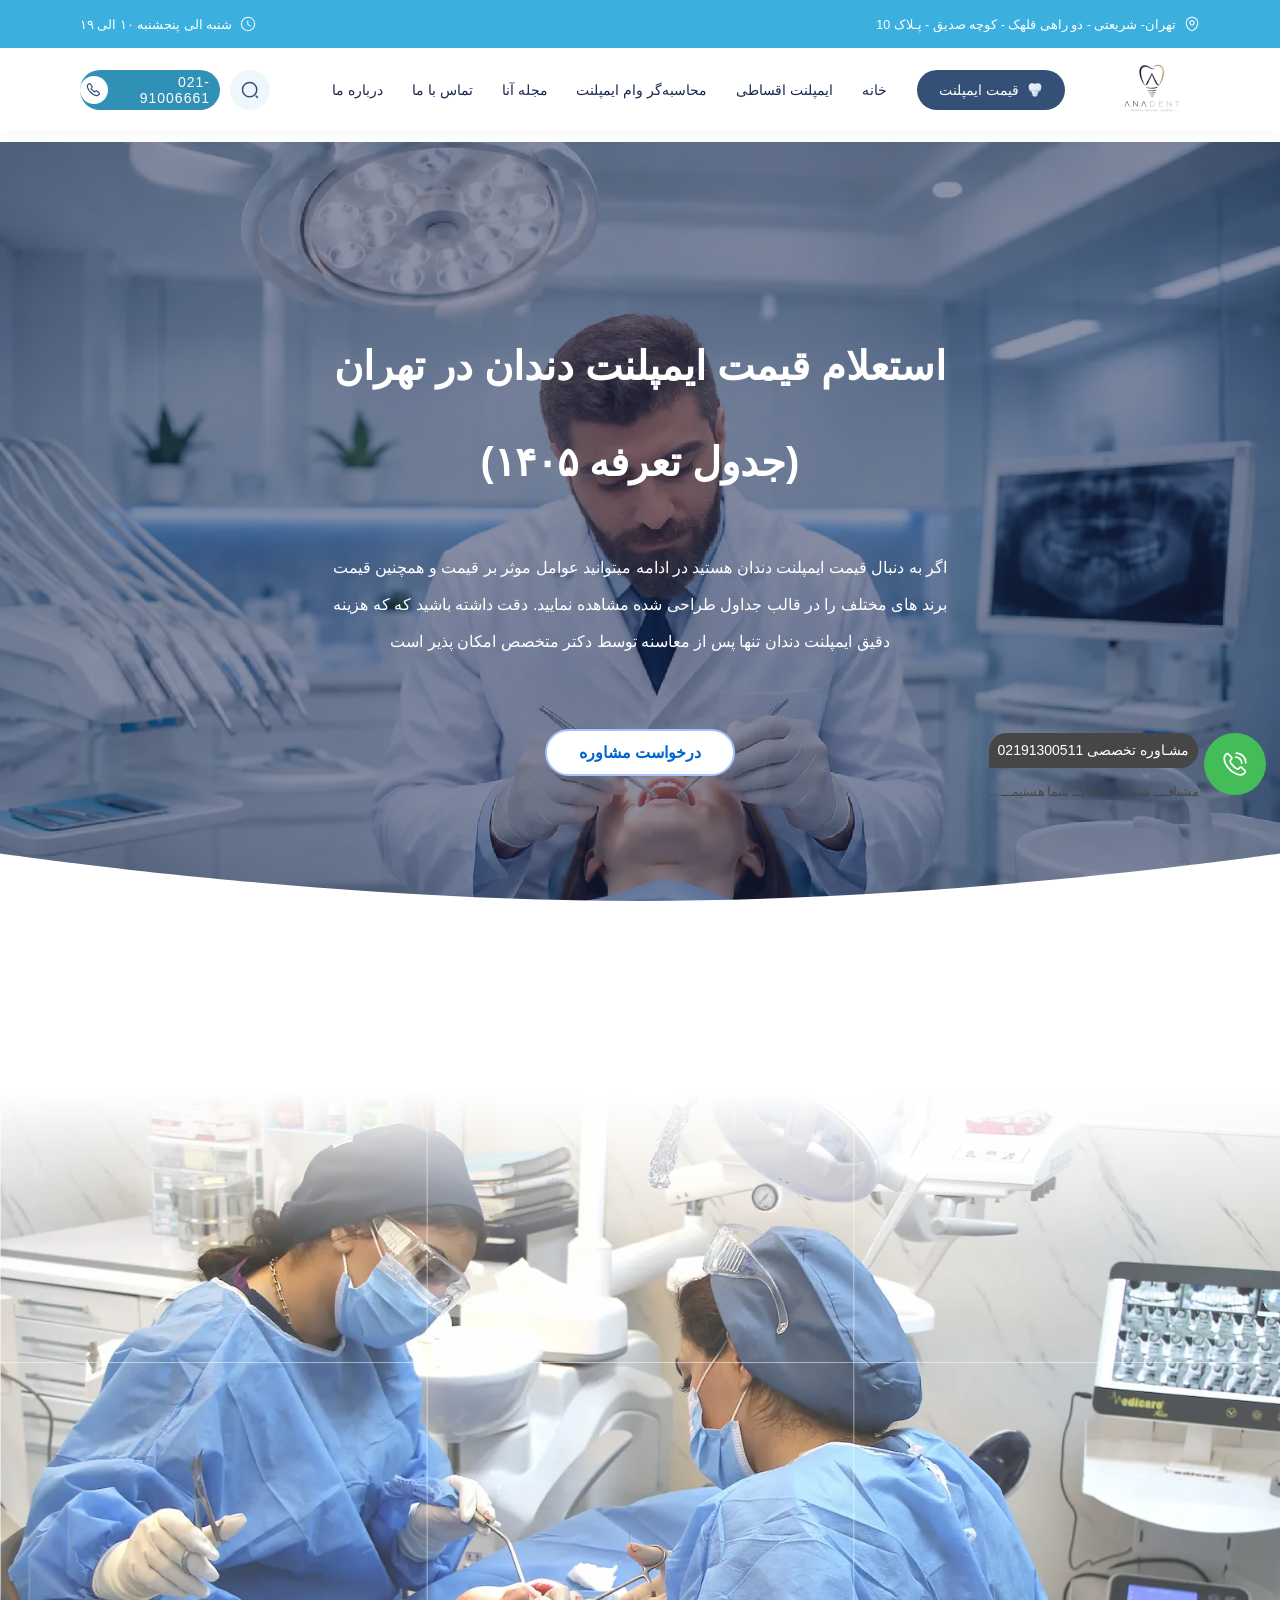
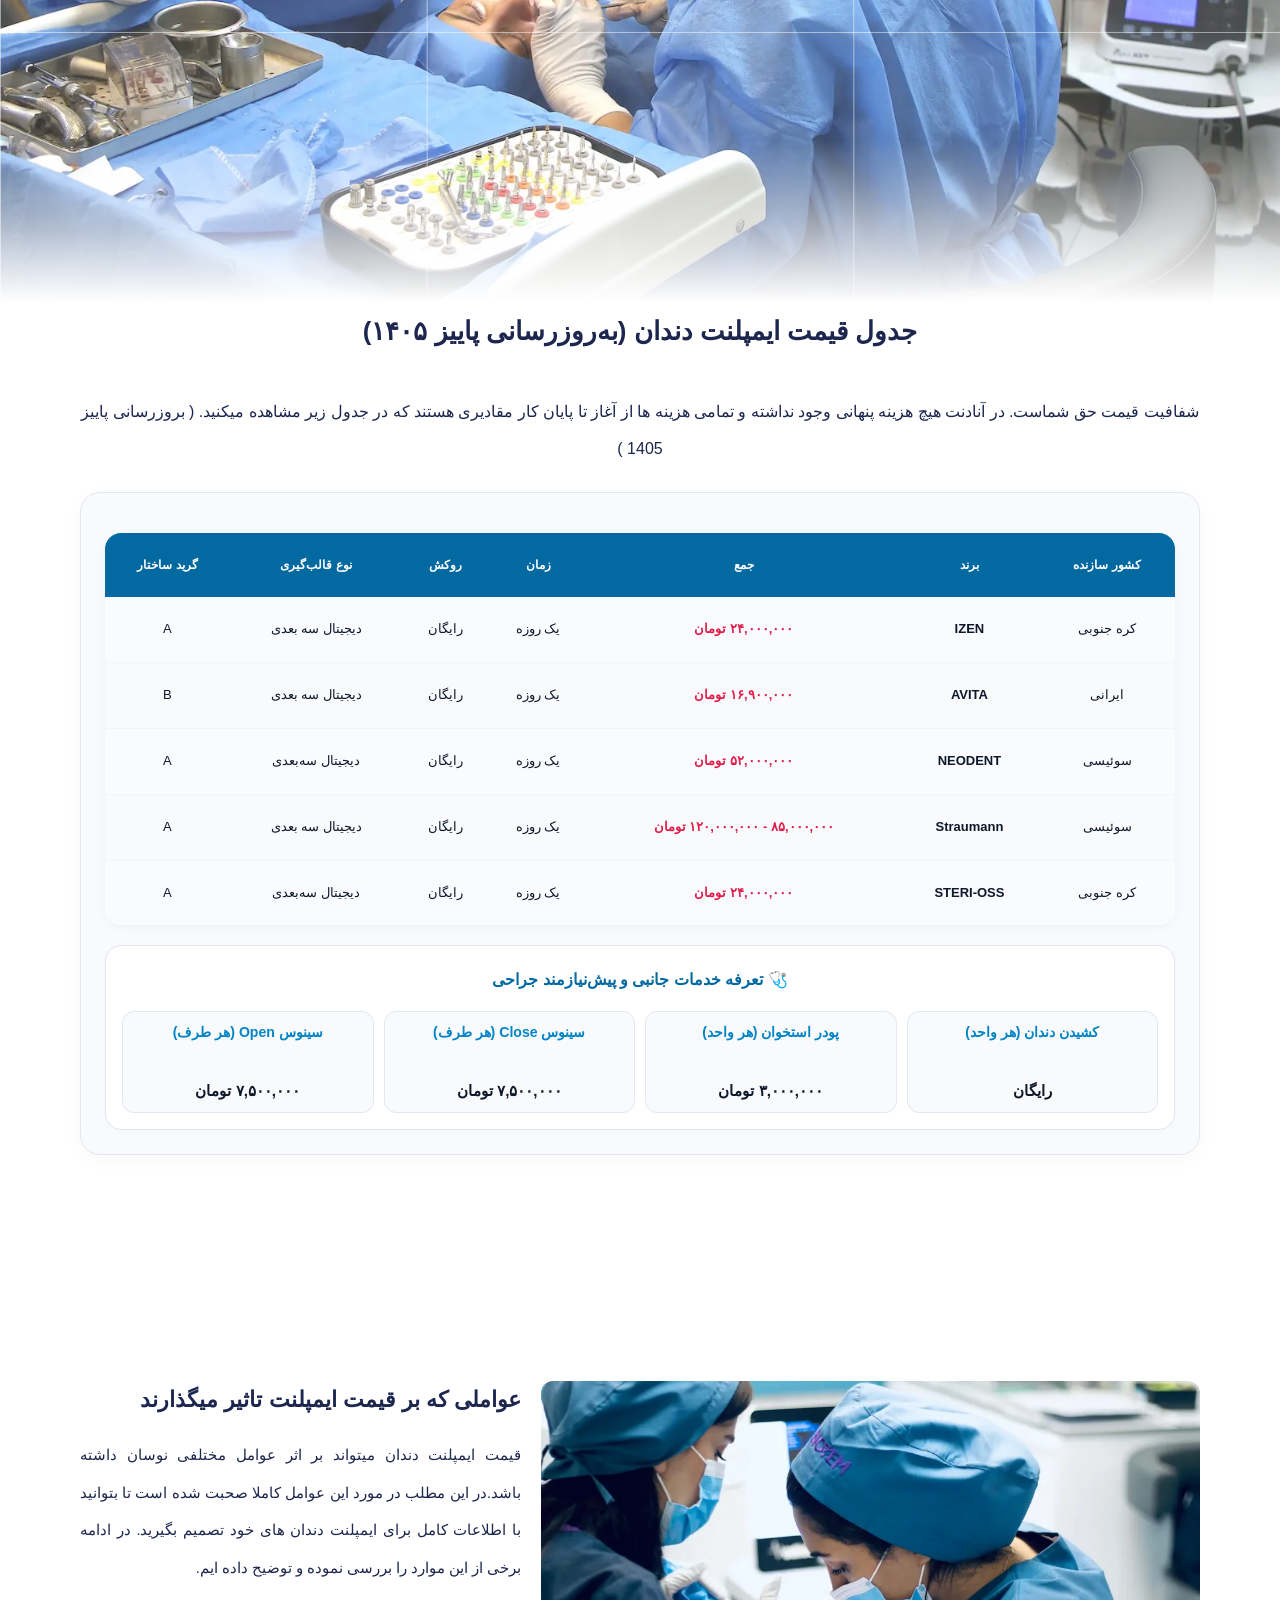
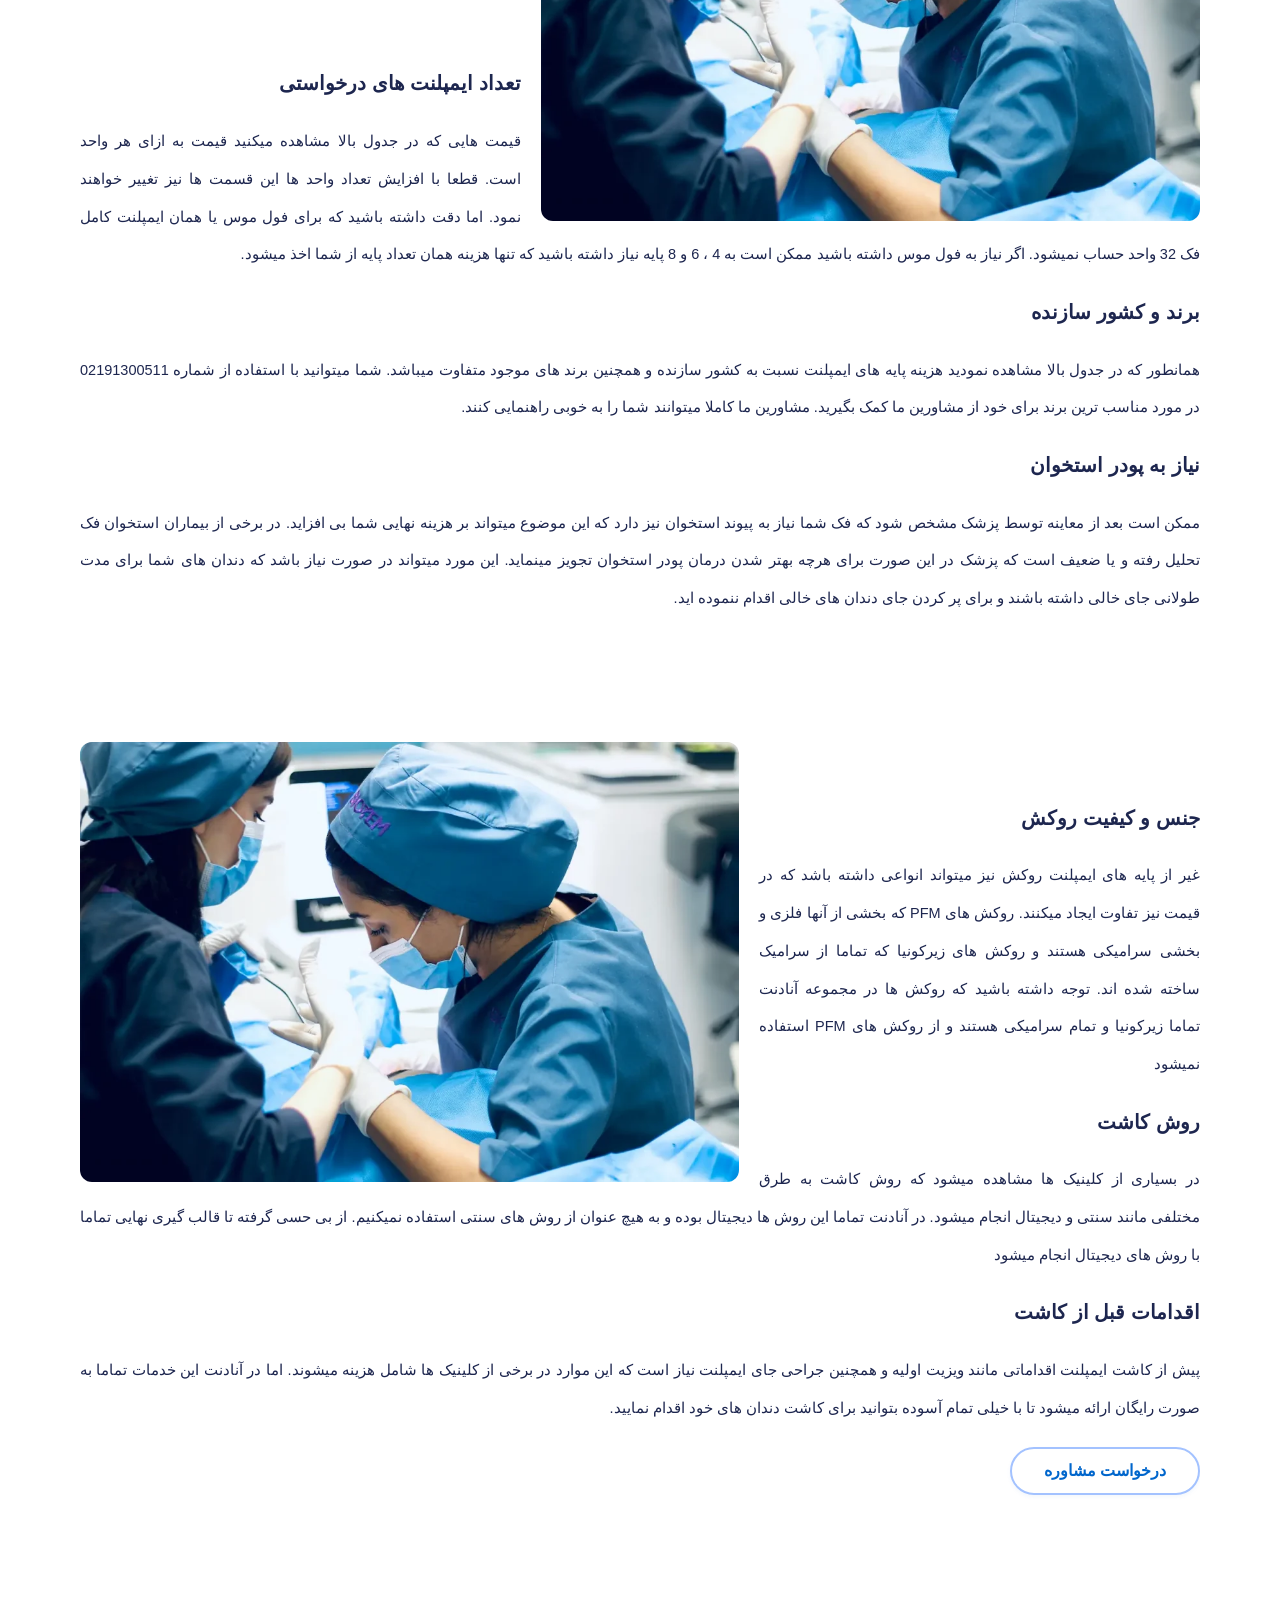
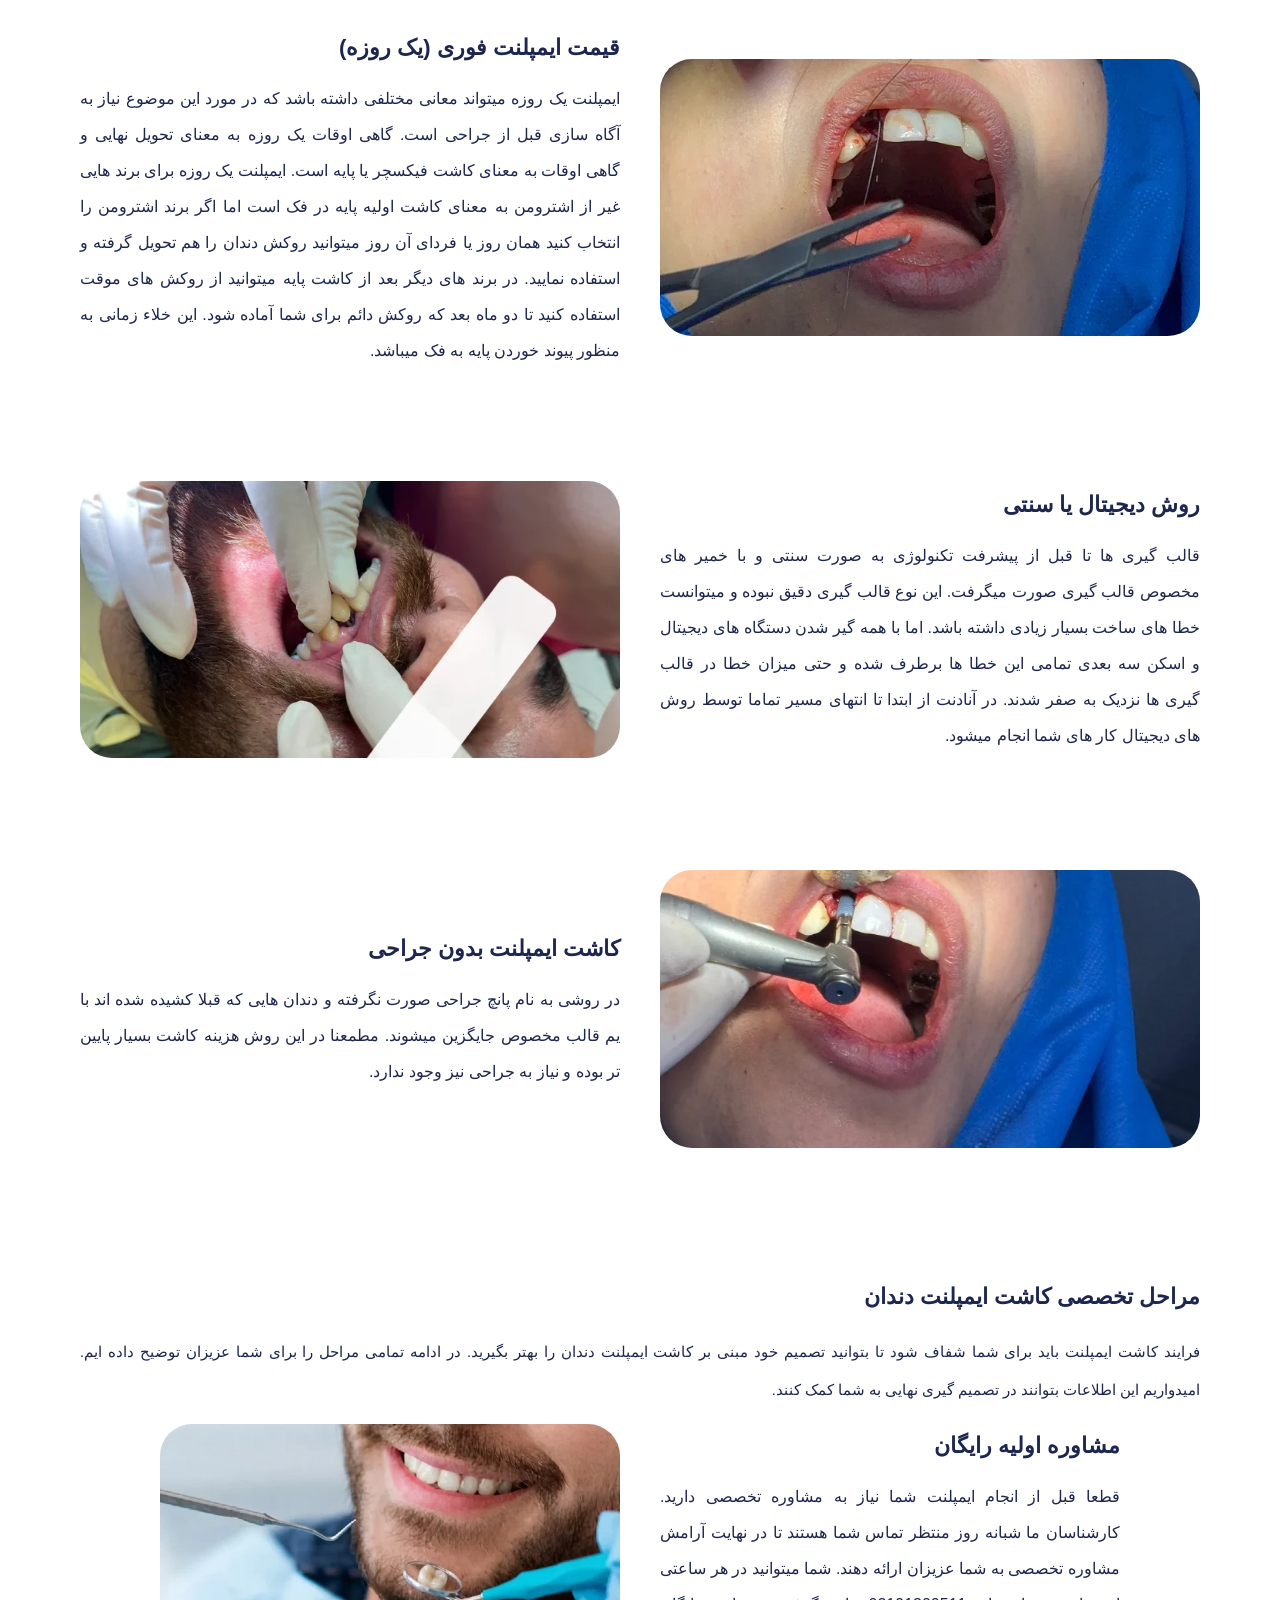
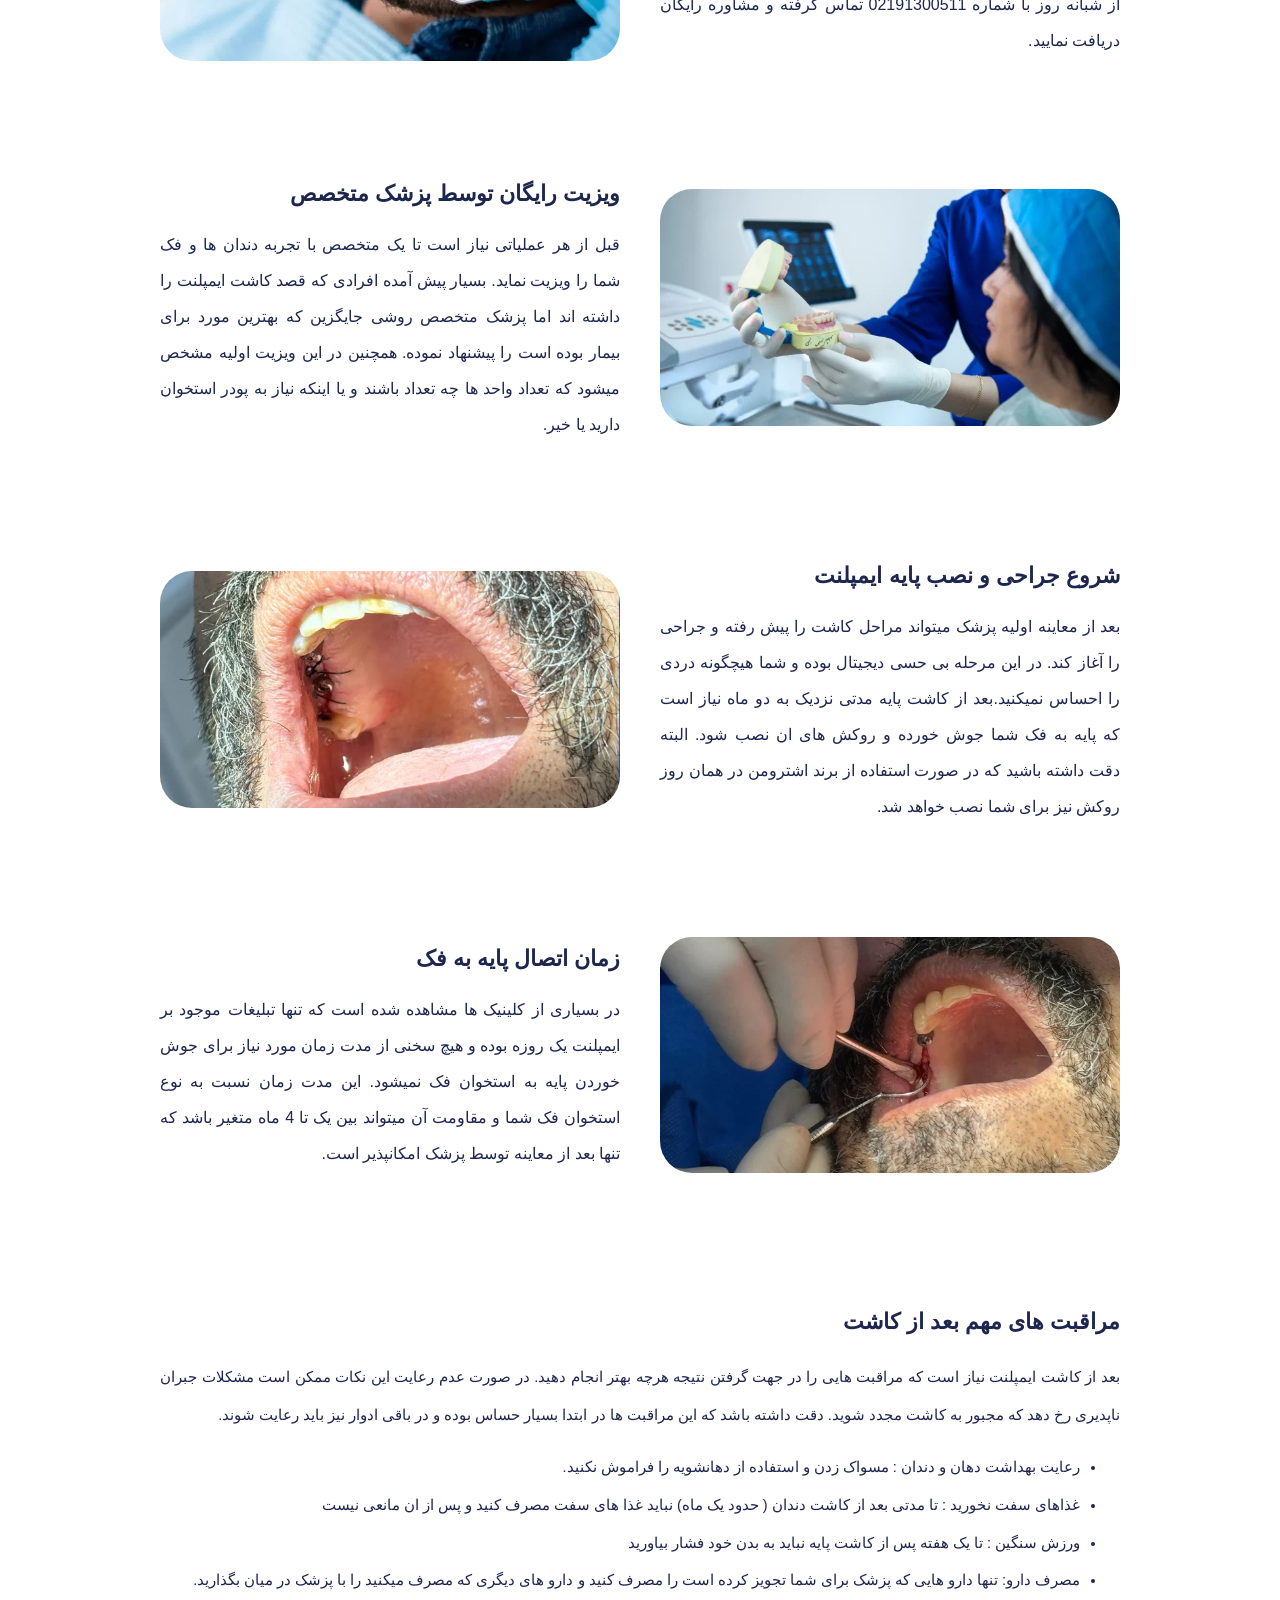
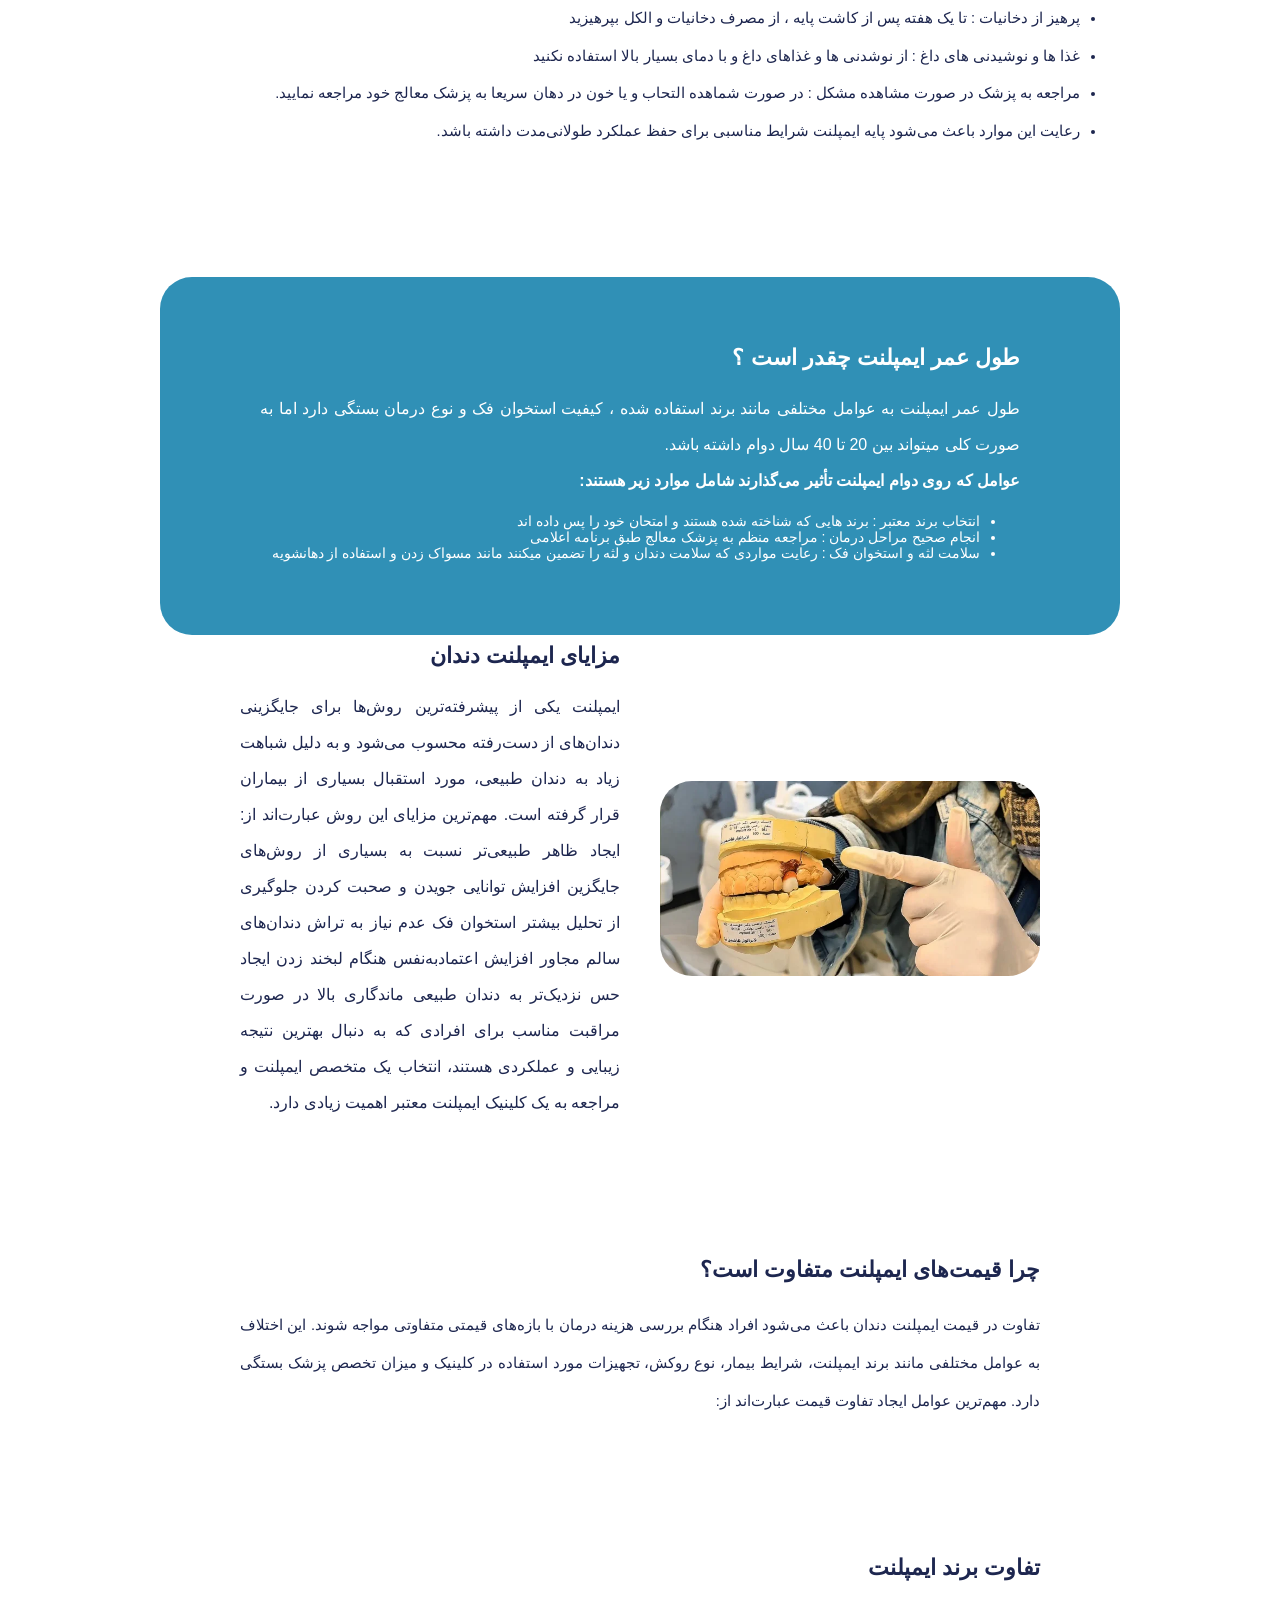
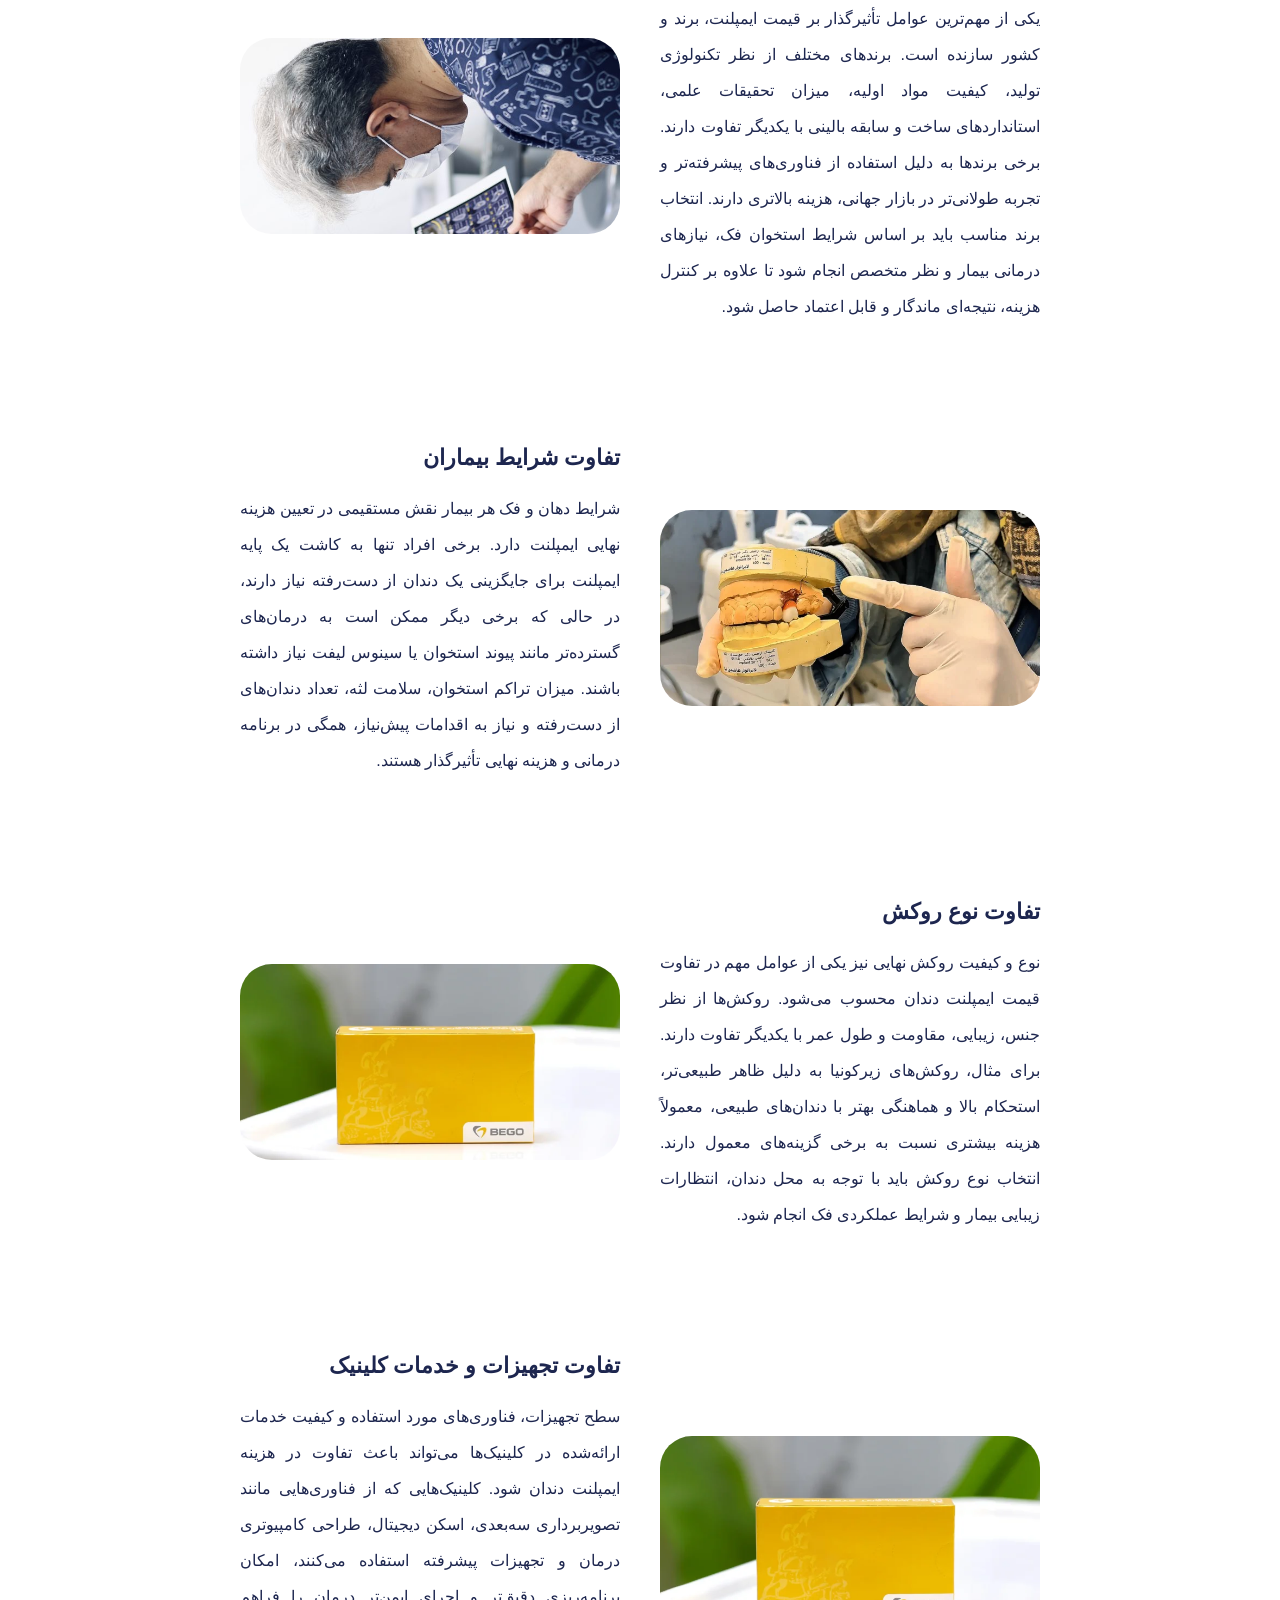
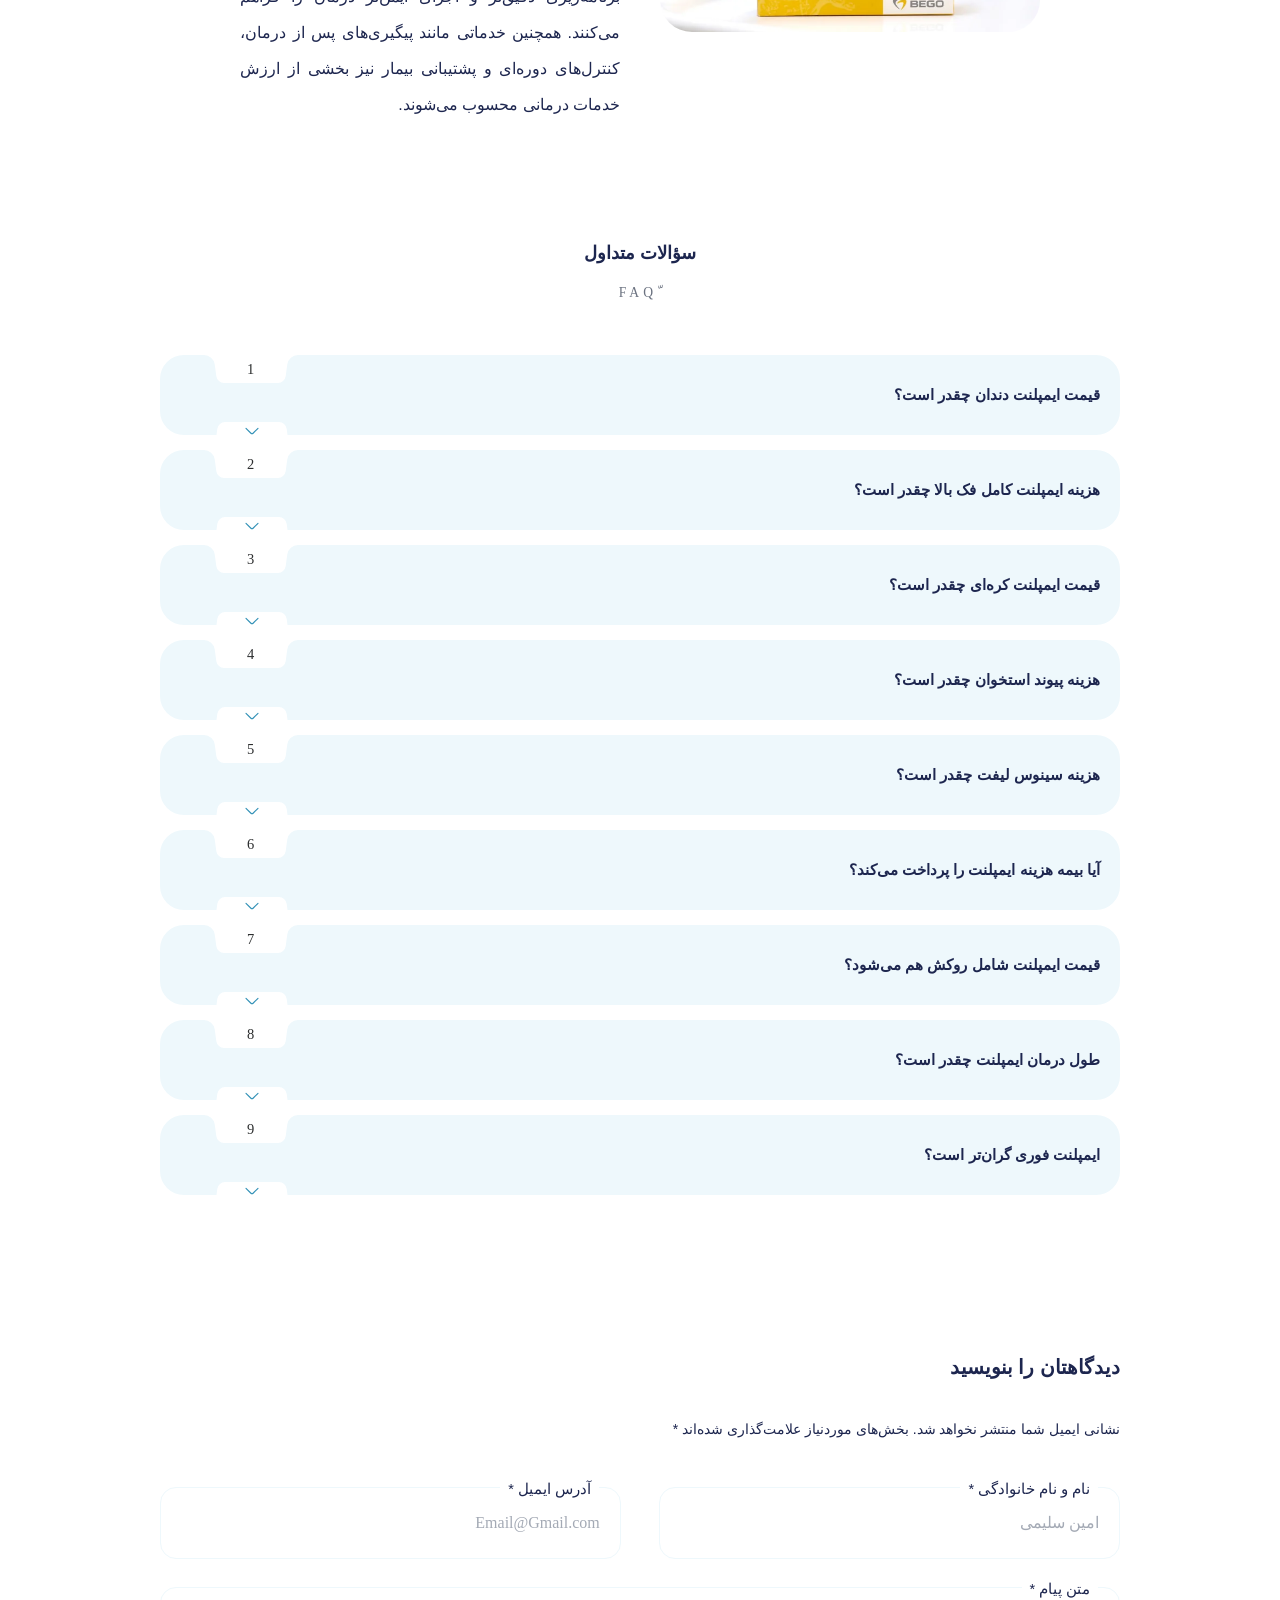
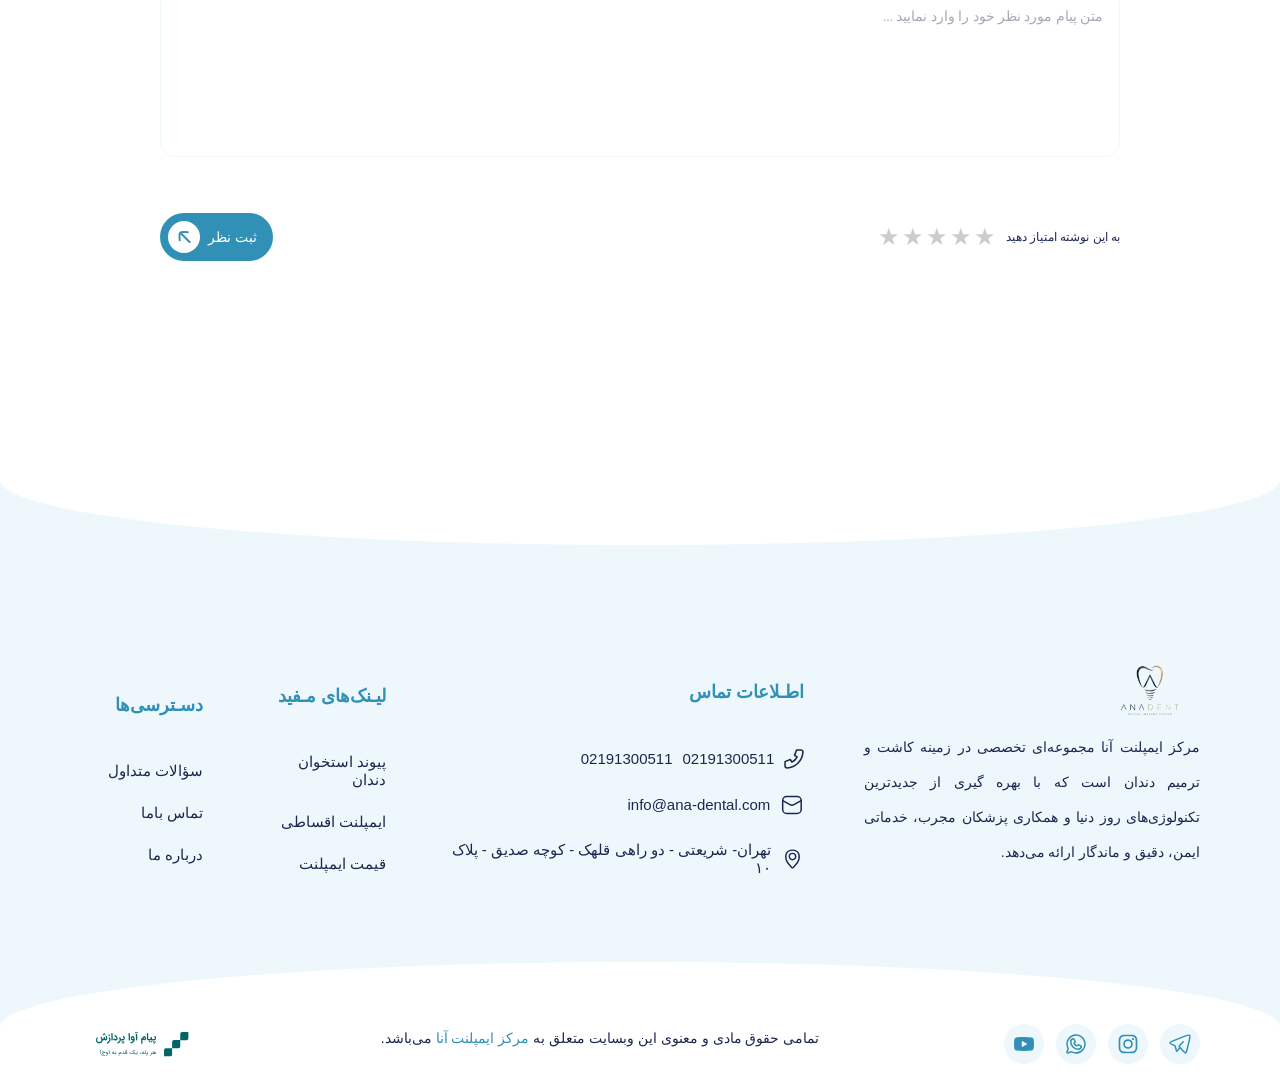
==== frontend/site/implant-price/index.html @ 3a0d2afd "add 5000 words of text" ====
<!doctype html>
<html dir="rtl" lang="fa-IR" prefix="og: https://ogp.me/ns#">

<head>
    <meta charset="UTF-8">
    <meta name="viewport" content="width=device-width, initial-scale=1">
    <meta name="theme-color" content="#3090B6"/>
    <link rel="profile" href="https://gmpg.org/xfn/11">

    

<title>قیمت ایمپلنت دندان در تهران [جدول کامل تعرفه ۱۴۰۵]</title>
<meta name="description" content="استعلام آنلاین قیمت ایمپلنت دندان در تهران. بررسی جدول کامل هزینه‌های جراحی، روکش و برندهای کره‌ای و آلمانی در مرکز آنا + محاسبه دقیق بدون هزینه پنهان."/>
<meta name="robots" content="follow, index, max-snippet:-1, max-video-preview:-1, max-image-preview:large"/>
<link rel="canonical" href="https://ana-dental.ir/implant-price/" />
<meta property="og:locale" content="fa_IR" />
<meta property="og:type" content="article" />
<meta property="og:title" content="قیمت ایمپلنت دندان در تهران [جدول کامل تعرفه ۱۴۰۵]" />
<meta property="og:description" content="استعلام آنلاین قیمت ایمپلنت دندان در تهران. بررسی جدول کامل هزینه‌های جراحی، روکش و برندهای کره‌ای و آلمانی در مرکز آنا + محاسبه دقیق بدون هزینه پنهان." />
<meta property="og:url" content="./" />
<meta property="og:site_name" content="دندانپزشکی آنا" />
<meta property="og:updated_time" content="2026-09-12T10:08:35+03:30" />
<meta property="product:brand" content="دندانپزشکی آنا" />
<meta property="product:price:currency" content="IRR" />
<meta name="twitter:card" content="summary_large_image" />
<meta name="twitter:title" content="قیمت ایمپلنت دندان در تهران [جدول کامل تعرفه ۱۴۰۵]" />
<meta name="twitter:description" content="استعلام آنلاین قیمت ایمپلنت دندان در تهران. بررسی جدول کامل هزینه‌های جراحی، روکش و برندهای کره‌ای و آلمانی در مرکز آنا + محاسبه دقیق بدون هزینه پنهان." />
<meta name="twitter:label1" content="زمان خواندن" />
<meta name="twitter:data1" content="کمتر از یک دقیقه" />
<script type="application/ld+json" class="rank-math-schema-pro">{"@context":"https://schema.org","@graph":[{"@type":"Place","@id":"https://ana-dental.com/#place","geo":{"@type":"GeoCoordinates","latitude":"35.76926121226652","longitude":" 51.439812132529276"},"hasMap":"https://www.google.com/maps/search/?api=1&amp;query=35.76926121226652, 51.439812132529276","address":{"@type":"PostalAddress","streetAddress":"\u062e\u06cc\u0627\u0628\u0627\u0646 \u0634\u0631\u06cc\u0639\u062a\u06cc\u060c \u062f\u0648\u0631\u0627\u0647\u06cc \u0642\u0644\u0647\u06a9\u060c \u06a9\u0648\u0686\u0647 \u0635\u062f\u06cc\u0642\u060c \u067e\u0644\u0627\u06a9 \u06f1\u06f0","addressLocality":"\u062a\u0647\u0631\u0627\u0646","addressCountry":"IR-23","addressRegion":"\u062a\u0647\u0631\u0627\u0646"}},{"@type":["Dentist","Organization"],"@id":"https://ana-dental.com/#organization","name":"\u062f\u0646\u062f\u0627\u0646\u067e\u0632\u0634\u06a9\u06cc \u0622\u0631\u0627\u0645\u0634","url":"https://ana-dental.com","address":{"@type":"PostalAddress","streetAddress":"\u062e\u06cc\u0627\u0628\u0627\u0646 \u0634\u0631\u06cc\u0639\u062a\u06cc\u060c \u062f\u0648\u0631\u0627\u0647\u06cc \u0642\u0644\u0647\u06a9\u060c \u06a9\u0648\u0686\u0647 \u0635\u062f\u06cc\u0642\u060c \u067e\u0644\u0627\u06a9 \u06f1\u06f0","addressLocality":"\u062a\u0647\u0631\u0627\u0646","addressCountry":"IR-23","addressRegion":"\u062a\u0647\u0631\u0627\u0646"},"logo":{"@type":"ImageObject","@id":"https://ana-dental.com/#logo","url":"assets/images/2025/09/logo.webp","contentUrl":"assets/images/2025/09/logo.webp","caption":"\u062f\u0646\u062f\u0627\u0646\u067e\u0632\u0634\u06a9\u06cc \u0622\u0631\u0627\u0645\u0634","inLanguage":"fa-IR","width":"700","height":"354"},"openingHours":["Monday,Tuesday,Wednesday,Thursday,Saturday,Sunday 10:00-19:00"],"description":"\u0645\u0631\u06a9\u0632 \u0627\u06cc\u0645\u067e\u0644\u0646\u062a \u0622\u0631\u0627\u0645\u0634\u060c \u0645\u0631\u06a9\u0632 \u062a\u062e\u0635\u0635\u06cc \u06a9\u0627\u0634\u062a \u0627\u06cc\u0645\u067e\u0644\u0646\u062a \u0648 \u062f\u0631\u0645\u0627\u0646\u200c\u0647\u0627\u06cc \u062a\u0631\u0645\u06cc\u0645\u06cc \u062f\u0646\u062f\u0627\u0646\u060c \u0628\u0627 \u0628\u0647\u0631\u0647\u200c\u06af\u06cc\u0631\u06cc \u0627\u0632 \u062a\u062c\u0647\u06cc\u0632\u0627\u062a \u067e\u06cc\u0634\u0631\u0641\u062a\u0647\u060c \u0641\u0646\u0627\u0648\u0631\u06cc\u200c\u0647\u0627\u06cc \u0646\u0648\u06cc\u0646 \u062f\u0646\u062f\u0627\u0646\u067e\u0632\u0634\u06a9\u06cc \u0648 \u062a\u06cc\u0645\u06cc \u0627\u0632 \u062f\u0646\u062f\u0627\u0646\u067e\u0632\u0634\u06a9\u0627\u0646 \u0645\u062c\u0631\u0628\u060c \u062e\u062f\u0645\u0627\u062a\u06cc \u0634\u0627\u0645\u0644 \u06a9\u0627\u0634\u062a \u0627\u06cc\u0645\u067e\u0644\u0646\u062a \u062f\u0646\u062f\u0627\u0646\u060c \u0627\u06cc\u0645\u067e\u0644\u0646\u062a \u0641\u0648\u0631\u06cc\u060c \u0628\u0627\u0632\u0633\u0627\u0632\u06cc \u0627\u0633\u062a\u062e\u0648\u0627\u0646 \u0641\u06a9\u060c \u0644\u06cc\u0641\u062a \u0633\u06cc\u0646\u0648\u0633\u060c \u067e\u0631\u0648\u062a\u0632\u0647\u0627\u06cc \u062b\u0627\u0628\u062a \u0628\u0631 \u067e\u0627\u06cc\u0647 \u0627\u06cc\u0645\u067e\u0644\u0646\u062a\u060c \u0631\u0648\u06a9\u0634 \u062f\u0646\u062f\u0627\u0646\u060c \u062f\u0631\u0645\u0627\u0646\u200c\u0647\u0627\u06cc \u062a\u0631\u0645\u06cc\u0645\u06cc \u0648 \u0632\u06cc\u0628\u0627\u06cc\u06cc \u0631\u0627 \u0627\u0631\u0627\u0626\u0647 \u0645\u06cc\u200c\u062f\u0647\u062f. \u062f\u0631 \u0645\u0631\u06a9\u0632 \u0627\u06cc\u0645\u067e\u0644\u0646\u062a \u0622\u0631\u0627\u0645\u0634\u060c \u062a\u0645\u0627\u0645\u06cc \u0645\u0631\u0627\u062d\u0644 \u062f\u0631\u0645\u0627\u0646 \u0627\u0632 \u0645\u0634\u0627\u0648\u0631\u0647 \u0648 \u0637\u0631\u0627\u062d\u06cc \u0637\u0631\u062d \u062f\u0631\u0645\u0627\u0646 \u062a\u0627 \u062c\u0631\u0627\u062d\u06cc \u0648 \u0645\u0631\u0627\u0642\u0628\u062a\u200c\u0647\u0627\u06cc \u067e\u0633 \u0627\u0632 \u062f\u0631\u0645\u0627\u0646\u060c \u0645\u0637\u0627\u0628\u0642 \u0628\u0627 \u0627\u0633\u062a\u0627\u0646\u062f\u0627\u0631\u062f\u0647\u0627\u06cc \u0631\u0648\u0632 \u062f\u0646\u06cc\u0627 \u0627\u0646\u062c\u0627\u0645 \u0645\u06cc\u200c\u0634\u0648\u062f. \u0647\u062f\u0641 \u0645\u0627 \u0627\u0631\u0627\u0626\u0647 \u062f\u0631\u0645\u0627\u0646\u06cc \u0627\u06cc\u0645\u0646\u060c \u062f\u0642\u06cc\u0642\u060c \u0645\u0627\u0646\u062f\u06af\u0627\u0631 \u0648 \u0645\u062a\u0646\u0627\u0633\u0628 \u0628\u0627 \u0634\u0631\u0627\u06cc\u0637 \u0647\u0631 \u0628\u06cc\u0645\u0627\u0631 \u0627\u0633\u062a \u062a\u0627 \u0639\u0644\u0627\u0648\u0647 \u0628\u0631 \u0628\u0627\u0632\u06af\u0631\u062f\u0627\u0646\u062f\u0646 \u0639\u0645\u0644\u06a9\u0631\u062f \u0637\u0628\u06cc\u0639\u06cc \u062f\u0646\u062f\u0627\u0646\u200c\u0647\u0627\u060c \u0632\u06cc\u0628\u0627\u06cc\u06cc \u0648 \u0627\u0639\u062a\u0645\u0627\u062f \u0628\u0647 \u0646\u0641\u0633 \u0628\u06cc\u0645\u0627\u0631\u0627\u0646 \u0646\u06cc\u0632 \u062d\u0641\u0638 \u0634\u0648\u062f. \u0631\u0636\u0627\u06cc\u062a \u0628\u06cc\u0645\u0627\u0631\u0627\u0646\u060c \u0627\u0633\u062a\u0641\u0627\u062f\u0647 \u0627\u0632 \u0645\u0648\u0627\u062f \u0648 \u0628\u0631\u0646\u062f\u0647\u0627\u06cc \u0645\u0639\u062a\u0628\u0631\u060c \u0631\u0639\u0627\u06cc\u062a \u0627\u0635\u0648\u0644 \u06a9\u0646\u062a\u0631\u0644 \u0639\u0641\u0648\u0646\u062a \u0648 \u0628\u0647\u0631\u0647\u200c\u06af\u06cc\u0631\u06cc \u0627\u0632 \u0631\u0648\u0634\u200c\u0647\u0627\u06cc \u06a9\u0645\u200c\u062a\u0647\u0627\u062c\u0645\u06cc \u0627\u0632 \u0645\u0647\u0645\u200c\u062a\u0631\u06cc\u0646 \u0627\u0631\u0632\u0634\u200c\u0647\u0627\u06cc \u0645\u0631\u06a9\u0632 \u0627\u06cc\u0645\u067e\u0644\u0646\u062a \u0622\u0631\u0627\u0645\u0634 \u0627\u0633\u062a","legalName":"@r@mesh","location":{"@id":"https://ana-dental.com/#place"},"image":{"@id":"https://ana-dental.com/#logo"},"telephone":"+989125142254"},{"@type":"WebSite","@id":"https://ana-dental.com/#website","url":"https://ana-dental.com","name":"\u062f\u0646\u062f\u0627\u0646\u067e\u0632\u0634\u06a9\u06cc \u0622\u0631\u0627\u0645\u0634","alternateName":"\u0645\u0631\u06a9\u0632 \u062a\u062e\u0635\u0635\u06cc \u0627\u06cc\u0645\u067e\u0644\u0646\u062a","publisher":{"@id":"https://ana-dental.com/#organization"},"inLanguage":"fa-IR"},{"@type":"BreadcrumbList","@id":"#breadcrumb","itemListElement":[{"@type":"ListItem","position":"1","item":{"@id":"https://ana-dental.com","name":"\u0635\u0641\u062d\u0647 \u0627\u0635\u0640\u0644\u06cc"}},{"@type":"ListItem","position":"2","item":{"@id":"./","name":"\u0627\u0633\u062a\u0639\u0644\u0627\u0645 \u0642\u06cc\u0645\u062a \u0627\u06cc\u0645\u067e\u0644\u0646\u062a \u062f\u0646\u062f\u0627\u0646 \u062f\u0631 \u062a\u0647\u0631\u0627\u0646 (\u062c\u062f\u0648\u0644 \u062a\u0639\u0631\u0641\u0647\u200c \u06f1\u06f4\u06f0\u06f5)"}}]},{"@type":["ItemPage","FAQPage"],"@id":"#webpage","url":"./","name":"\u0642\u06cc\u0645\u062a \u0627\u06cc\u0645\u067e\u0644\u0646\u062a \u062f\u0646\u062f\u0627\u0646 \u062f\u0631 \u062a\u0647\u0631\u0627\u0646 [\u062c\u062f\u0648\u0644 \u06a9\u0627\u0645\u0644 \u062a\u0639\u0631\u0641\u0647 \u06f1\u06f4\u06f0\u06f5]","datePublished":"2025-09-19T07:14:16+03:30","dateModified":"2026-09-12T10:08:35+03:30","isPartOf":{"@id":"https://ana-dental.com/#website"},"inLanguage":"fa-IR","breadcrumb":{"@id":"#breadcrumb"},"mainEntity":[{"@type":"Question","name":"\u0642\u06cc\u0645\u062a \u0627\u06cc\u0645\u067e\u0644\u0646\u062a \u0628\u0631\u0627\u06cc \u06cc\u06a9 \u062f\u0646\u062f\u0627\u0646\u061f","acceptedAnswer":{"@type":"Answer","text":"\u0642\u06cc\u0645\u062a \u0627\u06cc\u0645\u067e\u0644\u0646\u062a \u0628\u0631\u0627\u06cc \u06cc\u06a9 \u062f\u0646\u062f\u0627\u0646 \u0645\u0648\u0636\u0648\u0639\u06cc \u0627\u0633\u062a \u06a9\u0647 \u0627\u063a\u0644\u0628 \u0628\u0627 \u062a\u0631\u062f\u06cc\u062f \u0648 \u0646\u06af\u0631\u0627\u0646\u06cc \u0645\u0637\u0631\u062d \u0645\u06cc\u200c\u0634\u0648\u062f. \u0628\u0633\u06cc\u0627\u0631\u06cc \u0627\u0632 \u0645\u0631\u0627\u062c\u0639\u0627\u0646 \u0641\u06a9\u0631 \u0645\u06cc\u200c\u06a9\u0646\u0646\u062f \u06a9\u0647 \u0686\u0648\u0646 \u0641\u0642\u0637 \u06cc\u06a9 \u062f\u0646\u062f\u0627\u0646 \u0627\u0632 \u062f\u0633\u062a \u062f\u0627\u062f\u0647\u200c\u0627\u0646\u062f\u060c \u0634\u0627\u06cc\u062f \u0627\u0631\u0632\u0634 \u0633\u0631\u0645\u0627\u06cc\u0647 \u06af\u0630\u0627\u0631\u06cc \u0631\u0648\u06cc \u0622\u0646 \u0686\u0646\u062f\u0627\u0646 \u0632\u06cc\u0627\u062f \u0646\u0628\u0627\u0634\u062f. \u0627\u0645\u0627 \u062d\u0642\u06cc\u0642\u062a \u0627\u06cc\u0646 \u0627\u0633\u062a \u06a9\u0647 \u0647\u0645\u06cc\u0646 \u06cc\u06a9 \u062f\u0646\u062f\u0627\u0646\u060c \u0645\u06cc\u200c\u062a\u0648\u0627\u0646\u062f \u062a\u0639\u0627\u062f\u0644 \u06a9\u0644 \u062f\u0647\u0627\u0646 \u0634\u0645\u0627 \u0631\u0627 \u0628\u0631 \u0647\u0645 \u0628\u0632\u0646\u062f \u0648 \u0645\u0634\u06a9\u0644\u0627\u062a\u06cc \u0627\u06cc\u062c\u0627\u062f \u06a9\u0646\u062f \u06a9\u0647 \u062f\u0631\u0645\u0627\u0646\u200c\u0634\u0627\u0646 \u062f\u0631 \u0622\u06cc\u0646\u062f\u0647 \u0628\u0633\u06cc\u0627\u0631 \u067e\u0631\u0647\u0632\u06cc\u0646\u0647\u200c\u062a\u0631 \u062e\u0648\u0627\u0647\u062f \u0628\u0648\u062f. \u062f\u0631 \u06a9\u0644\u06cc\u0646\u06cc\u06a9 \u0627\u06cc\u0645\u067e\u0644\u0646\u062a \u0622\u0631\u0627\u0645\u0634\u060c \u0645\u0627 \u0628\u0647 \u062e\u0648\u0628\u06cc \u0645\u06cc\u200c\u062f\u0627\u0646\u06cc\u0645 \u06a9\u0647 \u0642\u06cc\u0645\u062a \u0627\u06cc\u0645\u067e\u0644\u0646\u062a \u062f\u0646\u062f\u0627\u0646 \u0628\u0631\u0627\u06cc \u06cc\u06a9 \u062f\u0646\u062f\u0627\u0646 \u0628\u0627\u06cc\u062f \u0645\u062a\u0646\u0627\u0633\u0628 \u0628\u0627 \u0627\u0647\u0645\u06cc\u062a \u0622\u0646 \u0628\u0627\u0634\u062f\u060c \u0646\u0647 \u0628\u06cc\u0634\u062a\u0631 \u0648 \u0646\u0647 \u06a9\u0645\u062a\u0631. \u0647\u062f\u0641 \u0645\u0627 \u0627\u06cc\u0646 \u0627\u0633\u062a \u06a9\u0647 \u0628\u0627 \u0627\u0631\u0627\u0626\u0647 \u062a\u0639\u0631\u0641\u0647\u200c\u0627\u06cc \u0645\u0646\u0635\u0641\u0627\u0646\u0647 \u0648 \u0634\u0641\u0627\u0641\u060c \u062c\u0644\u0648\u06cc \u067e\u06cc\u0634\u0631\u0641\u062a \u0645\u0634\u06a9\u0644\u0627\u062a \u062f\u0646\u062f\u0627\u0646\u06cc \u0634\u0645\u0627 \u0631\u0627 \u0628\u06af\u06cc\u0631\u06cc\u0645 \u0648 \u0647\u0645\u0627\u0646 \u062d\u0627\u0644\u0627\u060c \u0628\u0627 \u06cc\u06a9 \u062a\u0635\u0645\u06cc\u0645 \u0647\u0648\u0634\u0645\u0646\u062f\u0627\u0646\u0647\u060c \u0622\u0633\u0627\u06cc\u0634 \u0628\u0644\u0646\u062f\u0645\u062f\u062a \u062f\u0647\u0627\u0646\u200c\u062a\u0627\u0646 \u0631\u0627 \u062a\u0636\u0645\u06cc\u0646 \u06a9\u0646\u06cc\u062f. \u062f\u0631\u0645\u0627\u0646 \u0642\u06cc\u0645\u062a \u0627\u06cc\u0645\u067e\u0644\u0646\u062a \u0628\u0631\u0627\u06cc \u06cc\u06a9 \u062f\u0646\u062f\u0627\u0646 \u062f\u0631 \u0645\u0631\u06a9\u0632 \u0645\u0627\u060c \u0641\u0631\u0627\u062a\u0631 \u0627\u0632 \u06cc\u06a9 \u062e\u062f\u0645\u062a \u067e\u0632\u0634\u06a9\u06cc \u0633\u0627\u062f\u0647 \u0627\u0633\u062a\u061b \u0627\u06cc\u0646 \u06cc\u06a9 \u0633\u0631\u0645\u0627\u06cc\u0647 \u06af\u0630\u0627\u0631\u06cc \u0647\u062f\u0641\u0645\u0646\u062f \u0631\u0648\u06cc \u06a9\u06cc\u0641\u06cc\u062a \u0632\u0646\u062f\u06af\u06cc \u0631\u0648\u0632\u0627\u0646\u0647 \u0634\u0645\u0627\u0633\u062a. \u0648\u0642\u062a\u06cc \u0645\u0627 \u0642\u06cc\u0645\u062a \u0627\u06cc\u0645\u067e\u0644\u0646\u062a \u062f\u0646\u062f\u0627\u0646 \u0631\u0627 \u0628\u0631\u0627\u06cc \u06cc\u06a9 \u062f\u0646\u062f\u0627\u0646 \u0645\u062d\u0627\u0633\u0628\u0647 \u0645\u06cc\u200c\u06a9\u0646\u06cc\u0645\u060c \u062a\u0645\u0627\u0645 \u062c\u0648\u0627\u0646\u0628 \u0622\u0646 \u0631\u0627 \u062f\u0631 \u0646\u0638\u0631 \u0645\u06cc\u200c\u06af\u06cc\u0631\u06cc\u0645: \u0627\u0632 \u06a9\u06cc\u0641\u06cc\u062a \u0628\u0631\u0646\u062f \u0627\u06cc\u0645\u067e\u0644\u0646\u062a \u06af\u0631\u0641\u062a\u0647 \u062a\u0627 \u062f\u0642\u062a \u062f\u0631 \u062c\u0631\u0627\u062d\u06cc \u0648 \u0645\u0631\u0627\u0642\u0628\u062a\u200c\u0647\u0627\u06cc \u067e\u0633 \u0627\u0632 \u062f\u0631\u0645\u0627\u0646. \u0646\u062a\u06cc\u062c\u0647 \u0627\u06cc\u0646 \u0627\u0633\u062a \u06a9\u0647 \u0634\u0645\u0627 \u06cc\u06a9 \u062f\u0646\u062f\u0627\u0646 \u062f\u0631\u06cc\u0627\u0641\u062a \u0645\u06cc\u200c\u06a9\u0646\u06cc\u062f \u06a9\u0647 \u0646\u0647 \u062a\u0646\u0647\u0627 \u0627\u0632 \u0646\u0638\u0631 \u0632\u06cc\u0628\u0627\u06cc\u06cc \u06a9\u0627\u0645\u0644\u0627\u064b \u0637\u0628\u06cc\u0639\u06cc \u0627\u0633\u062a\u060c \u0628\u0644\u06a9\u0647 \u0627\u0632 \u0646\u0638\u0631 \u0639\u0645\u0644\u06a9\u0631\u062f \u0646\u06cc\u0632 \u062f\u0642\u06cc\u0642\u0627\u064b \u0645\u0627\u0646\u0646\u062f \u062f\u0646\u062f\u0627\u0646 \u0648\u0627\u0642\u0639\u06cc\u200c\u062a\u0627\u0646 \u06a9\u0627\u0631 \u0645\u06cc\u200c\u06a9\u0646\u062f. \u062f\u0631 \u06a9\u0644\u06cc\u0646\u06cc\u06a9 \u0627\u06cc\u0645\u067e\u0644\u0646\u062a \u0622\u0631\u0627\u0645\u0634\u060c \u0645\u0627 \u0627\u0641\u062a\u062e\u0627\u0631 \u0645\u06cc\u200c\u06a9\u0646\u06cc\u0645 \u06a9\u0647 \u0628\u06af\u0648\u06cc\u06cc\u0645 \u0642\u06cc\u0645\u062a \u0627\u06cc\u0645\u067e\u0644\u0646\u062a \u0628\u0631\u0627\u06cc \u06cc\u06a9 \u062f\u0646\u062f\u0627\u0646 \u062f\u0631 \u0645\u0631\u06a9\u0632 \u0645\u0627\u060c \u0646\u0647 \u062a\u0646\u0647\u0627 \u0631\u0642\u0627\u0628\u062a\u06cc \u0627\u0633\u062a\u060c \u0628\u0644\u06a9\u0647 \u0636\u0645\u0627\u0646\u062a \u06a9\u06cc\u0641\u06cc\u062a \u0648 \u062f\u0648\u0627\u0645 \u0628\u0644\u0646\u062f\u0645\u062f\u062a \u0631\u0627 \u0646\u06cc\u0632 \u0634\u0627\u0645\u0644 \u0645\u06cc\u200c\u0634\u0648\u062f. \u0627\u06cc\u0646 \u06cc\u0639\u0646\u06cc \u06cc\u06a9 \u0628\u0627\u0631 \u067e\u0631\u062f\u0627\u062e\u062a \u0645\u06cc\u200c\u06a9\u0646\u06cc\u062f \u0648 \u0633\u0627\u0644\u200c\u0647\u0627 \u0627\u0632 \u0622\u0631\u0627\u0645\u0634 \u0648 \u0631\u0627\u062d\u062a\u06cc \u0622\u0646 \u0628\u0647\u0631\u0647\u200c\u0645\u0646\u062f \u0645\u06cc\u200c\u0634\u0648\u06cc\u062f."}},{"@type":"Question","name":"\u0642\u06cc\u0645\u062a \u0627\u06cc\u0645\u067e\u0644\u0646\u062a \u062f\u0646\u062f\u0627\u0646 \u062c\u0644\u0648 \u0686\u0642\u062f\u0631 \u0627\u0633\u062a\u061f","acceptedAnswer":{"@type":"Answer","text":"\u0642\u06cc\u0645\u062a \u0627\u06cc\u0645\u067e\u0644\u0646\u062a \u062f\u0646\u062f\u0627\u0646 \u062c\u0644\u0648 \u0686\u0642\u062f\u0631 \u0627\u0633\u062a\u061f \u0627\u06cc\u0646 \u0633\u0648\u0627\u0644 \u0645\u0639\u0645\u0648\u0644\u0627\u064b \u0628\u0627 \u0627\u062d\u0633\u0627\u0633 \u0641\u0648\u0631\u06cc\u062a \u0648 \u0646\u06af\u0631\u0627\u0646\u06cc \u0645\u0637\u0631\u062d \u0645\u06cc\u200c\u0634\u0648\u062f\u060c \u0686\u0648\u0646 \u062f\u0646\u062f\u0627\u0646\u200c\u0647\u0627\u06cc \u062c\u0644\u0648 \u0627\u0648\u0644\u06cc\u0646 \u0686\u06cc\u0632\u06cc \u0647\u0633\u062a\u0646\u062f \u06a9\u0647 \u062f\u0631 \u0644\u0628\u062e\u0646\u062f \u062f\u06cc\u062f\u0647 \u0645\u06cc\u200c\u0634\u0648\u0646\u062f \u0648 \u0627\u0632 \u062f\u0633\u062a \u062f\u0627\u062f\u0646 \u0622\u0646\u200c\u0647\u0627\u060c \u062a\u0623\u062b\u06cc\u0631 \u0645\u0633\u062a\u0642\u06cc\u0645\u06cc \u0628\u0631 \u0627\u0639\u062a\u0645\u0627\u062f \u0628\u0647 \u0646\u0641\u0633 \u0648 \u0631\u0648\u0627\u0628\u0637 \u0627\u062c\u062a\u0645\u0627\u0639\u06cc \u062f\u0627\u0631\u062f. \u062f\u0631 \u06a9\u0644\u06cc\u0646\u06cc\u06a9 \u0627\u06cc\u0645\u067e\u0644\u0646\u062a \u0622\u0631\u0627\u0645\u0634\u060c \u0645\u0627 \u06a9\u0627\u0645\u0644\u0627\u064b \u062f\u0631\u06a9 \u0645\u06cc\u200c\u06a9\u0646\u06cc\u0645 \u06a9\u0647 \u0627\u06cc\u0646 \u0633\u0648\u0627\u0644 \u0641\u0631\u0627\u062a\u0631 \u0627\u0632 \u06cc\u06a9 \u0645\u062d\u0627\u0633\u0628\u0647 \u0633\u0627\u062f\u0647 \u0645\u0627\u0644\u06cc \u0627\u0633\u062a\u061b \u0627\u06cc\u0646 \u0633\u0648\u0627\u0644 \u062f\u0631\u0628\u0627\u0631\u0647 \u0628\u0627\u0632\u06af\u0631\u062f\u0627\u0646\u062f\u0646 \u0633\u0631\u06cc\u0639 \u0622\u0646 \u0627\u0639\u062a\u0645\u0627\u062f \u0628\u0647 \u0646\u0641\u0633 \u06af\u0645\u0634\u062f\u0647 \u0648 \u0627\u0645\u06a9\u0627\u0646 \u0644\u0628\u062e\u0646\u062f \u0632\u062f\u0646 \u0628\u062f\u0648\u0646 \u062e\u062c\u0627\u0644\u062a \u0627\u0633\u062a. \u0642\u06cc\u0645\u062a \u0627\u06cc\u0645\u067e\u0644\u0646\u062a \u062f\u0646\u062f\u0627\u0646 \u062c\u0644\u0648 \u062f\u0631 \u0645\u0631\u06a9\u0632 \u0645\u0627 \u0637\u0648\u0631\u06cc \u062a\u0639\u06cc\u06cc\u0646 \u0634\u062f\u0647 \u06a9\u0647 \u0647\u0645 \u0645\u062a\u0646\u0627\u0633\u0628 \u0628\u0627 \u0627\u0647\u0645\u06cc\u062a \u0648 \u062d\u0633\u0627\u0633\u06cc\u062a \u0627\u06cc\u0646 \u0645\u0646\u0637\u0642\u0647 \u0628\u0627\u0634\u062f \u0648 \u0647\u0645 \u0628\u0631\u0627\u06cc \u0634\u0645\u0627 \u0642\u0627\u0628\u0644 \u062f\u0633\u062a\u0631\u0633 \u0648 \u0645\u0646\u0637\u0642\u06cc. \u0645\u0627 \u0645\u0639\u062a\u0642\u062f\u06cc\u0645 \u06a9\u0647 \u0632\u06cc\u0628\u0627\u06cc\u06cc \u0644\u0628\u062e\u0646\u062f \u0646\u0628\u0627\u06cc\u062f \u0628\u0647 \u06cc\u06a9 \u0627\u0645\u062a\u06cc\u0627\u0632 \u06af\u0631\u0627\u0646\u200c\u0642\u06cc\u0645\u062a \u062a\u0628\u062f\u06cc\u0644 \u0634\u0648\u062f\u060c \u0628\u0644\u06a9\u0647 \u062d\u0642\u06cc \u0627\u0633\u062a \u06a9\u0647 \u0647\u0645\u0647 \u0628\u0627\u06cc\u062f \u0628\u0647 \u0622\u0646 \u062f\u0633\u062a\u0631\u0633\u06cc \u062f\u0627\u0634\u062a\u0647 \u0628\u0627\u0634\u0646\u062f. \u0648\u0642\u062a\u06cc \u0645\u0631\u0627\u062c\u0639\u0627\u0646 \u0628\u0627 \u0639\u062c\u0644\u0647 \u0627\u0632 \u0645\u0627 \u0645\u06cc\u200c\u067e\u0631\u0633\u0646\u062f \u0642\u06cc\u0645\u062a \u0627\u06cc\u0645\u067e\u0644\u0646\u062a \u062f\u0646\u062f\u0627\u0646 \u062c\u0644\u0648 \u0686\u0642\u062f\u0631 \u0627\u0633\u062a\u060c \u0645\u0627 \u0645\u06cc\u200c\u062f\u0627\u0646\u06cc\u0645 \u06a9\u0647 \u0622\u0646\u200c\u0647\u0627 \u0646\u06cc\u0627\u0632 \u0641\u0648\u0631\u06cc \u0628\u0647 \u06cc\u06a9 \u067e\u0627\u0633\u062e \u062f\u0642\u06cc\u0642 \u0648 \u0627\u0645\u06cc\u062f\u0648\u0627\u0631\u06a9\u0646\u0646\u062f\u0647 \u062f\u0627\u0631\u0646\u062f. \u0642\u06cc\u0645\u062a \u0627\u06cc\u0645\u067e\u0644\u0646\u062a \u062f\u0646\u062f\u0627\u0646 \u062c\u0644\u0648 \u062f\u0631 \u06a9\u0644\u06cc\u0646\u06cc\u06a9 \u0627\u06cc\u0645\u067e\u0644\u0646\u062a \u0622\u0631\u0627\u0645\u0634 \u0634\u0627\u0645\u0644 \u062a\u0645\u0627\u0645 \u0645\u0631\u0627\u062d\u0644 \u062f\u0631\u0645\u0627\u0646 \u0627\u0633\u062a: \u0627\u0632 \u0637\u0631\u0627\u062d\u06cc \u062f\u0642\u06cc\u0642 \u0634\u06a9\u0644 \u0648 \u0631\u0646\u06af \u0645\u062a\u0646\u0627\u0633\u0628 \u0628\u0627 \u062f\u0646\u062f\u0627\u0646\u200c\u0647\u0627\u06cc \u0637\u0628\u06cc\u0639\u06cc \u0634\u0645\u0627 \u062a\u0627 \u0627\u0633\u062a\u0641\u0627\u062f\u0647 \u0627\u0632 \u0628\u0647\u062a\u0631\u06cc\u0646 \u0645\u0648\u0627\u062f \u0628\u0631\u0627\u06cc \u0627\u06cc\u062c\u0627\u062f \u0638\u0627\u0647\u0631\u06cc \u06a9\u0627\u0645\u0644\u0627\u064b \u0637\u0628\u06cc\u0639\u06cc. \u0645\u0627 \u06a9\u0627\u0631\u06cc \u06a9\u0631\u062f\u0647\u200c\u0627\u06cc\u0645 \u06a9\u0647 \u0627\u06cc\u0646 \u0647\u0632\u06cc\u0646\u0647 \u0646\u0647 \u062a\u0646\u0647\u0627 \u0645\u0646\u0635\u0641\u0627\u0646\u0647 \u0628\u0627\u0634\u062f\u060c \u0628\u0644\u06a9\u0647 \u0642\u0627\u0628\u0644\u06cc\u062a \u067e\u0631\u062f\u0627\u062e\u062a \u0627\u0642\u0633\u0627\u0637\u06cc \u0646\u06cc\u0632 \u062f\u0627\u0634\u062a\u0647 \u0628\u0627\u0634\u062f \u062a\u0627 \u0634\u0645\u0627 \u0628\u062a\u0648\u0627\u0646\u06cc\u062f \u0647\u0631 \u0686\u0647 \u0633\u0631\u06cc\u0639\u200c\u062a\u0631 \u0628\u0647 \u0632\u0646\u062f\u06af\u06cc \u0639\u0627\u062f\u06cc \u0648 \u0644\u0628\u062e\u0646\u062f\u0647\u0627\u06cc \u0628\u06cc\u200c\u062f\u063a\u062f\u063a\u0647 \u0628\u0627\u0632\u06af\u0631\u062f\u06cc\u062f. \u062f\u0631 \u0646\u0647\u0627\u06cc\u062a\u060c \u0642\u06cc\u0645\u062a \u0627\u06cc\u0645\u067e\u0644\u0646\u062a \u062f\u0646\u062f\u0627\u0646 \u062c\u0644\u0648 \u0686\u0642\u062f\u0631 \u0627\u0633\u062a \u0646\u0647 \u06cc\u06a9 \u0645\u0627\u0646\u0639\u060c \u0628\u0644\u06a9\u0647 \u067e\u0644\u06cc \u0627\u0633\u062a \u06a9\u0647 \u0634\u0645\u0627 \u0631\u0627 \u0627\u0632 \u0646\u06af\u0631\u0627\u0646\u06cc\u200c\u0647\u0627\u06cc \u06a9\u0646\u0648\u0646\u06cc \u0628\u0647 \u0622\u0631\u0627\u0645\u0634 \u0648 \u0632\u06cc\u0628\u0627\u06cc\u06cc \u062f\u0627\u0626\u0645\u06cc \u0645\u0646\u062a\u0642\u0644 \u0645\u06cc\u200c\u06a9\u0646\u062f."}}]},{"@type":"Product","@id":"#product","name":"\u0642\u06cc\u0645\u062a \u0627\u06cc\u0645\u067e\u0644\u0646\u062a \u062f\u0646\u062f\u0627\u0646 \u0628\u0647 \u0647\u0645\u0631\u0627\u0647 \u0631\u0648\u06a9\u0634 \u0632\u06cc\u0631\u06a9\u0648\u0646\u06cc\u0627","description":"\u062a\u0639\u0631\u0641\u0647 \u06a9\u0627\u0645\u0644 \u06a9\u0627\u0634\u062a \u062a\u062e\u0635\u0635\u06cc \u0627\u06cc\u0645\u067e\u0644\u0646\u062a \u062f\u0646\u062f\u0627\u0646 \u0628\u0627 \u0628\u0631\u0646\u062f\u0647\u0627\u06cc \u06a9\u0631\u0647\u200c\u0627\u06cc \u0648 \u0622\u0644\u0645\u0627\u0646\u06cc\u060c \u067e\u0627\u06cc\u0647 \u062a\u06cc\u062a\u0627\u0646\u06cc\u0648\u0645\u06cc \u0648 \u0631\u0648\u06a9\u0634 \u0633\u0631\u0627\u0645\u06cc\u06a9\u06cc \u06af\u0631\u06cc\u062f A \u062f\u0631 \u06a9\u0644\u06cc\u0646\u06cc\u06a9 \u0622\u0631\u0627\u0645\u0634 \u062a\u0647\u0631\u0627\u0646.","brand":{"@type":"Brand","name":"\u062f\u0646\u062f\u0627\u0646\u067e\u0632\u0634\u06a9\u06cc \u0622\u0631\u0627\u0645\u0634"},"offers":{"@type":"AggregateOffer","priceCurrency":"IRR","lowPrice":"279000000","highPrice":"599000000","offerCount":"9","offers":[{"@type":"Offer","name":"\u0627\u06cc\u0645\u067e\u0644\u0646\u062a \u06a9\u0631\u0647\u200c\u0627\u06cc SUNCONE \u0628\u0627 \u0631\u0648\u06a9\u0634 \u0632\u06cc\u0631\u06a9\u0648\u0646\u06cc\u0627","price":"279000000","priceCurrency":"IRR","availability":"https://schema.org/InStock"},{"@type":"Offer","name":"\u0627\u06cc\u0645\u067e\u0644\u0646\u062a \u06a9\u0631\u0647\u200c\u0627\u06cc EVIDENCE \u0628\u0627 \u0631\u0648\u06a9\u0634 \u0632\u06cc\u0631\u06a9\u0648\u0646\u06cc\u0627","price":"299000000","priceCurrency":"IRR","availability":"https://schema.org/InStock"},{"@type":"Offer","name":"\u0627\u06cc\u0645\u067e\u0644\u0646\u062a \u06a9\u0631\u0647\u200c\u0627\u06cc BIOTEM \u0628\u0627 \u0631\u0648\u06a9\u0634 \u0632\u06cc\u0631\u06a9\u0648\u0646\u06cc\u0627","price":"339000000","priceCurrency":"IRR","availability":"https://schema.org/InStock"},{"@type":"Offer","name":"\u0627\u06cc\u0645\u067e\u0644\u0646\u062a \u06a9\u0631\u0647\u200c\u0627\u06cc ANYONE \u0628\u0627 \u0631\u0648\u06a9\u0634 \u0632\u06cc\u0631\u06a9\u0648\u0646\u06cc\u0627","price":"399000000","priceCurrency":"IRR","availability":"https://schema.org/InStock"},{"@type":"Offer","name":"\u0627\u06cc\u0645\u067e\u0644\u0646\u062a \u0622\u0644\u0645\u0627\u0646\u06cc BEGO \u0628\u0627 \u0631\u0648\u06a9\u0634 \u062f\u06cc\u062c\u06cc\u062a\u0627\u0644","price":"599000000","priceCurrency":"IRR","availability":"https://schema.org/InStock"},{"@type":"Offer","name":"\u06a9\u0634\u06cc\u062f\u0646 \u062f\u0646\u062f\u0627\u0646 (\u0647\u0631 \u0648\u0627\u062d\u062f)","price":"14000000","priceCurrency":"IRR","availability":"https://schema.org/InStock"},{"@type":"Offer","name":"\u067e\u0648\u062f\u0631 \u0627\u0633\u062a\u062e\u0648\u0627\u0646 (\u0647\u0631 \u0648\u0627\u062d\u062f)","price":"49000000","priceCurrency":"IRR","availability":"https://schema.org/InStock"},{"@type":"Offer","name":"\u062c\u0631\u0627\u062d\u06cc \u0633\u06cc\u0646\u0648\u0633 Close (\u0647\u0631 \u0637\u0631\u0641)","price":"39000000","priceCurrency":"IRR","availability":"https://schema.org/InStock"},{"@type":"Offer","name":"\u062c\u0631\u0627\u062d\u06cc \u0633\u06cc\u0646\u0648\u0633 Open (\u0647\u0631 \u0637\u0631\u0641)","price":"49000000","priceCurrency":"IRR","availability":"https://schema.org/InStock"}]}}]}</script>


<link rel="alternate" type="application/rss+xml" title="مرکز ایمپلنت آنا &raquo; خوراک" href="https://ana-dental.com/feed/" />
<link rel="alternate" type="application/rss+xml" title="مرکز ایمپلنت آنا &raquo; خوراک دیدگاه‌ها" href="https://ana-dental.com/comments/feed/" />
<link rel="alternate" type="application/rss+xml" title="مرکز ایمپلنت آنا &raquo; استعلام قیمت ایمپلنت دندان در تهران (جدول تعرفه‌ ۱۴۰۵) خوراک دیدگاه‌ها" href="https://ana-dental.com/implant-price/feed/" />


<style id="">
img:is([sizes=auto i],[sizes^="auto," i]){contain-intrinsic-size:3000px 1500px}
/*# sourceURL= */
</style>
<style id="">

	img., img.emoji {
		display: inline !important;
		border: none !important;
		box-shadow: none !important;
		height: 1em !important;
		width: 1em !important;
		margin: 0 0.07em !important;
		vertical-align: -0.1em !important;
		background: none !important;
		padding: 0 !important;
	}
/*# sourceURL= */
</style>





<link rel='stylesheet' id='ana-Global-style-css' href='assets/css/style-rtl.min.css?ver=1.2.59' media='all' />
<link rel='stylesheet' id='ds-asset-css-head-theme-b3be6fc924-css' href='assets/css/ds-bundle-css-86786fe9add48d8e.css?ver=1789883175' media='all' />
<link rel='stylesheet' id='ana-dental-ana-style-rtl-css' href='assets/css/style-rtl.css?ver=1.2.59' media='all' />


<link rel="EditURI" type="application/rsd+xml" title="RSD" href="https://ana-dental.com/xmlrpc.php?rsd" />

<link rel='shortlink' href='https://ana-dental.com/?p=10696' />
<link rel="icon" href="assets/images/2025/09/cropped-logo-3-32x32.webp" sizes="32x32" />
<link rel="icon" href="assets/images/2025/09/cropped-logo-3-192x192.webp" sizes="192x192" />
<link rel="apple-touch-icon" href="assets/images/2025/09/cropped-logo-3-180x180.webp" />
<meta name="msapplication-TileImage" content="assets/images/2025/09/cropped-logo-3-270x270.webp" />
<style id="">
@media (max-width: 760px) {
.page-id-11463	.IntroSection.ana-dental .VOD_wrapper .background-video{
		max-height: 5900px !important;
    height: 590px !important;
	}
	.page-id-11463 .TitleCusTheme {
  font-size: 20px !important;
}
	.page-id-11463 .SubsTitleCusTheme {
  display:none !important;
}
/* 	.page-id-11463 .slide-in-right{
		display:none !important;
	} */
	.page-id-11463 .ana-dentalFooter .site-info .mediaParents{
		display:none !important;
	}
	.page-id-11463 .TextParents{
		display:none !important;
	}
	
    .SectionsAbout .RightsContent .TopParennts {
        width: fit-content;
    }
}
	.page-id-11463 .Swiper_navigation_custom{
padding-bottom:3em;	}
.heartbeat {
  display: flex;
  align-items: center;
  justify-content: center;
  color: #fff;
}

@media screen and (max-width: 1400px){
.cta-content-title {
    max-width: 200px !important;
}
}
.cta-btn-fix,
.entry-content a.cta-btn-fix,
.post-content a.cta-btn-fix {
  display: inline-block !important;
  padding: 12px 32px !important;
  margin: 0 !important;
  font-family: inherit !important;
  font-size: 16px !important;
  font-weight: bold !important;
  line-height: 1.2 !important;
  color: #0066cc !important;
  background-color: #ffffff !important;
  border: 2px solid #a3c2ff !important;
  border-radius: 50px !important;
  text-decoration: none !important;
  text-align: center !important;
  box-shadow: 0 2px 4px rgba(0, 102, 204, 0.05) !important;
  box-sizing: border-box !important;
  vertical-align: middle !important;
  transition: all 0.3s ease !important;
}

.cta-btn-fix:hover,
.entry-content a.cta-btn-fix:hover,
.post-content a.cta-btn-fix:hover {
  transform: translateY(-4px) !important;
  box-shadow: 0 6px 12px rgba(0, 102, 204, 0.15) !important;
  background-color: #f4f8ff !important;
  color: #0066cc !important;
}
</style>
<link rel='stylesheet' id='ds-asset-css-head-plugin-b6578359ce-css' href='assets/css/ds-bundle-css-a345d3fbea3fd57d.css?ver=1789883175' media='all' />

</head>

<body data-od-id="page" class="rtl  page-template page-template-page-template page-template-ana-dental-page page-template-page-templateana-dental-page-php page page-id-10696  has-ana-dental-mobile-consultation-bar">
<div id="page" class="site">
    <div class="GeneralOverlay"></div>
    <!-- Start Mobile Menu -->
        <div class="mamaMobileMenuParent" aria-hidden="true">
            <a href="https://ana-dental.com/" rel="home" class="LogoDental">
                <img width="700" height="354" src="assets/images/2025/09/logo.webp" class="attachment-full size-full" alt="" decoding="async" fetchpriority="high" srcset="assets/images/2025/09/logo.webp 700w, assets/images/2025/09/logo-300x152.webp 300w, assets/images/2025/09/logo-500x253.webp 500w, assets/images/2025/09/logo-95x48.webp 95w, assets/images/2025/09/logo-190x96.webp 190w, assets/images/2025/09/logo-100x51.webp 100w, assets/images/2025/09/logo-200x101.webp 200w" sizes="(max-width: 700px) 100vw, 700px" />            </a>
            <div class="menuContent">
                <div class="mobileMenu"><ul id="menu-menu-1" class="menu"><li id="menu-item-10728" class="menu-item menu-item-type-post_type menu-item-object-page menu-item-home menu-item-10728"><a href="https://ana-dental.com/">خانه</a></li>
<li id="menu-item-10752" class="menu-item menu-item-type-post_type menu-item-object-page menu-item-10752"><a href="https://ana-dental.com/%d8%a7%db%8c%d9%85%d9%be%d9%84%d9%86%d8%aa-%d8%af%d9%86%d8%af%d8%a7%d9%86-%d8%a7%d9%82%d8%b3%d8%a7%d8%b7%db%8c/">ایمپلنت اقساطی</a></li>
<li id="menu-item-13242" class="menu-item menu-item-type-custom menu-item-object-custom menu-item-13242"><a href="#implant-installment-open">محاسبه‌گر وام ایمپلنت</a></li>
<li id="menu-item-10729" class="menu-item menu-item-type-post_type menu-item-object-page menu-item-10729"><a href="https://ana-dental.com/blog/">مجله آنا</a></li>
<li id="menu-item-10753" class="menu-item menu-item-type-post_type menu-item-object-page menu-item-10753"><a href="https://ana-dental.com/contact/">تماس با ما</a></li>
<li id="menu-item-10754" class="menu-item menu-item-type-post_type menu-item-object-page menu-item-10754"><a href="https://ana-dental.com/%d8%af%d8%b1%d8%a8%d8%a7%d8%b1%d9%87-%d9%85%d8%a7/">درباره ما</a></li>
</ul></div>            </div>
            <div class="FooterMobile">
                <a class="BtnHeader MobileBtn" href="./" target=""><img src="assets/images/images/icon-im.svg">قیمت ایمپلنت</a>                <div class="TimeW TxtMobile">
                    <svg width="14" height="14" viewBox="0 0 16 16" fill="none"
                         xmlns="http://www.w3.org/2000/svg">
                        <path
                                d="M8 15.167A7.173 7.173 0 0 1 .833 8 7.173 7.173 0 0 1 8 .833 7.173 7.173 0 0 1 15.167 8 7.173 7.173 0 0 1 8 15.167M8 1.833A6.174 6.174 0 0 0 1.833 8c0 3.4 2.767 6.167 6.167 6.167S14.167 11.4 14.167 8 11.4 1.833 8 1.833"
                                fill="currentcolor"/>
                        <path
                                d="M10.473 10.62a.45.45 0 0 1-.253-.073L8.153 9.313c-.513-.306-.893-.98-.893-1.573V5.007c0-.274.227-.5.5-.5s.5.226.5.5V7.74c0 .24.2.593.407.713l2.066 1.234a.5.5 0 0 1 .174.686.51.51 0 0 1-.434.247"
                                fill="currentcolor"/>
                    </svg>
                    <span>شنبه الی پنجشنبه ۱۰ الی ۱۹</span>
                </div>
            </div>
        </div>
    <!-- End Mobile Menu -->

    <!-- Start Custom Search  -->
    <div class="search-body-box">
        <button type="button" class="close">
            <svg width="48" height="48" viewBox="0 0 24 24" fill="none"
                 xmlns="http://www.w3.org/2000/svg">
                <path
                        d="m15.958 8.042-7.916 7.916m7.916 0L8.042 8.042M12 21.5a9.5 9.5 0 1 0 0-19 9.5 9.5 0 0 0 0 19"
                        stroke="currentColor" stroke-width="1.5" stroke-linecap="round" stroke-linejoin="round"/>
            </svg>
        </button>
            <form action="https://ana-dental.com" id="search-by-json-form">
        <div class="search-by-json" id="search-by-json">
            <div class="input">
                <input type="text" autocomplete="off" placeholder="جستجو در سایت" name="s" id="fast-search-input">
                <input type="hidden" name="post_type" value="game">
                <div class="empty d-none"><svg width="20" height="20" viewBox="0 0 24 24" fill="none"
                        xmlns="http://www.w3.org/2000/svg">
                        <path
                            d="M5.47 6.015v12.514a2.72 2.72 0 0 0 2.721 2.721h7.618a2.72 2.72 0 0 0 2.72-2.72V6.014m-15.235.001h17.412"
                            stroke="currentColor" stroke-width="1.5" stroke-linecap="round" stroke-linejoin="round" />
                        <path
                            d="M8.735 6.015V4.382a1.63 1.63 0 0 1 1.633-1.632h3.264a1.63 1.63 0 0 1 1.633 1.632v1.633M9.824 16.992v-5.439m4.353 5.439v-5.439"
                            stroke="currentColor" stroke-width="1.5" stroke-linecap="round" stroke-linejoin="round" />
                    </svg></div>
                <div class="icon-search"><svg width="20" height="20" viewBox="0 0 24 24" fill="none"
                        xmlns="http://www.w3.org/2000/svg">
                        <path
                            d="M10.783 18.828a8.05 8.05 0 0 0 7.439-4.955 8.03 8.03 0 0 0-1.737-8.765 8.045 8.045 0 0 0-13.735 5.68c0 2.131.846 4.174 2.352 5.681a8.05 8.05 0 0 0 5.68 2.359m5.706-2.337 4.762 4.759"
                            stroke="#fff" stroke-width="1.5" stroke-linecap="round" stroke-linejoin="round" />
                    </svg></div>
            </div>

            <div class="body fast-search-body show-hide fast-hide" id="fast-search-body">
                <div class="default">
                    <p><svg width="24" height="24" viewBox="0 0 24 24" fill="none" xmlns="http://www.w3.org/2000/svg">
                            <path
                                d="M10.783 18.828a8.05 8.05 0 0 0 7.439-4.955 8.03 8.03 0 0 0-1.737-8.765 8.045 8.045 0 0 0-13.735 5.68c0 2.131.846 4.174 2.352 5.681a8.05 8.05 0 0 0 5.68 2.359m5.706-2.337 4.762 4.759"
                                stroke="currentColor" stroke-width="1.5" stroke-linecap="round" stroke-linejoin="round" />
                        </svg> برای جستجو، نام کالا یا دسته بندی را وارد کنید...</p>
                    <img src="assets/images/background.png" rel="noindex" alt="" />
                    <div class="popular"><div class="title-popular">جستجوهای پرطرفدار:</div><div class="menu-popular"><ul id="menu-%d8%ac%d8%b3%d8%aa%d8%ac%d9%88%d9%87%d8%a7%db%8c-%d9%be%d8%b1%d8%b7%d8%b1%d9%81%d8%af%d8%a7%d8%b1" class="menu"><li id="menu-item-10756" class="menu-item menu-item-type-post_type menu-item-object-page menu-item-10756"><a href="https://ana-dental.com/%d8%a7%db%8c%d9%85%d9%be%d9%84%d9%86%d8%aa-%d8%af%d9%86%d8%af%d8%a7%d9%86-%d8%a7%d9%82%d8%b3%d8%a7%d8%b7%db%8c/">ایمپلنت دندان اقساطی در تهران (شرایط پرداخت ۱۰ تا ۱۴ ماهه)</a></li>
<li id="menu-item-10759" class="menu-item menu-item-type-post_type menu-item-object-page current-menu-item page_item page-item-10696 current_page_item menu-item-10759"><a href="./" aria-current="page">قیمت ایمپلنت دندان در تهران (تعرفه‌ ۱۴۰۵)</a></li>
</ul></div></div>                </div>
                <div class="not-found d-none"><svg width="24" height="24" viewBox="0 0 24 24" fill="none"
                        xmlns="http://www.w3.org/2000/svg">
                        <path
                            d="M10.367 4.462 2.752 17.655a1.885 1.885 0 0 0 1.634 2.827h15.228a1.885 1.885 0 0 0 1.633-2.827L13.633 4.462a1.885 1.885 0 0 0-3.266 0m1.628 3.116v6.277"
                            stroke="currentColor" stroke-width="1.5" stroke-linecap="round" stroke-linejoin="round" />
                        <path d="M12.043 17.326h-.009" stroke="currentColor" stroke-width="2" stroke-linecap="round"
                            stroke-linejoin="round" />
                    </svg> نتیجه ای یافت نشد.</div>
                <div class="is-search d-none">
                    <!-- <div class="products games">
                        <div class="title-games">محصولات :</div>
                        <div class="list-products list-games">

                        </div>

                    </div> -->

                    <div class="posts">
                        <div class="title-posts">نوشـته ها :</div>
                        <div class="list-posts"></div>
                    </div>
                    <div class="category">
                        <div class="title-category">دسـته بندی :</div>
                        <div class="list-category">
                            <ul></ul>
                        </div>
                    </div>
                </div>
            </div>
        </div>
    </form>
    </div>
    <!-- End Custom Search -->
    <div class="topBarInfo">
        <div class="InfoDataTopBar mainView">
            <div class="AddresTop Txt">
                <svg width="16" height="16" viewBox="0 0 16 16" fill="none"
                     xmlns="http://www.w3.org/2000/svg">
                    <path
                            d="M8 9.447a2.576 2.576 0 1 1 0-5.153 2.576 2.576 0 1 1 0 5.153m0-4.154a1.58 1.58 0 1 0-.002 3.162A1.58 1.58 0 0 0 8 5.293"
                            fill="#fff"/>
                    <path
                            d="M8 15.173a3.98 3.98 0 0 1-2.753-1.113c-1.967-1.893-4.14-4.913-3.32-8.507C2.667 2.293 5.513.833 8 .833h.007c2.486 0 5.333 1.46 6.073 4.727.813 3.593-1.36 6.607-3.327 8.5A3.98 3.98 0 0 1 8 15.173m0-13.34c-1.94 0-4.433 1.034-5.093 3.94-.72 3.14 1.253 5.847 3.04 7.56a2.95 2.95 0 0 0 4.113 0c1.78-1.713 3.753-4.42 3.047-7.56C12.44 2.867 9.94 1.833 8 1.833"
                            fill="#fff"/>
                </svg>
                <span>تهران- شریعتی - دو راهی قلهک - کوچه صدیق - پـلاک 10</span>
            </div>
            <div class="TimeW Txt">
                <svg width="16" height="16" viewBox="0 0 16 16" fill="none"
                     xmlns="http://www.w3.org/2000/svg">
                    <path
                            d="M8 15.167A7.173 7.173 0 0 1 .833 8 7.173 7.173 0 0 1 8 .833 7.173 7.173 0 0 1 15.167 8 7.173 7.173 0 0 1 8 15.167M8 1.833A6.174 6.174 0 0 0 1.833 8c0 3.4 2.767 6.167 6.167 6.167S14.167 11.4 14.167 8 11.4 1.833 8 1.833"
                            fill="#fff"/>
                    <path
                            d="M10.473 10.62a.45.45 0 0 1-.253-.073L8.153 9.313c-.513-.306-.893-.98-.893-1.573V5.007c0-.274.227-.5.5-.5s.5.226.5.5V7.74c0 .24.2.593.407.713l2.066 1.234a.5.5 0 0 1 .174.686.51.51 0 0 1-.434.247"
                            fill="#fff"/>
                </svg>
                <span>شنبه الی پنجشنبه ۱۰ الی ۱۹</span>
            </div>
        </div>
    </div>
    <header id="masthead" data-od-id="site-header" class="site-header  ana-dentalSite">
        <div class="Inner mainView">
            <div class="MobileMenuBtn ShowMobile MobileMenuu MenueBtnIcone">
                <svg width="24" height="24"
                     viewBox="0 0 24 24" fill="none" xmlns="http://www.w3.org/2000/svg">
                    <path fill-rule="evenodd" clip-rule="evenodd"
                          d="M20.75 7a.75.75 0 0 1-.75.75H4a.75.75 0 0 1 0-1.5h16a.75.75 0 0 1 .75.75m0 5a.75.75 0 0 1-.75.75H4a.75.75 0 0 1 0-1.5h16a.75.75 0 0 1 .75.75m0 5a.75.75 0 0 1-.75.75H4a.75.75 0 0 1 0-1.5h16a.75.75 0 0 1 .75.75"
                          fill="#1D264F"/>
                </svg>
            </div>
            <a href="https://ana-dental.com/" rel="home" class="LogoDental">
                                    <img alt="مرکز ایمپلنت آنامرکز ایمپلنت آنا" src="assets/images/2025/09/logo-95x48.webp" srcset="assets/images/2025/09/logo-95x48.webp 1x, assets/images/2025/09/logo-190x96.webp 2x">
                            </a>
            <a class="BtnHeader Top" href="./" target=""><img src="assets/images/images/icon-im.svg">قیمت ایمپلنت</a>

            <nav id="site-navigation" data-od-id="site-nav" class="main-navigation">

                <div class="menu-menu-1-container"><ul id="primary-menu" class="header-wrap-menu"><li class="menu-item menu-item-type-post_type menu-item-object-page menu-item-home menu-item-10728"><a href="https://ana-dental.com/">خانه</a></li>
<li class="menu-item menu-item-type-post_type menu-item-object-page menu-item-10752"><a href="https://ana-dental.com/%d8%a7%db%8c%d9%85%d9%be%d9%84%d9%86%d8%aa-%d8%af%d9%86%d8%af%d8%a7%d9%86-%d8%a7%d9%82%d8%b3%d8%a7%d8%b7%db%8c/">ایمپلنت اقساطی</a></li>
<li class="menu-item menu-item-type-custom menu-item-object-custom menu-item-13242"><a href="#implant-installment-open">محاسبه‌گر وام ایمپلنت</a></li>
<li class="menu-item menu-item-type-post_type menu-item-object-page menu-item-10729"><a href="https://ana-dental.com/blog/">مجله آنا</a></li>
<li class="menu-item menu-item-type-post_type menu-item-object-page menu-item-10753"><a href="https://ana-dental.com/contact/">تماس با ما</a></li>
<li class="menu-item menu-item-type-post_type menu-item-object-page menu-item-10754"><a href="https://ana-dental.com/%d8%af%d8%b1%d8%a8%d8%a7%d8%b1%d9%87-%d9%85%d8%a7/">درباره ما</a></li>
</ul></div>            </nav><!-- #site-navigation -->
            <div class="leftPostion noMobile">
                <div class="SearchMobileIcon btn-search search-js">
                    <svg width="18" height="18" viewBox="0 0 18 18"
                         fill="none" xmlns="http://www.w3.org/2000/svg">
                        <g clip-path="url(#a)" stroke="#345077" stroke-width="1.5">
                            <circle cx="8.625" cy="8.625" r="7.125"/>
                            <path d="m15 15 1.5 1.5" stroke-linecap="round"/>
                        </g>
                        <defs>
                            <clipPath id="a">
                                <path fill="#fff" d="M0 0h18v18H0z"/>
                            </clipPath>
                        </defs>
                    </svg>
                </div>
                <a class="BtnHeaderPhone" href="tel:02191300511" target="">021-91006661<span class="iconParent"><svg width="15" height="15" viewBox="0 0 15 15" fill="none" xmlns="http://www.w3.org/2000/svg"><path d="M13.381 11.398c0 .216-.048.438-.15.654s-.234.42-.408.612a2.7 2.7 0 0 1-.984.708q-.54.227-1.17.228-.92.002-1.956-.438-1.036-.441-2.064-1.188a17 17 0 0 1-1.968-1.68 17 17 0 0 1-1.674-1.962 10.7 10.7 0 0 1-1.176-2.046Q1.4 5.26 1.4 4.324c0-.408.072-.798.216-1.158q.214-.55.69-1.002c.384-.378.804-.564 1.248-.564.168 0 .336.036.486.108.156.072.294.18.402.336l1.392 1.962q.16.224.24.42a1 1 0 0 1 .084.366.8.8 0 0 1-.126.426 2 2 0 0 1-.336.426l-.456.474a.32.32 0 0 0-.096.24c0 .048.006.09.018.138.018.048.036.084.048.12q.162.299.558.768.403.47.87.948c.324.318.636.612.954.882.312.264.57.444.774.552l.108.048a.4.4 0 0 0 .15.024.33.33 0 0 0 .246-.102l.456-.45q.225-.226.432-.336a.8.8 0 0 1 .426-.126q.17-.002.366.078.196.081.42.234l1.986 1.41a.9.9 0 0 1 .33.384c.06.15.096.3.096.468Z" stroke="#345077" stroke-width="1.2" stroke-miterlimit="10"/></svg></span></a><a class="BtnHeaderPhoneMobile" href="tel:021300511" target=""><svg width="20" height="20" viewBox="0 0 20 20" fill="none" xmlns="http://www.w3.org/2000/svg"><path d="M18.308 15.275c0 .3-.066.608-.208.908s-.325.584-.567.85c-.408.45-.858.775-1.366.984q-.75.314-1.625.316c-.85 0-1.759-.2-2.717-.608a14.6 14.6 0 0 1-2.867-1.65 24 24 0 0 1-2.733-2.333A24 24 0 0 1 3.9 11.017c-.683-.95-1.233-1.9-1.633-2.842q-.6-1.425-.6-2.725c0-.567.1-1.108.3-1.608.2-.509.516-.975.958-1.392.533-.525 1.117-.783 1.733-.783.234 0 .467.05.675.15.217.1.409.25.559.466l1.933 2.725c.15.209.258.4.333.584.075.175.117.35.117.508q0 .302-.175.592a2.8 2.8 0 0 1-.467.591L7 7.942a.45.45 0 0 0-.133.333c0 .067.008.125.025.192.025.066.05.116.066.166.15.275.409.634.775 1.067a29 29 0 0 0 1.209 1.317c.45.441.883.85 1.325 1.225.433.366.791.616 1.075.766.041.017.091.042.15.067a.6.6 0 0 0 .208.033c.142 0 .25-.05.342-.141l.633-.625q.312-.315.6-.467a1.1 1.1 0 0 1 .592-.175c.158 0 .325.033.508.108q.273.113.583.325l2.759 1.959c.216.15.366.325.458.533.083.208.133.417.133.65Z" stroke="#345077" stroke-width="1.5" stroke-miterlimit="10"/></svg></a>
            </div>
        </div>
    </header><!-- #masthead -->
<main id="primary" data-od-id="price-main" class="site-main">
    
<div class="IntroSectionLandings mgBot " style="background-image: url(assets/images/2025/09/hero-background.webp);">
	<div class="InnerParents mainView">
		<h1 data-od-id="price-title" class="TitleHeroLand">استعلام قیمت ایمپلنت دندان در تهران (جدول تعرفه‌ ۱۴۰۵)</h1>
		<div class="ContentLand"><p><span style="font-weight: 400;">اگر به دنبال قیمت ایمپلنت دندان هستید در ادامه میتوانید عوامل موثر بر قیمت و همچنین قیمت برند های مختلف را در قالب جداول طراحی شده مشاهده نمایید. دقت داشته باشید که که هزینه دقیق ایمپلنت دندان تنها پس از معاسنه توسط دکتر متخصص امکان پذیر است</span></p>
<p>&nbsp;</p>
<div><a class="ana-dental-content-cta cta-btn-fix" href="tel:02191300511" data-cta-page-id="10696">درخواست مشاوره</a></div>
</div>	</div>

</div>
<div class="BanerGrids  " style="background-image: url(assets/images/2025/11/IMG_4467-2.webp);">
	

</div>
<div class="BoxContents mainView mgBot">
		<h3 class="TitleGirids">جدول قیمت ایمپلنت دندان (به‌روزرسانی پاییز ۱۴۰۵)</h3><div class="TxtGirids"><p>شفافیت قیمت حق شماست. در آنادنت هیچ هزینه پنهانی وجود نداشته و تمامی هزینه ها از آغاز تا پایان کار مقادیری هستند که در جدول زیر مشاهده میکنید. ( بروزرسانی پاییز 1405 )</p>
<div style="direction: rtl; font-family: inherit; background: #f8fafc; border: 1px solid #e2e8f0; border-radius: 20px; padding: 24px; margin: 24px 0; box-shadow: 0 4px 20px rgba(0, 0, 0, 0.03);">
<p><!-- ۱. جدول اصلی تعرفه برندها --></p>
<div style="overflow-x: auto; border-radius: 16px; box-shadow: 0 2px 10px rgba(0, 0, 0, 0.04);">
<table style="width: 100%; border-collapse: collapse; text-align: center; background: #ffffff; color: #0f172a;">
<thead>
<tr style="background-color: #0369a1; color: #ffffff;">
<th style="padding: 14px 10px; font-size: 0.95em;">کشور سازنده</th>
<th style="padding: 14px 10px; font-size: 0.95em;">برند </th>
<th style="padding: 14px 10px; font-size: 0.95em;">جمع </th>
<th style="padding: 14px 10px; font-size: 0.95em;">زمان</th>
<th style="padding: 14px 10px; font-size: 0.95em;">روکش</th>
<th style="padding: 14px 10px; font-size: 0.95em;">نوع قالب‌گیری</th>
<th style="padding: 14px 10px; font-size: 0.95em;">گرید ساختار</th>
</tr>
</thead>
<tbody style="color: #0f172a; font-weight: 500;">
<tr style="border-bottom: 1px solid #f1f5f9;">
<td style="padding: 14px 10px; color: #0f172a;">کره جنوبی</td>
<td style="padding: 14px 10px; font-weight: bold; color: #0f172a;">IZEN</td>
<td style="padding: 14px 10px; color: #e11d48; font-weight: bold;"> ۲۴,۰۰۰,۰۰۰ تومان</td>
<td style="padding: 14px 10px; color: #0f172a;">یک روزه</td>
<td style="padding: 14px 10px; color: #0f172a;">رایگان</td>
<td style="padding: 14px 10px; color: #0f172a;">دیجیتال سه بعدی</td>
<td style="padding: 14px 10px; color: #0f172a;">A</td>
</tr>
<tr style="border-bottom: 1px solid #f1f5f9; background-color: #f8fafc;">
<td style="padding: 14px 10px; color: #0f172a;">ایرانی </td>
<td style="padding: 14px 10px; font-weight: bold; color: #0f172a;">AVITA</td>
<td style="padding: 14px 10px; color: #e11d48; font-weight: bold;"> ۱۶,۹۰۰,۰۰۰ تومان</td>
<td style="padding: 14px 10px; color: #0f172a;">یک روزه</td>
<td style="padding: 14px 10px; color: #0f172a;">رایگان</td>
<td style="padding: 14px 10px; color: #0f172a;">دیجیتال سه بعدی</td>
<td style="padding: 14px 10px; color: #0f172a;">B</td>
</tr>
<tr style="border-bottom: 1px solid #f1f5f9;">
<td style="padding: 14px 10px; color: #0f172a;">سوئیسی </td>
<td style="padding: 14px 10px; font-weight: bold; color: #0f172a;">NEODENT</td>
<td style="padding: 14px 10px; color: #e11d48; font-weight: bold;"> ۵۲,۰۰۰,۰۰۰ تومان</td>
<td style="padding: 14px 10px; color: #0f172a;">یک روزه</td>
<td style="padding: 14px 10px; color: #0f172a;">رایگان</td>
<td style="padding: 14px 10px; color: #0f172a;">دیجیتال سه‌بعدی</td>
<td style="padding: 14px 10px; color: #0f172a;">A</td>
</tr>
<tr style="border-bottom: 1px solid #f1f5f9; background-color: #f8fafc;">
<td style="padding: 14px 10px; color: #0f172a;">سوئیسی </td>
<td style="padding: 14px 10px; font-weight: bold; color: #0f172a;">Straumann</td>
<td style="padding: 14px 10px; color: #e11d48; font-weight: bold;"> ۸۵,۰۰۰,۰۰۰ - ۱۲۰,۰۰۰,۰۰۰ تومان</td>
<td style="padding: 14px 10px; color: #0f172a;">یک روزه</td>
<td style="padding: 14px 10px; color: #0f172a;">رایگان</td>
<td style="padding: 14px 10px; color: #0f172a;">دیجیتال سه بعدی</td>
<td style="padding: 14px 10px; color: #0f172a;">A</td>
</tr>
<tr>
<td style="padding: 14px 10px; color: #0f172a;">کره جنوبی</td>
<td style="padding: 14px 10px; font-weight: bold; color: #0f172a;">STERI-OSS</td>
<td style="padding: 14px 10px; color: #e11d48; font-weight: bold;"> ۲۴,۰۰۰,۰۰۰ تومان</td>
<td style="padding: 14px 10px; color: #0f172a;">یک روزه</td>
<td style="padding: 14px 10px; color: #0f172a;">رایگان</td>
<td style="padding: 14px 10px; color: #0f172a;">دیجیتال سه‌بعدی</td>
<td style="padding: 14px 10px; color: #0f172a;">A</td>
</tr>
</tbody>
</table>
</div>
<p><!-- ۲. اصلاح کادر خدمات جانبی (اصلاح فاصله و BOLD شدن عنوان) --></p>
<div style="margin-top: 20px; background: #ffffff; border: 1px solid #e2e8f0; border-radius: 16px; padding: 16px; box-shadow: 0 2px 8px rgba(0,0,0,0.02);">
<h4 style="margin: 0 0 12px 0; color: #0369a1; font-weight: bold; font-size: 1em; text-align: center;">🩺 تعرفه خدمات جانبی و پیش‌نیازمند جراحی</h4>
<div style="display: flex; gap: 10px; flex-wrap: wrap; box-sizing: border-box;">
<div style="flex: 1 1 calc(25% - 8px); min-width: 140px; background: #f8fafc; padding: 12px 8px; border-radius: 12px; text-align: center; border: 1px solid #e2e8f0; box-sizing: border-box; transition: all 0.3s ease;"><span style="font-size: 0.88em; color: #0284c7; font-weight: bold; display: block; margin-bottom: 4px; line-height: 1.2;">کشیدن دندان (هر واحد)</span><br />
<strong style="color: #0f172a; font-size: 0.95em; font-weight: bold; display: block; line-height: 1.2;">رایگان</strong></div>
<div style="flex: 1 1 calc(25% - 8px); min-width: 140px; background: #f8fafc; padding: 12px 8px; border-radius: 12px; text-align: center; border: 1px solid #e2e8f0; box-sizing: border-box; transition: all 0.3s ease;"><span style="font-size: 0.88em; color: #0284c7; font-weight: bold; display: block; margin-bottom: 4px; line-height: 1.2;">پودر استخوان (هر واحد)</span><br />
<strong style="color: #0f172a; font-size: 0.95em; font-weight: bold; display: block; line-height: 1.2;">۳,۰۰۰,۰۰۰ تومان</strong></div>
<div style="flex: 1 1 calc(25% - 8px); min-width: 140px; background: #f8fafc; padding: 12px 8px; border-radius: 12px; text-align: center; border: 1px solid #e2e8f0; box-sizing: border-box; transition: all 0.3s ease;"><span style="font-size: 0.88em; color: #0284c7; font-weight: bold; display: block; margin-bottom: 4px; line-height: 1.2;">سینوس Close (هر طرف)</span><br />
<strong style="color: #0f172a; font-size: 0.95em; font-weight: bold; display: block; line-height: 1.2;">۷,۵۰۰,۰۰۰ تومان</strong></div>
<div style="flex: 1 1 calc(25% - 8px); min-width: 140px; background: #f8fafc; padding: 12px 8px; border-radius: 12px; text-align: center; border: 1px solid #e2e8f0; box-sizing: border-box; transition: all 0.3s ease;"><span style="font-size: 0.88em; color: #0284c7; font-weight: bold; display: block; margin-bottom: 4px; line-height: 1.2;">سینوس Open (هر طرف)</span><br />
<strong style="color: #0f172a; font-size: 0.95em; font-weight: bold; display: block; line-height: 1.2;">۷,۵۰۰,۰۰۰ تومان</strong></div>
</div>
</div>

</div>
</div>	</div>
    <div class="ContentSections mainView mgBot">
                <div class="SecContentParent">
            <h3></h3>
<h3><img decoding="async" class=" alignright" src="assets/images/2025/11/p2.webp" alt="نکات ایمپلنت دندان با بیهوشی" width="659" height="440" srcset="assets/images/2025/11/p2.webp 1280w, assets/images/2025/11/p2-95x63.webp 95w, assets/images/2025/11/p2-190x127.webp 190w, assets/images/2025/11/p2-100x67.webp 100w, assets/images/2025/11/p2-200x133.webp 200w, assets/images/2025/11/p2-300x200.webp 300w, assets/images/2025/11/p2-500x334.webp 500w, assets/images/2025/11/p2-1024x683.webp 1024w" sizes="(max-width: 659px) 100vw, 659px" /></h3>
<h2><strong>عواملی که بر قیمت ایمپلنت تاثیر میگذارند</strong></h2>
<p>قیمت ایمپلنت دندان میتواند بر اثر عوامل مختلفی نوسان داشته باشد.در این مطلب در مورد این عوامل کاملا صحبت شده است تا بتوانید با اطلاعات کامل برای ایمپلنت دندان های خود تصمیم بگیرید. در ادامه برخی از این موارد را بررسی نموده و توضیح داده ایم.</p>
<h3></h3>
<h3><span style="color: #ffffff;">.</span></h3>
<h3><b>تعداد ایمپلنت های درخواستی</b></h3>
<p>قیمت هایی که در جدول بالا مشاهده میکنید قیمت به ازای هر واحد است. قطعا با افزایش تعداد واحد ها این قسمت ها نیز تغییر خواهند نمود. اما دقت داشته باشید که برای فول موس یا همان ایمپلنت کامل فک 32 واحد حساب نمیشود. اگر نیاز به فول موس داشته باشید ممکن است به 4 ، 6 و 8 پایه نیاز داشته باشید که تنها هزینه همان تعداد پایه از شما اخذ میشود.</p>
<h3><b>برند و کشور سازنده</b></h3>
<p>همانطور که در جدول بالا مشاهده نمودید هزینه پایه های ایمپلنت نسبت به کشور سازنده و همچنین برند های موجود متفاوت میباشد. شما میتوانید با استفاده از شماره 02191300511 در مورد مناسب ترین برند برای خود از مشاورین ما کمک بگیرید. مشاورین ما کاملا میتوانند شما را به خوبی راهنمایی کنند.</p>
<h3><b>نیاز به پودر استخوان</b></h3>
<p>ممکن است بعد از معاینه توسط پزشک مشخص شود که فک شما نیاز به پیوند استخوان نیز دارد که این موضوع میتواند بر هزینه نهایی شما بی افزاید. در برخی از بیماران استخوان فک تحلیل رفته و یا ضعیف است که پزشک در این صورت برای هرچه بهتر شدن درمان پودر استخوان تجویز مینماید. این مورد میتواند در صورت نیاز باشد که دندان های شما برای مدت طولانی جای خالی داشته باشند و برای پر کردن جای دندان های خالی اقدام ننموده اید.</p>
<p>&nbsp;</p>
<p>&nbsp;</p>
<h3><img decoding="async" class=" alignleft" src="assets/images/2025/11/p2.webp" alt="نکات ایمپلنت دندان با بیهوشی" width="659" height="440" data-="1" srcset="assets/images/2025/11/p2.webp 1280w, assets/images/2025/11/p2-95x63.webp 95w, assets/images/2025/11/p2-190x127.webp 190w, assets/images/2025/11/p2-100x67.webp 100w, assets/images/2025/11/p2-200x133.webp 200w, assets/images/2025/11/p2-300x200.webp 300w, assets/images/2025/11/p2-500x334.webp 500w, assets/images/2025/11/p2-1024x683.webp 1024w" sizes="(max-width: 659px) 100vw, 659px" /></h3>
<div>
<p>&nbsp;</p>
<h3><b>جنس و کیفیت روکش</b></h3>
<p>غیر از پایه های ایمپلنت روکش نیز میتواند انواعی داشته باشد که در قیمت نیز تفاوت ایجاد میکنند. روکش های PFM که بخشی از آنها فلزی و بخشی سرامیکی هستند و روکش های زیرکونیا که تماما از سرامیک ساخته شده اند. توجه داشته باشید که روکش ها در مجموعه آنادنت تماما زیرکونیا و تمام سرامیکی هستند و از روکش های PFM استفاده نمیشود</p>
<h3><b>روش کاشت</b></h3>
<p>در بسیاری از کلینیک ها مشاهده میشود که روش کاشت به طرق مختلفی مانند سنتی و دیجیتال انجام میشود. در آنادنت تماما این روش ها دیجیتال بوده و به هیچ عنوان از روش های سنتی استفاده نمیکنیم. از بی حسی گرفته تا قالب گیری نهایی تماما با روش های دیجیتال انجام میشود</p>
<h3><b>اقدامات قبل از کاشت</b></h3>
<p>پیش از کاشت ایمپلنت اقداماتی مانند ویزیت اولیه و همچنین جراحی جای ایمپلنت نیاز است که این موارد در برخی از کلینیک ها شامل هزینه میشوند. اما در آنادنت این خدمات تماما به صورت رایگان ارائه میشود تا با خیلی تمام آسوده بتوانید برای کاشت دندان های خود اقدام نمایید.</p>
</div>
<div style="text-align: right !important; width: 100% !important; margin: 20px 0; display: block !important;"><a class="cta-btn-fix" href="tel:02191300511">درخواست مشاوره</a></div>
        </div>

    </div>

	
	

	<div class="withImageItemsMainBack mgBot">

		<div class="withImageItemsMain mainView" style="flex-direction: row ;">

			<div class=" withImageImg">
				<img width="700" height="360" src="assets/images/2026/08/ana-new-10-1-700x360.webp" class="attachment-content_image size-content_image" alt="" loading="lazy" decoding="async" sizes="auto, (max-width: 768px) 100vw, 700px" />			</div>

			<div class="withImagecontent">
				<h2>قیمت ایمپلنت فوری (یک روزه) </h2>
<p>ایمپلنت یک روزه میتواند معانی مختلفی داشته باشد که در مورد این موضوع نیاز به آگاه سازی قبل از جراحی است. گاهی اوقات یک روزه به معنای تحویل نهایی و گاهی اوقات به معنای کاشت فیکسچر یا پایه است. ایمپلنت یک روزه برای برند هایی غیر از اشترومن به معنای کاشت اولیه پایه در فک است اما اگر برند اشترومن را انتخاب کنید همان روز یا فردای آن روز میتوانید روکش دندان را هم تحویل گرفته و استفاده نمایید. در برند های دیگر بعد از کاشت پایه میتوانید از روکش های موقت استفاده کنید تا دو ماه بعد که روکش دائم برای شما آماده شود. این خلاء زمانی به منظور پیوند خوردن پایه به فک میباشد.</p>
			</div>
		</div>

	</div>
	

	<div class="withImageItemsMainBack mgBot">

		<div class="withImageItemsMain mainView" style="flex-direction: row-reverse ;">

			<div class=" withImageImg">
				<img width="700" height="360" src="assets/images/2026/08/ana-new-3-700x360.webp" class="attachment-content_image size-content_image" alt="" loading="lazy" decoding="async" sizes="auto, (max-width: 768px) 100vw, 700px" />			</div>

			<div class="withImagecontent">
				<h2>روش دیجیتال یا سنتی</h2>
<p>قالب گیری ها تا قبل از پیشرفت تکنولوژی به صورت سنتی و با خمیر های مخصوص قالب گیری صورت میگرفت. این نوع قالب گیری دقیق نبوده و میتوانست خطا های ساخت بسیار زیادی داشته باشد. اما با همه گیر شدن دستگاه های دیجیتال و اسکن سه بعدی تمامی این خطا ها برطرف شده و حتی میزان خطا در قالب گیری ها نزدیک به صفر شدند. در آنادنت از ابتدا تا انتهای مسیر تماما توسط روش های دیجیتال کار های شما انجام میشود.</p>
			</div>
		</div>

	</div>
	

	<div class="withImageItemsMainBack mgBot">

		<div class="withImageItemsMain mainView" style="flex-direction: row ;">

			<div class=" withImageImg">
				<img width="700" height="360" src="assets/images/2026/08/ana-new-9-700x360.webp" class="attachment-content_image size-content_image" alt="" loading="lazy" decoding="async" sizes="auto, (max-width: 768px) 100vw, 700px" />			</div>

			<div class="withImagecontent">
				<h2>کاشت ایمپلنت بدون جراحی </h2>
<p>در روشی به نام پانچ جراحی صورت نگرفته و دندان هایی که قبلا کشیده شده اند با یم قالب مخصوص جایگزین میشوند. مطمعنا در این روش هزینه کاشت بسیار پایین تر بوده و نیاز به جراحی نیز وجود ندارد.</p>
			</div>
		</div>

	</div>
	

	
	
    <div class="ContentSections mainView mgBot">
                <div class="SecContentParent">
            <h2><b>مراحل تخصصی کاشت ایمپلنت دندان</b></h2>
<p>فرایند کاشت ایمپلنت باید برای شما شفاف شود تا بتوانید تصمیم خود مبنی بر کاشت ایمپلنت دندان را بهتر بگیرید. در ادامه تمامی مراحل را برای شما عزیزان توضیح داده ایم. امیدواریم این اطلاعات بتوانند در تصمیم گیری نهایی به شما کمک کنند.</p>

    </div>

	<div class="withImageItemsMainBack mgBot">

		<div class="withImageItemsMain mainView" style="flex-direction: row-reverse ;">

			<div class=" withImageImg">
				<img width="700" height="360" src="assets/images/2026/07/Straumann-Dental-Implant-payam-ava2-700x360.webp" class="attachment-content_image size-content_image" alt="" loading="lazy" decoding="async" sizes="auto, (max-width: 768px) 100vw, 700px" />			</div>

			<div class="withImagecontent">
				<h2>مشاوره اولیه رایگان</h2>
<p>قطعا قبل از انجام ایمپلنت شما نیاز به مشاوره تخصصی دارید. کارشناسان ما شبانه روز منتظر تماس شما هستند تا در نهایت آرامش مشاوره تخصصی به شما عزیزان ارائه دهند. شما میتوانید در هر ساعتی از شبانه روز با شماره 02191300511 تماس گرفته و مشاوره رایگان دریافت نمایید.</p>
			</div>
		</div>

	</div>
	

	<div class="withImageItemsMainBack mgBot">

		<div class="withImageItemsMain mainView" style="flex-direction: row ;">

			<div class=" withImageImg">
				<img width="700" height="360" src="assets/images/2025/10/f2553a05845c42729fb16c2d94323f5d365b94a4-700x360.webp" class="attachment-content_image size-content_image" alt="ایمپلنت دندان در تهران" loading="lazy" decoding="async" sizes="auto, (max-width: 768px) 100vw, 700px" srcset="assets/images/2025/10/f2553a05845c42729fb16c2d94323f5d365b94a4-700x360.webp 700w, assets/images/2025/10/f2553a05845c42729fb16c2d94323f5d365b94a4-1400x720.webp 1400w" />			</div>

			<div class="withImagecontent">
				<h2>ویزیت رایگان توسط پزشک متخصص</h2>
<p>قبل از هر عملیاتی نیاز است تا یک متخصص با تجربه دندان ها و فک شما را ویزیت نماید. بسیار پیش آمده افرادی که قصد کاشت ایمپلنت را داشته اند اما پزشک متخصص روشی جایگزین که بهترین مورد برای بیمار بوده است را پیشنهاد نموده. همچنین در این ویزیت اولیه مشخص میشود که تعداد واحد ها چه تعداد باشند و یا اینکه نیاز به پودر استخوان دارید یا خیر.</p>
			</div>
		</div>

	</div>
	

	<div class="withImageItemsMainBack mgBot">

		<div class="withImageItemsMain mainView" style="flex-direction: row-reverse ;">

			<div class=" withImageImg">
				<img width="700" height="360" src="assets/images/2026/08/ana-new-8-700x360.webp" class="attachment-content_image size-content_image" alt="" loading="lazy" decoding="async" sizes="auto, (max-width: 768px) 100vw, 700px" />			</div>

			<div class="withImagecontent">
				<h2>شروع جراحی و نصب پایه ایمپلنت</h2>
<p>بعد از معاینه اولیه پزشک میتواند مراحل کاشت را پیش رفته و جراحی را آغاز کند. در این مرحله بی حسی دیجیتال بوده و شما هیچگونه دردی را احساس نمیکنید.بعد از کاشت پایه مدتی نزدیک به دو ماه نیاز است که پایه به فک شما جوش خورده و روکش های ان نصب شود. البته دقت داشته باشید که در صورت استفاده از برند اشترومن در همان روز روکش نیز برای شما نصب خواهد شد.</p>
			</div>
		</div>

	</div>
	

	<div class="withImageItemsMainBack mgBot">

		<div class="withImageItemsMain mainView" style="flex-direction: row ;">

			<div class=" withImageImg">
				<img width="700" height="360" src="assets/images/2026/08/ana-new-1-700x360.webp" class="attachment-content_image size-content_image" alt="" loading="lazy" decoding="async" sizes="auto, (max-width: 768px) 100vw, 700px" />			</div>

			<div class="withImagecontent">
				<h2>زمان اتصال پایه به فک</h2>
<p>در بسیاری از کلینیک ها مشاهده شده است که تنها تبلیغات موجود بر ایمپلنت یک روزه بوده و هیچ سخنی از مدت زمان مورد نیاز برای جوش خوردن پایه به استخوان فک نمیشود. این مدت زمان نسبت به نوع استخوان فک شما و مقاومت آن میتواند بین یک تا 4 ماه متغیر باشد که تنها بعد از معاینه توسط پزشک امکانپذیر است.</p>
			</div>
		</div>

	</div>
	
    <div class="ContentSections mainView mgBot">
                <div class="SecContentParent">
            <h2><b>مراقبت های مهم بعد از کاشت</b></h2>
<p>بعد از کاشت ایمپلنت نیاز است که مراقبت هایی را در جهت گرفتن نتیجه هرچه بهتر انجام دهید. در صورت عدم رعایت این نکات ممکن است مشکلات جبران ناپدیری رخ دهد که مجبور به کاشت مجدد شوید. دقت داشته باشد که این مراقبت ها در ابتدا بسیار حساس بوده و در باقی ادوار نیز باید رعایت شوند.</p>
<ul>
<li><span style="font-weight: 400;">رعایت بهداشت دهان و دندان : مسواک زدن و استفاده از دهانشویه را فراموش نکنید.</span></li>
<li><span style="font-weight: 400;">غذاهای سفت نخورید : تا مدتی بعد از کاشت دندان ( حدود یک ماه) نباید غذا های سفت مصرف کنید و پس از ان مانعی نیست</span></li>
<li><span style="font-weight: 400;">ورزش سنگین : تا یک هفته پس از کاشت پایه نباید به بدن خود فشار بیاورید</span></li>
<li><span style="font-weight: 400;">مصرف دارو: تنها دارو هایی که پزشک برای شما تجویز کرده است را مصرف کنید و دارو های دیگری که مصرف میکنید را با پزشک در میان بگذارید.</span></li>
<li><span style="font-weight: 400;">پرهیز از دخانیات : تا یک هفته پس از کاشت پایه ، از مصرف دخانیات و الکل بپرهیزید</span></li>
<li><span style="font-weight: 400;">غذا ها و نوشیدنی های داغ : از نوشدنی ها و غذاهای داغ و با دمای بسیار بالا استفاده نکنید</span></li>
<li><span style="font-weight: 400;">مراجعه به پزشک در صورت مشاهده مشکل : در صورت شماهده التحاب و یا خون در دهان سریعا به پزشک معالج خود مراجعه نمایید.</span></li>
<li><span style="font-weight: 400;">رعایت این موارد باعث می‌شود پایه ایمپلنت شرایط مناسبی برای حفظ عملکرد طولانی‌مدت داشته باشد.</span></li>
</ul>
        </div>

    </div>

	<div class="withbgItemsMainBack mgBot mainView">

		<div class="withbgItemsMain dark">

		<h2><b>طول عمر ایمپلنت چقدر است ؟</b></h2>
<p>طول عمر ایمپلنت به عوامل مختلفی مانند برند استفاده شده ، کیفیت استخوان فک و نوع درمان بستگی دارد اما به صورت کلی میتواند بین 20 تا 40 سال دوام داشته باشد.</p>
<p><b>عوامل که روی دوام ایمپلنت تأثیر می‌گذارند شامل موارد زیر هستند:</b></p>
<ul>
<li><span style="font-weight: 400;">انتخاب برند معتبر : برند هایی که شناخته شده هستند و امتحان خود را پس داده اند</span></li>
<li><span style="font-weight: 400;">انجام صحیح مراحل درمان : مراجعه منظم به پزشک معالج طبق برنامه اعلامی</span></li>
<li><span style="font-weight: 400;">سلامت لثه و استخوان فک : رعایت مواردی که سلامت دندان و لثه را تضمین میکنند مانند مسواک زدن و استفاده از دهانشویه</span></li>
</ul>


	</div>
	

	<div class="withImageItemsMainBack mgBot">

		<div class="withImageItemsMain mainView" style="flex-direction: row ;">

			<div class=" withImageImg">
				<img width="700" height="360" src="assets/images/2025/12/IMG_20251202_095142_863-700x360.webp" class="attachment-content_image size-content_image" alt="قیمت ایمپلنت دندان آسیاب" loading="lazy" decoding="async" sizes="auto, (max-width: 768px) 100vw, 700px" srcset="assets/images/2025/12/IMG_20251202_095142_863-700x360.webp 700w, assets/images/2025/12/IMG_20251202_095142_863-1400x720.webp 1400w" />			</div>

			<div class="withImagecontent">
				<h2>مزایای ایمپلنت دندان</h2>
				<p>ایمپلنت یکی از پیشرفته‌ترین روش‌ها برای جایگزینی دندان‌های از دست‌رفته محسوب می‌شود و به دلیل شباهت زیاد به دندان طبیعی، مورد استقبال بسیاری از بیماران قرار گرفته است. مهم‌ترین مزایای این روش عبارت‌اند از:
ایجاد ظاهر طبیعی‌تر نسبت به بسیاری از روش‌های جایگزین
افزایش توانایی جویدن و صحبت کردن
جلوگیری از تحلیل بیشتر استخوان فک
عدم نیاز به تراش دندان‌های سالم مجاور
افزایش اعتمادبه‌نفس هنگام لبخند زدن
ایجاد حس نزدیک‌تر به دندان طبیعی
ماندگاری بالا در صورت مراقبت مناسب
برای افرادی که به دنبال بهترین نتیجه زیبایی و عملکردی هستند، انتخاب یک متخصص ایمپلنت و مراجعه به یک کلینیک ایمپلنت معتبر اهمیت زیادی دارد.</p>
			</div>
		</div>

	</div>
	
    <div class="ContentSections mainView mgBot">
                <div class="SecContentParent">
            <h2><b>چرا قیمت‌های ایمپلنت متفاوت است؟</b></h2>
<p>تفاوت در قیمت ایمپلنت دندان باعث می‌شود افراد هنگام بررسی هزینه درمان با بازه‌های قیمتی متفاوتی مواجه شوند. این اختلاف به عوامل مختلفی مانند برند ایمپلنت، شرایط بیمار، نوع روکش، تجهیزات مورد استفاده در کلینیک و میزان تخصص پزشک بستگی دارد. مهم‌ترین عوامل ایجاد تفاوت قیمت عبارت‌اند از:</p>
        </div>

    </div>

	<div class="withImageItemsMainBack mgBot">

		<div class="withImageItemsMain mainView" style="flex-direction: row-reverse ;">

			<div class=" withImageImg">
				<img width="700" height="360" src="assets/images/2025/11/IMG_5410-700x360.jpg" class="attachment-content_image size-content_image" alt="" loading="lazy" decoding="async" sizes="auto, (max-width: 768px) 100vw, 700px" srcset="assets/images/2025/11/IMG_5410-700x360.jpg 700w, assets/images/2025/11/IMG_5410-1400x720.jpg 1400w" />			</div>

			<div class="withImagecontent">
				<h2>تفاوت برند ایمپلنت</h2>
				<p>یکی از مهم‌ترین عوامل تأثیرگذار بر قیمت ایمپلنت، برند و کشور سازنده است. برندهای مختلف از نظر تکنولوژی تولید، کیفیت مواد اولیه، میزان تحقیقات علمی، استانداردهای ساخت و سابقه بالینی با یکدیگر تفاوت دارند. برخی برندها به دلیل استفاده از فناوری‌های پیشرفته‌تر و تجربه طولانی‌تر در بازار جهانی، هزینه بالاتری دارند. انتخاب برند مناسب باید بر اساس شرایط استخوان فک، نیازهای درمانی بیمار و نظر متخصص انجام شود تا علاوه بر کنترل هزینه، نتیجه‌ای ماندگار و قابل اعتماد حاصل شود.</p>
			</div>
		</div>

	</div>
	

	<div class="withImageItemsMainBack mgBot">

		<div class="withImageItemsMain mainView" style="flex-direction: row ;">

			<div class=" withImageImg">
				<img width="700" height="360" src="assets/images/2025/12/IMG_20251202_095142_863-700x360.webp" class="attachment-content_image size-content_image" alt="قیمت ایمپلنت دندان آسیاب" loading="lazy" decoding="async" sizes="auto, (max-width: 768px) 100vw, 700px" srcset="assets/images/2025/12/IMG_20251202_095142_863-700x360.webp 700w, assets/images/2025/12/IMG_20251202_095142_863-1400x720.webp 1400w" />			</div>

			<div class="withImagecontent">
				<h2>تفاوت شرایط بیماران</h2>
				<p>شرایط دهان و فک هر بیمار نقش مستقیمی در تعیین هزینه نهایی ایمپلنت دارد. برخی افراد تنها به کاشت یک پایه ایمپلنت برای جایگزینی یک دندان از دست‌رفته نیاز دارند، در حالی که برخی دیگر ممکن است به درمان‌های گسترده‌تر مانند پیوند استخوان یا سینوس لیفت نیاز داشته باشند. میزان تراکم استخوان، سلامت لثه، تعداد دندان‌های از دست‌رفته و نیاز به اقدامات پیش‌نیاز، همگی در برنامه درمانی و هزینه نهایی تأثیرگذار هستند.</p>
			</div>
		</div>

	</div>
	

	<div class="withImageItemsMainBack mgBot">

		<div class="withImageItemsMain mainView" style="flex-direction: row-reverse ;">

			<div class=" withImageImg">
				<img width="700" height="360" src="assets/images/2025/12/IMG_20251202_095142_606-700x360.webp" class="attachment-content_image size-content_image" alt="قیمت ایمپلنت آلمانی برند بگو" loading="lazy" decoding="async" sizes="auto, (max-width: 768px) 100vw, 700px" srcset="assets/images/2025/12/IMG_20251202_095142_606-700x360.webp 700w, assets/images/2025/12/IMG_20251202_095142_606-1400x720.webp 1400w" />			</div>

			<div class="withImagecontent">
				<h2>تفاوت نوع روکش</h2>
				<p>نوع و کیفیت روکش نهایی نیز یکی از عوامل مهم در تفاوت قیمت ایمپلنت دندان محسوب می‌شود. روکش‌ها از نظر جنس، زیبایی، مقاومت و طول عمر با یکدیگر تفاوت دارند. برای مثال، روکش‌های زیرکونیا به دلیل ظاهر طبیعی‌تر، استحکام بالا و هماهنگی بهتر با دندان‌های طبیعی، معمولاً هزینه بیشتری نسبت به برخی گزینه‌های معمول دارند. انتخاب نوع روکش باید با توجه به محل دندان، انتظارات زیبایی بیمار و شرایط عملکردی فک انجام شود.</p>
			</div>
		</div>

	</div>
	

	<div class="withImageItemsMainBack mgBot">

		<div class="withImageItemsMain mainView" style="flex-direction: row ;">

			<div class=" withImageImg">
				<img width="700" height="360" src="assets/images/2025/12/IMG_20251202_095142_606-700x360.webp" class="attachment-content_image size-content_image" alt="قیمت ایمپلنت آلمانی برند بگو" loading="lazy" decoding="async" sizes="auto, (max-width: 768px) 100vw, 700px" srcset="assets/images/2025/12/IMG_20251202_095142_606-700x360.webp 700w, assets/images/2025/12/IMG_20251202_095142_606-1400x720.webp 1400w" />			</div>

			<div class="withImagecontent">
				<h2>تفاوت تجهیزات و خدمات کلینیک</h2>
				<p>سطح تجهیزات، فناوری‌های مورد استفاده و کیفیت خدمات ارائه‌شده در کلینیک‌ها می‌تواند باعث تفاوت در هزینه ایمپلنت دندان شود. کلینیک‌هایی که از فناوری‌هایی مانند تصویربرداری سه‌بعدی، اسکن دیجیتال، طراحی کامپیوتری درمان و تجهیزات پیشرفته استفاده می‌کنند، امکان برنامه‌ریزی دقیق‌تر و اجرای ایمن‌تر درمان را فراهم می‌کنند. همچنین خدماتی مانند پیگیری‌های پس از درمان، کنترل‌های دوره‌ای و پشتیبانی بیمار نیز بخشی از ارزش خدمات درمانی محسوب می‌شوند.</p>
			</div>
		</div>

	</div>
	

	
			<div class="faqs-content">
							<div class="HeadingsSection mainView">
											<h3 class="TitleCusTheme">سؤالات متداول</h3>
					
											<p class="SubsTitleCusTheme">ّFAQ</p>
									</div>
			
														<div class="faqs-item">
					<div class="faqs-question accordion">
						<b class="faq-num">1</b>
						قیمت ایمپلنت دندان چقدر است؟						<div class="ParentSvgs"><svg width="18" height="18" viewBox="0 0 24 24" fill="none" xmlns="http://www.w3.org/2000/svg"><path d="m4 8.417 6.587 6.587a2.013 2.013 0 0 0 2.826 0L20 8.417" stroke="currentColor" stroke-width="1.5" stroke-linecap="round" stroke-linejoin="round"/></svg></div>
					</div>
					<div class="faqs-answer accordion-content">
						<div class="editor-content main-content">
							قیمت ایمپلنت دندان برای هر فرد متفاوت است و به عواملی مانند برند انتخابی، تعداد ایمپلنت، شرایط استخوان فک، نوع روکش و روش درمان بستگی دارد. برای اعلام هزینه دقیق، معاینه تخصصی و بررسی شرایط بیمار ضروری است.						</div>
					</div>
				</div>
											<div class="faqs-item">
					<div class="faqs-question accordion">
						<b class="faq-num">2</b>
						هزینه ایمپلنت کامل فک بالا چقدر است؟						<div class="ParentSvgs"><svg width="18" height="18" viewBox="0 0 24 24" fill="none" xmlns="http://www.w3.org/2000/svg"><path d="m4 8.417 6.587 6.587a2.013 2.013 0 0 0 2.826 0L20 8.417" stroke="currentColor" stroke-width="1.5" stroke-linecap="round" stroke-linejoin="round"/></svg></div>
					</div>
					<div class="faqs-answer accordion-content">
						<div class="editor-content main-content">
							هزینه ایمپلنت کامل فک بالا به تعداد پایه‌های مورد نیاز، نوع برند، شرایط استخوان و احتمال نیاز به درمان‌هایی مانند سینوس لیفت بستگی دارد.						</div>
					</div>
				</div>
											<div class="faqs-item">
					<div class="faqs-question accordion">
						<b class="faq-num">3</b>
						قیمت ایمپلنت کره‌ای چقدر است؟						<div class="ParentSvgs"><svg width="18" height="18" viewBox="0 0 24 24" fill="none" xmlns="http://www.w3.org/2000/svg"><path d="m4 8.417 6.587 6.587a2.013 2.013 0 0 0 2.826 0L20 8.417" stroke="currentColor" stroke-width="1.5" stroke-linecap="round" stroke-linejoin="round"/></svg></div>
					</div>
					<div class="faqs-answer accordion-content">
						<div class="editor-content main-content">
							قیمت ایمپلنت کره‌ای معمولاً در مقایسه با بسیاری از برندهای اروپایی و آمریکایی اقتصادی‌تر است. هزینه نهایی به برند انتخابی و شرایط درمان بستگی دارد.						</div>
					</div>
				</div>
											<div class="faqs-item">
					<div class="faqs-question accordion">
						<b class="faq-num">4</b>
						هزینه پیوند استخوان چقدر است؟						<div class="ParentSvgs"><svg width="18" height="18" viewBox="0 0 24 24" fill="none" xmlns="http://www.w3.org/2000/svg"><path d="m4 8.417 6.587 6.587a2.013 2.013 0 0 0 2.826 0L20 8.417" stroke="currentColor" stroke-width="1.5" stroke-linecap="round" stroke-linejoin="round"/></svg></div>
					</div>
					<div class="faqs-answer accordion-content">
						<div class="editor-content main-content">
							هزینه پیوند استخوان به میزان تحلیل استخوان، نوع مواد مورد استفاده و پیچیدگی درمان بستگی دارد.						</div>
					</div>
				</div>
											<div class="faqs-item">
					<div class="faqs-question accordion">
						<b class="faq-num">5</b>
						هزینه سینوس لیفت چقدر است؟						<div class="ParentSvgs"><svg width="18" height="18" viewBox="0 0 24 24" fill="none" xmlns="http://www.w3.org/2000/svg"><path d="m4 8.417 6.587 6.587a2.013 2.013 0 0 0 2.826 0L20 8.417" stroke="currentColor" stroke-width="1.5" stroke-linecap="round" stroke-linejoin="round"/></svg></div>
					</div>
					<div class="faqs-answer accordion-content">
						<div class="editor-content main-content">
							هزینه سینوس لیفت با توجه به روش انجام، میزان بازسازی مورد نیاز و شرایط بیمار مشخص می‌شود.
						</div>
					</div>
				</div>
											<div class="faqs-item">
					<div class="faqs-question accordion">
						<b class="faq-num">6</b>
						آیا بیمه هزینه ایمپلنت را پرداخت می‌کند؟						<div class="ParentSvgs"><svg width="18" height="18" viewBox="0 0 24 24" fill="none" xmlns="http://www.w3.org/2000/svg"><path d="m4 8.417 6.587 6.587a2.013 2.013 0 0 0 2.826 0L20 8.417" stroke="currentColor" stroke-width="1.5" stroke-linecap="round" stroke-linejoin="round"/></svg></div>
					</div>
					<div class="faqs-answer accordion-content">
						<div class="editor-content main-content">
							بسته به نوع بیمه و شرایط قرارداد، میزان پوشش هزینه‌ها متفاوت است. بسیاری از بیمه‌های پایه معمولاً تمام هزینه ایمپلنت را پوشش نمی‌دهند.						</div>
					</div>
				</div>
											<div class="faqs-item">
					<div class="faqs-question accordion">
						<b class="faq-num">7</b>
						قیمت ایمپلنت شامل روکش هم می‌شود؟						<div class="ParentSvgs"><svg width="18" height="18" viewBox="0 0 24 24" fill="none" xmlns="http://www.w3.org/2000/svg"><path d="m4 8.417 6.587 6.587a2.013 2.013 0 0 0 2.826 0L20 8.417" stroke="currentColor" stroke-width="1.5" stroke-linecap="round" stroke-linejoin="round"/></svg></div>
					</div>
					<div class="faqs-answer accordion-content">
						<div class="editor-content main-content">
							در بسیاری از برنامه‌های درمانی، هزینه ایمپلنت و روکش به‌صورت جداگانه محاسبه می‌شود. جزئیات هزینه باید پیش از شروع درمان مشخص شود.						</div>
					</div>
				</div>
											<div class="faqs-item">
					<div class="faqs-question accordion">
						<b class="faq-num">8</b>
						طول درمان ایمپلنت چقدر است؟						<div class="ParentSvgs"><svg width="18" height="18" viewBox="0 0 24 24" fill="none" xmlns="http://www.w3.org/2000/svg"><path d="m4 8.417 6.587 6.587a2.013 2.013 0 0 0 2.826 0L20 8.417" stroke="currentColor" stroke-width="1.5" stroke-linecap="round" stroke-linejoin="round"/></svg></div>
					</div>
					<div class="faqs-answer accordion-content">
						<div class="editor-content main-content">
							مدت درمان به شرایط استخوان، روش انتخابی و وضعیت بیمار بستگی دارد و ممکن است از چند هفته تا چند ماه متغیر باشد.						</div>
					</div>
				</div>
											<div class="faqs-item">
					<div class="faqs-question accordion">
						<b class="faq-num">9</b>
						ایمپلنت فوری گران‌تر است؟						<div class="ParentSvgs"><svg width="18" height="18" viewBox="0 0 24 24" fill="none" xmlns="http://www.w3.org/2000/svg"><path d="m4 8.417 6.587 6.587a2.013 2.013 0 0 0 2.826 0L20 8.417" stroke="currentColor" stroke-width="1.5" stroke-linecap="round" stroke-linejoin="round"/></svg></div>
					</div>
					<div class="faqs-answer accordion-content">
						<div class="editor-content main-content">
							در بسیاری از موارد هزینه ایمپلنت فوری به دلیل نیاز به برنامه‌ریزی تخصصی‌تر و شرایط ویژه درمان، با روش معمول تفاوت دارد.						</div>
					</div>
				</div>
					</div>
	</div>
<div class="CommetnPages mainView">
<div id="comments" class="comments-area">

		<div id="respond" class="comment-respond">
		<h3 id="reply-title" class="comment-reply-title">دیدگاهتان را بنویسید <small><a rel="nofollow" id="cancel-comment-reply-link" href="/implant-price/#respond" style="display:none;">لغو پاسخ</a></small></h3><form action="https://ana-dental.com/.php" method="post" id="commentform" class="comment-form"><p class="comment-notes"><span id="email-notes">نشانی ایمیل شما منتشر نخواهد شد.</span> <span class="required-field-message">بخش‌های موردنیاز علامت‌گذاری شده‌اند <span class="required">*</span></span></p>
        <p class="comment-form-author">
            <label for="author">نام و نام خانوادگی <span class="required">*</span></label>
            <input id="author" name="author" type="text" placeholder="امین سلیمی" value="" size="30" required />
        </p>
    

        <p class="comment-form-email">
            <label for="email">آدرس ایمیل <span class="required">*</span></label>
            <input id="email" name="email" type="email" placeholder="Email@Gmail.com" value="" size="30" required />
        </p>
    

        <p class="comment-form-comment">
            <label for="comment">متن پیام <span class="required">*</span></label>
            <textarea autocomplete="new-password"  id="a1a4336e37"  name="a1a4336e37"   placeholder="متن پیام مورد نظر خود را وارد نمایید ..." cols="45" rows="8" required></textarea><textarea id="comment" aria-label="hp-comment" aria-hidden="true" name="comment" autocomplete="new-password" style="padding:0 !important;clip:rect(1px, 1px, 1px, 1px) !important;position:absolute !important;white-space:nowrap !important;height:1px !important;width:1px !important;overflow:hidden !important;" tabindex="-1"></textarea><script data-noptimize>document.getElementById("comment").setAttribute( "id", "afca69bbea939d4b897de2c06d05bb54" );document.getElementById("a1a4336e37").setAttribute( "id", "comment" );</script>
        </p>
    <p class="form-submit">
        <button name="submit" type="submit" id="submit" class="submit buttonCustomAramrsh">
            ثبت نظر <span class="ParentIcon"><svg width="21" height="20" viewBox="0 0 21 20" fill="none" xmlns="http://www.w3.org/2000/svg">
								<path d="m6.813 6.25 8.75 8.75" stroke="currentcolor" stroke-width="2" stroke-linecap="round"></path>
								<path d="M13.896 5.157s-6.707-.566-7.725.452-.452 7.724-.452 7.724" stroke="currentcolor" stroke-width="2" stroke-linecap="round" stroke-linejoin="round"></path>
							</svg></span>
        </button>
     <input type='hidden' name='comment_post_ID' value='10696' id='comment_post_ID' />
<input type='hidden' name='comment_parent' id='comment_parent' value='0' />
</p>    <p class="comment-form-rating">
        <label for="rating">به این نوشته امتیاز دهید</label>
        <span class="star-rating">
            <input type="hidden" name="rating" id="rating" value="">
            <i class="star" data-value="1">★</i>
            <i class="star" data-value="2">★</i>
            <i class="star" data-value="3">★</i>
            <i class="star" data-value="4">★</i>
            <i class="star" data-value="5">★</i>
        </span>
    </p>
    </form>	</div><!-- #respond -->
	
</div><!-- #comments -->
</div>
</main>

<footer id="colophon" data-od-id="site-footer" class="site-footer ana-dentalFooter">
	<button id="back-to-top"><svg width="128" height="129" viewBox="0 0 128 129" fill="none"
			xmlns="http://www.w3.org/2000/svg">
			<rect x="128" y="128.333" width="128" height="128" rx="64" transform="rotate(-180 128 128.333)"
				fill="#EEF8FC" />
			<path
				d="M61.946 17V7.182h1.13v3.624h.097q.125-.191.345-.489.225-.302.642-.537.423-.24 1.141-.24.93 0 1.64.466.71.465 1.107 1.318.398.854.398 2.013 0 1.17-.398 2.028-.398.854-1.102 1.323-.705.465-1.626.465-.708 0-1.136-.234a2.1 2.1 0 0 1-.656-.542 7 7 0 0 1-.355-.508h-.134V17zm1.112-3.682q0 .834.244 1.472.245.633.714.992.47.355 1.151.355.71 0 1.184-.374.48-.378.72-1.016.244-.642.244-1.429 0-.776-.24-1.4a2.16 2.16 0 0 0-.714-.992q-.475-.37-1.194-.37-.69.001-1.16.35-.47.346-.71.97-.24.618-.24 1.442M87.612 23.56a3 3 0 0 1-.968-.863 2.2 2.2 0 0 1-.399-1.121q-.036-.608.323-1.23.316-.548.729-.765a1.76 1.76 0 0 1 .889-.206q.473.013.964.17.498.154.976.352.624.261 1.007.432.39.17.61.17.226.003.363-.234l.019-.033q.354-.615.215-1.15-.135-.531-.812-.922-.702-.405-1.278-.328t-.94.332l-.737-.869q.585-.437 1.186-.521a2.9 2.9 0 0 1 1.177.07 4.4 4.4 0 0 1 1.057.433q.307.178.663.482.36.303.606.743.248.443.236 1.04-.013.596-.45 1.355L90.62 25.1l-.98-.566.5-.864-.05-.028q-.22.15-.59.252-.369.103-.85.046-.483-.057-1.039-.378m.658-.793q.58.336 1.112.337a1.8 1.8 0 0 0 1.592-.88l.518-.896q-.105.039-.353-.021a5 5 0 0 1-.542-.174 26 26 0 0 1-1.01-.418 4.3 4.3 0 0 0-.807-.25q-.39-.081-.721.021-.324.101-.54.475-.295.51-.068.99.234.478.819.816m16.829 18.721q-.519-.897-.469-1.79a3.2 3.2 0 0 1 .592-1.67q.542-.777 1.496-1.329.972-.56 1.921-.633a3.26 3.26 0 0 1 1.747.332q.798.402 1.296 1.266.388.672.451 1.357.062.682-.187 1.287a2.5 2.5 0 0 1-.799 1.031l-.566-.98q.371-.363.484-.944.12-.578-.254-1.226a2 2 0 0 0-.879-.832q-.542-.258-1.22-.187-.672.073-1.395.49-.739.427-1.152.976-.413.553-.468 1.155-.054.607.282 1.188.22.382.533.617.312.235.686.307t.776-.038l.565.98a2.62 2.62 0 0 1-2.465-.271q-.568-.38-.975-1.087m8.587 21.899 1.4-.02v.23l3.279 3.222v1.4l-3.471-3.433v-.096zM111 62.333h9.818v1.131H111zm0 4.679 3.643-2.877.787.806-4.43 3.51zm-1.092 26.201-.831-.48 1.908-3.304.831.48zm2.879-1.46-.565.98-6.079-3.509q-.414-.24-.692-.239a.72.72 0 0 0-.456.158 1.5 1.5 0 0 0-.304.372q-.093.162-.137.275l-.062.186-.995-.31a2.4 2.4 0 0 1 .305-.798q.24-.414.648-.71a1.87 1.87 0 0 1 .923-.342q.515-.046 1.07.275zM86.51 105.097q.864-.498 1.753-.464.886.037 1.677.565.788.53 1.359 1.519.575.996.643 1.948a3.2 3.2 0 0 1-.347 1.739q-.414.788-1.278 1.286-.863.498-1.748.461a3.2 3.2 0 0 1-1.68-.569q-.794-.532-1.37-1.529-.57-.987-.631-1.938a3.2 3.2 0 0 1 .349-1.735q.41-.785 1.274-1.283m.509.88q-.656.379-.885.96a2.3 2.3 0 0 0-.117 1.246q.113.665.482 1.305.37.639.892 1.074t1.142.531q.62.095 1.276-.283.656-.38.883-.964a2.3 2.3 0 0 0 .112-1.255 4 4 0 0 0-.485-1.309 3.9 3.9 0 0 0-.889-1.069 2.3 2.3 0 0 0-1.138-.523q-.617-.091-1.273.287m-25.366 12.387v-.959h3.816v.959zm2.704 1.764h-1.131v-7.019q0-.479-.14-.719a.72.72 0 0 0-.364-.316 1.5 1.5 0 0 0-.474-.077q-.187 0-.307.019l-.192.039-.23-1.017a2.5 2.5 0 0 1 .844-.134q.48 0 .94.206.454.207.757.628.297.422.297 1.065zm-25.374-11.186 2.214-3.836.98.566-4.909 8.502-.98-.565 1.803-3.122-.083-.048a2.1 2.1 0 0 1-1.126.396q-.622.033-1.374-.4-.653-.377-.99-.921a2.03 2.03 0 0 1-.303-1.232q.033-.689.508-1.511l2.34-4.052.979.565-2.301 3.986q-.439.76-.284 1.403.149.644.841 1.045.482.277.981.295.495.014.941-.249.44-.266.763-.822M22.855 86.428q.532.92.51 1.825a3.15 3.15 0 0 1-.553 1.687q-.533.783-1.513 1.349-.98.565-1.933.64a3.25 3.25 0 0 1-1.751-.329q-.798-.402-1.296-1.266a3.5 3.5 0 0 1-.402-1.08 2.8 2.8 0 0 1 .03-1.196q.138-.612.612-1.201.474-.588 1.366-1.105l.416-.24 2.838 4.916-.847.49-2.263-3.92q-.54.312-.838.772-.302.456-.319.992-.02.533.287 1.063.338.585.876.846.53.258 1.123.22t1.12-.342l.565-.326q.723-.417 1.08-.956.353-.54.355-1.14 0-.598-.344-1.191a2.5 2.5 0 0 0-.51-.636 1.7 1.7 0 0 0-.646-.352 1.74 1.74 0 0 0-.76-.031l-.281-1.1a2.4 2.4 0 0 1 1.137.013q.564.144 1.068.546.498.405.873 1.051M9.636 61.654h.96v3.816h-.96zm-1.764 2.703v-1.13h7.019q.48 0 .719-.14a.72.72 0 0 0 .316-.364 1.5 1.5 0 0 0 .077-.475q0-.186-.02-.307l-.038-.191 1.017-.23q.042.114.086.32.048.207.048.523 0 .48-.206.94a1.87 1.87 0 0 1-.628.757q-.422.297-1.065.297zm16.085-24.693q-.499.864-1.286 1.278a3.2 3.2 0 0 1-1.735.35q-.948-.067-1.936-.637-.996-.575-1.53-1.365a3.2 3.2 0 0 1-.57-1.68q-.035-.89.464-1.752.498-.864 1.283-1.274a3.17 3.17 0 0 1 1.74-.347q.953.063 1.95.639.988.57 1.516 1.362a3.2 3.2 0 0 1 .565 1.677q.037.885-.461 1.749m-.88-.508q.378-.656.286-1.274a2.3 2.3 0 0 0-.522-1.137 3.9 3.9 0 0 0-1.07-.89 4 4 0 0 0-1.309-.484 2.3 2.3 0 0 0-1.255.112q-.584.226-.963.883-.38.655-.283 1.276.096.62.53 1.142t1.075.891a3.9 3.9 0 0 0 1.305.482 2.3 2.3 0 0 0 1.246-.116q.58-.23.96-.885m17.126-12.499-5.063-8.769.947-.546.584 1.013.117-.067q.012-.228.054-.596.045-.375.288-.787.246-.418.868-.778.806-.465 1.653-.417.846.048 1.618.588t1.351 1.545q.585 1.013.67 1.955.082.938-.294 1.698-.377.755-1.175 1.215-.614.354-1.101.365a2.1 2.1 0 0 1-.84-.141 7 7 0 0 1-.561-.263l-.083.048 1.946 3.371zm-2.259-6.136q.417.722.948 1.152.528.426 1.115.502.584.074 1.173-.268.615-.354.839-.916.226-.567.114-1.24a4 4 0 0 0-.502-1.359 3.9 3.9 0 0 0-.908-1.092 2.16 2.16 0 0 0-1.114-.503q-.595-.081-1.219.278-.597.345-.83.883-.235.534-.13 1.193.103.656.514 1.37"
				fill="currentColor" />
			<path d="M63.716 53.393v24.749" stroke="currentColor" stroke-width="3" stroke-linecap="round" />
			<path d="M75.28 61.865S66.593 51.58 63.715 51.58 52.152 61.866 52.152 61.866" stroke="currentColor"
				stroke-width="3" stroke-linecap="round" stroke-linejoin="round" />
		</svg></button>
	<div class="ParentsFooterInner mainView">
		<div class="ColAboutBrand">
			<a href="https://ana-dental.com/" rel="home" class="anaDentlFooter">
				<img width="100" height="51" src="assets/images/2025/09/logo-100x51.webp" class="attachment-logo_footer size-logo_footer" alt="" loading="lazy" decoding="async" sizes="auto, 100px" srcset="assets/images/2025/09/logo-100x51.webp 100w, assets/images/2025/09/logo-300x152.webp 300w, assets/images/2025/09/logo-500x253.webp 500w, assets/images/2025/09/logo-95x48.webp 95w, assets/images/2025/09/logo-190x96.webp 190w, assets/images/2025/09/logo-200x101.webp 200w, assets/images/2025/09/logo-443x230.webp 443w, assets/images/2025/09/logo.webp 700w" />			</a>
			<p class="AboutBrand Footer">مرکز ایمپلنت آنا مجموعه‌ای تخصصی در زمینه کاشت و ترمیم دندان است که با بهره گیری از جدیدترین تکنولوژی‌های روز دنیا و همکاری پزشکان مجرب، خدماتی ایمن، دقیق و ماندگار ارائه می‌دهد.</p>
		</div>
		<div class="col dataContactUs footerItems ">
			<div class="footerItemsTitle">
				<h3 class="TitleFooterCol">اطـلاعات تماس
				</h3>
				<svg width="24" height="24" viewBox="0 0 24 24" fill="none" xmlns="http://www.w3.org/2000/svg">
					<path d="M6 12h12m-6 6V6" stroke="currentColor" stroke-width="1.5" stroke-linecap="round"
						stroke-linejoin="round" />
				</svg>
			</div>
			<ul class="FooterItems Ul Contact">
									<li class="ItemsFooter Phones"><svg width="20" height="20" viewBox="0 0 19 19" fill="none"
							xmlns="http://www.w3.org/2000/svg">
							<path
								d="M16 1h-4l-2 5 2.5 1.5a11 11 0 0 1-5 5L6 10l-5 2v4a2 2 0 0 0 2 2A16 16 0 0 0 18 3a2 2 0 0 0-2-2"
								stroke="currentColor" stroke-width="1.5" stroke-linecap="round" stroke-linejoin="round" />
						</svg>
						<div class="numberParent">
							<a class="PhoneLink" href="tel:/02191300511" >02191300511</a><a class="PhoneLink" href="tel:/02191300511" >02191300511</a>						</div>
					</li>
										<li class="ItemsFooter mail"><a href="mailto:info@ana-dental.com"><svg width="24" height="24"
								viewBox="0 0 24 24" fill="none" xmlns="http://www.w3.org/2000/svg">
								<rect x="2.682" y="3.5" width="18.5" height="17" rx="4" stroke="currentColor"
									stroke-width="1.5" />
								<path d="m2.729 7.59 7.205 4.13a3.96 3.96 0 0 0 3.975 0l7.225-4.13" stroke="currentColor"
									stroke-width="1.5" stroke-linecap="round" stroke-linejoin="round" />
							</svg>info@ana-dental.com</a></li>
										<li class="ItemsFooter Map"><a href="#"
							target="_blank"><svg width="24" height="24"
								viewBox="0 0 24 24" fill="none" xmlns="http://www.w3.org/2000/svg">
								<path d="M12 12.8a3.35 3.35 0 1 0 0-6.7 3.35 3.35 0 0 0 0 6.7Z" stroke="currentColor"
									stroke-width="1.5" stroke-miterlimit="10" stroke-linecap="round" />
								<path
									d="M12 2.75c-6.7 0-7.817 5.583-6.7 9.815.983 3.708 3.93 6.242 5.874 8.32a1.117 1.117 0 0 0 1.652 0c1.943-2.078 4.891-4.612 5.874-8.32 1.117-4.232 0-9.815-6.7-9.815Z"
									stroke="currentColor" stroke-width="1.5" stroke-miterlimit="10"
									stroke-linecap="round" />
							</svg>تهران- شریعتی - دو راهی قلهک - کوچه صدیق - پلاک ۱۰</a></li>
								</ul>
		</div>
					<div class="col linksFooterTh footerItems">
				<div class="footerItemsTitle">

					<h3 class="TitleFooterCol footerItemsTitle">لیـنک‌های مـفید</h3>
					<svg width="24" height="24" viewBox="0 0 24 24" fill="none" xmlns="http://www.w3.org/2000/svg">
						<path d="M6 12h12m-6 6V6" stroke="currentColor" stroke-width="1.5" stroke-linecap="round"
							stroke-linejoin="round" />
					</svg>
				</div>
				<ul class="FooterItems Ul LinkItem">
											<li class="ItemsFooter Links li"><a href="https://ana-dental.com/bone-grafting/"
								target=""
								class="FooterLinkSelf">پیوند استخوان دندان</a></li>
												<li class="ItemsFooter Links li"><a href="https://ana-dental.com/%d8%a7%db%8c%d9%85%d9%be%d9%84%d9%86%d8%aa-%d8%af%d9%86%d8%af%d8%a7%d9%86-%d8%a7%d9%82%d8%b3%d8%a7%d8%b7%db%8c/"
								target=""
								class="FooterLinkSelf">ایمپلنت اقساطی</a></li>
												<li class="ItemsFooter Links li"><a href="./"
								target="_blank"
								class="FooterLinkSelf">قیمت ایمپلنت</a></li>
										</ul>
			</div>
								<div class="col linksFooterTh footerItems ">
				<div class="footerItemsTitle">

					<h3 class="TitleFooterCol footerItemsTitle">دسـترسی‌ها</h3>
					<svg width="24" height="24" viewBox="0 0 24 24" fill="none" xmlns="http://www.w3.org/2000/svg">
						<path d="M6 12h12m-6 6V6" stroke="currentColor" stroke-width="1.5" stroke-linecap="round"
							stroke-linejoin="round" />
					</svg>
				</div>
				<ul class="FooterItems Ul LinkItem">
											<li class="ItemsFooter Links li"><a href="https://ana-dental.com/%d8%b3%d8%a4%d8%a7%d9%84%d8%a7%d8%aa-%d9%85%d8%aa%d8%af%d8%a7%d9%88%d9%84/"
								target=""
								class="FooterLinkSelf">سؤالات متداول</a></li>
												<li class="ItemsFooter Links li"><a href="https://ana-dental.com/contact/"
								target=""
								class="FooterLinkSelf">تماس باما</a></li>
												<li class="ItemsFooter Links li"><a href="https://ana-dental.com/%d8%af%d8%b1%d8%a8%d8%a7%d8%b1%d9%87-%d9%85%d8%a7/"
								target=""
								class="FooterLinkSelf">درباره ما</a></li>
										</ul>
			</div>
			
	</div>
	<div class="site-info mainView">
					<div class="mediaParents">
									<a class="MediaLinks" href="https://t.me/+989125142254"
						target=""><svg width="24" height="24" viewBox="0 0 24 24" fill="none" xmlns="http://www.w3.org/2000/svg"><path d="m11.985 15.408 3.242 3.686c1.2 1.365 1.8 2.048 2.43 1.881.628-.166.844-1.064 1.275-2.86l2.39-9.969c.665-2.768.997-4.15.259-4.834s-2.017-.175-4.575.84L5.14 8.865c-2.046.813-3.07 1.22-3.134 1.917a1 1 0 0 0 0 .214c.063.7 1.084 1.108 3.128 1.927.925.371 1.388.557 1.72.912q.056.06.108.124c.306.38.436.88.697 1.876l.489 1.867c.253.97.38 1.456.713 1.522s.622-.336 1.2-1.14zm0 0-.317-.33c-.362-.378-.543-.566-.543-.8s.18-.423.543-.8l3.573-3.724" stroke="currentColor" stroke-width="1.5" stroke-linecap="round" stroke-linejoin="round"/></svg></a>
										<a class="MediaLinks" href="https://www.instagram.com/ana_impllantt?igsh=MWFueTYxcmY3bzVieA%3D%3D&utm_source=qr"
						target="_blank"><svg width="24" height="24" viewBox="0 0 24 24" fill="none" xmlns="http://www.w3.org/2000/svg"><path d="M12 7.192A4.8 4.8 0 0 0 7.193 12 4.8 4.8 0 0 0 12 16.807 4.8 4.8 0 0 0 16.807 12 4.8 4.8 0 0 0 12 7.192m0 7.932a3.13 3.13 0 0 1-3.124-3.125A3.13 3.13 0 0 1 12 8.875 3.13 3.13 0 0 1 15.124 12 3.13 3.13 0 0 1 12 15.125m5.004-9.249a1.122 1.122 0 1 0 0 2.246 1.12 1.12 0 0 0 1.038-1.553 1.12 1.12 0 0 0-1.038-.693M21.37 12c0-1.293.012-2.575-.06-3.867-.073-1.5-.415-2.83-1.512-3.928-1.1-1.099-2.428-1.439-3.928-1.512-1.294-.072-2.576-.06-3.867-.06-1.294 0-2.576-.012-3.868.06-1.5.073-2.831.415-3.928 1.512-1.1 1.1-1.439 2.428-1.512 3.928-.072 1.294-.06 2.576-.06 3.867 0 1.292-.012 2.576.06 3.868.073 1.5.415 2.831 1.512 3.928 1.1 1.1 2.428 1.439 3.928 1.512 1.294.072 2.576.06 3.867.06 1.294 0 2.576.012 3.868-.06 1.5-.073 2.83-.415 3.928-1.512 1.099-1.1 1.439-2.428 1.512-3.928.075-1.292.06-2.574.06-3.868m-2.062 5.527A3 3 0 0 1 18.6 18.6a3 3 0 0 1-1.073.708c-1.233.49-4.16.38-5.527.38s-4.296.11-5.529-.377a3 3 0 0 1-1.073-.708 3 3 0 0 1-.708-1.074c-.488-1.235-.377-4.162-.377-5.528 0-1.367-.11-4.297.377-5.53.171-.426.377-.745.708-1.073A3 3 0 0 1 6.47 4.69c1.233-.487 4.163-.377 5.53-.377s4.295-.11 5.528.377c.427.171.745.378 1.073.708a3 3 0 0 1 .708 1.074c.488 1.232.378 4.162.378 5.528 0 1.367.11 4.294-.38 5.527" fill="currentColor"/></svg></a>
										<a class="MediaLinks" href="https://wa.me/+989125142254"
						target="_blank"><svg width="24" height="24" viewBox="0 0 24 24" fill="none" xmlns="http://www.w3.org/2000/svg"><path d="m17.586 13.579-3-1.5a.75.75 0 0 0-.75.047l-1.377.918a3.8 3.8 0 0 1-1.5-1.5l.918-1.377a.75.75 0 0 0 .047-.75l-1.5-3A.75.75 0 0 0 9.75 6 3.75 3.75 0 0 0 6 9.75 8.26 8.26 0 0 0 14.25 18 3.75 3.75 0 0 0 18 14.25a.75.75 0 0 0-.414-.671M14.25 16.5A6.76 6.76 0 0 1 7.5 9.75a2.25 2.25 0 0 1 1.81-2.207L10.385 9.7l-.916 1.364a.75.75 0 0 0-.069.704 5.3 5.3 0 0 0 2.827 2.826.75.75 0 0 0 .71-.062l1.37-.913 2.157 1.076A2.25 2.25 0 0 1 14.25 16.5M12 2.25a9.75 9.75 0 0 0-8.608 14.333l-1.064 3.192a1.5 1.5 0 0 0 1.897 1.897l3.193-1.064A9.75 9.75 0 1 0 12 2.25m0 18a8.24 8.24 0 0 1-4.13-1.107.75.75 0 0 0-.614-.063L3.75 20.25l1.17-3.506a.75.75 0 0 0-.063-.613A8.25 8.25 0 1 1 12 20.25" fill="currentColor"/></svg></a>
										<a class="MediaLinks" href="#"
						target=""><svg width="24" height="24" viewBox="0 0 24 24" fill="none" xmlns="http://www.w3.org/2000/svg"><path d="M22 11.939a26.5 26.5 0 0 0-.41-4.801 2.5 2.5 0 0 0-1.803-1.714 61 61 0 0 0-7.81-.41c-2.609-.03-5.217.11-7.808.42a2.52 2.52 0 0 0-1.76 1.76 26.4 26.4 0 0 0-.408 4.8c-.01 1.61.127 3.216.409 4.8a2.56 2.56 0 0 0 1.78 1.782c2.592.303 5.2.44 7.81.409a59 59 0 0 0 7.787-.41 2.52 2.52 0 0 0 1.759-1.758c.307-1.608.46-3.242.454-4.878m-7.411.582-4.005 2.271a.53.53 0 0 1-.785-.464V9.616a.52.52 0 0 1 .785-.454l4.137 2.378a.52.52 0 0 1-.022.908z" fill="currentColor"/></svg></a>
								</div>
					<p class="TxtCopy">تمامی حقوق مادی و معنوی این وبسایت متعلق به <span>مرکز ایمپلنت آنا</span> می‌باشد.
		</p>
		<img src="assets/images/images/ana-dental_copy.svg" alt="AnaDental">

	</div>
		<div class="btnfixrights slide-in-right">
            <a href="tel:02191300511"><span class="heartbeat"><svg width="28" height="28" viewBox="0 0 24 24" fill="none" xmlns="http://www.w3.org/2000/svg"><path d="M12.531 20.217c-.3-.137-.599-.274-.898-.437a18.6 18.6 0 0 1-4.005-3.044 17.6 17.6 0 0 1-3.743-5.078 11 11 0 0 1-.998-3.243 5.8 5.8 0 0 1 .362-3.381 6.2 6.2 0 0 1 1.01-1.248A1.76 1.76 0 0 1 5.508 3.2c.493.074.94.332 1.248.723.674.749 1.397 1.423 2.108 2.134.28.24.455.58.487.948-.012.31-.131.605-.337.836-.237.3-.524.574-.798.86a1.5 1.5 0 0 0-.45 1.248c.172.535.467 1.023.861 1.423a34 34 0 0 0 1.485 1.883 13.3 13.3 0 0 0 3.38 2.795 1.25 1.25 0 0 0 1.249.15c.423-.237.8-.55 1.11-.923a1.64 1.64 0 0 1 1.073-.587c.374.02.726.18.986.45.336.286.623.623.935.935s.562.537.824.823q.471.416.885.886c.214.277.317.625.287.973a2.05 2.05 0 0 1-.686 1.06 4.67 4.67 0 0 1-3.668 1.423 10.4 10.4 0 0 1-3.955-1.023Zm5.22-9.019a5.06 5.06 0 0 0-5.059-5.059m8.527 4.705a8.094 8.094 0 0 0-8.095-8.094" stroke="currentColor" stroke-width="1.5" stroke-miterlimit="10" stroke-linecap="round"/></svg></span></a>
            <div class="numberundtel">
                <a href="tel:02191300511"><span> مشـاوره تخصصی </span>02191300511</a>
                <p>مشتاقــــ شنیدنــــ صدایـــ شما هستیمـــ ...</p>
            </div>
        </div>
	
</footer><!-- #colophon -->
</div><!-- #page -->

<div
    class="ana-installment-modal"
    data-ana-installment-modal
    data-config-url=""
    data-quote-url=""
    data-captcha-url=""
    data-ajax-url=""
    data-nonce="1a0b26ea2f"
    hidden
    aria-hidden="true"
>
    <div class="ana-installment-modal__backdrop" data-ana-installment-close></div>
    <section class="ana-installment-modal__dialog" role="dialog" aria-modal="true" aria-labelledby="ana-installment-title" dir="rtl" tabindex="-1">
        <header class="ana-installment-modal__header">
            <h2 id="ana-installment-title">محاسبه اقساط</h2>
            <button type="button" class="ana-installment-modal__close" data-ana-installment-close aria-label="بستن محاسبه اقساط"><span aria-hidden="true">
                <svg xmlns="http://www.w3.org/2000/svg" width="24" height="24" fill="none" viewBox="0 0 24 24"><circle cx="12" cy="12" r="10" stroke="#6b7280" stroke-width="1.5"/><path stroke="#6b7280" stroke-linecap="round" stroke-width="1.5" d="m14.5 9.5-5 5m0-5 5 5"/></svg>
                </span></button>
        </header>

        <div class="ana-installment-skeleton" data-ana-installment-loading aria-label="در حال دریافت اطلاعات">
            <span class="ana-installment-skeleton__field"></span>
            <span class="ana-installment-skeleton__chips"></span>
            <span class="ana-installment-skeleton__label"></span>
            <span class="ana-installment-skeleton__row"></span>
            <span class="ana-installment-skeleton__row"></span>
            <span class="ana-installment-skeleton__row"></span>
            <span class="ana-installment-skeleton__button"></span>
        </div>
        <div class="ana-installment-modal__error" data-ana-installment-error hidden role="alert"></div>

        <div class="ana-installment-modal__content" data-ana-installment-app hidden>
            <div class="ana-installment-configurator" data-ana-installment-configurator>
                <label class="ana-installment-field">
                    <span>تعداد ایمپلنت</span>
                    <input type="number" inputmode="numeric" min="1" data-ana-installment-quantity placeholder="تعداد مورد نظر…">
                </label>
            </div>

            <section class="ana-installment-modal__step" data-ana-installment-step="selection">
                <p class="ana-installment-label">برند مورد نظر</p>
                <div class="ana-installment-brands" data-ana-installment-brands></div>
                <footer class="ana-installment-modal__footer">
                    <button type="button" class="ana-installment-primary" disabled>ثبت درخواست مشاوره</button>
                </footer>
            </section>

            <section class="ana-installment-modal__step" data-ana-installment-step="quote" hidden>
                <div class="ana-installment-modal__inner">
                    <div class="ana-installment-quote__heading">
                        <p>برند مورد نظر</p>
                        <button type="button" class="ana-installment-link" data-ana-installment-change-brand>تغییر برند <span aria-hidden="true"><svg xmlns="http://www.w3.org/2000/svg" width="16" height="16" fill="none" viewBox="0 0 16 16"><path stroke="#3090b6" stroke-linecap="round" stroke-width="1.5" d="m5 5 7 7"/><path stroke="#3090b6" stroke-linecap="round" stroke-linejoin="round" stroke-width="1.5" d="M10.667 4.125s-5.366-.452-6.18.362-.362 6.18-.362 6.18"/></svg></span></button>
                    </div>
                    <div class="ana-installment-selected-brand" data-ana-installment-selected-brand></div>
                    <div class="ana-installment-term-picker" data-ana-installment-term-picker></div>
                    <div class="ana-installment-summary" data-ana-installment-summary></div>
                    <div class="ana-installment-notice" data-ana-installment-notice></div>
                    <p class="ana-installment-before-cta" data-ana-installment-before-cta></p>
                    <footer class="ana-installment-modal__footer">
                        <button type="button" class="ana-installment-primary" data-ana-installment-show-form></button>
                    </footer>
                </div>
            </section>

            <section class="ana-installment-modal__step ana-installment-form-step" data-ana-installment-step="form" hidden>
                <h3>ثبت درخواست مشاوره</h3>
                <p>شماره تماس خود را ثبت کنید تا کارشناسان ما با شما تماس بگیرند.</p>
                <form data-ana-installment-form novalidate>
                    <label class="ana-installment-field"><span>نام و نام خانوادگی</span><input name="name" required autocomplete="name" placeholder="نام و نام خانوادگی"></label>
                    <label class="ana-installment-field"><span>شماره موبایل</span><input name="phone" required inputmode="tel" autocomplete="tel" placeholder="۰۹۱۲۱۲۳۴۵۶۷"></label>
                    <div class="ana-installment-captcha">
                        <label class="ana-installment-field"><span data-ana-installment-captcha-question>کد امنیتی</span><input name="captcha_answer" required inputmode="numeric" autocomplete="off" placeholder="پاسخ"></label>
                        <input type="hidden" name="captcha_token" data-ana-installment-captcha-token>
                        <button type="button" class="ana-installment-captcha__refresh" data-ana-installment-captcha-refresh aria-label="ساخت سوال امنیتی جدید">↻</button>
                    </div>
                    <input type="text" name="website" tabindex="-1" autocomplete="off" class="ana-installment-honeypot">
                    <p class="ana-installment-form-message" data-ana-installment-form-message></p>
                    <footer class="ana-installment-modal__footer"><button type="submit" class="ana-installment-primary">ثبت درخواست</button></footer>
                </form>
            </section>

            <section class="ana-installment-modal__step ana-installment-success-step" data-ana-installment-step="success" hidden>
                <div class="ana-installment-success" role="status" aria-live="polite">
                    <div class="ana-installment-success__art" aria-hidden="true">
                        <svg width="250" height="200" viewBox="0 0 250 200" fill="none" xmlns="http://www.w3.org/2000/svg">
                            <rect width="250" height="200" fill="white"/>
                            <path d="M136 64C139.866 64 143 67.134 143 71C143 74.866 139.866 78 136 78H200C203.866 78 207 81.134 207 85C207 88.866 203.866 92 200 92H222C225.866 92 229 95.134 229 99C229 102.866 225.866 106 222 106H203C199.134 106 196 109.134 196 113C196 116.866 199.134 120 203 120H209C212.866 120 216 123.134 216 127C216 130.866 212.866 134 209 134H157C156.485 134 155.983 133.944 155.5 133.839C155.017 133.944 154.515 134 154 134H63C59.134 134 56 130.866 56 127C56 123.134 59.134 120 63 120H24C20.134 120 17 116.866 17 113C17 109.134 20.134 106 24 106H64C67.866 106 71 102.866 71 99C71 95.134 67.866 92 64 92H39C35.134 92 32 88.866 32 85C32 81.134 35.134 78 39 78H79C75.134 78 72 74.866 72 71C72 67.134 75.134 64 79 64H136ZM226 120C229.866 120 233 123.134 233 127C233 130.866 229.866 134 226 134C222.134 134 219 130.866 219 127C219 123.134 222.134 120 226 120Z" fill="#EEF8FC"/>
                            <path d="M172.5 45V51" stroke="#9CD5F0" stroke-width="2.5" stroke-linecap="round" stroke-linejoin="round"/>
                            <path d="M172.5 59V65" stroke="#9CD5F0" stroke-width="2.5" stroke-linecap="round" stroke-linejoin="round"/>
                            <path d="M162.5 55H168.5" stroke="#9CD5F0" stroke-width="2.5" stroke-linecap="round" stroke-linejoin="round"/>
                            <path d="M176.5 55H182.5" stroke="#9CD5F0" stroke-width="2.5" stroke-linecap="round" stroke-linejoin="round"/>
                            <path d="M89.5 148V152" stroke="#9CD5F0" stroke-width="2.5" stroke-linecap="round" stroke-linejoin="round"/>
                            <path d="M89.5 160V164" stroke="#9CD5F0" stroke-width="2.5" stroke-linecap="round" stroke-linejoin="round"/>
                            <path d="M81.5 156H85.5" stroke="#9CD5F0" stroke-width="2.5" stroke-linecap="round" stroke-linejoin="round"/>
                            <path d="M93.5 156H97.5" stroke="#9CD5F0" stroke-width="2.5" stroke-linecap="round" stroke-linejoin="round"/>
                            <path fill-rule="evenodd" clip-rule="evenodd" d="M160.711 131.126C162.102 129.423 163.352 127.642 164.461 125.799C166.901 121.744 168.66 117.388 169.734 112.897C170.821 108.356 171.209 103.676 170.894 99.0296C170.62 94.9756 169.811 90.9475 168.465 87.0598C167.131 83.2028 165.268 79.484 162.875 76.015C161.45 73.9479 159.836 71.9696 158.034 70.1036C155.388 67.364 152.486 65.0219 149.402 63.0787C146.089 60.9908 142.566 59.3634 138.926 58.1984C134.368 56.7393 129.628 56.0054 124.886 56C121.197 55.9959 117.507 56.4328 113.902 57.3125C109.845 58.3028 105.895 59.8543 102.177 61.9692C98.9076 63.8284 95.817 66.123 92.988 68.8547C89.4328 72.2875 86.553 76.1572 84.3512 80.2985C82.1956 84.3531 80.6899 88.6682 79.8366 93.0887C78.9574 97.6429 78.7706 102.309 79.2789 106.918C79.9378 112.891 81.7643 118.768 84.7644 124.179C86.684 127.641 89.0842 130.912 91.9663 133.896C96.5416 138.634 101.883 142.183 107.604 144.535C114.562 147.397 122.081 148.489 129.465 147.8C135.662 147.221 141.765 145.387 147.361 142.29" fill="white"/>
                            <path d="M160.711 131.126C162.102 129.423 163.352 127.642 164.461 125.799C166.901 121.744 168.66 117.388 169.734 112.897C170.821 108.356 171.209 103.676 170.894 99.0296C170.62 94.9756 169.811 90.9475 168.465 87.0598C167.131 83.2028 165.268 79.484 162.875 76.015C161.45 73.9479 159.836 71.9696 158.034 70.1036C155.388 67.364 152.486 65.0219 149.402 63.0787C146.089 60.9908 142.566 59.3634 138.926 58.1984C134.368 56.7393 129.628 56.0054 124.886 56C121.197 55.9959 117.507 56.4328 113.902 57.3125C109.845 58.3028 105.895 59.8543 102.177 61.9692C98.9076 63.8284 95.817 66.123 92.988 68.8547C89.4328 72.2875 86.553 76.1572 84.3512 80.2985C82.1956 84.3531 80.6899 88.6682 79.8366 93.0887C78.9574 97.6429 78.7706 102.309 79.2789 106.918C79.9378 112.891 81.7643 118.768 84.7644 124.179C86.684 127.641 89.0842 130.912 91.9663 133.896C96.5416 138.634 101.883 142.183 107.604 144.535C114.562 147.397 122.081 148.489 129.465 147.8C135.662 147.221 141.765 145.387 147.361 142.29" stroke="#3090B6" stroke-width="2.5" stroke-linecap="round" stroke-linejoin="round"/>
                            <path fill-rule="evenodd" clip-rule="evenodd" d="M150.701 140.378C153.607 138.508 156.191 136.175 157.872 134.291L150.701 140.378Z" fill="white"/>
                            <path d="M150.701 140.378C153.607 138.508 156.191 136.175 157.872 134.291" stroke="#3090B6" stroke-width="2.5" stroke-linecap="round"/>
                            <path d="M167 104.617C166.714 104.622 166.427 104.625 166.14 104.625C140.886 104.625 120.209 84.9362 118.476 60C98.3752 63.1706 83 80.6526 83 101.743C83 125.081 101.825 144 125.048 144C147.309 144 165.53 126.615 167 104.617Z" fill="#EEF8FC"/>
                            <path fill-rule="evenodd" clip-rule="evenodd" d="M109.023 100.373C107.8 99.2433 105.903 99.33 104.785 100.567C103.668 101.803 103.753 103.721 104.977 104.851L119.096 117.889C120.808 119.47 123.465 119.349 125.029 117.618C125.095 117.544 125.095 117.544 125.158 117.469L145.307 92.9716C146.366 91.6837 146.192 89.7716 144.918 88.7008C143.644 87.63 141.752 87.806 140.693 89.0939L121.75 112.125L109.023 100.373Z" fill="white" stroke="#3090B6" stroke-width="2.5" stroke-linecap="round"/>
                            <path fill-rule="evenodd" clip-rule="evenodd" d="M110.824 64.4131C108.874 65.1447 106.969 66.0338 105.128 67.0806C102.269 68.7072 99.5648 70.7149 97.0899 73.1049C96.0754 74.0846 95.1237 75.105 94.235 76.161M91.4851 79.8378C90.7785 80.9057 90.1281 82.0004 89.5342 83.1176C89.0956 83.9428 88.6877 84.7803 88.3106 85.6285" fill="white"/>
                            <path d="M111.263 65.5835C111.909 65.341 112.237 64.6204 111.994 63.974C111.752 63.3277 111.031 63.0003 110.385 63.2428L110.824 64.4131L111.263 65.5835ZM105.128 67.0806L105.746 68.1671L105.128 67.0806ZM97.0899 73.1049L96.2216 72.2057L97.0899 73.1049ZM93.2786 75.3562C92.8341 75.8844 92.902 76.6729 93.4302 77.1174C93.9584 77.5619 94.7469 77.4941 95.1914 76.9659L94.235 76.161L93.2786 75.3562ZM92.5275 80.5277C92.9085 79.9519 92.7507 79.1764 92.1749 78.7954C91.5992 78.4144 90.8237 78.5723 90.4427 79.148L91.4851 79.8378L92.5275 80.5277ZM89.5342 83.1176L90.638 83.7044L90.638 83.7044L89.5342 83.1176ZM87.1684 85.1206C86.8879 85.7515 87.1719 86.4902 87.8027 86.7707C88.4335 87.0511 89.1723 86.7671 89.4528 86.1363L88.3106 85.6285L87.1684 85.1206ZM110.824 64.4131L110.385 63.2428C108.373 63.9973 106.409 64.9143 104.51 65.994L105.128 67.0806L105.746 68.1671C107.529 67.1532 109.374 66.2921 111.263 65.5835L110.824 64.4131ZM105.128 67.0806L104.51 65.994C101.56 67.672 98.7724 69.7424 96.2216 72.2057L97.0899 73.1049L97.9582 74.0041C100.357 71.6874 102.977 69.7425 105.746 68.1671L105.128 67.0806ZM97.0899 73.1049L96.2216 72.2057C95.176 73.2154 94.195 74.2673 93.2786 75.3562L94.235 76.161L95.1914 76.9659C96.0525 75.9427 96.9747 74.9538 97.9582 74.0041L97.0899 73.1049ZM91.4851 79.8378L90.4427 79.148C89.7138 80.2494 89.0431 81.3785 88.4305 82.5309L89.5342 83.1176L90.638 83.7044C91.2132 82.6222 91.8431 81.562 92.5275 80.5277L91.4851 79.8378ZM89.5342 83.1176L88.4305 82.5309C87.978 83.382 87.5573 84.2459 87.1684 85.1206L88.3106 85.6285L89.4528 86.1363C89.818 85.3148 90.2131 84.5036 90.638 83.7044L89.5342 83.1176Z" fill="#9CD5F0"/>
                        </svg>
                    </div>
                    <p>درخواست شما با موفقیت ثبت شد</p>
                </div>
                <footer class="ana-installment-modal__footer">
                    <div class="ana-installment-primary" data-ana-installment-close>بازگشت به صفحه</div>
                </footer>
            </section>
        </div>
    </section>
</div>


<script id="ds-asset-js-footer-theme-63b74fcade-js" src="assets/js/ds-bundle-js-5964505bb833aede.js?ver=1789883175"></script>













<script id="ds-asset-js-footer-plugin-0d2f7f8c05-js" defer='defer' src="assets/js/ds-bundle-js-b881cae95eaea52d.js?ver=1789883175"></script>


<nav class="ana-dental-mobile-bar" data-od-id="mobile-consult-bar" aria-label="دسترسی سریع مشاوره" dir="rtl">
            <a class="ana-dental-mobile-bar__item" href="tel:02191300511" data-cta-key="mobile_consult_phone">
            <span class="ana-dental-mobile-bar__icon" aria-hidden="true">
                <svg xmlns="http://www.w3.org/2000/svg" width="24" height="24" fill="none" viewBox="0 0 24 24"><path fill="#3090b6" d="m10.038 5.316.649 1.163c.585 1.05.35 2.426-.572 3.349 0 0-1.12 1.119.91 3.148 2.028 2.028 3.147.91 3.147.91.923-.923 2.3-1.158 3.349-.573l1.163.65c1.585.884 1.772 3.106.379 4.5-.837.836-1.863 1.488-2.996 1.53-1.908.073-5.149-.41-8.4-3.66-3.25-3.251-3.733-6.492-3.66-8.4.043-1.133.694-2.159 1.53-2.996 1.394-1.393 3.616-1.206 4.5.38M13.26 1.88a.75.75 0 0 1 .861-.62c.025.005.107.02.15.03q.129.027.352.091c.297.087.712.229 1.21.457.996.457 2.321 1.256 3.697 2.632 1.376 1.375 2.175 2.701 2.632 3.698.228.497.37.912.457 1.209a6 6 0 0 1 .113.454l.005.032a.765.765 0 0 1-.617.877.75.75 0 0 1-.86-.617 3 3 0 0 0-.081-.327 7.4 7.4 0 0 0-.38-1.003c-.39-.85-1.092-2.025-2.33-3.263s-2.411-1.939-3.262-2.328a7.4 7.4 0 0 0-1.003-.38 6 6 0 0 0-.318-.08.76.76 0 0 1-.626-.862"/><path fill="#3090b6" fill-rule="evenodd" d="M13.486 5.33a.75.75 0 0 1 .927-.516l-.206.722.206-.722h.001l.002.001.003.001.008.003.02.006q.023.006.056.019a3 3 0 0 1 .177.07c.146.062.345.158.59.303.489.29 1.157.771 1.942 1.556s1.266 1.453 1.556 1.943c.145.244.241.443.303.589a3 3 0 0 1 .09.233l.005.02.003.008v.003l.001.002-.72.207.72-.206a.75.75 0 0 1-1.439.422l-.003-.01-.035-.088a4 4 0 0 0-.216-.416c-.223-.377-.626-.946-1.326-1.646s-1.269-1.103-1.646-1.326a4 4 0 0 0-.504-.25l-.01-.004a.75.75 0 0 1-.505-.924" clip-rule="evenodd"/></svg>
            </span>
            <span>مشاوره رایگان</span>
        </a>
    
            <a class="ana-dental-mobile-bar__item" href="https://wa.me/+989125142254" target="_blank" rel="noopener noreferrer" data-cta-key="mobile_whatsapp">
            <span class="ana-dental-mobile-bar__icon" aria-hidden="true">
                <svg xmlns="http://www.w3.org/2000/svg" width="24" height="24" fill="none" viewBox="0 0 24 24"><path fill="#fff" d="m6.648 20.194.361.215a9.9 9.9 0 0 0 5.031 1.377h.004c5.449 0 9.883-4.433 9.885-9.882a9.82 9.82 0 0 0-2.892-6.991 9.82 9.82 0 0 0-6.989-2.898c-5.453 0-9.887 4.433-9.889 9.881 0 1.867.522 3.686 1.511 5.26l.236.373-1 3.646zM.051 24l1.688-6.16A11.87 11.87 0 0 1 .15 11.894C.154 5.34 5.49.007 12.044.007a11.82 11.82 0 0 1 8.413 3.487 11.82 11.82 0 0 1 3.48 8.411c-.002 6.555-5.338 11.89-11.893 11.89h-.005c-1.99-.002-3.946-.5-5.683-1.448z"/><path fill="#3090b6" d="M.553 11.886c0 2.038.533 4.007 1.552 5.744L.461 23.583l6.091-1.598c1.668.926 3.567 1.39 5.49 1.39 6.323 0 11.489-5.142 11.489-11.466 0-3.08-1.205-5.953-3.36-8.13C17.996 1.625 15.124.42 12.042.42 5.719.42.554 5.563.554 11.886"/><path fill="url(#a)" d="M.143 11.877c0 2.111.552 4.15 1.607 5.95L.047 23.993l6.31-1.655c1.728.96 3.695 1.44 5.687 1.44 6.55 0 11.9-5.327 11.9-11.877 0-3.191-1.248-6.167-3.479-8.422C18.21 1.248 15.235 0 12.044 0 5.494 0 .143 5.327.143 11.877m3.767 5.638-.24-.36a10 10 0 0 1-1.512-5.254c0-5.47 4.439-9.886 9.886-9.886a9.84 9.84 0 0 1 6.982 2.88 9.86 9.86 0 0 1 2.903 7.006c0 5.446-4.44 9.885-9.885 9.885a9.8 9.8 0 0 1-5.04-1.392l-.359-.216-3.743.984z"/><path fill="#fff" fill-rule="evenodd" d="M9.072 6.93c-.223-.495-.457-.505-.669-.514-.173-.007-.371-.007-.57-.007-.197 0-.52.075-.792.372s-1.04 1.016-1.04 2.478 1.065 2.875 1.213 3.073c.15.199 2.056 3.295 5.077 4.486 2.51.99 3.02.793 3.566.743s1.758-.718 2.006-1.412.247-1.289.173-1.413-.273-.198-.57-.347-1.758-.867-2.03-.966c-.273-.1-.47-.149-.669.149-.198.297-.767.966-.94 1.164-.174.199-.347.223-.645.075-.297-.15-1.254-.463-2.39-1.475-.883-.788-1.48-1.76-1.652-2.058-.174-.297-.019-.458.13-.606.133-.133.297-.347.446-.52.148-.174.198-.298.297-.496.099-.199.05-.372-.025-.52-.074-.15-.652-1.619-.916-2.206" clip-rule="evenodd"/><defs><linearGradient id="a" x1="11.994" x2="11.994" y1="23.993" y2="0" gradientUnits="userSpaceOnUse"><stop stop-color="#f9f9f9"/><stop offset="1" stop-color="#fff"/></linearGradient></defs></svg>
            </span>
            <span>واتس‌اپ</span>
        </a>
    
    <button class="ana-dental-mobile-bar__item" type="button" data-implant-installment-open data-cta-key="mobile_implant_loan">
        <span class="ana-dental-mobile-bar__icon" aria-hidden="true">
            <svg xmlns="http://www.w3.org/2000/svg" width="24" height="24" fill="none" viewBox="0 0 24 24"><path fill="#3090b6" d="M20.941 8.189c.58.573.83 1.295.947 2.152.112.826.112 1.876.112 3.178v.105c0 1.302 0 2.352-.112 3.178-.117.857-.367 1.579-.947 2.152s-1.31.82-2.178.935c-.835.111-1.898.111-3.216.111h-4.925c-1.318 0-2.38 0-3.216-.111-.868-.115-1.598-.362-2.178-.935a3 3 0 0 1-.735-1.204c.871.107 1.95.107 3.195.107h5.01c1.281 0 2.385 0 3.27-.117.947-.126 1.856-.41 2.593-1.138s1.024-1.626 1.151-2.562c.12-.874.12-1.965.119-3.232v-.188c0-1.23 0-2.296-.11-3.158.46.151.868.379 1.22.727M10.193 9.048c-.932 0-1.687.746-1.687 1.666s.755 1.667 1.687 1.667c.931 0 1.686-.746 1.686-1.667 0-.92-.755-1.666-1.686-1.666"/><path fill="#3090b6" fill-rule="evenodd" d="M2.847 5.837C2 6.674 2 8.02 2 10.714c0 2.694 0 4.041.847 4.878s2.21.837 4.936.837h4.82c2.725 0 4.088 0 4.935-.837s.847-2.184.847-4.878 0-4.04-.847-4.877S15.328 5 12.602 5H7.783c-2.726 0-4.09 0-4.936.837m4.213 4.877c0-1.71 1.403-3.095 3.133-3.095s3.132 1.386 3.132 3.095-1.402 3.096-3.132 3.096-3.133-1.386-3.133-3.096m8.434 2.62c-.4 0-.723-.32-.723-.715V8.81c0-.394.323-.714.723-.714s.723.32.723.715v3.81a.72.72 0 0 1-.723.713m-11.325-.715c0 .395.323.714.723.714s.722-.32.722-.714V8.81a.72.72 0 0 0-.722-.714c-.4 0-.723.32-.723.715z" clip-rule="evenodd"/></svg>
        </span>
        <span>وام ایمپلنت</span>
    </button>

            <a class="ana-dental-mobile-bar__item" href="tel:02191300511" data-cta-key="mobile_appointment">
            <span class="ana-dental-mobile-bar__icon" aria-hidden="true">
                <svg xmlns="http://www.w3.org/2000/svg" width="24" height="24" fill="none" viewBox="0 0 24 24"><path fill="#3090b6" d="M22 12c0 5.523-4.477 10-10 10S2 17.523 2 12 6.477 2 12 2s10 4.477 10 10"/><path fill="#fff" fill-rule="evenodd" d="M12 7.25a.75.75 0 0 1 .75.75v3.69l2.28 2.28a.75.75 0 1 1-1.06 1.06l-2.5-2.5a.75.75 0 0 1-.22-.53V8a.75.75 0 0 1 .75-.75" clip-rule="evenodd"/></svg>
            </span>
            <span>رزرو وقت</span>
        </a>
    </nav>
<script>
gform.initializeOnLoaded( function() { jQuery(document).on('gform_post_render', function(event, formId, currentPage){if(formId == 2) {jQuery('#input_2_4').mask('99999999999').bind('keypress', function(e){if(e.which == 13){jQuery(this).blur();} } );if(typeof Placeholders != 'undefined'){
                        Placeholders.enable();
                    }} } );jQuery(document).on('gform_post_conditional_logic', function(event, formId, fields, isInit){} ) } );
</script>
<script>
gform.initializeOnLoaded( function() {jQuery(document).trigger("gform_pre_post_render", [{ formId: "2", currentPage: "1", abort: function() { this.preventDefault(); } }]);                if (event && event.defaultPrevented) {                return;         }        const gformWrapperDiv = document.getElementById( "gform_wrapper_2" );        if ( gformWrapperDiv ) {            const visibilitySpan = document.createElement( "span" );            visibilitySpan.id = "gform_visibility_test_2";            gformWrapperDiv.insertAdjacentElement( "afterend", visibilitySpan );        }        const visibilityTestDiv = document.getElementById( "gform_visibility_test_2" );        let postRenderFired = false;                function triggerPostRender() {            if ( postRenderFired ) {                return;            }            postRenderFired = true;            jQuery( document ).trigger( 'gform_post_render', [2, 1] );            gform.utils.trigger( { event: 'gform/postRender', native: false, data: { formId: 2, currentPage: 1 } } );            gform.utils.trigger( { event: 'gform/post_render', native: false, data: { formId: 2, currentPage: 1 } } );            if ( visibilityTestDiv ) {                visibilityTestDiv.parentNode.removeChild( visibilityTestDiv );            }        }        function debounce( func, wait, immediate ) {            var timeout;            return function() {                var context = this, args = arguments;                var later = function() {                    timeout = null;                    if ( !immediate ) func.apply( context, args );                };                var callNow = immediate && !timeout;                clearTimeout( timeout );                timeout = setTimeout( later, wait );                if ( callNow ) func.apply( context, args );            };        }        const debouncedTriggerPostRender = debounce( function() {            triggerPostRender();        }, 200 );        if ( visibilityTestDiv && visibilityTestDiv.offsetParent === null ) {            const observer = new MutationObserver( ( mutations ) => {                mutations.forEach( ( mutation ) => {                    if ( mutation.type === 'attributes' && visibilityTestDiv.offsetParent !== null ) {                        debouncedTriggerPostRender();                        observer.disconnect();                    }                });            });            observer.observe( document.body, {                attributes: true,                childList: false,                subtree: true,                attributeFilter: [ 'style', 'class' ],            });        } else {            triggerPostRender();        }    } );
</script>




</body>

</html>
---- frontend/site/implant-price/assets/css/style-rtl.min.css ----
@font-face{font-family:"IRANSansXFaNum";font-style:normal;font-weight:100;font-display:swap;src:url("fonts/woff2/IRANSansXFaNum-Thin.woff2") format("woff2"),url("fonts/woff/IRANSansXFaNum-Thin.woff") format("woff")}@font-face{font-family:"IRANSansXFaNum";font-style:normal;font-weight:200;font-display:swap;src:url("fonts/woff2/IRANSansXFaNum-UltraLight.woff2") format("woff2"),url("fonts/woff/IRANSansXFaNum-UltraLight.woff") format("woff")}@font-face{font-family:"IRANSansXFaNum";font-style:normal;font-display:swap;font-weight:300;src:url("fonts/woff2/IRANSansXFaNum-Light.woff2") format("woff2"),url("fonts/woff/IRANSansXFaNum-Light.woff") format("woff")}@font-face{font-family:"IRANSansXFaNum";font-style:normal;font-weight:500;font-display:swap;src:url("fonts/woff2/IRANSansXFaNum-Medium.woff2") format("woff2"),url("fonts/woff/IRANSansXFaNum-Medium.woff") format("woff")}@font-face{font-family:"IRANSansXFaNum";font-style:normal;font-display:swap;font-weight:600;src:url("fonts/woff2/IRANSansXFaNum-DemiBold.woff2") format("woff2"),url("fonts/woff/IRANSansXFaNum-DemiBold.woff") format("woff")}@font-face{font-family:"IRANSansXFaNum";font-style:normal;font-display:swap;font-weight:800;src:url("fonts/woff2/IRANSansXFaNum-Extrabold.woff2") format("woff2"),url("fonts/woff/IRANSansXFaNum-Extrabold.woff") format("woff")}@font-face{font-family:"IRANSansXFaNum";font-style:normal;font-display:swap;font-weight:900;src:url("fonts/woff2/IRANSansXFaNum-Black.woff2") format("woff2"),url("fonts/woff/IRANSansXFaNum-Black.woff") format("woff")}@font-face{font-family:"IRANSansXFaNum";font-style:normal;font-display:swap;font-weight:bold;src:url("fonts/woff2/IRANSansXFaNum-Bold.woff2") format("woff2"),url("fonts/woff/IRANSansXFaNum-Bold.woff") format("woff")}@font-face{font-family:"IRANSansXFaNum";font-style:normal;font-display:swap;font-weight:normal;src:url("fonts/woff2/IRANSansXFaNum-Regular.woff2") format("woff2"),url("fonts/woff/IRANSansXFaNum-Regular.woff") format("woff")}@font-face{font-family:"lg";src:url("fonts/lg.ttf?22t19m") format("truetype"),url("fonts/lg.fonts/woff?22t19m") format("woff"),url("fonts/lg.svg?22t19m#lg") format("svg");font-weight:normal;font-style:normal;font-display:block}@font-face{font-family:"montserrat";font-style:normal;font-weight:400;font-display:swap;src:url("fonts/en/montserrat.woff2") format("woff2"),url("fonts/en/montserrat.woff") format("woff"),url("fonts/en/montserrat.eot") format("eot"),url("fonts/en/montserrat.svg") format("svg")}@font-face{font-family:"montserrat";font-style:normal;font-weight:300;font-display:swap;src:url("fonts/en/Montserrat-Light.woff2") format("woff2"),url("fonts/en/Montserrat-Light.woff") format("woff"),url("fonts/en/Montserrat-Light.eot") format("eot")}h1,h2,h3,h4,h5,h6,span,div,a,input,ul,li,button,textarea,select{font-family:"IRANSansXFaNum",Helvetica,Arial,sans-serif !important}body{font-family:"IRANSansXFaNum",Helvetica,Arial,sans-serif !important}body{font-family:"IRANSansXFaNum",Helvetica,Arial,sans-serif !important;direction:rtl;background-color:#fff;margin:0;padding:0}html{scroll-behavior:smooth}a,a:visited{text-decoration:none}img{max-width:100%;height:auto}label{font-size:12px;color:hsl(229.2,47.3703703704%,22.7529411765%)}.site input[type=text],.site input[type=email]{font-family:"IRANSansXFaNum" !important;border:1px solid rgba(107,114,128,0.1490196078) !important;background-color:#fff !important;border-radius:16px !important;height:72px !important;padding:20px;font-size:16px;font-weight:500;color:#6b7280;width:100%;outline:none !important;box-shadow:none !important}@media(max-width: 768px){.site input[type=text],.site input[type=email]{font-size:13.5px !important}}.site input[type=text]::-webkit-input-placeholder,.site input[type=email]::-webkit-input-placeholder{font-family:"IRANSansXFaNum" !important;color:hsl(220,10.7574468085%,67.6470588235%)}.site input[type=text]:-moz-placeholder,.site input[type=email]:-moz-placeholder{font-family:"IRANSansXFaNum" !important;color:hsl(220,10.7574468085%,67.6470588235%)}.site input[type=text]::-moz-placeholder,.site input[type=email]::-moz-placeholder{font-family:"IRANSansXFaNum" !important;color:hsl(220,10.7574468085%,67.6470588235%)}.site input[type=text]:-ms-input-placeholder,.site input[type=email]:-ms-input-placeholder{font-family:"IRANSansXFaNum" !important;color:hsl(220,10.7574468085%,67.6470588235%)}.site input[type=text]:focus,.site input[type=email]:focus{outline:none}.site input[type=submit]{border:none;background-color:#3090b6 !important;display:flex !important;width:100% !important;border-radius:16px !important;font-size:14.5px !important;font-family:"IRANSansXFaNum" !important;cursor:pointer !important;margin-top:30px;margin-bottom:30px;color:#fff !important;font-weight:600 !important;transition:all ease-in-out .3s !important;height:64px !important;outline:none !important;box-shadow:none !important}.site input[type=submit]:hover{background-color:rgb(68.3299561404,96.8482017544,136.5700438596) !important}.site textarea{border:none;background-color:rgb(244.7373913043,249.412173913,251.2626086957);display:block;width:100%;outline:none !important;box-shadow:none !important;padding:15px 10px;border-radius:5px;font-size:13.5px;border:1px solid hsl(229.2,37.037037037%,92.1176470588%);box-shadow:0 5px 7px 0 hsla(229.2,37.037037037%,92.1176470588%,.2);font-family:"IRANSansXFaNum" !important;resize:none}.site textarea::-webkit-input-placeholder{font-family:"IRANSansXFaNum" !important;color:hsl(229.2,47.3703703704%,52.7058823529%)}.site textarea:-moz-placeholder{font-family:"IRANSansXFaNum" !important;color:hsl(229.2,47.3703703704%,52.7058823529%)}.site textarea::-moz-placeholder{font-family:"IRANSansXFaNum" !important;color:hsl(229.2,47.3703703704%,52.7058823529%)}.site textarea:-ms-input-placeholder{font-family:"IRANSansXFaNum" !important;color:hsl(229.2,47.3703703704%,52.7058823529%)}.site textarea:focus{outline:none}body{direction:rtl;background-color:#fff;margin:0;padding:0;overflow-x:hidden;font-size:14px;font-family:IRANSansXFaNum !important;color:#1d264f;margin:0 !important}html{padding:0;margin:0}*{box-sizing:border-box;direction:rtl}a:focus{outline:none}.mainView{max-width:1440px;margin-right:auto;margin-left:auto}@media(max-width: 1440px){.mainView{padding-left:80px;padding-right:80px}}@media(max-width: 768px){.mainView{padding-left:16px;padding-right:16px}}img{max-width:100%;height:auto}a,a:visited{text-decoration:none;color:#1d264f}h1{font-size:24px}h2{font-size:22px}h3{font-size:20px}h4{font-size:18px}h5{font-size:16px}h6{font-size:14px}h1,h2,h3,h4,h5,h6{font-weight:700}:root{--ease1: cubic-bezier(0.68, -0.6, 0.32, 1.6);--ease2: cubic-bezier(0.5, 1, 0.89, 1)}.GeneralOverlay{display:none;position:fixed;-webkit-backdrop-filter:blur(6px);backdrop-filter:blur(6px);left:0;transition:all ease-in-out .3s;right:0;bottom:0;overflow-y:auto;overflow-x:hidden;height:100vh;top:0;z-index:97;background-color:rgba(0,0,0,.7)}.showMobMenu{opacity:1 !important;visibility:visible !important;transform:translateX(0) !important}.mamaMobileMenuParent{display:flex;background-color:#eef8fc;position:fixed;right:0;padding-top:2em;top:0;bottom:0;width:80vw;max-width:340px;height:100vh;flex-direction:column;justify-content:flex-start;row-gap:5px;z-index:98;transition:all .3s;transform:translateX(390px);opacity:0;border-radius:12px 0 0 12px;visibility:hidden}.mamaMobileMenuParent>.LogoDental{max-width:90px;margin:0 1em}.mamaMobileMenuParent .FooterMobile{display:flex;flex-direction:column;gap:10px}.mamaMobileMenuParent .FooterMobile .TxtMobile{text-align:center;display:flex;align-items:center;justify-content:center;gap:4px;font-size:12px;font-weight:400;color:#1d264f}.mamaMobileMenuParent .FooterMobile .BtnHeader.MobileBtn{background-color:#345077;color:#fff;height:40px;display:flex;align-items:center;justify-content:center;width:80%;gap:8px;border-radius:24px;font-size:14px;font-weight:500;transition:all ease-in-out .3s;margin:0 auto}.mamaMobileMenuParent .FooterMobile .BtnHeader.MobileBtn:hover{background-color:#3090b6}@media(max-width: 1080px){.single-post .btnfixrights{display:none}}.btnfixrights{display:flex;position:fixed;right:1em;z-index:20;bottom:6.2em}@media(max-width: 768px){.btnfixrights{backdrop-filter:blur(0)}}.btnfixrights:hover>a{background:#2b863a}.btnfixrights .heartbeat{-webkit-animation:heartbeat 1.5s ease-in-out infinite both;animation:heartbeat 1.5s ease-in-out infinite both}.btnfixrights .numberundtel{display:flex;flex-direction:column;align-items:stretch;justify-content:center;padding-right:6px}.btnfixrights .numberundtel>a{background:#464646;border-radius:25px 25px 25px 0;width:max-content;color:#fff;font-size:14px;font-weight:500;line-height:17px;letter-spacing:0em;text-align:center;padding:9px 9px}@media(max-width: 768px){.btnfixrights .numberundtel>a{font-size:11.5px}}.btnfixrights .numberundtel>p{color:#464646;width:max-content;font-size:13px;font-weight:300;line-height:17px;letter-spacing:-0.04em;text-align:center;padding-top:2px;backdrop-filter:blur(10px)}@media(max-width: 768px){.btnfixrights .numberundtel>p{display:none}}.btnfixrights>a{background:#44bd58;width:62px;height:62px;position:relative;border-radius:50px;display:flex;align-items:center;justify-content:center;transition:all ease-in-out .3s}@media(max-width: 768px){.btnfixrights>a{width:52px;height:52px}}.mamaMobileMenuParent .menuContent{margin-top:15px;height:calc(100% - 280px)}.mamaMobileMenuParent .mobileMenu{padding:20px;margin-bottom:50px;padding-top:0}.mamaMobileMenuParent .mobileMenu ul{padding:0;margin:0;list-style:none}.mamaMobileMenuParent .mobileMenu ul li.current_page_item>a{color:#3090b6 !important}.mamaMobileMenuParent .mobileMenu ul .menu-item-has-children.arrow-left:before{transform:rotate(90deg) !important}.mamaMobileMenuParent .mobileMenu ul .menu-item-has-children{position:relative}.mamaMobileMenuParent .mobileMenu ul .menu-item-has-children:before{position:absolute;top:15px;content:url("data:image/svg+xml,%3Csvg height='22' width='22' xmlns='http://www.w3.org/2000/svg' viewBox='0 0 43 50' xml:space='preserve' transform='rotate(90)' style='transform:rotate(90deg)'%3E%3Cpath fill='%333' d='M15.563 40.836a.997.997 0 0 0 1.414 0l15-15a1 1 0 0 0 0-1.414l-15-15a.999.999 0 1 0-1.414 1.414l14.293 14.293-14.293 14.293a1 1 0 0 0 0 1.414'/%3E%3C/svg%3E");left:0;transition:all linear .2s}.mamaMobileMenuParent .mobileMenu ul li{border-bottom:1px solid #ecebeb}.mamaMobileMenuParent .mobileMenu ul li:last-of-type{border-bottom:none}.mamaMobileMenuParent .mobileMenu ul li>.sub-menu{padding-right:20px;max-height:0;opacity:0;visibility:hidden;transition:all ease-in .3s}.mamaMobileMenuParent .mobileMenu ul li>.sub-menu li a{font-size:13px;font-weight:500;color:var(--color-text);transition:all .3s ease-in-out}.mamaMobileMenuParent .mobileMenu ul li a{font-size:14px;display:flex;padding:1em .2em;font-weight:500;color:var(--color-text);transition:all .3s ease-in-out}.openSub{opacity:1 !important;visibility:visible !important;max-height:500px !important;min-height:-moz-max-content !important;min-height:max-content !important}.lg-prev,.lg-next{border-radius:50px !important;width:42px;height:42px;transition:all ease-in-out .3s}.lg-outer .lg-thumb-outer{background-color:rgba(13,10,10,.768627451) !important}.topBarInfo{width:100%;background:#3bb0df;height:48px;background-image:url(images/top.svg);background-repeat:no-repeat;background-position:center center;background-size:cover}@media(max-width: 480px){.topBarInfo{height:32px}}.topBarInfo .InfoDataTopBar{display:flex;justify-content:space-between;align-items:center;height:100%;flex-wrap:wrap}@media(max-width: 480px){.topBarInfo .InfoDataTopBar{justify-content:center}}@media(max-width: 480px){.topBarInfo .InfoDataTopBar .TimeW.Txt{display:none !important}}.topBarInfo .InfoDataTopBar .Txt{display:flex;align-items:center;justify-content:start;cursor:help;gap:8px;color:#fff;font-size:12.5px;font-weight:500;transition:all ease-in-out .3s}@media(max-width: 768px){.topBarInfo .InfoDataTopBar .Txt{font-size:10px}.topBarInfo .InfoDataTopBar .Txt svg{width:12px;height:12px}}.topBarInfo .InfoDataTopBar .Txt svg{transition:all ease-in-out .3s}.topBarInfo .InfoDataTopBar .Txt:hover svg{transform:rotateY(180deg)}.ShowMobile{display:none;margin-left:auto}@media(max-width: 768px){.ShowMobile{display:flex}}.ana-dentalSite.site-header{padding-top:16px;padding-bottom:16px;box-shadow:0px 4px 16px 0px rgba(52,80,119,.0392156863);margin-bottom:.8em;background:hsla(0,0%,100%,.77);position:sticky;top:0;left:0;right:0;width:100%;backdrop-filter:blur(8px);z-index:90}@media(max-width: 1080px){.ana-dentalSite.site-header{padding-top:12px;padding-bottom:12px}}.ana-dentalSite.site-header .Inner{display:flex;flex-wrap:wrap;justify-content:flex-start;align-items:center;gap:16px}@media(max-width: 1260px){.ana-dentalSite.site-header .Inner{gap:8px}}@media(max-width: 768px){.ana-dentalSite.site-header .Inner{gap:0}}.ana-dentalSite.site-header .LogoDental{max-width:95px;width:95px;margin-left:24px;position:relative;overflow:hidden}@media(max-width: 1260px){.ana-dentalSite.site-header .LogoDental{margin-left:10px;max-width:80px}}@media(max-width: 768px){.ana-dentalSite.site-header .LogoDental{margin:0 auto !important;display:flex;align-items:center;max-width:70px;width:100%}}.ana-dentalSite.site-header .LogoDental::before{content:"";position:absolute;right:-15%;top:-10%;width:0;height:100%;box-shadow:0 0 20px 5px hsla(0,0%,100%,.72);-webkit-animation:button-glow 2.4s ease-in-out 5s infinite;animation:button-glow 2.4s ease-in-out 5s infinite}.ana-dentalSite.site-header .BtnHeader.Top{background-color:#345077;color:#fff;height:40px;display:flex;align-items:center;justify-content:center;min-width:148px;max-width:148px;width:148px;gap:8px;border-radius:24px;font-size:14px;font-weight:500;transition:all ease-in-out .3s}@media(max-width: 1260px){.ana-dentalSite.site-header .BtnHeader.Top{min-width:130px;max-width:130px;width:130px;gap:6px;font-size:12.5px}}@media(max-width: 1080px){.ana-dentalSite.site-header .BtnHeader.Top{display:none}}.ana-dentalSite.site-header .BtnHeader.Top>img{transition:all ease-in-out .3s;scale:1}.ana-dentalSite.site-header .BtnHeader.Top:hover{background-color:rgb(71.8913684211,111.6000754124,166.9086315789)}.ana-dentalSite.site-header .BtnHeader.Top:hover>img{transform:rotateY(180deg);scale:1.1}.ana-dentalSite.site-header .main-navigation{margin-left:auto}@media(max-width: 768px){.ana-dentalSite.site-header .main-navigation{display:none}}.ana-dentalSite.site-header .leftPostion{display:flex;align-items:center;justify-content:center;gap:10px;width:max-content}@media(max-width: 768px){.ana-dentalSite.site-header .leftPostion{gap:12px;margin-right:auto}}.ana-dentalSite.site-header .leftPostion .BtnHeaderPhoneMobile{display:none;align-items:center;justify-content:center;background:#eef8fc;border-radius:50px;width:40px;height:40px;transition:all ease-in-out .3s}@media(max-width: 1080px){.ana-dentalSite.site-header .leftPostion .BtnHeaderPhoneMobile{display:flex}}@media(max-width: 768px){.ana-dentalSite.site-header .leftPostion .BtnHeaderPhoneMobile{margin-left:auto;background:none;width:max-content;height:max-content}}.ana-dentalSite.site-header .leftPostion .SearchMobileIcon{display:flex;align-items:center;justify-content:center;width:40px;height:40px;background:#eef8fc;border-radius:50px;transition:all ease-in-out .3s;cursor:pointer}@media(max-width: 768px){.ana-dentalSite.site-header .leftPostion .SearchMobileIcon{background:none !important;width:max-content;height:max-content}.ana-dentalSite.site-header .leftPostion .SearchMobileIcon svg{width:20px;height:20px;transform:rotateY(0) !important;scale:1 !important}}.ana-dentalSite.site-header .leftPostion .SearchMobileIcon svg{transition:all ease-in-out .3s}.ana-dentalSite.site-header .leftPostion .SearchMobileIcon:hover{background:#deeef4}.ana-dentalSite.site-header .leftPostion .SearchMobileIcon:hover svg{transform:rotateY(180deg);scale:1.1}.ana-dentalSite.site-header .leftPostion .BtnHeaderPhone{max-width:140px;min-width:140px;width:140px;display:flex;align-items:center;justify-content:space-around;background:#3090b6;color:#fff;height:40px;border-radius:24px;font-size:14px;letter-spacing:1px;font-weight:400;padding-right:10px;transition:all ease-in-out .3s}@media(max-width: 1260px){.ana-dentalSite.site-header .leftPostion .BtnHeaderPhone{font-size:13px;max-width:130px;min-width:130px;width:130px}}@media(max-width: 1080px){.ana-dentalSite.site-header .leftPostion .BtnHeaderPhone{display:none}}.ana-dentalSite.site-header .leftPostion .BtnHeaderPhone .iconParent{width:28px;height:28px;display:flex;align-items:center;justify-content:center;background:#fff;border-radius:50px;transition:all ease-in-out .3s}.ana-dentalSite.site-header .leftPostion .BtnHeaderPhone .iconParent svg{transition:all ease-in-out .3s}.ana-dentalSite.site-header .leftPostion .BtnHeaderPhone:hover{background-color:rgb(50.332173913,163.0502530824,207.667826087)}.ana-dentalSite.site-header .leftPostion .BtnHeaderPhone:hover .iconParent svg{transform:rotateY(180deg);scale:1.1}@-webkit-keyframes button-glow{0%{right:-15%}50%{right:120%}100%{right:120%}}@keyframes button-glow{0%{right:-15%}50%{right:120%}100%{right:120%}}ul.header-wrap-menu{display:flex;list-style:none;margin:0;padding:0}.current-menu-item.current_page_item>a{color:#3090b6 !important}.header-wrap-menu .menu-item-has-children{position:relative}.header-wrap-menu>li>:is(a,span){padding:0 .9rem;font-weight:500;display:inline-flex;font-size:14px;align-items:center;position:relative;cursor:pointer;height:100%;gap:.4rem;transition:all ease-in-out .3s;transition:.3s;color:#1d264f}@media(max-width: 1260px){.header-wrap-menu>li>:is(a,span){padding:0 .8rem;font-size:13px}}@media(max-width: 1080px){.header-wrap-menu>li>:is(a,span){padding:0 .6rem;font-size:12px}}.header-wrap-menu>li :is(a,span):hover{color:#3090b6}.header-wrap-menu>li>.sub-menu li a{display:flex;align-items:center;gap:1rem;padding-left:0;padding-right:0;margin:0 1.5rem;margin-top:0px;padding-top:1.1rem;padding-bottom:1.1rem}.header-wrap-menu>li>.sub-menu li:hover a{color:#3090b6}.header-wrap-menu>.menu-item-has-children>span:after,.header-wrap-menu>.menu-item-has-children>a:after{content:url("data:image/svg+xml,%3Csvg width='12' height='12' viewBox='0 0 12 12' fill='none' xmlns='http://www.w3.org/2000/svg'%3E%3Cpath d='M9.5 4.5 6 7.5l-3.5-3' stroke='%2368696E' stroke-linecap='round' stroke-linejoin='round'/%3E%3C/svg%3E");margin:auto;height:12px;transition:.3s transform}.header-wrap-menu>.menu-item-has-children:is(:hover,:focus-within,:focus-visible)>a:after{transform:rotate(180deg)}.header-wrap-menu li>.sub-menu{box-shadow:10px 10px 40px rgba(0,0,0,.1)}.header-wrap-menu>li>.sub-menu li.menu-item-has-children>a:after{content:url("data:image/svg+xml,%3Csvg width='12' height='12' viewBox='0 0 12 12' fill='none' xmlns='http://www.w3.org/2000/svg'%3E%3Cpath d='M9.5 4.5 6 7.5l-3.5-3' stroke='%2368696E' stroke-linecap='round' stroke-linejoin='round'/%3E%3C/svg%3E");transform:rotate(90deg);margin-right:auto;transition:all ease-in .3s}.header-wrap-menu>li>.sub-menu li.menu-item-has-children>.sub-menu::before{display:none}.header-wrap-menu>li>.sub-menu li.menu-item-has-children>.sub-menu>li>a{color:#1d264f}.header-wrap-menu>li>.sub-menu li.menu-item-has-children>.sub-menu>li:hover a{color:#3090b6}.header-wrap-menu>li>.sub-menu li:not(:last-child)>a{border-bottom:1px solid #eee}.header-wrap-menu>li>.sub-menu>li>a{transform:translateY(2rem);transition:.4s var(--ease2);opacity:0}.header-wrap-menu>li:hover>.sub-menu>li>a{opacity:1;visibility:visible;margin-top:0;z-index:9999;overflow:visible;pointer-events:auto;transform:translateY(0px)}.header-wrap-menu .sub-menu{width:-webkit-max-content !important;width:-moz-max-content !important;width:max-content !important;min-width:18rem;padding:0;position:absolute;list-style:none;top:calc(100% + 5rem);right:auto;border-radius:0 0 12px 12px;background:#fff;pointer-events:none;opacity:0;transition:all .4s var(--ease2);z-index:9999;border-radius:12px}.header-wrap-menu .sub-menu:before{content:"";display:block;width:0;height:0;position:absolute;border-top:1rem solid rgba(0,0,0,0);border-bottom:1rem solid #fff;border-left:1rem solid rgba(0,0,0,0);border-right:1rem solid rgba(0,0,0,0);right:2rem;top:-1.9rem}.header-wrap-menu li:hover>.sub-menu{opacity:1;pointer-events:auto;top:calc(100% + 1.3rem)}.header-wrap-menu>li ul li ul{top:0 !important;right:100% !important;border-radius:12px !important;min-width:15.7rem !important}.star-rating{display:inline-flex;gap:2px;cursor:pointer}.star-rating .star{font-size:24px;font-style:initial;color:#ccc;transition:color .2s ease}.star-rating .star.selected,.star-rating .star.hover{color:gold}.average-star-rating .star{font-size:22px;color:#ccc;font-style:normal;margin:0 1px}.average-star-rating .star.filled{color:gold}.average-star-rating .star.half{background:linear-gradient(280deg, #ffd700 30%, #ccc 50%);-webkit-background-clip:text;-webkit-text-fill-color:rgba(0,0,0,0);display:inline-block}.average-star-rating .rating-number{font-size:13px;margin:0 6px;color:#1d264f}.lg-backdrop{background-color:rgba(0,0,0,.6117647059) !important;-webkit-backdrop-filter:blur(7px) !important;backdrop-filter:blur(7px) !important}.gallery_item{position:relative;display:block;transition:all ease-in-out .3s;overflow:hidden;border-radius:32px}.gallery_item img{transition:all ease-in-out .3s;height:100%;width:100%;-o-object-fit:cover;object-fit:cover;border-radius:10px;aspect-ratio:1.1}@media(max-width: 768px){.gallery_item img{aspect-ratio:.9}}.gallery_item:hover img{filter:blur(3px)}.gallery_item:hover a::before{opacity:.7}.gallery_item:hover a::after{opacity:1;visibility:visible}.gallery_item>a{display:flex;position:relative;text-align:center;margin:auto;transition:all ease-in-out .3s;border-radius:32px}.gallery_item>a:after{position:absolute;content:url("data:image/svg+xml,%3Csvg width='56' height='56' viewBox='0 0 56 56' fill='none' xmlns='http://www.w3.org/2000/svg'%3E%3Cpath d='M36.299 9.333h9.333v9.333M31.63 23.333l14-14M17.632 46.666H8.3v-9.333m-.001 9.334 14-14m14 13.999h9.333v-9.333M31.63 32.667l14 14M17.632 9.333H8.3v9.333m-.001-9.333 14 14' stroke='%23fff' stroke-width='2.212' stroke-linecap='round' stroke-linejoin='round'/%3E%3C/svg%3E");left:0;right:0;bottom:0;top:0;margin:auto;display:flex;height:max-content;z-index:1;width:max-content;transition:all .3s var(--ease2);opacity:0;visibility:hidden}.gallery_item>a::before{opacity:0;content:"";position:absolute;height:100%;opacity:0;left:0;right:0;backdrop-filter:blur(8px);transition:all ease-in-out .3s;z-index:1}.gl--box{padding:40px 0;position:relative}.gl--box .swiper-pagination.anaCustom .swiper-pagination-bullet-active{opacity:1 !important;width:40px !important;border-radius:50px !important;box-shadow:0px 2px 6px 0px rgba(45,45,45,.2509803922)}.gl--box .swiper-pagination.anaCustom .swiper-pagination-bullet{width:12px;height:12px;opacity:.5;background:#3090b6;border:.32px solid #3090b6;border-radius:50px;transition:all ease-in-out .3s}.gl--box .swiper-slide p{text-align:center;font-size:13px;color:#7d7d7d;font-weight:400}.gl--box .swiper-button-disabled{opacity:0}.gl--box .swiper-button-next-gllery{background:#fff;position:absolute !important;top:-50px;left:0;bottom:0;margin:auto !important;width:26px;height:39px;border-radius:0 10px 10px 0;cursor:pointer;transition:all ease-in .2s;align-items:center;justify-content:center;display:flex}.gl--box .swiper-button-next-gllery>span{transition:all ease-in .2s;content:url("data:image/svg+xml,%3Csvg width='9' height='15' viewBox='0 0 9 15' fill='none' xmlns='http://www.w3.org/2000/svg'%3E%3Cpath d='M.855 7.21 7.641.444a.569.569 0 0 1 .803.805L2.062 7.613l6.382 6.364a.568.568 0 1 1-.803.805L.855 8.016a.57.57 0 0 1 0-.806' fill='%23000'/%3E%3C/svg%3E")}.gl--box .swiper-button-next-gllery:hover span{scale:.9}.gl--box .swiper-button-prev-gllery{background:#fff;position:absolute !important;top:-50px;right:0;bottom:0;margin:auto !important;width:26px;height:39px;border-radius:10px 0 0 10px;cursor:pointer;transition:all ease-in .2s;align-items:center;justify-content:center;display:flex}.gl--box .swiper-button-prev-gllery>span{transition:all ease-in .2s;content:url("data:image/svg+xml,%3Csvg width='9' height='15' viewBox='0 0 9 15' fill='none' xmlns='http://www.w3.org/2000/svg'%3E%3Cpath d='M8.145 7.21 1.359.444a.569.569 0 0 0-.803.805l6.382 6.364-6.382 6.364a.568.568 0 1 0 .803.805l6.786-6.766a.57.57 0 0 0 0-.806' fill='%23000'/%3E%3C/svg%3E")}.gl--box .swiper-button-prev-gllery:hover span{scale:.9}@media(max-width: 768px){.gl--box{padding:20px 0}}.gl--box .swiper-pagination{position:static;margin-top:1rem;transform:none}@media(max-width: 768px){.gl--box .swiper-pagination{margin-top:5px}}.lg-css3.lg-slide.lg-use-css3 .lg-item{opacity:1 !important}.lg-outer{text-align:right !important}.accordion-content:not(.open-in-desktop){display:none}.faqs-content{max-width:1100px;margin:auto}.faqs-content .TitleDes{padding:30px 0}.faqs-content .TitleDes>h5{color:#1d264f;font-size:30px;font-weight:700;line-height:40px;position:relative;padding-right:12px;margin:25px 0}.faqs-content .TitleDes>h5::before{position:absolute;content:"";width:2px;height:43px;background-color:rgb(144.2173913043,202.652173913,225.7826086957);right:0;top:0}@media(max-width: 768px){.faqs-content .TitleDes>h5{font-size:14.5px}}.faqs-content .TitleDes>p{color:#1d264f;font-size:14px;line-height:2.3em;margin:0}@media(max-width: 768px){.faqs-content .TitleDes>p{font-size:13px}}.faqs-item{margin-bottom:15px;padding:0 20px;transition:all linear .2s;background-color:#eef8fc;border-radius:24px;position:relative;overflow:hidden}@media(max-width: 768px){.faqs-item{padding:18px 10px}}.faqs-item:hover .faqs-question{color:rgb(38.4,115.2,145.6)}.faqs-question{font-size:15px;color:#1d264f;font-weight:600;cursor:pointer;display:flex;align-items:center;transition:all linear .2s;height:80px}@media(max-width: 768px){.faqs-question{font-size:13.5px;height:50px}}@media(max-width: 480px){.faqs-question{font-size:12.5px;line-height:25px}}.faqs-question .ParentSvgs{margin-right:auto;transition:all ease-in-out .3s;position:absolute;bottom:-5px;width:94px;background:#fff;mask-size:cover;left:3em;mask-image:url("data:image/svg+xml,%3Csvg width='94' height='28' viewBox='0 0 94 28' fill='none' xmlns='http://www.w3.org/2000/svg'%3E%3Cpath d='M12.341 6.731A7.79 7.79 0 0 1 20.061 0h53.878a7.79 7.79 0 0 1 7.72 6.731l1.64 11.939A10.8 10.8 0 0 0 94 28H0a10.8 10.8 0 0 0 10.7-9.33z' fill='%23fff'/%3E%3C/svg%3E");display:flex;align-items:center;justify-content:center}@media(max-width: 768px){.faqs-question .ParentSvgs{left:1.6em}}.faqs-question .ParentSvgs svg{transition:all ease-in-out .3s;color:#3090b6}.faqs-item.active .faqs-question .ParentSvgs>svg{transform:rotate(180deg)}.faqs-item.active .faqs-question{color:#3090b6}.faqs-item.active .faqs-question .IconFaqStyle>span{content:url("data:image/svg+xml,%3Csvg width='14' height='2' viewBox='0 0 14 2' fill='none' xmlns='http://www.w3.org/2000/svg'%3E%3Cpath d='M13 1H1z' fill='%239696D3'/%3E%3Cpath d='M13 1H1' stroke='%23fff' stroke-width='2' stroke-linecap='round'/%3E%3C/svg%3E") !important}.faqs-answer{font-size:14px;line-height:2.5em;margin-top:0;padding:0;padding-bottom:0px;font-weight:500;text-align:justify;padding-bottom:3.2em;color:#1d264f}@media(max-width: 768px){.faqs-answer{font-size:12.5px;padding:17px 10px}}.faq-num{color:#2c2e2f;transition:all ease-in .2s;display:inline-flex;font-size:14.5px;border-radius:0;background:#fff;background-color:#fff;background-color:#fff;-webkit-mask-image:url("data:image/svg+xml,%3Csvg width='94' height='28' viewBox='0 0 94 28' fill='none' xmlns='http://www.w3.org/2000/svg'%3E%3Cpath d='M12.341 21.269A7.79 7.79 0 0 0 20.061 28h53.878a7.79 7.79 0 0 0 7.72-6.731l1.64-11.939A10.8 10.8 0 0 1 94 0H0a10.8 10.8 0 0 1 10.7 9.33z' fill='%23fff'/%3E%3C/svg%3E");mask-image:url("data:image/svg+xml,%3Csvg width='94' height='28' viewBox='0 0 94 28' fill='none' xmlns='http://www.w3.org/2000/svg'%3E%3Cpath d='M12.341 21.269A7.79 7.79 0 0 0 20.061 28h53.878a7.79 7.79 0 0 0 7.72-6.731l1.64-11.939A10.8 10.8 0 0 1 94 0H0a10.8 10.8 0 0 1 10.7 9.33z' fill='%23fff'/%3E%3C/svg%3E");-webkit-mask-size:cover;mask-size:cover;-webkit-mask-repeat:no-repeat;mask-repeat:no-repeat;font-family:"Montserrat" !important;width:94px;height:28px;display:flex;align-items:center;justify-content:center;font-weight:500;left:3em;position:absolute;top:0}@media(max-width: 768px){.faq-num{left:1.5em}}@media(max-width: 480px){.faq-num{display:none}}@media(max-width: 480px){.faq-content-tab .faqs-item .faqs-question p{width:calc(100% - 60px)}}.single.single-post .entry-content h2{color:var(--color-text);transition:all .3s ease-in-out;font-size:24px;line-height:36px;margin:0;font-weight:500;margin-bottom:14px}@media(max-width: 768px){.single.single-post .entry-content h2{font-size:18px}}.single.single-post .entry-content>p{color:#1d264f;transition:all .3s ease-in-out;font-size:14.5px;margin:0;line-height:2.3em;font-weight:400;margin-bottom:2.5em;text-align:justify}.single.single-post .entry-content p:has(img){display:flex;justify-content:center;align-items:center;margin:32px auto;height:264px;gap:20px}@media(max-width: 768px){.single.single-post .entry-content p:has(img){flex-direction:column;height:max-content;gap:16px;margin:0 auto !important;max-height:600px}}.single.single-post .entry-content p:has(img) img{width:100%;height:100%;object-fit:cover;padding:.8em 0}@media(max-width: 768px){.single.single-post .entry-content p:has(img) img{width:100%}}.single.single-post .entry-content p:has(img) img{border-radius:32px}.single.single-post .entry-content blockquote{position:relative;margin:70px auto 48px;color:#1d264f;font-size:16px;line-height:32px;font-weight:400;padding:40px 115px 37px;transition:all .3s ease-in-out;text-align:center;border-radius:24px;background:#f5f5f5}@media(max-width: 768px){.single.single-post .entry-content blockquote{padding:0 16px;margin:0}}.single.single-post .entry-content blockquote::before{content:"";background-image:url("data:image/svg+xml,%3Csvg width='53' height='53' viewBox='0 0 53 53' fill='none' xmlns='http://www.w3.org/2000/svg'%3E%3Cpath d='M35.213 41.522c-1.824 0-3.427-.687-4.694-2-1.265-1.31-1.902-2.936-1.902-4.761V17.304c0-1.977.373-3.878 1.121-5.687.69-1.668 1.62-3.149 2.792-4.426l.239-.253a14.3 14.3 0 0 1 4.54-3.154 13.6 13.6 0 0 1 5.564-1.177h1.531c.991 0 1.859.403 2.515 1.081l.002.001a3.55 3.55 0 0 1 1.016 2.505V9.37c0 .957-.36 1.825-1.016 2.505l-.001.001a3.45 3.45 0 0 1-2.516 1.081h-1.531c-1.138 0-2.067.392-2.895 1.25-.83.86-1.233 1.854-1.233 3.098v.793c0 .16.034.22.108.297.055.057.085.07.09.07a.3.3 0 0 0 .1.014h5.361c1.71 0 3.227.603 4.453 1.76l.242.24c1.264 1.31 1.9 2.936 1.901 4.76v9.523c0 1.825-.637 3.45-1.901 4.76v.002c-1.267 1.312-2.87 1.999-4.695 1.999zM8.596 50.607c-1.824 0-3.427-.686-4.694-1.999C2.637 47.298 2 45.671 2 43.847V26.39c0-1.854.328-3.64.985-5.347l.136-.34c.736-1.779 1.744-3.346 3.03-4.679a14.3 14.3 0 0 1 4.541-3.154 13.6 13.6 0 0 1 5.563-1.177h1.532c.99 0 1.86.402 2.517 1.082v.001a3.55 3.55 0 0 1 1.015 2.504v3.175c0 .957-.359 1.825-1.015 2.505a3.45 3.45 0 0 1-2.517 1.082h-1.532c-1.138 0-2.066.392-2.894 1.249-.83.86-1.234 1.855-1.234 3.099v.793c0 .158.034.218.11.297v.001a.3.3 0 0 0 .087.069c.004.001.03.014.102.014h5.361c1.71 0 3.227.603 4.453 1.76l.241.24c1.265 1.31 1.902 2.936 1.902 4.76v9.523c0 1.824-.638 3.45-1.902 4.76l-.24.24c-1.227 1.157-2.744 1.76-4.454 1.76z' fill='%233090B6'/%3E%3C/svg%3E");position:absolute;height:53px;width:53px;background-repeat:no-repeat;background-position:center;background-size:contain;top:-28px;left:0;right:0;margin:auto;z-index:1;transition:all .3s ease-in-out}@media(max-width: 768px){.single.single-post .entry-content blockquote p{padding:40px 16px 24px}}.single.single-post .entry-content ul li,.single.single-post .entry-content ol li{color:#6b7280;transition:all .3s ease-in-out;font-size:16px;line-height:2.4em;font-weight:500;margin-bottom:12px}.single.single-post .entry-content ul li::marker,.single.single-post .entry-content ol li::marker{font-size:18px;color:#3090b6}.single.single-post .entry-content>ul,.single.single-post .entry-content>ol{padding-right:30px;margin:48px 0}.single.single-post .entry-content ul li{list-style:circle}.single.single-post .entry-content ol li{list-style:persian}.rank-math-breadcrumb{padding:10px 0 24px 0}.rank-math-breadcrumb>p{margin:0;display:flex;align-items:center;justify-content:start;gap:8px;font-size:14.5px}@media(max-width: 768px){.rank-math-breadcrumb>p{font-size:14px;display:-webkit-box;-webkit-box-orient:vertical;-webkit-line-clamp:1;overflow:hidden;text-overflow:ellipsis;max-width:100%}}.rank-math-breadcrumb>p>a{color:rgba(100,188,224,.8);font-weight:500}.rank-math-breadcrumb>p .separator{content:url("data:image/svg+xml,%3Csvg width='16' height='14' viewBox='0 0 16 14' fill='none' xmlns='http://www.w3.org/2000/svg'%3E%3Cpath d='M1.907 7.282H14.28M6.142 1.5S1 5.843 1 7.282s5.142 5.782 5.142 5.782' stroke='%233090B6' stroke-width='1.5' stroke-linecap='round' stroke-linejoin='round'/%3E%3C/svg%3E ")}@media(max-width: 768px){.rank-math-breadcrumb>p .separator{vertical-align:middle;padding:0 5px}}.rank-math-breadcrumb>p .last{color:#3090b6}.ana-dentalFooter{background-color:#eef8fc;position:relative;height:100%;padding-top:250px;display:flex;flex-direction:column;justify-content:end;align-content:end;z-index:0;padding-bottom:2em;margin-top:6em}@keyframes spin{from{transform:rotate(0deg)}to{transform:rotate(360deg)}}@media(max-width: 1080px){.ana-dentalFooter{padding-bottom:1em}}.ana-dentalFooter #back-to-top{position:absolute;width:100%;max-width:250px;color:#3090b6;transition:all ease-in-out .3s;height:max-content;left:0;right:0;margin:auto;cursor:pointer;top:5em;border:none;mask-image:url(images/mask.svg);mask-position:center center;background:#fff;mask-size:contain;mask-repeat:no-repeat;padding-bottom:10px}.ana-dentalFooter #back-to-top svg{animation:spin 15s infinite;animation-timing-function:linear}@media(max-width: 768px){.ana-dentalFooter #back-to-top{top:3.9em}}.ana-dentalFooter #back-to-top svg{transition:all ease-in-out .3s}.ana-dentalFooter #back-to-top:hover{color:#345077}.ana-dentalFooter #back-to-top:hover svg{scale:.9;transform:rotate(360deg)}.ana-dentalFooter::before{position:absolute;content:"";width:100%;left:0;right:0;bottom:0;background:#fff;height:130px;border-top-left-radius:50%;border-top-right-radius:50%;z-index:-1}@media(max-width: 1080px){.ana-dentalFooter::before{height:170px}}.ana-dentalFooter::after{position:absolute;content:"";width:100%;left:0;right:0;top:0;background:#fff;height:130px;border-bottom-left-radius:50%;border-bottom-right-radius:50%;z-index:-1}.ana-dentalFooter .site-info{display:flex;align-self:center;justify-content:space-between;flex-wrap:wrap;width:100%;padding-top:10em}@media(max-width: 1080px){.ana-dentalFooter .site-info{padding-top:6em;flex-direction:column;justify-content:center;align-items:center;gap:10px}}.ana-dentalFooter .site-info .mediaParents{gap:12px;display:flex;flex-wrap:wrap;justify-content:flex-start;align-items:center}.ana-dentalFooter .site-info .mediaParents .MediaLinks{width:40px;height:40px;background:#eef8fc;color:#3090b6;transition:all .3s cubic-bezier(0.68, -0.55, 0.265, 1.55);display:flex;border-radius:50px;align-items:center;justify-content:center}.ana-dentalFooter .site-info .mediaParents .MediaLinks:hover{transform:translateY(-5px) scale(1.1);box-shadow:0 10px 20px rgba(0,0,0,.15);color:#fff;background:#3090b6}.ana-dentalFooter .site-info .mediaParents .MediaLinks:hover svg{transform:scale(1.1)}.ana-dentalFooter .site-info .mediaParents .MediaLinks svg{transition:all ease-in-out .4s}.ana-dentalFooter .site-info .TxtCopy{margin:0;color:#1d264f;font-size:14px;font-weight:400;line-height:2em}@media(max-width: 768px){.ana-dentalFooter .site-info .TxtCopy{text-align:center}}@media(max-width: 1260px){.ana-dentalFooter .site-info .TxtCopy{font-size:13px}}@media(max-width: 768px){.ana-dentalFooter .site-info .TxtCopy{font-size:10.5px}}.ana-dentalFooter .site-info .TxtCopy>span{color:#3090b6}.ana-dentalFooter .ParentsFooterInner{display:flex;align-items:center;justify-content:space-between;flex-wrap:wrap}@media(max-width: 768px){.ana-dentalFooter .ParentsFooterInner{gap:16px}}@media(max-width: 768px){.ana-dentalFooter .ParentsFooterInner .footerItems{width:100%;background:#fff;-webkit-backdrop-filter:blur(40px);backdrop-filter:blur(40px);border-radius:16px}}.ana-dentalFooter .ParentsFooterInner .footerItems.active .footerItemsTitle{color:#345077}.ana-dentalFooter .ParentsFooterInner .footerItems.active>ul{pointer-events:auto !important}@media(max-width: 768px){.ana-dentalFooter .ParentsFooterInner .footerItemsTitle{display:flex;align-items:center;justify-content:space-between;background:#ddf0f8;backdrop-filter:blur(40px);max-height:52px;padding:0 16px;height:52px;border-radius:16px;color:#3090b6;transition:all ease-in-out .3s}}.ana-dentalFooter .ParentsFooterInner .footerItemsTitle .TitleFooterCol{margin:0;padding-bottom:2em;color:#3090b6;font-size:18px;font-weight:600;line-height:2.2em}@media(max-width: 768px){.ana-dentalFooter .ParentsFooterInner .footerItemsTitle .TitleFooterCol{color:#1d264f;font-size:13.5px;font-weight:500;padding:0 !important}}@media(max-width: 1260px){.ana-dentalFooter .ParentsFooterInner .footerItemsTitle .TitleFooterCol{font-size:16.5px}}@media(max-width: 1080px){.ana-dentalFooter .ParentsFooterInner .footerItemsTitle .TitleFooterCol{font-size:15.5px}}.ana-dentalFooter .ParentsFooterInner .footerItemsTitle svg{display:none}@media(max-width: 768px){.ana-dentalFooter .ParentsFooterInner .footerItemsTitle svg{display:flex;transition:all .3s var(--ease2)}}.ana-dentalFooter .ParentsFooterInner .FooterItems.Ul{margin:0;padding:0;list-style:none;display:flex;flex-direction:column;gap:24px}@media(max-width: 768px){.ana-dentalFooter .ParentsFooterInner .FooterItems.Ul{display:none;padding:1em}}@media(max-width: 768px){.ana-dentalFooter .ParentsFooterInner .FooterItems.Ul .ItemsFooter{padding:.8em 0}}.ana-dentalFooter .ParentsFooterInner .FooterItems.Ul .ItemsFooter>a{display:flex;align-items:center;justify-content:start;font-weight:400;gap:10px;color:#1d264f;font-size:15px;transition:all ease-in-out .3s}@media(max-width: 1260px){.ana-dentalFooter .ParentsFooterInner .FooterItems.Ul .ItemsFooter>a{font-size:14px}}@media(max-width: 1080px){.ana-dentalFooter .ParentsFooterInner .FooterItems.Ul .ItemsFooter>a{font-size:13px}}@media(max-width: 768px){.ana-dentalFooter .ParentsFooterInner .FooterItems.Ul .ItemsFooter>a{font-size:14px}}.ana-dentalFooter .ParentsFooterInner .FooterItems.Ul .ItemsFooter>a:hover{color:#3090b6}.ana-dentalFooter .ParentsFooterInner .ColAboutBrand{width:30%}@media(max-width: 1080px){.ana-dentalFooter .ParentsFooterInner .ColAboutBrand{width:100%}}@media(max-width: 768px){.ana-dentalFooter .ParentsFooterInner .ColAboutBrand{padding-bottom:2em}}.ana-dentalFooter .ParentsFooterInner .ColAboutBrand .anaDentlFooter{display:flex;align-items:center;max-width:100px}@media(max-width: 1080px){.ana-dentalFooter .ParentsFooterInner .ColAboutBrand .anaDentlFooter{justify-content:center;text-align:center;margin:auto}}.ana-dentalFooter .ParentsFooterInner .ColAboutBrand .AboutBrand.Footer{color:#1d264f;text-align:justify;line-height:2.5em;font-size:14px;font-weight:400}@media(max-width: 1260px){.ana-dentalFooter .ParentsFooterInner .ColAboutBrand .AboutBrand.Footer{font-size:13.5px}}@media(max-width: 1080px){.ana-dentalFooter .ParentsFooterInner .ColAboutBrand .AboutBrand.Footer{font-size:13px}}@media(max-width: 768px){.ana-dentalFooter .ParentsFooterInner .ColAboutBrand .AboutBrand.Footer{font-size:14px}}.ana-dentalFooter .ParentsFooterInner .col.dataContactUs{width:32%}@media(max-width: 1080px){.ana-dentalFooter .ParentsFooterInner .col.dataContactUs{width:50%}}@media(max-width: 768px){.ana-dentalFooter .ParentsFooterInner .col.dataContactUs{width:100%}}.ana-dentalFooter .ParentsFooterInner .col.dataContactUs .ItemsFooter.Phones{display:flex;align-items:center;justify-content:start;font-weight:400;gap:10px;color:#1d264f;transition:all ease-in-out .3s;font-size:15px}@media(max-width: 1260px){.ana-dentalFooter .ParentsFooterInner .col.dataContactUs .ItemsFooter.Phones{font-size:14px}}@media(max-width: 1080px){.ana-dentalFooter .ParentsFooterInner .col.dataContactUs .ItemsFooter.Phones{font-size:13px}}@media(max-width: 768px){.ana-dentalFooter .ParentsFooterInner .col.dataContactUs .ItemsFooter.Phones{font-size:14px}}.ana-dentalFooter .ParentsFooterInner .col.dataContactUs .ItemsFooter.Phones:hover{color:#3090b6}.ana-dentalFooter .ParentsFooterInner .col.dataContactUs .ItemsFooter.Phones .numberParent{display:flex;align-items:center;justify-content:start;gap:10px}.ana-dentalFooter .ParentsFooterInner .col.dataContactUs .ItemsFooter.Phones .numberParent>a{font-weight:400;color:#1d264f;font-size:15px;transition:all ease-in-out .3s}@media(max-width: 1260px){.ana-dentalFooter .ParentsFooterInner .col.dataContactUs .ItemsFooter.Phones .numberParent>a{font-size:14px}}@media(max-width: 1080px){.ana-dentalFooter .ParentsFooterInner .col.dataContactUs .ItemsFooter.Phones .numberParent>a{font-size:13px}}@media(max-width: 768px){.ana-dentalFooter .ParentsFooterInner .col.dataContactUs .ItemsFooter.Phones .numberParent>a{font-size:13.5px}}.ana-dentalFooter .ParentsFooterInner .col.dataContactUs .ItemsFooter.Phones .numberParent>a:hover{color:#3090b6}.ana-dentalFooter .ParentsFooterInner .col.linksFooterTh{width:11%}@media(max-width: 1080px){.ana-dentalFooter .ParentsFooterInner .col.linksFooterTh{width:20%}}@media(max-width: 768px){.ana-dentalFooter .ParentsFooterInner .col.linksFooterTh{width:100%}}.TitleSection.anaTitle{display:flex;align-items:center;justify-content:center;flex-direction:column;gap:10px}.TitleSection.anaTitle>.SubsTitleCusTheme{font-family:montserrat !important;color:#6b7280;font-size:clamp(.75rem,.6156rem + .566vw,1.125rem);letter-spacing:1px;text-align:center;font-weight:300;vertical-align:middle;line-height:2em;margin:0}.TitleSection.anaTitle>.TitleCusTheme{color:#1d264f;font-weight:700;margin:0;line-height:2em;text-align:center;font-size:clamp(1.25rem,.9811rem + 1.1321vw,2rem)}.HeadingsSection{display:flex;align-items:center;justify-content:center;flex-direction:column;gap:8px;padding-bottom:3.5em}.HeadingsSection>.SubsTitleCusTheme{font-family:montserrat !important;color:#6b7280;font-size:clamp(.75rem,.7076rem + .1786vw,.875rem);letter-spacing:.3em;text-align:center;font-weight:300;vertical-align:middle;line-height:2em;margin:0}.HeadingsSection>.TitleCusTheme{color:#1d264f;font-weight:700;margin:0;line-height:2em;text-align:center;font-size:clamp(1.125rem,1.1674rem - .1786vw,1rem)}.buttonCustomAramrsh{position:relative;transition:all .3s ease-in-out;background-color:#3090b6;border-radius:9999px;display:flex;margin:3em auto;align-items:center;justify-content:space-between;gap:8px;padding:0 16px 0 8px;overflow:hidden;font-weight:500;font-size:14px;cursor:pointer;max-width:max-content;width:100%;height:48px;color:#fff !important}.buttonCustomAramrsh .ParentIcon{width:32px;height:32px;transition:all .3s ease-in-out;background:#fff;color:#3090b6;border-radius:50px;display:flex;align-items:center;justify-content:center}.buttonCustomAramrsh .ParentIcon svg{transition:all .3s ease-in-out}.buttonCustomAramrsh::before{content:"";position:absolute;width:100px;height:100%;background:linear-gradient(90deg, transparent, rgba(255, 255, 255, 0.38), transparent);transition:all var(--ease2) .5s;transition-delay:.2s;top:0;left:-100px;opacity:.6}.buttonCustomAramrsh:hover{transform:scale(1.05)}.buttonCustomAramrsh:hover::before{left:100%}.buttonCustomAramrsh:hover .ParentIcon svg{transform:rotate(360deg)}.archiveCardana{border:1.01px solid #eef8fc;background-color:#eef8fc;transition:all ease-in-out .3s;border-radius:24px;position:relative;padding:12px}.archiveCardana:hover>h3>a{color:#3090b6}.archiveCardana:hover .archiveImage::after{left:100%}.archiveCardana:hover .archiveImage img{transform:scale(1.1)}.archiveCardana:hover .MorePosts{transform:translateY(0);opacity:1;visibility:visible}.archiveCardana .archiveImage{overflow:hidden;position:relative;border-radius:20px;width:100%;transition:all ease-in-out .3s;display:flex}.archiveCardana .archiveImage::after{content:"";position:absolute;top:0;left:-100%;width:100%;height:100%;background:linear-gradient(90deg, transparent, rgba(255, 255, 255, 0.25), transparent);transition:all var(--ease2) .5s;transition-delay:.2s}.archiveCardana .archiveImage .post-thumbnail{width:100%;display:flex}.archiveCardana .archiveImage img{height:230px;transition:all ease-in-out .5s;max-height:230px;border-radius:20px;object-fit:cover;width:100%;object-position:center}@media(max-width: 768px){.archiveCardana .archiveImage img{height:180px}}.archiveCardana>h3{padding:10px 10px;padding-top:20px;margin:0;color:#1d264f;line-height:2.2em;font-weight:500;font-size:16px;display:-webkit-box;-webkit-box-orient:vertical;-webkit-line-clamp:1;overflow:hidden;transition:all ease-in-out .3s;text-overflow:ellipsis}@media(max-width: 1080px){.archiveCardana>h3{line-height:2.5em}}.archiveCardana>h3>a{color:#1d264f;transition:all ease-in-out .3s}.archiveCardana .TxtPosts{padding-bottom:50px}.archiveCardana .TxtPosts>p{text-align:justify;display:-webkit-box;-webkit-box-orient:vertical;-webkit-line-clamp:2;overflow:hidden;text-overflow:ellipsis;margin:0 auto;line-height:2.5em;color:#6b7280;font-size:13.5px;padding:0 .5em;max-height:5em}@media(max-width: 768px){.archiveCardana .TxtPosts>p{font-size:13px}}.archiveCardana .MorePosts{position:absolute;color:#3090b6;transition:all ease-in-out .3s;display:flex;flex-direction:row-reverse;gap:10px;background:#eef8fc;border:1px solid #fff;padding:0 20px;height:48px;align-items:center;border-radius:50px;bottom:-1em;left:2em;transition:all ease-in-out .3s;font-size:13px;font-weight:400;transform:translateY(20px);opacity:0;visibility:hidden}@media(max-width: 1080px){.archiveCardana .MorePosts{transform:translateY(0);opacity:1;visibility:visible}}.archiveRowCardana{display:flex;align-items:center;justify-content:space-between}.archiveRowCardana:hover .archiveImage img{filter:grayscale(0.5)}.archiveRowCardana:hover .rowInfoWrapper h3 a{color:#3090b6}.archiveRowCardana .archiveImage{display:flex;align-items:center}.archiveRowCardana .archiveImage>img{width:80px;height:80px;object-fit:cover;object-position:center;border-radius:16px;transition:.3s ease-in-out}.archiveRowCardana .rowInfoWrapper{display:flex;flex-direction:column;width:calc(100% - 92px);gap:.5em}.archiveRowCardana .rowInfoWrapper h3{font-size:14px;line-height:1.8em;color:#1d264f;margin:0;display:-webkit-box;-moz-box-orient:vertical;-webkit-line-clamp:2;overflow:hidden;transition:.3s ease-in-out;text-overflow:ellipsis}.archiveRowCardana .rowInfoWrapper h3 a{transition:.3s ease-in-out}.archiveRowCardana .rowInfoWrapper .centerdTex>span{display:flex;align-items:center;gap:10px;font-size:11px;font-weight:400;color:#6b7280 !important}.singlePostsPages>article.post{display:flex;align-items:start;justify-content:space-between}.singlePostsPages>article.post .ContentCenter{width:50%}.singlePostsPages>article.post .ContentCenter .entry-title{font-size:28px;color:#1d264f}@media(max-width: 1260px){.singlePostsPages>article.post .ContentCenter .entry-title{font-size:22px}}@media(max-width: 768px){.singlePostsPages>article.post .ContentCenter .entry-title{font-size:18px}}@media(max-width: 1260px){.singlePostsPages>article.post .ContentCenter{width:70%}}@media(max-width: 1080px){.singlePostsPages>article.post .ContentCenter{width:100%}}.singlePostsPages>article.post .ContentCenter .imgsParents{padding:20px 0;border-radius:24px;overflow:hidden;position:relative}.singlePostsPages>article.post .ContentCenter .imgsParents .post-average-rating{width:max-content;position:absolute;top:3em;left:2em;background:#eef8fc;border-radius:50px;padding:0 12px}@media(max-width: 768px){.singlePostsPages>article.post .ContentCenter .imgsParents .post-average-rating{top:2em;left:1em}}.singlePostsPages>article.post .ContentCenter .imgsParents .post-average-rating .average-star-rating{display:flex;align-items:center;justify-content:start;font-style:normal}.singlePostsPages>article.post .ContentCenter .imgsParents .post-thumbnail>img{max-height:400px;object-fit:cover;object-position:center;border-radius:24px;width:100%}.singlePostsPages>article.post .ContentCenter .imgsParents>img{max-height:400px;object-fit:cover;object-position:center;border-radius:24px;width:100%}.singlePostsPages>article.post .ContentCenter .entry-meta{display:flex;align-items:center;justify-content:space-between}.singlePostsPages>article.post .ContentCenter .entry-meta .ShareURL{margin:0;padding-right:16px;background-color:#eef8fc;border:none;color:#1d264f !important;font-size:14.5px;font-weight:500;height:48px}@media(max-width: 768px){.singlePostsPages>article.post .ContentCenter .entry-meta .ShareURL{font-size:13px}}.singlePostsPages>article.post .ContentCenter .entry-meta .ShareURL .tooltiptext{color:#1d264f}.singlePostsPages>article.post .ContentCenter .entry-meta .ShareURL .IconSvg{width:40px;height:40px;display:flex;align-items:center;justify-content:center;border-radius:16px;background-color:#3090b6;transition:all ease-in-out .3s}@media(max-width: 768px){.singlePostsPages>article.post .ContentCenter .entry-meta .ShareURL .IconSvg{width:34px;height:34px}}.singlePostsPages>article.post .ContentCenter .entry-meta .ShareURL .IconSvg svg{transition:all ease-in-out .3s}.singlePostsPages>article.post .ContentCenter .entry-meta .ShareURL:hover .IconSvg{background-color:rgb(36,108,136.5)}.singlePostsPages>article.post .ContentCenter .entry-meta .ShareURL:hover .IconSvg svg{transform:translateY(180deg)}@media(max-width: 768px){.singlePostsPages>article.post .ContentCenter .entry-meta .ShareURL:hover .IconSvg svg{width:20px;height:20px}}.singlePostsPages>article.post .ContentCenter .entry-meta .metaP{display:flex;align-items:center;justify-content:start;gap:12px}@media(max-width: 1440px){.singlePostsPages>article.post .ContentCenter .entry-meta .metaP .Comments.MetaSin{display:none !important}}@media(max-width: 480px){.singlePostsPages>article.post .ContentCenter .entry-meta .metaP .singleAuthorCardMetaTime{display:none !important}}.singlePostsPages>article.post .ContentCenter .entry-meta .metaP .MetaSin,.singlePostsPages>article.post .ContentCenter .entry-meta .metaP .singleAuthorCardMetaTime{display:flex;align-items:center;justify-content:start;gap:4px;font-size:13.5px;font-weight:400}@media(max-width: 768px){.singlePostsPages>article.post .ContentCenter .entry-meta .metaP .MetaSin,.singlePostsPages>article.post .ContentCenter .entry-meta .metaP .singleAuthorCardMetaTime{font-size:12.5px}}.singlePostsPages>article.post .ContentCenter .entry-meta .metaP .MetaSin .Icon,.singlePostsPages>article.post .ContentCenter .entry-meta .metaP .singleAuthorCardMetaTime .Icon{display:flex;align-items:center;justify-content:center;color:#3090b6}.singlePostsPages>article.post .ContentCenter .entry-meta .metaP .MetaSin svg,.singlePostsPages>article.post .ContentCenter .entry-meta .metaP .singleAuthorCardMetaTime svg{color:#3090b6}@media(max-width: 768px){.singlePostsPages>article.post .ContentCenter .entry-meta .metaP .MetaSin svg,.singlePostsPages>article.post .ContentCenter .entry-meta .metaP .singleAuthorCardMetaTime svg{width:20px;height:20px}}@media(max-width: 1260px){.singlePostsPages>article.post .leftSidebar.Side{display:none}}.singlePostsPages>article.post .singleSideContentMobileShow{bottom:0 !important}.singlePostsPages>article.post .singleSideContentMobileShow .titleSidebarPost::after{opacity:1 !important}@media(max-width: 1080px){.singlePostsPages>article.post .RightsSideBar{display:initial;position:fixed !important;left:0 !important;right:0;bottom:-337px;height:400px !important;overflow-y:auto;margin-bottom:0;transition:bottom .3s;z-index:999;width:100% !important;top:auto !important}}.singlePostsPages>article.post .RightsSideBar,.singlePostsPages>article.post .leftSidebar.Side{width:22%;position:sticky;height:-moz-max-content;height:max-content;top:45px;background:#eef8fc;border-radius:24px;padding-bottom:24px !important;padding:0 20px;padding-top:0 !important}@media(max-width: 1260px){.singlePostsPages>article.post .RightsSideBar,.singlePostsPages>article.post .leftSidebar.Side{width:28%;padding:18px}}.singlePostsPages>article.post .RightsSideBar .PostRow,.singlePostsPages>article.post .leftSidebar.Side .PostRow{display:flex;flex-direction:column;gap:20px}.singlePostsPages>article.post .RightsSideBar .titleSidebarPost.TitleSide,.singlePostsPages>article.post .leftSidebar.Side .titleSidebarPost.TitleSide{text-align:center;background-color:#3090b6;border-radius:0 0 16px 16px;height:54px;display:flex;align-items:center;justify-content:center;margin:0 auto;margin-bottom:0px;margin-bottom:1.3em;color:#fff;font-size:18px;font-weight:600}.singlePostsPages>article.post .RightsSideBar .titleSidebarPost.TitleSide svg,.singlePostsPages>article.post .leftSidebar.Side .titleSidebarPost.TitleSide svg{display:none}@media(max-width: 1080px){.singlePostsPages>article.post .RightsSideBar .titleSidebarPost.TitleSide,.singlePostsPages>article.post .leftSidebar.Side .titleSidebarPost.TitleSide{font-size:16px;background:none;margin:0 !important;height:max-content !important;color:#3090b6;margin-bottom:12px !important;padding:19px 5px;text-align:right !important;justify-content:start !important;position:relative;display:flex;align-items:center;gap:4px}.singlePostsPages>article.post .RightsSideBar .titleSidebarPost.TitleSide svg,.singlePostsPages>article.post .leftSidebar.Side .titleSidebarPost.TitleSide svg{display:flex;color:#3090b6}.singlePostsPages>article.post .RightsSideBar .titleSidebarPost.TitleSide::after,.singlePostsPages>article.post .leftSidebar.Side .titleSidebarPost.TitleSide::after{position:absolute;content:url("data:image/svg+xml,%3Csvg width='24' height='24' viewBox='0 0 24 24' fill='none' xmlns='http://www.w3.org/2000/svg'%3E%3Cpath d='M10.2 19.404V13.8H4.596m14.808-3.6H13.8V4.596M21 3l-7.2 7.2m-3.6 3.6L3 21' stroke='%233090B6' stroke-width='1.5' stroke-linecap='round' stroke-linejoin='round'/%3E%3C/svg%3E");left:0;width:max-content;height:max-content;bottom:0;top:0;margin:auto;transition:all ease-in-out .2s;opacity:0}.singlePostsPages>article.post .RightsSideBar .titleSidebarPost.TitleSide::before,.singlePostsPages>article.post .leftSidebar.Side .titleSidebarPost.TitleSide::before{content:"";position:absolute;width:40px;height:3px;background-color:#3090b6;right:0;bottom:4px}}.singlePostsPages>article.post .RightsSideBar .tabelOfContent .listTableContent,.singlePostsPages>article.post .leftSidebar.Side .tabelOfContent .listTableContent{padding-left:0;padding-right:0;margin:0 auto;list-style:none}.singlePostsPages>article.post .RightsSideBar .tabelOfContent .listTableContent>li,.singlePostsPages>article.post .leftSidebar.Side .tabelOfContent .listTableContent>li{transition:all ease-in-out .3s;color:#1d264f;font-weight:400;line-height:2em;padding:.5em 0}.singlePostsPages>article.post .RightsSideBar .tabelOfContent .listTableContent>li:hover,.singlePostsPages>article.post .leftSidebar.Side .tabelOfContent .listTableContent>li:hover{color:#3090b6}.singlePostsPages>article.post .RightsSideBar .tabelOfContent .listTableContent>li:hover>a,.singlePostsPages>article.post .leftSidebar.Side .tabelOfContent .listTableContent>li:hover>a{color:#3090b6}.singlePostsPages>article.post .RightsSideBar .tabelOfContent .listTableContent>li:has(.activeToc),.singlePostsPages>article.post .leftSidebar.Side .tabelOfContent .listTableContent>li:has(.activeToc){color:#3090b6;background-color:rgb(188.5304347826,223.5913043478,237.4695652174);border-radius:12px}.singlePostsPages>article.post .RightsSideBar .tabelOfContent .listTableContent>li .activeToc,.singlePostsPages>article.post .leftSidebar.Side .tabelOfContent .listTableContent>li .activeToc{color:rgb(31.2,93.6,118.3);font-weight:700;padding:4px 6px}.singlePostsPages>article.post .RightsSideBar .tabelOfContent .listTableContent>li>a,.singlePostsPages>article.post .leftSidebar.Side .tabelOfContent .listTableContent>li>a{transition:all ease-in .3s;color:#1d264f;display:inline-block;font-size:14px}@media(max-width: 1080px){.singlePostsPages>article.post .RightsSideBar .tabelOfContent .listTableContent>li>a,.singlePostsPages>article.post .leftSidebar.Side .tabelOfContent .listTableContent>li>a{font-size:13px}}.singlePostsPages .GenParentSTags{display:flex;flex-direction:column;justify-content:start;max-width:700px;margin:auto}.singlePostsPages .GenParentSTags>p{font-size:18px;font-weight:400;margin:0;color:#1d264f;line-height:2.5em}.singlePostsPages .TagParentsPosts{display:flex;flex-wrap:wrap;justify-content:flex-start;align-items:center;color:#fff;font-size:0}.singlePostsPages .TagParentsPosts>a{align-items:center;justify-content:center;width:max-content;margin:.4em;display:flex;padding:0 20px;height:45px;border-radius:50px;transition:all ease-in-out .3s;background-color:#eef8fc;color:#1d264f;font-size:14px;font-weight:400}.singlePostsPages .TagParentsPosts>a:hover{background-color:#3090b6;color:#fff}.comment-awaiting-moderation{padding-top:10px}.comment-respond{padding-top:2em}.comments-area{max-width:700px;margin:auto}.comments-area .bypostauthor .comment-body{background-color:#3090b6 !important;color:#fff !important}.comments-area .bypostauthor .comment-body .reply a{color:#fff !important;display:block;text-align:left;position:relative;transition:all ease-in-out .3s}.comments-area .bypostauthor .comment-body .reply a::before{position:absolute;content:url("data:image/svg+xml,%3Csvg width='24' height='24' viewBox='0 0 24 24' fill='none' xmlns='http://www.w3.org/2000/svg'%3E%3Cpath d='m14.68 20.5 5.21-5.21a1.21 1.21 0 0 0 0-1.724l-5.21-5.209' stroke='%23fff' stroke-width='1.5' stroke-linecap='round' stroke-linejoin='round'/%3E%3Cpath d='M3.751 3.5v7.286a3.643 3.643 0 0 0 3.643 3.643h12.847' stroke='%23fff' stroke-width='1.5' stroke-linecap='round' stroke-linejoin='round'/%3E%3C/svg%3E") !important;top:2px;left:35px}.comments-area .bypostauthor .comment-body .comment-content{color:#fff !important}.comments-area .bypostauthor .comment-body .comment-metadata time{color:#fff}.comments-area .bypostauthor .comment-body .comment-author .fn{color:#fff !important}.comments-area .bypostauthor .comment-body .comment-author .fn>a{color:#fff !important}.comments-area .bypostauthor .comment-body .comment-author .says{color:#fff !important}.comments-area .comments-title{font-size:18px;padding-bottom:1em}.comments-area .comment-list{margin:0;padding:0;list-style-type:none}.comments-area .comment-list .children{list-style:none;padding-right:50px;position:relative}@media(max-width: 1080px){.comments-area .comment-list .children{padding-right:40px}}@media(max-width: 480px){.comments-area .comment-list .children{padding-right:12px}}.comments-area .comment-list .children::before{position:absolute;content:url("data:image/svg+xml,%3Csvg width='24' height='24' viewBox='0 0 24 24' fill='none' xmlns='http://www.w3.org/2000/svg'%3E%3Cpath fill-rule='evenodd' clip-rule='evenodd' d='M17.53 10.03a.75.75 0 0 0 0-1.06l-5-5a.75.75 0 0 0-1.06 0l-5 5a.75.75 0 1 0 1.06 1.06l3.72-3.72v8.19c0 .713-.22 1.8-.859 2.687-.61.848-1.635 1.563-3.391 1.563a.75.75 0 0 0 0 1.5c2.244 0 3.72-.952 4.609-2.187.861-1.196 1.141-2.61 1.141-3.563V6.31l3.72 3.72a.75.75 0 0 0 1.06 0' fill='%23fff'/%3E%3C/svg%3E");right:0;background:#3090b6;width:40px;height:40px;display:flex;align-items:center;justify-content:center;border-radius:50px;bottom:0;top:0;margin:auto}@media(max-width: 1080px){.comments-area .comment-list .children::before{width:30px;height:30px}}@media(max-width: 480px){.comments-area .comment-list .children::before{display:none}}.comments-area .comment-list .comment-body{padding:20px 26px;border-radius:16px;margin:20px 0;background-color:#eef8fc}@media(max-width: 768px){.comments-area .comment-list .comment-body{padding:18px 12px}}.comments-area .comment-list .comment-body:hover .reply a{color:#3090b6}.comments-area .comment-list .comment-body .comment-content{color:#1d264f;font-style:normal;font-size:14px;font-weight:400;margin:10px 0 10px 10px}@media(max-width: 768px){.comments-area .comment-list .comment-body .comment-content{margin:10px;font-size:13px}}.comments-area .comment-list .comment-body .comment-meta{display:flex;flex-wrap:wrap;justify-content:space-between;align-items:center}.comments-area .comment-list .comment-body .comment-meta .comment-metadata{font-size:12px}@media(max-width: 480px){.comments-area .comment-list .comment-body .comment-meta .comment-metadata{font-size:10.4px}}.comments-area .comment-list .comment-body .comment-meta .comment-author{display:flex;flex-wrap:wrap;justify-content:flex-start;align-items:center}.comments-area .comment-list .comment-body .comment-meta .comment-author .fn{font-size:13.9px;padding:5px;color:#1d264f;font-weight:700}@media(max-width: 480px){.comments-area .comment-list .comment-body .comment-meta .comment-author .fn{font-size:12.9px;padding-left:0}}.comments-area .comment-list .comment-body .comment-meta .comment-author .fn>a{font-size:13.9px;color:#1d264f;color:#1d264f;font-weight:700}@media(max-width: 480px){.comments-area .comment-list .comment-body .comment-meta .comment-author .fn>a{font-size:12px;padding-left:0}}.comments-area .comment-list .comment-body .comment-meta .comment-author .says{padding-right:3px;color:#3090b6}@media(max-width: 480px){.comments-area .comment-list .comment-body .comment-meta .comment-author .says{font-size:10px}}.comments-area .comment-list .comment-body .comment-meta .comment-author img{width:32px;height:32px;border-radius:100%;margin-left:4px}.comments-area .comment-list .comment-body .reply a{color:rgb(166.3739130435,213.1217391304,231.6260869565);display:block;text-align:left;position:relative;transition:all ease-in-out .3s}.comments-area .comment-list .comment-body .reply a::before{position:absolute;content:url("data:image/svg+xml,%3Csvg width='24' height='24' viewBox='0 0 24 24' fill='none' xmlns='http://www.w3.org/2000/svg'%3E%3Cpath d='m14.68 20.5 5.21-5.21a1.21 1.21 0 0 0 0-1.724l-5.21-5.209' stroke='%233090B6' stroke-width='1.5' stroke-linecap='round' stroke-linejoin='round'/%3E%3Cpath d='M3.751 3.5v7.286a3.643 3.643 0 0 0 3.643 3.643h12.847' stroke='%233090B6' stroke-width='1.5' stroke-linecap='round' stroke-linejoin='round'/%3E%3C/svg%3E");top:2px;left:35px}#reply-title{display:flex;align-items:center;gap:10px}#reply-title #cancel-comment-reply-link{font-size:14px;color:#3090b6}#reply-title #cancel-comment-reply-link:hover{color:#1d264f}.logged-in-as{width:100%;margin:0;padding:1em 0;font-size:12.5px;color:#1d264f}.logged-in-as>a{color:#3090b6;transition:all ease-in-out .3s}.logged-in-as>a:hover{color:rgb(77.747826087,171.2434782609,208.252173913)}#submit.buttonCustomAramrsh{border:none;padding-right:16px;padding-left:8px}#commentform{display:flex;align-items:center;justify-content:space-between;flex-wrap:wrap}#commentform .comment-form-author,#commentform .comment-form-email,#commentform .comment-form-comment{position:relative}#commentform .comment-form-author #comment,#commentform .comment-form-email #comment,#commentform .comment-form-comment #comment{padding:20px 16px}#commentform .comment-form-author #comment::placeholder,#commentform .comment-form-email #comment::placeholder,#commentform .comment-form-comment #comment::placeholder{font-family:"IRANSansXFaNum" !important;color:rgb(163.625106383,169.5417021277,181.374893617)}#commentform .comment-form-author #comment,#commentform .comment-form-author input,#commentform .comment-form-email #comment,#commentform .comment-form-email input,#commentform .comment-form-comment #comment,#commentform .comment-form-comment input{border:1px solid #eef8fc !important;background:#fff !important;border-radius:16px}#commentform .comment-form-author>label,#commentform .comment-form-email>label,#commentform .comment-form-comment>label{position:absolute;top:-14px;width:max-content;font-size:14.5px;color:#1d264f;line-height:2em;padding:2px 8px;right:1.5em;background-color:#fff}#commentform .comment-notes{width:100%;padding-bottom:1em}#commentform .comment-notes>span{margin:0;color:#1d264f;line-height:2.3em}#commentform .comment-form-author,#commentform .comment-form-email{width:48%}#commentform .comment-form-comment{width:100%}#commentform .comment-form-rating{width:max-content;order:4;display:flex;align-items:center;justify-content:start;gap:10px}#commentform .form-submit{width:max-content;order:5;margin:0}.mgBot{margin-bottom:8em}@media(max-width: 1080px){.mgBot{margin-bottom:6.5em}}@media(max-width: 768px){.mgBot{margin-bottom:4.2em}}.BotCerv{position:relative;z-index:0;width:100%}.BotCerv::after{position:absolute;content:"";width:100%;height:100%;left:0;right:0;bottom:0;top:0;background:linear-gradient(180deg, rgba(29, 38, 79, 0.3) 41.34%, rgba(29, 38, 79, 0.3) 43.33%, rgba(29, 38, 79, 0.03) 54.71%);z-index:1}.BotCerv::before{content:"";position:absolute;bottom:-150px;left:0;width:100%;height:250px;background:#fff;border-radius:100% 100% 0/200px;z-index:2}@media(max-width: 768px){.BotCerv::before{border-radius:90% 90% 0 0/50px;height:140px}}@media(max-width: 1080px){.BotCerv::before{bottom:-85px}}.IntroSection.ana-dental{position:relative;overflow:hidden;border-radius:40px 40px 0 0;margin:20px;margin-top:0;z-index:0}@media(max-width: 768px){.IntroSection.ana-dental{margin:10px 4px;border-radius:20px 20px 0 0}}.IntroSection.ana-dental>.TitleSection.anaTitle{width:max-content;transform:translateY(-60px);z-index:5;position:relative}@media(max-width: 768px){.IntroSection.ana-dental>.TitleSection.anaTitle{transform:translateY(-40px)}}.IntroSection.ana-dental .VOD_wrapper{width:100%;height:100%;position:relative;overflow:hidden}.IntroSection.ana-dental .VOD_wrapper .background-video-poster{display:block;width:100%;height:600px;transition:opacity .25s ease}.IntroSection.ana-dental .VOD_wrapper .background-video-poster img{width:100%;height:100%;object-fit:cover}@media(max-width: 768px){.IntroSection.ana-dental .VOD_wrapper .background-video-poster{height:320px}}.IntroSection.ana-dental .VOD_wrapper .background-video{width:100%;max-height:600px;object-fit:cover;height:600px;position:absolute;inset:0;opacity:0;transition:opacity .25s ease}@media(max-width: 768px){.IntroSection.ana-dental .VOD_wrapper .background-video{max-height:320px;height:320px}}.IntroSection.ana-dental .VOD_wrapper.is-video-ready .background-video{opacity:1}.IntroSection.ana-dental .VOD_wrapper.is-video-ready .background-video-poster{opacity:0}.IntroSection.ana-dental .HomeHero{position:relative;width:100%}.IntroSection.ana-dental .HomeHero .swiper-wrapper{position:relative;margin:0;padding:0}.IntroSection.ana-dental .HomeHero .swiper-wrapper .swiper-slide{height:600px;background-size:cover;background-position:center center}@media(max-width: 768px){.IntroSection.ana-dental .HomeHero .swiper-wrapper .swiper-slide{height:400px}}.IntroSection.ana-dental .swiper-pagination{height:160px;padding-bottom:20px;display:flex;justify-content:center;bottom:0 !important}@media(max-width: 768px){.IntroSection.ana-dental .swiper-pagination{height:90px}}.IntroSection.ana-dental .swiper-pagination .circle-progress{position:absolute;top:50%;left:50%;width:24px;height:24px;transform:translate(-50%, -50%) rotate(-90deg);pointer-events:none}.IntroSection.ana-dental .swiper-pagination .circle-bg{fill:none;stroke:hsla(0,0%,100%,.3);stroke-width:1.5;width:95%}.IntroSection.ana-dental .swiper-pagination .circle{fill:none;stroke:#fff;stroke-width:2.5;stroke-dasharray:100,100;stroke-dashoffset:100}.IntroSection.ana-dental .swiper-pagination .circle.animate{animation:circle-progress 4s linear forwards}.IntroSection.ana-dental .swiper-pagination .custom-pagination.active{background:#fff}.IntroSection.ana-dental .swiper-pagination .custom-pagination.active .circle-progress{opacity:1}.IntroSection.ana-dental .swiper-pagination .custom-pagination{margin:0 8px;cursor:pointer;width:12px;height:12px;position:relative;border-radius:50%;background:hsla(0,0%,100%,.4);display:flex;align-items:center;justify-content:center;overflow:visible}.IntroSection.ana-dental .swiper-pagination .custom-pagination .circle-progress{opacity:0;transition:all ease-in .4s}@keyframes circle-progress{from{stroke-dashoffset:100}to{stroke-dashoffset:0}}.buttonCustomAramrsh.Lights{background:#eef8fc;color:#3090b6 !important}.buttonCustomAramrsh.Lights>.ParentIcon{color:#fff !important;background:#3090b6 !important}.SectionsAbout{display:flex;align-items:end;justify-content:space-between;flex-wrap:wrap}.SectionsAbout .RightsContent{display:flex;flex-direction:column;align-items:start;width:calc(100% - 700px)}@media(max-width: 1440px){.SectionsAbout .RightsContent{width:calc(100% - 570px)}}@media(max-width: 1080px){.SectionsAbout .RightsContent{width:100%}}.SectionsAbout .RightsContent .MoBileAboutImg{max-width:560px;width:100%;margin:auto}.SectionsAbout .RightsContent .btnParents{display:flex;align-items:center;justify-content:start;gap:12px}.SectionsAbout .RightsContent .btnParents>.buttonCustomAramrsh{margin:0;padding-right:16px;padding-left:8px}@media(max-width: 1080px){.SectionsAbout .RightsContent .btnParents{justify-content:center;margin:auto}}.SectionsAbout .RightsContent .TopParennts{display:flex;align-items:center;justify-content:start;width:max-content;background:#eef8fc;border-radius:90px;margin-bottom:1.3em}@media(max-width: 1080px){.SectionsAbout .RightsContent .TopParennts{margin-right:auto;margin-left:auto}}.SectionsAbout .RightsContent .TopParennts .Icons{background:#eef8fc;border:11px solid #fff;border-radius:50px;width:91px;height:91px;display:flex;align-items:center;justify-content:end;padding:5px;position:relative}.SectionsAbout .RightsContent .TopParennts .Icons>svg{position:absolute;left:0;right:0;top:-4px;bottom:0;margin:auto;width:70px;height:70px}.SectionsAbout .RightsContent .TopParennts .TxtTops{margin:0;padding:0 1.6em;padding-right:1.6em;font-size:14.5px;color:#1d264f;font-weight:600;padding-right:1.8em}.SectionsAbout .RightsContent .TitleAbout{font-size:24px;font-weight:700;color:#1d264f;line-height:2.3em;text-align:right;margin:0}@media(max-width: 1260px){.SectionsAbout .RightsContent .TitleAbout{font-size:20px}}@media(max-width: 1080px){.SectionsAbout .RightsContent .TitleAbout{text-align:center;font-size:20px;margin:auto}}@media(max-width: 768px){.SectionsAbout .RightsContent .TitleAbout{font-size:18px;line-height:1.8em}}.SectionsAbout .RightsContent .divContentSDiv{color:#1d264f;font-size:16px;line-height:2.3em;margin:0;text-align:justify;padding:1em 0}@media(max-width: 1260px){.SectionsAbout .RightsContent .divContentSDiv{font-size:14px}}@media(max-width: 1080px){.SectionsAbout .RightsContent .divContentSDiv{text-align:center}}@media(max-width: 768px){.SectionsAbout .RightsContent .divContentSDiv{font-size:13.5px}}.SectionsAbout .RightsContent .SubTitleAbout{font-family:"Montserrat" !important;font-weight:300;font-size:14px;padding:.5em;letter-spacing:1px;margin:0;color:#6b7280}@media(max-width: 1080px){.SectionsAbout .RightsContent .SubTitleAbout{text-align:center;margin:auto}}.SectionsAbout .LeftsParents{display:flex}@media(max-width: 1080px){.SectionsAbout .LeftsParents{display:none}}.SectionsAbout .LeftsParents img{max-width:631px;width:100%}@media(max-width: 1440px){.SectionsAbout .LeftsParents img{max-width:500px}}@media(max-width: 1080px){.SectionsAbout .LeftsParents img{max-width:450px}}@-webkit-keyframes heartbeat{from{-webkit-transform:scale(1);transform:scale(1);-webkit-transform-origin:center center;transform-origin:center center;-webkit-animation-timing-function:ease-out;animation-timing-function:ease-out}10%{-webkit-transform:scale(0.91);transform:scale(0.91);-webkit-animation-timing-function:ease-in;animation-timing-function:ease-in}17%{-webkit-transform:scale(0.98);transform:scale(0.98);-webkit-animation-timing-function:ease-out;animation-timing-function:ease-out}33%{-webkit-transform:scale(0.87);transform:scale(0.87);-webkit-animation-timing-function:ease-in;animation-timing-function:ease-in}45%{-webkit-transform:scale(1);transform:scale(1);-webkit-animation-timing-function:ease-out;animation-timing-function:ease-out}}@keyframes heartbeat{from{-webkit-transform:scale(1);transform:scale(1);-webkit-transform-origin:center center;transform-origin:center center;-webkit-animation-timing-function:ease-out;animation-timing-function:ease-out}10%{-webkit-transform:scale(0.91);transform:scale(0.91);-webkit-animation-timing-function:ease-in;animation-timing-function:ease-in}17%{-webkit-transform:scale(0.98);transform:scale(0.98);-webkit-animation-timing-function:ease-out;animation-timing-function:ease-out}33%{-webkit-transform:scale(0.87);transform:scale(0.87);-webkit-animation-timing-function:ease-in;animation-timing-function:ease-in}45%{-webkit-transform:scale(1);transform:scale(1);-webkit-animation-timing-function:ease-out;animation-timing-function:ease-out}}.SectionsSwiperLightBox{background-color:#eef8fc;position:relative;z-index:0}.SectionsSwiperLightBox:after{position:absolute;content:"";width:100%;left:0;right:0;bottom:-7%;background:#fff;height:130px;border-top-left-radius:50%;border-top-right-radius:50%;z-index:-1}@media(max-width: 768px){.SectionsSwiperLightBox:after{bottom:-6%}}.SectionsSwiperLightBox::before{content:"";position:absolute;top:-45px;left:0;width:100%;height:143px;background:#fff;border-radius:100% 100%/80px;z-index:-1}@media(max-width: 768px){.SectionsSwiperLightBox::before{border-radius:90% 90%/50px;height:120px;top:-28px}}.SectionsSwiperLightBox .BtnEfects{position:relative;align-items:center;justify-content:center;margin:auto;z-index:0;display:flex}.SectionsSwiperLightBox .BtnEfects::before{position:absolute;content:url("data:image/svg+xml,%3Csvg width='243' height='161' viewBox='0 0 243 151' fill='none' xmlns='http://www.w3.org/2000/svg'%3E%3Cpath d='M237 84c31 0-68.384 83-114.5 83S-25 83.5 7 83.5 47 0 122.5 0 206 84 237 84' fill='%23fff'/%3E%3C/svg%3E");top:-11;width:max-content;height:max-content;margin:auto;z-index:-1}.SectionsSwiperLightBox .BtnEfects .buttonCustomCervDental{width:128px;display:flex;height:128px;max-width:100%;border-radius:100%;padding:5px !important;align-items:center;justify-content:center;margin:0 auto !important;background:#3090b6;font-size:20px;text-align:center;padding:4px;color:#fff;font-weight:500;transition:all ease-in-out 4s}.SectionsSwiperLightBox .BtnEfects .buttonCustomCervDental::first-letter{font-weight:800 !important;font-size:18px}.SectionsSwiperLightBox .BtnEfects .buttonCustomCervDental:hover{background-color:rgb(77.747826087,171.2434782609,208.252173913);transform:scale(0.9)}.SectionsSwiperLightBox .mySwiperVideos{padding-bottom:6em;padding-top:2em;padding-right:2em}@media(max-width: 1080px){.SectionsSwiperLightBox .mySwiperVideos{padding-bottom:4em;padding-right:0}}.SectionsSwiperLightBox .mySwiperVideos .swiper-slide.CustomDental{filter:blur(0);transition:all .3s ease-in-out;border-radius:32px;overflow:hidden;position:relative;z-index:0}.SectionsSwiperLightBox .mySwiperVideos .swiper-slide.CustomDental .palayIcon{position:absolute;width:65px;height:65px;pointer-events:none;border-radius:50%;display:flex;align-items:center;justify-content:center;transition:all ease-in-out .3s;background:hsla(0,0%,100%,.37);backdrop-filter:blur(3px);bottom:0;top:0;z-index:1;left:0;right:0;margin:auto;-webkit-animation:heartbeat 1.9s ease-in-out 1s infinite both;animation:heartbeat 1.9s ease-in-out 1s infinite both}.SectionsSwiperLightBox .mySwiperVideos .swiper-slide.CustomDental .palayIcon svg{transition:all ease-in-out .3s;color:#3090b6}.SectionsSwiperLightBox .mySwiperVideos .swiper-slide.CustomDental:hover .palayIcon svg{transform:scale(0.9)}.SectionsSwiperLightBox .mySwiperVideos .swiper-slide.CustomDental:hover a img{filter:blur(2px);scale:1.1}@media(max-width: 1080px){.SectionsSwiperLightBox .mySwiperVideos .swiper-slide.CustomDental{filter:blur(2px)}}.SectionsSwiperLightBox .mySwiperVideos .swiper-slide.CustomDental>a{border-radius:32px;width:100%;overflow:hidden;transition:all .3s ease-in-out;display:flex}.SectionsSwiperLightBox .mySwiperVideos .swiper-slide.CustomDental>a img{width:100%;height:450px;object-fit:cover;transition:all .4s ease-in-out;object-position:center}@media(max-width: 768px){.SectionsSwiperLightBox .mySwiperVideos .swiper-slide.CustomDental>a img{height:350px}}.SectionsSwiperLightBox .mySwiperVideos .swiper-slide.CustomDental.active-slide{filter:blur(0)}.implant-animation{animation:float 6s ease-in-out infinite}@keyframes float{0%{transform:translateY(0);filter:drop-shadow(0 5px 10px rgba(0, 0, 0, 0.15))}50%{transform:translateY(-15px);filter:drop-shadow(0 8px 15px rgba(0, 0, 0, 0.25))}100%{transform:translateY(0);filter:drop-shadow(0 5px 10px rgba(0, 0, 0, 0.15))}}.Sectionsimplants .SectionsParents{display:flex;align-items:end;justify-content:center;flex-wrap:wrap;gap:20px}.Sectionsimplants .SectionsParents .contentBoxEi{display:flex;flex-direction:column;align-items:start;gap:20px}@media(max-width: 1080px){.Sectionsimplants .SectionsParents .contentBoxEi{gap:10px}}@media(max-width: 768px){.Sectionsimplants .SectionsParents .contentBoxEi{width:100%}}.Sectionsimplants .SectionsParents .contentBoxEi .contentBoxInner{position:relative;max-width:500px;display:flex;align-items:start;flex-direction:column;background-color:#eef8fc;border-radius:32px;padding:28px;gap:16px;overflow:hidden}.Sectionsimplants .SectionsParents .contentBoxEi .contentBoxInner:hover{background-color:rgb(239.7,248.7,252.3)}.Sectionsimplants .SectionsParents .contentBoxEi .contentBoxInner:hover .headingBox .Icon svg{transform:rotateY(180deg);color:rgb(77.747826087,171.2434782609,208.252173913)}.Sectionsimplants .SectionsParents .contentBoxEi .contentBoxInner .ContentBoxed{font-size:16px;font-weight:400;text-align:justify;color:#1d264f;margin:0;line-height:2.2em}@media(max-width: 1080px){.Sectionsimplants .SectionsParents .contentBoxEi .contentBoxInner .ContentBoxed{font-size:14px}}@media(max-width: 1260px){.Sectionsimplants .SectionsParents .contentBoxEi .contentBoxInner{padding:22px}}@media(max-width: 1080px){.Sectionsimplants .SectionsParents .contentBoxEi .contentBoxInner{border-radius:24px;gap:10px;max-width:400px;padding:20px}}@media(max-width: 768px){.Sectionsimplants .SectionsParents .contentBoxEi .contentBoxInner{max-width:100%;width:100%}}.Sectionsimplants .SectionsParents .contentBoxEi .contentBoxInner .headingBox{display:flex;align-items:center;justify-content:space-between;gap:18px}.Sectionsimplants .SectionsParents .contentBoxEi .contentBoxInner .headingBox .Icon{display:flex}.Sectionsimplants .SectionsParents .contentBoxEi .contentBoxInner .headingBox .Icon svg{transition:all ease-in-out .3s;color:#3090b6}.Sectionsimplants .SectionsParents .contentBoxEi .contentBoxInner .headingBox .titlesParents{display:flex;flex-direction:column;align-items:start;gap:4px}.Sectionsimplants .SectionsParents .contentBoxEi .contentBoxInner .headingBox .titlesParents .title{color:#1d264f;font-size:18px;font-weight:500;list-style:2em;margin:0}@media(max-width: 1080px){.Sectionsimplants .SectionsParents .contentBoxEi .contentBoxInner .headingBox .titlesParents .title{font-size:16px}}.Sectionsimplants .SectionsParents .contentBoxEi .contentBoxInner .headingBox .titlesParents>.Subtitle{font-family:"Montserrat" !important;color:#6b7280;font-size:12px;font-weight:300;letter-spacing:1px;margin:0;line-height:1.8em}@media(max-width: 768px){.Sectionsimplants .SectionsParents .contentBoxEi .contentBoxInner .headingBox .titlesParents>.Subtitle{font-size:10px}}.Sectionsimplants .SectionsParents .ImgsParent{display:flex;position:relative;justify-content:center;align-items:center;z-index:0;width:33%}.Sectionsimplants .SectionsParents .ImgsParent::before{position:absolute;content:"";width:100%;background-color:#3090b6;height:50%;z-index:-1;bottom:0;left:0;right:0;margin:auto;border-radius:32px;background-image:url(images/back-den.svg);background-position:center center;background-size:cover}@media(max-width: 768px){.Sectionsimplants .SectionsParents .ImgsParent{width:100%}}.Sectionsimplants .SectionsParents .ImgsParent img{max-width:500px;animation:float 6s ease-in-out infinite}@media(max-width: 1260px){.Sectionsimplants .SectionsParents .ImgsParent img{max-width:400px}}@media(max-width: 1080px){.Sectionsimplants .SectionsParents .ImgsParent img{max-width:300px}}@media(max-width: 480px){.Sectionsimplants .SectionsParents .ImgsParent img{max-width:250px}}.ContentSections{max-width:1100px}.ContentSections>h3{color:#1d264f;font-weight:700;margin:0;line-height:2em;text-align:start;padding-bottom:1.5em;font-size:clamp(1.125rem,1.1674rem - .1786vw,1rem)}.ContentSections .SecContentParent{font-size:14.5px;line-height:2.6em;text-align:justify;color:#1d264f;font-weight:400}@media(max-width: 768px){.ContentSections .SecContentParent{font-size:13.5px;line-height:2.3em}}.BoxContentSection{display:grid;width:100%;grid-template-columns:repeat(4, 1fr);grid-column-gap:16px;grid-row-gap:16px}@media(max-width: 1260px){.BoxContentSection{grid-column-gap:10px;grid-row-gap:10px}}@media(max-width: 1080px){.BoxContentSection{grid-template-columns:repeat(2, 1fr)}}@media(max-width: 768px){.BoxContentSection{grid-template-columns:repeat(1, 1fr)}}.BoxContentSection .IconBoxContnt{display:flex;flex-wrap:wrap;justify-content:flex-start;align-items:center;padding:0 20px;gap:14px;position:relative;border:1px solid #eef8fc;border-radius:32px;background:#fff;transition:all ease-in-out .3s;z-index:0;width:100%;height:100px}@media(max-width: 1545px){.BoxContentSection .IconBoxContnt{padding:0 12px}}.BoxContentSection .IconBoxContnt:hover{box-shadow:0px 0 14px 3px rgba(118,182,207,.0784313725)}.BoxContentSection .IconBoxContnt:hover .InnerTxt>h4{color:#3090b6}.BoxContentSection .IconBoxContnt:hover::after{backdrop-filter:blur(8px)}.BoxContentSection .IconBoxContnt:hover::before{background:rgb(95.4730434783,179.6191304348,212.9269565217)}.BoxContentSection .IconBoxContnt:hover>span svg{color:rgb(95.4730434783,179.6191304348,212.9269565217)}.BoxContentSection .IconBoxContnt:hover>span::before{transform:scale(1.2) translateX(-10px)}.BoxContentSection .IconBoxContnt::after{width:65%;height:100%;left:0;background:hsla(0,0%,100%,.3411764706);right:0;top:0;bottom:0;margin:auto;transition:all ease-in-out .3s;z-index:0;z-index:-1;position:absolute;content:"";backdrop-filter:blur(12px)}.BoxContentSection .IconBoxContnt::before{position:absolute;content:"";width:90px;bottom:-3px;height:6px;left:0;right:0;margin:auto;transition:all var(--ease2) .4s;background:#3090b6;border-radius:32px;z-index:-1}@media(max-width: 1080px){.BoxContentSection .IconBoxContnt{gap:8px;border-radius:24px;padding:20px}}@media(max-width: 768px){.BoxContentSection .IconBoxContnt{padding:0 20px;height:84px;gap:12px}}.BoxContentSection .IconBoxContnt>span{color:#3090b6;transition:all ease-in-out .3s;position:relative;z-index:0;display:flex;align-items:center;justify-content:center}.BoxContentSection .IconBoxContnt>span::before{position:absolute;content:"";background:#eef8fc;width:24px;height:24px;border-radius:50px;transition:all ease-in-out .3s;bottom:0;right:0;z-index:-1;top:0;margin:auto}.BoxContentSection .IconBoxContnt>span svg{transition:all var(--ease2) .4s}@media(max-width: 1260px){.BoxContentSection .IconBoxContnt>span svg{width:32px;height:32px}}.BoxContentSection .IconBoxContnt .InnerTxt{display:flex;flex-direction:column;align-items:start;justify-content:start;gap:10px}.BoxContentSection .IconBoxContnt .InnerTxt>h4{color:#1d264f;transition:all ease-in-out .3s;margin:0;font-size:16px;text-align:right;font-weight:500}@media(max-width: 1260px){.BoxContentSection .IconBoxContnt .InnerTxt>h4{font-size:14.5px}}.BoxContentSection .IconBoxContnt .InnerTxt>p{color:#6b7280;transition:all ease-in-out .3s;margin:0;font-size:13.5px;text-align:right;font-weight:400}@media(max-width: 1545px){.BoxContentSection .IconBoxContnt .InnerTxt>p{font-size:12.6px}}@media(max-width: 1260px){.BoxContentSection .IconBoxContnt .InnerTxt>p{font-size:11.2px}}@media(max-width: 1080px){.BoxContentSection .IconBoxContnt .InnerTxt>p{font-size:12.5px}}.Swiper_navigation_custom{display:flex;align-items:center;justify-content:center;gap:20px;padding-top:3em;flex-direction:row-reverse}.Swiper_navigation_custom .swiper-button-disabled{opacity:.4;pointer-events:none}.Swiper_navigation_custom .anaNavigation{display:flex;align-items:center;justify-content:center;cursor:pointer;transition:all ease-in-out .3s;border:1.5px solid #eef8fc;background-color:#fff;color:#3090b6;width:48px;height:48px;border-radius:50px}.Swiper_navigation_custom .anaNavigation svg{transition:all ease-in-out .3s}.Swiper_navigation_custom .anaNavigation:hover svg{transform:scale(0.9);color:rgb(77.747826087,171.2434782609,208.252173913)}.SectionsPortfolios .lgPortfoliosGrid{display:grid;width:100%;grid-template-columns:repeat(3, 1fr);grid-column-gap:20px;grid-row-gap:20px}@media(max-width: 1080px){.SectionsPortfolios .lgPortfoliosGrid{grid-template-columns:repeat(2, 1fr)}}@media(max-width: 480px){.SectionsPortfolios .lgPortfoliosGrid{grid-template-columns:repeat(1, 1fr)}}.SectionsPortfolios .lgPortfoliosGrid .ItemPortfolios{transition:all ease-in-out .3s;border-radius:24px;display:flex;align-items:center;justify-content:start;overflow:hidden;position:relative}.SectionsPortfolios .lgPortfoliosGrid .ItemPortfolios::before{content:"";position:absolute;width:200px;height:100%;background:linear-gradient(90deg, transparent, rgba(255, 255, 255, 0.16), transparent);transition:all var(--ease2) .5s;transition-delay:.2s;top:0;left:-200px;opacity:.6}.SectionsPortfolios .lgPortfoliosGrid .ItemPortfolios:hover{transform:translateY(-4px)}.SectionsPortfolios .lgPortfoliosGrid .ItemPortfolios:hover::before{left:100%}.SectionsPortfolios .lg-custom-thumbnails .lg-thumb-open .lg-thumb-outer{transform:translate3d(0, 0, 0);opacity:1}.SectionsPortfolios .lg-custom-thumbnails .lg-thumb-item{filter:grayscale(100%);will-change:filter;transition:filter .12s ease-in,border-color .12s ease}.SectionsPortfolios .lg-custom-thumbnails .lg-thumb-item:hover,.SectionsPortfolios .lg-custom-thumbnails .lg-thumb-item.active{filter:grayscale(0);border-color:#545454}.SectionsPortfolios .lg-custom-thumbnails .lg-thumb{padding:5px 0}@media(max-width: 1080px){.SectionsFormsRe{padding-top:4em}}.SectionsFormsRe .secParentForms{display:flex;flex-wrap:wrap;justify-content:flex-start;align-items:center;justify-content:space-evenly;width:100%;position:relative;min-height:545px;z-index:0}@media(max-width: 1440px){.SectionsFormsRe .secParentForms{min-height:471px}}@media(max-width: 1080px){.SectionsFormsRe .secParentForms{min-height:max-content;padding:24px;flex-wrap:wrap-reverse}}.SectionsFormsRe .secParentForms::before{content:"";position:absolute;inset:0;top:0px;bottom:0px;-webkit-mask:url(images/forms-mask.svg) no-repeat top right/contain;mask:url(images/forms-mask.svg) no-repeat;mask-position-x:0%;mask-position-y:0%;mask-size:auto;background-color:#3090b6;background-image:url(images/back-fonr.svg);background-position:bottom right;z-index:0;height:100%;width:100%;bottom:0;top:0;border-radius:40px;-webkit-mask-size:cover;overflow:hidden;mask-position-x:left;mask-position-y:bottom}@media(max-width: 1080px){.SectionsFormsRe .secParentForms::before{mask-image:none !important;border-radius:20px}}.SectionsFormsRe .secParentForms .TextParents{display:flex;flex-direction:column;gap:20px;z-index:1;max-width:500px;width:100%}@media(max-width: 1080px){.SectionsFormsRe .secParentForms .TextParents{align-items:center;justify-content:center}}.SectionsFormsRe .secParentForms .TextParents .SubTitleForms{font-family:"Montserrat" !important;font-weight:300;color:#eef8fc;font-size:14px;margin:0;letter-spacing:1.2px}@media(max-width: 1080px){.SectionsFormsRe .secParentForms .TextParents .SubTitleForms{text-align:center;line-height:2em}}.SectionsFormsRe .secParentForms .TextParents .TitleForms{font-weight:600;font-size:26.5px;color:#fff;margin:0;line-height:2.2em}@media(max-width: 1080px){.SectionsFormsRe .secParentForms .TextParents .TitleForms{font-size:20px}}@media(max-width: 1080px){.SectionsFormsRe .secParentForms .TextParents .TitleForms{font-size:18.5px}}.SectionsFormsRe .secParentForms .TextParents .ContBoxForms{font-size:16px;font-weight:400;line-height:2.2em;text-align:justify;margin:0;color:#fff;list-style:2.5em}@media(max-width: 1080px){.SectionsFormsRe .secParentForms .TextParents .ContBoxForms{text-align:center}}@media(max-width: 768px){.SectionsFormsRe .secParentForms .TextParents .ContBoxForms{font-size:14px}}.SectionsFormsRe .secParentForms .FormsParents{background:#fff;border-radius:20px;padding:32px;box-shadow:0px 0px 16px 0px rgba(52,80,119,0.0392156863);max-width:550px;width:100%;z-index:1;transform:translateY(-6%)}@media(max-width: 1440px){.SectionsFormsRe .secParentForms .FormsParents{max-width:500px}}@media(max-width: 1260px){.SectionsFormsRe .secParentForms .FormsParents{max-width:400px}}@media(max-width: 1080px){.SectionsFormsRe .secParentForms .FormsParents{transform:translateY(-16%);margin-bottom:-40px;padding:28px 18px;box-shadow:0px -10px 16px 0px rgba(52,80,119,0.0392156863)}}.SectionsFormsRe .secParentForms .FormsParents #gform_fields_2{gap:20px !important}.SectionsInsta{position:relative;padding-top:4.5em}@media(max-width: 1080px){.SectionsInsta{padding-top:1.5em}}@media(max-width: 768px){.SectionsInsta{padding-top:.5em}}.SectionsInsta .BoxParentInsta{position:relative;width:100%;background-repeat:no-repeat;background-size:contain;z-index:0;display:flex;flex-direction:column;align-items:center;background-position:center center;background-image:url("data:image/svg+xml,%3Csvg width='1280' height='500' viewBox='0 0 1280 500' fill='none' xmlns='http://www.w3.org/2000/svg'%3E%3Cpath d='M15.329 20.787c.33-3.638 3.09-6.355 6.74-6.479C74.713 12.525 451.389 0 643.286 0c191.79 0 562.484 12.512 614.654 14.305 3.65.126 6.4 2.842 6.73 6.478C1267.52 52.139 1280 193.02 1280 256c0 62.687-12.36 193.226-15.29 223.237-.35 3.614-3.1 6.331-6.73 6.456C1205.97 487.482 835.127 500 643.286 500c-191.947 0-568.77-12.532-621.258-14.31-3.631-.123-6.387-2.841-6.74-6.457C12.362 449.215 0 318.685 0 256 0 193.023 12.478 52.15 15.329 20.787' fill='%23EEF8FC'/%3E%3C/svg%3E")}@media(max-width: 768px){.SectionsInsta .BoxParentInsta{height:300px;background-size:cover;border-radius:0 0 20px 20px}}.SectionsInsta .BoxParentInsta .imgsInsta{transform:translateY(-10%);transition:all ease-in-out .3s;max-width:560px;text-align:center;margin:0 auto;width:100%}@media(max-width: 1080px){.SectionsInsta .BoxParentInsta .imgsInsta{max-width:320px}}.SectionsInsta .BoxParentInsta .CustomTxtInsta{position:absolute;bottom:0;top:0;left:0;right:0;margin:auto;width:max-content;height:max-content;font-weight:500;font-family:montserrat !important;letter-spacing:.4em;z-index:-1;font-size:clamp(2.125rem,.3013rem + 7.6786vw,7.5rem);transition:all ease-in-out .3s;background:linear-gradient(100.37deg, #f9ce34 0%, #ee2a7b 50.02%, #6228d7 100.03%);-webkit-animation:fade-in-bck 3.2s cubic-bezier(0.39, 0.575, 0.565, 1) .5s infinite;animation:fade-in-bck 3.2s cubic-bezier(0.39, 0.575, 0.565, 1) .5s infinite;background-clip:border-box;-webkit-background-clip:text;-webkit-text-fill-color:rgba(0,0,0,0);background-clip:text;color:rgba(0,0,0,0)}.SectionsInsta .BoxParentInsta .buttonCustomAramrsh.Insta{position:absolute;bottom:-22px;max-width:230px;background-color:#fff;margin:0 auto;width:100%}@media(max-width: 1080px){.SectionsInsta .BoxParentInsta .buttonCustomAramrsh.Insta{bottom:-10px}}@media(max-width: 768px){.SectionsInsta .BoxParentInsta .buttonCustomAramrsh.Insta{bottom:-22px}}.SectionsInsta .BoxParentInsta .buttonCustomAramrsh.Insta>p{background:linear-gradient(100.37deg, #f9ce34 0%, #ee2a7b 50.02%, #6228d7 100.03%);background-clip:border-box;background-clip:border-box;-webkit-background-clip:text;-webkit-text-fill-color:rgba(0,0,0,0);background-clip:text;color:rgba(0,0,0,0)}.SectionsInsta .BoxParentInsta .buttonCustomAramrsh.Insta .ParentIcon{background:linear-gradient(100.37deg, #f9ce34 0%, #ee2a7b 50.02%, #6228d7 100.03%) !important;color:#fff !important}.SectionsTitleBoxCustom>.HeadingsSection.TitleBoxCustom{width:100%;margin-top:20px;border-radius:48px;background-color:#3090b6;position:relative;overflow:hidden;display:flex;align-items:center;justify-content:center;background-image:url(images/backtop.svg);background-repeat:no-repeat;background-size:cover;height:250px;margin:0;padding:0;background-position:center bottom;gap:10px}@media(max-width: 768px){.SectionsTitleBoxCustom>.HeadingsSection.TitleBoxCustom{height:170px;border-radius:32px}}.SectionsTitleBoxCustom>.HeadingsSection.TitleBoxCustom .SubsTitleCusTheme{color:#fff}.SectionsTitleBoxCustom>.HeadingsSection.TitleBoxCustom>.TitleCusTheme{color:#fff;font-size:clamp(1.125rem,.7009rem + 1.7857vw,2.375rem)}.gform_required_legend{display:none !important}.gfield{position:relative !important}.gfield .validation_message{position:absolute !important;top:-9px !important;left:2em !important;width:-moz-max-content !important;width:max-content !important;right:auto !important;background:#fff !important;height:-moz-max-content !important;height:max-content !important;padding:3px 10px !important;font-size:11.5px !important;font-weight:bold !important;margin:0 !important;font-weight:400 !important}.globalHeaderBack.blogs{display:flex;align-items:center;justify-content:space-between;flex-wrap:wrap;padding-bottom:20px}@media(max-width: 768px){.globalHeaderBack.blogs{row-gap:8px}}.globalHeaderBack.blogs .categorySecParent.highMargined.filter-form{display:flex;align-items:center;justify-content:start;gap:10px}@media(max-width: 480px){.globalHeaderBack.blogs .categorySecParent.highMargined.filter-form{display:none}}.globalHeaderBack.blogs .categorySecParent.highMargined.filter-form #category-filter{width:max-content;margin-right:auto;background:#eef8fc;-webkit-backdrop-filter:blur(40px);padding:18px 26px;border-radius:16px;border:none;font-size:15.4px;color:#6b7280;height:60px;background-image:url("data:image/svg+xml,%3Csvg width='14' height='14' viewBox='0 0 24 24' fill='none' xmlns='http://www.w3.org/2000/svg'%3E%3Cpath d='m4 8.417 6.587 6.587a2.013 2.013 0 0 0 2.826 0L20 8.417' stroke='currentColor' stroke-width='1.5' stroke-linecap='round' stroke-linejoin='round'/%3E%3C/svg%3E");background-repeat:no-repeat;background-position:12px center}@media(max-width: 1080px){.globalHeaderBack.blogs .categorySecParent.highMargined.filter-form #category-filter{padding:18px;font-size:14px}}@media(max-width: 768px){.globalHeaderBack.blogs .categorySecParent.highMargined.filter-form #category-filter{padding:14px;font-size:13px}}.globalHeaderBack.blogs .categorySecParent.highMargined.filter-form #filter-button{height:60px;border:none;border-radius:12px;min-width:90px;font-size:16px;font-weight:500;transition:all ease-in-out .3s;color:#fff;background:#3090b6}.globalHeaderBack.blogs .categorySecParent.highMargined.filter-form #filter-button:hover{background:rgb(77.747826087,171.2434782609,208.252173913)}@media(max-width: 1080px){.globalHeaderBack.blogs .categorySecParent.highMargined.filter-form #filter-button{min-width:80px;font-size:14px}}@media(max-width: 768px){.globalHeaderBack.blogs .categorySecParent.highMargined.filter-form #filter-button{min-width:64px;font-size:13px}}.globalHeaderBack.blogs .post-filters{display:flex;align-items:center;justify-content:end;width:max-content;margin-right:auto;background:#eef8fc;backdrop-filter:blur(40px);padding:18px 26px;height:60px;gap:20px;border-radius:16px}@media(max-width: 1080px){.globalHeaderBack.blogs .post-filters{gap:16px}}@media(max-width: 768px){.globalHeaderBack.blogs .post-filters{gap:10px;padding:18px;margin:0}}@media(max-width: 480px){.globalHeaderBack.blogs .post-filters{width:100%;justify-content:start;gap:14px}}.globalHeaderBack.blogs .post-filters p{margin:0;color:#6b7280;font-size:16px}@media(max-width: 1080px){.globalHeaderBack.blogs .post-filters p{font-size:14px}}@media(max-width: 768px){.globalHeaderBack.blogs .post-filters p{font-size:13px}}@media(max-width: 380px){.globalHeaderBack.blogs .post-filters p{font-size:12.5px}}.globalHeaderBack.blogs .post-filters .filter-link.active{color:#3090b6}.globalHeaderBack.blogs .post-filters .filter-link{font-size:16px;transition:all .3s var(--ease2);color:#6b7280}@media(max-width: 1080px){.globalHeaderBack.blogs .post-filters .filter-link{font-size:14px}}@media(max-width: 768px){.globalHeaderBack.blogs .post-filters .filter-link{font-size:13.5px}}.globalHeaderBack.blogs .post-filters .filter-link:hover{color:#3090b6}.page-template-contact-template .iframe-contact-us{margin-top:2em;overflow:hidden;position:relative;border-radius:32px;max-width:1100px;margin:auto}.page-template-contact-template .iframe-contact-us iframe{background-color:#eef8fc}.page-template-contact-template .iframe-contact-us .secondaryframe{position:absolute;top:1em;left:2em;display:flex;align-items:center;justify-content:center;width:max-content;gap:4px}@media(max-width: 768px){.page-template-contact-template .iframe-contact-us .secondaryframe{left:1em}}.page-template-contact-template .iframe-contact-us .secondaryframe>a{padding:0 16px;height:48px;display:flex;flex-direction:row-reverse;align-items:center;justify-content:center;gap:4px;transition:all ease-in-out .3s;color:#1d264f;font-weight:400;font-size:16px;background-color:#fff;border-radius:16px}.page-template-contact-template .iframe-contact-us .secondaryframe>a svg{transition:all ease-in-out .3s}@media(max-width: 768px){.page-template-contact-template .iframe-contact-us .secondaryframe>a{font-size:14px;padding:0 12px}}.page-template-contact-template .iframe-contact-us .secondaryframe>a:hover{color:#3090b6}.page-template-contact-template .iframe-contact-us .secondaryframe>a:hover svg{transform:rotateY(180deg) scale(0.9)}.page-template-contact-template .mainContactUsBack{position:relative;display:flex;align-items:center;justify-content:center;flex-wrap:wrap;gap:20px;transform:translateY(-1.5em);max-width:1100px;margin:auto}@media(max-width: 768px){.page-template-contact-template .mainContactUsBack{gap:10px}}.page-template-contact-template .mainContactUsBack .mainContactUsBox{width:48%;background:#f2f6f7;display:flex;align-items:center;justify-content:space-between;height:72px;padding:20px;border-radius:16px}.page-template-contact-template .mainContactUsBack .mainContactUsBox:hover>div svg{color:rgb(88.8260869565,176.4782608696,211.1739130435)}.page-template-contact-template .mainContactUsBack .mainContactUsBox>div{display:flex;align-items:center;justify-content:start;gap:8px;color:#000;font-size:15px;font-weight:400;transition:all ease-in-out .3s}@media(max-width: 1080px){.page-template-contact-template .mainContactUsBack .mainContactUsBox>div{font-size:13.5px}}@media(max-width: 768px){.page-template-contact-template .mainContactUsBack .mainContactUsBox>div{font-size:13px}}.page-template-contact-template .mainContactUsBack .mainContactUsBox>div>svg{transition:all ease-in-out .3s;color:#3090b6}@media(max-width: 768px){.page-template-contact-template .mainContactUsBack .mainContactUsBox>div>svg{width:20px;height:20px}}.page-template-contact-template .mainContactUsBack .mainContactUsBox>p{margin:0}@media(max-width: 768px){.page-template-contact-template .mainContactUsBack .mainContactUsBox{padding:16px;height:60px}}.page-template-contact-template .mainContactUsBack .mainContactUsBox .numbersCo{gap:14px !important;flex-wrap:wrap}@media(max-width: 768px){.page-template-contact-template .mainContactUsBack .mainContactUsBox .numbersCo{gap:8px !important}}.page-template-contact-template .mainContactUsBack .mainContactUsBox .numbersCo>a{color:#1d264f;transition:all ease-in-out .3s;font-size:15px;font-weight:400;letter-spacing:.4px}@media(max-width: 1080px){.page-template-contact-template .mainContactUsBack .mainContactUsBox .numbersCo>a{font-size:13.5px}}@media(max-width: 768px){.page-template-contact-template .mainContactUsBack .mainContactUsBox .numbersCo>a{font-size:13px}}.page-template-contact-template .mainContactUsBack .mainContactUsBox .numbersCo>a:hover{color:#3090b6}.page-template-contact-template .mainContactUsBack .mainContactUsBox:last-child{width:97.5%}@media(max-width: 768px){.page-template-contact-template .mainContactUsBack .mainContactUsBox{width:90% !important}}@media(max-width: 480px){.page-template-contact-template .mainContactUsBack .mainContactUsBox{width:97.5% !important}}.lg-outer .lg-video-cont .lg-object{object-fit:cover !important;object-position:center !important}#gform_2_validation_container{border-radius:12px}@-webkit-keyframes fade-in-bck{0%{-webkit-transform:translateZ(80px);transform:translateZ(80px);opacity:0}100%{-webkit-transform:translateZ(0);transform:translateZ(0);opacity:1}}@keyframes fade-in-bck{0%{-webkit-transform:translateZ(80px) scale(0.8);transform:translateZ(80px) scale(0.8);opacity:0}50%{-webkit-transform:translateZ(0) scale(0.9);transform:translateZ(0) scale(0.9);opacity:1}100%{-webkit-transform:translateZ(80px) scale(0.8);transform:translateZ(80px) scale(0.8);opacity:0}}#posts-wrapper{position:relative;min-height:300px}#posts-wrapper.loading::after{content:"";position:absolute;top:0;left:0;width:100%;height:100%;background:hsla(0,0%,100%,.8);display:flex;justify-content:center;align-items:center;z-index:10}#posts-wrapper.loading::before{content:"";position:absolute;top:50%;left:50%;width:40px;height:40px;margin:-20px 0 0 -20px;border:4px solid #ddd;border-top:4px solid #333;border-radius:50%;animation:spin 1s linear infinite;z-index:11}.GridPostBlogs{display:grid;grid-template-columns:repeat(3, 1fr);grid-column-gap:14px;grid-row-gap:32px;padding-bottom:6em}@media(max-width: 1260px){.GridPostBlogs{grid-template-columns:repeat(3, 1fr)}}@media(max-width: 1080px){.GridPostBlogs{grid-template-columns:repeat(2, 1fr)}}@media(max-width: 768px){.GridPostBlogs{grid-template-columns:repeat(1, 1fr)}}@keyframes spin{0%{transform:rotate(0deg)}100%{transform:rotate(360deg)}}#category-filter{-webkit-appearance:none;-moz-appearance:none;appearance:none}#load-more{border:none;background:none;font-size:14px;font-weight:500;position:relative;transition:all ease-in-out .3s;cursor:pointer;color:#3090b6}#load-more::before{position:absolute;content:url("data:image/svg+xml,%3Csvg width='32' height='32' viewBox='0 0 32 32' fill='none' xmlns='http://www.w3.org/2000/svg'%3E%3Crect width='32' height='32' rx='16' fill='%233090B6'/%3E%3Cpath d='M16.063 21.303V8.93' stroke='%23fff' stroke-width='2' stroke-linecap='round'/%3E%3Cpath d='M10.28 17.068s4.343 5.142 5.783 5.142c1.439 0 5.781-5.142 5.781-5.142' stroke='%23fff' stroke-width='2' stroke-linecap='round' stroke-linejoin='round'/%3E%3C/svg%3E");left:-35px;top:0;bottom:-6px;margin:auto;height:max-content;width:max-content;transition:all ease-in-out .3s}#load-more:hover{color:rgb(77.747826087,171.2434782609,208.252173913)}#load-more:hover::before{scale:.9}.alignright{float:right;margin-left:20px;border-radius:12px}@media(max-width: 768px){.alignright{margin:20px auto}}.alignleft{float:left;margin-right:20px;border-radius:12px}@media(max-width: 768px){.alignleft{margin:20px auto}}.SectionsTitleBoxCustom.mgBot{margin-bottom:2em !important}.CommetnPages>.comments-area{max-width:1100px;margin:auto}.table-wrapper{max-width:100%;overflow-x:auto;overflow-y:hidden;-webkit-overflow-scrolling:touch}table{width:100% !important;border-collapse:separate;border-spacing:0;text-align:center;font-size:13px;overflow:hidden;margin:auto;border-radius:12px}@media(max-width: 768px){table{font-size:12.8px}}table thead tr{background-color:#0a1d53;color:#fff}table thead th{padding:14px 10px;font-weight:600;border:none}@media(max-width: 768px){table thead th{padding:10px 3px;font-size:11px}}td .new{padding:0 6px;color:#3090b6}td .old{padding:0 6px;color:#7b7b7b;text-decoration:line-through}table thead th:first-child{border-top-right-radius:12px}table thead th:last-child{border-top-left-radius:12px}table tbody td{padding:14px 10px;border:none}@media(max-width: 768px){table tbody td{padding:10px 0}}table tbody tr:nth-child(odd){background-color:#f9fbff}table tbody tr:nth-child(even){background-color:#fff}table tbody td a{color:#3090b6;font-weight:bold;text-decoration:none}table tbody td a:hover{text-decoration:underline}.SecContentParent{overflow-x:auto}.wp-block-table,.entry-content table,.page-content table{-webkit-overflow-scrolling:touch}.wp-block-table table,.entry-content table,.page-content table{width:100%}.IntroSectionLandings{position:relative;background-size:cover;background-repeat:no-repeat;z-index:0;height:90vh;display:flex;align-items:center;background-position:center right;justify-content:center}@media(max-width: 1080px){.IntroSectionLandings{height:70vh}}.IntroSectionLandings .InnerParents{display:flex;flex-direction:column;align-items:center;justify-content:center;width:100%;max-width:800px;gap:24px;overflow:hidden}@media(max-width: 768px){.IntroSectionLandings .InnerParents{gap:18px}}.IntroSectionLandings .InnerParents>.buttonCustomAramrsh.Lights{margin-top:0 !important}.IntroSectionLandings .InnerParents .PricIntroLand{display:flex;align-items:center;justify-content:center;gap:10px}@media(max-width: 1080px){.IntroSectionLandings .InnerParents .PricIntroLand{gap:60px;flex-wrap:wrap;flex-direction:column}}.IntroSectionLandings .InnerParents .PricIntroLand .Label{font-size:32px;color:#fff;font-weight:700;margin:0}@media(max-width: 768px){.IntroSectionLandings .InnerParents .PricIntroLand .Label{font-size:24px}}.IntroSectionLandings .InnerParents .PricIntroLand .InPrice{font-size:48px;background-size:cover;margin:0;color:#1d264f;position:relative;text-align:end;padding-right:24px;line-height:1em}.IntroSectionLandings .InnerParents .PricIntroLand .InPrice::before{position:absolute;content:url(icons/pric.svg);z-index:-1;top:0;bottom:0;margin:auto;height:max-content;width:max-content;left:24px;right:0}.IntroSectionLandings .InnerParents .TitleHeroLand{font-size:40px;color:#fff;text-align:center;line-height:2.4em;margin:0;font-weight:700}@media(max-width: 1080px){.IntroSectionLandings .InnerParents .TitleHeroLand{font-size:32px}}@media(max-width: 768px){.IntroSectionLandings .InnerParents .TitleHeroLand{font-size:20px}}.IntroSectionLandings .InnerParents .ContentLand{font-size:16px;line-height:2.3em;color:#fff;text-align:center}@media(max-width: 768px){.IntroSectionLandings .InnerParents .ContentLand{font-size:14px}}.IntroSectionLandings::before{position:absolute;background:rgba(29,38,79,.5019607843);width:100%;height:100%;z-index:-1;bottom:0;left:0;right:0;top:0;content:""}.IntroSectionLandings::after{content:"";position:absolute;bottom:0;left:0;width:100%;height:100px;background:url("data:image/svg+xml,%3Csvg height='156' viewBox='0 0 1440 156' fill='none' xmlns='http://www.w3.org/2000/svg'%3E%3Cpath d='M-11 0s365.5 54.993 731 54.993S1451 0 1451 0v156H-11z' fill='%23fff'/%3E%3C/svg%3E");background-size:auto;background-size:cover;z-index:-1}@media(max-width: 768px){.IntroSectionLandings::after{background-size:contain;max-width:100%;right:0;margin:auto;bottom:-72px;background-repeat:no-repeat}}.BoxContents{padding-bottom:5em;max-width:1100px;text-align:center}.BoxContents .TitleGirids{font-size:26px;font-weight:700;color:#1d264f;line-height:2.3em;margin:0;padding-bottom:16px}@media(max-width: 1080px){.BoxContents .TitleGirids{font-size:20px}}.BoxContents .TxtGirids{line-height:2.3em;color:#1d264f;font-size:16px}@media(max-width: 1080px){.BoxContents .TxtGirids{font-size:14px}}.BanerGrids{position:relative;background-size:cover;background-repeat:no-repeat;z-index:0;height:90vh;display:flex;align-items:end;background-position:center right;justify-content:center;margin-top:10em}.BanerGrids::after{content:"";position:absolute;inset:0;background:linear-gradient(to bottom, white 0%, rgba(255, 255, 255, 0.2) 20%, rgba(255, 255, 255, 0.1882352941) 80%, white 100%);z-index:-1}.BanerGrids::before{content:"";position:absolute;z-index:-1;inset:0;background-image:linear-gradient(to right, rgba(255, 255, 255, 0.5) 1px, transparent 1px),linear-gradient(to bottom, rgba(255, 255, 255, 0.5) 1px, transparent 1px);background-size:33.3333333333% 33.3333333333%;pointer-events:none}@media(max-width: 1080px){.BanerGrids{height:70vh;margin-top:8em}}.FullContiener{width:100%;margin-bottom:12em}@media(max-width: 1080px){.FullContiener{margin-bottom:6.5em}}@media(max-width: 768px){.FullContiener{padding-left:16px;padding-right:16px;margin-bottom:4.2em}}.CartContentSection .ParentCartContents{display:grid;grid-template-columns:repeat(2, 1fr);gap:20px}@media(max-width: 768px){.CartContentSection .ParentCartContents{grid-template-columns:repeat(1, 1fr)}}.CartContentSection .ParentCartContents .CartsContentImgs.even-class{border-radius:30px 0 0 30px}.CartContentSection .ParentCartContents .CartsContentImgs.odd-class{border-radius:0 30px 30px 0;transform:translateY(80px)}@media(max-width: 768px){.CartContentSection .ParentCartContents .CartsContentImgs.odd-class{transform:translateY(0px)}}.CartContentSection .ParentCartContents .CartsContentImgs{height:600px;background-size:cover;overflow:hidden;background-position:center;display:flex;align-items:start;flex-direction:column;justify-content:end;padding:24px;z-index:0;transition:all ease-in-out .3s;position:relative}@media(max-width: 768px){.CartContentSection .ParentCartContents .CartsContentImgs{border-radius:24px !important;padding:16px;height:500px}}.CartContentSection .ParentCartContents .CartsContentImgs:hover::before{backdrop-filter:blur(3px)}.CartContentSection .ParentCartContents .CartsContentImgs::before{position:absolute;transition:all ease-in-out .3s;content:"";background:linear-gradient(180deg, rgba(29, 38, 79, 0) 0%, rgba(29, 38, 79, 0.4) 15.86%, rgba(29, 38, 79, 0.8) 100%);width:100%;height:100%;left:0;right:0;bottom:0;top:0;margin:auto;z-index:-1}.CartContentSection .ParentCartContents .CartsContentImgs .ContentPar{background:rgba(0,0,0,.3019607843);padding:24px;color:#fff;border-radius:24px;backdrop-filter:blur(10px);line-height:2.3em;font-size:16px}@media(max-width: 1260px){.CartContentSection .ParentCartContents .CartsContentImgs .ContentPar{font-size:14px}}@media(max-width: 768px){.CartContentSection .ParentCartContents .CartsContentImgs .ContentPar{font-size:13px;padding:14px}}@media(max-width: 480px){.CartContentSection .ParentCartContents .CartsContentImgs .ContentPar{font-size:12.5px}}.CartContentSection .ParentCartContents .CartsContentImgs .ContentPar>p{margin:0}.CartContentSection .ParentCartContents .CartsContentImgs .Titles{color:#fff;margin:0;padding-bottom:1em;font-size:clamp(1rem,.8208rem + .7547vw,1.5rem)}.BoxContentSection_ims{position:relative;z-index:0}.BoxContentSection_ims::before{content:"";position:absolute;top:150px;left:0;width:100%;height:340px;background:#eef8fc;border-radius:100% 100% 0 0/150px;z-index:-1;background:#eef8fc}@media(max-width: 768px){.BoxContentSection_ims::before{top:100px;border-radius:100% 100% 0 0/100px}}.BoxContentSection_ims .imgParents{text-align:center}.BoxContentSection_ims .imgParents img{max-width:450px}@media(max-width: 768px){.BoxContentSection_ims .imgParents img{max-width:300px}}@media(max-width: 480px){.BoxContentSection_ims .imgParents img{max-width:260px}}.BoxContentSection_ims .BoxPaSections{display:flex;align-items:center;gap:20px;padding-top:4em;flex-wrap:wrap;justify-content:center}@media(max-width: 1080px){.BoxContentSection_ims .BoxPaSections{gap:10px}}@media(max-width: 768px){.BoxContentSection_ims .BoxPaSections{gap:24px}}.BoxContentSection_ims .BoxPaSections .InBoxCont{background-color:#fff;border-radius:32px;border:1px solid #eef8fc;padding:32px;min-height:350px;text-align:center;width:48%}@media(max-width: 1080px){.BoxContentSection_ims .BoxPaSections .InBoxCont{padding:20px;width:49%}}@media(max-width: 768px){.BoxContentSection_ims .BoxPaSections .InBoxCont{width:100%}}.BoxContentSection_ims .BoxPaSections .InBoxCont .TitleBoxes{margin:0;line-height:2.5em;color:#1d264f;font-size:clamp(1rem,.8208rem + .7547vw,1.5rem)}.BoxContentSection_ims .BoxPaSections .InBoxCont>p{margin:0;line-height:2.3em;font-size:16px;color:#1d264f;text-align:justify}@media(max-width: 1260px){.BoxContentSection_ims .BoxPaSections .InBoxCont>p{font-size:14px}}@media(max-width: 1080px){.BoxContentSection_ims .BoxPaSections .InBoxCont>p{font-size:13.5px}}@media(max-width: 768px){.BoxContentSection_ims .BoxPaSections .InBoxCont>p{font-size:13px;padding:14px}}@media(max-width: 480px){.BoxContentSection_ims .BoxPaSections .InBoxCont>p{font-size:12.5px}}.SectionsPriceIm .HeadingsSection.mainView{margin-bottom:1.3em}.SectionsPriceIm .divBoxSectionsBlue{background-color:#eef8fc;border-radius:40px;position:relative;width:100%;padding:100px 50px 100px 50px}@media(max-width: 768px){.SectionsPriceIm .divBoxSectionsBlue{padding:100px 20px 100px 20px}}.SectionsPriceIm .divBoxSectionsBlue .IconCond{position:absolute;content:"";left:0;right:0;bottom:-90px;margin:auto;width:max-content;-webkit-animation:heartbeat 2.6s ease-in-out .8s infinite both;animation:heartbeat 2.6s ease-in-out .8s infinite both}.SectionsPriceIm .divBoxSectionsBlue .IconCond>svg{max-width:190px}@media(max-width: 768px){.SectionsPriceIm .divBoxSectionsBlue .IconCond>svg{max-width:140px}}.SectionsPriceIm .divBoxSectionsBlue .swiper .swiper-wrapper{transition-timing-function:linear !important}.SectionsPriceIm .divBoxSectionsBlue .LogoTop{position:absolute;width:307px;top:-69px;left:0;right:0;margin:auto;background-image:url("data:image/svg+xml,%3Csvg width='243' height='167' viewBox='0 0 243 167' fill='none' xmlns='http://www.w3.org/2000/svg'%3E%3Cpath d='M236.134 83C267.134 83 167.75 -1.52588e-05 121.634 -1.52588e-05C75.5182 -1.52588e-05 -25.8662 83.5 6.13397 83.5C38.1342 83.5 46.1342 167 121.634 167C197.134 167 205.134 83 236.134 83Z' fill='white'/%3E%3C/svg%3E");background-repeat:no-repeat;background-position:center;display:flex;align-items:center;justify-content:center;background-size:contain;height:140px}.SectionsPriceIm .divBoxSectionsBlue .LogoTop>img{max-width:110px}.SectionsPriceIm .divBoxSectionsBlue .ContentsB{max-width:1100px;margin:auto;font-size:16px;text-align:center;line-height:2.4em;padding-bottom:3.5em}@media(max-width: 768px){.SectionsPriceIm .divBoxSectionsBlue .ContentsB{font-size:14px}}.SectionsPriceIm .divBoxSectionsBlue .PricIntroLand{display:flex;align-items:center;justify-content:center;gap:10px;max-width:1100px;margin:auto}@media(max-width: 1080px){.SectionsPriceIm .divBoxSectionsBlue .PricIntroLand{gap:60px;flex-wrap:wrap;flex-direction:column}}.SectionsPriceIm .divBoxSectionsBlue .PricIntroLand .Label{font-size:32px;color:#1d264f;font-weight:700;margin:0}@media(max-width: 768px){.SectionsPriceIm .divBoxSectionsBlue .PricIntroLand .Label{font-size:24px}}.SectionsPriceIm .divBoxSectionsBlue .PricIntroLand .InPrice{font-size:48px;background-size:cover;margin:0;color:#fff;position:relative;text-align:end;padding-right:40px;line-height:1em;z-index:0}@media(max-width: 768px){.SectionsPriceIm .divBoxSectionsBlue .PricIntroLand .InPrice{padding-right:0}}.SectionsPriceIm .divBoxSectionsBlue .PricIntroLand .InPrice::before{position:absolute;content:url(icons/pricdark.svg);z-index:-1;top:0;bottom:0;margin:auto;height:max-content;width:max-content;left:24px;right:0}@media(max-width: 768px){.SectionsPriceIm .divBoxSectionsBlue .PricIntroLand .InPrice::before{right:-47px}}.SectionsPriceIm .divBoxSectionsBlue .swiper.partnersSwiper{max-width:1100px;margin:auto;margin-top:6em}.SectionsPriceIm .divBoxSectionsBlue .swiper.partnersSwiper .LogoSecSlider>a{display:flex;align-items:center;justify-content:center}.swiper.Blog{z-index:0}.swiper.Blog .Swiper_navigation_custom .anaNavigation{background-color:#eef8fc !important}.SectionsIntroNewOffer{display:flex;align-items:center;justify-content:space-between;flex-wrap:wrap;padding-top:2.2em}@media(max-width: 768px){.SectionsIntroNewOffer{margin-bottom:8em;padding-top:2em}}.SectionsIntroNewOffer .USersParents{border:2.5px solid #fff;background-color:#3090b6;padding-left:30px !important;border-radius:16px;max-width:max-content;width:100%;padding:14px 16px;display:flex;flex-direction:column;justify-content:center;position:absolute;bottom:-40px;left:0;right:0;margin:auto;padding-top:19px}.SectionsIntroNewOffer .USersParents>p{color:#fff;font-size:clamp(.75rem,.694rem + .2358vw,.90625rem);margin:0;padding-top:10px;font-weight:600;text-align:center}.SectionsIntroNewOffer .USersParents .InnerPicUser{display:flex;align-items:center;justify-content:center;width:max-content;position:relative}.SectionsIntroNewOffer .USersParents .InnerPicUser>img{width:64px;height:64px;border:3px solid #fff;border-radius:50%;transition:all ease-in-out .3s;overflow:hidden;margin-left:-12px;position:relative;-o-object-fit:cover;object-fit:cover;-o-object-position:center;object-position:center;min-width:64px}.SectionsIntroNewOffer .USersParents .InnerPicUser>img:hover{filter:brightness(80%);scale:1.1}@media(max-width: 768px){.SectionsIntroNewOffer .USersParents .InnerPicUser>img{width:48px;height:48px;min-width:48px}}.SectionsIntroNewOffer .USersParents .InnerPicUser>span{position:absolute;width:64px;height:64px;border-radius:50%;display:flex;align-items:center;justify-content:center;font-size:16px;background:rgba(19,63,134,.5019607843);color:#fff;font-weight:600;letter-spacing:1px;right:0;z-index:0;border:2px solid #fff}.SectionsIntroNewOffer .USersParents .InnerPicUser>span .Plus{height:max-content;width:max-content;padding-top:3px}@media(max-width: 768px){.SectionsIntroNewOffer .USersParents .InnerPicUser>span{width:48px;font-size:11.5px;height:48px}}@media(max-width: 1080px){.SectionsIntroNewOffer .DivContentBoxIntro{width:100%}}.SectionsIntroNewOffer .DivContentBoxIntro .TitleBoxOffer{display:flex;align-items:center;justify-content:center;padding:24px;padding-bottom:0;font-size:clamp(.875rem,.7854rem + .3774vw,1.125rem);gap:6px;flex-direction:column}.SectionsIntroNewOffer .DivContentBoxIntro .TitleBoxOffer .MarkTit{width:max-content;display:flex;align-items:center;justify-content:center;border:.8px solid #6b7280;color:#6b7280;background-color:#fff;border-radius:50px;padding:8px 15px}.SectionsIntroNewOffer .DivContentBoxIntro .TitleBoxOffer .TitleLan{font-size:clamp(1.5rem,1.0967rem + 1.6981vw,2.625rem);color:#1d264f;line-height:2.2em;margin:0;text-align:center;font-weight:600}.SectionsIntroNewOffer .DivContentBoxIntro .TitleBoxOffer .SubTitleLand{font-size:clamp(1.125rem,.9906rem + .566vw,1.5rem);font-weight:500;color:#6b7280;line-height:2em;margin:0}.SectionsIntroNewOffer .DivContentBoxIntro .BtnParents{display:flex;align-items:center;justify-content:center;flex-wrap:wrap;gap:16px;padding:2em 0}@media(max-width: 768px){.SectionsIntroNewOffer .DivContentBoxIntro .BtnParents{padding-bottom:0px}}.SectionsIntroNewOffer .DivContentBoxIntro .BtnParents>a{margin:0}.SectionsIntroNewOffer .GalleryParents{width:62.5%}.SectionsIntroNewOffer .GalleryParents>img{aspect-ratio:4/2;border-radius:48px;object-fit:cover;object-position:center}@media(max-width: 768px){.SectionsIntroNewOffer .GalleryParents>img{aspect-ratio:2/2}}@media(max-width: 1080px){.SectionsIntroNewOffer .GalleryParents{border-radius:24px;margin-top:2em}}@media(max-width: 1260px){.SectionsIntroNewOffer .GalleryParents{width:60%}}@media(max-width: 1080px){.SectionsIntroNewOffer .GalleryParents{width:100%}}@media(max-width: 768px){.SectionsIntroNewOffer .GalleryParents{width:100%}}.SectionsIntroNewOffer .GalleryParents{position:relative}.SectionsIntroNewOffer .GalleryParents .swiperIntro3_2{border-radius:48px}@media(max-width: 768px){.SectionsIntroNewOffer .GalleryParents .swiperIntro3_2{border-radius:24px}}.SectionsIntroNewOffer .GalleryParents .swiperIntro3_2{z-index:0}.SectionsIntroNewOffer .GalleryParents .swiperIntro3_2 .swiper-slide{overflow:hidden;transition:all var(--ease2) .4s;display:flex;border-radius:48px}@media(max-width: 1080px){.SectionsIntroNewOffer .GalleryParents .swiperIntro3_2 .swiper-slide{border-radius:24px}}.SectionsIntroNewOffer .GalleryParents .swiperIntro3_2 .swiper-slide img{transition:all var(--ease2) .4s;aspect-ratio:5/3;object-fit:cover;object-position:bottom}@media(max-width: 1080px){.SectionsIntroNewOffer .GalleryParents .swiperIntro3_2 .swiper-slide img{aspect-ratio:12/8}}@media(max-width: 768px){.SectionsIntroNewOffer .GalleryParents .swiperIntro3_2 .swiper-slide img{aspect-ratio:8/8}}.SectionsIntroNewOffer .GalleryParents .swiper.swiperIntro3{max-width:550px;margin:auto;width:100%;overflow:hidden;transform:translateY(65px);z-index:1;left:0;right:0;border-radius:24px}@media(max-width: 1260px){.SectionsIntroNewOffer .GalleryParents .swiper.swiperIntro3{max-width:520px}}@media(max-width: 1080px){.SectionsIntroNewOffer .GalleryParents .swiper.swiperIntro3{max-width:400px;border-radius:16px;transform:translateY(45px)}}@media(max-width: 480px){.SectionsIntroNewOffer .GalleryParents .swiper.swiperIntro3{max-width:350px}}@media(max-width: 380px){.SectionsIntroNewOffer .GalleryParents .swiper.swiperIntro3{max-width:320px}}.SectionsIntroNewOffer .GalleryParents .swiper.swiperIntro3 .swiper-button-next-imageGallerySwiper2,.SectionsIntroNewOffer .GalleryParents .swiper.swiperIntro3 .swiper-button-prev-imageGallerySwiper2{position:absolute;display:flex;z-index:1;align-items:center;justify-content:center;cursor:pointer;transition:all ease-in-out .3s;border:1.5px solid #eef8fc;background-color:#eef8fc;color:#3090b6;width:32px;height:32px;border-radius:50px;top:0;bottom:0;margin:auto}@media(max-width: 768px){.SectionsIntroNewOffer .GalleryParents .swiper.swiperIntro3 .swiper-button-next-imageGallerySwiper2,.SectionsIntroNewOffer .GalleryParents .swiper.swiperIntro3 .swiper-button-prev-imageGallerySwiper2{width:28px;height:28px}.SectionsIntroNewOffer .GalleryParents .swiper.swiperIntro3 .swiper-button-next-imageGallerySwiper2>svg,.SectionsIntroNewOffer .GalleryParents .swiper.swiperIntro3 .swiper-button-prev-imageGallerySwiper2>svg{width:16px;height:16px}}.SectionsIntroNewOffer .GalleryParents .swiper.swiperIntro3 .swiper-button-prev-imageGallerySwiper2{right:.5em}.SectionsIntroNewOffer .GalleryParents .swiper.swiperIntro3 .swiper-button-next-imageGallerySwiper2{left:.5em}.SectionsIntroNewOffer .GalleryParents .swiper.swiperIntro3 .swiper-slide{overflow:hidden;transition:all var(--ease2) .4s}.SectionsIntroNewOffer .GalleryParents .swiper.swiperIntro3 .swiper-slide:hover img{filter:blur(1px) brightness(80%)}.SectionsIntroNewOffer .GalleryParents .swiper.swiperIntro3 .swiper-slide img{transition:all var(--ease2) .4s;border:1.8px solid #fff;cursor:pointer;border-radius:24px;aspect-ratio:4/3;object-fit:cover;object-position:center}@media(max-width: 1080px){.SectionsIntroNewOffer .GalleryParents .swiper.swiperIntro3 .swiper-slide img{border-radius:16px;aspect-ratio:1/1}}.SectionPriceList .ListParentGenItems{display:grid;grid-template-columns:repeat(3, 1fr);grid-column-gap:20px;grid-row-gap:20px}@media(max-width: 1080px){.SectionPriceList .ListParentGenItems{grid-template-columns:repeat(1, 1fr);grid-column-gap:16px;grid-row-gap:16px}}.SectionPriceList .ListParentGenItems .BoxItemPlan.vip{background-color:#3090b6;color:#fff;background-image:url(images/back-fonr.svg);background-repeat:no-repeat;background-position:bottom right}.SectionPriceList .ListParentGenItems .BoxItemPlan.vip .buttonCustomAramrsh.light{background:#fff;color:#3090b6 !important}.SectionPriceList .ListParentGenItems .BoxItemPlan.vip .buttonCustomAramrsh.light .ParentIcon{color:#3090b6 !important}.SectionPriceList .ListParentGenItems .BoxItemPlan.vip .ListVariablsPlans>li{color:#fff}.SectionPriceList .ListParentGenItems .BoxItemPlan.vip .ListVariablsPlans>li svg{color:#fff}.SectionPriceList .ListParentGenItems .BoxItemPlan.vip .ListVariablsPlans>li:hover{color:#fff}.SectionPriceList .ListParentGenItems .BoxItemPlan.vip .ListVariablsPlans>li:hover svg{transform:rotateY(180deg) scale(0.9);color:#ccc}.SectionPriceList .ListParentGenItems .BoxItemPlan{padding:26px 20px;background-color:#eef8fc;border-radius:24px;color:#1d264f;transition:all var(--ease2) .4s;display:flex;-ms-flex-direction:column;justify-content:start;gap:8px;flex-direction:column;align-items:center}.SectionPriceList .ListParentGenItems .BoxItemPlan:hover{transform:translateY(-0.8em)}.SectionPriceList .ListParentGenItems .BoxItemPlan:hover .PricePlane{scale:1.1}@media(max-width: 768px){.SectionPriceList .ListParentGenItems .BoxItemPlan{align-items:start;padding:24px 16px}}.SectionPriceList .ListParentGenItems .BoxItemPlan>.buttonCustomAramrsh{margin:0;width:100%;max-width:70%;justify-content:center;font-size:16px}.SectionPriceList .ListParentGenItems .BoxItemPlan>.buttonCustomAramrsh>span{width:max-content;height:max-content;background:none;color:#fff}@media(max-width: 768px){.SectionPriceList .ListParentGenItems .BoxItemPlan>.buttonCustomAramrsh{max-width:100%}}.SectionPriceList .ListParentGenItems .BoxItemPlan .ListVariablsPlans{position:relative;list-style:none;padding:0;width:100%;padding-top:1em}@media(max-width: 768px){.SectionPriceList .ListParentGenItems .BoxItemPlan .ListVariablsPlans{padding-top:0}}.SectionPriceList .ListParentGenItems .BoxItemPlan .ListVariablsPlans>li{color:#1d264f;font-size:16px;line-height:2em;font-weight:400;display:flex;align-items:center;justify-content:start;padding:.6em 0;gap:8px;transition:all ease-in-out .3s}.SectionPriceList .ListParentGenItems .BoxItemPlan .ListVariablsPlans>li>svg{color:#3090b6;transition:all ease-in-out .3s}.SectionPriceList .ListParentGenItems .BoxItemPlan .ListVariablsPlans>li:hover{color:#3090b6}.SectionPriceList .ListParentGenItems .BoxItemPlan .ListVariablsPlans>li:hover svg{transform:rotateY(180deg) scale(0.9);color:rgb(77.747826087,171.2434782609,208.252173913)}@media(max-width: 1080px){.SectionPriceList .ListParentGenItems .BoxItemPlan .ListVariablsPlans>li{font-size:14px}}.SectionPriceList .ListParentGenItems .BoxItemPlan .TitlePlane{margin:0;line-height:2.2em;font-size:clamp(1.125rem,.9906rem + .566vw,1.5rem)}.SectionPriceList .ListParentGenItems .BoxItemPlan .PricePlane{margin:0;padding:8px 0;font-size:clamp(1.25rem,1.1156rem + .566vw,1.625rem);font-weight:600;line-height:2.2em;transition:all var(--ease2) .4s}.SectionPriceList .ListParentGenItems .BoxItemPlan .TxtsPlane{margin:0;font-size:clamp(.90625rem,.8278rem + .3302vw,1.125rem);text-align:center;line-height:2.2em}@media(max-width: 768px){.SectionPriceList .ListParentGenItems .BoxItemPlan .TxtsPlane{text-align:justify}}.SectionStepContent{background:#eef8fc;position:relative;z-index:0;padding-bottom:5em}.SectionStepContent::before{content:"";position:absolute;top:-45px;left:0;width:100%;height:143px;background:#fff;border-radius:100% 100%/80px;z-index:-1}@media(max-width: 768px){.SectionStepContent::before{border-radius:90% 90%/50px;height:120px;top:-28px}}.SectionStepContent .divStepsParent{display:flex;align-items:center;flex-direction:row-reverse;justify-content:space-around;flex-wrap:wrap;padding-top:1em}@media(max-width: 768px){.SectionStepContent .divStepsParent{flex-direction:column;gap:16px}}.SectionStepContent .divStepsParent .imgParentSt{width:50%}@media(max-width: 768px){.SectionStepContent .divStepsParent .imgParentSt{width:100%}}.SectionStepContent .divStepsParent .imgParentSt>img{border-radius:48px}@media(max-width: 1080px){.SectionStepContent .divStepsParent .imgParentSt>img{border-radius:24px;aspect-ratio:1.2;object-fit:cover;object-position:center}}.SectionStepContent .divStepsParent .ContentSideSt{width:30%}@media(max-width: 1260px){.SectionStepContent .divStepsParent .ContentSideSt{width:42%}}.SectionStepContent .divStepsParent .ContentSideSt .StepSt{list-style:decimal-leading-zero;margin:0;position:relative;padding-right:4em;display:flex;flex-direction:column;gap:36px}@media(max-width: 768px){.SectionStepContent .divStepsParent .ContentSideSt .StepSt{gap:30px}}.SectionStepContent .divStepsParent .ContentSideSt .StepSt li.active{color:#3090b6}.SectionStepContent .divStepsParent .ContentSideSt .StepSt li.active::before{scale:1}.SectionStepContent .divStepsParent .ContentSideSt .StepSt li{color:#1d264f;padding-right:6px;font-size:18px;font-weight:500;transition:all ease-in-out .3s}@media(max-width: 1260px){.SectionStepContent .divStepsParent .ContentSideSt .StepSt li{font-size:16px}}@media(max-width: 1080px){.SectionStepContent .divStepsParent .ContentSideSt .StepSt li{font-size:14.5px}}@media(max-width: 768px){.SectionStepContent .divStepsParent .ContentSideSt .StepSt li{font-size:16px}}.SectionStepContent .divStepsParent .ContentSideSt .StepSt li::before{position:absolute;content:"";background:#3090b6;height:40px;scale:0;width:4px;right:0;border-radius:50px;transition:all ease-in-out .3s}.SectionStepContent .divStepsParent .ContentSideSt .StepSt li::marker{font-size:20px;font-weight:600;color:#3090b6}.SectionStepContent .divStepsParent .ContentSideSt .StepSt::before{position:absolute;content:"";height:100%;width:4px;background:#e0e6eb;border-radius:50px;right:0}@media(max-width: 768px){.SectionStepContent .divStepsParent .ContentSideSt{width:100%}}.page-id-11463 #back-to-top{display:none !important}.page-id-11463 .ana-dentalFooter{padding-bottom:1em;background:#fff;padding-top:1em}.page-id-11463 .ana-dentalFooter::after{display:none}.page-id-11463 .ana-dentalFooter .site-info{padding-top:0}.page-id-11463 .ana-dentalSite.site-header,.page-id-11463 .topBarInfo,.page-id-11463 .ParentsFooterInner{display:none}@-webkit-keyframes heartbeat{from{-webkit-transform:scale(1);transform:scale(1);-webkit-transform-origin:center center;transform-origin:center center;-webkit-animation-timing-function:ease-out;animation-timing-function:ease-out}10%{-webkit-transform:scale(0.91);transform:scale(0.91);-webkit-animation-timing-function:ease-in;animation-timing-function:ease-in}17%{-webkit-transform:scale(0.98);transform:scale(0.98);-webkit-animation-timing-function:ease-out;animation-timing-function:ease-out}33%{-webkit-transform:scale(0.87);transform:scale(0.87);-webkit-animation-timing-function:ease-in;animation-timing-function:ease-in}45%{-webkit-transform:scale(1);transform:scale(1);-webkit-animation-timing-function:ease-out;animation-timing-function:ease-out}}@keyframes heartbeat{from{-webkit-transform:scale(1);transform:scale(1);-webkit-transform-origin:center center;transform-origin:center center;-webkit-animation-timing-function:ease-out;animation-timing-function:ease-out}10%{-webkit-transform:scale(0.91);transform:scale(0.91);-webkit-animation-timing-function:ease-in;animation-timing-function:ease-in}17%{-webkit-transform:scale(0.98);transform:scale(0.98);-webkit-animation-timing-function:ease-out;animation-timing-function:ease-out}33%{-webkit-transform:scale(0.87);transform:scale(0.87);-webkit-animation-timing-function:ease-in;animation-timing-function:ease-in}45%{-webkit-transform:scale(1);transform:scale(1);-webkit-animation-timing-function:ease-out;animation-timing-function:ease-out}}.slide-in-right{-webkit-animation:slide-in-right .8s cubic-bezier(0.25, 0.46, 0.45, 0.94) .9s both;animation:slide-in-right .8s cubic-bezier(0.25, 0.46, 0.45, 0.94) .9s both}@-webkit-keyframes slide-in-right{0%{-webkit-transform:translateX(1000px);transform:translateX(1000px);opacity:0}100%{-webkit-transform:translateX(0);transform:translateX(0);opacity:1}}@keyframes slide-in-right{0%{-webkit-transform:translateX(1000px);transform:translateX(1000px);opacity:0}100%{-webkit-transform:translateX(0);transform:translateX(0);opacity:1}}.GridPostBlogs>.archiveCardana{min-width:0;overflow-wrap:anywhere}
---- frontend/site/implant-price/assets/css/ds-bundle-css-86786fe9add48d8e.css ----
/* ana-amirreza-style */
@font-face{font-family:"IRANSansXFaNum";font-style:normal;font-weight:100;font-display:swap;src:url("../../themes/ana-dental/assets/fonts/woff2/IRANSansXFaNum-Thin.woff2") format("woff2"),url("../../themes/ana-dental/assets/fonts/woff/IRANSansXFaNum-Thin.woff") format("woff")}@font-face{font-family:"IRANSansXFaNum";font-style:normal;font-weight:200;font-display:swap;src:url("../../themes/ana-dental/assets/fonts/woff2/IRANSansXFaNum-UltraLight.woff2") format("woff2"),url("../../themes/ana-dental/assets/fonts/woff/IRANSansXFaNum-UltraLight.woff") format("woff")}@font-face{font-family:"IRANSansXFaNum";font-style:normal;font-display:swap;font-weight:300;src:url("../../themes/ana-dental/assets/fonts/woff2/IRANSansXFaNum-Light.woff2") format("woff2"),url("../../themes/ana-dental/assets/fonts/woff/IRANSansXFaNum-Light.woff") format("woff")}@font-face{font-family:"IRANSansXFaNum";font-style:normal;font-weight:500;font-display:swap;src:url("../../themes/ana-dental/assets/fonts/woff2/IRANSansXFaNum-Medium.woff2") format("woff2"),url("../../themes/ana-dental/assets/fonts/woff/IRANSansXFaNum-Medium.woff") format("woff")}@font-face{font-family:"IRANSansXFaNum";font-style:normal;font-display:swap;font-weight:600;src:url("../../themes/ana-dental/assets/fonts/woff2/IRANSansXFaNum-DemiBold.woff2") format("woff2"),url("../../themes/ana-dental/assets/fonts/woff/IRANSansXFaNum-DemiBold.woff") format("woff")}@font-face{font-family:"IRANSansXFaNum";font-style:normal;font-display:swap;font-weight:800;src:url("../../themes/ana-dental/assets/fonts/woff2/IRANSansXFaNum-Extrabold.woff2") format("woff2"),url("../../themes/ana-dental/assets/fonts/woff/IRANSansXFaNum-Extrabold.woff") format("woff")}@font-face{font-family:"IRANSansXFaNum";font-style:normal;font-display:swap;font-weight:900;src:url("../../themes/ana-dental/assets/fonts/woff2/IRANSansXFaNum-Black.woff2") format("woff2"),url("../../themes/ana-dental/assets/fonts/woff/IRANSansXFaNum-Black.woff") format("woff")}@font-face{font-family:"IRANSansXFaNum";font-style:normal;font-display:swap;font-weight:bold;src:url("../../themes/ana-dental/assets/fonts/woff2/IRANSansXFaNum-Bold.woff2") format("woff2"),url("../../themes/ana-dental/assets/fonts/woff/IRANSansXFaNum-Bold.woff") format("woff")}@font-face{font-family:"IRANSansXFaNum";font-style:normal;font-display:swap;font-weight:normal;src:url("../../themes/ana-dental/assets/fonts/woff2/IRANSansXFaNum-Regular.woff2") format("woff2"),url("../../themes/ana-dental/assets/fonts/woff/IRANSansXFaNum-Regular.woff") format("woff")}@font-face{font-family:"lg";src:url("../../themes/ana-dental/assets/fonts/lg.ttf?22t19m") format("truetype"),url("../../themes/ana-dental/assets/fonts/lg.fonts/woff?22t19m") format("woff"),url("../../themes/ana-dental/assets/fonts/lg.svg?22t19m#lg") format("svg");font-weight:normal;font-style:normal;font-display:block}@font-face{font-family:"montserrat";font-style:normal;font-weight:400;font-display:swap;src:url("../../themes/ana-dental/assets/fonts/en/montserrat.woff2") format("woff2"),url("../../themes/ana-dental/assets/fonts/en/montserrat.woff") format("woff"),url("../../themes/ana-dental/assets/fonts/en/montserrat.eot") format("eot"),url("../../themes/ana-dental/assets/fonts/en/montserrat.svg") format("svg")}@font-face{font-family:"montserrat";font-style:normal;font-weight:300;font-display:swap;src:url("../../themes/ana-dental/assets/fonts/en/Montserrat-Light.woff2") format("woff2"),url("../../themes/ana-dental/assets/fonts/en/Montserrat-Light.woff") format("woff"),url("../../themes/ana-dental/assets/fonts/en/Montserrat-Light.eot") format("eot")}h1,h2,h3,h4,h5,h6,span,div,a,input,ul,li,button,textarea,select{font-family:"IRANSansXFaNum",Helvetica,Arial,sans-serif !important}body{font-family:"IRANSansXFaNum",Helvetica,Arial,sans-serif !important}body{font-family:"IRANSansXFaNum",Helvetica,Arial,sans-serif !important;direction:rtl;background-color:#fff;margin:0;padding:0}html{scroll-behavior:smooth}a,a:visited{text-decoration:none}img{max-width:100%;height:auto}label{font-size:12px;color:hsl(229.2,47.3703703704%,22.7529411765%)}.site input[type=text],.site input[type=email]{font-family:"IRANSansXFaNum" !important;border:1px solid rgba(107,114,128,0.1490196078) !important;background-color:#fff !important;border-radius:16px !important;height:72px !important;padding:20px;font-size:16px;font-weight:500;color:#6b7280;width:100%;outline:none !important;box-shadow:none !important}@media(max-width: 768px){.site input[type=text],.site input[type=email]{font-size:13.5px !important}}.site input[type=text]::-webkit-input-placeholder,.site input[type=email]::-webkit-input-placeholder{font-family:"IRANSansXFaNum" !important;color:hsl(220,10.7574468085%,67.6470588235%)}.site input[type=text]:-moz-placeholder,.site input[type=email]:-moz-placeholder{font-family:"IRANSansXFaNum" !important;color:hsl(220,10.7574468085%,67.6470588235%)}.site input[type=text]::-moz-placeholder,.site input[type=email]::-moz-placeholder{font-family:"IRANSansXFaNum" !important;color:hsl(220,10.7574468085%,67.6470588235%)}.site input[type=text]:-ms-input-placeholder,.site input[type=email]:-ms-input-placeholder{font-family:"IRANSansXFaNum" !important;color:hsl(220,10.7574468085%,67.6470588235%)}.site input[type=text]:focus,.site input[type=email]:focus{outline:none}.site input[type=submit]{border:none;background-color:#3090b6 !important;display:flex !important;width:100% !important;border-radius:16px !important;font-size:14.5px !important;font-family:"IRANSansXFaNum" !important;cursor:pointer !important;margin-top:30px;margin-bottom:30px;color:#fff !important;font-weight:600 !important;transition:all ease-in-out .3s !important;height:64px !important;outline:none !important;box-shadow:none !important}.site input[type=submit]:hover{background-color:rgb(68.3299561404,96.8482017544,136.5700438596) !important}.site textarea{border:none;background-color:rgb(244.7373913043,249.412173913,251.2626086957);display:block;width:100%;outline:none !important;box-shadow:none !important;padding:15px 10px;border-radius:5px;font-size:13.5px;border:1px solid hsl(229.2,37.037037037%,92.1176470588%);box-shadow:0 5px 7px 0 hsla(229.2,37.037037037%,92.1176470588%,.2);font-family:"IRANSansXFaNum" !important;resize:none}.site textarea::-webkit-input-placeholder{font-family:"IRANSansXFaNum" !important;color:hsl(229.2,47.3703703704%,52.7058823529%)}.site textarea:-moz-placeholder{font-family:"IRANSansXFaNum" !important;color:hsl(229.2,47.3703703704%,52.7058823529%)}.site textarea::-moz-placeholder{font-family:"IRANSansXFaNum" !important;color:hsl(229.2,47.3703703704%,52.7058823529%)}.site textarea:-ms-input-placeholder{font-family:"IRANSansXFaNum" !important;color:hsl(229.2,47.3703703704%,52.7058823529%)}.site textarea:focus{outline:none}body{direction:rtl;background-color:#fff;margin:0;padding:0;overflow-x:hidden;font-size:14px;font-family:IRANSansXFaNum !important;color:#1d264f;margin:0 !important}html{padding:0;margin:0}*{box-sizing:border-box;direction:rtl}a:focus{outline:none}.mainView{max-width:1440px;margin-right:auto;margin-left:auto}@media(max-width: 1440px){.mainView{padding-left:80px;padding-right:80px}}@media(max-width: 768px){.mainView{padding-left:16px;padding-right:16px}}img{max-width:100%;height:auto}a,a:visited{text-decoration:none;color:#1d264f}h1{font-size:24px}h2{font-size:22px}h3{font-size:20px}h4{font-size:18px}h5{font-size:16px}h6{font-size:14px}h1,h2,h3,h4,h5,h6{font-weight:700}.goalsItemsMainBack .goalsItemsMain{display:flex;justify-content:center;align-items:center;gap:20px;flex-wrap:wrap}.goalsItemsMainBack .goalsItemsMain .goalsItem{width:calc(33% - 11px);background-color:#eef8fc;padding:24px;padding-bottom:40px;border-radius:24px}@media(max-width: 1260px){.goalsItemsMainBack .goalsItemsMain .goalsItem{padding:20px}}@media(max-width: 1080px){.goalsItemsMainBack .goalsItemsMain .goalsItem{width:100%}}.goalsItemsMainBack .goalsItemsMain .goalsItem .head{display:flex;justify-content:start;align-items:center;gap:16px;margin-bottom:24px}.goalsItemsMainBack .goalsItemsMain .goalsItem .head>div{display:flex;justify-content:center;align-items:center;background:#3090b6;height:64px;width:64px;border-radius:16px;color:#fff}@media(max-width: 1260px){.goalsItemsMainBack .goalsItemsMain .goalsItem .head>div{height:52px;width:52px}}.goalsItemsMainBack .goalsItemsMain .goalsItem .head h4{font-size:20px;line-height:32px;margin:0;font-weight:600;color:#111}@media(max-width: 1260px){.goalsItemsMainBack .goalsItemsMain .goalsItem .head h4{font-size:18px}}.goalsItemsMainBack .goalsItemsMain .goalsItem p{font-size:14px;line-height:2.3em;margin:0;font-weight:400;color:#111;text-align:justify}@media(max-width: 1260px){.goalsItemsMainBack .goalsItemsMain .goalsItem p{font-size:13px}}.galleryItemsMainBack{position:relative;margin-bottom:190px}.galleryItemsMainBack .galleryItemsMain .swiper{border-radius:40px;overflow:hidden;position:relative}@media(max-width: 768px){.galleryItemsMainBack .galleryItemsMain .swiper{border-radius:32px}}@media(max-width: 480px){.galleryItemsMainBack .galleryItemsMain .swiper{border-radius:18px}}.galleryItemsMainBack .galleryItemsMain .galleryItem{display:flex;justify-content:center;align-items:center}.galleryItemsMainBack .galleryItemsMain .galleryItem::before{content:"";background:linear-gradient(180deg, rgba(29, 38, 79, 0.3) 41.34%, rgba(29, 38, 79, 0.3) 43.33%, rgba(29, 38, 79, 0.03) 54.71%);height:100%;width:100%;position:absolute;z-index:20}.galleryItemsMainBack .galleryItemsMain .galleryItem img{aspect-ratio:16/7;object-fit:cover;border-radius:40px;height:100%;width:100%}@media(max-width: 768px){.galleryItemsMainBack .galleryItemsMain .galleryItem img{border-radius:32px}}@media(max-width: 480px){.galleryItemsMainBack .galleryItemsMain .galleryItem img{border-radius:18px}}.galleryItemsMainBack .gallery2ItemsMain{position:absolute;width:50%;left:0;right:0;bottom:-90px;max-width:630px;margin:auto}@media(max-width: 768px){.galleryItemsMainBack .gallery2ItemsMain{bottom:-70px;width:60%}}@media(max-width: 480px){.galleryItemsMainBack .gallery2ItemsMain{bottom:-60px;width:80%}}.galleryItemsMainBack .gallery2ItemsMain .swiper-slide.gallery2Item{overflow:hidden;display:flex;justify-content:center;align-items:center;border-radius:24px}@media(max-width: 768px){.galleryItemsMainBack .gallery2ItemsMain .swiper-slide.gallery2Item{border-radius:16px}}@media(max-width: 480px){.galleryItemsMainBack .gallery2ItemsMain .swiper-slide.gallery2Item{border-radius:8px}}.galleryItemsMainBack .gallery2ItemsMain .swiper-slide.gallery2Item::before{content:"";position:absolute;background:linear-gradient(180deg, rgba(29, 38, 79, 0.3) 41.34%, rgba(29, 38, 79, 0.3) 43.33%, rgba(29, 38, 79, 0.03) 54.71%);height:100%;width:100%}.galleryItemsMainBack .gallery2ItemsMain .swiper-slide.gallery2Item img{aspect-ratio:1;object-fit:cover}.galleryItemsMainBack .gallery2ItemsMain .swiper-button-next-imageGallerySwiper2,.galleryItemsMainBack .gallery2ItemsMain .swiper-button-prev-imageGallerySwiper2{position:absolute;display:flex;align-items:center;justify-content:center;cursor:pointer;transition:all ease-in-out .3s;border:1.5px solid #eef8fc;background-color:#eef8fc;color:#3090b6;width:48px;height:48px;border-radius:50px;bottom:15px}.galleryItemsMainBack .gallery2ItemsMain .swiper-button-prev-imageGallerySwiper2{right:-70px}@media(max-width: 480px){.galleryItemsMainBack .gallery2ItemsMain .swiper-button-prev-imageGallerySwiper2{left:0px;right:-70px;margin:auto;bottom:-60px}}.galleryItemsMainBack .gallery2ItemsMain .swiper-button-next-imageGallerySwiper2{left:-70px}@media(max-width: 480px){.galleryItemsMainBack .gallery2ItemsMain .swiper-button-next-imageGallerySwiper2{right:0px;left:-70px;margin:auto;bottom:-60px}}.outTeamItemsMainBack .outTeamItem{text-align:center}.outTeamItemsMainBack .outTeamItem .head{height:224px;position:relative;display:flex;justify-content:center;align-items:center}.outTeamItemsMainBack .outTeamItem .head::before{content:"";background-color:#eef8fc;background-image:url("../../themes/ana-dental/assets/images/bgteam.png");position:absolute;height:60%;width:100%;bottom:0;border-radius:24px;z-index:-1;background-position:center;background-repeat:no-repeat;background-size:cover}.outTeamItemsMainBack .outTeamItem .head img{height:100%;width:100%;object-fit:contain}.outTeamItemsMainBack .outTeamItem h4{font-size:18px;line-height:26px;margin:0;font-weight:600;color:#1d264f;margin-top:20px;margin-bottom:4px}.outTeamItemsMainBack .outTeamItem h6{font-size:14px;line-height:26px;margin:0;font-weight:400;color:#6b7280}.outTeamItemsMainBack .Swiper_navigation_custom .anaNavigation{background-color:#eef8fc}.timelineItemsMainBack .timelineItemsMain{display:flex;justify-content:start;align-items:stretch;gap:20px}@media(max-width: 768px){.timelineItemsMainBack .timelineItemsMain{flex-direction:column}}.timelineItemsMainBack .timelineItemsMain .timelineItem{position:relative;border-radius:24px;overflow:hidden;height:412px;width:13.7%;transition:all .5s cubic-bezier(0, 0, 0.2, 1);background-color:#eef8fc;display:flex;justify-content:center;align-items:center}@media(max-width: 768px){.timelineItemsMainBack .timelineItemsMain .timelineItem{width:100%;height:unset;aspect-ratio:16/2}}.timelineItemsMainBack .timelineItemsMain .timelineItem .timelineImg{position:absolute;display:flex;justify-content:center;align-items:center;transition:all .2s cubic-bezier(0, 0, 0.2, 1);opacity:0;visibility:hidden;height:100%;width:100%}.timelineItemsMainBack .timelineItemsMain .timelineItem .timelineImg::before{content:"";background:linear-gradient(180deg, rgba(29, 38, 79, 0) 8.19%, rgba(29, 38, 79, 0.45) 49.5%, #1d264f 100%);position:absolute;height:100%;width:100%;transition:all 1.3s cubic-bezier(0, 0, 0.2, 1);opacity:1;visibility:visible;z-index:1;top:0;left:0}.timelineItemsMainBack .timelineItemsMain .timelineItem .timelineImg img{height:100%;width:100%;object-fit:cover}.timelineItemsMainBack .timelineItemsMain .timelineItem .mainItem{position:absolute;bottom:36px;right:48px;z-index:2;transition:all .3s linear;opacity:0;visibility:hidden}.timelineItemsMainBack .timelineItemsMain .timelineItem .mainItem span{position:relative;display:block;font-size:22px;font-weight:600;line-height:32px;color:#9cd5f0}.timelineItemsMainBack .timelineItemsMain .timelineItem .mainItem span::before{position:absolute;height:1px;width:40px;content:"";background-color:#9cd5f0;right:-48px;top:0;bottom:0;margin:auto}.timelineItemsMainBack .timelineItemsMain .timelineItem .mainItem h4{font-size:20px;font-weight:600;line-height:30px;color:#fff;margin:0;margin-top:8px}.timelineItemsMainBack .timelineItemsMain .timelineItem .secItem{margin:auto;height:fit-content;display:flex;justify-content:center;align-items:center;flex-direction:row;transform:rotate(-90deg);white-space:nowrap;transition:all .5s cubic-bezier(0, 0, 0.2, 1)}@media(max-width: 768px){.timelineItemsMainBack .timelineItemsMain .timelineItem .secItem{transform:rotate(0deg)}}.timelineItemsMainBack .timelineItemsMain .timelineItem .secItem span{position:absolute;display:block;font-size:22px;font-weight:400;line-height:33px;color:#3090b6;top:0px;bottom:0;right:-28px;margin:auto;width:fit-content;transform:rotate(90deg)}@media(max-width: 768px){.timelineItemsMainBack .timelineItemsMain .timelineItem .secItem span{transform:rotate(0deg)}}.timelineItemsMainBack .timelineItemsMain .timelineItem .secItem span::before{position:absolute;height:20px;width:1px;content:"";background-color:#3090b6;top:-28px;left:0;right:0;margin:auto}.timelineItemsMainBack .timelineItemsMain .timelineItem .secItem h4{font-size:14.5px;font-weight:500;line-height:24px;color:#1d264f;letter-spacing:.3px;margin:0;margin-right:32px}.timelineItemsMainBack .timelineItemsMain .timelineItem.active{width:calc(58.9% - 64px)}@media(max-width: 768px){.timelineItemsMainBack .timelineItemsMain .timelineItem.active{width:100%;aspect-ratio:16/9}}.timelineItemsMainBack .timelineItemsMain .timelineItem.active .timelineImg{opacity:1;visibility:visible;transition:all 1.5s cubic-bezier(0, 0, 0.2, 1)}.timelineItemsMainBack .timelineItemsMain .timelineItem.active .mainItem{opacity:1;visibility:visible}.timelineItemsMainBack .timelineItemsMain .timelineItem.active .secItem{opacity:0;visibility:hidden;transition:all .2s cubic-bezier(0, 0, 0.2, 1)}.error-404-not-found-content{margin:auto;width:fit-content;text-align:center}.error-404-not-found-content h4{font-size:24px;line-height:38px;font-weight:500;margin-bottom:10px;color:#212121}@media(max-width: 480px){.error-404-not-found-content h4{font-size:20px;line-height:32px;margin-bottom:12px}}.error-404-not-found-content p{font-size:26px;line-height:40px;font-weight:300;margin-bottom:34px;color:#212121}@media(max-width: 480px){.error-404-not-found-content p{font-size:22px;line-height:32px;margin-bottom:24px}}.error-404-not-found-content a{margin:auto;max-width:max-content}.error-404-not-found-image{margin:auto;display:flex;justify-content:center;align-items:center;max-width:768px;width:90%;padding:90px 0;position:relative;background-image:url("../../themes/ana-dental/assets/images/404bg.png");background-position:center;background-repeat:no-repeat;z-index:-1}.withImageItemsMainBack .withImageItemsMain{display:flex;justify-content:center;align-items:center;gap:40px}@media(max-width: 768px){.withImageItemsMainBack .withImageItemsMain{gap:20px;flex-wrap:wrap}}.withImageItemsMainBack .withImageItemsMain>div{width:calc(50% - 20px)}@media(max-width: 768px){.withImageItemsMainBack .withImageItemsMain>div{width:100%}}.withImageItemsMainBack .withImageImg{display:flex;justify-content:center;align-items:center}.withImageItemsMainBack .withImageImg img{border-radius:32px;max-height:360px;width:100%;object-fit:cover}@media(max-width: 768px){.withImageItemsMainBack .withImageImg img{max-height:320px;border-radius:28px}}@media(max-width: 480px){.withImageItemsMainBack .withImageImg img{max-height:240px;border-radius:20px}}@media(max-width: 380px){.withImageItemsMainBack .withImageImg img{max-height:180px;border-radius:16px}}.withImageItemsMainBack .withImagecontent h2{font-weight:600;font-size:22px;line-height:42px;color:#1d264f;margin:0;margin-bottom:12px}@media(max-width: 768px){.withImageItemsMainBack .withImagecontent h2{font-size:16.5px}}.withImageItemsMainBack .withImagecontent p{font-weight:400;font-size:16px;line-height:36px;color:#1d264f;margin:0;text-align:justify}@media(max-width: 768px){.withImageItemsMainBack .withImagecontent p{font-size:14px}}.withbgItemsMainBack .withbgItemsMain.dark{background-image:url("../../themes/ana-dental/assets/images/bgbg.svg");background-color:#3090b6;color:#fff}.withbgItemsMainBack .withbgItemsMain.light{background-image:url("../../themes/ana-dental/assets/images/bg-light.svg");background-color:#eef8fc;color:#1d264f}.withbgItemsMainBack .withbgItemsMain{background-position:center;padding:60px 100px;border-radius:32px;background-repeat:no-repeat;background-size:cover}@media(max-width: 768px){.withbgItemsMainBack .withbgItemsMain{padding:32px 32px}}.withbgItemsMainBack .withbgItemsMain p{font-weight:400;font-size:16px;line-height:36px;margin:0;text-align:justify}@media(max-width: 768px){.withbgItemsMainBack .withbgItemsMain p{font-size:14px}}.withbgItemsMainBack .withbgItemsMain h2{font-size:22px}@media(max-width: 768px){.withbgItemsMainBack .withbgItemsMain h2{font-size:16.5px}}.withbgItemsMainBack .withbgItemsMain h2,.withbgItemsMainBack .withbgItemsMain h3,.withbgItemsMainBack .withbgItemsMain h4,.withbgItemsMainBack .withbgItemsMain h5,.withbgItemsMainBack .withbgItemsMain h6{font-weight:600;line-height:42px;margin:0;margin-bottom:12px}.fouritemItemsMainBack{margin-top:173px}.fouritemItemsMainBack .fouritemItemsMain{display:flex;justify-content:start;align-items:stretch;flex-wrap:wrap;gap:100px 20px}.fouritemItemsMainBack .fouritemItem{position:relative;width:calc(50% - 10px);border-radius:32px;background-color:#eef8fc;padding:32px;padding-top:97px}@media(max-width: 768px){.fouritemItemsMainBack .fouritemItem{width:100%}}@media(max-width: 480px){.fouritemItemsMainBack .fouritemItem{padding-top:77px}}.fouritemItemsMainBack .fouritemImg{position:absolute;display:flex;justify-content:center;align-items:center;height:128px;width:128px;left:0;right:0;margin:auto;top:-74px}@media(max-width: 480px){.fouritemItemsMainBack .fouritemImg{height:98px;width:98px;top:-64px}}.fouritemItemsMainBack .fouritemImg::before{content:"";background-image:url("data:image/svg+xml,%3Csvg width='243' height='167' viewBox='0 0 243 167' fill='none' xmlns='http://www.w3.org/2000/svg'%3E%3Cpath d='M236.134 83C267.134 83 167.75 -1.52588e-05 121.634 -1.52588e-05C75.5182 -1.52588e-05 -25.8662 83.5 6.13397 83.5C38.1342 83.5 46.1342 167 121.634 167C197.134 167 205.134 83 236.134 83Z' fill='white'/%3E%3C/svg%3E");position:absolute;height:167px;width:243px;left:-58px;top:-7px;z-index:0;background-position:center;background-size:contain;background-repeat:no-repeat}@media(max-width: 480px){.fouritemItemsMainBack .fouritemImg::before{height:124px;width:160px;left:-31px;top:1px}}.fouritemItemsMainBack .fouritemImg img{height:100%;width:100%;-o-object-fit:cover;object-fit:cover;border-radius:50%;overflow:hidden;z-index:1}.fouritemItemsMainBack .fouritemItem h4{font-weight:600;font-size:24px;line-height:42px;color:#1d264f;margin:0;margin-bottom:12px;text-align:center}@media(max-width: 768px){.fouritemItemsMainBack .fouritemItem h4{margin-bottom:12px;font-size:16px}}.fouritemItemsMainBack .fouritemItem p{font-weight:400;font-size:16px;line-height:36px;color:#1d264f;margin:0;text-align:center}@media(max-width: 480px){.fouritemItemsMainBack .fouritemItem p{font-size:14px}}.fouritemItemsMainBack .fouritemicon{position:absolute;display:flex;justify-content:center;align-items:center;height:104px;width:104px;left:0;right:0;margin:auto;top:-56px}@media(max-width: 480px){.fouritemItemsMainBack .fouritemicon{height:84px;width:84px}}.fouritemItemsMainBack .fouritemicon::before{content:"";background-image:url("data:image/svg+xml,%3Csvg width='243' height='167' viewBox='0 0 243 167' fill='none' xmlns='http://www.w3.org/2000/svg'%3E%3Cpath d='M236.134 83C267.134 83 167.75 -1.52588e-05 121.634 -1.52588e-05C75.5182 -1.52588e-05 -25.8662 83.5 6.13397 83.5C38.1342 83.5 46.1342 167 121.634 167C197.134 167 205.134 83 236.134 83Z' fill='white'/%3E%3C/svg%3E");position:absolute;height:114px;width:165px;left:-30px;top:0px;z-index:0;background-position:center;background-size:contain;background-repeat:no-repeat}@media(max-width: 480px){.fouritemItemsMainBack .fouritemicon::before{height:107px;width:135px;left:-26px;top:0px}}.fouritemItemsMainBack .fouritemiconInner{background:#eef8fc;border-radius:50px;position:relative;height:100%;width:100%;display:flex;justify-content:center;align-items:center}@media(max-width: 480px){.fouritemItemsMainBack .fouritemicon svg{height:40px;width:40px}}.bannerbItemsMainBack{position:relative;background-size:cover;background-repeat:no-repeat;z-index:0;height:576px;display:flex;align-items:center;background-position:center right;justify-content:center}.bannerbItemsMainBack::before{position:absolute;background:rgba(29,38,79,.5019607843);width:100%;height:100%;z-index:-1;bottom:0;left:0;right:0;top:0;content:""}.bannerbItemsMainBack::after{content:"";position:absolute;bottom:0;left:0;width:100%;height:100px;background:url("data:image/svg+xml,%3Csvg height='156' viewBox='0 0 1440 156' fill='none' xmlns='http://www.w3.org/2000/svg'%3E%3Cpath d='M-11 0s365.5 54.993 731 54.993S1451 0 1451 0v156H-11z' fill='%23fff'/%3E%3C/svg%3E");background-size:auto;background-size:cover;z-index:-1}@media(max-width: 768px){.bannerbItemsMainBack::after{background-size:contain;max-width:100%;right:0;margin:auto;bottom:-72px;background-repeat:no-repeat}}.bannerbItemsMainBack .bannerbItemsMain{text-align:center}.bannerbItemsMainBack h2{font-weight:600;font-size:22px;line-height:42px;color:#fff;margin:0;margin-bottom:12px;max-width:610px}@media(max-width: 768px){.bannerbItemsMainBack h2{font-size:16.5px}}.bannerbItemsMainBack p{font-weight:400;font-size:16px;line-height:36px;color:#fff;margin:0;max-width:610px}@media(max-width: 1080px){.bannerbItemsMainBack p{font-size:14px}}

/* lightgallery-bundle */
@font-face{font-family:lg;src:url("../../themes/ana-dental/assets/fonts/lg.woff2?io9a6k") format("woff2"),url("../../themes/ana-dental/assets/fonts/lg.ttf?io9a6k") format("truetype"),url("../../themes/ana-dental/assets/fonts/lg.woff?io9a6k") format("woff"),url("../../themes/ana-dental/assets/fonts/lg.svg?io9a6k#lg") format("svg");font-weight:400;font-style:normal;font-display:block}.lg-icon{font-family:lg!important;speak:never;font-style:normal;font-weight:400;font-variant:normal;text-transform:none;line-height:1;-webkit-font-smoothing:antialiased;-moz-osx-font-smoothing:grayscale}.lg-container{font-family:system-ui,-apple-system,"Segoe UI",Roboto,"Helvetica Neue",Arial,"Noto Sans","Liberation Sans",sans-serif,"Apple Color Emoji","Segoe UI Emoji","Segoe UI Symbol","Noto Color Emoji"}.lg-next,.lg-prev{background-color:rgba(0,0,0,.45);border-radius:2px;color:#999;cursor:pointer;display:block;font-size:22px;margin-top:-10px;padding:8px 10px 9px;position:absolute;top:50%;z-index:1084;outline:0;border:none}.lg-next.disabled,.lg-prev.disabled{opacity:0!important;cursor:default}.lg-next:hover:not(.disabled),.lg-prev:hover:not(.disabled){color:#fff}.lg-single-item .lg-next,.lg-single-item .lg-prev{display:none}.lg-next{right:20px}.lg-next:before{content:"\e095"}.lg-prev{left:20px}.lg-prev:after{content:"\e094"}@-webkit-keyframes lg-right-end{0%{left:0}50%{left:-30px}100%{left:0}}@-moz-keyframes lg-right-end{0%{left:0}50%{left:-30px}100%{left:0}}@-ms-keyframes lg-right-end{0%{left:0}50%{left:-30px}100%{left:0}}@keyframes lg-right-end{0%{left:0}50%{left:-30px}100%{left:0}}@-webkit-keyframes lg-left-end{0%{left:0}50%{left:30px}100%{left:0}}@-moz-keyframes lg-left-end{0%{left:0}50%{left:30px}100%{left:0}}@-ms-keyframes lg-left-end{0%{left:0}50%{left:30px}100%{left:0}}@keyframes lg-left-end{0%{left:0}50%{left:30px}100%{left:0}}.lg-outer.lg-right-end .lg-object{-webkit-animation:lg-right-end .3s;-o-animation:lg-right-end .3s;animation:lg-right-end .3s;position:relative}.lg-outer.lg-left-end .lg-object{-webkit-animation:lg-left-end .3s;-o-animation:lg-left-end .3s;animation:lg-left-end .3s;position:relative}.lg-toolbar{z-index:1082;left:0;position:absolute;top:0;width:100%}.lg-media-overlap .lg-toolbar{background-image:linear-gradient(0deg,rgba(0,0,0,0),rgba(0,0,0,.4))}.lg-toolbar .lg-icon{color:#999;cursor:pointer;float:right;font-size:24px;height:47px;line-height:27px;padding:10px 0;text-align:center;width:50px;text-decoration:none!important;outline:medium none;will-change:color;-webkit-transition:color .2s linear;-o-transition:color .2s linear;transition:color .2s linear;background:0 0;border:none;box-shadow:none}.lg-toolbar .lg-icon.lg-icon-18{font-size:18px}.lg-toolbar .lg-icon:hover{color:#fff}.lg-toolbar .lg-close:after{content:"\e070"}.lg-toolbar .lg-maximize{font-size:22px}.lg-toolbar .lg-maximize:after{content:"\e90a"}.lg-toolbar .lg-download:after{content:"\e0f2"}.lg-sub-html{color:#eee;font-size:16px;padding:10px 40px;text-align:center;z-index:1080;opacity:0;-webkit-transition:opacity .2s ease-out 0s;-o-transition:opacity .2s ease-out 0s;transition:opacity .2s ease-out 0s}.lg-sub-html h4{margin:0;font-size:13px;font-weight:700}.lg-sub-html p{font-size:12px;margin:5px 0 0}.lg-sub-html a{color:inherit}.lg-sub-html a:hover{text-decoration:underline}.lg-media-overlap .lg-sub-html{background-image:linear-gradient(180deg,rgba(0,0,0,0),rgba(0,0,0,.6))}.lg-item .lg-sub-html{position:absolute;bottom:0;right:0;left:0}.lg-error-msg{font-size:14px;color:#999}.lg-counter{color:#999;display:inline-block;font-size:16px;padding-left:20px;padding-top:12px;height:47px;vertical-align:middle}.lg-closing .lg-next,.lg-closing .lg-prev,.lg-closing .lg-sub-html,.lg-closing .lg-toolbar{opacity:0;-webkit-transition:-webkit-transform .08 cubic-bezier(0,0,.25,1) 0s,opacity .08 cubic-bezier(0,0,.25,1) 0s,color .08 linear;-moz-transition:-moz-transform .08 cubic-bezier(0,0,.25,1) 0s,opacity .08 cubic-bezier(0,0,.25,1) 0s,color .08 linear;-o-transition:-o-transform .08 cubic-bezier(0,0,.25,1) 0s,opacity .08 cubic-bezier(0,0,.25,1) 0s,color .08 linear;transition:transform .08 cubic-bezier(0,0,.25,1) 0s,opacity .08 cubic-bezier(0,0,.25,1) 0s,color .08 linear}body:not(.lg-from-hash) .lg-outer.lg-start-zoom .lg-item:not(.lg-zoomable) .lg-img-wrap,body:not(.lg-from-hash) .lg-outer.lg-start-zoom .lg-item:not(.lg-zoomable) .lg-media-cont,body:not(.lg-from-hash) .lg-outer.lg-start-zoom .lg-item:not(.lg-zoomable) .lg-video-cont{opacity:0;-moz-transform:scale3d(.5,.5,.5);-o-transform:scale3d(.5,.5,.5);-ms-transform:scale3d(.5,.5,.5);-webkit-transform:scale3d(.5,.5,.5);transform:scale3d(.5,.5,.5);will-change:transform,opacity;-webkit-transition:-webkit-transform 250ms cubic-bezier(0,0,.25,1) 0s,opacity 250ms cubic-bezier(0,0,.25,1)!important;-moz-transition:-moz-transform 250ms cubic-bezier(0,0,.25,1) 0s,opacity 250ms cubic-bezier(0,0,.25,1)!important;-o-transition:-o-transform 250ms cubic-bezier(0,0,.25,1) 0s,opacity 250ms cubic-bezier(0,0,.25,1)!important;transition:transform 250ms cubic-bezier(0,0,.25,1) 0s,opacity 250ms cubic-bezier(0,0,.25,1)!important}body:not(.lg-from-hash) .lg-outer.lg-start-zoom .lg-item:not(.lg-zoomable).lg-complete .lg-img-wrap,body:not(.lg-from-hash) .lg-outer.lg-start-zoom .lg-item:not(.lg-zoomable).lg-complete .lg-media-cont,body:not(.lg-from-hash) .lg-outer.lg-start-zoom .lg-item:not(.lg-zoomable).lg-complete .lg-video-cont{opacity:1;-moz-transform:scale3d(1,1,1);-o-transform:scale3d(1,1,1);-ms-transform:scale3d(1,1,1);-webkit-transform:scale3d(1,1,1);transform:scale3d(1,1,1)}.lg-icon:focus-visible{color:#fff;border-radius:3px;outline:1px dashed rgba(255,255,255,.6)}.lg-toolbar .lg-icon:focus-visible{border-radius:8px;outline-offset:-5px}.lg-outer .lg-thumb-outer{background-color:#0d0a0a;width:100%;max-height:350px;overflow:hidden;float:left}.lg-outer .lg-thumb-outer.lg-grab .lg-thumb-item{cursor:-webkit-grab;cursor:-moz-grab;cursor:-o-grab;cursor:-ms-grab;cursor:grab}.lg-outer .lg-thumb-outer.lg-grabbing .lg-thumb-item{cursor:move;cursor:-webkit-grabbing;cursor:-moz-grabbing;cursor:-o-grabbing;cursor:-ms-grabbing;cursor:grabbing}.lg-outer .lg-thumb-outer.lg-dragging .lg-thumb{-webkit-transition-duration:0s!important;transition-duration:0s!important}.lg-outer .lg-thumb-outer.lg-rebuilding-thumbnails .lg-thumb{-webkit-transition-duration:0s!important;transition-duration:0s!important}.lg-outer .lg-thumb-outer.lg-thumb-align-middle{text-align:center}.lg-outer .lg-thumb-outer.lg-thumb-align-left{text-align:left}.lg-outer .lg-thumb-outer.lg-thumb-align-right{text-align:right}.lg-outer.lg-single-item .lg-thumb-outer{display:none}.lg-outer .lg-thumb{padding:5px 0;height:100%;margin-bottom:-5px;display:inline-block;vertical-align:middle}@media (min-width:768px){.lg-outer .lg-thumb{padding:10px 0}}.lg-outer .lg-thumb-item{cursor:pointer;float:left;overflow:hidden;height:100%;border-radius:2px;margin-bottom:5px;will-change:border-color}@media (min-width:768px){.lg-outer .lg-thumb-item{border-radius:4px;border:2px solid #fff;-webkit-transition:border-color .25s ease;-o-transition:border-color .25s ease;transition:border-color .25s ease}}.lg-outer .lg-thumb-item.active,.lg-outer .lg-thumb-item:hover{border-color:#a90707}.lg-outer .lg-thumb-item img{width:100%;height:100%;object-fit:cover;display:block}.lg-outer.lg-can-toggle .lg-item{padding-bottom:0}.lg-outer .lg-toggle-thumb:after{content:"\e1ff"}.lg-outer.lg-animate-thumb .lg-thumb{-webkit-transition-timing-function:cubic-bezier(.215,.61,.355,1);transition-timing-function:cubic-bezier(.215,.61,.355,1)}.lg-outer .lg-video-cont{text-align:center;display:inline-block;vertical-align:middle;position:relative}.lg-outer .lg-video-cont .lg-object{width:100%!important;height:100%!important}.lg-outer .lg-has-iframe .lg-video-cont{-webkit-overflow-scrolling:touch;overflow:auto}.lg-outer .lg-video-object{position:absolute;left:0;right:0;width:100%;height:100%;top:0;bottom:0;z-index:3}.lg-outer .lg-video-poster{z-index:1}.lg-outer .lg-has-video .lg-video-object{opacity:0;will-change:opacity;-webkit-transition:opacity .3s ease-in;-o-transition:opacity .3s ease-in;transition:opacity .3s ease-in}.lg-outer .lg-has-video.lg-video-loaded .lg-video-play-button,.lg-outer .lg-has-video.lg-video-loaded .lg-video-poster{opacity:0!important}.lg-outer .lg-has-video.lg-video-loaded .lg-video-object{opacity:1}@keyframes lg-play-stroke{0%{stroke-dasharray:1,200;stroke-dashoffset:0}50%{stroke-dasharray:89,200;stroke-dashoffset:-35px}100%{stroke-dasharray:89,200;stroke-dashoffset:-124px}}@keyframes lg-play-rotate{100%{-webkit-transform:rotate(360deg);transform:rotate(360deg)}}.lg-video-play-button{width:18%;max-width:140px;position:absolute;top:50%;left:50%;z-index:2;cursor:pointer;transform:translate(-50%,-50%) scale(1);will-change:opacity,transform;-webkit-transition:-webkit-transform .25s cubic-bezier(.17,.88,.32,1.28),opacity .1s;-moz-transition:-moz-transform .25s cubic-bezier(.17,.88,.32,1.28),opacity .1s;-o-transition:-o-transform .25s cubic-bezier(.17,.88,.32,1.28),opacity .1s;transition:transform .25s cubic-bezier(.17,.88,.32,1.28),opacity .1s}.lg-video-play-button:hover .lg-video-play-icon,.lg-video-play-button:hover .lg-video-play-icon-bg{opacity:1}.lg-video-play-icon-bg{fill:none;stroke-width:3%;stroke:#fcfcfc;opacity:.6;will-change:opacity;-webkit-transition:opacity .12s ease-in;-o-transition:opacity .12s ease-in;transition:opacity .12s ease-in}.lg-video-play-icon-circle{position:absolute;top:0;left:0;bottom:0;right:0;fill:none;stroke-width:3%;stroke:rgba(30,30,30,.9);stroke-opacity:1;stroke-linecap:round;stroke-dasharray:200;stroke-dashoffset:200}.lg-video-play-icon{position:absolute;width:25%;max-width:120px;left:50%;top:50%;transform:translate3d(-50%,-50%,0);opacity:.6;will-change:opacity;-webkit-transition:opacity .12s ease-in;-o-transition:opacity .12s ease-in;transition:opacity .12s ease-in}.lg-video-play-icon .lg-video-play-icon-inner{fill:#fcfcfc}.lg-video-loading .lg-video-play-icon-circle{animation:lg-play-rotate 2s linear .25s infinite,lg-play-stroke 1.5s ease-in-out .25s infinite}.lg-video-loaded .lg-video-play-button{opacity:0;transform:translate(-50%,-50%) scale(.7)}.lg-progress-bar{background-color:#333;height:5px;left:0;position:absolute;top:0;width:100%;z-index:1083;opacity:0;will-change:opacity;-webkit-transition:opacity 80ms ease 0s;-moz-transition:opacity 80ms ease 0s;-o-transition:opacity 80ms ease 0s;transition:opacity 80ms ease 0s}.lg-progress-bar .lg-progress{background-color:#a90707;height:5px;width:0}.lg-progress-bar.lg-start .lg-progress{width:100%}.lg-show-autoplay .lg-progress-bar{opacity:1}.lg-autoplay-button:after{content:"\e01d"}.lg-show-autoplay .lg-autoplay-button:after{content:"\e01a"}.lg-single-item .lg-autoplay-button{opacity:.75;pointer-events:none}.lg-outer.lg-css3.lg-zoom-dragging .lg-item.lg-complete.lg-zoomable .lg-image,.lg-outer.lg-css3.lg-zoom-dragging .lg-item.lg-complete.lg-zoomable .lg-img-wrap{-webkit-transition-duration:0s!important;transition-duration:0s!important}.lg-outer.lg-use-transition-for-zoom .lg-item.lg-complete.lg-zoomable .lg-img-wrap{will-change:transform;-webkit-transition:-webkit-transform .5s cubic-bezier(.12,.415,.01,1.19) 0s;-moz-transition:-moz-transform .5s cubic-bezier(.12,.415,.01,1.19) 0s;-o-transition:-o-transform .5s cubic-bezier(.12,.415,.01,1.19) 0s;transition:transform .5s cubic-bezier(.12,.415,.01,1.19) 0s}.lg-outer.lg-use-transition-for-zoom.lg-zoom-drag-transition .lg-item.lg-complete.lg-zoomable .lg-img-wrap{will-change:transform;-webkit-transition:-webkit-transform .8s cubic-bezier(0,0,.25,1) 0s;-moz-transition:-moz-transform .8s cubic-bezier(0,0,.25,1) 0s;-o-transition:-o-transform .8s cubic-bezier(0,0,.25,1) 0s;transition:transform .8s cubic-bezier(0,0,.25,1) 0s}.lg-outer .lg-item.lg-complete.lg-zoomable .lg-img-wrap{-webkit-transform:translate3d(0,0,0);transform:translate3d(0,0,0);-webkit-backface-visibility:hidden;-moz-backface-visibility:hidden;backface-visibility:hidden}.lg-outer .lg-item.lg-complete.lg-zoomable .lg-dummy-img,.lg-outer .lg-item.lg-complete.lg-zoomable .lg-image{-webkit-transform:scale3d(1,1,1);transform:scale3d(1,1,1);-webkit-transition:-webkit-transform .5s cubic-bezier(.12,.415,.01,1.19) 0s,opacity .15s!important;-moz-transition:-moz-transform .5s cubic-bezier(.12,.415,.01,1.19) 0s,opacity .15s!important;-o-transition:-o-transform .5s cubic-bezier(.12,.415,.01,1.19) 0s,opacity .15s!important;transition:transform .5s cubic-bezier(.12,.415,.01,1.19) 0s,opacity .15s!important;-webkit-backface-visibility:hidden;-moz-backface-visibility:hidden;backface-visibility:hidden}.lg-outer .lg-item.lg-complete.lg-zoomable .lg-dummy-img.no-transition,.lg-outer .lg-item.lg-complete.lg-zoomable .lg-image.no-transition{transition:none!important}.lg-outer .lg-item.lg-complete.lg-zoomable .lg-dummy-img.reset-transition,.lg-outer .lg-item.lg-complete.lg-zoomable .lg-image.reset-transition{transform:scale3d(1,1,1) translate3d(-50%,-50%,0)!important;max-width:none!important;max-height:none!important;top:50%!important;left:50%!important}.lg-outer .lg-item.lg-complete.lg-zoomable .lg-dummy-img.reset-transition-x,.lg-outer .lg-item.lg-complete.lg-zoomable .lg-image.reset-transition-x{transform:scale3d(1,1,1) translate3d(-50%,0,0)!important;top:0!important;left:50%!important;max-width:none!important;max-height:none!important}.lg-outer .lg-item.lg-complete.lg-zoomable .lg-dummy-img.reset-transition-y,.lg-outer .lg-item.lg-complete.lg-zoomable .lg-image.reset-transition-y{transform:scale3d(1,1,1) translate3d(0,-50%,0)!important;top:50%!important;left:0!important;max-width:none!important;max-height:none!important}.lg-icon.lg-zoom-in:after{content:"\e311"}.lg-actual-size .lg-icon.lg-zoom-in{opacity:1;pointer-events:auto}.lg-icon.lg-actual-size{font-size:20px}.lg-icon.lg-actual-size:after{content:"\e033"}.lg-icon.lg-zoom-out{opacity:.5;pointer-events:none}.lg-icon.lg-zoom-out:after{content:"\e312"}.lg-zoomed .lg-icon.lg-zoom-out{opacity:1;pointer-events:auto}.lg-outer.lg-first-slide-loading .lg-actual-size,.lg-outer.lg-first-slide-loading .lg-zoom-in,.lg-outer.lg-first-slide-loading .lg-zoom-out,.lg-outer[data-lg-slide-type=iframe] .lg-actual-size,.lg-outer[data-lg-slide-type=iframe] .lg-zoom-in,.lg-outer[data-lg-slide-type=iframe] .lg-zoom-out,.lg-outer[data-lg-slide-type=video] .lg-actual-size,.lg-outer[data-lg-slide-type=video] .lg-zoom-in,.lg-outer[data-lg-slide-type=video] .lg-zoom-out{opacity:.75;pointer-events:none}.lg-outer .lg-pager-outer{text-align:center;z-index:1080;height:10px;margin-bottom:10px}.lg-outer .lg-pager-outer.lg-pager-hover .lg-pager-cont{overflow:visible}.lg-outer.lg-single-item .lg-pager-outer{display:none}.lg-outer .lg-pager-cont{cursor:pointer;display:inline-block;overflow:hidden;position:relative;vertical-align:top;margin:0 5px}.lg-outer .lg-pager-cont:hover .lg-pager-thumb-cont{opacity:1;-webkit-transform:translate3d(0,0,0);transform:translate3d(0,0,0)}.lg-outer .lg-pager-cont.lg-pager-active .lg-pager{box-shadow:0 0 0 2px #fff inset}.lg-outer .lg-pager-thumb-cont{background-color:#fff;color:#fff;bottom:100%;height:83px;left:0;margin-bottom:20px;margin-left:-60px;opacity:0;padding:5px;position:absolute;width:120px;border-radius:3px;will-change:transform,opacity;-webkit-transition:opacity .15s ease 0s,-webkit-transform .15s ease 0s;-moz-transition:opacity .15s ease 0s,-moz-transform .15s ease 0s;-o-transition:opacity .15s ease 0s,-o-transform .15s ease 0s;transition:opacity .15s ease 0s,transform .15s ease 0s;-webkit-transform:translate3d(0,5px,0);transform:translate3d(0,5px,0)}.lg-outer .lg-pager-thumb-cont img{width:100%;height:100%}.lg-outer .lg-pager{background-color:rgba(255,255,255,.5);border-radius:50%;box-shadow:0 0 0 8px rgba(255,255,255,.7) inset;display:block;height:12px;-webkit-transition:box-shadow .3s ease 0s;-o-transition:box-shadow .3s ease 0s;transition:box-shadow .3s ease 0s;width:12px}.lg-outer .lg-pager:focus,.lg-outer .lg-pager:hover{box-shadow:0 0 0 8px #fff inset}.lg-outer .lg-caret{border-left:10px solid transparent;border-right:10px solid transparent;border-top:10px dashed;bottom:-10px;display:inline-block;height:0;left:50%;margin-left:-5px;position:absolute;vertical-align:middle;width:0}.lg-fullscreen:after{content:"\e20c"}.lg-fullscreen-on .lg-fullscreen:after{content:"\e20d"}.lg-outer .lg-dropdown-overlay{background-color:rgba(0,0,0,.25);bottom:0;cursor:default;left:0;position:absolute;right:0;top:0;z-index:1081;opacity:0;visibility:hidden;will-change:visibility,opacity;-webkit-transition:visibility 0s linear .18s,opacity .18s linear 0s;-o-transition:visibility 0s linear .18s,opacity .18s linear 0s;transition:visibility 0s linear .18s,opacity .18s linear 0s}.lg-outer.lg-dropdown-active .lg-dropdown,.lg-outer.lg-dropdown-active .lg-dropdown-overlay{-webkit-transition-delay:0s;transition-delay:0s;-moz-transform:translate3d(0,0,0);-o-transform:translate3d(0,0,0);-ms-transform:translate3d(0,0,0);-webkit-transform:translate3d(0,0,0);transform:translate3d(0,0,0);opacity:1;visibility:visible}.lg-outer.lg-dropdown-active .lg-share{color:#fff}.lg-outer .lg-dropdown{background-color:#fff;border-radius:2px;font-size:14px;list-style-type:none;margin:0;padding:10px 0;position:absolute;right:0;text-align:left;top:50px;opacity:0;visibility:hidden;-moz-transform:translate3d(0,5px,0);-o-transform:translate3d(0,5px,0);-ms-transform:translate3d(0,5px,0);-webkit-transform:translate3d(0,5px,0);transform:translate3d(0,5px,0);will-change:visibility,opacity,transform;-webkit-transition:-webkit-transform .18s linear 0s,visibility 0s linear .5s,opacity .18s linear 0s;-moz-transition:-moz-transform .18s linear 0s,visibility 0s linear .5s,opacity .18s linear 0s;-o-transition:-o-transform .18s linear 0s,visibility 0s linear .5s,opacity .18s linear 0s;transition:transform .18s linear 0s,visibility 0s linear .5s,opacity .18s linear 0s}.lg-outer .lg-dropdown:after{content:"";display:block;height:0;width:0;position:absolute;border:8px solid transparent;border-bottom-color:#fff;right:16px;top:-16px}.lg-outer .lg-dropdown>li:last-child{margin-bottom:0}.lg-outer .lg-dropdown>li:hover a{color:#333}.lg-outer .lg-dropdown a{color:#333;display:block;white-space:pre;padding:4px 12px;font-family:"Open Sans","Helvetica Neue",Helvetica,Arial,sans-serif;font-size:12px}.lg-outer .lg-dropdown a:hover{background-color:rgba(0,0,0,.07)}.lg-outer .lg-dropdown .lg-dropdown-text{display:inline-block;line-height:1;margin-top:-3px;vertical-align:middle}.lg-outer .lg-dropdown .lg-icon{color:#333;display:inline-block;float:none;font-size:20px;height:auto;line-height:1;margin-right:8px;padding:0;vertical-align:middle;width:auto}.lg-outer .lg-share{position:relative}.lg-outer .lg-share:after{content:"\e80d"}.lg-outer .lg-share-facebook .lg-icon{color:#3b5998}.lg-outer .lg-share-facebook .lg-icon:after{content:"\e904"}.lg-outer .lg-share-twitter .lg-icon{color:#00aced}.lg-outer .lg-share-twitter .lg-icon:after{content:"\e907"}.lg-outer .lg-share-pinterest .lg-icon{color:#cb2027}.lg-outer .lg-share-pinterest .lg-icon:after{content:"\e906"}.lg-comment-box{width:420px;max-width:100%;position:absolute;right:0;top:0;bottom:0;z-index:9999;background-color:#fff;will-change:transform;-moz-transform:translate3d(100%,0,0);-o-transform:translate3d(100%,0,0);-ms-transform:translate3d(100%,0,0);-webkit-transform:translate3d(100%,0,0);transform:translate3d(100%,0,0);-webkit-transition:-webkit-transform .4s cubic-bezier(0,0,.25,1) 0s;-moz-transition:-moz-transform .4s cubic-bezier(0,0,.25,1) 0s;-o-transition:-o-transform .4s cubic-bezier(0,0,.25,1) 0s;transition:transform .4s cubic-bezier(0,0,.25,1) 0s}.lg-comment-box .lg-comment-title{margin:0;color:#fff;font-size:18px}.lg-comment-box .lg-comment-header{background-color:#000;padding:12px 20px;position:absolute;left:0;right:0;top:0}.lg-comment-box .lg-comment-body{height:100%!important;padding-top:43px!important;width:100%!important}.lg-comment-box .fb-comments{height:100%;width:100%;background:url("../../themes/ana-dental/assets/images/loading.gif") no-repeat scroll center center #fff;overflow-y:auto;display:inline-block}.lg-comment-box .fb-comments[fb-xfbml-state=rendered]{background-image:none}.lg-comment-box .fb-comments>span{max-width:100%}.lg-comment-box .lg-comment-close{position:absolute;right:5px;top:12px;cursor:pointer;font-size:20px;color:#999;will-change:color;-webkit-transition:color .2s linear;-o-transition:color .2s linear;transition:color .2s linear}.lg-comment-box .lg-comment-close:hover{color:#fff}.lg-comment-box .lg-comment-close:after{content:"\e070"}.lg-comment-box iframe{max-width:100%!important;width:100%!important}.lg-comment-box #disqus_thread{padding:0 20px}.lg-outer .lg-comment-overlay{background-color:rgba(0,0,0,.25);bottom:0;cursor:default;left:0;position:fixed;right:0;top:0;z-index:1081;opacity:0;visibility:hidden;will-change:visibility,opacity;-webkit-transition:visibility 0s linear .18s,opacity .18s linear 0s;-o-transition:visibility 0s linear .18s,opacity .18s linear 0s;transition:visibility 0s linear .18s,opacity .18s linear 0s}.lg-outer .lg-comment-toggle:after{content:"\e908"}.lg-outer.lg-comment-active .lg-comment-overlay{-webkit-transition-delay:0s;transition-delay:0s;-moz-transform:translate3d(0,0,0);-o-transform:translate3d(0,0,0);-ms-transform:translate3d(0,0,0);-webkit-transform:translate3d(0,0,0);transform:translate3d(0,0,0);opacity:1;visibility:visible}.lg-outer.lg-comment-active .lg-comment-toggle{color:#fff}.lg-outer.lg-comment-active .lg-comment-box{-moz-transform:translate3d(0,0,0);-o-transform:translate3d(0,0,0);-ms-transform:translate3d(0,0,0);-webkit-transform:translate3d(0,0,0);transform:translate3d(0,0,0)}.lg-outer .lg-img-rotate{position:absolute;left:0;right:0;top:0;bottom:0;-webkit-transition:-webkit-transform .4s cubic-bezier(0,0,.25,1) 0s;-moz-transition:-moz-transform .4s cubic-bezier(0,0,.25,1) 0s;-o-transition:-o-transform .4s cubic-bezier(0,0,.25,1) 0s;transition:transform .4s cubic-bezier(0,0,.25,1) 0s}.lg-outer[data-lg-slide-type=iframe] .lg-flip-hor,.lg-outer[data-lg-slide-type=iframe] .lg-flip-ver,.lg-outer[data-lg-slide-type=iframe] .lg-rotate-left,.lg-outer[data-lg-slide-type=iframe] .lg-rotate-right,.lg-outer[data-lg-slide-type=video] .lg-flip-hor,.lg-outer[data-lg-slide-type=video] .lg-flip-ver,.lg-outer[data-lg-slide-type=video] .lg-rotate-left,.lg-outer[data-lg-slide-type=video] .lg-rotate-right{opacity:.75;pointer-events:none}.lg-outer .lg-img-rotate:before{content:"";display:inline-block;height:100%;vertical-align:middle}.lg-rotate-left:after{content:"\e900"}.lg-rotate-right:after{content:"\e901"}.lg-icon.lg-flip-hor,.lg-icon.lg-flip-ver{font-size:26px}.lg-flip-ver:after{content:"\e903"}.lg-flip-hor:after{content:"\e902"}.lg-medium-zoom-item{cursor:zoom-in}.lg-medium-zoom .lg-outer{cursor:zoom-out}.lg-medium-zoom .lg-outer.lg-grab img.lg-object{cursor:zoom-out}.lg-medium-zoom .lg-outer.lg-grabbing img.lg-object{cursor:zoom-out}.lg-relative-caption .lg-outer .lg-sub-html{white-space:normal;bottom:auto;padding:0;background-image:none}.lg-relative-caption .lg-outer .lg-relative-caption-item{opacity:0;padding:16px 0;transition:.5s opacity ease}.lg-relative-caption .lg-outer .lg-show-caption .lg-relative-caption-item{opacity:1}.lg-group:after{content:"";display:table;clear:both}.lg-container{display:none;outline:0}.lg-container.lg-show{display:block}.lg-on{scroll-behavior:unset}.lg-overlay-open{overflow:hidden}.lg-hide-sub-html .lg-sub-html,.lg-next,.lg-pager-outer,.lg-prev,.lg-toolbar{opacity:0;will-change:transform,opacity;-webkit-transition:-webkit-transform .25s cubic-bezier(0,0,.25,1) 0s,opacity .25s cubic-bezier(0,0,.25,1) 0s;-moz-transition:-moz-transform .25s cubic-bezier(0,0,.25,1) 0s,opacity .25s cubic-bezier(0,0,.25,1) 0s;-o-transition:-o-transform .25s cubic-bezier(0,0,.25,1) 0s,opacity .25s cubic-bezier(0,0,.25,1) 0s;transition:transform .25s cubic-bezier(0,0,.25,1) 0s,opacity .25s cubic-bezier(0,0,.25,1) 0s}.lg-show-in .lg-next,.lg-show-in .lg-pager-outer,.lg-show-in .lg-prev,.lg-show-in .lg-toolbar{opacity:1}.lg-show-in.lg-hide-sub-html .lg-sub-html{opacity:1}.lg-show-in .lg-hide-items .lg-prev{opacity:0;-webkit-transform:translate3d(-10px,0,0);transform:translate3d(-10px,0,0)}.lg-show-in .lg-hide-items .lg-next{opacity:0;-webkit-transform:translate3d(10px,0,0);transform:translate3d(10px,0,0)}.lg-show-in .lg-hide-items .lg-toolbar{opacity:0;-webkit-transform:translate3d(0,-10px,0);transform:translate3d(0,-10px,0)}.lg-show-in .lg-hide-items.lg-hide-sub-html .lg-sub-html{opacity:0;-webkit-transform:translate3d(0,20px,0);transform:translate3d(0,20px,0)}.lg-outer{width:100%;height:100%;position:fixed;top:0;left:0;z-index:1050;text-align:left;opacity:.001;outline:0;will-change:auto;overflow:hidden;-webkit-transition:opacity .15s ease 0s;-o-transition:opacity .15s ease 0s;transition:opacity .15s ease 0s}.lg-outer *{-webkit-box-sizing:border-box;-moz-box-sizing:border-box;box-sizing:border-box}.lg-outer.lg-zoom-from-image{opacity:1}.lg-outer.lg-visible{opacity:1}.lg-outer.lg-css3 .lg-item:not(.lg-start-end-progress).lg-current,.lg-outer.lg-css3 .lg-item:not(.lg-start-end-progress).lg-next-slide,.lg-outer.lg-css3 .lg-item:not(.lg-start-end-progress).lg-prev-slide{-webkit-transition-duration:inherit!important;transition-duration:inherit!important;-webkit-transition-timing-function:inherit!important;transition-timing-function:inherit!important}.lg-outer.lg-css3.lg-dragging .lg-item.lg-current,.lg-outer.lg-css3.lg-dragging .lg-item.lg-next-slide,.lg-outer.lg-css3.lg-dragging .lg-item.lg-prev-slide{-webkit-transition-duration:0s!important;transition-duration:0s!important;opacity:1}.lg-outer.lg-grab img.lg-object{cursor:-webkit-grab;cursor:-moz-grab;cursor:-o-grab;cursor:-ms-grab;cursor:grab}.lg-outer.lg-grabbing img.lg-object{cursor:move;cursor:-webkit-grabbing;cursor:-moz-grabbing;cursor:-o-grabbing;cursor:-ms-grabbing;cursor:grabbing}.lg-outer .lg-content{position:absolute;top:0;left:0;right:0;bottom:0}.lg-outer .lg-inner{width:100%;position:absolute;left:0;top:0;bottom:0;-webkit-transition:opacity 0s;-o-transition:opacity 0s;transition:opacity 0s;white-space:nowrap}.lg-outer .lg-item{display:none!important}.lg-outer .lg-item:not(.lg-start-end-progress){background:url("../../themes/ana-dental/assets/images/loading.gif") no-repeat scroll center center transparent}.lg-outer.lg-css3 .lg-current,.lg-outer.lg-css3 .lg-next-slide,.lg-outer.lg-css3 .lg-prev-slide{display:inline-block!important}.lg-outer.lg-css .lg-current{display:inline-block!important}.lg-outer .lg-img-wrap,.lg-outer .lg-item{display:inline-block;text-align:center;position:absolute;width:100%;height:100%}.lg-outer .lg-img-wrap:before,.lg-outer .lg-item:before{content:"";display:inline-block;height:100%;vertical-align:middle}.lg-outer .lg-img-wrap{position:absolute;left:0;right:0;top:0;bottom:0;white-space:nowrap;font-size:0}.lg-outer .lg-item.lg-complete{background-image:none}.lg-outer .lg-item.lg-current{z-index:1060}.lg-outer .lg-object{display:inline-block;vertical-align:middle;max-width:100%;max-height:100%;width:auto;height:auto;position:relative}.lg-outer .lg-empty-html .lg-sub-html,.lg-outer .lg-empty-html.lg-sub-html{display:none}.lg-outer.lg-hide-download .lg-download{opacity:.75;pointer-events:none}.lg-outer .lg-first-slide .lg-dummy-img{position:absolute;top:50%;left:50%}.lg-outer.lg-components-open:not(.lg-zoomed) .lg-components{-webkit-transform:translate3d(0,0,0);transform:translate3d(0,0,0);opacity:1}.lg-outer.lg-components-open:not(.lg-zoomed) .lg-sub-html{opacity:1;transition:opacity .2s ease-out .15s}.lg-outer .lg-media-cont{text-align:center;display:inline-block;vertical-align:middle;position:relative}.lg-outer .lg-media-cont .lg-object{width:100%!important;height:100%!important}.lg-outer .lg-has-iframe .lg-media-cont{-webkit-overflow-scrolling:touch;overflow:auto}.lg-backdrop{position:fixed;top:0;left:0;right:0;bottom:0;z-index:1040;background-color:#000;opacity:0;will-change:auto;-webkit-transition:opacity 333ms ease-in 0s;-o-transition:opacity 333ms ease-in 0s;transition:opacity 333ms ease-in 0s}.lg-backdrop.in{opacity:1}.lg-css3.lg-no-trans .lg-current,.lg-css3.lg-no-trans .lg-next-slide,.lg-css3.lg-no-trans .lg-prev-slide{-webkit-transition:none 0s ease 0s!important;-moz-transition:none 0s ease 0s!important;-o-transition:none 0s ease 0s!important;transition:none 0s ease 0s!important}.lg-css3.lg-use-css3 .lg-item{-webkit-backface-visibility:hidden;-moz-backface-visibility:hidden;backface-visibility:hidden}.lg-css3.lg-fade .lg-item{opacity:0}.lg-css3.lg-fade .lg-item.lg-current{opacity:1}.lg-css3.lg-fade .lg-item.lg-current,.lg-css3.lg-fade .lg-item.lg-next-slide,.lg-css3.lg-fade .lg-item.lg-prev-slide{-webkit-transition:opacity .1s ease 0s;-moz-transition:opacity .1s ease 0s;-o-transition:opacity .1s ease 0s;transition:opacity .1s ease 0s}.lg-css3.lg-use-css3 .lg-item.lg-start-progress{-webkit-transition:-webkit-transform 1s cubic-bezier(.175,.885,.32,1.275) 0s;-moz-transition:-moz-transform 1s cubic-bezier(.175,.885,.32,1.275) 0s;-o-transition:-o-transform 1s cubic-bezier(.175,.885,.32,1.275) 0s;transition:transform 1s cubic-bezier(.175,.885,.32,1.275) 0s}.lg-css3.lg-use-css3 .lg-item.lg-start-end-progress{-webkit-transition:-webkit-transform 1s cubic-bezier(0,0,.25,1) 0s;-moz-transition:-moz-transform 1s cubic-bezier(0,0,.25,1) 0s;-o-transition:-o-transform 1s cubic-bezier(0,0,.25,1) 0s;transition:transform 1s cubic-bezier(0,0,.25,1) 0s}.lg-css3.lg-slide.lg-use-css3 .lg-item{opacity:0}.lg-css3.lg-slide.lg-use-css3 .lg-item.lg-prev-slide{-webkit-transform:translate3d(-100%,0,0);transform:translate3d(-100%,0,0)}.lg-css3.lg-slide.lg-use-css3 .lg-item.lg-next-slide{-webkit-transform:translate3d(100%,0,0);transform:translate3d(100%,0,0)}.lg-css3.lg-slide.lg-use-css3 .lg-item.lg-current{-webkit-transform:translate3d(0,0,0);transform:translate3d(0,0,0);opacity:1}.lg-css3.lg-slide.lg-use-css3 .lg-item.lg-current,.lg-css3.lg-slide.lg-use-css3 .lg-item.lg-next-slide,.lg-css3.lg-slide.lg-use-css3 .lg-item.lg-prev-slide{-webkit-transition:-webkit-transform 1s cubic-bezier(0,0,.25,1) 0s,opacity .1s ease 0s;-moz-transition:-moz-transform 1s cubic-bezier(0,0,.25,1) 0s,opacity .1s ease 0s;-o-transition:-o-transform 1s cubic-bezier(0,0,.25,1) 0s,opacity .1s ease 0s;transition:transform 1s cubic-bezier(0,0,.25,1) 0s,opacity .1s ease 0s}.lg-container{display:none}.lg-container.lg-show{display:block}.lg-container.lg-dragging-vertical .lg-backdrop{-webkit-transition-duration:0s!important;transition-duration:0s!important}.lg-container.lg-dragging-vertical .lg-css3 .lg-item.lg-current{-webkit-transition-duration:0s!important;transition-duration:0s!important;opacity:1}.lg-inline .lg-backdrop,.lg-inline .lg-outer{position:absolute}.lg-inline .lg-backdrop{z-index:1}.lg-inline .lg-outer{z-index:2}.lg-inline .lg-maximize:after{content:"\e909"}.lg-components{-webkit-transform:translate3d(0,100%,0);transform:translate3d(0,100%,0);will-change:transform;-webkit-transition:-webkit-transform .35s ease-out 0s;-moz-transition:-moz-transform .35s ease-out 0s;-o-transition:-o-transform .35s ease-out 0s;transition:transform .35s ease-out 0s;z-index:1080;position:absolute;bottom:0;right:0;left:0}
/* swiper-styles */
/**
 * Swiper 12.0.1
 * Most modern mobile touch slider and framework with hardware accelerated transitions
 * https://swiperjs.com
 *
 * Copyright 2014-2025 Vladimir Kharlampidi
 *
 * Released under the MIT License
 *
 * Released on: September 11, 2025
 */

:root{--swiper-theme-color:#007aff}:host{display:block;margin-left:auto;margin-right:auto;position:relative;z-index:1}.swiper{display:block;list-style:none;margin-left:auto;margin-right:auto;overflow:hidden;padding:0;position:relative;z-index:1}.swiper-vertical>.swiper-wrapper{flex-direction:column}.swiper-wrapper{box-sizing:initial;display:flex;height:100%;position:relative;transition-property:transform;transition-timing-function:var(--swiper-wrapper-transition-timing-function,initial);width:100%;z-index:1}.swiper-android .swiper-slide,.swiper-ios .swiper-slide,.swiper-wrapper{transform:translateZ(0)}.swiper-horizontal{touch-action:pan-y}.swiper-vertical{touch-action:pan-x}.swiper-slide{display:block;flex-shrink:0;height:100%;position:relative;transition-property:transform;width:100%}.swiper-slide-invisible-blank{visibility:hidden}.swiper-autoheight,.swiper-autoheight .swiper-slide{height:auto}.swiper-autoheight .swiper-wrapper{align-items:flex-start;transition-property:transform,height}.swiper-backface-hidden .swiper-slide{backface-visibility:hidden;transform:translateZ(0)}.swiper-3d.swiper-css-mode .swiper-wrapper{perspective:1200px}.swiper-3d .swiper-wrapper{transform-style:preserve-3d}.swiper-3d{perspective:1200px;.swiper-cube-shadow,.swiper-slide{transform-style:preserve-3d}}.swiper-css-mode{>.swiper-wrapper{overflow:auto;scrollbar-width:none;-ms-overflow-style:none;&::-webkit-scrollbar{display:none}}>.swiper-wrapper>.swiper-slide{scroll-snap-align:start start}&.swiper-horizontal{>.swiper-wrapper{scroll-snap-type:x mandatory}}&.swiper-vertical{>.swiper-wrapper{scroll-snap-type:y mandatory}}&.swiper-free-mode{>.swiper-wrapper{scroll-snap-type:none}>.swiper-wrapper>.swiper-slide{scroll-snap-align:none}}&.swiper-centered{>.swiper-wrapper:before{content:"";flex-shrink:0;order:9999}>.swiper-wrapper>.swiper-slide{scroll-snap-align:center center;scroll-snap-stop:always}}&.swiper-centered.swiper-horizontal{>.swiper-wrapper>.swiper-slide:first-child{margin-inline-start:var(--swiper-centered-offset-before)}>.swiper-wrapper:before{height:100%;min-height:1px;width:var(--swiper-centered-offset-after)}}&.swiper-centered.swiper-vertical{>.swiper-wrapper>.swiper-slide:first-child{margin-block-start:var(--swiper-centered-offset-before)}>.swiper-wrapper:before{height:var(--swiper-centered-offset-after);min-width:1px;width:100%}}}.swiper-3d{.swiper-slide-shadow,.swiper-slide-shadow-bottom,.swiper-slide-shadow-left,.swiper-slide-shadow-right,.swiper-slide-shadow-top{height:100%;left:0;pointer-events:none;position:absolute;top:0;width:100%;z-index:10}.swiper-slide-shadow{background:#00000026}.swiper-slide-shadow-left{background-image:linear-gradient(270deg,#00000080,#0000)}.swiper-slide-shadow-right{background-image:linear-gradient(90deg,#00000080,#0000)}.swiper-slide-shadow-top{background-image:linear-gradient(0deg,#00000080,#0000)}.swiper-slide-shadow-bottom{background-image:linear-gradient(180deg,#00000080,#0000)}}.swiper-lazy-preloader{border:4px solid var(--swiper-preloader-color,var(--swiper-theme-color));border-radius:50%;border-top:4px solid #0000;box-sizing:border-box;height:42px;left:50%;margin-left:-21px;margin-top:-21px;position:absolute;top:50%;transform-origin:50%;width:42px;z-index:10}.swiper-watch-progress .swiper-slide-visible,.swiper:not(.swiper-watch-progress){.swiper-lazy-preloader{animation:swiper-preloader-spin 1s linear infinite}}.swiper-lazy-preloader-white{--swiper-preloader-color:#fff}.swiper-lazy-preloader-black{--swiper-preloader-color:#000}@keyframes swiper-preloader-spin{0%{transform:rotate(0deg)}to{transform:rotate(1turn)}}.swiper-virtual .swiper-slide{-webkit-backface-visibility:hidden;transform:translateZ(0)}.swiper-virtual.swiper-css-mode{.swiper-wrapper:after{content:"";left:0;pointer-events:none;position:absolute;top:0}}.swiper-virtual.swiper-css-mode.swiper-horizontal{.swiper-wrapper:after{height:1px;width:var(--swiper-virtual-size)}}.swiper-virtual.swiper-css-mode.swiper-vertical{.swiper-wrapper:after{height:var(--swiper-virtual-size);width:1px}}:root{--swiper-navigation-size:44px}.swiper-button-next,.swiper-button-prev{align-items:center;color:var(--swiper-navigation-color,var(--swiper-theme-color));cursor:pointer;display:flex;height:var(--swiper-navigation-size);justify-content:center;position:absolute;width:var(--swiper-navigation-size);z-index:10;&.swiper-button-disabled{cursor:auto;opacity:.35;pointer-events:none}&.swiper-button-hidden{cursor:auto;opacity:0;pointer-events:none}.swiper-navigation-disabled &{display:none!important}svg{height:100%;object-fit:contain;transform-origin:center;width:100%;fill:currentColor;pointer-events:none}}.swiper-button-lock{display:none}.swiper-horizontal{.swiper-button-next,.swiper-button-prev,~.swiper-button-next,~.swiper-button-prev{margin-top:calc(0px - var(--swiper-navigation-size)/2);top:var(--swiper-navigation-top-offset,50%)}&.swiper-rtl .swiper-button-next,&.swiper-rtl~.swiper-button-next,&~.swiper-button-prev,.swiper-button-prev{left:var(--swiper-navigation-sides-offset,4px);right:auto}&.swiper-rtl .swiper-button-prev,&.swiper-rtl~.swiper-button-prev,&~.swiper-button-next,.swiper-button-next{left:auto;right:var(--swiper-navigation-sides-offset,4px)}&.swiper-rtl .swiper-button-next,&.swiper-rtl~.swiper-button-next,&~.swiper-button-prev,.swiper-button-prev{.swiper-navigation-icon{transform:rotate(180deg)}}&.swiper-rtl .swiper-button-prev,&.swiper-rtl~.swiper-button-prev{.swiper-navigation-icon{transform:rotate(0deg)}}}.swiper-vertical{.swiper-button-next,.swiper-button-prev,~.swiper-button-next,~.swiper-button-prev{left:var(--swiper-navigation-top-offset,50%);margin-left:calc(0px - var(--swiper-navigation-size)/2)}.swiper-button-prev,~.swiper-button-prev{bottom:auto;top:var(--swiper-navigation-sides-offset,4px);transform:rotate(-90deg)}.swiper-button-next,~.swiper-button-next{bottom:var(--swiper-navigation-sides-offset,4px);top:auto;transform:rotate(90deg)}}.swiper-pagination{position:absolute;text-align:center;transform:translateZ(0);transition:opacity .3s;z-index:10;&.swiper-pagination-hidden{opacity:0}&.swiper-pagination-disabled,.swiper-pagination-disabled>&{display:none!important}}.swiper-horizontal>.swiper-pagination-bullets,.swiper-pagination-bullets.swiper-pagination-horizontal,.swiper-pagination-custom,.swiper-pagination-fraction{bottom:var(--swiper-pagination-bottom,8px);left:0;top:var(--swiper-pagination-top,auto);width:100%}.swiper-pagination-bullets-dynamic{font-size:0;overflow:hidden;.swiper-pagination-bullet{position:relative;transform:scale(.33)}.swiper-pagination-bullet-active,.swiper-pagination-bullet-active-main{transform:scale(1)}.swiper-pagination-bullet-active-prev{transform:scale(.66)}.swiper-pagination-bullet-active-prev-prev{transform:scale(.33)}.swiper-pagination-bullet-active-next{transform:scale(.66)}.swiper-pagination-bullet-active-next-next{transform:scale(.33)}}.swiper-pagination-bullet{background:var(--swiper-pagination-bullet-inactive-color,#000);border-radius:var(--swiper-pagination-bullet-border-radius,50%);display:inline-block;height:var(--swiper-pagination-bullet-height,var(--swiper-pagination-bullet-size,8px));opacity:var(--swiper-pagination-bullet-inactive-opacity,.2);width:var(--swiper-pagination-bullet-width,var(--swiper-pagination-bullet-size,8px));button&{appearance:none;border:none;box-shadow:none;margin:0;padding:0}.swiper-pagination-clickable &{cursor:pointer}&:only-child{display:none!important}}.swiper-pagination-bullet-active{background:var(--swiper-pagination-color,var(--swiper-theme-color));opacity:var(--swiper-pagination-bullet-opacity,1)}.swiper-pagination-vertical.swiper-pagination-bullets,.swiper-vertical>.swiper-pagination-bullets{left:var(--swiper-pagination-left,auto);right:var(--swiper-pagination-right,8px);top:50%;transform:translate3d(0,-50%,0);.swiper-pagination-bullet{display:block;margin:var(--swiper-pagination-bullet-vertical-gap,6px) 0}&.swiper-pagination-bullets-dynamic{top:50%;transform:translateY(-50%);width:8px;.swiper-pagination-bullet{display:inline-block;transition:transform .2s,top .2s}}}.swiper-horizontal>.swiper-pagination-bullets,.swiper-pagination-horizontal.swiper-pagination-bullets{.swiper-pagination-bullet{margin:0 var(--swiper-pagination-bullet-horizontal-gap,4px)}&.swiper-pagination-bullets-dynamic{left:50%;transform:translateX(-50%);white-space:nowrap;.swiper-pagination-bullet{transition:transform .2s,left .2s}}}.swiper-horizontal.swiper-rtl>.swiper-pagination-bullets-dynamic .swiper-pagination-bullet{transition:transform .2s,right .2s}.swiper-pagination-fraction{color:var(--swiper-pagination-fraction-color,inherit)}.swiper-pagination-progressbar{background:var(--swiper-pagination-progressbar-bg-color,#00000040);position:absolute;.swiper-pagination-progressbar-fill{background:var(--swiper-pagination-color,var(--swiper-theme-color));height:100%;left:0;position:absolute;top:0;transform:scale(0);transform-origin:left top;width:100%}.swiper-rtl & .swiper-pagination-progressbar-fill{transform-origin:right top}&.swiper-pagination-horizontal,&.swiper-pagination-vertical.swiper-pagination-progressbar-opposite,.swiper-horizontal>&,.swiper-vertical>&.swiper-pagination-progressbar-opposite{height:var(--swiper-pagination-progressbar-size,4px);left:0;top:0;width:100%}&.swiper-pagination-horizontal.swiper-pagination-progressbar-opposite,&.swiper-pagination-vertical,.swiper-horizontal>&.swiper-pagination-progressbar-opposite,.swiper-vertical>&{height:100%;left:0;top:0;width:var(--swiper-pagination-progressbar-size,4px)}}.swiper-pagination-lock{display:none}.swiper-scrollbar{background:var(--swiper-scrollbar-bg-color,#0000001a);border-radius:var(--swiper-scrollbar-border-radius,10px);position:relative;touch-action:none;&.swiper-scrollbar-disabled,.swiper-scrollbar-disabled>&{display:none!important}&.swiper-scrollbar-horizontal,.swiper-horizontal>&{bottom:var(--swiper-scrollbar-bottom,4px);height:var(--swiper-scrollbar-size,4px);left:var(--swiper-scrollbar-sides-offset,1%);position:absolute;top:var(--swiper-scrollbar-top,auto);width:calc(100% - var(--swiper-scrollbar-sides-offset, 1%)*2);z-index:50}&.swiper-scrollbar-vertical,.swiper-vertical>&{height:calc(100% - var(--swiper-scrollbar-sides-offset, 1%)*2);left:var(--swiper-scrollbar-left,auto);position:absolute;right:var(--swiper-scrollbar-right,4px);top:var(--swiper-scrollbar-sides-offset,1%);width:var(--swiper-scrollbar-size,4px);z-index:50}}.swiper-scrollbar-drag{background:var(--swiper-scrollbar-drag-bg-color,#00000080);border-radius:var(--swiper-scrollbar-border-radius,10px);height:100%;left:0;position:relative;top:0;width:100%}.swiper-scrollbar-cursor-drag{cursor:move}.swiper-scrollbar-lock{display:none}.swiper-zoom-container{align-items:center;display:flex;height:100%;justify-content:center;text-align:center;width:100%;>canvas,>img,>svg{max-height:100%;max-width:100%;object-fit:contain}}.swiper-slide-zoomed{cursor:move;touch-action:none}.swiper .swiper-notification{left:0;opacity:0;pointer-events:none;position:absolute;top:0;z-index:-1000}.swiper-free-mode>.swiper-wrapper{margin:0 auto;transition-timing-function:ease-out}.swiper-grid>.swiper-wrapper{flex-wrap:wrap}.swiper-grid-column>.swiper-wrapper{flex-direction:column;flex-wrap:wrap}.swiper-fade{&.swiper-free-mode{.swiper-slide{transition-timing-function:ease-out}}.swiper-slide{pointer-events:none;transition-property:opacity;.swiper-slide{pointer-events:none}}.swiper-slide-active{pointer-events:auto;& .swiper-slide-active{pointer-events:auto}}}.swiper.swiper-cube{overflow:visible}.swiper-cube{.swiper-slide{backface-visibility:hidden;height:100%;pointer-events:none;transform-origin:0 0;visibility:hidden;width:100%;z-index:1;.swiper-slide{pointer-events:none}}&.swiper-rtl .swiper-slide{transform-origin:100% 0}.swiper-slide-active{&,& .swiper-slide-active{pointer-events:auto}}.swiper-slide-active,.swiper-slide-next,.swiper-slide-prev{pointer-events:auto;visibility:visible}.swiper-cube-shadow{bottom:0;height:100%;left:0;opacity:.6;position:absolute;width:100%;z-index:0;&:before{background:#000;bottom:0;content:"";filter:blur(50px);left:0;position:absolute;right:0;top:0}}}.swiper-cube{.swiper-slide-next+.swiper-slide{pointer-events:auto;visibility:visible}}.swiper-cube{.swiper-slide-shadow-cube.swiper-slide-shadow-bottom,.swiper-slide-shadow-cube.swiper-slide-shadow-left,.swiper-slide-shadow-cube.swiper-slide-shadow-right,.swiper-slide-shadow-cube.swiper-slide-shadow-top{backface-visibility:hidden;z-index:0}}.swiper.swiper-flip{overflow:visible}.swiper-flip{.swiper-slide{backface-visibility:hidden;pointer-events:none;z-index:1;.swiper-slide{pointer-events:none}}.swiper-slide-active{&,& .swiper-slide-active{pointer-events:auto}}}.swiper-flip{.swiper-slide-shadow-flip.swiper-slide-shadow-bottom,.swiper-slide-shadow-flip.swiper-slide-shadow-left,.swiper-slide-shadow-flip.swiper-slide-shadow-right,.swiper-slide-shadow-flip.swiper-slide-shadow-top{backface-visibility:hidden;z-index:0}}.swiper-creative{.swiper-slide{backface-visibility:hidden;overflow:hidden;transition-property:transform,opacity,height}}.swiper.swiper-cards{overflow:visible}.swiper-cards{.swiper-slide{backface-visibility:hidden;overflow:hidden;transform-origin:center bottom}}
/* my-fast-search */
@charset "UTF-8";

.search-body-box {
  overflow-y: auto;
  overflow-x: hidden;
  position: fixed;
  top: 0;
  left: 0;
  width: 100%;
  height: 100%;

  background-color: #000000d4;
  backdrop-filter: blur(16px);
  -webkit-transition: 0.5s ease-in-out;
  -moz-transition: 0.5s ease-in-out;
  -o-transition: 0.5s ease-in-out;
  -ms-transition: 0.5s ease-in-out;
  transition: 0.5s ease-in-out;
  opacity: 0;
  visibility: hidden;
  z-index: 999999;
}
.search-body-box.open {
  height: 100%;
  opacity: 1;
  visibility: visible;
}
.search-body-box .close {
  position: fixed;
  top: 1rem;
  left: 2rem;
  color: #ffffff4f;
  z-index: 10;
  opacity: 1;
  cursor: pointer;
  border-radius: 5px;
  padding: 0 !important;
  transition: 0.3s;
  background: none !important;
  border: none;
}
.search-body-box .close:hover {
  color: #fff;
}
#search-by-json-form {
  min-width: 320px;
  /* display: flex; */
  /* flex-direction: column; */
  /* align-items: center; */
  /* justify-content: center; */
  height: 100%;
}

.search-by-json {
  /* border-bottom: 11px solid red; */
  /* display: flex; */
  /* flex-direction: column; */
  /* align-items: center; */
  /* justify-content: center; */
  /* border-radius: 12px; */
  transition: all 0.3s;
  padding: 10rem 2rem 4rem;
  position: relative;
  width: min(75rem, 75%);
  margin-inline: auto;
}

.fast-search-field {
  padding-top: 120px;
}

.search-by-json .d-none {
  display: none !important;
}

.search-by-json .show-hide {
  transition: all 0.7s;
}

.search-by-json .fast-hide {
  opacity: 0;
  overflow: hidden;
  visibility: hidden;
}

.search-by-json .fast-show {
  opacity: 1;
  visibility: visible;
}

.search-by-json .input {
  position: relative;
}

.search-by-json .input input {
  width: 100%;
  height: 63px;
  outline: none;
  padding: 0.5rem;
  padding: 0 2.7rem 0 6rem;
  transition: 500ms;
  margin: 0;
  text-align: right;
  color: #2c2c2c;
  border-bottom: 1px solid #ffffff57;
  background: white;
  border-radius: 16px;
  border: 3px solid #00000029;
  font-size: 16px;
}
.search-by-json .input input::placeholder {
  font-size: 16px !important;
}
.search-by-json .input {
  width: 100%;
}
/*.search-by-json .input:after {*/
/*    content: '';*/
/*    width: 100%;*/
/*    height: 2px;*/
/*    background-image: linear-gradient(to right, transparent, var(--color1), transparent);*/
/*    display: block;*/
/*}*/

.search-by-json .input input::placeholder {
  color: gray;
}

.search-by-json .input .empty:hover {
  color: var(--c-red);
}
.list-category {
  margin-block: 1.5rem;
}
.search-by-json .input .empty {
  position: absolute;
  top: 51%;
  transform: translateY(-50%);
  cursor: pointer;
  left: 2rem;
  transition: 500ms;
  line-height: 1;
  color: #000000eb;
}

.search-by-json .input .empty:hover {
  color: #3090B6;
}
.search-by-json .input .empty i {
  vertical-align: middle;
}
.search-by-json .icon-search {
  position: absolute;
  right: 14px;
  top: 46%;
  transform: translateY(-50%);
  font-size: 3rem;
}
.search-by-json .icon-search > svg path {
  stroke: #2c2c2c;
}
.search-by-json .input .icon {
  position: absolute;
  transition: 500ms;
  background-color: #cfd6db;
  border: 1px solid #cfd6db;
  top: 0.5rem;
  left: 0.5rem;
  cursor: pointer;
  display: flex;
  align-items: center;
  justify-content: center;
  width: 2rem;
  height: 2rem;
  border-radius: 0.25rem;
  flex-shrink: 0;
}

.search-by-json .input .icon img {
  width: 1.125rem;
  object-fit: scale-down;
}

.search-by-json .body {
  /* top: 3rem; */
  /* position: absolute; */
  z-index: 99999;
  width: 100%;
  /* width: 600px; */
  /* background-color: #fff; */
  /* border: 1px solid #e9ecef; */
  /* border-radius: 0.25rem; */
  margin-block: 0.25rem;
  text-align: center;
  padding: 0.5rem;
  overflow-y: auto;
  height: 100%;
  /* box-shadow: rgba(149, 157, 165, 0.2) 0px 8px 24px; */
  color: #fff;
}
.titleAndPrice {
  display: flex;
  flex-direction: column;
  color: #fff !important;
  height: 100%;
  justify-content: space-evenly;
}
.search-by-json .body .default p {
  text-align: center;
  padding-top: 2.5rem;
  color: #fff;
  font-size: 16px;
  display: flex;
  align-items: center;
  justify-content: center;
  gap: 5px;
}

.search-by-json .body .default img {
  width: 200px;
  margin-top: 25px;
  opacity: 0.8;
  margin-inline: auto;
  width: 10rem !important;
  display: none;
}

.search-by-json .body .default .popular,
.search-by-json .body .is-search {
  text-align: right;
}

.search-by-json .body .default .popular .title-popular {
  margin-top: 4rem;
  margin-bottom: 1rem;
  font-weight: bold;
  font-size: var(--fs-15);
  color: #fff;
}

.search-by-json .body .default .popular .menu-popular ul,
.search-by-json .body .is-search .list-category ul {
  display: block;
}

.search-by-json .body .default .popular .menu-popular ul li,
.search-by-json .body .is-search .list-category ul li {
  text-align: center;
  display: inline-block;
  margin: 0.2rem 0.125rem;
}

.search-by-json .body .default .popular .menu-popular ul li:first-child,
.search-by-json .body .is-search .list-category ul li:first-child {
  margin-right: 0;
}

.search-by-json .body .default .popular .menu-popular ul li:last-child,
.search-by-json .body .is-search .list-category ul li:last-child {
  margin-left: 0;
}

.search-by-json .body .default .popular .menu-popular ul li a,
.search-by-json .body .is-search .list-category ul li a {
  display: block;
  font-size: var(--fs-14);
  border: 1px solid #e2e3e547;
  /* background-color: #e9ecef; */
  padding: 1rem 1.75rem;
  border-radius: 10px;
  font-weight: 500;
  border-radius: 4px;
  transition: 400ms;
  line-height: 1.5;
  border-radius: 10px;
  color: #fff;
}

.search-by-json .body .default .popular .menu-popular ul li a:hover,
.search-by-json .body .is-search .list-category ul li a:hover {
  background-color:#3090B6 ;
  color: #fff;
}

.search-by-json .body .not-found {
  font-size: 1.2rem;
  margin-top: 3rem;
  color: #fff;
  display: flex;
  justify-content: center;
  align-items: center;
  gap: 5px;
}

.search-by-json .body .is-search {
  padding: 1.25rem;
}

.search-by-json .body .is-search .category {
  margin-bottom: 1.5rem;
}

.search-by-json .body .is-search .title-category,
.search-by-json .body .is-search .title-posts,
.search-by-json .body .is-search .title-games {
  font-weight: bold;
  font-size: var(--fs-20);
  color: #fff;
}

.search-by-json .body .is-search .posts {
  margin-top: 1.5rem;
}

.search-by-json .body .is-search .list-posts .item:hover,
.search-by-json .body .is-search .list-games .item:hover {
  transform: translateY(-6px);
}

.search-by-json .body .is-search .list-posts .item,
.search-by-json .body .is-search .list-games .item {
  transition: 500ms;
  background-color: #fff;
  border-radius: 12px !important;
  border: 0.8px solid #ffffff45;
  display: grid;
  grid-template-columns: 4rem 8fr 3fr;
  padding: 10px;
  align-items: center;
  gap: 15px;
  border-radius: 4px;
  margin: 0;
  text-decoration: none;
}
.search-by-json .body .is-search .list-posts .item,
.search-by-json .body .is-search .list-games .item {
  grid-template-columns: 6rem 11fr;
}

.search-by-json .body .is-search .list-posts .item:hover,
.search-by-json .body .is-search .list-games .item:hover {
  color: inherit;
}

.search-by-json .body .is-search .list-posts .item .img,
.search-by-json .body .is-search .list-games .item .img {
  display: flex;
  justify-content: center;
  align-items: center;
  /* padding: 0.5rem; */
  border-radius: 4px;
  width: 6rem;
  height: 6rem;
  overflow: hidden;
}

.search-by-json .body .is-search .list-posts .item .img img,
.search-by-json .body .is-search .list-games .item .img img {
  width: 100%;
  transition: all ease-in-out 0.3s;
}
.search-by-json .body .is-search .list-posts .item:hover .img img,
.search-by-json .body .is-search .list-games .item:hover .img img {
  scale: 1.1;
}
.search-by-json .body .is-search .list-posts .item:hover .title,
.search-by-json .body .is-search .list-games .item:hover .title {
  color: #3090B6;
}

.search-by-json .body .is-search .list-posts .item .title,
.search-by-json .body .is-search .list-games .item .title {
  font-size: 14.5px;
  text-align: right;
  color: #2c2c2c;
  transition: all ease-in-out 0.3s;
  display: -webkit-box;
  -webkit-box-orient: vertical;
  -webkit-line-clamp: 1;
  overflow: hidden;
  text-overflow: ellipsis;
  line-height: 2em;
  word-wrap: break-word;
  font-weight: 600;
  /* padding-left: 2rem; */
}
.search-by-json .body .is-search .list-posts .item > .Parents > .Txtx {
  color: #404040;
  font-size: 13px;
  line-height: 2em;
  text-align: justify;
  padding-top: 1em;
  display: -webkit-box;
  -webkit-box-orient: vertical;
  -webkit-line-clamp: 2;
  overflow: hidden;
  text-overflow: ellipsis;
  line-height: 2em;
  word-wrap: break-word;
  font-weight: 400;
}
.search-by-json .body .is-search .list-products .item .price {
  line-height: 1.5;
  text-align: left;
  position: relative;
  width: max-content;
  display: flex;
  color: #2c2c2c;
  flex-direction: row;
  margin-right: auto;
}

.search-by-json .body .is-search .list-products .item .price .discount {
  display: inline;
  background: #d53343;
  color: #fff;
  padding: 0.25rem;
  border-radius: 0.25rem;
  font-size: 0.75rem;
  font-weight: 500;
  position: absolute;
  bottom: 0;
  left: 106%;
}

.search-by-json .body .is-search .list-products .item .price del {
  font-size: 0.875rem;
  font-weight: bold;
  text-decoration-color: #999;
}

.search-by-json .body .is-search .list-products .item .price ins {
  display: inline-block;
  font-size: 1rem;
  font-weight: bold;
  text-decoration: none;
}

.search-by-json .body::-webkit-scrollbar {
  width: 0.5rem;
}

/* Track */
.search-by-json .body::-webkit-scrollbar-track {
  background: #f1f1f1;
  border-radius: 0.5rem;
}

/* Handle */
.search-by-json .body::-webkit-scrollbar-thumb {
  background: #888;
  border-radius: 0.5rem;
}

/* Handle on hover */
.search-by-json .body::-webkit-scrollbar-thumb:hover {
  background: #555;
}

.search-by-json .list-posts,
.search-by-json .list-games {
  display: grid;
  grid-template-columns: 1fr 1fr;
  /* grid-template-columns: 1fr; */
  gap: 1.5rem;
  margin-block: 1.5rem;
}

#search-by-json-form img {
  user-select: none;
  -webkit-user-select: none;
  -moz-user-select: none;
  -ms-user-select: none;
  object-fit: cover;
  border-radius: 10px;
  width: 100%;
  height: 100%;
}

#search-by-json-form a {
  text-decoration: none !important;
}

#search-by-json-form .amount bdi {
  font-size: 1rem;
  font-weight: 500;
  color: var(--color1);
}

#search-by-json-form del .amount bdi {
  font-size: 0.8125rem;
}

@media (max-width: 1199.98px) {
  .search-by-json .list-posts,
  .search-by-json .list-games {
    grid-template-columns: 1fr;
  }

  #search-by-json-form .amount bdi {
    color: var(--color1);
    font-size: 0.875rem;
  }

  #search-by-json-form del .amount bdi {
    font-size: 0.75rem;
  }

  .search-by-json .body .is-search .list-products .item .price .discount {
    font-size: 10px;
  }

  .search-by-json
    .body
    .is-search
    .list-products
    .item
    .price
    span.woocommerce-Price-currencySymbol {
    font-size: 0.75rem;
  }
}

@media (max-width: 991.98px) {
  .search-by-json .body {
    min-width: 100%;
  }
}

@media (max-width: 767.98px) {
  .search-by-json .body .is-search .list-posts .item > .Parents > .Txtx{
   text-align: right;
   font-size: 11px; 
  }
  .search-body-box .close {
    left: 1rem;
  }
  .search-by-json {
    padding: 8rem 1rem 4rem;
    width: 100%;
  }
}

@media (max-width: 575.98px) {
  .search-by-json .body .is-search .list-posts .item .title, .search-by-json .body .is-search .list-games .item .title{
    font-size: 13.5px;
  }
  .search-by-json .body .default .popular .menu-popular ul li a, .search-by-json .body .is-search .list-category ul li a{
    font-size: 12.5px;
    padding: 1rem 0.6rem;
  }
  .search-by-json .body .is-search{
    padding: 0.25rem;
  }
 .search-by-json .body .default .popular .menu-popular ul, .search-by-json .body .is-search .list-category ul{
    padding: 0;
  }
  .search-by-json .body .default p{
    font-size: 14px;
  }
}

@-webkit-keyframes shake-top {
  0%,
  100% {
    -webkit-transform: rotate(0deg);
    transform: rotate(0deg);
    -webkit-transform-origin: 50% 0;
    transform-origin: 50% 0;
  }
  10% {
    -webkit-transform: rotate(2deg);
    transform: rotate(2deg);
  }
  20%,
  40%,
  60% {
    -webkit-transform: rotate(-4deg);
    transform: rotate(-4deg);
  }
  30%,
  50%,
  70% {
    -webkit-transform: rotate(4deg);
    transform: rotate(4deg);
  }
  80% {
    -webkit-transform: rotate(-2deg);
    transform: rotate(-2deg);
  }
  90% {
    -webkit-transform: rotate(2deg);
    transform: rotate(2deg);
  }
}
@keyframes shake-top {
  0%,
  100% {
    -webkit-transform: rotate(0deg);
    transform: rotate(0deg);
    -webkit-transform-origin: 50% 0;
    transform-origin: 50% 0;
  }
  10% {
    -webkit-transform: rotate(2deg);
    transform: rotate(2deg);
  }
  20%,
  40%,
  60% {
    -webkit-transform: rotate(-4deg);
    transform: rotate(-4deg);
  }
  30%,
  50%,
  70% {
    -webkit-transform: rotate(4deg);
    transform: rotate(4deg);
  }
  80% {
    -webkit-transform: rotate(-2deg);
    transform: rotate(-2deg);
  }
  90% {
    -webkit-transform: rotate(2deg);
    transform: rotate(2deg);
  }
}

.shake-top,
.search-by-json .body .default p > svg,
.search-by-json .body .not-found > svg {
  -webkit-animation: shake-top 1.8s cubic-bezier(0.455, 0.03, 0.515, 0.955) 1s
    infinite both;
  animation: shake-top 1.8s cubic-bezier(0.455, 0.03, 0.515, 0.955) 1s infinite
    both;
}

/* ana-dental-cta */
@charset "UTF-8";

/* .main-content .related_pro_carousel ul li:before {
  content: none;
}

.main-content .product-item .desc-product ul li.price-product {
  line-height: unset;
  font-size: 13px;
  height: auto;
  padding-bottom: 0;
}
.main-content .product-item .desc-product ul li.price-product a {
  color: #533b17;
} */

/* Popup Btn */
.ana-dental-cta-popup-btn {
  background: transparent;
  outline: none;
  border: 1px solid #000;
  border-radius: 50%;
  width: 3rem;
  height: 3rem;
  font-size: 26px;
  cursor: pointer;
}

#ana-dental-cta-popup #ana-dental-banner-cta img {
  max-width: 355px;
}
#ana-dental-cta-popup .col-12 {
  height: 100%;
}
#ana-dental-cta-popup {
  background-color: rgb(0 0 0 / 50%);
  position: fixed;
  z-index: 90;
  top: 0;
  bottom: 0;
  backdrop-filter: blur(4px);
  left: 0;
  right: 0;
  overflow: auto;
}
#ana-dental-cta-popup #ana-dental-cta-content {
  flex-wrap: wrap !important;
  max-height: max-content !important;
  border-radius: 16px !important;
}
#ana-dental-cta-popup #ana-dental-cta-content .ana-dental-cta-img {
  width: 100% !important;
  height: 180px !important;
  border-radius: 12px !important;
  margin-bottom: 1em;
}
#ana-dental-cta-popup #ana-dental-cta-content .ana-dental-cta-img > img {
  height: 100% !important;
  width: 100% !important;
  max-width: 150px;
  object-fit: cover !important;
}
#ana-dental-cta-popup #ana-dental-cta-content .ana-dental-cta-desc {
  width: 100%;
}
#ana-dental-cta-popup
  #ana-dental-cta-content
  .ana-dental-cta-desc
  > .cta-content-title {
  max-width: 180px !important;
  font-size: 14px !important;
}
#ana-dental-cta-popup
  #ana-dental-cta-content
  .ana-dental-cta-desc
  > .content-price-box
  .offer-price {
  font-size: 14px !important;
}
#ana-dental-cta-popup
  #ana-dental-cta-content
  .ana-dental-cta-desc
  > .content-price-box
  .normal-price {
  font-size: clamp(0.9375rem, 0.8709rem + 0.2804vw, 1.125rem) !important;
}

/* Banner Design */
#banner-design-cta {
  display: table;
  margin: 32px auto;
}
#ana-dental-cta-content img {
  -o-object-fit: cover;
  object-fit: cover;
  height: 100%;
  width: 100%;
}
#ana-dental-cta-content img,
#banner-design-cta img {
  max-width: 100%;
  border-radius: var(--br-20);
}
#banner-design-cta img {
  height: auto;
}

/* Content Design */
#ana-dental-cta-content {
  display: flex;
  align-items: center;
  justify-content: space-between;
  padding: 20px;
  max-height: 120px;
  height: 120px;
  position: relative;
  overflow: hidden;
  border-radius: 24px;
  margin: 2.2em 0;
  box-shadow: inset 1px -2px 18px -1px rgba(0, 0, 0, 0.25);
}

#ana-dental-cta-content .ana-dental-cta-img {
  border-radius: 16px;
  background: #fff;
  width: 80px;
  height: 80px;
  display: flex;
  align-content: center;
  justify-content: center;
  overflow: hidden;
  transition: all ease-in-out 0.3s;
}

/* CTA Btn Click */
.ana-dental-cta-btns.btns--box {
  margin: 0;
  display: flex;
  align-items: center;
  justify-content: center;
  gap: 1em;
}
.ana-dental-cta-btns.btns--box .cta-btn-click {
  display: flex;
  align-items: center;
  justify-content: start;
  gap: 10px;
  background: #fff;
  padding: 0 10px;
  height: 42px;
  border-radius: 50px;
  transition: all ease-in 0.4s;
  font-weight: 600 !important;
  max-width: 140px;
  min-width: 100px;
  justify-content: space-evenly;
  font-size: 13px;
}
.ana-dental-cta-btns.btns--box .cta-btn-click:hover {
  transform: translateY(-4px);
  filter: contrast(2);
}

/* CTA Desc */
.ana-dental-cta-desc {
  display: flex;
  align-items: center;
  justify-content: start;
  width: calc(100% - 100px);
  gap: 1.8em;
}
/* .ana-dental-cta-desc p {
  font-size: var(--fs-14);
  font-family: var(--main_font);
  line-height: 2;
  margin-bottom: 0 !important;
} */

/* CTA Title */

.content-price-box {
  display: flex;
  align-content: center;
  justify-content: center;
  flex-direction: column;
}
.cta-price {
  display: flex;
  align-items: center;
  justify-content: start;
  gap: 3px;
  margin: 0;
}
.SymPrice {
  font-weight: 300 !important;
  font-size: 13.5px;
}
.offer-price > .SymPrice {
  font-size: 12.5px;
}
.offer-price {
  font-size: 14px !important;
  text-decoration: line-through;
}
.cta-price.normal-price {
  margin: 0;
  font-size: clamp(0.9375rem, 0.8709rem + 0.2804vw, 1.125rem);
  font-weight: 600;
  line-height: 2em;
}
.cta-content-title {
  max-width: 200px;
  font-size: 14.5px !important;
  margin-top: 0 !important;
  font-weight: 600 !important;
  margin-left: auto !important;
  display: -webkit-box;
  -webkit-box-orient: vertical;
  -webkit-line-clamp: 2;
  overflow: hidden;
  text-overflow: unset;
  max-height: 4em !important;
  line-height: 2.2em !important;
  width: 100%;
  transition: all var(--ease2) 0.4s !important;
  /* min-height: 4.5em; */
  margin-bottom: 0 !important;
}

/* Popup Design */
.ana-dental-cta-popup-btn {
  outline: none;
  border: 1px solid #fff;
  border-radius: 10px 22px 22px 22px;
  background: linear-gradient(354deg, #1354a7, #448dec);
  width: 54px;
  height: 54px;
  font-size: 32px;
  cursor: pointer;
  position: fixed;
  left: 10px;
  bottom: 30px;
  display: flex;
  align-items: center;
  justify-content: center;
  text-align: center;
  /* color: var(--c-secondary); */
  line-height: 1;
  z-index: 20;
  color: #fff;
  box-shadow: 5px 6px 15px rgb(0 0 0 / 8%);
}
#ana-dental-cta-popup #ana-dental-cta-content {
  margin: 7rem 15px 3rem;
}
#ana-dental-cta-popup #banner-design-cta {
  margin: 56px auto;
}
#ana-dental-cta-popup .ana-dental-cta-btns.all-post {
  margin-bottom: 0;
}
#ana-dental-cta-popup #ana-dental-cta-product {
  padding: 40px 25px 30px 25px;
  background: #fff;
}

/* CTA Product */
/* #ana-dental-cta-product {
  margin: 50px auto;
  position: relative;
  padding: 15px;
}
#ana-dental-cta-product::before {
  content: "";
  position: absolute;
  z-index: -1;
  top: 0;
  height: 45%;
  left: 0;
  right: 0;
  width: 100%;
  background-color: #bc9c451a;
} */

/* CTA Carousel */
/* .cta-carousel .owl-nav button {
  z-index: 2 !important;
  pointer-events: all !important;
  width: 32px;
  height: 32px;
}
.cta-carousel .owl-nav {
  left: -16px !important;
  right: -16px !important;
  z-index: 1 !important;
  pointer-events: none !important;
} */
/* ----------------------------------------------
 * Generated by Animista on 2025-12-13 2:49:2
 * Licensed under FreeBSD License.
 * See http://animista.net/license for more info. 
 * w: http://animista.net, t: @cssanimista
 * ---------------------------------------------- */

.shake-top {
  -webkit-animation: shake-top 2.2s cubic-bezier(0.455, 0.03, 0.515, 0.955)
    infinite both;
  animation: shake-top 2.2s cubic-bezier(0.455, 0.03, 0.515, 0.955) infinite
    both;
}

/**
 * ----------------------------------------
 * animation shake-top
 * ----------------------------------------
 */
@-webkit-keyframes shake-top {
  0%,
  100% {
    -webkit-transform: rotate(0deg);
    transform: rotate(0deg);
    -webkit-transform-origin: 50% 0;
    transform-origin: 50% 0;
  }
  10% {
    -webkit-transform: rotate(2deg);
    transform: rotate(2deg);
  }
  20%,
  40%,
  60% {
    -webkit-transform: rotate(-4deg);
    transform: rotate(-4deg);
  }
  30%,
  50%,
  70% {
    -webkit-transform: rotate(4deg);
    transform: rotate(4deg);
  }
  80% {
    -webkit-transform: rotate(-2deg);
    transform: rotate(-2deg);
  }
  90% {
    -webkit-transform: rotate(2deg);
    transform: rotate(2deg);
  }
}
@keyframes shake-top {
  0%,
  100% {
    -webkit-transform: rotate(0deg);
    transform: rotate(0deg);
    -webkit-transform-origin: 50% 0;
    transform-origin: 50% 0;
  }
  10% {
    -webkit-transform: rotate(2deg);
    transform: rotate(2deg);
  }
  20%,
  40%,
  60% {
    -webkit-transform: rotate(-4deg);
    transform: rotate(-4deg);
  }
  30%,
  50%,
  70% {
    -webkit-transform: rotate(4deg);
    transform: rotate(4deg);
  }
  80% {
    -webkit-transform: rotate(-2deg);
    transform: rotate(-2deg);
  }
  90% {
    -webkit-transform: rotate(2deg);
    transform: rotate(2deg);
  }
}

/* Close CTA */
.close-cta {
  position: absolute;
  top: 2em;
  align-items: center;
  justify-content: center;
  z-index: 1001;
  cursor: pointer;
  right: 2em;
  color: #fff;
  border-radius: 50%;
  display: flex;
  align-content: center;
}

/* Height 100 */
#ana-dental-cta-popup .h-100 {
  height: calc(100vh - 150px);
}

#ana-dental-banner-cta {
  display: flex;
  align-items: center;
  height: 100%;
  justify-content: center;
  margin-bottom: 2em;
}
/* ------------------------------------------------------------
                    Responsive Mode
--------------------------------------------------------------- */
@media screen and (min-width: 1200px) {
  .single-post__content #ana-dental-cta-content .ana-dental-cta-img {
    flex: 0 0 41%;
    max-width: 41%;
  }
}
@media screen and (max-width: 1300px) {
  .ana-dental-cta-btns.btns--box .cta-btn-click {
    font-size: 12px;
    gap: 8px;
    padding: 0 7px;
  }
}
@media screen and (max-width: 1200px) {
}
@media screen and (max-width: 1400px) {
  .cta-content-title {
    max-width: 180px;
    font-size: 14px !important;
  }
  .ana-dental-cta-desc {
    width: calc(100% - 90px);
    gap: 1.2em;
  }
}
@media screen and (max-width: 767.98px) {
  #ana-dental-cta-content {
    padding: 16px 12px;
    height: max-content !important;
  }
  .cta-product-title {
    font-size: 20px !important;
    margin-bottom: 16px !important;
  }
  .cta-product-sub {
    font-size: 15px !important;
  }
}

@media screen and (max-width: 576px) {
  .ana-dental-cta-btns.btns--box .cta-btn-click {
    font-size: 12px;
    gap: 5px;
    padding: 0 3px;
  }
  .ana-dental-cta-btns.btns--box .cta-btn-click > svg {
    width: 16px;
    height: 16px;
  }
  .offer-price > .SymPrice {
    font-size: 10px;
  }
  .SymPrice {
    font-size: 12px;
  }
  .offer-price {
    font-size: 11.8px !important;
  }
  .cta-price.normal-price {
    font-size: 13px !important;
  }
  .cta-content-title {
    max-width: 150px;
    font-size: 13px !important;
  }
  .ana-dental-cta-desc {
    width: calc(100% - 84px);
    gap: 0.9em;
  }
  #ana-dental-cta-content .ana-dental-cta-img {
    width: 72px;
    height: 72px;
  }
  #ana-dental-cta-content img,
  #banner-design-cta img {
    width: 100%;
  }
  .ana-dental-cta-popup-btn {
    bottom: 10rem;
  }
  #ana-dental-cta-content .ana-dental-cta-img {
    margin-top: 0;
  }
}
@media screen and (max-width: 426px) {
  .ana-dental-cta-btns.btns--box .cta-btn-click > svg {
    width: 22px;
    height: 22px;
  }
  .ana-dental-cta-btns.btns--box .cta-btn-click {
    min-width: max-content !important;
    width: 42px !important;
    height: 42px !important;
  }
  .ana-dental-cta-btns.btns--box .cta-btn-click > .txt {
    display: none;
  }
  .cta-content-title {
    font-size: 12px !important;
  }
  #ana-dental-cta-content .ana-dental-cta-img {
    width: 60px;
    height: 60px;
  }
  .ana-dental-cta-desc {
    width: calc(100% - 70px);
  }
}
@media (min-width: 1200px) {
  #ana-dental-cta-content {
  }
}
@media (min-width: 992px) {
  .product-offset-lg-3 {
    margin-right: 25%;
  }
}

/* ana-implant-installments */
.ana-installment-open { overflow: hidden !important; }
.ana-installment-modal[hidden] { display: none !important; }
.ana-installment-modal:not(.is-open) { pointer-events: none; }
.ana-installment-modal [hidden] { display: none !important; }
.ana-installment-trigger,.ana-installment-primary { border: 0; border-radius: 64px; background: #3090b6; color: #fff; cursor: pointer; font: 500 14px IRANSansXFaNum, sans-serif; }
.ana-installment-modal { position: fixed; z-index: 99999; inset: 0; display: grid; place-items: center; padding: 18px; direction: rtl; font-family: IRANSansXFaNum, sans-serif; opacity: 0; visibility: hidden; transition: opacity .28s ease, visibility 0s linear .34s; }
.ana-installment-modal.is-open { opacity: 1; visibility: visible; transition-delay: 0s; }
.ana-installment-modal__backdrop { position: absolute; inset: 0; background: rgb(29 38 79 / .55); opacity: 0; backdrop-filter: blur(3px); transition: opacity .28s ease; }
.ana-installment-modal.is-open .ana-installment-modal__backdrop { opacity: 1; }
.ana-installment-modal__dialog { position: relative; display: flex; flex-direction: column; width: 420px; max-width: 100%; height: min(756px, calc(100dvh - 28px)); overflow: hidden; background: #fff; color: #1d264f; box-shadow: 0 24px 64px rgb(10 18 50 / .26); opacity: 0; transform: translateY(28px) scale(.965); transition: opacity .24s ease, transform .32s cubic-bezier(.2,.8,.2,1); outline: 0; border-radius: 30px; }
.ana-installment-modal.is-open .ana-installment-modal__dialog { opacity: 1; transform: translateY(0) scale(1); }
.ana-installment-modal__header { position: relative; display: flex; align-items: center; justify-content: space-between; flex: 0 0 54px; padding: 17px 16px 7px; }
.ana-installment-modal__header h2 { margin: 0; font-size: 16px; font-weight: 600; line-height: 1.5; }
.ana-installment-modal__close { display: grid; background: transparent; border: none; outline: 0; cursor: pointer; padding: 0 }
.ana-installment-modal__close:hover {  }
.ana-installment-modal__content,.ana-installment-skeleton { flex: 1; display: flex; flex-direction: column; min-height: 0; padding: 14px 16px 14px; }
.ana-installment-modal__content { overflow-y: auto; scrollbar-width: thin; }
.ana-installment-modal__error { margin: 0 16px 12px; border-radius: 12px; background: #fff0f0; color: #ba3131; padding: 10px 12px; font-size: 14px; line-height: 1.7; }
.ana-installment-skeleton { gap: 12px; overflow: hidden; }
.ana-installment-skeleton span { display: block; position: relative; overflow: hidden; border-radius: 12px; background: #edf2f4; }
.ana-installment-skeleton span:after { position: absolute; inset: 0; background: linear-gradient(90deg, transparent, rgb(255 255 255 / .65), transparent); content: ''; transform: translateX(100%); animation: ana-installment-shimmer 1.3s infinite; }
.ana-installment-skeleton__field { height: 56px; margin-top: 1px; }
.ana-installment-skeleton__chips { width: 180px; height: 27px; margin-bottom: 12px; }
.ana-installment-skeleton__label { width: 98px; height: 18px; }
.ana-installment-skeleton__row { height: 48px; }
.ana-installment-skeleton__button { height: 40px; margin-top: auto; }
.ana-installment-configurator { flex: 0 0 auto; }
.ana-installment-field { display: block; position: relative; margin: 0 0 8px; padding-top: 9px; }
.ana-installment-field > span { position: absolute; z-index: 1; top: 0; right: 9px; padding: 0 7px; background: #fff; color: #1d264f; font-size: 14px; font-weight: 500; }
.ana-installment-field input { width: 100%; height: 56px; border: 1px solid #e0e3e7; border-radius: 20px; background: #fff; color: #1d264f; outline: 0; padding: 13px 15px; font: 400 12px IRANSansXFaNum, sans-serif; transition: border-color .16s ease, box-shadow .16s ease; }
.ana-installment-field input::placeholder { color: #6b7280; opacity: 1; }
.ana-installment-field input:focus { border-color: #3090b6; box-shadow: 0 0 0 3px rgb(48 144 182 / .12); }
.ana-installment-modal__step { display: inline-block; overflow: hidden; width: 100%; height: calc(100% - 140px); }
.ana-installment-modal__inner { display: flex; flex: 1; flex-direction: column; height: 100%; overflow-y: scroll; padding-left: 17px; box-sizing: content-box; width: calc(100% + 11px); }
.ana-installment-label { margin: 0 0 7px; color: #1d264f; font-size: 14px; font-weight: 500; }
.ana-installment-brands { display: grid; gap: 8px; }
.ana-installment-brand,.ana-installment-selected-brand { display: flex; align-items: center; justify-content: space-between; gap: 8px; width: 100%; min-height: 48px; border: 1px solid #e0e3e7; border-radius: 20px; background: #fff; color: #1d264f; padding: 9px 11px; font: 400 12px IRANSansXFaNum, sans-serif; text-align: right; }
.ana-installment-brand { cursor: pointer; transition: border-color .16s ease, background .16s ease; }
.ana-installment-brand:hover,.ana-installment-brand:focus { border-color: #3090b6; background: #eef8fc; outline: 0; }
.ana-installment-brand__identity { display: flex; min-width: 0; align-items: center; gap: 7px; font-weight: 500; }
.ana-installment-brand__country { color: #6b7280; font-size: 12px; line-height: 1.6; overflow-wrap: anywhere; }
.ana-installment-brand__name { min-width: 0; overflow-wrap: anywhere; font-size: 14px; line-height: 1.6; }
.ana-installment-brand img,.ana-installment-selected-brand img { display: block; height: 24px; flex: 0 0 22px; object-fit: contain; }
.ana-installment-brand__price { display: flex; flex: 0 0 auto; align-items: baseline; gap: 3px; color: #6b7280; direction: rtl; }
.ana-installment-brand__price strong { font-size: 14px; font-weight: 400; }
.ana-installment-brand__price small { font-size: 10px; }
.ana-installment-modal__footer { margin-top: auto; padding-top: 12px; position: absolute; width: 100%; right: 0; bottom: 0; background: #ffffff; padding: 20px }
.ana-installment-primary { width: 100%; min-height: 40px; padding: 8px 16px; transition: background .16s ease, transform .16s ease; }
.ana-installment-primary:not(:disabled):hover { background: #207f9f; transform: translateY(-1px); }
.ana-installment-primary:disabled { background: #6b7280; cursor: not-allowed; }
.ana-installment-quote__heading { display: flex; align-items: center; justify-content: space-between; margin: 0 0 7px; }
.ana-installment-quote__heading p { margin: 0; color: #1d264f; font-size: 14px; font-weight: 500; }
.ana-installment-link { border: 0; background: transparent; color: #3090b6; cursor: pointer; padding: 2px 0; display: flex; align-items: start; gap: 2px}
.ana-installment-link span {padding-top: 2px}
.ana-installment-selected-brand { border-color: #3090b6; background: #eef8fc; margin-bottom: 12px; }
.ana-installment-summary { border-radius: 20px; background: #eef8fc; padding: 14px 12px 9px; }
.ana-installment-summary.is-updating { opacity: .55; pointer-events: none; transition: opacity .18s ease; }
.ana-installment-term-picker { margin: 0 0 15px; }
.ana-installment-term-picker > p { margin: 0 0 8px; color: #1d264f; font-size: 13px; font-weight: 500; }
.ana-installment-term-picker > div { display: flex; flex-wrap: wrap; gap: 8px; }
.ana-installment-term-chip { min-width: 90px; min-height: 38px; box-sizing: border-box; border: 1px solid #3090b6; border-radius: 18px; background: #fff; color: #1d264f; padding: 6px 12px; font: 400 12px IRANSansXFaNum, sans-serif; text-align: center; display: inline-flex; align-items: center; justify-content: center; }
.ana-installment-term-picker button.ana-installment-term-chip { appearance: none; cursor: pointer; }
.ana-installment-term-chip.is-selected { background: #eef8fc; color: #1d264f; font-weight: 600; }
.ana-installment-term-chip.is-always-visible:not(.is-selected) { border-color: #dfe5e8; color: #6b7280; }
.ana-installment-term-picker button { flex: 0 0 calc((100% - 16px) / 3); min-height: 38px; border: 1px solid #dfe5e8; border-radius: 18px; background: #fff; color: #1d264f; cursor: pointer; padding: 6px 8px; font: 400 12px IRANSansXFaNum, sans-serif; text-align: center; transition: border-color .22s ease, background .22s ease, transform .22s ease; }
.ana-installment-term-picker button:not(:disabled):hover { border-color: #3090b6; transform: translateY(-1px); }
.ana-installment-term-picker button.ana-installment-term-chip:focus-visible { border-color: #3090b6; outline: 2px solid rgb(48 144 182 / .2); outline-offset: 2px; }
.ana-installment-term-picker button.is-selected { border-color: #3090b6; background: #fff; color: #1d264f; box-shadow: none; }
.ana-installment-term-picker button.is-disabled { border-color: transparent; background: #eceeef; color: #a0a6ae; cursor: not-allowed; opacity: 1; }
.ana-installment-summary dl { display: grid; gap: 16px; margin: 0; }
.ana-installment-summary dl div,.ana-installment-price-details__inner > div { display: flex; align-items: center; justify-content: space-between; gap: 12px; color: #1d264f; font-size: 13px; }
.ana-installment-summary dt,.ana-installment-summary dd { margin: 0; }
.ana-installment-summary dd { direction: rtl; text-align: left; }
.ana-installment-summary .is-emphasis { font-weight: 700; }
.ana-installment-summary .is-emphasis dd { color: #3090b6; }
.ana-installment-summary .ana-installment-interest-note { color: #345077; font-weight: 700; margin: 10px 0 0; font-size: 12px; line-height: 1.8; }
.ana-installment-details-toggle { display: flex; align-items: center; margin: 8px auto 0; }
.ana-installment-details-toggle svg { display: inline-block; margin-right: 4px; content: '⌄'; transition: transform .16s ease; }
.ana-installment-details-toggle[aria-expanded="true"] svg { transform: rotate(180deg); }
.ana-installment-price-details { display: grid; grid-template-rows: 0fr; opacity: 0; margin: 0; border-bottom: 0 solid #c9e0e9; padding: 0; transition: grid-template-rows .28s ease, opacity .22s ease, margin .28s ease, padding .28s ease, border-width .28s ease; }
.ana-installment-price-details.is-expanded { grid-template-rows: 1fr; opacity: 1; margin: 0 0 10px; border-bottom-width: 1px; padding: 0 0 10px; }
.ana-installment-price-details__inner { min-height: 0; overflow: hidden; }
.ana-installment-price-details__inner > div + div { margin-top: 9px; }
.ana-installment-price-details strong { font-weight: 500; }
.ana-installment-notice { display: flex; align-items: flex-start; gap: 7px; margin: 12px 0 0; border-radius: 18px; background: #fcfbee; padding: 11px 12px; color: #1d264f; font-size: 12px; line-height: 1.8; }
.ana-installment-before-cta { margin: 9px 0 0; color: #6b7280; font-size: 14px; line-height: 1.8; white-space: pre-line; }
.ana-installment-form-step h3 { margin: 0; color: #1d264f; font-size: 18px; }
.ana-installment-form-step > p { margin: 8px 0 20px; color: #6b7280; font-size: 14px; line-height: 1.8; }
.ana-installment-form-message { min-height: 20px; margin: 5px 0 0; color: #3090b6; font-size: 14px; }
.ana-installment-success-step { text-align: center; }
.ana-installment-success { display: flex; flex: 1; flex-direction: column; align-items: center; justify-content: center; padding-bottom: 92px; height: 100% }
.ana-installment-success__art { position: relative; margin: 0 auto 23px; animation: ana-installment-success-in .48s cubic-bezier(.2,.8,.2,1) both; }
.ana-installment-success p { margin: 0; color: #1d264f; font-size: 14px; font-weight: 500; line-height: 1.9; }
.ana-installment-success-step .ana-installment-modal__footer { padding-top: 0; }
.ana-installment-success-step .ana-installment-primary { display: flex; align-items: center; justify-content: center; text-decoration: none; }
.ana-installment-captcha { display: grid; grid-template-columns: 1fr 42px; align-items: end; gap: 8px; }
.ana-installment-captcha .ana-installment-field { margin: 0; }
.ana-installment-captcha__refresh { display: grid; width: 42px; height: 56px; place-items: center; border: 1px solid #e0e6eb; border-radius: 16px; background: #eef8fc; color: #3090b6; cursor: pointer; font-size: 21px; transition: transform .2s ease, border-color .2s ease; }
.ana-installment-captcha__refresh:hover { border-color: #3090b6; }
.ana-installment-honeypot { position: absolute !important; right: -10000px !important; width: 1px !important; height: 1px !important; opacity: 0 !important; }
@keyframes ana-installment-shimmer { to { transform: translateX(-100%); } }
@keyframes ana-installment-success-in { from { opacity: 0; transform: translateY(12px) scale(.92); } to { opacity: 1; transform: translateY(0) scale(1); } }
@media (max-width: 800px) {
    .ana-installment-modal.is-open {padding: 0;}
    .ana-installment-modal__dialog {width: 100%;height: 100%;border-radius: 0;transform: translateY(42px) scale(.985);}
    .ana-installment-modal.is-open .ana-installment-modal__dialog { transform: translateY(0) scale(1); }
    .ana-installment-modal__inner {width: calc(100% + 0px);}
    .ana-installment-trigger.cta-btn-fix {margin: 10px 0 !important;}
}
@media (max-height: 800px) {
    .ana-installment-modal__header { flex-basis: 50px; }
    .ana-installment-modal__content { padding-top: 7px; padding-bottom: 10px; }
    .ana-installment-summary dl { gap: 8px; }
    .ana-installment-notice { margin-top: 9px; }
    .ana-installment-modal__footer { padding-top: 9px; }
}
@media (prefers-reduced-motion: reduce) { .ana-installment-modal,.ana-installment-modal__backdrop,.ana-installment-modal__dialog { transition: none; }.ana-installment-skeleton span:after,.ana-installment-success__art { animation: none; } }

/* ana-dental-mobile-consultation-bar */
.ana-dental-mobile-bar {
    align-items: stretch;
    background: #fff;
    border: 1px solid rgba(52, 80, 119, .12);
    border-bottom: 0;
    border-radius: 14px 14px 0 0;
    bottom: 0;
    box-shadow: 0 -6px 24px rgba(20, 40, 68, .1);
    display: flex;
    height: calc(66px + env(safe-area-inset-bottom, 0px));
    left: 50%;
    max-width: 100%;
    padding-bottom: env(safe-area-inset-bottom, 0px);
    position: fixed;
    transform: translateX(-50%);
    width: min(390px, 100%);
    z-index: 900;
}

.ana-dental-mobile-bar__item {
    align-items: center;
    appearance: none;
    background: transparent;
    border: 0;
    color: #172d55;
    cursor: pointer;
    display: flex;
    flex: 1 1 25%;
    flex-direction: column;
    font: inherit;
    font-size: 11px;
    font-weight: 600;
    gap: 7px;
    justify-content: center;
    line-height: 1.25;
    margin: 0;
    min-height: 44px;
    min-width: 0;
    padding: 7px 3px;
    text-align: center;
    text-decoration: none;
}

.ana-dental-mobile-bar__item:hover,
.ana-dental-mobile-bar__item:focus-visible {
    color: #345077;
}

.ana-dental-mobile-bar__item:focus-visible {
    border-radius: 8px;
    outline: 2px solid #345077;
    outline-offset: -3px;
}

.ana-dental-mobile-bar__icon {
    display: grid;
    height: 23px;
    place-items: center;
    width: 23px;
}

.ana-dental-mobile-bar__icon > svg,
.ana-dental-mobile-bar__icon > img {
    display: block;
    height: 100%;
    width: 100%;
}

@media (max-width: 1024px) {
    .mamaMobileMenuParent {
        z-index: 1200 !important;
    }

    .GeneralOverlay {
        z-index: 1190 !important;
    }

    body.ana-dental-mobile-menu-is-open .ana-dental-mobile-bar {
        opacity: 0;
        pointer-events: none;
        transform: translate(-50%, 100%);
        visibility: hidden;
    }

    body.has-ana-dental-mobile-consultation-bar {
        padding-bottom: calc(66px + env(safe-area-inset-bottom, 0px));
    }

    body.has-ana-dental-mobile-consultation-bar .btnfixrights {
        display: none !important;
    }
}

@media (min-width: 768px) and (max-width: 1024px) {
    .ana-dental-mobile-bar {
        width: min(500px, 100%);
    }
}

@media (min-width: 1025px) {
    .ana-dental-mobile-bar {
        display: none;
    }
}
---- frontend/site/implant-price/assets/css/style-rtl.css ----
/*!
Theme Name: ana-dental-ana Dental
Theme URI: https://ana-dental.net
Author: Amirhossein Heydaripour By Payam Ava
Author URI: https://ana-dental.net
Description: Description
Version: 1.0.0
Tested up to: 5.4
Requires PHP: 5.6
License: GNU General Public License v2 or later
License URI: LICENSE
Text Domain: ana-dental
Tags: custom-background, custom-logo, custom-menu, featured-images, threaded-comments, translation-ready

This theme, like , is licensed under the GPL.
Use it to make something cool, have fun, and share what you've learned.

ana-dental is based on Underscores https://underscores.me/, (C) 2012-2020 Automattic, Inc.
Underscores is distributed under the terms of the GNU GPL v2 or later.

Normalizing styles have been helped along thanks to the fine work of
Nicolas Gallagher and Jonathan Neal https://necolas.github.io/normalize.css/
*/

/*--------------------------------------------------------------
>>> TABLE OF CONTENTS:
----------------------------------------------------------------
# Generic
	- Normalize
	- Box sizing
# Base
	- Typography
	- Elements
	- Links
	- Forms
## Layouts
# Components
	- Navigation
	- Posts and pages
	- Comments
	- Widgets
	- Media
	- Captions
	- Galleries
# plugins
	- Jetpack infinite scroll
# Utilities
	- Accessibility
	- Alignments

--------------------------------------------------------------*/

/*--------------------------------------------------------------
# Generic
--------------------------------------------------------------*/

/* Normalize
--------------------------------------------- */

/*! normalize.css v8.0.1 | MIT License | github.com/necolas/normalize.css */

/* Document
	 ========================================================================== */

/**
 * 1. Correct the line height in all browsers.
 * 2. Prevent adjustments of font size after orientation changes in iOS.
 */
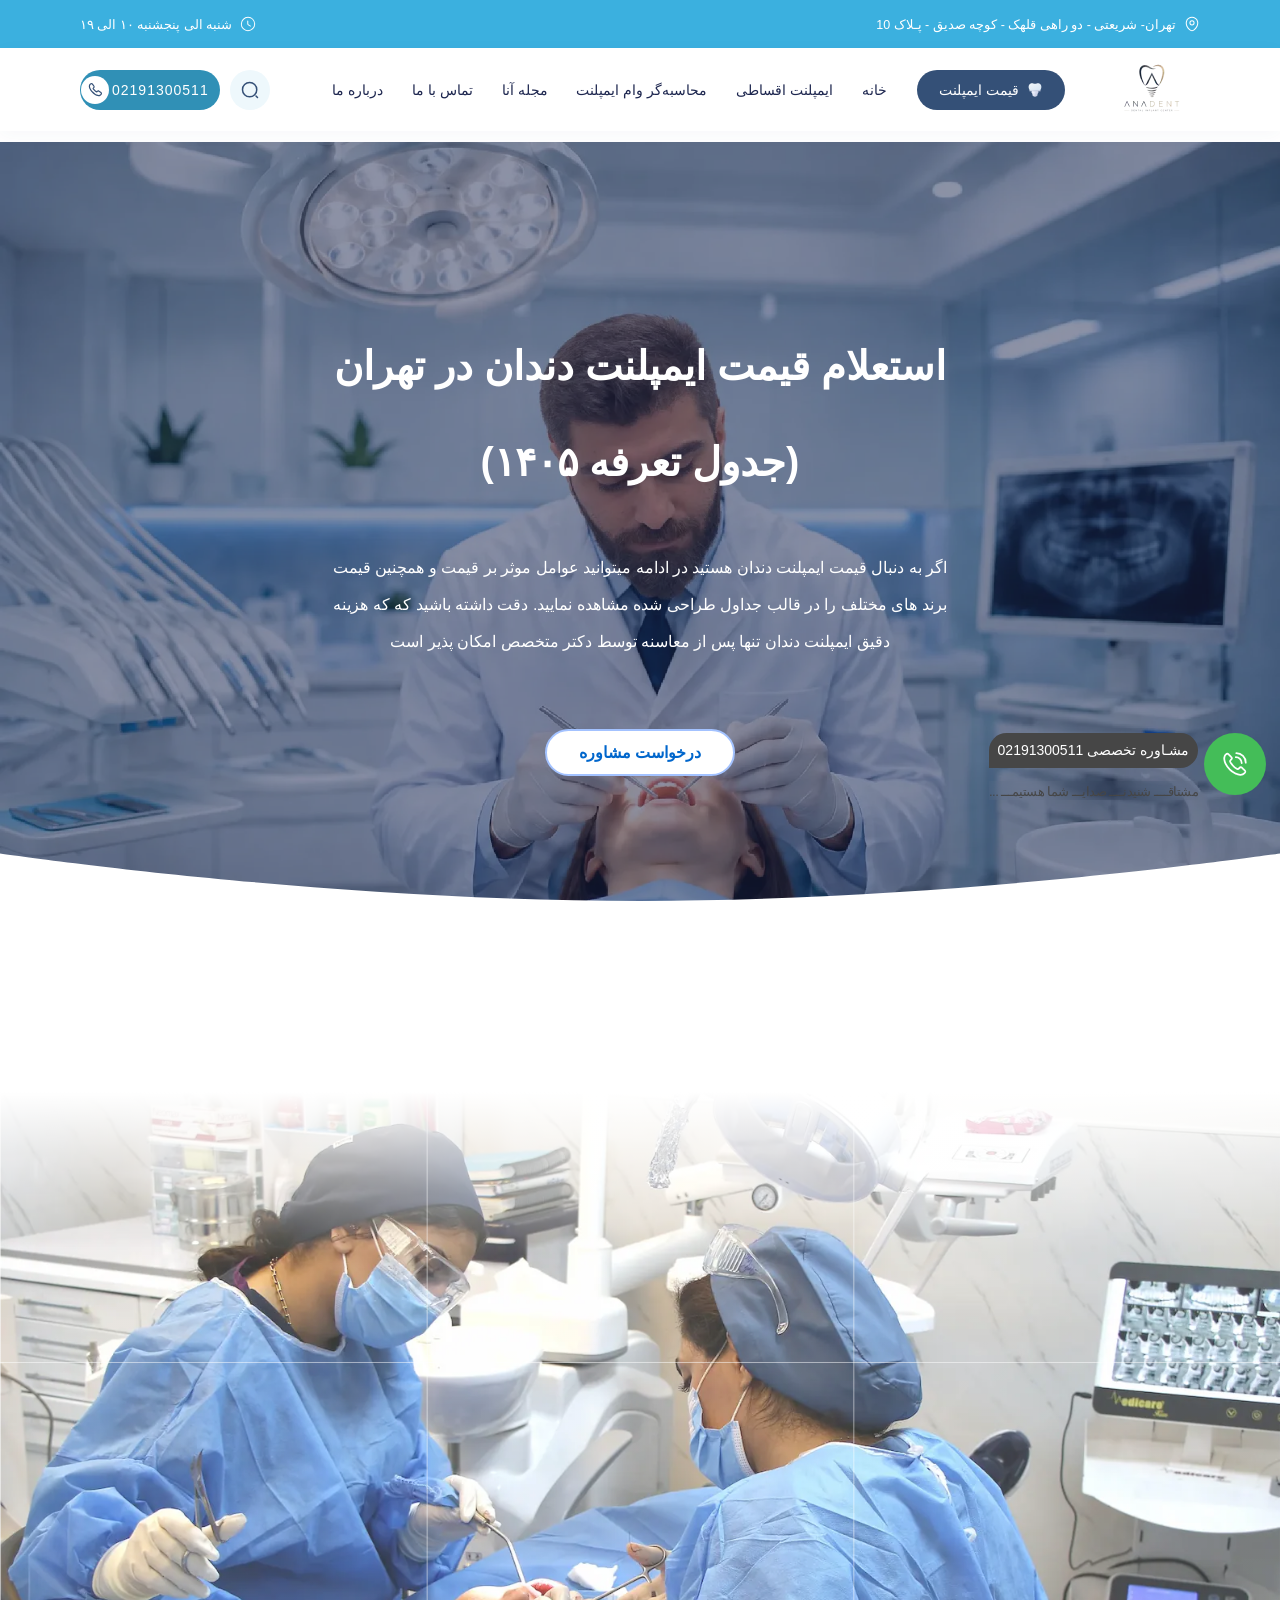
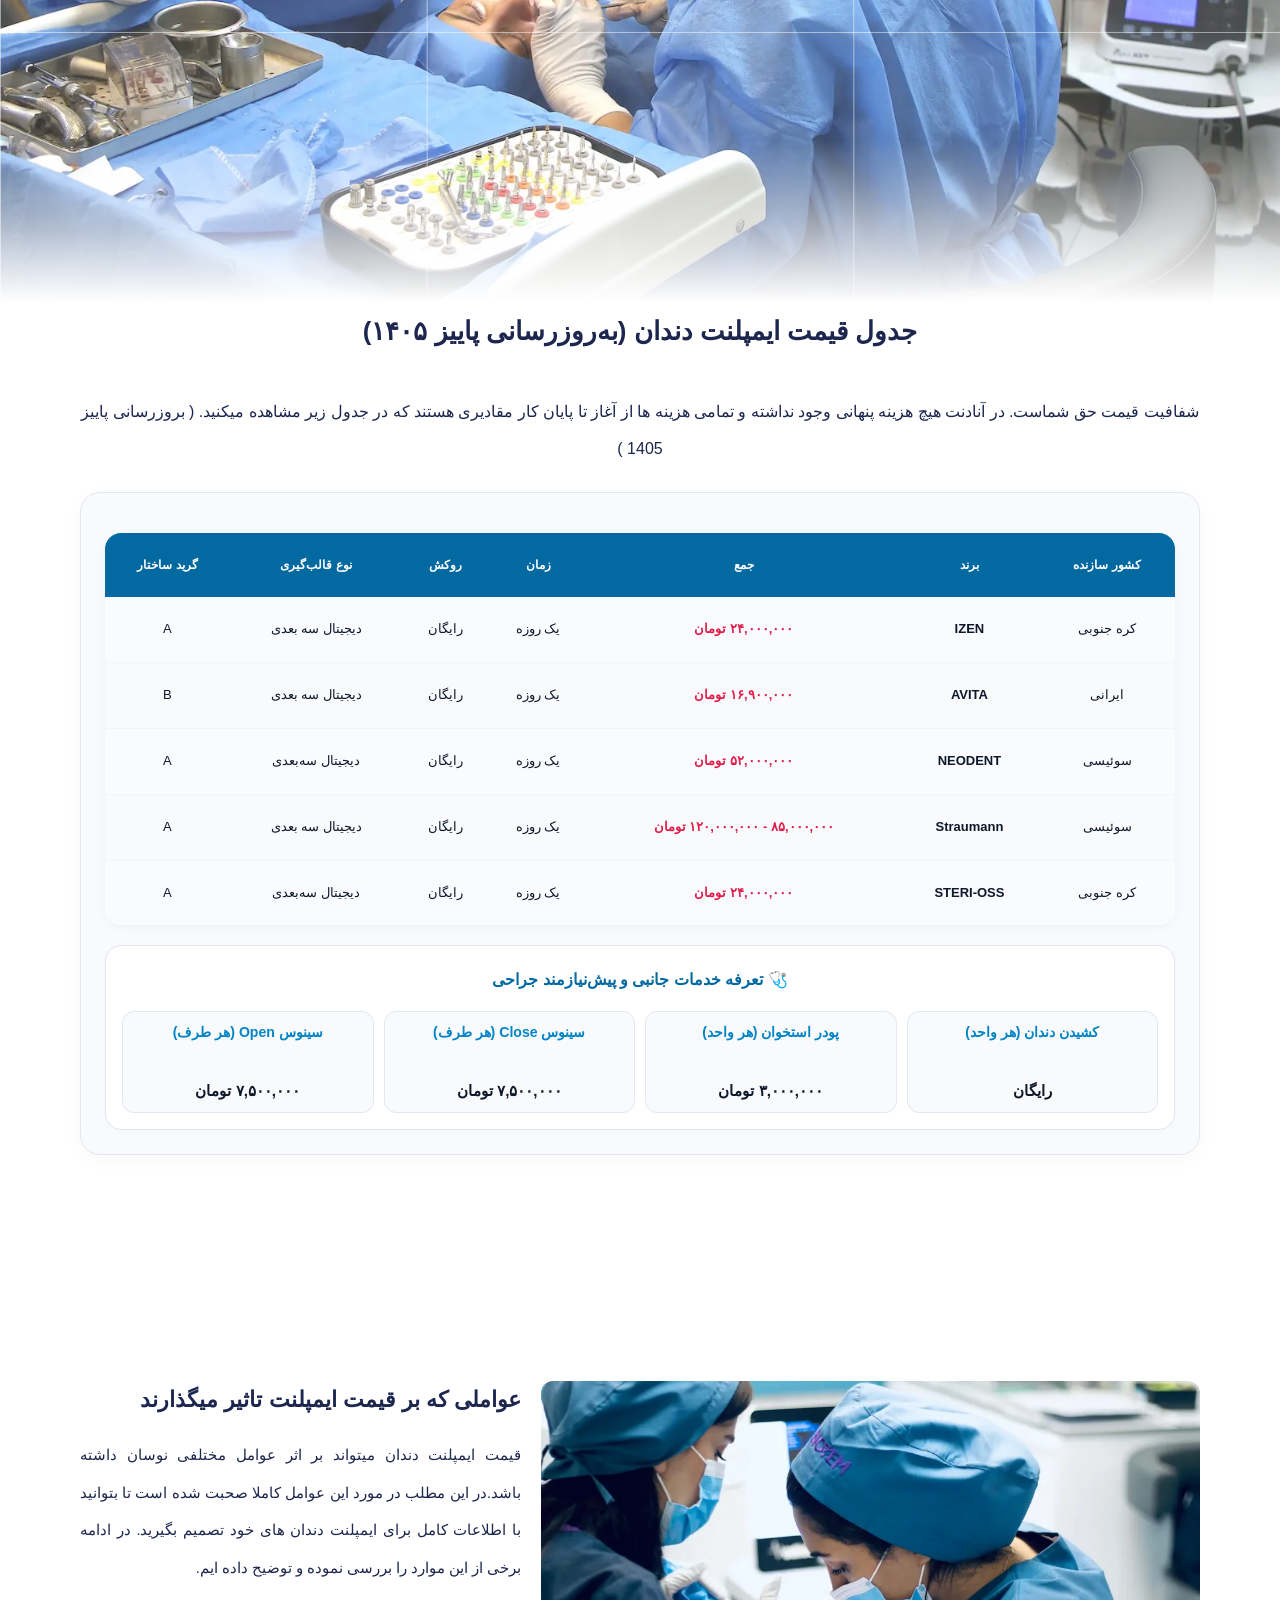
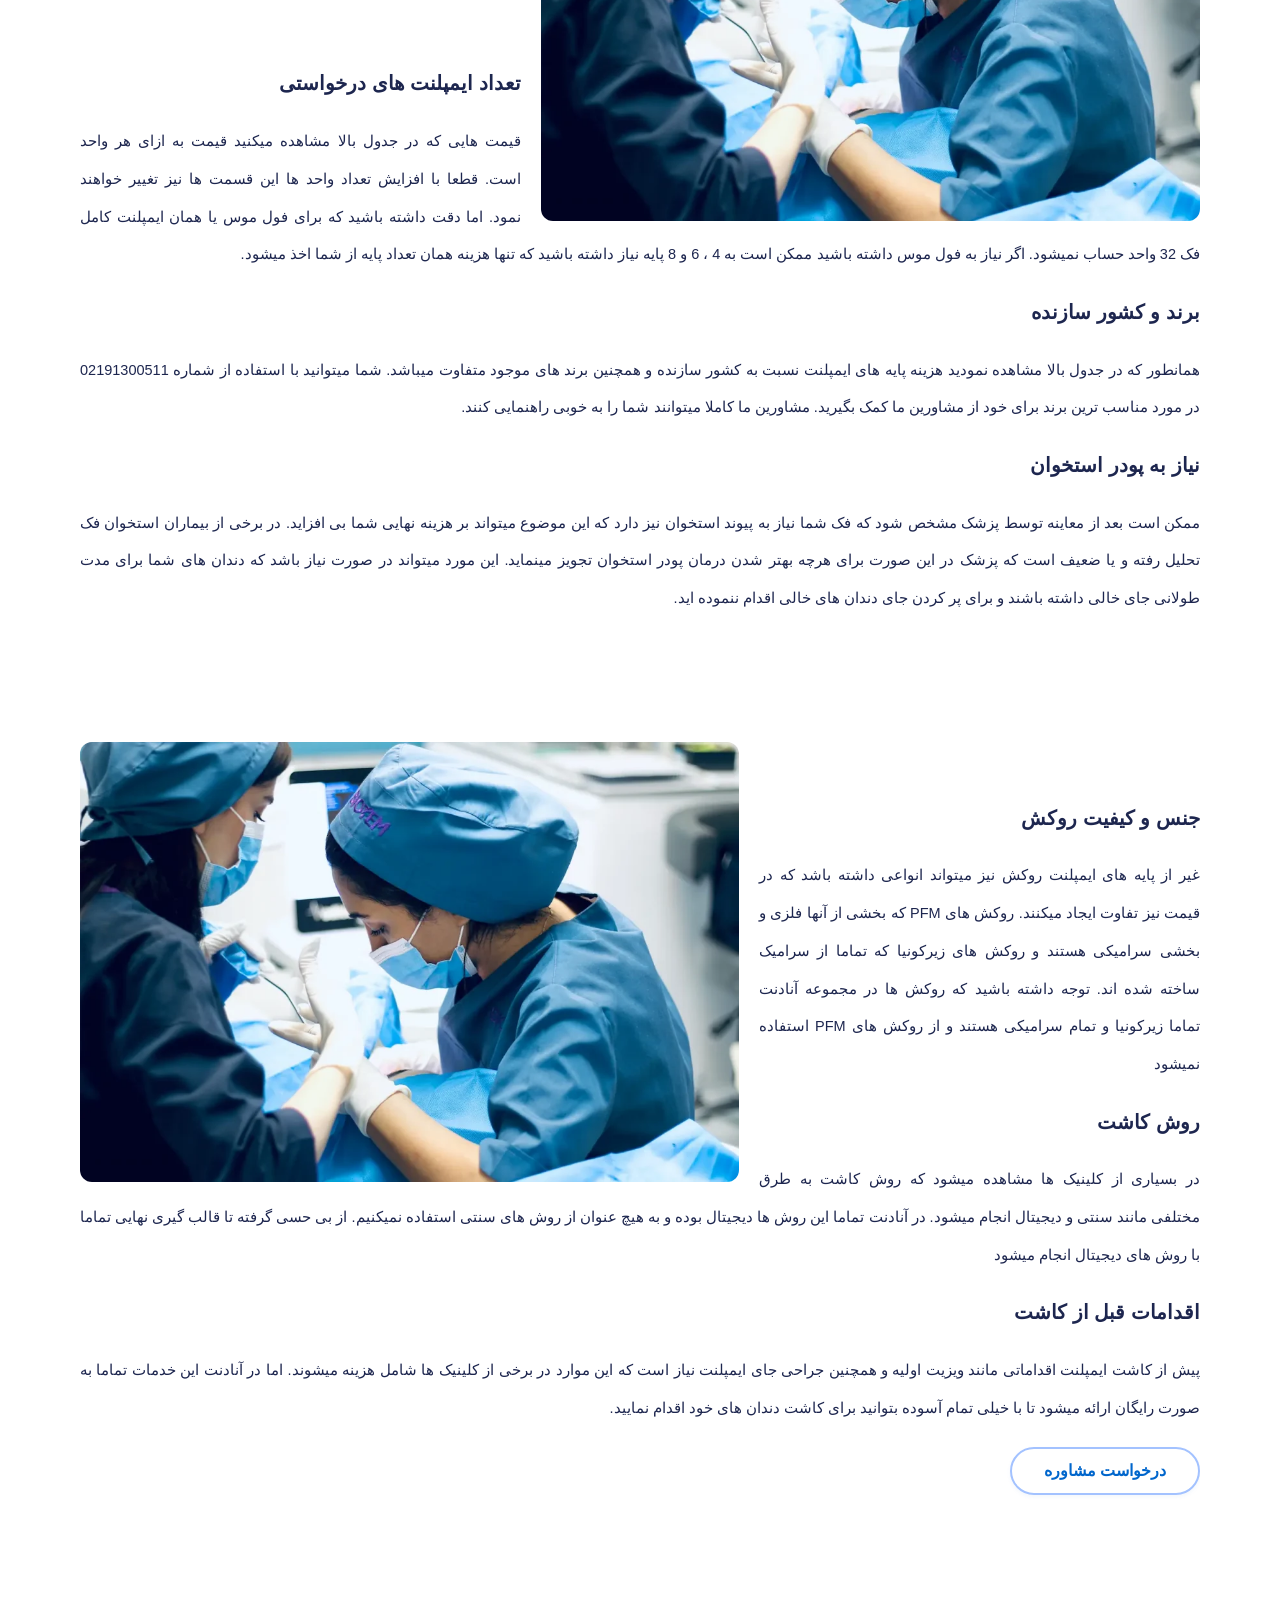
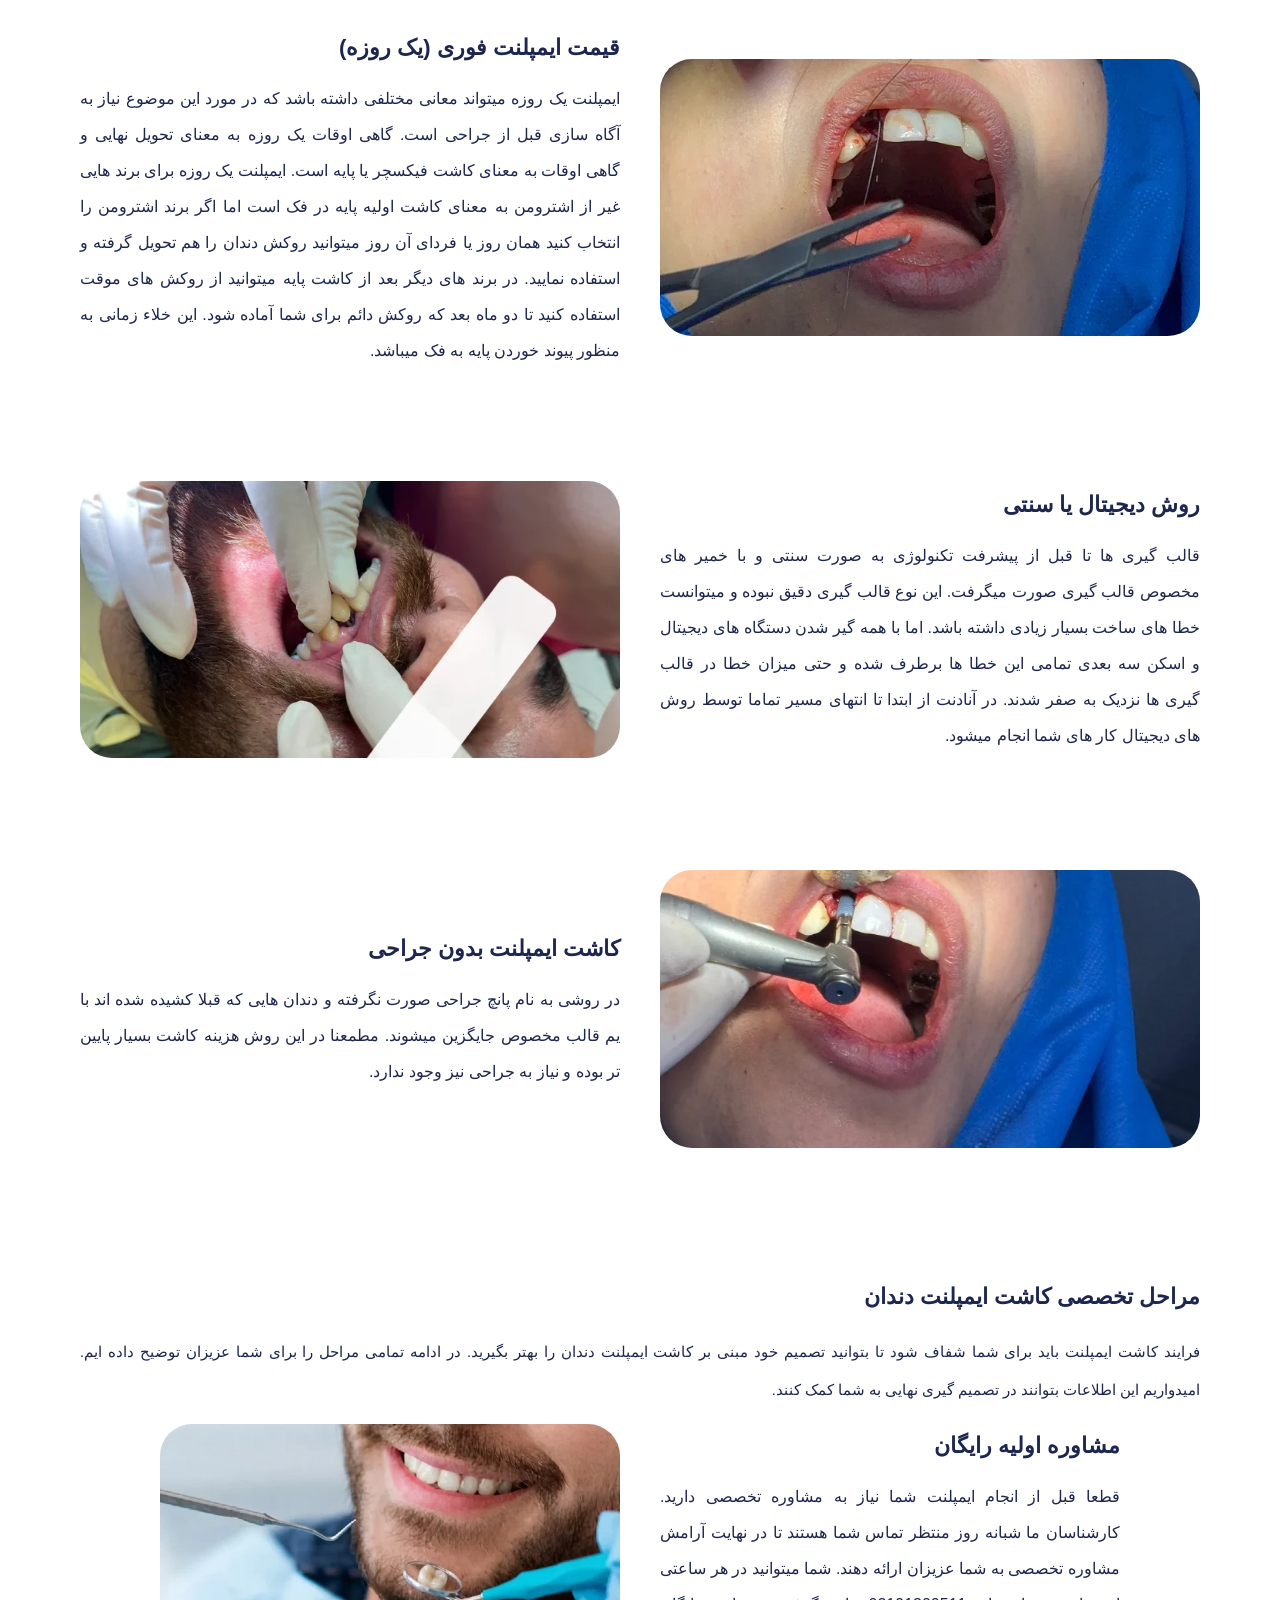
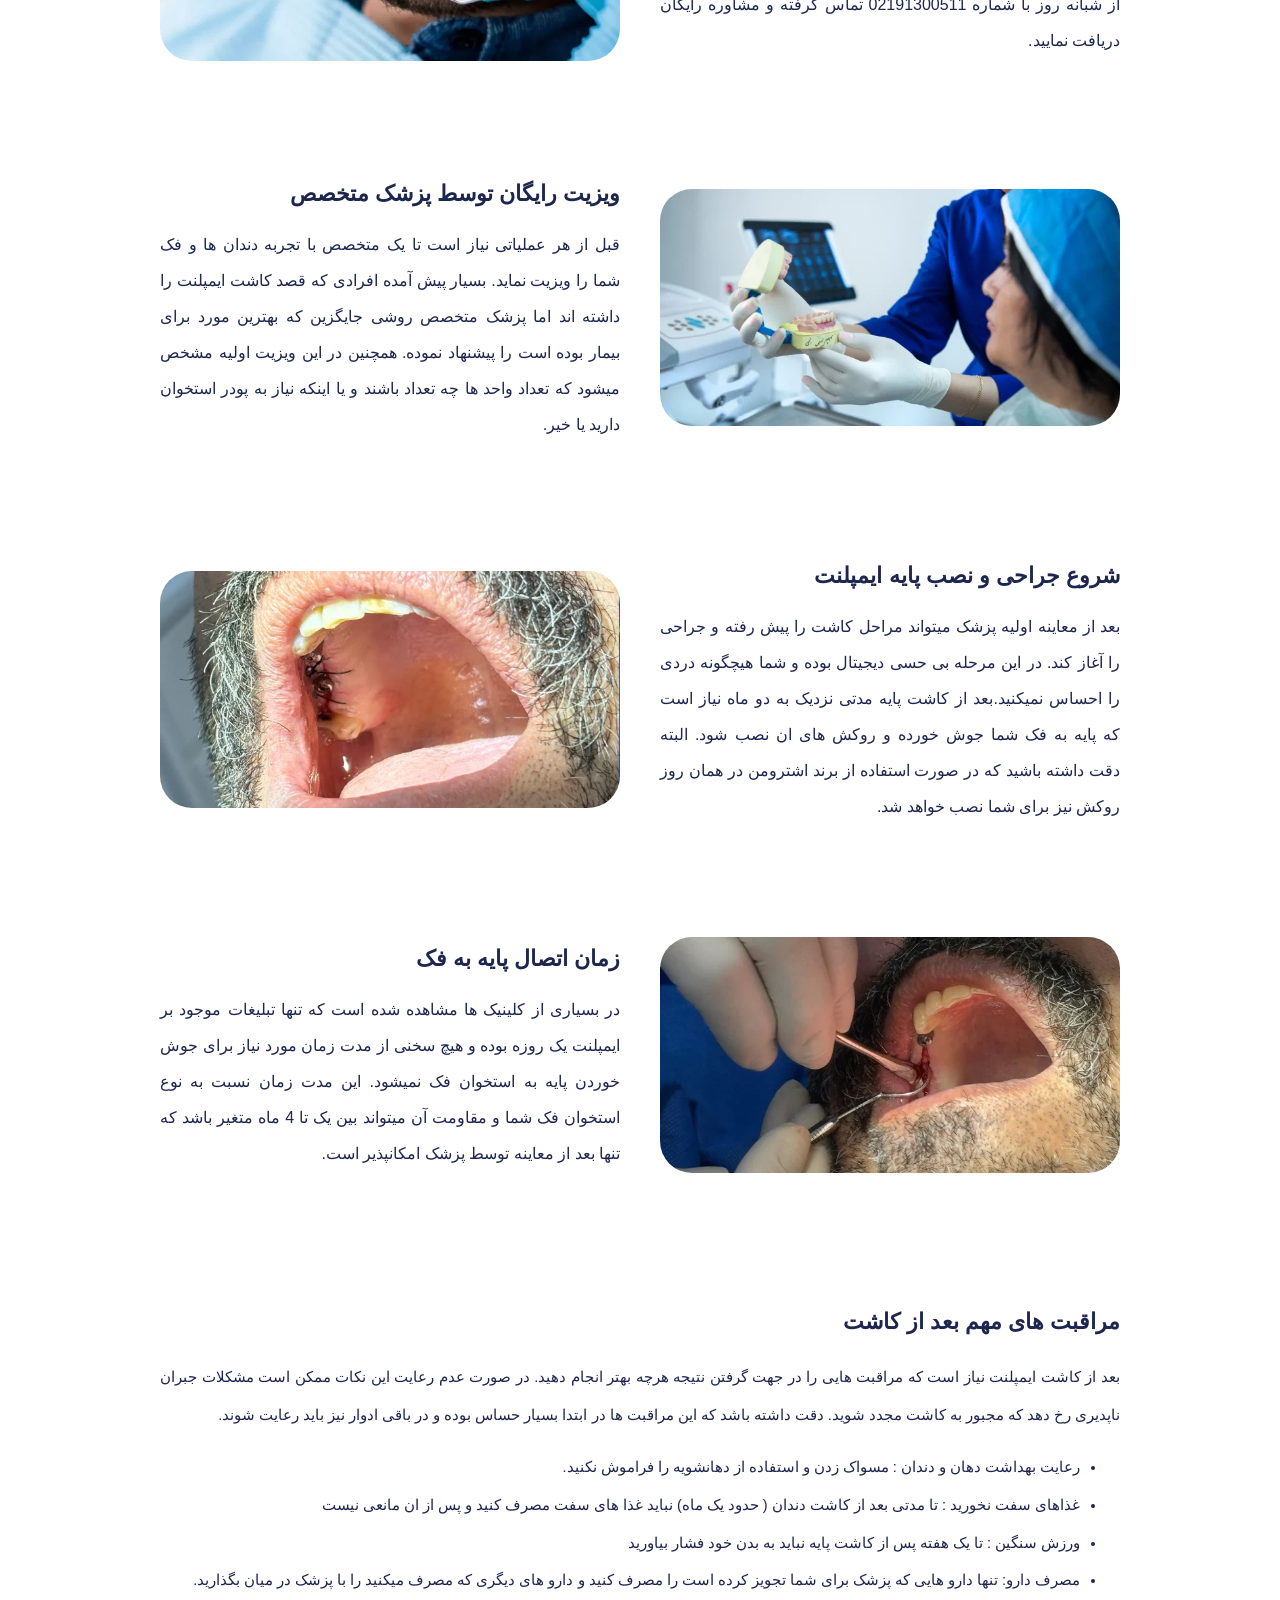
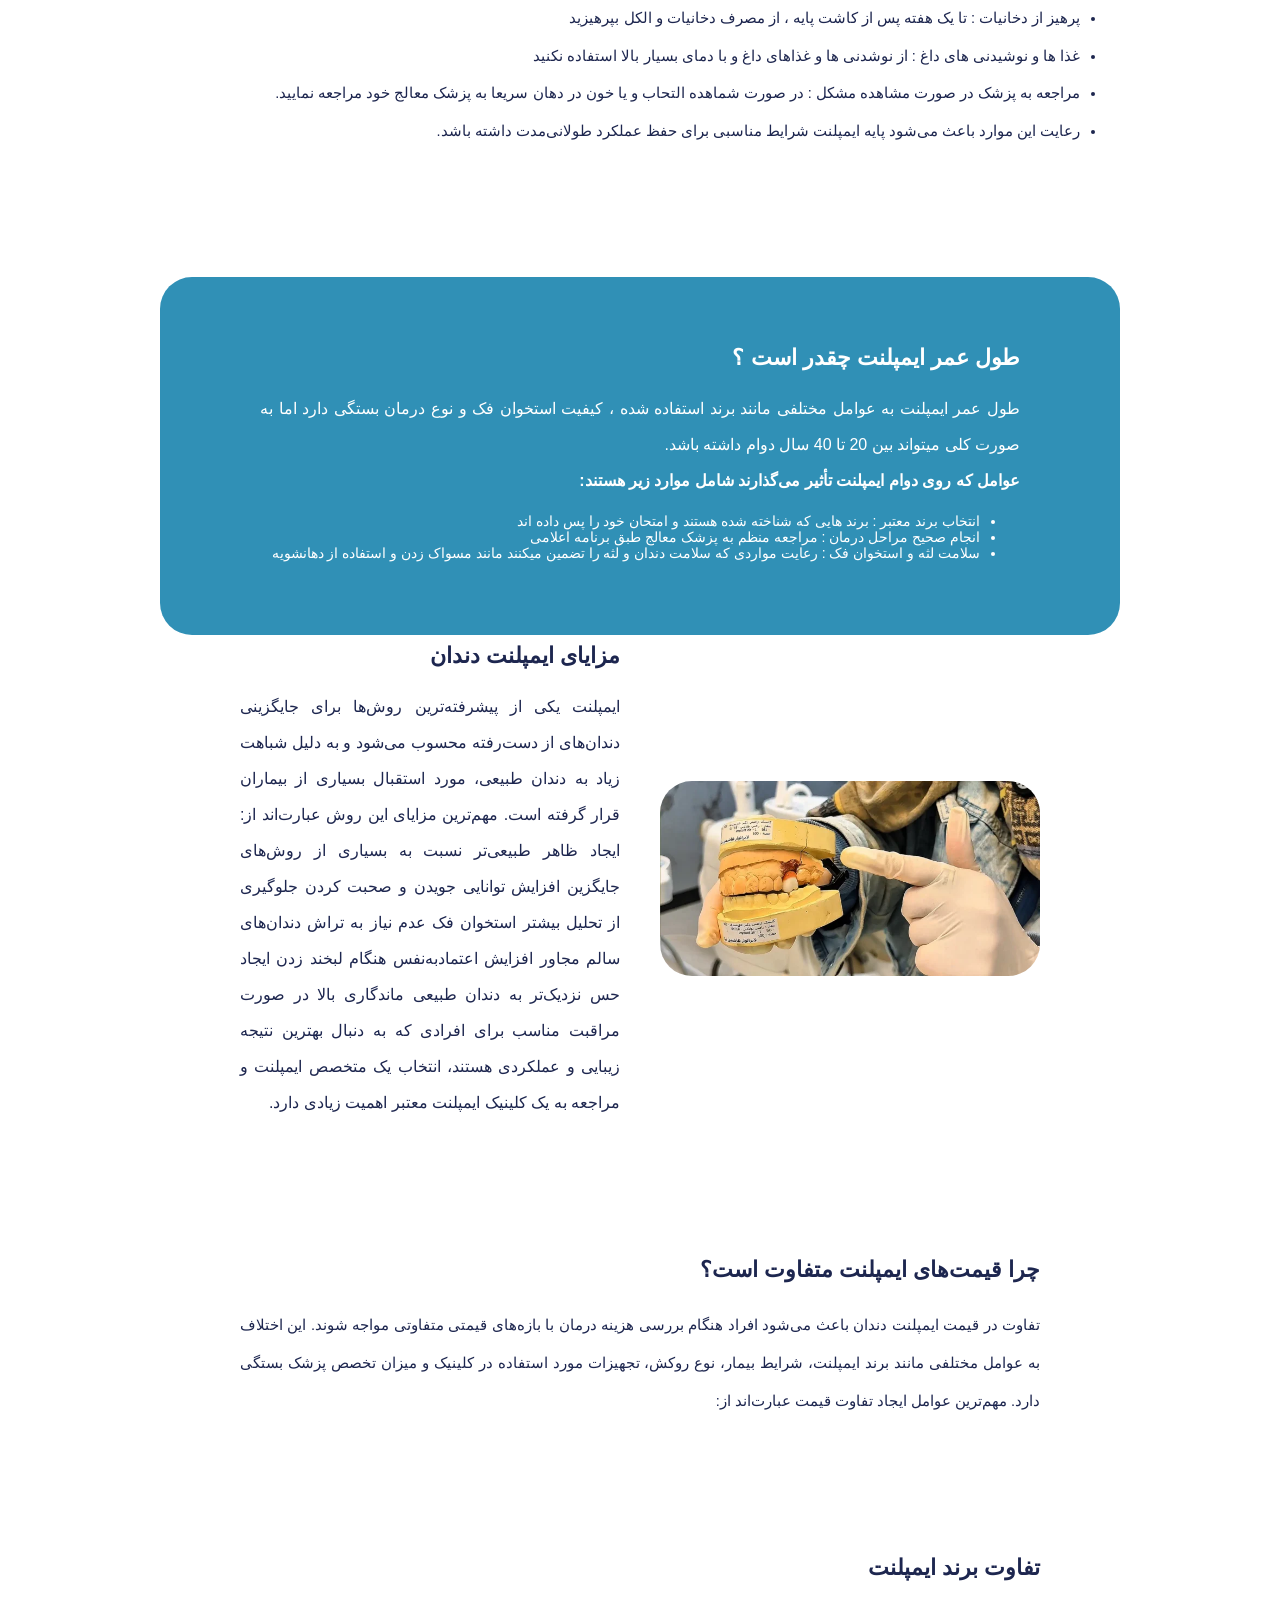
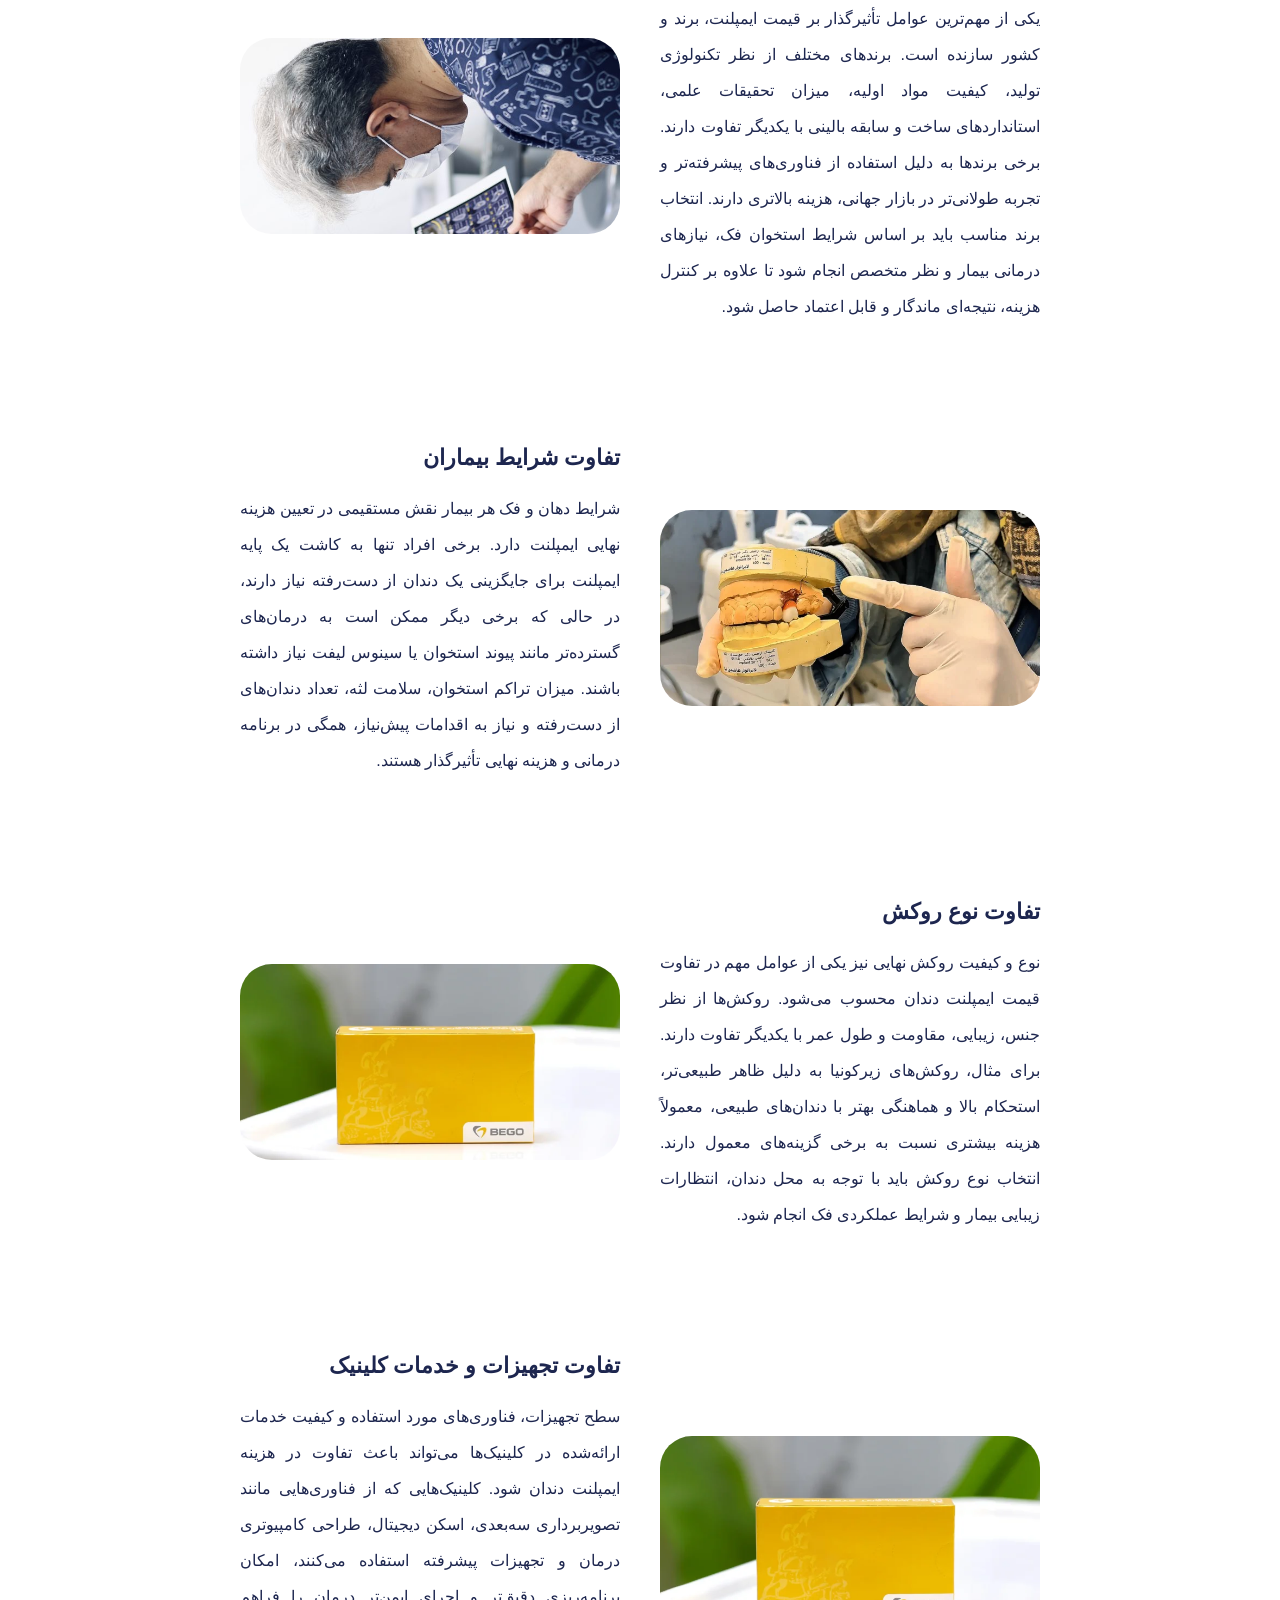
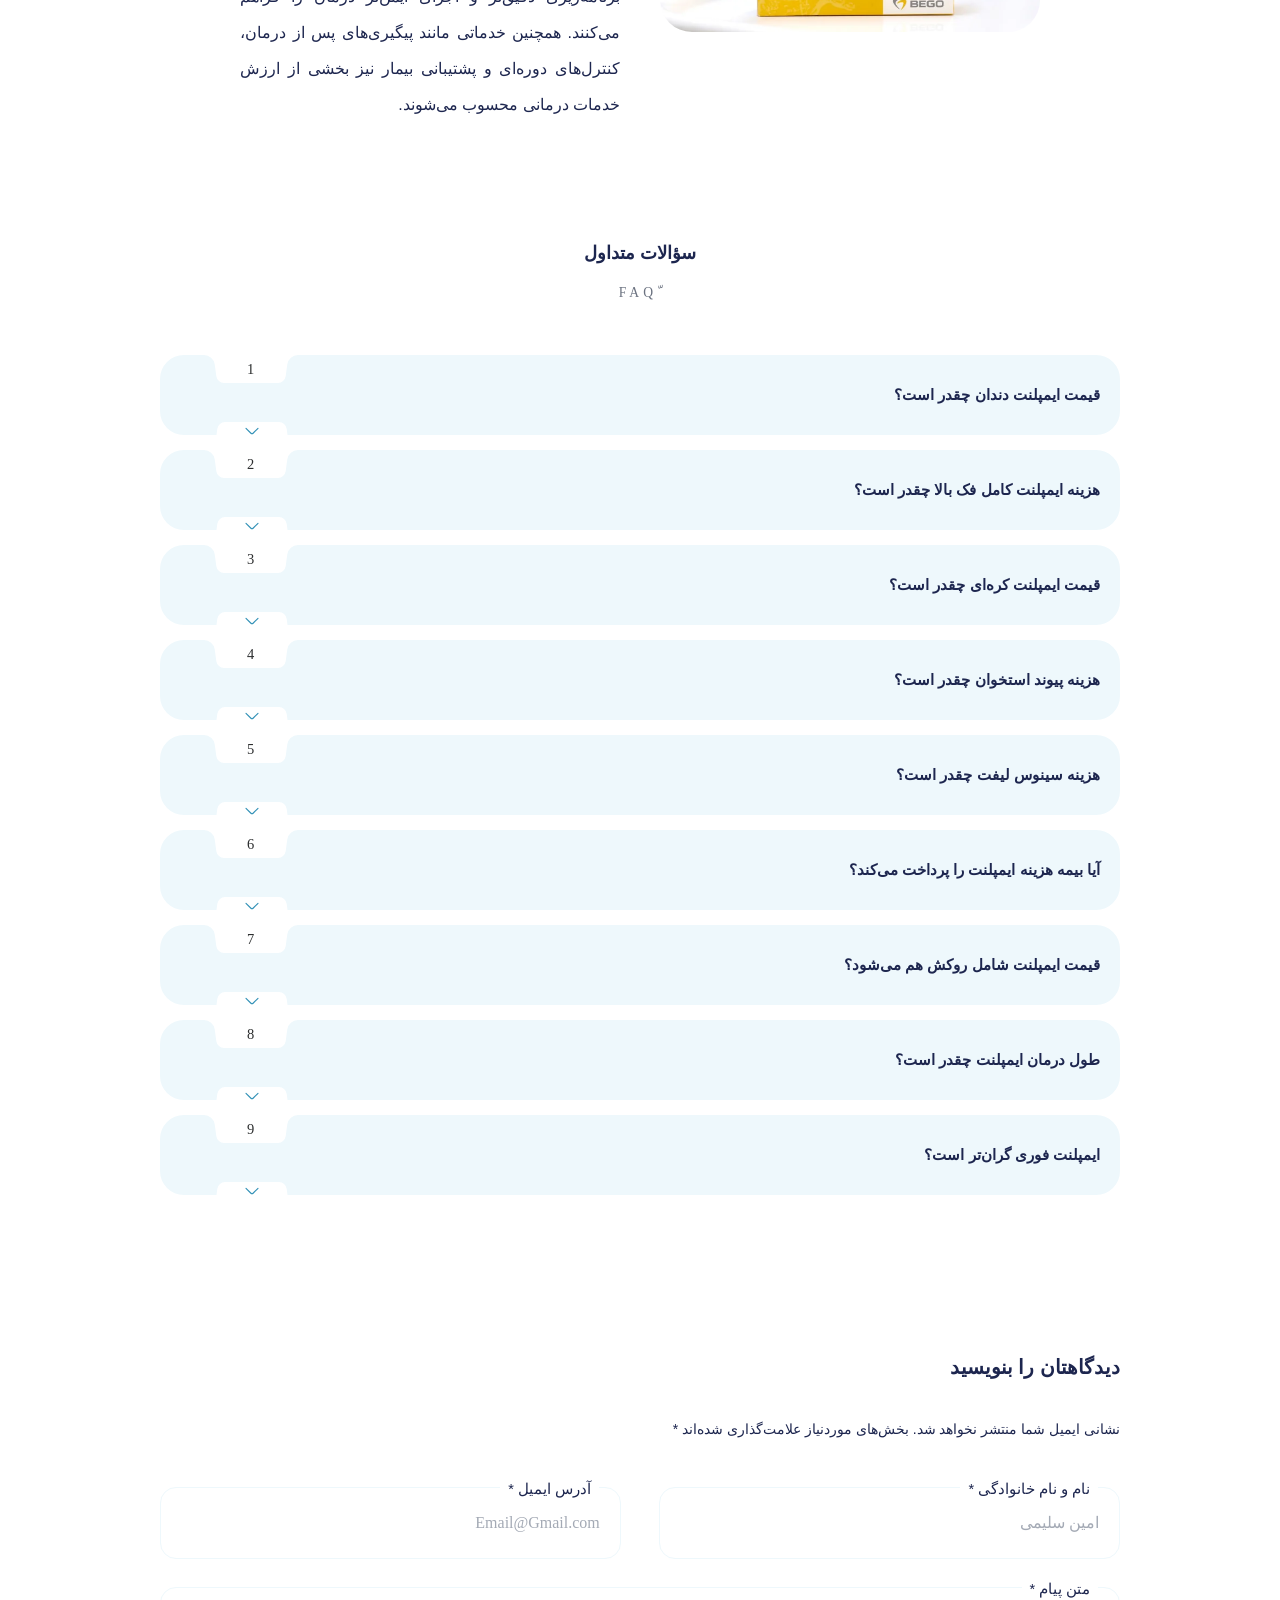
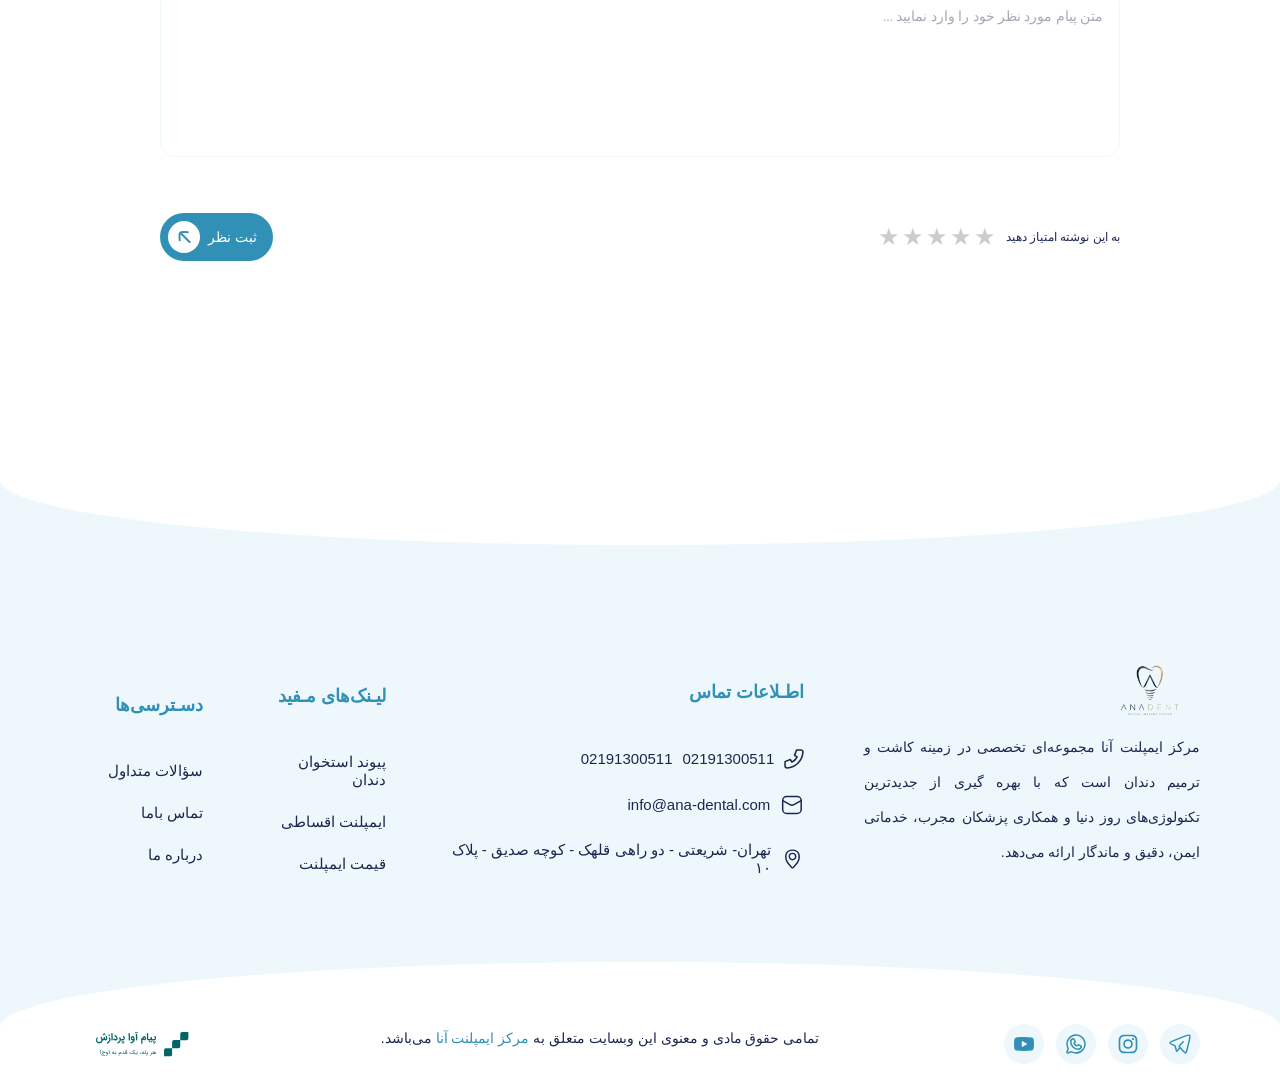
==== commit 357d2609: "change call number on menu" ====
--- a/frontend/site/implant-price/index.html
+++ b/frontend/site/implant-price/index.html
@@ -321,7 +321,7 @@
                         </defs>
                     </svg>
                 </div>
-                <a class="BtnHeaderPhone" href="tel:02191300511" target="">021-91006661<span class="iconParent"><svg width="15" height="15" viewBox="0 0 15 15" fill="none" xmlns="http://www.w3.org/2000/svg"><path d="M13.381 11.398c0 .216-.048.438-.15.654s-.234.42-.408.612a2.7 2.7 0 0 1-.984.708q-.54.227-1.17.228-.92.002-1.956-.438-1.036-.441-2.064-1.188a17 17 0 0 1-1.968-1.68 17 17 0 0 1-1.674-1.962 10.7 10.7 0 0 1-1.176-2.046Q1.4 5.26 1.4 4.324c0-.408.072-.798.216-1.158q.214-.55.69-1.002c.384-.378.804-.564 1.248-.564.168 0 .336.036.486.108.156.072.294.18.402.336l1.392 1.962q.16.224.24.42a1 1 0 0 1 .084.366.8.8 0 0 1-.126.426 2 2 0 0 1-.336.426l-.456.474a.32.32 0 0 0-.096.24c0 .048.006.09.018.138.018.048.036.084.048.12q.162.299.558.768.403.47.87.948c.324.318.636.612.954.882.312.264.57.444.774.552l.108.048a.4.4 0 0 0 .15.024.33.33 0 0 0 .246-.102l.456-.45q.225-.226.432-.336a.8.8 0 0 1 .426-.126q.17-.002.366.078.196.081.42.234l1.986 1.41a.9.9 0 0 1 .33.384c.06.15.096.3.096.468Z" stroke="#345077" stroke-width="1.2" stroke-miterlimit="10"/></svg></span></a><a class="BtnHeaderPhoneMobile" href="tel:021300511" target=""><svg width="20" height="20" viewBox="0 0 20 20" fill="none" xmlns="http://www.w3.org/2000/svg"><path d="M18.308 15.275c0 .3-.066.608-.208.908s-.325.584-.567.85c-.408.45-.858.775-1.366.984q-.75.314-1.625.316c-.85 0-1.759-.2-2.717-.608a14.6 14.6 0 0 1-2.867-1.65 24 24 0 0 1-2.733-2.333A24 24 0 0 1 3.9 11.017c-.683-.95-1.233-1.9-1.633-2.842q-.6-1.425-.6-2.725c0-.567.1-1.108.3-1.608.2-.509.516-.975.958-1.392.533-.525 1.117-.783 1.733-.783.234 0 .467.05.675.15.217.1.409.25.559.466l1.933 2.725c.15.209.258.4.333.584.075.175.117.35.117.508q0 .302-.175.592a2.8 2.8 0 0 1-.467.591L7 7.942a.45.45 0 0 0-.133.333c0 .067.008.125.025.192.025.066.05.116.066.166.15.275.409.634.775 1.067a29 29 0 0 0 1.209 1.317c.45.441.883.85 1.325 1.225.433.366.791.616 1.075.766.041.017.091.042.15.067a.6.6 0 0 0 .208.033c.142 0 .25-.05.342-.141l.633-.625q.312-.315.6-.467a1.1 1.1 0 0 1 .592-.175c.158 0 .325.033.508.108q.273.113.583.325l2.759 1.959c.216.15.366.325.458.533.083.208.133.417.133.65Z" stroke="#345077" stroke-width="1.5" stroke-miterlimit="10"/></svg></a>
+                <a class="BtnHeaderPhone" href="tel:02191300511" target="">02191300511<span class="iconParent"><svg width="15" height="15" viewBox="0 0 15 15" fill="none" xmlns="http://www.w3.org/2000/svg"><path d="M13.381 11.398c0 .216-.048.438-.15.654s-.234.42-.408.612a2.7 2.7 0 0 1-.984.708q-.54.227-1.17.228-.92.002-1.956-.438-1.036-.441-2.064-1.188a17 17 0 0 1-1.968-1.68 17 17 0 0 1-1.674-1.962 10.7 10.7 0 0 1-1.176-2.046Q1.4 5.26 1.4 4.324c0-.408.072-.798.216-1.158q.214-.55.69-1.002c.384-.378.804-.564 1.248-.564.168 0 .336.036.486.108.156.072.294.18.402.336l1.392 1.962q.16.224.24.42a1 1 0 0 1 .084.366.8.8 0 0 1-.126.426 2 2 0 0 1-.336.426l-.456.474a.32.32 0 0 0-.096.24c0 .048.006.09.018.138.018.048.036.084.048.12q.162.299.558.768.403.47.87.948c.324.318.636.612.954.882.312.264.57.444.774.552l.108.048a.4.4 0 0 0 .15.024.33.33 0 0 0 .246-.102l.456-.45q.225-.226.432-.336a.8.8 0 0 1 .426-.126q.17-.002.366.078.196.081.42.234l1.986 1.41a.9.9 0 0 1 .33.384c.06.15.096.3.096.468Z" stroke="#345077" stroke-width="1.2" stroke-miterlimit="10"/></svg></span></a><a class="BtnHeaderPhoneMobile" href="tel:021300511" target=""><svg width="20" height="20" viewBox="0 0 20 20" fill="none" xmlns="http://www.w3.org/2000/svg"><path d="M18.308 15.275c0 .3-.066.608-.208.908s-.325.584-.567.85c-.408.45-.858.775-1.366.984q-.75.314-1.625.316c-.85 0-1.759-.2-2.717-.608a14.6 14.6 0 0 1-2.867-1.65 24 24 0 0 1-2.733-2.333A24 24 0 0 1 3.9 11.017c-.683-.95-1.233-1.9-1.633-2.842q-.6-1.425-.6-2.725c0-.567.1-1.108.3-1.608.2-.509.516-.975.958-1.392.533-.525 1.117-.783 1.733-.783.234 0 .467.05.675.15.217.1.409.25.559.466l1.933 2.725c.15.209.258.4.333.584.075.175.117.35.117.508q0 .302-.175.592a2.8 2.8 0 0 1-.467.591L7 7.942a.45.45 0 0 0-.133.333c0 .067.008.125.025.192.025.066.05.116.066.166.15.275.409.634.775 1.067a29 29 0 0 0 1.209 1.317c.45.441.883.85 1.325 1.225.433.366.791.616 1.075.766.041.017.091.042.15.067a.6.6 0 0 0 .208.033c.142 0 .25-.05.342-.141l.633-.625q.312-.315.6-.467a1.1 1.1 0 0 1 .592-.175c.158 0 .325.033.508.108q.273.113.583.325l2.759 1.959c.216.15.366.325.458.533.083.208.133.417.133.65Z" stroke="#345077" stroke-width="1.5" stroke-miterlimit="10"/></svg></a>
             </div>
         </div>
     </header><!-- #masthead -->
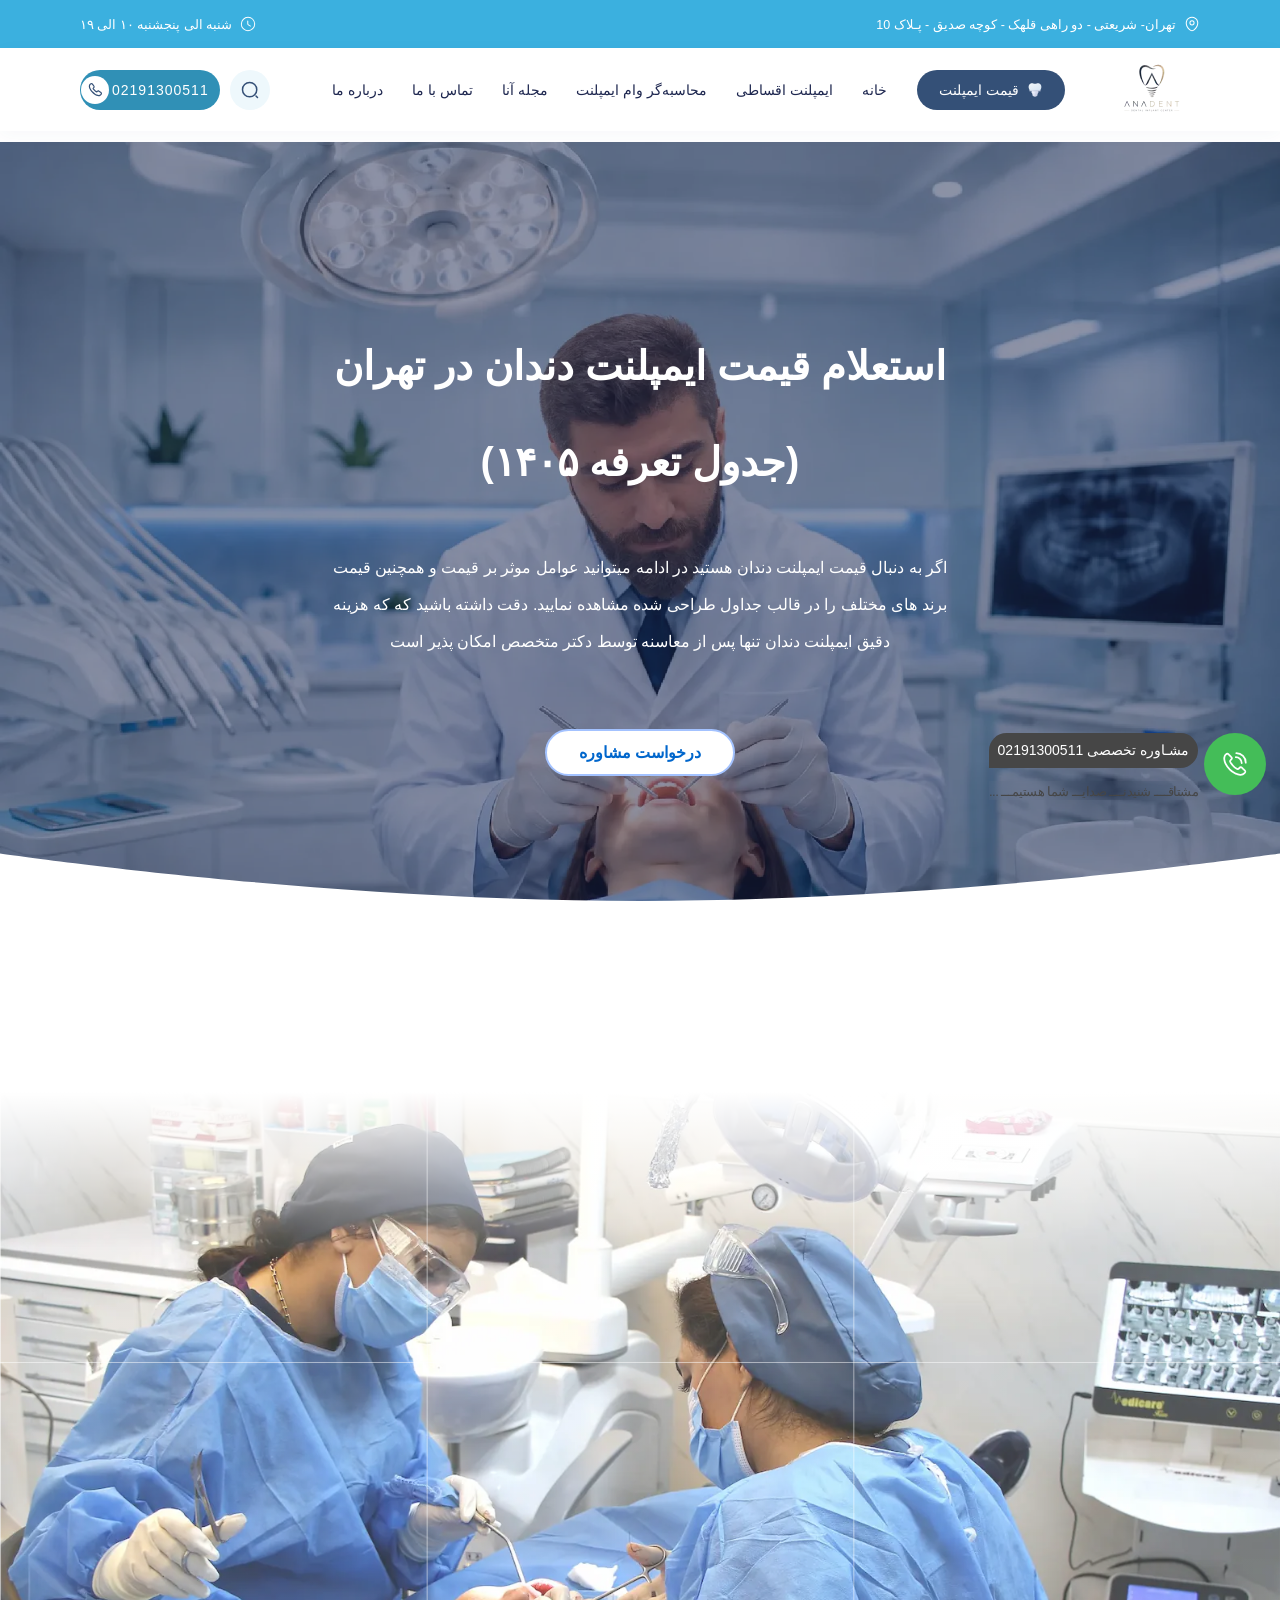
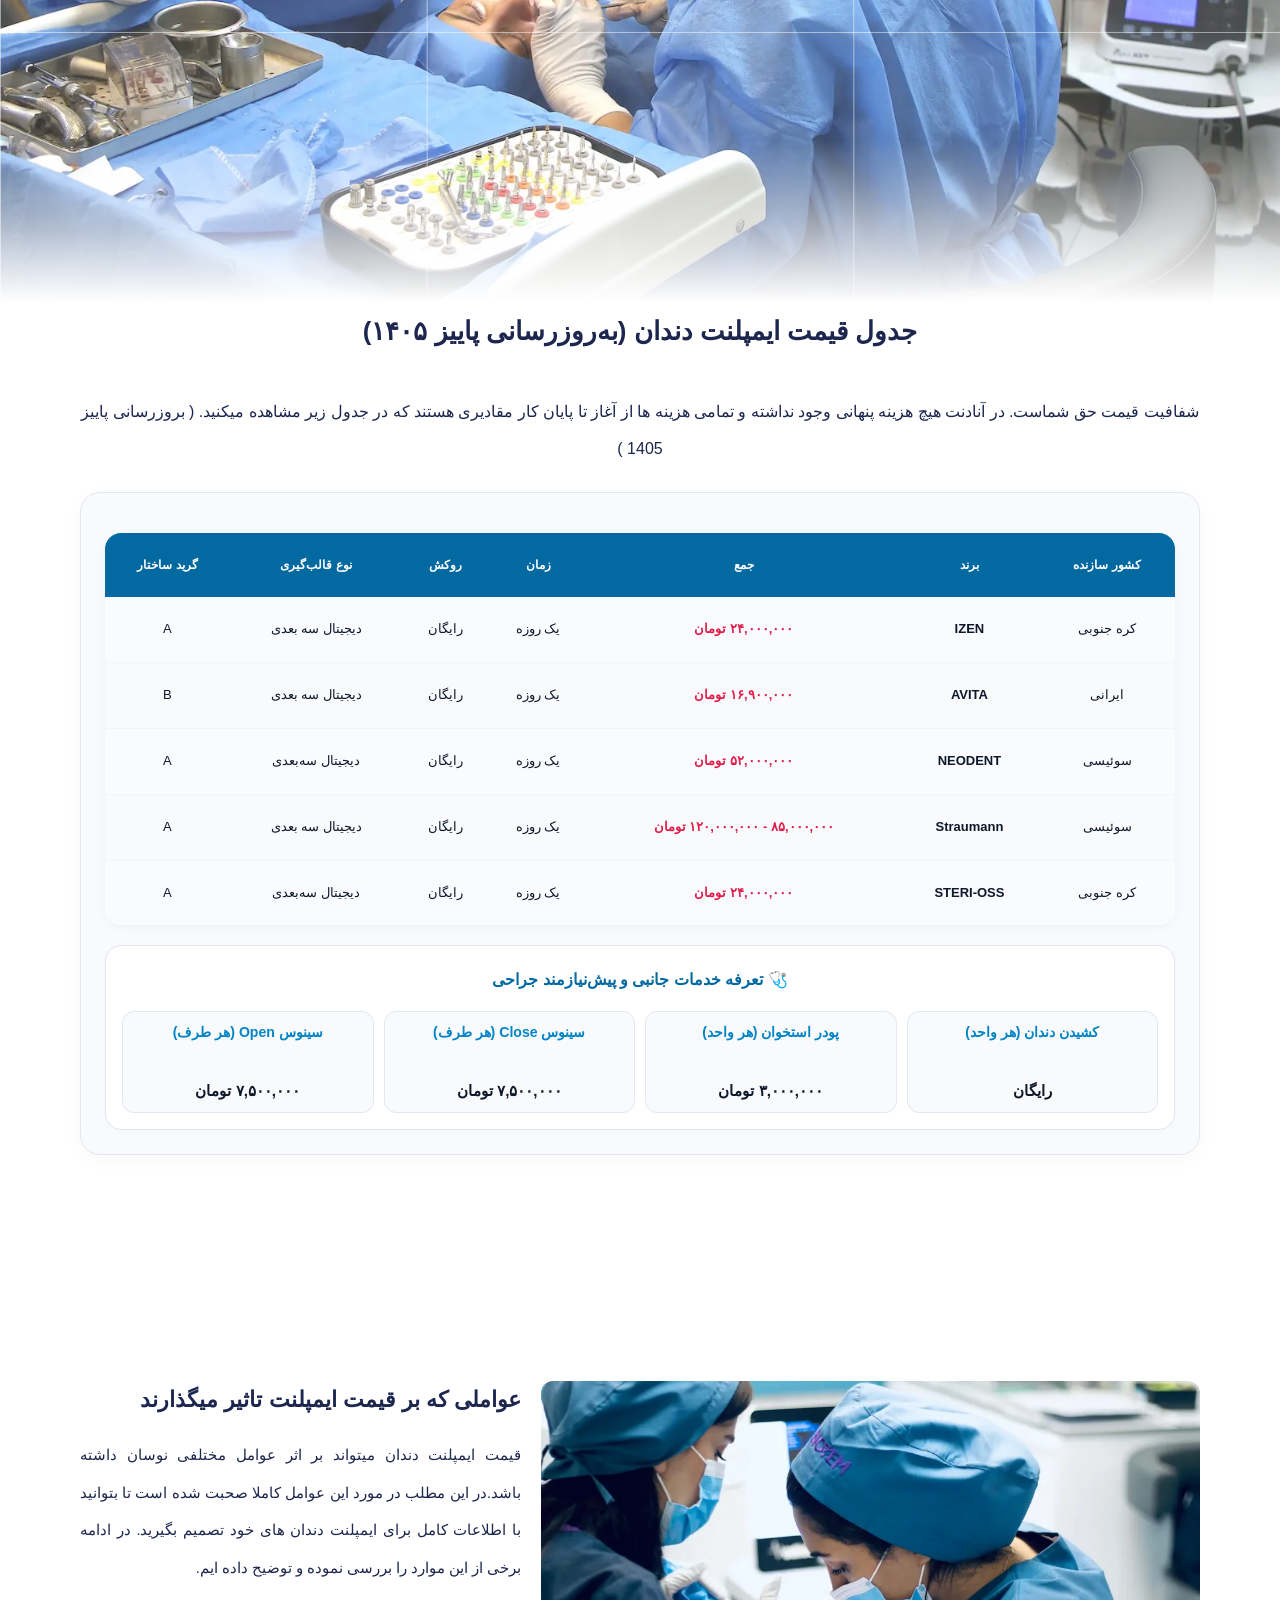
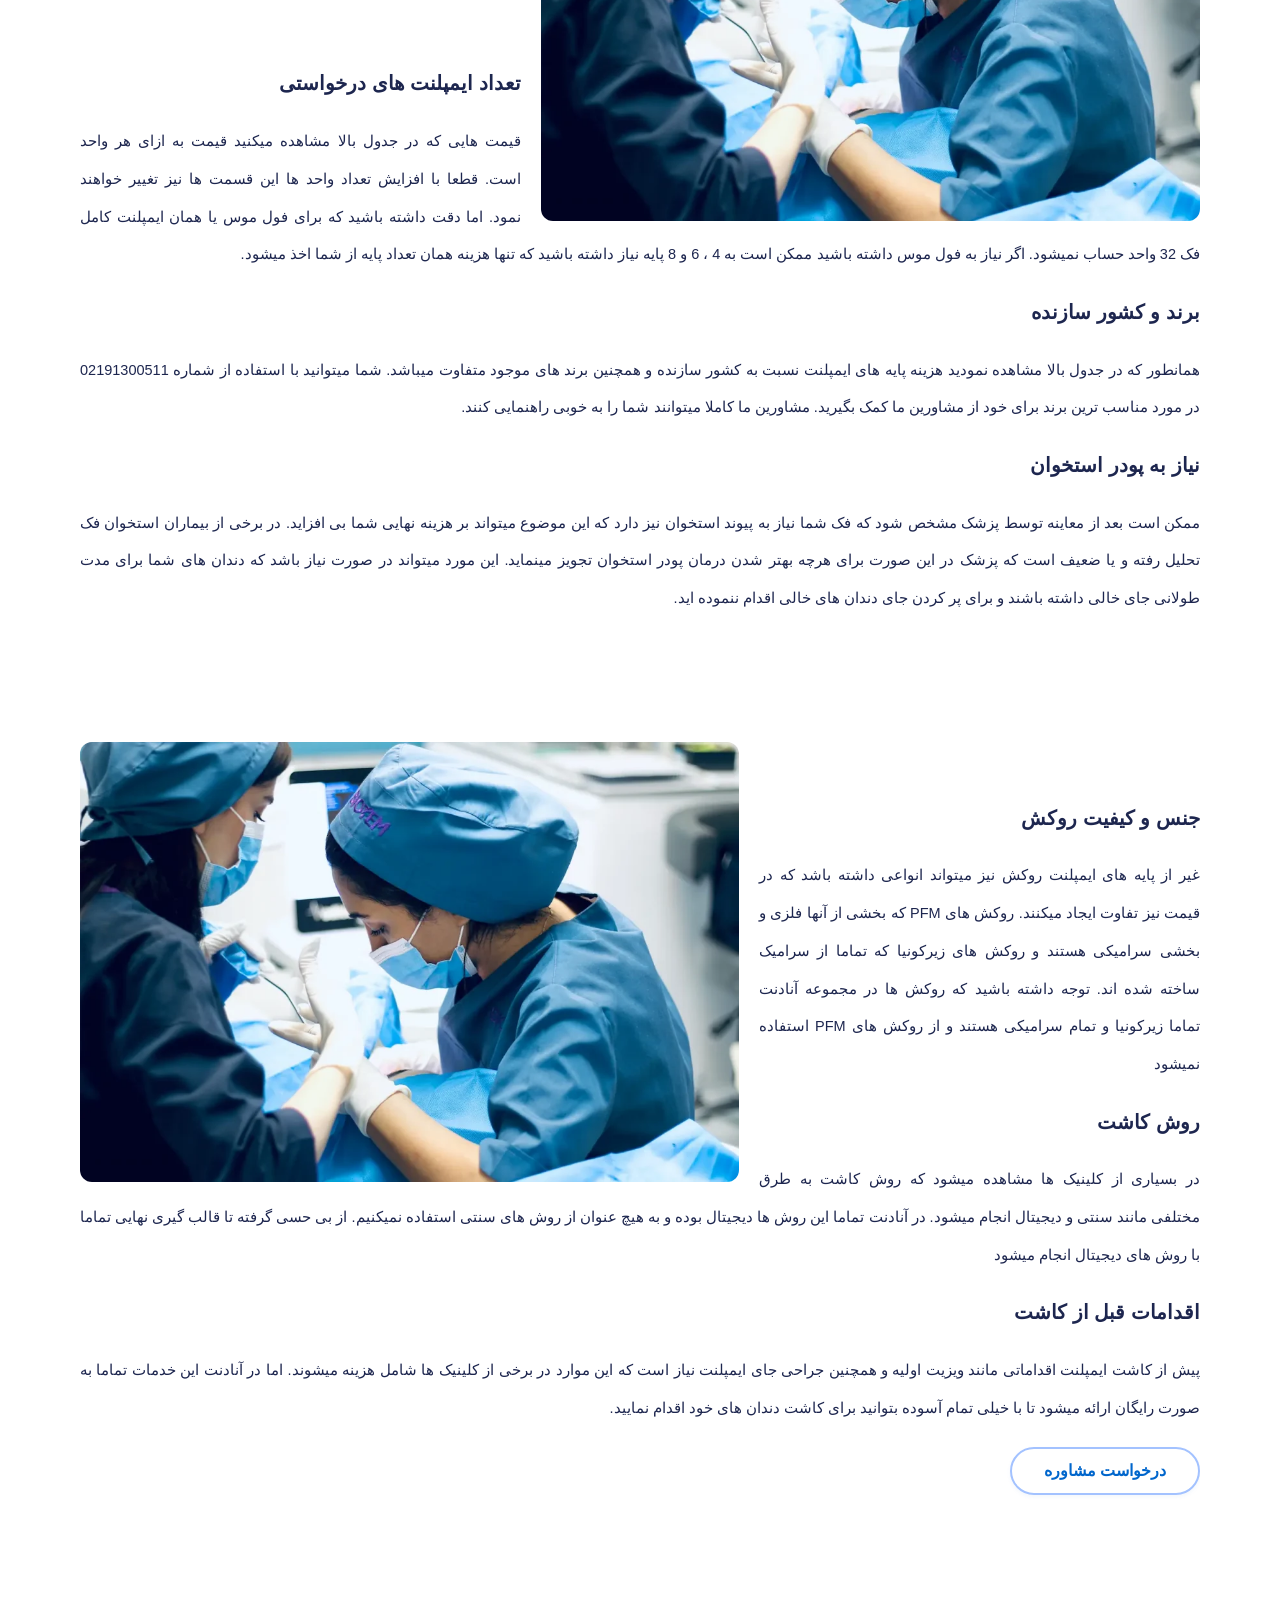
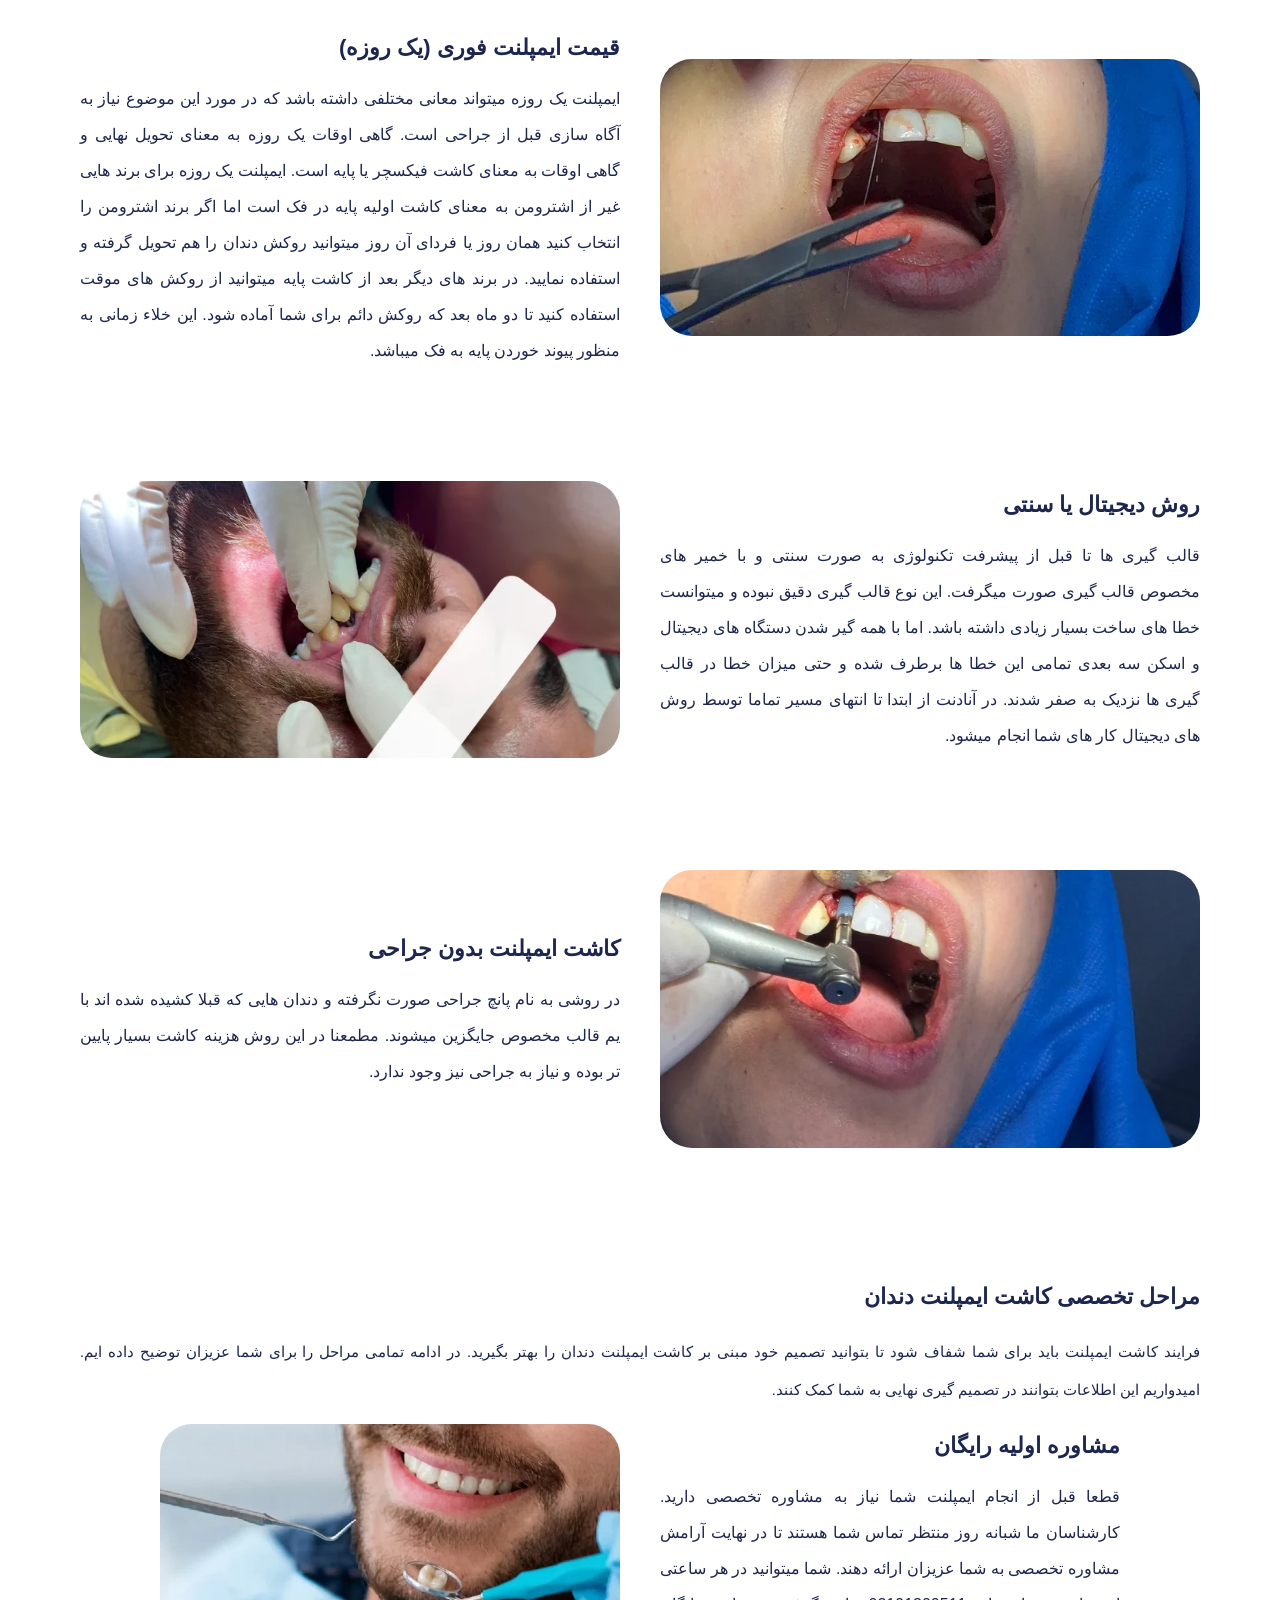
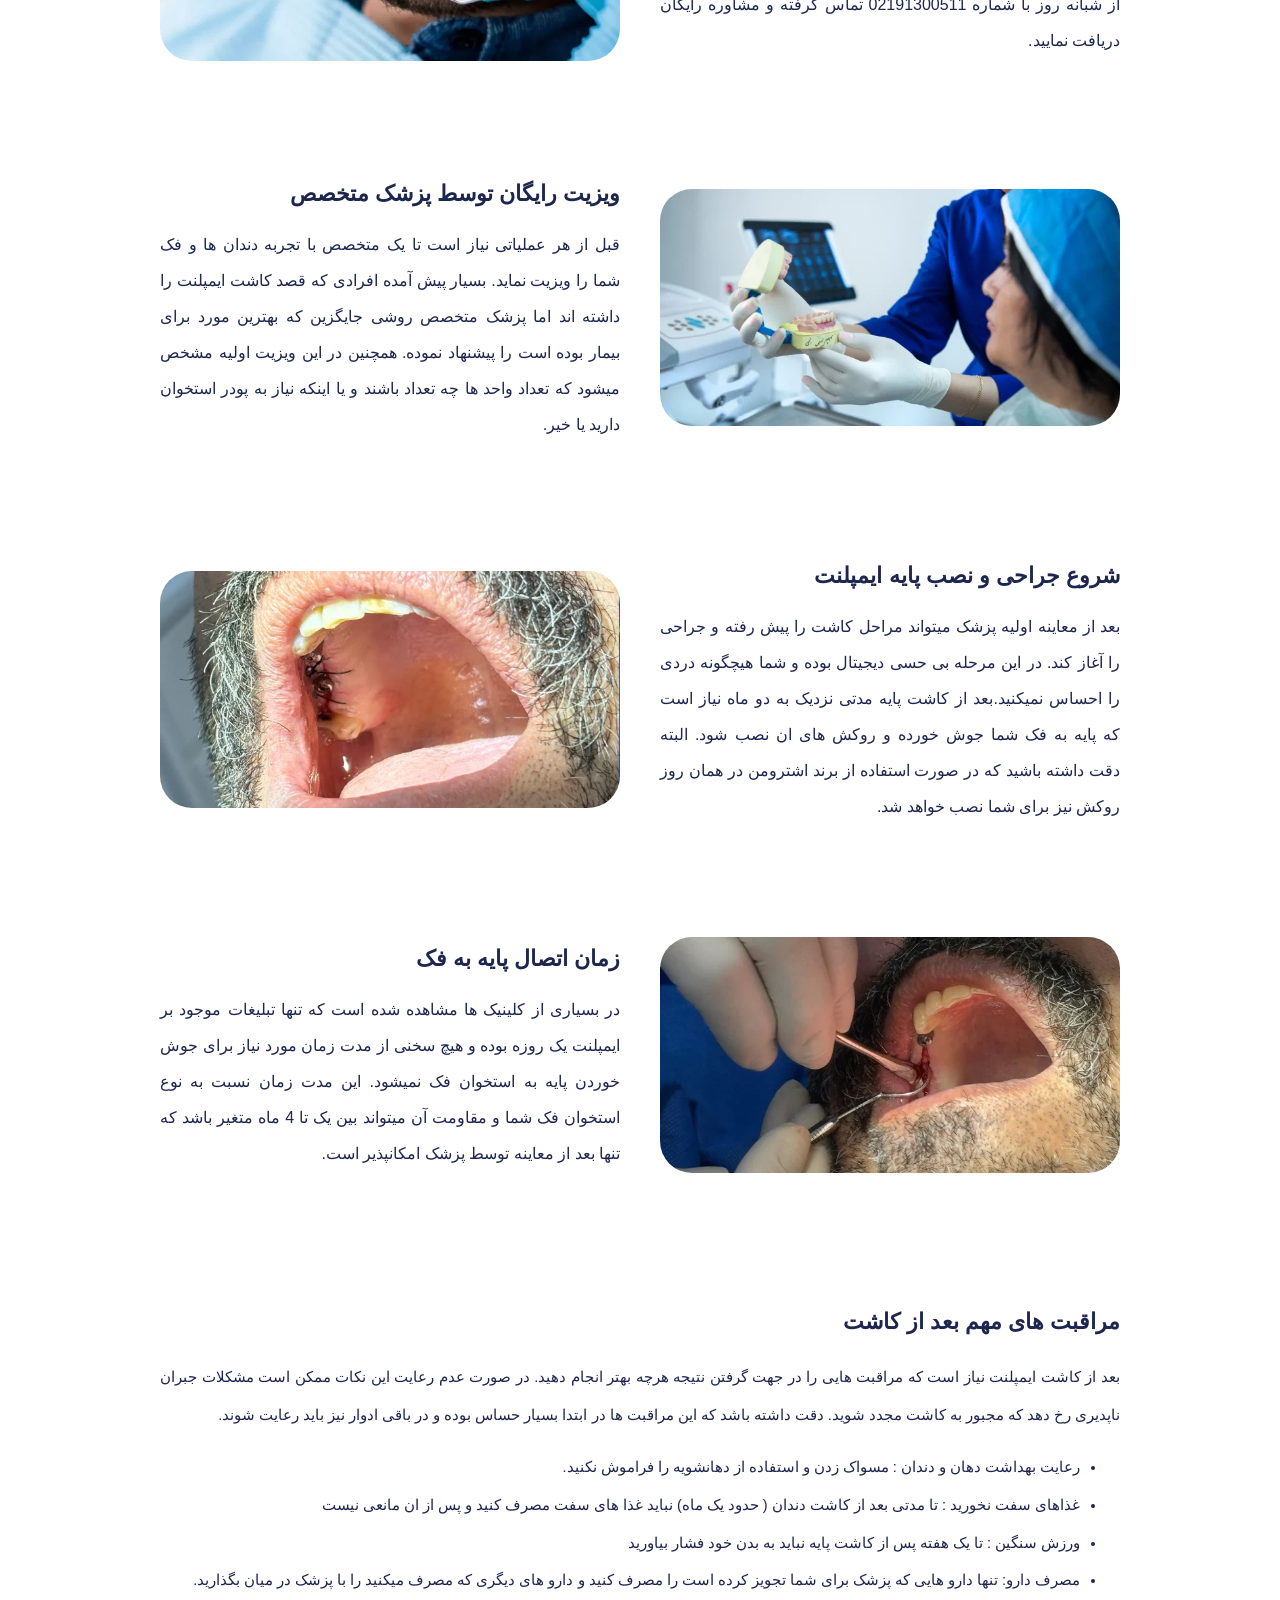
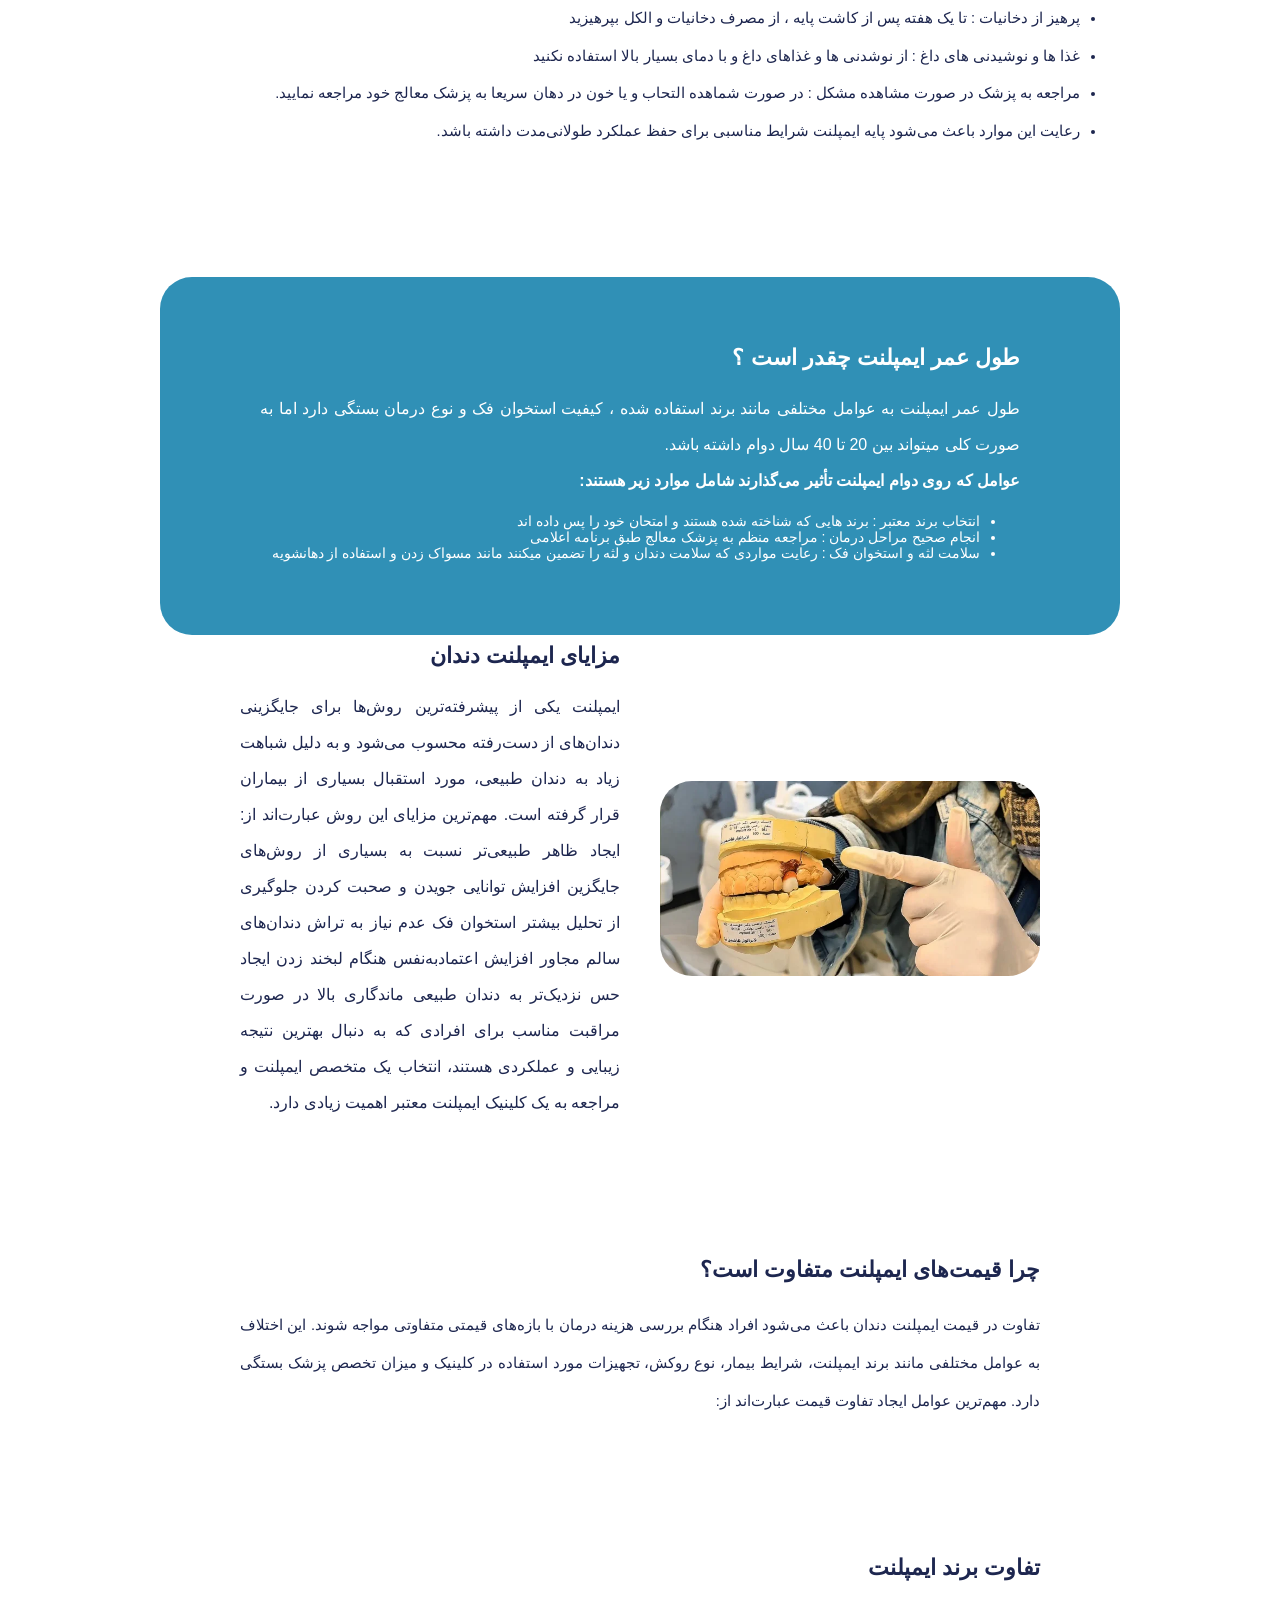
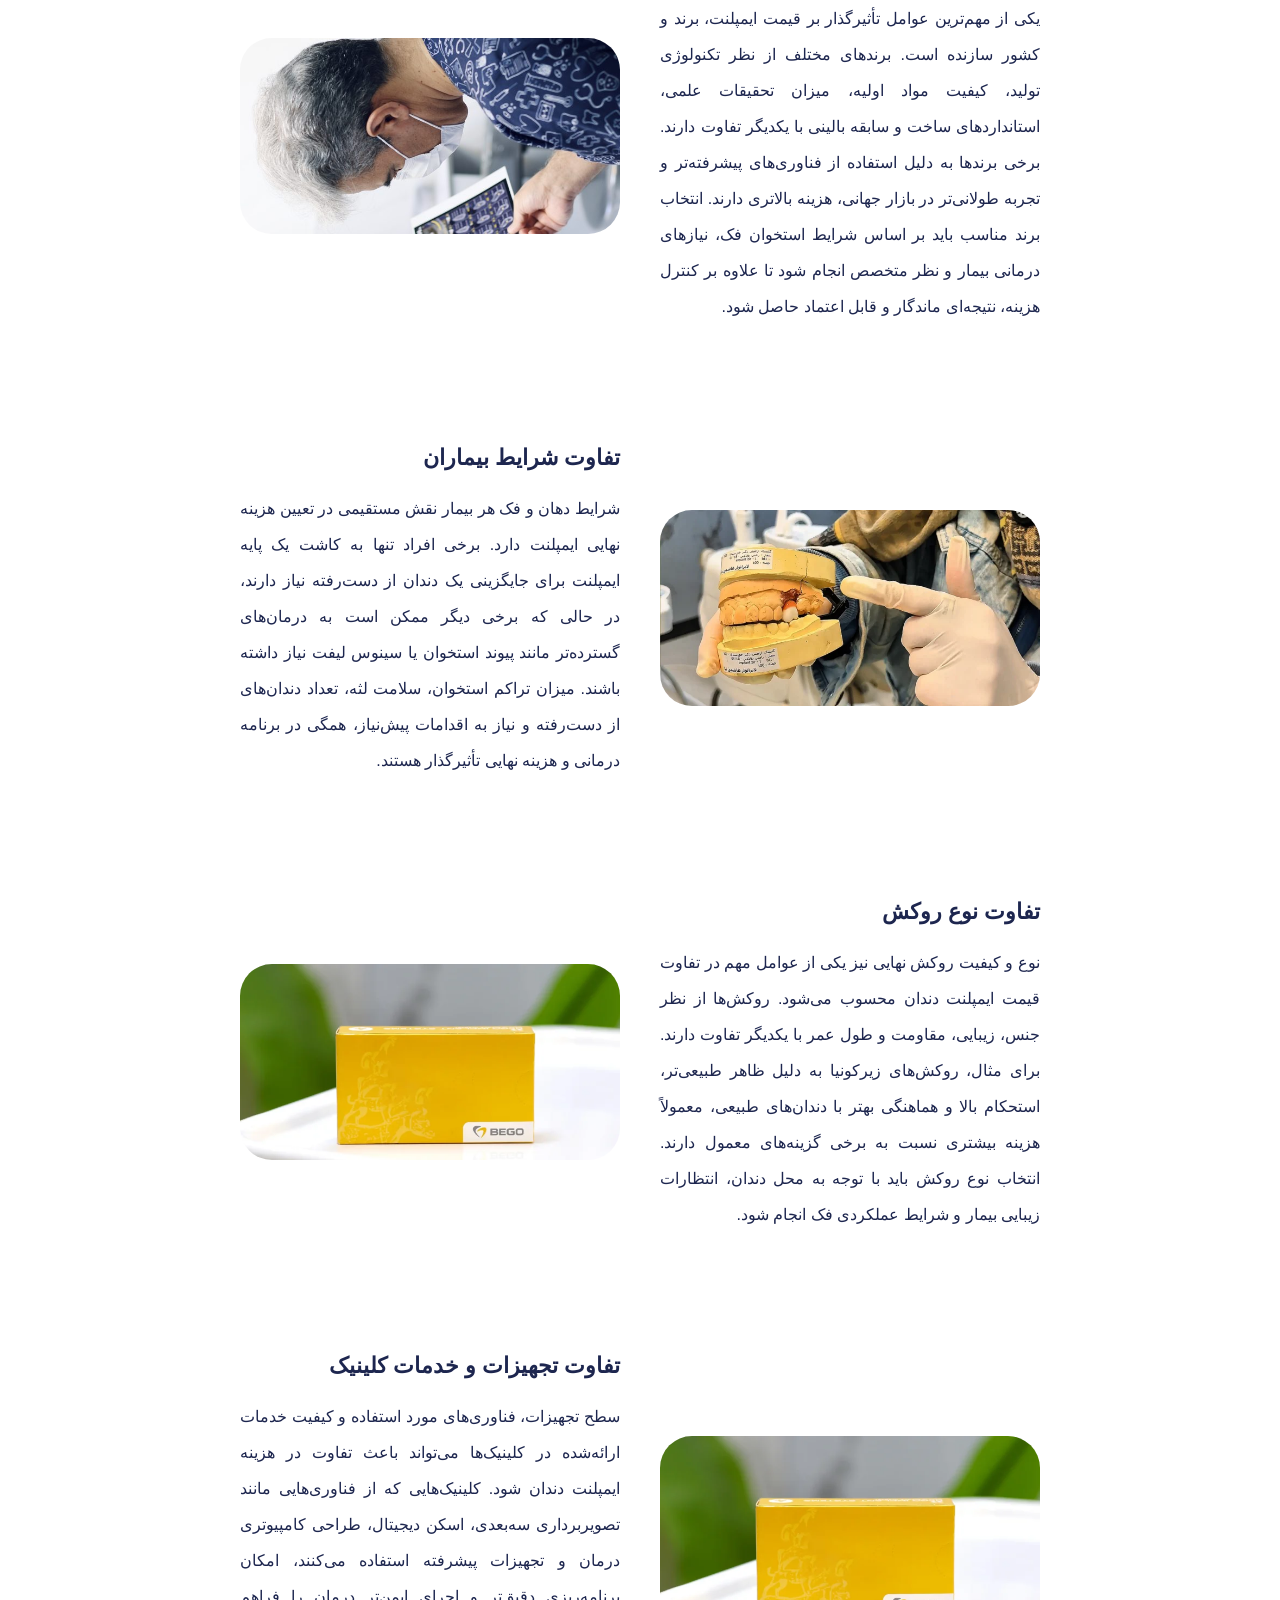
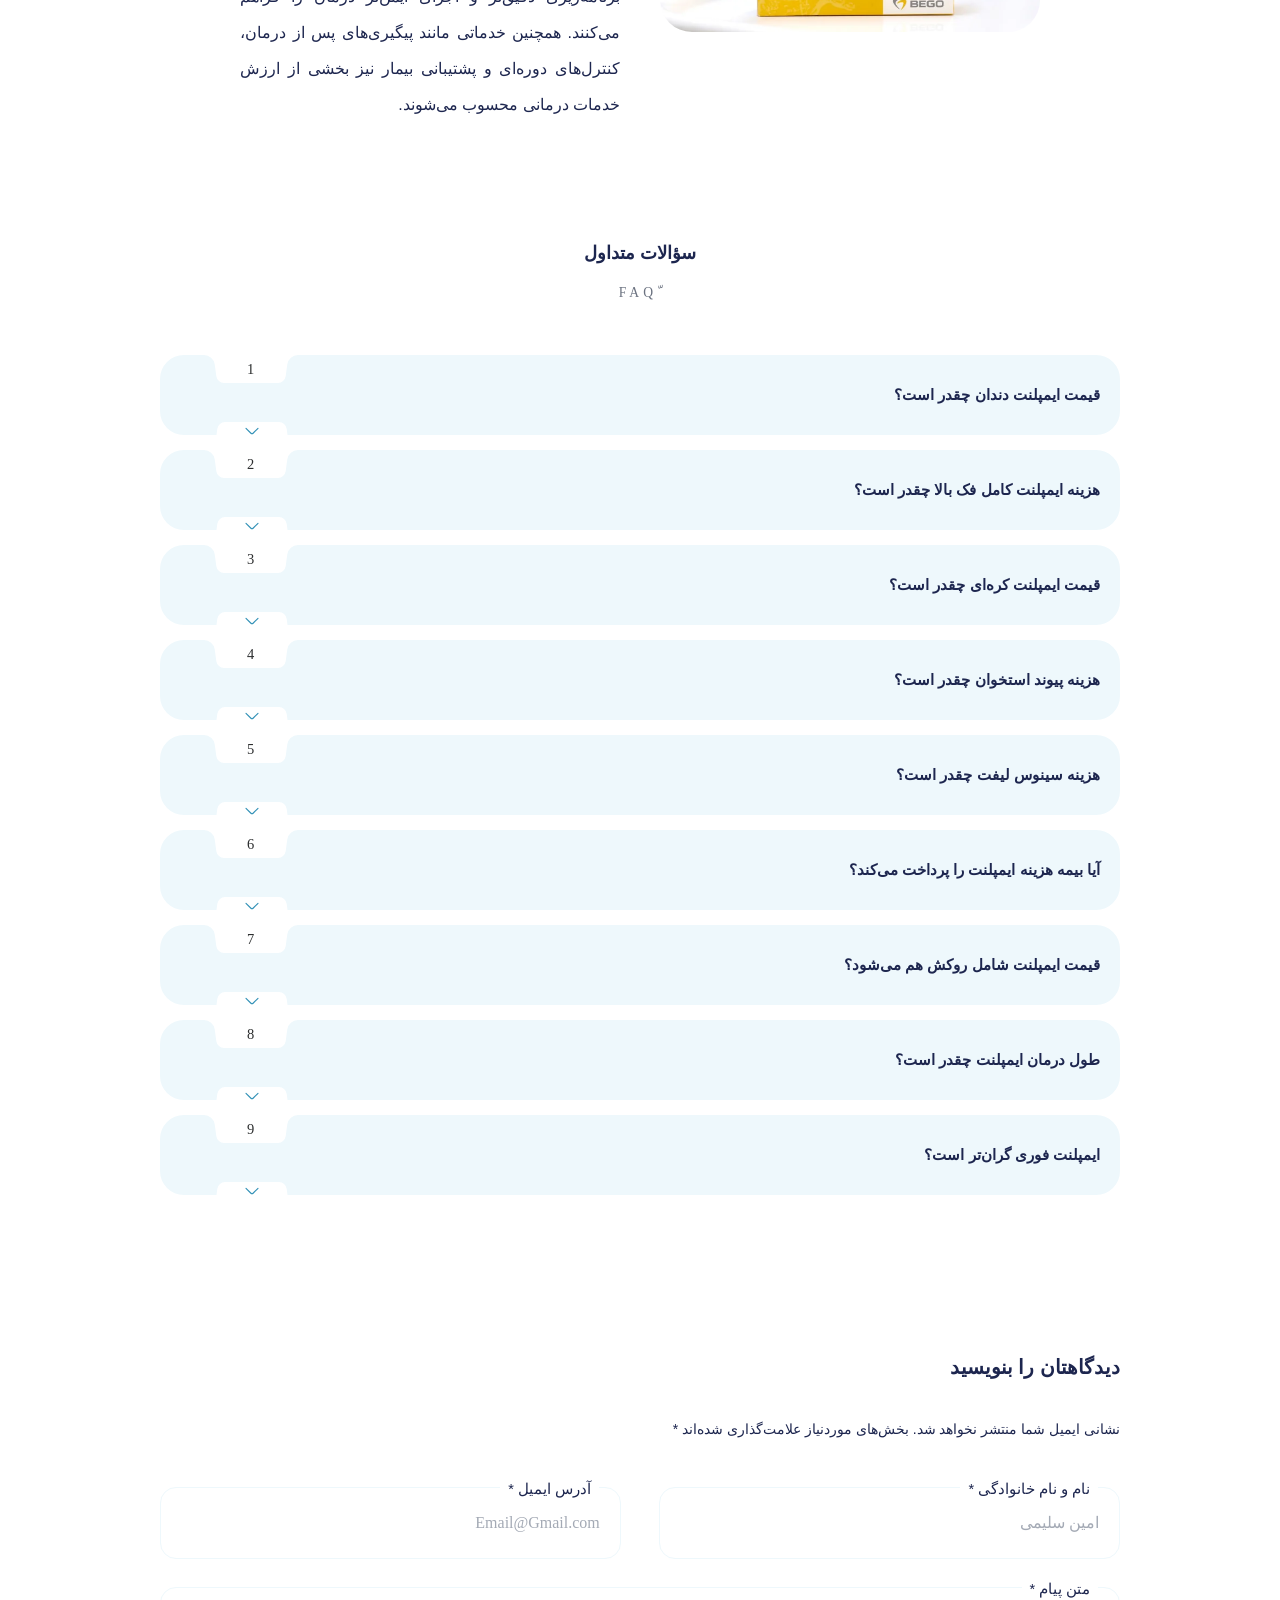
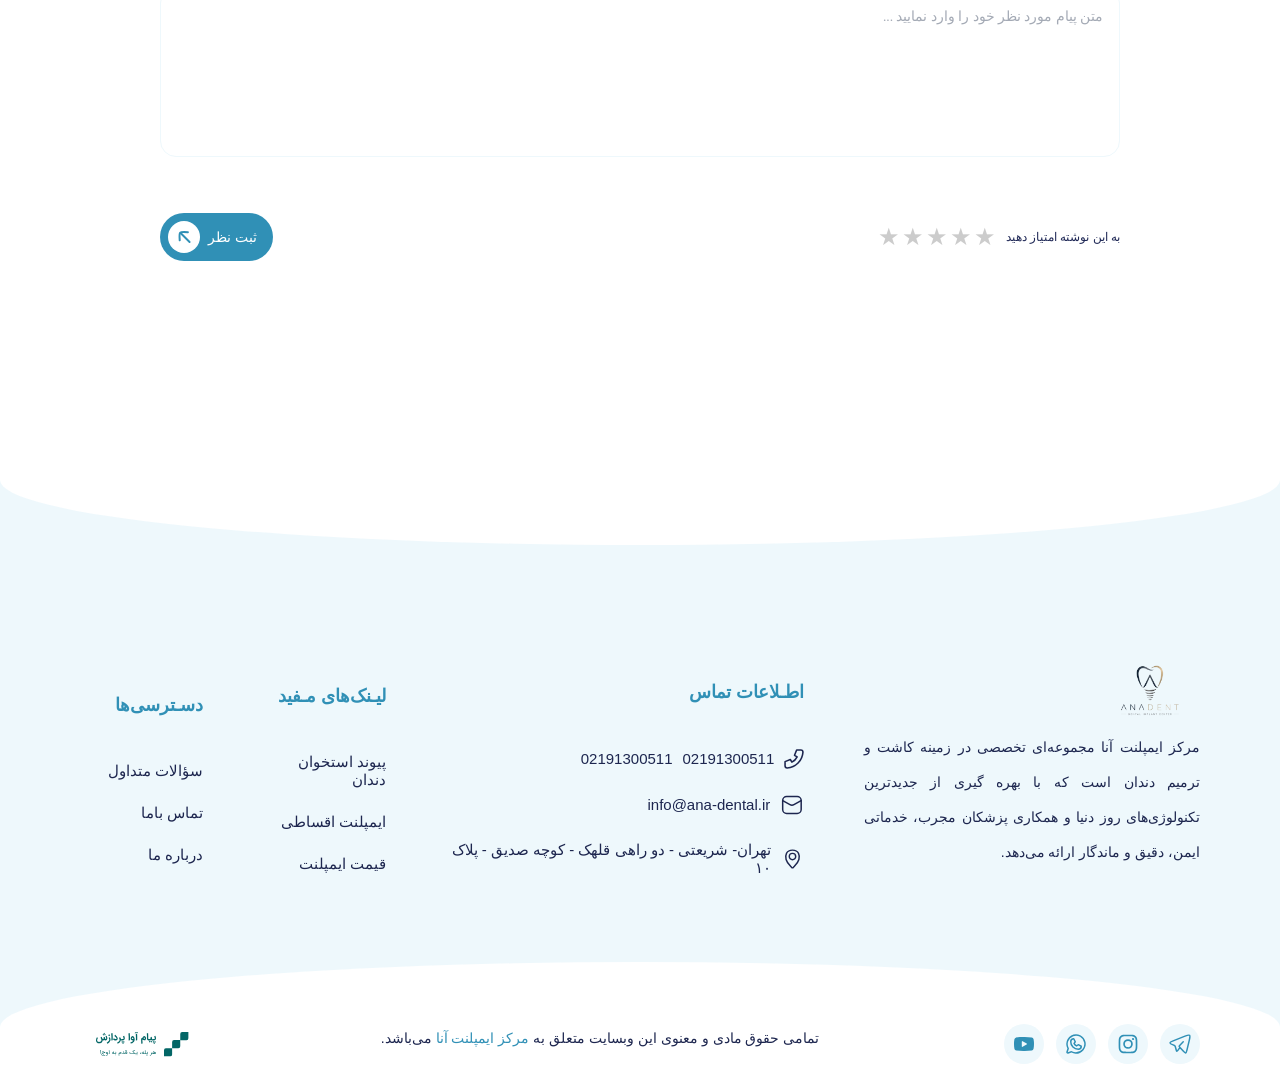
==== commit 6e8cfa94: "chang wrong website adreses" ====
--- a/frontend/site/implant-price/index.html
+++ b/frontend/site/implant-price/index.html
@@ -27,12 +27,12 @@
 <meta name="twitter:description" content="استعلام آنلاین قیمت ایمپلنت دندان در تهران. بررسی جدول کامل هزینه‌های جراحی، روکش و برندهای کره‌ای و آلمانی در مرکز آنا + محاسبه دقیق بدون هزینه پنهان." />
 <meta name="twitter:label1" content="زمان خواندن" />
 <meta name="twitter:data1" content="کمتر از یک دقیقه" />
-<script type="application/ld+json" class="rank-math-schema-pro">{"@context":"https://schema.org","@graph":[{"@type":"Place","@id":"https://ana-dental.com/#place","geo":{"@type":"GeoCoordinates","latitude":"35.76926121226652","longitude":" 51.439812132529276"},"hasMap":"https://www.google.com/maps/search/?api=1&amp;query=35.76926121226652, 51.439812132529276","address":{"@type":"PostalAddress","streetAddress":"\u062e\u06cc\u0627\u0628\u0627\u0646 \u0634\u0631\u06cc\u0639\u062a\u06cc\u060c \u062f\u0648\u0631\u0627\u0647\u06cc \u0642\u0644\u0647\u06a9\u060c \u06a9\u0648\u0686\u0647 \u0635\u062f\u06cc\u0642\u060c \u067e\u0644\u0627\u06a9 \u06f1\u06f0","addressLocality":"\u062a\u0647\u0631\u0627\u0646","addressCountry":"IR-23","addressRegion":"\u062a\u0647\u0631\u0627\u0646"}},{"@type":["Dentist","Organization"],"@id":"https://ana-dental.com/#organization","name":"\u062f\u0646\u062f\u0627\u0646\u067e\u0632\u0634\u06a9\u06cc \u0622\u0631\u0627\u0645\u0634","url":"https://ana-dental.com","address":{"@type":"PostalAddress","streetAddress":"\u062e\u06cc\u0627\u0628\u0627\u0646 \u0634\u0631\u06cc\u0639\u062a\u06cc\u060c \u062f\u0648\u0631\u0627\u0647\u06cc \u0642\u0644\u0647\u06a9\u060c \u06a9\u0648\u0686\u0647 \u0635\u062f\u06cc\u0642\u060c \u067e\u0644\u0627\u06a9 \u06f1\u06f0","addressLocality":"\u062a\u0647\u0631\u0627\u0646","addressCountry":"IR-23","addressRegion":"\u062a\u0647\u0631\u0627\u0646"},"logo":{"@type":"ImageObject","@id":"https://ana-dental.com/#logo","url":"assets/images/2025/09/logo.webp","contentUrl":"assets/images/2025/09/logo.webp","caption":"\u062f\u0646\u062f\u0627\u0646\u067e\u0632\u0634\u06a9\u06cc \u0622\u0631\u0627\u0645\u0634","inLanguage":"fa-IR","width":"700","height":"354"},"openingHours":["Monday,Tuesday,Wednesday,Thursday,Saturday,Sunday 10:00-19:00"],"description":"\u0645\u0631\u06a9\u0632 \u0627\u06cc\u0645\u067e\u0644\u0646\u062a \u0622\u0631\u0627\u0645\u0634\u060c \u0645\u0631\u06a9\u0632 \u062a\u062e\u0635\u0635\u06cc \u06a9\u0627\u0634\u062a \u0627\u06cc\u0645\u067e\u0644\u0646\u062a \u0648 \u062f\u0631\u0645\u0627\u0646\u200c\u0647\u0627\u06cc \u062a\u0631\u0645\u06cc\u0645\u06cc \u062f\u0646\u062f\u0627\u0646\u060c \u0628\u0627 \u0628\u0647\u0631\u0647\u200c\u06af\u06cc\u0631\u06cc \u0627\u0632 \u062a\u062c\u0647\u06cc\u0632\u0627\u062a \u067e\u06cc\u0634\u0631\u0641\u062a\u0647\u060c \u0641\u0646\u0627\u0648\u0631\u06cc\u200c\u0647\u0627\u06cc \u0646\u0648\u06cc\u0646 \u062f\u0646\u062f\u0627\u0646\u067e\u0632\u0634\u06a9\u06cc \u0648 \u062a\u06cc\u0645\u06cc \u0627\u0632 \u062f\u0646\u062f\u0627\u0646\u067e\u0632\u0634\u06a9\u0627\u0646 \u0645\u062c\u0631\u0628\u060c \u062e\u062f\u0645\u0627\u062a\u06cc \u0634\u0627\u0645\u0644 \u06a9\u0627\u0634\u062a \u0627\u06cc\u0645\u067e\u0644\u0646\u062a \u062f\u0646\u062f\u0627\u0646\u060c \u0627\u06cc\u0645\u067e\u0644\u0646\u062a \u0641\u0648\u0631\u06cc\u060c \u0628\u0627\u0632\u0633\u0627\u0632\u06cc \u0627\u0633\u062a\u062e\u0648\u0627\u0646 \u0641\u06a9\u060c \u0644\u06cc\u0641\u062a \u0633\u06cc\u0646\u0648\u0633\u060c \u067e\u0631\u0648\u062a\u0632\u0647\u0627\u06cc \u062b\u0627\u0628\u062a \u0628\u0631 \u067e\u0627\u06cc\u0647 \u0627\u06cc\u0645\u067e\u0644\u0646\u062a\u060c \u0631\u0648\u06a9\u0634 \u062f\u0646\u062f\u0627\u0646\u060c \u062f\u0631\u0645\u0627\u0646\u200c\u0647\u0627\u06cc \u062a\u0631\u0645\u06cc\u0645\u06cc \u0648 \u0632\u06cc\u0628\u0627\u06cc\u06cc \u0631\u0627 \u0627\u0631\u0627\u0626\u0647 \u0645\u06cc\u200c\u062f\u0647\u062f. \u062f\u0631 \u0645\u0631\u06a9\u0632 \u0627\u06cc\u0645\u067e\u0644\u0646\u062a \u0622\u0631\u0627\u0645\u0634\u060c \u062a\u0645\u0627\u0645\u06cc \u0645\u0631\u0627\u062d\u0644 \u062f\u0631\u0645\u0627\u0646 \u0627\u0632 \u0645\u0634\u0627\u0648\u0631\u0647 \u0648 \u0637\u0631\u0627\u062d\u06cc \u0637\u0631\u062d \u062f\u0631\u0645\u0627\u0646 \u062a\u0627 \u062c\u0631\u0627\u062d\u06cc \u0648 \u0645\u0631\u0627\u0642\u0628\u062a\u200c\u0647\u0627\u06cc \u067e\u0633 \u0627\u0632 \u062f\u0631\u0645\u0627\u0646\u060c \u0645\u0637\u0627\u0628\u0642 \u0628\u0627 \u0627\u0633\u062a\u0627\u0646\u062f\u0627\u0631\u062f\u0647\u0627\u06cc \u0631\u0648\u0632 \u062f\u0646\u06cc\u0627 \u0627\u0646\u062c\u0627\u0645 \u0645\u06cc\u200c\u0634\u0648\u062f. \u0647\u062f\u0641 \u0645\u0627 \u0627\u0631\u0627\u0626\u0647 \u062f\u0631\u0645\u0627\u0646\u06cc \u0627\u06cc\u0645\u0646\u060c \u062f\u0642\u06cc\u0642\u060c \u0645\u0627\u0646\u062f\u06af\u0627\u0631 \u0648 \u0645\u062a\u0646\u0627\u0633\u0628 \u0628\u0627 \u0634\u0631\u0627\u06cc\u0637 \u0647\u0631 \u0628\u06cc\u0645\u0627\u0631 \u0627\u0633\u062a \u062a\u0627 \u0639\u0644\u0627\u0648\u0647 \u0628\u0631 \u0628\u0627\u0632\u06af\u0631\u062f\u0627\u0646\u062f\u0646 \u0639\u0645\u0644\u06a9\u0631\u062f \u0637\u0628\u06cc\u0639\u06cc \u062f\u0646\u062f\u0627\u0646\u200c\u0647\u0627\u060c \u0632\u06cc\u0628\u0627\u06cc\u06cc \u0648 \u0627\u0639\u062a\u0645\u0627\u062f \u0628\u0647 \u0646\u0641\u0633 \u0628\u06cc\u0645\u0627\u0631\u0627\u0646 \u0646\u06cc\u0632 \u062d\u0641\u0638 \u0634\u0648\u062f. \u0631\u0636\u0627\u06cc\u062a \u0628\u06cc\u0645\u0627\u0631\u0627\u0646\u060c \u0627\u0633\u062a\u0641\u0627\u062f\u0647 \u0627\u0632 \u0645\u0648\u0627\u062f \u0648 \u0628\u0631\u0646\u062f\u0647\u0627\u06cc \u0645\u0639\u062a\u0628\u0631\u060c \u0631\u0639\u0627\u06cc\u062a \u0627\u0635\u0648\u0644 \u06a9\u0646\u062a\u0631\u0644 \u0639\u0641\u0648\u0646\u062a \u0648 \u0628\u0647\u0631\u0647\u200c\u06af\u06cc\u0631\u06cc \u0627\u0632 \u0631\u0648\u0634\u200c\u0647\u0627\u06cc \u06a9\u0645\u200c\u062a\u0647\u0627\u062c\u0645\u06cc \u0627\u0632 \u0645\u0647\u0645\u200c\u062a\u0631\u06cc\u0646 \u0627\u0631\u0632\u0634\u200c\u0647\u0627\u06cc \u0645\u0631\u06a9\u0632 \u0627\u06cc\u0645\u067e\u0644\u0646\u062a \u0622\u0631\u0627\u0645\u0634 \u0627\u0633\u062a","legalName":"@r@mesh","location":{"@id":"https://ana-dental.com/#place"},"image":{"@id":"https://ana-dental.com/#logo"},"telephone":"+989125142254"},{"@type":"WebSite","@id":"https://ana-dental.com/#website","url":"https://ana-dental.com","name":"\u062f\u0646\u062f\u0627\u0646\u067e\u0632\u0634\u06a9\u06cc \u0622\u0631\u0627\u0645\u0634","alternateName":"\u0645\u0631\u06a9\u0632 \u062a\u062e\u0635\u0635\u06cc \u0627\u06cc\u0645\u067e\u0644\u0646\u062a","publisher":{"@id":"https://ana-dental.com/#organization"},"inLanguage":"fa-IR"},{"@type":"BreadcrumbList","@id":"#breadcrumb","itemListElement":[{"@type":"ListItem","position":"1","item":{"@id":"https://ana-dental.com","name":"\u0635\u0641\u062d\u0647 \u0627\u0635\u0640\u0644\u06cc"}},{"@type":"ListItem","position":"2","item":{"@id":"./","name":"\u0627\u0633\u062a\u0639\u0644\u0627\u0645 \u0642\u06cc\u0645\u062a \u0627\u06cc\u0645\u067e\u0644\u0646\u062a \u062f\u0646\u062f\u0627\u0646 \u062f\u0631 \u062a\u0647\u0631\u0627\u0646 (\u062c\u062f\u0648\u0644 \u062a\u0639\u0631\u0641\u0647\u200c \u06f1\u06f4\u06f0\u06f5)"}}]},{"@type":["ItemPage","FAQPage"],"@id":"#webpage","url":"./","name":"\u0642\u06cc\u0645\u062a \u0627\u06cc\u0645\u067e\u0644\u0646\u062a \u062f\u0646\u062f\u0627\u0646 \u062f\u0631 \u062a\u0647\u0631\u0627\u0646 [\u062c\u062f\u0648\u0644 \u06a9\u0627\u0645\u0644 \u062a\u0639\u0631\u0641\u0647 \u06f1\u06f4\u06f0\u06f5]","datePublished":"2025-09-19T07:14:16+03:30","dateModified":"2026-09-12T10:08:35+03:30","isPartOf":{"@id":"https://ana-dental.com/#website"},"inLanguage":"fa-IR","breadcrumb":{"@id":"#breadcrumb"},"mainEntity":[{"@type":"Question","name":"\u0642\u06cc\u0645\u062a \u0627\u06cc\u0645\u067e\u0644\u0646\u062a \u0628\u0631\u0627\u06cc \u06cc\u06a9 \u062f\u0646\u062f\u0627\u0646\u061f","acceptedAnswer":{"@type":"Answer","text":"\u0642\u06cc\u0645\u062a \u0627\u06cc\u0645\u067e\u0644\u0646\u062a \u0628\u0631\u0627\u06cc \u06cc\u06a9 \u062f\u0646\u062f\u0627\u0646 \u0645\u0648\u0636\u0648\u0639\u06cc \u0627\u0633\u062a \u06a9\u0647 \u0627\u063a\u0644\u0628 \u0628\u0627 \u062a\u0631\u062f\u06cc\u062f \u0648 \u0646\u06af\u0631\u0627\u0646\u06cc \u0645\u0637\u0631\u062d \u0645\u06cc\u200c\u0634\u0648\u062f. \u0628\u0633\u06cc\u0627\u0631\u06cc \u0627\u0632 \u0645\u0631\u0627\u062c\u0639\u0627\u0646 \u0641\u06a9\u0631 \u0645\u06cc\u200c\u06a9\u0646\u0646\u062f \u06a9\u0647 \u0686\u0648\u0646 \u0641\u0642\u0637 \u06cc\u06a9 \u062f\u0646\u062f\u0627\u0646 \u0627\u0632 \u062f\u0633\u062a \u062f\u0627\u062f\u0647\u200c\u0627\u0646\u062f\u060c \u0634\u0627\u06cc\u062f \u0627\u0631\u0632\u0634 \u0633\u0631\u0645\u0627\u06cc\u0647 \u06af\u0630\u0627\u0631\u06cc \u0631\u0648\u06cc \u0622\u0646 \u0686\u0646\u062f\u0627\u0646 \u0632\u06cc\u0627\u062f \u0646\u0628\u0627\u0634\u062f. \u0627\u0645\u0627 \u062d\u0642\u06cc\u0642\u062a \u0627\u06cc\u0646 \u0627\u0633\u062a \u06a9\u0647 \u0647\u0645\u06cc\u0646 \u06cc\u06a9 \u062f\u0646\u062f\u0627\u0646\u060c \u0645\u06cc\u200c\u062a\u0648\u0627\u0646\u062f \u062a\u0639\u0627\u062f\u0644 \u06a9\u0644 \u062f\u0647\u0627\u0646 \u0634\u0645\u0627 \u0631\u0627 \u0628\u0631 \u0647\u0645 \u0628\u0632\u0646\u062f \u0648 \u0645\u0634\u06a9\u0644\u0627\u062a\u06cc \u0627\u06cc\u062c\u0627\u062f \u06a9\u0646\u062f \u06a9\u0647 \u062f\u0631\u0645\u0627\u0646\u200c\u0634\u0627\u0646 \u062f\u0631 \u0622\u06cc\u0646\u062f\u0647 \u0628\u0633\u06cc\u0627\u0631 \u067e\u0631\u0647\u0632\u06cc\u0646\u0647\u200c\u062a\u0631 \u062e\u0648\u0627\u0647\u062f \u0628\u0648\u062f. \u062f\u0631 \u06a9\u0644\u06cc\u0646\u06cc\u06a9 \u0627\u06cc\u0645\u067e\u0644\u0646\u062a \u0622\u0631\u0627\u0645\u0634\u060c \u0645\u0627 \u0628\u0647 \u062e\u0648\u0628\u06cc \u0645\u06cc\u200c\u062f\u0627\u0646\u06cc\u0645 \u06a9\u0647 \u0642\u06cc\u0645\u062a \u0627\u06cc\u0645\u067e\u0644\u0646\u062a \u062f\u0646\u062f\u0627\u0646 \u0628\u0631\u0627\u06cc \u06cc\u06a9 \u062f\u0646\u062f\u0627\u0646 \u0628\u0627\u06cc\u062f \u0645\u062a\u0646\u0627\u0633\u0628 \u0628\u0627 \u0627\u0647\u0645\u06cc\u062a \u0622\u0646 \u0628\u0627\u0634\u062f\u060c \u0646\u0647 \u0628\u06cc\u0634\u062a\u0631 \u0648 \u0646\u0647 \u06a9\u0645\u062a\u0631. \u0647\u062f\u0641 \u0645\u0627 \u0627\u06cc\u0646 \u0627\u0633\u062a \u06a9\u0647 \u0628\u0627 \u0627\u0631\u0627\u0626\u0647 \u062a\u0639\u0631\u0641\u0647\u200c\u0627\u06cc \u0645\u0646\u0635\u0641\u0627\u0646\u0647 \u0648 \u0634\u0641\u0627\u0641\u060c \u062c\u0644\u0648\u06cc \u067e\u06cc\u0634\u0631\u0641\u062a \u0645\u0634\u06a9\u0644\u0627\u062a \u062f\u0646\u062f\u0627\u0646\u06cc \u0634\u0645\u0627 \u0631\u0627 \u0628\u06af\u06cc\u0631\u06cc\u0645 \u0648 \u0647\u0645\u0627\u0646 \u062d\u0627\u0644\u0627\u060c \u0628\u0627 \u06cc\u06a9 \u062a\u0635\u0645\u06cc\u0645 \u0647\u0648\u0634\u0645\u0646\u062f\u0627\u0646\u0647\u060c \u0622\u0633\u0627\u06cc\u0634 \u0628\u0644\u0646\u062f\u0645\u062f\u062a \u062f\u0647\u0627\u0646\u200c\u062a\u0627\u0646 \u0631\u0627 \u062a\u0636\u0645\u06cc\u0646 \u06a9\u0646\u06cc\u062f. \u062f\u0631\u0645\u0627\u0646 \u0642\u06cc\u0645\u062a \u0627\u06cc\u0645\u067e\u0644\u0646\u062a \u0628\u0631\u0627\u06cc \u06cc\u06a9 \u062f\u0646\u062f\u0627\u0646 \u062f\u0631 \u0645\u0631\u06a9\u0632 \u0645\u0627\u060c \u0641\u0631\u0627\u062a\u0631 \u0627\u0632 \u06cc\u06a9 \u062e\u062f\u0645\u062a \u067e\u0632\u0634\u06a9\u06cc \u0633\u0627\u062f\u0647 \u0627\u0633\u062a\u061b \u0627\u06cc\u0646 \u06cc\u06a9 \u0633\u0631\u0645\u0627\u06cc\u0647 \u06af\u0630\u0627\u0631\u06cc \u0647\u062f\u0641\u0645\u0646\u062f \u0631\u0648\u06cc \u06a9\u06cc\u0641\u06cc\u062a \u0632\u0646\u062f\u06af\u06cc \u0631\u0648\u0632\u0627\u0646\u0647 \u0634\u0645\u0627\u0633\u062a. \u0648\u0642\u062a\u06cc \u0645\u0627 \u0642\u06cc\u0645\u062a \u0627\u06cc\u0645\u067e\u0644\u0646\u062a \u062f\u0646\u062f\u0627\u0646 \u0631\u0627 \u0628\u0631\u0627\u06cc \u06cc\u06a9 \u062f\u0646\u062f\u0627\u0646 \u0645\u062d\u0627\u0633\u0628\u0647 \u0645\u06cc\u200c\u06a9\u0646\u06cc\u0645\u060c \u062a\u0645\u0627\u0645 \u062c\u0648\u0627\u0646\u0628 \u0622\u0646 \u0631\u0627 \u062f\u0631 \u0646\u0638\u0631 \u0645\u06cc\u200c\u06af\u06cc\u0631\u06cc\u0645: \u0627\u0632 \u06a9\u06cc\u0641\u06cc\u062a \u0628\u0631\u0646\u062f \u0627\u06cc\u0645\u067e\u0644\u0646\u062a \u06af\u0631\u0641\u062a\u0647 \u062a\u0627 \u062f\u0642\u062a \u062f\u0631 \u062c\u0631\u0627\u062d\u06cc \u0648 \u0645\u0631\u0627\u0642\u0628\u062a\u200c\u0647\u0627\u06cc \u067e\u0633 \u0627\u0632 \u062f\u0631\u0645\u0627\u0646. \u0646\u062a\u06cc\u062c\u0647 \u0627\u06cc\u0646 \u0627\u0633\u062a \u06a9\u0647 \u0634\u0645\u0627 \u06cc\u06a9 \u062f\u0646\u062f\u0627\u0646 \u062f\u0631\u06cc\u0627\u0641\u062a \u0645\u06cc\u200c\u06a9\u0646\u06cc\u062f \u06a9\u0647 \u0646\u0647 \u062a\u0646\u0647\u0627 \u0627\u0632 \u0646\u0638\u0631 \u0632\u06cc\u0628\u0627\u06cc\u06cc \u06a9\u0627\u0645\u0644\u0627\u064b \u0637\u0628\u06cc\u0639\u06cc \u0627\u0633\u062a\u060c \u0628\u0644\u06a9\u0647 \u0627\u0632 \u0646\u0638\u0631 \u0639\u0645\u0644\u06a9\u0631\u062f \u0646\u06cc\u0632 \u062f\u0642\u06cc\u0642\u0627\u064b \u0645\u0627\u0646\u0646\u062f \u062f\u0646\u062f\u0627\u0646 \u0648\u0627\u0642\u0639\u06cc\u200c\u062a\u0627\u0646 \u06a9\u0627\u0631 \u0645\u06cc\u200c\u06a9\u0646\u062f. \u062f\u0631 \u06a9\u0644\u06cc\u0646\u06cc\u06a9 \u0627\u06cc\u0645\u067e\u0644\u0646\u062a \u0622\u0631\u0627\u0645\u0634\u060c \u0645\u0627 \u0627\u0641\u062a\u062e\u0627\u0631 \u0645\u06cc\u200c\u06a9\u0646\u06cc\u0645 \u06a9\u0647 \u0628\u06af\u0648\u06cc\u06cc\u0645 \u0642\u06cc\u0645\u062a \u0627\u06cc\u0645\u067e\u0644\u0646\u062a \u0628\u0631\u0627\u06cc \u06cc\u06a9 \u062f\u0646\u062f\u0627\u0646 \u062f\u0631 \u0645\u0631\u06a9\u0632 \u0645\u0627\u060c \u0646\u0647 \u062a\u0646\u0647\u0627 \u0631\u0642\u0627\u0628\u062a\u06cc \u0627\u0633\u062a\u060c \u0628\u0644\u06a9\u0647 \u0636\u0645\u0627\u0646\u062a \u06a9\u06cc\u0641\u06cc\u062a \u0648 \u062f\u0648\u0627\u0645 \u0628\u0644\u0646\u062f\u0645\u062f\u062a \u0631\u0627 \u0646\u06cc\u0632 \u0634\u0627\u0645\u0644 \u0645\u06cc\u200c\u0634\u0648\u062f. \u0627\u06cc\u0646 \u06cc\u0639\u0646\u06cc \u06cc\u06a9 \u0628\u0627\u0631 \u067e\u0631\u062f\u0627\u062e\u062a \u0645\u06cc\u200c\u06a9\u0646\u06cc\u062f \u0648 \u0633\u0627\u0644\u200c\u0647\u0627 \u0627\u0632 \u0622\u0631\u0627\u0645\u0634 \u0648 \u0631\u0627\u062d\u062a\u06cc \u0622\u0646 \u0628\u0647\u0631\u0647\u200c\u0645\u0646\u062f \u0645\u06cc\u200c\u0634\u0648\u06cc\u062f."}},{"@type":"Question","name":"\u0642\u06cc\u0645\u062a \u0627\u06cc\u0645\u067e\u0644\u0646\u062a \u062f\u0646\u062f\u0627\u0646 \u062c\u0644\u0648 \u0686\u0642\u062f\u0631 \u0627\u0633\u062a\u061f","acceptedAnswer":{"@type":"Answer","text":"\u0642\u06cc\u0645\u062a \u0627\u06cc\u0645\u067e\u0644\u0646\u062a \u062f\u0646\u062f\u0627\u0646 \u062c\u0644\u0648 \u0686\u0642\u062f\u0631 \u0627\u0633\u062a\u061f \u0627\u06cc\u0646 \u0633\u0648\u0627\u0644 \u0645\u0639\u0645\u0648\u0644\u0627\u064b \u0628\u0627 \u0627\u062d\u0633\u0627\u0633 \u0641\u0648\u0631\u06cc\u062a \u0648 \u0646\u06af\u0631\u0627\u0646\u06cc \u0645\u0637\u0631\u062d \u0645\u06cc\u200c\u0634\u0648\u062f\u060c \u0686\u0648\u0646 \u062f\u0646\u062f\u0627\u0646\u200c\u0647\u0627\u06cc \u062c\u0644\u0648 \u0627\u0648\u0644\u06cc\u0646 \u0686\u06cc\u0632\u06cc \u0647\u0633\u062a\u0646\u062f \u06a9\u0647 \u062f\u0631 \u0644\u0628\u062e\u0646\u062f \u062f\u06cc\u062f\u0647 \u0645\u06cc\u200c\u0634\u0648\u0646\u062f \u0648 \u0627\u0632 \u062f\u0633\u062a \u062f\u0627\u062f\u0646 \u0622\u0646\u200c\u0647\u0627\u060c \u062a\u0623\u062b\u06cc\u0631 \u0645\u0633\u062a\u0642\u06cc\u0645\u06cc \u0628\u0631 \u0627\u0639\u062a\u0645\u0627\u062f \u0628\u0647 \u0646\u0641\u0633 \u0648 \u0631\u0648\u0627\u0628\u0637 \u0627\u062c\u062a\u0645\u0627\u0639\u06cc \u062f\u0627\u0631\u062f. \u062f\u0631 \u06a9\u0644\u06cc\u0646\u06cc\u06a9 \u0627\u06cc\u0645\u067e\u0644\u0646\u062a \u0622\u0631\u0627\u0645\u0634\u060c \u0645\u0627 \u06a9\u0627\u0645\u0644\u0627\u064b \u062f\u0631\u06a9 \u0645\u06cc\u200c\u06a9\u0646\u06cc\u0645 \u06a9\u0647 \u0627\u06cc\u0646 \u0633\u0648\u0627\u0644 \u0641\u0631\u0627\u062a\u0631 \u0627\u0632 \u06cc\u06a9 \u0645\u062d\u0627\u0633\u0628\u0647 \u0633\u0627\u062f\u0647 \u0645\u0627\u0644\u06cc \u0627\u0633\u062a\u061b \u0627\u06cc\u0646 \u0633\u0648\u0627\u0644 \u062f\u0631\u0628\u0627\u0631\u0647 \u0628\u0627\u0632\u06af\u0631\u062f\u0627\u0646\u062f\u0646 \u0633\u0631\u06cc\u0639 \u0622\u0646 \u0627\u0639\u062a\u0645\u0627\u062f \u0628\u0647 \u0646\u0641\u0633 \u06af\u0645\u0634\u062f\u0647 \u0648 \u0627\u0645\u06a9\u0627\u0646 \u0644\u0628\u062e\u0646\u062f \u0632\u062f\u0646 \u0628\u062f\u0648\u0646 \u062e\u062c\u0627\u0644\u062a \u0627\u0633\u062a. \u0642\u06cc\u0645\u062a \u0627\u06cc\u0645\u067e\u0644\u0646\u062a \u062f\u0646\u062f\u0627\u0646 \u062c\u0644\u0648 \u062f\u0631 \u0645\u0631\u06a9\u0632 \u0645\u0627 \u0637\u0648\u0631\u06cc \u062a\u0639\u06cc\u06cc\u0646 \u0634\u062f\u0647 \u06a9\u0647 \u0647\u0645 \u0645\u062a\u0646\u0627\u0633\u0628 \u0628\u0627 \u0627\u0647\u0645\u06cc\u062a \u0648 \u062d\u0633\u0627\u0633\u06cc\u062a \u0627\u06cc\u0646 \u0645\u0646\u0637\u0642\u0647 \u0628\u0627\u0634\u062f \u0648 \u0647\u0645 \u0628\u0631\u0627\u06cc \u0634\u0645\u0627 \u0642\u0627\u0628\u0644 \u062f\u0633\u062a\u0631\u0633 \u0648 \u0645\u0646\u0637\u0642\u06cc. \u0645\u0627 \u0645\u0639\u062a\u0642\u062f\u06cc\u0645 \u06a9\u0647 \u0632\u06cc\u0628\u0627\u06cc\u06cc \u0644\u0628\u062e\u0646\u062f \u0646\u0628\u0627\u06cc\u062f \u0628\u0647 \u06cc\u06a9 \u0627\u0645\u062a\u06cc\u0627\u0632 \u06af\u0631\u0627\u0646\u200c\u0642\u06cc\u0645\u062a \u062a\u0628\u062f\u06cc\u0644 \u0634\u0648\u062f\u060c \u0628\u0644\u06a9\u0647 \u062d\u0642\u06cc \u0627\u0633\u062a \u06a9\u0647 \u0647\u0645\u0647 \u0628\u0627\u06cc\u062f \u0628\u0647 \u0622\u0646 \u062f\u0633\u062a\u0631\u0633\u06cc \u062f\u0627\u0634\u062a\u0647 \u0628\u0627\u0634\u0646\u062f. \u0648\u0642\u062a\u06cc \u0645\u0631\u0627\u062c\u0639\u0627\u0646 \u0628\u0627 \u0639\u062c\u0644\u0647 \u0627\u0632 \u0645\u0627 \u0645\u06cc\u200c\u067e\u0631\u0633\u0646\u062f \u0642\u06cc\u0645\u062a \u0627\u06cc\u0645\u067e\u0644\u0646\u062a \u062f\u0646\u062f\u0627\u0646 \u062c\u0644\u0648 \u0686\u0642\u062f\u0631 \u0627\u0633\u062a\u060c \u0645\u0627 \u0645\u06cc\u200c\u062f\u0627\u0646\u06cc\u0645 \u06a9\u0647 \u0622\u0646\u200c\u0647\u0627 \u0646\u06cc\u0627\u0632 \u0641\u0648\u0631\u06cc \u0628\u0647 \u06cc\u06a9 \u067e\u0627\u0633\u062e \u062f\u0642\u06cc\u0642 \u0648 \u0627\u0645\u06cc\u062f\u0648\u0627\u0631\u06a9\u0646\u0646\u062f\u0647 \u062f\u0627\u0631\u0646\u062f. \u0642\u06cc\u0645\u062a \u0627\u06cc\u0645\u067e\u0644\u0646\u062a \u062f\u0646\u062f\u0627\u0646 \u062c\u0644\u0648 \u062f\u0631 \u06a9\u0644\u06cc\u0646\u06cc\u06a9 \u0627\u06cc\u0645\u067e\u0644\u0646\u062a \u0622\u0631\u0627\u0645\u0634 \u0634\u0627\u0645\u0644 \u062a\u0645\u0627\u0645 \u0645\u0631\u0627\u062d\u0644 \u062f\u0631\u0645\u0627\u0646 \u0627\u0633\u062a: \u0627\u0632 \u0637\u0631\u0627\u062d\u06cc \u062f\u0642\u06cc\u0642 \u0634\u06a9\u0644 \u0648 \u0631\u0646\u06af \u0645\u062a\u0646\u0627\u0633\u0628 \u0628\u0627 \u062f\u0646\u062f\u0627\u0646\u200c\u0647\u0627\u06cc \u0637\u0628\u06cc\u0639\u06cc \u0634\u0645\u0627 \u062a\u0627 \u0627\u0633\u062a\u0641\u0627\u062f\u0647 \u0627\u0632 \u0628\u0647\u062a\u0631\u06cc\u0646 \u0645\u0648\u0627\u062f \u0628\u0631\u0627\u06cc \u0627\u06cc\u062c\u0627\u062f \u0638\u0627\u0647\u0631\u06cc \u06a9\u0627\u0645\u0644\u0627\u064b \u0637\u0628\u06cc\u0639\u06cc. \u0645\u0627 \u06a9\u0627\u0631\u06cc \u06a9\u0631\u062f\u0647\u200c\u0627\u06cc\u0645 \u06a9\u0647 \u0627\u06cc\u0646 \u0647\u0632\u06cc\u0646\u0647 \u0646\u0647 \u062a\u0646\u0647\u0627 \u0645\u0646\u0635\u0641\u0627\u0646\u0647 \u0628\u0627\u0634\u062f\u060c \u0628\u0644\u06a9\u0647 \u0642\u0627\u0628\u0644\u06cc\u062a \u067e\u0631\u062f\u0627\u062e\u062a \u0627\u0642\u0633\u0627\u0637\u06cc \u0646\u06cc\u0632 \u062f\u0627\u0634\u062a\u0647 \u0628\u0627\u0634\u062f \u062a\u0627 \u0634\u0645\u0627 \u0628\u062a\u0648\u0627\u0646\u06cc\u062f \u0647\u0631 \u0686\u0647 \u0633\u0631\u06cc\u0639\u200c\u062a\u0631 \u0628\u0647 \u0632\u0646\u062f\u06af\u06cc \u0639\u0627\u062f\u06cc \u0648 \u0644\u0628\u062e\u0646\u062f\u0647\u0627\u06cc \u0628\u06cc\u200c\u062f\u063a\u062f\u063a\u0647 \u0628\u0627\u0632\u06af\u0631\u062f\u06cc\u062f. \u062f\u0631 \u0646\u0647\u0627\u06cc\u062a\u060c \u0642\u06cc\u0645\u062a \u0627\u06cc\u0645\u067e\u0644\u0646\u062a \u062f\u0646\u062f\u0627\u0646 \u062c\u0644\u0648 \u0686\u0642\u062f\u0631 \u0627\u0633\u062a \u0646\u0647 \u06cc\u06a9 \u0645\u0627\u0646\u0639\u060c \u0628\u0644\u06a9\u0647 \u067e\u0644\u06cc \u0627\u0633\u062a \u06a9\u0647 \u0634\u0645\u0627 \u0631\u0627 \u0627\u0632 \u0646\u06af\u0631\u0627\u0646\u06cc\u200c\u0647\u0627\u06cc \u06a9\u0646\u0648\u0646\u06cc \u0628\u0647 \u0622\u0631\u0627\u0645\u0634 \u0648 \u0632\u06cc\u0628\u0627\u06cc\u06cc \u062f\u0627\u0626\u0645\u06cc \u0645\u0646\u062a\u0642\u0644 \u0645\u06cc\u200c\u06a9\u0646\u062f."}}]},{"@type":"Product","@id":"#product","name":"\u0642\u06cc\u0645\u062a \u0627\u06cc\u0645\u067e\u0644\u0646\u062a \u062f\u0646\u062f\u0627\u0646 \u0628\u0647 \u0647\u0645\u0631\u0627\u0647 \u0631\u0648\u06a9\u0634 \u0632\u06cc\u0631\u06a9\u0648\u0646\u06cc\u0627","description":"\u062a\u0639\u0631\u0641\u0647 \u06a9\u0627\u0645\u0644 \u06a9\u0627\u0634\u062a \u062a\u062e\u0635\u0635\u06cc \u0627\u06cc\u0645\u067e\u0644\u0646\u062a \u062f\u0646\u062f\u0627\u0646 \u0628\u0627 \u0628\u0631\u0646\u062f\u0647\u0627\u06cc \u06a9\u0631\u0647\u200c\u0627\u06cc \u0648 \u0622\u0644\u0645\u0627\u0646\u06cc\u060c \u067e\u0627\u06cc\u0647 \u062a\u06cc\u062a\u0627\u0646\u06cc\u0648\u0645\u06cc \u0648 \u0631\u0648\u06a9\u0634 \u0633\u0631\u0627\u0645\u06cc\u06a9\u06cc \u06af\u0631\u06cc\u062f A \u062f\u0631 \u06a9\u0644\u06cc\u0646\u06cc\u06a9 \u0622\u0631\u0627\u0645\u0634 \u062a\u0647\u0631\u0627\u0646.","brand":{"@type":"Brand","name":"\u062f\u0646\u062f\u0627\u0646\u067e\u0632\u0634\u06a9\u06cc \u0622\u0631\u0627\u0645\u0634"},"offers":{"@type":"AggregateOffer","priceCurrency":"IRR","lowPrice":"279000000","highPrice":"599000000","offerCount":"9","offers":[{"@type":"Offer","name":"\u0627\u06cc\u0645\u067e\u0644\u0646\u062a \u06a9\u0631\u0647\u200c\u0627\u06cc SUNCONE \u0628\u0627 \u0631\u0648\u06a9\u0634 \u0632\u06cc\u0631\u06a9\u0648\u0646\u06cc\u0627","price":"279000000","priceCurrency":"IRR","availability":"https://schema.org/InStock"},{"@type":"Offer","name":"\u0627\u06cc\u0645\u067e\u0644\u0646\u062a \u06a9\u0631\u0647\u200c\u0627\u06cc EVIDENCE \u0628\u0627 \u0631\u0648\u06a9\u0634 \u0632\u06cc\u0631\u06a9\u0648\u0646\u06cc\u0627","price":"299000000","priceCurrency":"IRR","availability":"https://schema.org/InStock"},{"@type":"Offer","name":"\u0627\u06cc\u0645\u067e\u0644\u0646\u062a \u06a9\u0631\u0647\u200c\u0627\u06cc BIOTEM \u0628\u0627 \u0631\u0648\u06a9\u0634 \u0632\u06cc\u0631\u06a9\u0648\u0646\u06cc\u0627","price":"339000000","priceCurrency":"IRR","availability":"https://schema.org/InStock"},{"@type":"Offer","name":"\u0627\u06cc\u0645\u067e\u0644\u0646\u062a \u06a9\u0631\u0647\u200c\u0627\u06cc ANYONE \u0628\u0627 \u0631\u0648\u06a9\u0634 \u0632\u06cc\u0631\u06a9\u0648\u0646\u06cc\u0627","price":"399000000","priceCurrency":"IRR","availability":"https://schema.org/InStock"},{"@type":"Offer","name":"\u0627\u06cc\u0645\u067e\u0644\u0646\u062a \u0622\u0644\u0645\u0627\u0646\u06cc BEGO \u0628\u0627 \u0631\u0648\u06a9\u0634 \u062f\u06cc\u062c\u06cc\u062a\u0627\u0644","price":"599000000","priceCurrency":"IRR","availability":"https://schema.org/InStock"},{"@type":"Offer","name":"\u06a9\u0634\u06cc\u062f\u0646 \u062f\u0646\u062f\u0627\u0646 (\u0647\u0631 \u0648\u0627\u062d\u062f)","price":"14000000","priceCurrency":"IRR","availability":"https://schema.org/InStock"},{"@type":"Offer","name":"\u067e\u0648\u062f\u0631 \u0627\u0633\u062a\u062e\u0648\u0627\u0646 (\u0647\u0631 \u0648\u0627\u062d\u062f)","price":"49000000","priceCurrency":"IRR","availability":"https://schema.org/InStock"},{"@type":"Offer","name":"\u062c\u0631\u0627\u062d\u06cc \u0633\u06cc\u0646\u0648\u0633 Close (\u0647\u0631 \u0637\u0631\u0641)","price":"39000000","priceCurrency":"IRR","availability":"https://schema.org/InStock"},{"@type":"Offer","name":"\u062c\u0631\u0627\u062d\u06cc \u0633\u06cc\u0646\u0648\u0633 Open (\u0647\u0631 \u0637\u0631\u0641)","price":"49000000","priceCurrency":"IRR","availability":"https://schema.org/InStock"}]}}]}</script>
-
-
-<link rel="alternate" type="application/rss+xml" title="مرکز ایمپلنت آنا &raquo; خوراک" href="https://ana-dental.com/feed/" />
-<link rel="alternate" type="application/rss+xml" title="مرکز ایمپلنت آنا &raquo; خوراک دیدگاه‌ها" href="https://ana-dental.com/comments/feed/" />
-<link rel="alternate" type="application/rss+xml" title="مرکز ایمپلنت آنا &raquo; استعلام قیمت ایمپلنت دندان در تهران (جدول تعرفه‌ ۱۴۰۵) خوراک دیدگاه‌ها" href="https://ana-dental.com/implant-price/feed/" />
+<script type="application/ld+json" class="rank-math-schema-pro">{"@context":"https://schema.org","@graph":[{"@type":"Place","@id":"https://ana-dental.ir/#place","geo":{"@type":"GeoCoordinates","latitude":"35.76926121226652","longitude":" 51.439812132529276"},"hasMap":"https://www.google.com/maps/search/?api=1&amp;query=35.76926121226652, 51.439812132529276","address":{"@type":"PostalAddress","streetAddress":"\u062e\u06cc\u0627\u0628\u0627\u0646 \u0634\u0631\u06cc\u0639\u062a\u06cc\u060c \u062f\u0648\u0631\u0627\u0647\u06cc \u0642\u0644\u0647\u06a9\u060c \u06a9\u0648\u0686\u0647 \u0635\u062f\u06cc\u0642\u060c \u067e\u0644\u0627\u06a9 \u06f1\u06f0","addressLocality":"\u062a\u0647\u0631\u0627\u0646","addressCountry":"IR-23","addressRegion":"\u062a\u0647\u0631\u0627\u0646"}},{"@type":["Dentist","Organization"],"@id":"https://ana-dental.ir/#organization","name":"\u062f\u0646\u062f\u0627\u0646\u067e\u0632\u0634\u06a9\u06cc \u0622\u0631\u0627\u0645\u0634","url":"https://ana-dental.ir","address":{"@type":"PostalAddress","streetAddress":"\u062e\u06cc\u0627\u0628\u0627\u0646 \u0634\u0631\u06cc\u0639\u062a\u06cc\u060c \u062f\u0648\u0631\u0627\u0647\u06cc \u0642\u0644\u0647\u06a9\u060c \u06a9\u0648\u0686\u0647 \u0635\u062f\u06cc\u0642\u060c \u067e\u0644\u0627\u06a9 \u06f1\u06f0","addressLocality":"\u062a\u0647\u0631\u0627\u0646","addressCountry":"IR-23","addressRegion":"\u062a\u0647\u0631\u0627\u0646"},"logo":{"@type":"ImageObject","@id":"https://ana-dental.ir/#logo","url":"assets/images/2025/09/logo.webp","contentUrl":"assets/images/2025/09/logo.webp","caption":"\u062f\u0646\u062f\u0627\u0646\u067e\u0632\u0634\u06a9\u06cc \u0622\u0631\u0627\u0645\u0634","inLanguage":"fa-IR","width":"700","height":"354"},"openingHours":["Monday,Tuesday,Wednesday,Thursday,Saturday,Sunday 10:00-19:00"],"description":"\u0645\u0631\u06a9\u0632 \u0627\u06cc\u0645\u067e\u0644\u0646\u062a \u0622\u0631\u0627\u0645\u0634\u060c \u0645\u0631\u06a9\u0632 \u062a\u062e\u0635\u0635\u06cc \u06a9\u0627\u0634\u062a \u0627\u06cc\u0645\u067e\u0644\u0646\u062a \u0648 \u062f\u0631\u0645\u0627\u0646\u200c\u0647\u0627\u06cc \u062a\u0631\u0645\u06cc\u0645\u06cc \u062f\u0646\u062f\u0627\u0646\u060c \u0628\u0627 \u0628\u0647\u0631\u0647\u200c\u06af\u06cc\u0631\u06cc \u0627\u0632 \u062a\u062c\u0647\u06cc\u0632\u0627\u062a \u067e\u06cc\u0634\u0631\u0641\u062a\u0647\u060c \u0641\u0646\u0627\u0648\u0631\u06cc\u200c\u0647\u0627\u06cc \u0646\u0648\u06cc\u0646 \u062f\u0646\u062f\u0627\u0646\u067e\u0632\u0634\u06a9\u06cc \u0648 \u062a\u06cc\u0645\u06cc \u0627\u0632 \u062f\u0646\u062f\u0627\u0646\u067e\u0632\u0634\u06a9\u0627\u0646 \u0645\u062c\u0631\u0628\u060c \u062e\u062f\u0645\u0627\u062a\u06cc \u0634\u0627\u0645\u0644 \u06a9\u0627\u0634\u062a \u0627\u06cc\u0645\u067e\u0644\u0646\u062a \u062f\u0646\u062f\u0627\u0646\u060c \u0627\u06cc\u0645\u067e\u0644\u0646\u062a \u0641\u0648\u0631\u06cc\u060c \u0628\u0627\u0632\u0633\u0627\u0632\u06cc \u0627\u0633\u062a\u062e\u0648\u0627\u0646 \u0641\u06a9\u060c \u0644\u06cc\u0641\u062a \u0633\u06cc\u0646\u0648\u0633\u060c \u067e\u0631\u0648\u062a\u0632\u0647\u0627\u06cc \u062b\u0627\u0628\u062a \u0628\u0631 \u067e\u0627\u06cc\u0647 \u0627\u06cc\u0645\u067e\u0644\u0646\u062a\u060c \u0631\u0648\u06a9\u0634 \u062f\u0646\u062f\u0627\u0646\u060c \u062f\u0631\u0645\u0627\u0646\u200c\u0647\u0627\u06cc \u062a\u0631\u0645\u06cc\u0645\u06cc \u0648 \u0632\u06cc\u0628\u0627\u06cc\u06cc \u0631\u0627 \u0627\u0631\u0627\u0626\u0647 \u0645\u06cc\u200c\u062f\u0647\u062f. \u062f\u0631 \u0645\u0631\u06a9\u0632 \u0627\u06cc\u0645\u067e\u0644\u0646\u062a \u0622\u0631\u0627\u0645\u0634\u060c \u062a\u0645\u0627\u0645\u06cc \u0645\u0631\u0627\u062d\u0644 \u062f\u0631\u0645\u0627\u0646 \u0627\u0632 \u0645\u0634\u0627\u0648\u0631\u0647 \u0648 \u0637\u0631\u0627\u062d\u06cc \u0637\u0631\u062d \u062f\u0631\u0645\u0627\u0646 \u062a\u0627 \u062c\u0631\u0627\u062d\u06cc \u0648 \u0645\u0631\u0627\u0642\u0628\u062a\u200c\u0647\u0627\u06cc \u067e\u0633 \u0627\u0632 \u062f\u0631\u0645\u0627\u0646\u060c \u0645\u0637\u0627\u0628\u0642 \u0628\u0627 \u0627\u0633\u062a\u0627\u0646\u062f\u0627\u0631\u062f\u0647\u0627\u06cc \u0631\u0648\u0632 \u062f\u0646\u06cc\u0627 \u0627\u0646\u062c\u0627\u0645 \u0645\u06cc\u200c\u0634\u0648\u062f. \u0647\u062f\u0641 \u0645\u0627 \u0627\u0631\u0627\u0626\u0647 \u062f\u0631\u0645\u0627\u0646\u06cc \u0627\u06cc\u0645\u0646\u060c \u062f\u0642\u06cc\u0642\u060c \u0645\u0627\u0646\u062f\u06af\u0627\u0631 \u0648 \u0645\u062a\u0646\u0627\u0633\u0628 \u0628\u0627 \u0634\u0631\u0627\u06cc\u0637 \u0647\u0631 \u0628\u06cc\u0645\u0627\u0631 \u0627\u0633\u062a \u062a\u0627 \u0639\u0644\u0627\u0648\u0647 \u0628\u0631 \u0628\u0627\u0632\u06af\u0631\u062f\u0627\u0646\u062f\u0646 \u0639\u0645\u0644\u06a9\u0631\u062f \u0637\u0628\u06cc\u0639\u06cc \u062f\u0646\u062f\u0627\u0646\u200c\u0647\u0627\u060c \u0632\u06cc\u0628\u0627\u06cc\u06cc \u0648 \u0627\u0639\u062a\u0645\u0627\u062f \u0628\u0647 \u0646\u0641\u0633 \u0628\u06cc\u0645\u0627\u0631\u0627\u0646 \u0646\u06cc\u0632 \u062d\u0641\u0638 \u0634\u0648\u062f. \u0631\u0636\u0627\u06cc\u062a \u0628\u06cc\u0645\u0627\u0631\u0627\u0646\u060c \u0627\u0633\u062a\u0641\u0627\u062f\u0647 \u0627\u0632 \u0645\u0648\u0627\u062f \u0648 \u0628\u0631\u0646\u062f\u0647\u0627\u06cc \u0645\u0639\u062a\u0628\u0631\u060c \u0631\u0639\u0627\u06cc\u062a \u0627\u0635\u0648\u0644 \u06a9\u0646\u062a\u0631\u0644 \u0639\u0641\u0648\u0646\u062a \u0648 \u0628\u0647\u0631\u0647\u200c\u06af\u06cc\u0631\u06cc \u0627\u0632 \u0631\u0648\u0634\u200c\u0647\u0627\u06cc \u06a9\u0645\u200c\u062a\u0647\u0627\u062c\u0645\u06cc \u0627\u0632 \u0645\u0647\u0645\u200c\u062a\u0631\u06cc\u0646 \u0627\u0631\u0632\u0634\u200c\u0647\u0627\u06cc \u0645\u0631\u06a9\u0632 \u0627\u06cc\u0645\u067e\u0644\u0646\u062a \u0622\u0631\u0627\u0645\u0634 \u0627\u0633\u062a","legalName":"@r@mesh","location":{"@id":"https://ana-dental.ir/#place"},"image":{"@id":"https://ana-dental.ir/#logo"},"telephone":"+989125142254"},{"@type":"WebSite","@id":"https://ana-dental.ir/#website","url":"https://ana-dental.ir","name":"\u062f\u0646\u062f\u0627\u0646\u067e\u0632\u0634\u06a9\u06cc \u0622\u0631\u0627\u0645\u0634","alternateName":"\u0645\u0631\u06a9\u0632 \u062a\u062e\u0635\u0635\u06cc \u0627\u06cc\u0645\u067e\u0644\u0646\u062a","publisher":{"@id":"https://ana-dental.ir/#organization"},"inLanguage":"fa-IR"},{"@type":"BreadcrumbList","@id":"#breadcrumb","itemListElement":[{"@type":"ListItem","position":"1","item":{"@id":"https://ana-dental.ir","name":"\u0635\u0641\u062d\u0647 \u0627\u0635\u0640\u0644\u06cc"}},{"@type":"ListItem","position":"2","item":{"@id":"./","name":"\u0627\u0633\u062a\u0639\u0644\u0627\u0645 \u0642\u06cc\u0645\u062a \u0627\u06cc\u0645\u067e\u0644\u0646\u062a \u062f\u0646\u062f\u0627\u0646 \u062f\u0631 \u062a\u0647\u0631\u0627\u0646 (\u062c\u062f\u0648\u0644 \u062a\u0639\u0631\u0641\u0647\u200c \u06f1\u06f4\u06f0\u06f5)"}}]},{"@type":["ItemPage","FAQPage"],"@id":"#webpage","url":"./","name":"\u0642\u06cc\u0645\u062a \u0627\u06cc\u0645\u067e\u0644\u0646\u062a \u062f\u0646\u062f\u0627\u0646 \u062f\u0631 \u062a\u0647\u0631\u0627\u0646 [\u062c\u062f\u0648\u0644 \u06a9\u0627\u0645\u0644 \u062a\u0639\u0631\u0641\u0647 \u06f1\u06f4\u06f0\u06f5]","datePublished":"2025-09-19T07:14:16+03:30","dateModified":"2026-09-12T10:08:35+03:30","isPartOf":{"@id":"https://ana-dental.ir/#website"},"inLanguage":"fa-IR","breadcrumb":{"@id":"#breadcrumb"},"mainEntity":[{"@type":"Question","name":"\u0642\u06cc\u0645\u062a \u0627\u06cc\u0645\u067e\u0644\u0646\u062a \u0628\u0631\u0627\u06cc \u06cc\u06a9 \u062f\u0646\u062f\u0627\u0646\u061f","acceptedAnswer":{"@type":"Answer","text":"\u0642\u06cc\u0645\u062a \u0627\u06cc\u0645\u067e\u0644\u0646\u062a \u0628\u0631\u0627\u06cc \u06cc\u06a9 \u062f\u0646\u062f\u0627\u0646 \u0645\u0648\u0636\u0648\u0639\u06cc \u0627\u0633\u062a \u06a9\u0647 \u0627\u063a\u0644\u0628 \u0628\u0627 \u062a\u0631\u062f\u06cc\u062f \u0648 \u0646\u06af\u0631\u0627\u0646\u06cc \u0645\u0637\u0631\u062d \u0645\u06cc\u200c\u0634\u0648\u062f. \u0628\u0633\u06cc\u0627\u0631\u06cc \u0627\u0632 \u0645\u0631\u0627\u062c\u0639\u0627\u0646 \u0641\u06a9\u0631 \u0645\u06cc\u200c\u06a9\u0646\u0646\u062f \u06a9\u0647 \u0686\u0648\u0646 \u0641\u0642\u0637 \u06cc\u06a9 \u062f\u0646\u062f\u0627\u0646 \u0627\u0632 \u062f\u0633\u062a \u062f\u0627\u062f\u0647\u200c\u0627\u0646\u062f\u060c \u0634\u0627\u06cc\u062f \u0627\u0631\u0632\u0634 \u0633\u0631\u0645\u0627\u06cc\u0647 \u06af\u0630\u0627\u0631\u06cc \u0631\u0648\u06cc \u0622\u0646 \u0686\u0646\u062f\u0627\u0646 \u0632\u06cc\u0627\u062f \u0646\u0628\u0627\u0634\u062f. \u0627\u0645\u0627 \u062d\u0642\u06cc\u0642\u062a \u0627\u06cc\u0646 \u0627\u0633\u062a \u06a9\u0647 \u0647\u0645\u06cc\u0646 \u06cc\u06a9 \u062f\u0646\u062f\u0627\u0646\u060c \u0645\u06cc\u200c\u062a\u0648\u0627\u0646\u062f \u062a\u0639\u0627\u062f\u0644 \u06a9\u0644 \u062f\u0647\u0627\u0646 \u0634\u0645\u0627 \u0631\u0627 \u0628\u0631 \u0647\u0645 \u0628\u0632\u0646\u062f \u0648 \u0645\u0634\u06a9\u0644\u0627\u062a\u06cc \u0627\u06cc\u062c\u0627\u062f \u06a9\u0646\u062f \u06a9\u0647 \u062f\u0631\u0645\u0627\u0646\u200c\u0634\u0627\u0646 \u062f\u0631 \u0622\u06cc\u0646\u062f\u0647 \u0628\u0633\u06cc\u0627\u0631 \u067e\u0631\u0647\u0632\u06cc\u0646\u0647\u200c\u062a\u0631 \u062e\u0648\u0627\u0647\u062f \u0628\u0648\u062f. \u062f\u0631 \u06a9\u0644\u06cc\u0646\u06cc\u06a9 \u0627\u06cc\u0645\u067e\u0644\u0646\u062a \u0622\u0631\u0627\u0645\u0634\u060c \u0645\u0627 \u0628\u0647 \u062e\u0648\u0628\u06cc \u0645\u06cc\u200c\u062f\u0627\u0646\u06cc\u0645 \u06a9\u0647 \u0642\u06cc\u0645\u062a \u0627\u06cc\u0645\u067e\u0644\u0646\u062a \u062f\u0646\u062f\u0627\u0646 \u0628\u0631\u0627\u06cc \u06cc\u06a9 \u062f\u0646\u062f\u0627\u0646 \u0628\u0627\u06cc\u062f \u0645\u062a\u0646\u0627\u0633\u0628 \u0628\u0627 \u0627\u0647\u0645\u06cc\u062a \u0622\u0646 \u0628\u0627\u0634\u062f\u060c \u0646\u0647 \u0628\u06cc\u0634\u062a\u0631 \u0648 \u0646\u0647 \u06a9\u0645\u062a\u0631. \u0647\u062f\u0641 \u0645\u0627 \u0627\u06cc\u0646 \u0627\u0633\u062a \u06a9\u0647 \u0628\u0627 \u0627\u0631\u0627\u0626\u0647 \u062a\u0639\u0631\u0641\u0647\u200c\u0627\u06cc \u0645\u0646\u0635\u0641\u0627\u0646\u0647 \u0648 \u0634\u0641\u0627\u0641\u060c \u062c\u0644\u0648\u06cc \u067e\u06cc\u0634\u0631\u0641\u062a \u0645\u0634\u06a9\u0644\u0627\u062a \u062f\u0646\u062f\u0627\u0646\u06cc \u0634\u0645\u0627 \u0631\u0627 \u0628\u06af\u06cc\u0631\u06cc\u0645 \u0648 \u0647\u0645\u0627\u0646 \u062d\u0627\u0644\u0627\u060c \u0628\u0627 \u06cc\u06a9 \u062a\u0635\u0645\u06cc\u0645 \u0647\u0648\u0634\u0645\u0646\u062f\u0627\u0646\u0647\u060c \u0622\u0633\u0627\u06cc\u0634 \u0628\u0644\u0646\u062f\u0645\u062f\u062a \u062f\u0647\u0627\u0646\u200c\u062a\u0627\u0646 \u0631\u0627 \u062a\u0636\u0645\u06cc\u0646 \u06a9\u0646\u06cc\u062f. \u062f\u0631\u0645\u0627\u0646 \u0642\u06cc\u0645\u062a \u0627\u06cc\u0645\u067e\u0644\u0646\u062a \u0628\u0631\u0627\u06cc \u06cc\u06a9 \u062f\u0646\u062f\u0627\u0646 \u062f\u0631 \u0645\u0631\u06a9\u0632 \u0645\u0627\u060c \u0641\u0631\u0627\u062a\u0631 \u0627\u0632 \u06cc\u06a9 \u062e\u062f\u0645\u062a \u067e\u0632\u0634\u06a9\u06cc \u0633\u0627\u062f\u0647 \u0627\u0633\u062a\u061b \u0627\u06cc\u0646 \u06cc\u06a9 \u0633\u0631\u0645\u0627\u06cc\u0647 \u06af\u0630\u0627\u0631\u06cc \u0647\u062f\u0641\u0645\u0646\u062f \u0631\u0648\u06cc \u06a9\u06cc\u0641\u06cc\u062a \u0632\u0646\u062f\u06af\u06cc \u0631\u0648\u0632\u0627\u0646\u0647 \u0634\u0645\u0627\u0633\u062a. \u0648\u0642\u062a\u06cc \u0645\u0627 \u0642\u06cc\u0645\u062a \u0627\u06cc\u0645\u067e\u0644\u0646\u062a \u062f\u0646\u062f\u0627\u0646 \u0631\u0627 \u0628\u0631\u0627\u06cc \u06cc\u06a9 \u062f\u0646\u062f\u0627\u0646 \u0645\u062d\u0627\u0633\u0628\u0647 \u0645\u06cc\u200c\u06a9\u0646\u06cc\u0645\u060c \u062a\u0645\u0627\u0645 \u062c\u0648\u0627\u0646\u0628 \u0622\u0646 \u0631\u0627 \u062f\u0631 \u0646\u0638\u0631 \u0645\u06cc\u200c\u06af\u06cc\u0631\u06cc\u0645: \u0627\u0632 \u06a9\u06cc\u0641\u06cc\u062a \u0628\u0631\u0646\u062f \u0627\u06cc\u0645\u067e\u0644\u0646\u062a \u06af\u0631\u0641\u062a\u0647 \u062a\u0627 \u062f\u0642\u062a \u062f\u0631 \u062c\u0631\u0627\u062d\u06cc \u0648 \u0645\u0631\u0627\u0642\u0628\u062a\u200c\u0647\u0627\u06cc \u067e\u0633 \u0627\u0632 \u062f\u0631\u0645\u0627\u0646. \u0646\u062a\u06cc\u062c\u0647 \u0627\u06cc\u0646 \u0627\u0633\u062a \u06a9\u0647 \u0634\u0645\u0627 \u06cc\u06a9 \u062f\u0646\u062f\u0627\u0646 \u062f\u0631\u06cc\u0627\u0641\u062a \u0645\u06cc\u200c\u06a9\u0646\u06cc\u062f \u06a9\u0647 \u0646\u0647 \u062a\u0646\u0647\u0627 \u0627\u0632 \u0646\u0638\u0631 \u0632\u06cc\u0628\u0627\u06cc\u06cc \u06a9\u0627\u0645\u0644\u0627\u064b \u0637\u0628\u06cc\u0639\u06cc \u0627\u0633\u062a\u060c \u0628\u0644\u06a9\u0647 \u0627\u0632 \u0646\u0638\u0631 \u0639\u0645\u0644\u06a9\u0631\u062f \u0646\u06cc\u0632 \u062f\u0642\u06cc\u0642\u0627\u064b \u0645\u0627\u0646\u0646\u062f \u062f\u0646\u062f\u0627\u0646 \u0648\u0627\u0642\u0639\u06cc\u200c\u062a\u0627\u0646 \u06a9\u0627\u0631 \u0645\u06cc\u200c\u06a9\u0646\u062f. \u062f\u0631 \u06a9\u0644\u06cc\u0646\u06cc\u06a9 \u0627\u06cc\u0645\u067e\u0644\u0646\u062a \u0622\u0631\u0627\u0645\u0634\u060c \u0645\u0627 \u0627\u0641\u062a\u062e\u0627\u0631 \u0645\u06cc\u200c\u06a9\u0646\u06cc\u0645 \u06a9\u0647 \u0628\u06af\u0648\u06cc\u06cc\u0645 \u0642\u06cc\u0645\u062a \u0627\u06cc\u0645\u067e\u0644\u0646\u062a \u0628\u0631\u0627\u06cc \u06cc\u06a9 \u062f\u0646\u062f\u0627\u0646 \u062f\u0631 \u0645\u0631\u06a9\u0632 \u0645\u0627\u060c \u0646\u0647 \u062a\u0646\u0647\u0627 \u0631\u0642\u0627\u0628\u062a\u06cc \u0627\u0633\u062a\u060c \u0628\u0644\u06a9\u0647 \u0636\u0645\u0627\u0646\u062a \u06a9\u06cc\u0641\u06cc\u062a \u0648 \u062f\u0648\u0627\u0645 \u0628\u0644\u0646\u062f\u0645\u062f\u062a \u0631\u0627 \u0646\u06cc\u0632 \u0634\u0627\u0645\u0644 \u0645\u06cc\u200c\u0634\u0648\u062f. \u0627\u06cc\u0646 \u06cc\u0639\u0646\u06cc \u06cc\u06a9 \u0628\u0627\u0631 \u067e\u0631\u062f\u0627\u062e\u062a \u0645\u06cc\u200c\u06a9\u0646\u06cc\u062f \u0648 \u0633\u0627\u0644\u200c\u0647\u0627 \u0627\u0632 \u0622\u0631\u0627\u0645\u0634 \u0648 \u0631\u0627\u062d\u062a\u06cc \u0622\u0646 \u0628\u0647\u0631\u0647\u200c\u0645\u0646\u062f \u0645\u06cc\u200c\u0634\u0648\u06cc\u062f."}},{"@type":"Question","name":"\u0642\u06cc\u0645\u062a \u0627\u06cc\u0645\u067e\u0644\u0646\u062a \u062f\u0646\u062f\u0627\u0646 \u062c\u0644\u0648 \u0686\u0642\u062f\u0631 \u0627\u0633\u062a\u061f","acceptedAnswer":{"@type":"Answer","text":"\u0642\u06cc\u0645\u062a \u0627\u06cc\u0645\u067e\u0644\u0646\u062a \u062f\u0646\u062f\u0627\u0646 \u062c\u0644\u0648 \u0686\u0642\u062f\u0631 \u0627\u0633\u062a\u061f \u0627\u06cc\u0646 \u0633\u0648\u0627\u0644 \u0645\u0639\u0645\u0648\u0644\u0627\u064b \u0628\u0627 \u0627\u062d\u0633\u0627\u0633 \u0641\u0648\u0631\u06cc\u062a \u0648 \u0646\u06af\u0631\u0627\u0646\u06cc \u0645\u0637\u0631\u062d \u0645\u06cc\u200c\u0634\u0648\u062f\u060c \u0686\u0648\u0646 \u062f\u0646\u062f\u0627\u0646\u200c\u0647\u0627\u06cc \u062c\u0644\u0648 \u0627\u0648\u0644\u06cc\u0646 \u0686\u06cc\u0632\u06cc \u0647\u0633\u062a\u0646\u062f \u06a9\u0647 \u062f\u0631 \u0644\u0628\u062e\u0646\u062f \u062f\u06cc\u062f\u0647 \u0645\u06cc\u200c\u0634\u0648\u0646\u062f \u0648 \u0627\u0632 \u062f\u0633\u062a \u062f\u0627\u062f\u0646 \u0622\u0646\u200c\u0647\u0627\u060c \u062a\u0623\u062b\u06cc\u0631 \u0645\u0633\u062a\u0642\u06cc\u0645\u06cc \u0628\u0631 \u0627\u0639\u062a\u0645\u0627\u062f \u0628\u0647 \u0646\u0641\u0633 \u0648 \u0631\u0648\u0627\u0628\u0637 \u0627\u062c\u062a\u0645\u0627\u0639\u06cc \u062f\u0627\u0631\u062f. \u062f\u0631 \u06a9\u0644\u06cc\u0646\u06cc\u06a9 \u0627\u06cc\u0645\u067e\u0644\u0646\u062a \u0622\u0631\u0627\u0645\u0634\u060c \u0645\u0627 \u06a9\u0627\u0645\u0644\u0627\u064b \u062f\u0631\u06a9 \u0645\u06cc\u200c\u06a9\u0646\u06cc\u0645 \u06a9\u0647 \u0627\u06cc\u0646 \u0633\u0648\u0627\u0644 \u0641\u0631\u0627\u062a\u0631 \u0627\u0632 \u06cc\u06a9 \u0645\u062d\u0627\u0633\u0628\u0647 \u0633\u0627\u062f\u0647 \u0645\u0627\u0644\u06cc \u0627\u0633\u062a\u061b \u0627\u06cc\u0646 \u0633\u0648\u0627\u0644 \u062f\u0631\u0628\u0627\u0631\u0647 \u0628\u0627\u0632\u06af\u0631\u062f\u0627\u0646\u062f\u0646 \u0633\u0631\u06cc\u0639 \u0622\u0646 \u0627\u0639\u062a\u0645\u0627\u062f \u0628\u0647 \u0646\u0641\u0633 \u06af\u0645\u0634\u062f\u0647 \u0648 \u0627\u0645\u06a9\u0627\u0646 \u0644\u0628\u062e\u0646\u062f \u0632\u062f\u0646 \u0628\u062f\u0648\u0646 \u062e\u062c\u0627\u0644\u062a \u0627\u0633\u062a. \u0642\u06cc\u0645\u062a \u0627\u06cc\u0645\u067e\u0644\u0646\u062a \u062f\u0646\u062f\u0627\u0646 \u062c\u0644\u0648 \u062f\u0631 \u0645\u0631\u06a9\u0632 \u0645\u0627 \u0637\u0648\u0631\u06cc \u062a\u0639\u06cc\u06cc\u0646 \u0634\u062f\u0647 \u06a9\u0647 \u0647\u0645 \u0645\u062a\u0646\u0627\u0633\u0628 \u0628\u0627 \u0627\u0647\u0645\u06cc\u062a \u0648 \u062d\u0633\u0627\u0633\u06cc\u062a \u0627\u06cc\u0646 \u0645\u0646\u0637\u0642\u0647 \u0628\u0627\u0634\u062f \u0648 \u0647\u0645 \u0628\u0631\u0627\u06cc \u0634\u0645\u0627 \u0642\u0627\u0628\u0644 \u062f\u0633\u062a\u0631\u0633 \u0648 \u0645\u0646\u0637\u0642\u06cc. \u0645\u0627 \u0645\u0639\u062a\u0642\u062f\u06cc\u0645 \u06a9\u0647 \u0632\u06cc\u0628\u0627\u06cc\u06cc \u0644\u0628\u062e\u0646\u062f \u0646\u0628\u0627\u06cc\u062f \u0628\u0647 \u06cc\u06a9 \u0627\u0645\u062a\u06cc\u0627\u0632 \u06af\u0631\u0627\u0646\u200c\u0642\u06cc\u0645\u062a \u062a\u0628\u062f\u06cc\u0644 \u0634\u0648\u062f\u060c \u0628\u0644\u06a9\u0647 \u062d\u0642\u06cc \u0627\u0633\u062a \u06a9\u0647 \u0647\u0645\u0647 \u0628\u0627\u06cc\u062f \u0628\u0647 \u0622\u0646 \u062f\u0633\u062a\u0631\u0633\u06cc \u062f\u0627\u0634\u062a\u0647 \u0628\u0627\u0634\u0646\u062f. \u0648\u0642\u062a\u06cc \u0645\u0631\u0627\u062c\u0639\u0627\u0646 \u0628\u0627 \u0639\u062c\u0644\u0647 \u0627\u0632 \u0645\u0627 \u0645\u06cc\u200c\u067e\u0631\u0633\u0646\u062f \u0642\u06cc\u0645\u062a \u0627\u06cc\u0645\u067e\u0644\u0646\u062a \u062f\u0646\u062f\u0627\u0646 \u062c\u0644\u0648 \u0686\u0642\u062f\u0631 \u0627\u0633\u062a\u060c \u0645\u0627 \u0645\u06cc\u200c\u062f\u0627\u0646\u06cc\u0645 \u06a9\u0647 \u0622\u0646\u200c\u0647\u0627 \u0646\u06cc\u0627\u0632 \u0641\u0648\u0631\u06cc \u0628\u0647 \u06cc\u06a9 \u067e\u0627\u0633\u062e \u062f\u0642\u06cc\u0642 \u0648 \u0627\u0645\u06cc\u062f\u0648\u0627\u0631\u06a9\u0646\u0646\u062f\u0647 \u062f\u0627\u0631\u0646\u062f. \u0642\u06cc\u0645\u062a \u0627\u06cc\u0645\u067e\u0644\u0646\u062a \u062f\u0646\u062f\u0627\u0646 \u062c\u0644\u0648 \u062f\u0631 \u06a9\u0644\u06cc\u0646\u06cc\u06a9 \u0627\u06cc\u0645\u067e\u0644\u0646\u062a \u0622\u0631\u0627\u0645\u0634 \u0634\u0627\u0645\u0644 \u062a\u0645\u0627\u0645 \u0645\u0631\u0627\u062d\u0644 \u062f\u0631\u0645\u0627\u0646 \u0627\u0633\u062a: \u0627\u0632 \u0637\u0631\u0627\u062d\u06cc \u062f\u0642\u06cc\u0642 \u0634\u06a9\u0644 \u0648 \u0631\u0646\u06af \u0645\u062a\u0646\u0627\u0633\u0628 \u0628\u0627 \u062f\u0646\u062f\u0627\u0646\u200c\u0647\u0627\u06cc \u0637\u0628\u06cc\u0639\u06cc \u0634\u0645\u0627 \u062a\u0627 \u0627\u0633\u062a\u0641\u0627\u062f\u0647 \u0627\u0632 \u0628\u0647\u062a\u0631\u06cc\u0646 \u0645\u0648\u0627\u062f \u0628\u0631\u0627\u06cc \u0627\u06cc\u062c\u0627\u062f \u0638\u0627\u0647\u0631\u06cc \u06a9\u0627\u0645\u0644\u0627\u064b \u0637\u0628\u06cc\u0639\u06cc. \u0645\u0627 \u06a9\u0627\u0631\u06cc \u06a9\u0631\u062f\u0647\u200c\u0627\u06cc\u0645 \u06a9\u0647 \u0627\u06cc\u0646 \u0647\u0632\u06cc\u0646\u0647 \u0646\u0647 \u062a\u0646\u0647\u0627 \u0645\u0646\u0635\u0641\u0627\u0646\u0647 \u0628\u0627\u0634\u062f\u060c \u0628\u0644\u06a9\u0647 \u0642\u0627\u0628\u0644\u06cc\u062a \u067e\u0631\u062f\u0627\u062e\u062a \u0627\u0642\u0633\u0627\u0637\u06cc \u0646\u06cc\u0632 \u062f\u0627\u0634\u062a\u0647 \u0628\u0627\u0634\u062f \u062a\u0627 \u0634\u0645\u0627 \u0628\u062a\u0648\u0627\u0646\u06cc\u062f \u0647\u0631 \u0686\u0647 \u0633\u0631\u06cc\u0639\u200c\u062a\u0631 \u0628\u0647 \u0632\u0646\u062f\u06af\u06cc \u0639\u0627\u062f\u06cc \u0648 \u0644\u0628\u062e\u0646\u062f\u0647\u0627\u06cc \u0628\u06cc\u200c\u062f\u063a\u062f\u063a\u0647 \u0628\u0627\u0632\u06af\u0631\u062f\u06cc\u062f. \u062f\u0631 \u0646\u0647\u0627\u06cc\u062a\u060c \u0642\u06cc\u0645\u062a \u0627\u06cc\u0645\u067e\u0644\u0646\u062a \u062f\u0646\u062f\u0627\u0646 \u062c\u0644\u0648 \u0686\u0642\u062f\u0631 \u0627\u0633\u062a \u0646\u0647 \u06cc\u06a9 \u0645\u0627\u0646\u0639\u060c \u0628\u0644\u06a9\u0647 \u067e\u0644\u06cc \u0627\u0633\u062a \u06a9\u0647 \u0634\u0645\u0627 \u0631\u0627 \u0627\u0632 \u0646\u06af\u0631\u0627\u0646\u06cc\u200c\u0647\u0627\u06cc \u06a9\u0646\u0648\u0646\u06cc \u0628\u0647 \u0622\u0631\u0627\u0645\u0634 \u0648 \u0632\u06cc\u0628\u0627\u06cc\u06cc \u062f\u0627\u0626\u0645\u06cc \u0645\u0646\u062a\u0642\u0644 \u0645\u06cc\u200c\u06a9\u0646\u062f."}}]},{"@type":"Product","@id":"#product","name":"\u0642\u06cc\u0645\u062a \u0627\u06cc\u0645\u067e\u0644\u0646\u062a \u062f\u0646\u062f\u0627\u0646 \u0628\u0647 \u0647\u0645\u0631\u0627\u0647 \u0631\u0648\u06a9\u0634 \u0632\u06cc\u0631\u06a9\u0648\u0646\u06cc\u0627","description":"\u062a\u0639\u0631\u0641\u0647 \u06a9\u0627\u0645\u0644 \u06a9\u0627\u0634\u062a \u062a\u062e\u0635\u0635\u06cc \u0627\u06cc\u0645\u067e\u0644\u0646\u062a \u062f\u0646\u062f\u0627\u0646 \u0628\u0627 \u0628\u0631\u0646\u062f\u0647\u0627\u06cc \u06a9\u0631\u0647\u200c\u0627\u06cc \u0648 \u0622\u0644\u0645\u0627\u0646\u06cc\u060c \u067e\u0627\u06cc\u0647 \u062a\u06cc\u062a\u0627\u0646\u06cc\u0648\u0645\u06cc \u0648 \u0631\u0648\u06a9\u0634 \u0633\u0631\u0627\u0645\u06cc\u06a9\u06cc \u06af\u0631\u06cc\u062f A \u062f\u0631 \u06a9\u0644\u06cc\u0646\u06cc\u06a9 \u0622\u0631\u0627\u0645\u0634 \u062a\u0647\u0631\u0627\u0646.","brand":{"@type":"Brand","name":"\u062f\u0646\u062f\u0627\u0646\u067e\u0632\u0634\u06a9\u06cc \u0622\u0631\u0627\u0645\u0634"},"offers":{"@type":"AggregateOffer","priceCurrency":"IRR","lowPrice":"279000000","highPrice":"599000000","offerCount":"9","offers":[{"@type":"Offer","name":"\u0627\u06cc\u0645\u067e\u0644\u0646\u062a \u06a9\u0631\u0647\u200c\u0627\u06cc SUNCONE \u0628\u0627 \u0631\u0648\u06a9\u0634 \u0632\u06cc\u0631\u06a9\u0648\u0646\u06cc\u0627","price":"279000000","priceCurrency":"IRR","availability":"https://schema.org/InStock"},{"@type":"Offer","name":"\u0627\u06cc\u0645\u067e\u0644\u0646\u062a \u06a9\u0631\u0647\u200c\u0627\u06cc EVIDENCE \u0628\u0627 \u0631\u0648\u06a9\u0634 \u0632\u06cc\u0631\u06a9\u0648\u0646\u06cc\u0627","price":"299000000","priceCurrency":"IRR","availability":"https://schema.org/InStock"},{"@type":"Offer","name":"\u0627\u06cc\u0645\u067e\u0644\u0646\u062a \u06a9\u0631\u0647\u200c\u0627\u06cc BIOTEM \u0628\u0627 \u0631\u0648\u06a9\u0634 \u0632\u06cc\u0631\u06a9\u0648\u0646\u06cc\u0627","price":"339000000","priceCurrency":"IRR","availability":"https://schema.org/InStock"},{"@type":"Offer","name":"\u0627\u06cc\u0645\u067e\u0644\u0646\u062a \u06a9\u0631\u0647\u200c\u0627\u06cc ANYONE \u0628\u0627 \u0631\u0648\u06a9\u0634 \u0632\u06cc\u0631\u06a9\u0648\u0646\u06cc\u0627","price":"399000000","priceCurrency":"IRR","availability":"https://schema.org/InStock"},{"@type":"Offer","name":"\u0627\u06cc\u0645\u067e\u0644\u0646\u062a \u0622\u0644\u0645\u0627\u0646\u06cc BEGO \u0628\u0627 \u0631\u0648\u06a9\u0634 \u062f\u06cc\u062c\u06cc\u062a\u0627\u0644","price":"599000000","priceCurrency":"IRR","availability":"https://schema.org/InStock"},{"@type":"Offer","name":"\u06a9\u0634\u06cc\u062f\u0646 \u062f\u0646\u062f\u0627\u0646 (\u0647\u0631 \u0648\u0627\u062d\u062f)","price":"14000000","priceCurrency":"IRR","availability":"https://schema.org/InStock"},{"@type":"Offer","name":"\u067e\u0648\u062f\u0631 \u0627\u0633\u062a\u062e\u0648\u0627\u0646 (\u0647\u0631 \u0648\u0627\u062d\u062f)","price":"49000000","priceCurrency":"IRR","availability":"https://schema.org/InStock"},{"@type":"Offer","name":"\u062c\u0631\u0627\u062d\u06cc \u0633\u06cc\u0646\u0648\u0633 Close (\u0647\u0631 \u0637\u0631\u0641)","price":"39000000","priceCurrency":"IRR","availability":"https://schema.org/InStock"},{"@type":"Offer","name":"\u062c\u0631\u0627\u062d\u06cc \u0633\u06cc\u0646\u0648\u0633 Open (\u0647\u0631 \u0637\u0631\u0641)","price":"49000000","priceCurrency":"IRR","availability":"https://schema.org/InStock"}]}}]}</script>
+
+
+<link rel="alternate" type="application/rss+xml" title="مرکز ایمپلنت آنا &raquo; خوراک" href="https://ana-dental.ir/feed/" />
+<link rel="alternate" type="application/rss+xml" title="مرکز ایمپلنت آنا &raquo; خوراک دیدگاه‌ها" href="https://ana-dental.ir/comments/feed/" />
+<link rel="alternate" type="application/rss+xml" title="مرکز ایمپلنت آنا &raquo; استعلام قیمت ایمپلنت دندان در تهران (جدول تعرفه‌ ۱۴۰۵) خوراک دیدگاه‌ها" href="https://ana-dental.ir/implant-price/feed/" />
 
 
 <style id="">
@@ -64,9 +64,9 @@
 <link rel='stylesheet' id='ana-dental-ana-style-rtl-css' href='assets/css/style-rtl.css?ver=1.2.59' media='all' />
 
 
-<link rel="EditURI" type="application/rsd+xml" title="RSD" href="https://ana-dental.com/xmlrpc.php?rsd" />
-
-<link rel='shortlink' href='https://ana-dental.com/?p=10696' />
+<link rel="EditURI" type="application/rsd+xml" title="RSD" href="https://ana-dental.ir/xmlrpc.php?rsd" />
+
+<link rel='shortlink' href='https://ana-dental.ir/?p=10696' />
 <link rel="icon" href="assets/images/2025/09/cropped-logo-3-32x32.webp" sizes="32x32" />
 <link rel="icon" href="assets/images/2025/09/cropped-logo-3-192x192.webp" sizes="192x192" />
 <link rel="apple-touch-icon" href="assets/images/2025/09/cropped-logo-3-180x180.webp" />
@@ -151,15 +151,15 @@
     <div class="GeneralOverlay"></div>
     <!-- Start Mobile Menu -->
         <div class="mamaMobileMenuParent" aria-hidden="true">
-            <a href="https://ana-dental.com/" rel="home" class="LogoDental">
+            <a href="https://ana-dental.ir/" rel="home" class="LogoDental">
                 <img width="700" height="354" src="assets/images/2025/09/logo.webp" class="attachment-full size-full" alt="" decoding="async" fetchpriority="high" srcset="assets/images/2025/09/logo.webp 700w, assets/images/2025/09/logo-300x152.webp 300w, assets/images/2025/09/logo-500x253.webp 500w, assets/images/2025/09/logo-95x48.webp 95w, assets/images/2025/09/logo-190x96.webp 190w, assets/images/2025/09/logo-100x51.webp 100w, assets/images/2025/09/logo-200x101.webp 200w" sizes="(max-width: 700px) 100vw, 700px" />            </a>
             <div class="menuContent">
-                <div class="mobileMenu"><ul id="menu-menu-1" class="menu"><li id="menu-item-10728" class="menu-item menu-item-type-post_type menu-item-object-page menu-item-home menu-item-10728"><a href="https://ana-dental.com/">خانه</a></li>
-<li id="menu-item-10752" class="menu-item menu-item-type-post_type menu-item-object-page menu-item-10752"><a href="https://ana-dental.com/%d8%a7%db%8c%d9%85%d9%be%d9%84%d9%86%d8%aa-%d8%af%d9%86%d8%af%d8%a7%d9%86-%d8%a7%d9%82%d8%b3%d8%a7%d8%b7%db%8c/">ایمپلنت اقساطی</a></li>
+                <div class="mobileMenu"><ul id="menu-menu-1" class="menu"><li id="menu-item-10728" class="menu-item menu-item-type-post_type menu-item-object-page menu-item-home menu-item-10728"><a href="https://ana-dental.ir/">خانه</a></li>
+<li id="menu-item-10752" class="menu-item menu-item-type-post_type menu-item-object-page menu-item-10752"><a href="https://ana-dental.ir/%d8%a7%db%8c%d9%85%d9%be%d9%84%d9%86%d8%aa-%d8%af%d9%86%d8%af%d8%a7%d9%86-%d8%a7%d9%82%d8%b3%d8%a7%d8%b7%db%8c/">ایمپلنت اقساطی</a></li>
 <li id="menu-item-13242" class="menu-item menu-item-type-custom menu-item-object-custom menu-item-13242"><a href="#implant-installment-open">محاسبه‌گر وام ایمپلنت</a></li>
-<li id="menu-item-10729" class="menu-item menu-item-type-post_type menu-item-object-page menu-item-10729"><a href="https://ana-dental.com/blog/">مجله آنا</a></li>
-<li id="menu-item-10753" class="menu-item menu-item-type-post_type menu-item-object-page menu-item-10753"><a href="https://ana-dental.com/contact/">تماس با ما</a></li>
-<li id="menu-item-10754" class="menu-item menu-item-type-post_type menu-item-object-page menu-item-10754"><a href="https://ana-dental.com/%d8%af%d8%b1%d8%a8%d8%a7%d8%b1%d9%87-%d9%85%d8%a7/">درباره ما</a></li>
+<li id="menu-item-10729" class="menu-item menu-item-type-post_type menu-item-object-page menu-item-10729"><a href="https://ana-dental.ir/blog/">مجله آنا</a></li>
+<li id="menu-item-10753" class="menu-item menu-item-type-post_type menu-item-object-page menu-item-10753"><a href="https://ana-dental.ir/contact/">تماس با ما</a></li>
+<li id="menu-item-10754" class="menu-item menu-item-type-post_type menu-item-object-page menu-item-10754"><a href="https://ana-dental.ir/%d8%af%d8%b1%d8%a8%d8%a7%d8%b1%d9%87-%d9%85%d8%a7/">درباره ما</a></li>
 </ul></div>            </div>
             <div class="FooterMobile">
                 <a class="BtnHeader MobileBtn" href="./" target=""><img src="assets/images/images/icon-im.svg">قیمت ایمپلنت</a>                <div class="TimeW TxtMobile">
@@ -188,7 +188,7 @@
                         stroke="currentColor" stroke-width="1.5" stroke-linecap="round" stroke-linejoin="round"/>
             </svg>
         </button>
-            <form action="https://ana-dental.com" id="search-by-json-form">
+            <form action="https://ana-dental.ir" id="search-by-json-form">
         <div class="search-by-json" id="search-by-json">
             <div class="input">
                 <input type="text" autocomplete="off" placeholder="جستجو در سایت" name="s" id="fast-search-input">
@@ -218,7 +218,7 @@
                                 stroke="currentColor" stroke-width="1.5" stroke-linecap="round" stroke-linejoin="round" />
                         </svg> برای جستجو، نام کالا یا دسته بندی را وارد کنید...</p>
                     <img src="assets/images/background.png" rel="noindex" alt="" />
-                    <div class="popular"><div class="title-popular">جستجوهای پرطرفدار:</div><div class="menu-popular"><ul id="menu-%d8%ac%d8%b3%d8%aa%d8%ac%d9%88%d9%87%d8%a7%db%8c-%d9%be%d8%b1%d8%b7%d8%b1%d9%81%d8%af%d8%a7%d8%b1" class="menu"><li id="menu-item-10756" class="menu-item menu-item-type-post_type menu-item-object-page menu-item-10756"><a href="https://ana-dental.com/%d8%a7%db%8c%d9%85%d9%be%d9%84%d9%86%d8%aa-%d8%af%d9%86%d8%af%d8%a7%d9%86-%d8%a7%d9%82%d8%b3%d8%a7%d8%b7%db%8c/">ایمپلنت دندان اقساطی در تهران (شرایط پرداخت ۱۰ تا ۱۴ ماهه)</a></li>
+                    <div class="popular"><div class="title-popular">جستجوهای پرطرفدار:</div><div class="menu-popular"><ul id="menu-%d8%ac%d8%b3%d8%aa%d8%ac%d9%88%d9%87%d8%a7%db%8c-%d9%be%d8%b1%d8%b7%d8%b1%d9%81%d8%af%d8%a7%d8%b1" class="menu"><li id="menu-item-10756" class="menu-item menu-item-type-post_type menu-item-object-page menu-item-10756"><a href="https://ana-dental.ir/%d8%a7%db%8c%d9%85%d9%be%d9%84%d9%86%d8%aa-%d8%af%d9%86%d8%af%d8%a7%d9%86-%d8%a7%d9%82%d8%b3%d8%a7%d8%b7%db%8c/">ایمپلنت دندان اقساطی در تهران (شرایط پرداخت ۱۰ تا ۱۴ ماهه)</a></li>
 <li id="menu-item-10759" class="menu-item menu-item-type-post_type menu-item-object-page current-menu-item page_item page-item-10696 current_page_item menu-item-10759"><a href="./" aria-current="page">قیمت ایمپلنت دندان در تهران (تعرفه‌ ۱۴۰۵)</a></li>
 </ul></div></div>                </div>
                 <div class="not-found d-none"><svg width="24" height="24" viewBox="0 0 24 24" fill="none"
@@ -292,19 +292,19 @@
                           fill="#1D264F"/>
                 </svg>
             </div>
-            <a href="https://ana-dental.com/" rel="home" class="LogoDental">
+            <a href="https://ana-dental.ir/" rel="home" class="LogoDental">
                                     <img alt="مرکز ایمپلنت آنامرکز ایمپلنت آنا" src="assets/images/2025/09/logo-95x48.webp" srcset="assets/images/2025/09/logo-95x48.webp 1x, assets/images/2025/09/logo-190x96.webp 2x">
                             </a>
             <a class="BtnHeader Top" href="./" target=""><img src="assets/images/images/icon-im.svg">قیمت ایمپلنت</a>
 
             <nav id="site-navigation" data-od-id="site-nav" class="main-navigation">
 
-                <div class="menu-menu-1-container"><ul id="primary-menu" class="header-wrap-menu"><li class="menu-item menu-item-type-post_type menu-item-object-page menu-item-home menu-item-10728"><a href="https://ana-dental.com/">خانه</a></li>
-<li class="menu-item menu-item-type-post_type menu-item-object-page menu-item-10752"><a href="https://ana-dental.com/%d8%a7%db%8c%d9%85%d9%be%d9%84%d9%86%d8%aa-%d8%af%d9%86%d8%af%d8%a7%d9%86-%d8%a7%d9%82%d8%b3%d8%a7%d8%b7%db%8c/">ایمپلنت اقساطی</a></li>
+                <div class="menu-menu-1-container"><ul id="primary-menu" class="header-wrap-menu"><li class="menu-item menu-item-type-post_type menu-item-object-page menu-item-home menu-item-10728"><a href="https://ana-dental.ir/">خانه</a></li>
+<li class="menu-item menu-item-type-post_type menu-item-object-page menu-item-10752"><a href="https://ana-dental.ir/%d8%a7%db%8c%d9%85%d9%be%d9%84%d9%86%d8%aa-%d8%af%d9%86%d8%af%d8%a7%d9%86-%d8%a7%d9%82%d8%b3%d8%a7%d8%b7%db%8c/">ایمپلنت اقساطی</a></li>
 <li class="menu-item menu-item-type-custom menu-item-object-custom menu-item-13242"><a href="#implant-installment-open">محاسبه‌گر وام ایمپلنت</a></li>
-<li class="menu-item menu-item-type-post_type menu-item-object-page menu-item-10729"><a href="https://ana-dental.com/blog/">مجله آنا</a></li>
-<li class="menu-item menu-item-type-post_type menu-item-object-page menu-item-10753"><a href="https://ana-dental.com/contact/">تماس با ما</a></li>
-<li class="menu-item menu-item-type-post_type menu-item-object-page menu-item-10754"><a href="https://ana-dental.com/%d8%af%d8%b1%d8%a8%d8%a7%d8%b1%d9%87-%d9%85%d8%a7/">درباره ما</a></li>
+<li class="menu-item menu-item-type-post_type menu-item-object-page menu-item-10729"><a href="https://ana-dental.ir/blog/">مجله آنا</a></li>
+<li class="menu-item menu-item-type-post_type menu-item-object-page menu-item-10753"><a href="https://ana-dental.ir/contact/">تماس با ما</a></li>
+<li class="menu-item menu-item-type-post_type menu-item-object-page menu-item-10754"><a href="https://ana-dental.ir/%d8%af%d8%b1%d8%a8%d8%a7%d8%b1%d9%87-%d9%85%d8%a7/">درباره ما</a></li>
 </ul></div>            </nav><!-- #site-navigation -->
             <div class="leftPostion noMobile">
                 <div class="SearchMobileIcon btn-search search-js">
@@ -812,7 +812,7 @@
 <div id="comments" class="comments-area">
 
 		<div id="respond" class="comment-respond">
-		<h3 id="reply-title" class="comment-reply-title">دیدگاهتان را بنویسید <small><a rel="nofollow" id="cancel-comment-reply-link" href="/implant-price/#respond" style="display:none;">لغو پاسخ</a></small></h3><form action="https://ana-dental.com/.php" method="post" id="commentform" class="comment-form"><p class="comment-notes"><span id="email-notes">نشانی ایمیل شما منتشر نخواهد شد.</span> <span class="required-field-message">بخش‌های موردنیاز علامت‌گذاری شده‌اند <span class="required">*</span></span></p>
+		<h3 id="reply-title" class="comment-reply-title">دیدگاهتان را بنویسید <small><a rel="nofollow" id="cancel-comment-reply-link" href="/implant-price/#respond" style="display:none;">لغو پاسخ</a></small></h3><form action="https://ana-dental.ir/.php" method="post" id="commentform" class="comment-form"><p class="comment-notes"><span id="email-notes">نشانی ایمیل شما منتشر نخواهد شد.</span> <span class="required-field-message">بخش‌های موردنیاز علامت‌گذاری شده‌اند <span class="required">*</span></span></p>
         <p class="comment-form-author">
             <label for="author">نام و نام خانوادگی <span class="required">*</span></label>
             <input id="author" name="author" type="text" placeholder="امین سلیمی" value="" size="30" required />
@@ -869,7 +869,7 @@
 		</svg></button>
 	<div class="ParentsFooterInner mainView">
 		<div class="ColAboutBrand">
-			<a href="https://ana-dental.com/" rel="home" class="anaDentlFooter">
+			<a href="https://ana-dental.ir/" rel="home" class="anaDentlFooter">
 				<img width="100" height="51" src="assets/images/2025/09/logo-100x51.webp" class="attachment-logo_footer size-logo_footer" alt="" loading="lazy" decoding="async" sizes="auto, 100px" srcset="assets/images/2025/09/logo-100x51.webp 100w, assets/images/2025/09/logo-300x152.webp 300w, assets/images/2025/09/logo-500x253.webp 500w, assets/images/2025/09/logo-95x48.webp 95w, assets/images/2025/09/logo-190x96.webp 190w, assets/images/2025/09/logo-200x101.webp 200w, assets/images/2025/09/logo-443x230.webp 443w, assets/images/2025/09/logo.webp 700w" />			</a>
 			<p class="AboutBrand Footer">مرکز ایمپلنت آنا مجموعه‌ای تخصصی در زمینه کاشت و ترمیم دندان است که با بهره گیری از جدیدترین تکنولوژی‌های روز دنیا و همکاری پزشکان مجرب، خدماتی ایمن، دقیق و ماندگار ارائه می‌دهد.</p>
 		</div>
@@ -892,13 +892,13 @@
 						<div class="numberParent">
 							<a class="PhoneLink" href="tel:/02191300511" >02191300511</a><a class="PhoneLink" href="tel:/02191300511" >02191300511</a>						</div>
 					</li>
-										<li class="ItemsFooter mail"><a href="mailto:info@ana-dental.com"><svg width="24" height="24"
+										<li class="ItemsFooter mail"><a href="mailto:info@ana-dental.ir"><svg width="24" height="24"
 								viewBox="0 0 24 24" fill="none" xmlns="http://www.w3.org/2000/svg">
 								<rect x="2.682" y="3.5" width="18.5" height="17" rx="4" stroke="currentColor"
 									stroke-width="1.5" />
 								<path d="m2.729 7.59 7.205 4.13a3.96 3.96 0 0 0 3.975 0l7.225-4.13" stroke="currentColor"
 									stroke-width="1.5" stroke-linecap="round" stroke-linejoin="round" />
-							</svg>info@ana-dental.com</a></li>
+							</svg>info@ana-dental.ir</a></li>
 										<li class="ItemsFooter Map"><a href="#"
 							target="_blank"><svg width="24" height="24"
 								viewBox="0 0 24 24" fill="none" xmlns="http://www.w3.org/2000/svg">
@@ -921,10 +921,10 @@
 					</svg>
 				</div>
 				<ul class="FooterItems Ul LinkItem">
-											<li class="ItemsFooter Links li"><a href="https://ana-dental.com/bone-grafting/"
+											<li class="ItemsFooter Links li"><a href="https://ana-dental.ir/bone-grafting/"
 								target=""
 								class="FooterLinkSelf">پیوند استخوان دندان</a></li>
-												<li class="ItemsFooter Links li"><a href="https://ana-dental.com/%d8%a7%db%8c%d9%85%d9%be%d9%84%d9%86%d8%aa-%d8%af%d9%86%d8%af%d8%a7%d9%86-%d8%a7%d9%82%d8%b3%d8%a7%d8%b7%db%8c/"
+												<li class="ItemsFooter Links li"><a href="https://ana-dental.ir/%d8%a7%db%8c%d9%85%d9%be%d9%84%d9%86%d8%aa-%d8%af%d9%86%d8%af%d8%a7%d9%86-%d8%a7%d9%82%d8%b3%d8%a7%d8%b7%db%8c/"
 								target=""
 								class="FooterLinkSelf">ایمپلنت اقساطی</a></li>
 												<li class="ItemsFooter Links li"><a href="./"
@@ -942,13 +942,13 @@
 					</svg>
 				</div>
 				<ul class="FooterItems Ul LinkItem">
-											<li class="ItemsFooter Links li"><a href="https://ana-dental.com/%d8%b3%d8%a4%d8%a7%d9%84%d8%a7%d8%aa-%d9%85%d8%aa%d8%af%d8%a7%d9%88%d9%84/"
+											<li class="ItemsFooter Links li"><a href="https://ana-dental.ir/%d8%b3%d8%a4%d8%a7%d9%84%d8%a7%d8%aa-%d9%85%d8%aa%d8%af%d8%a7%d9%88%d9%84/"
 								target=""
 								class="FooterLinkSelf">سؤالات متداول</a></li>
-												<li class="ItemsFooter Links li"><a href="https://ana-dental.com/contact/"
+												<li class="ItemsFooter Links li"><a href="https://ana-dental.ir/contact/"
 								target=""
 								class="FooterLinkSelf">تماس باما</a></li>
-												<li class="ItemsFooter Links li"><a href="https://ana-dental.com/%d8%af%d8%b1%d8%a8%d8%a7%d8%b1%d9%87-%d9%85%d8%a7/"
+												<li class="ItemsFooter Links li"><a href="https://ana-dental.ir/%d8%af%d8%b1%d8%a8%d8%a7%d8%b1%d9%87-%d9%85%d8%a7/"
 								target=""
 								class="FooterLinkSelf">درباره ما</a></li>
 										</ul>
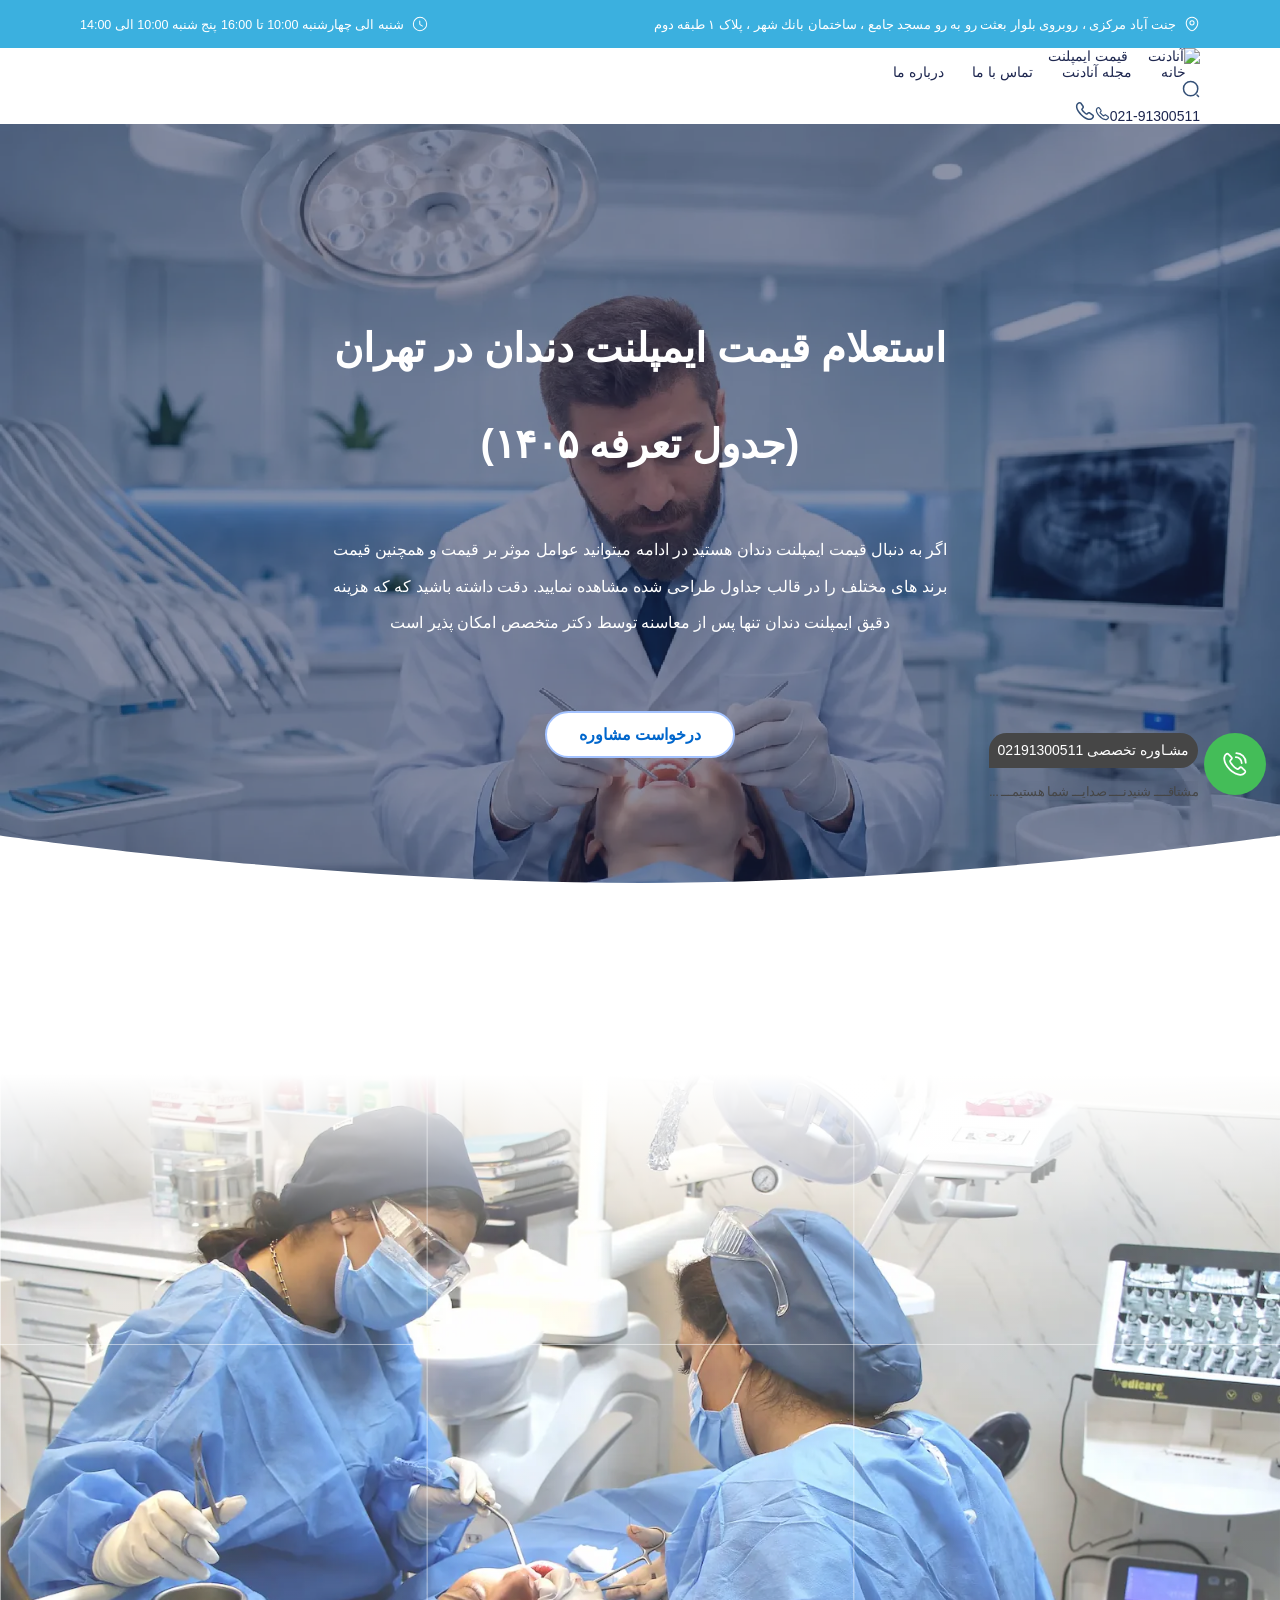
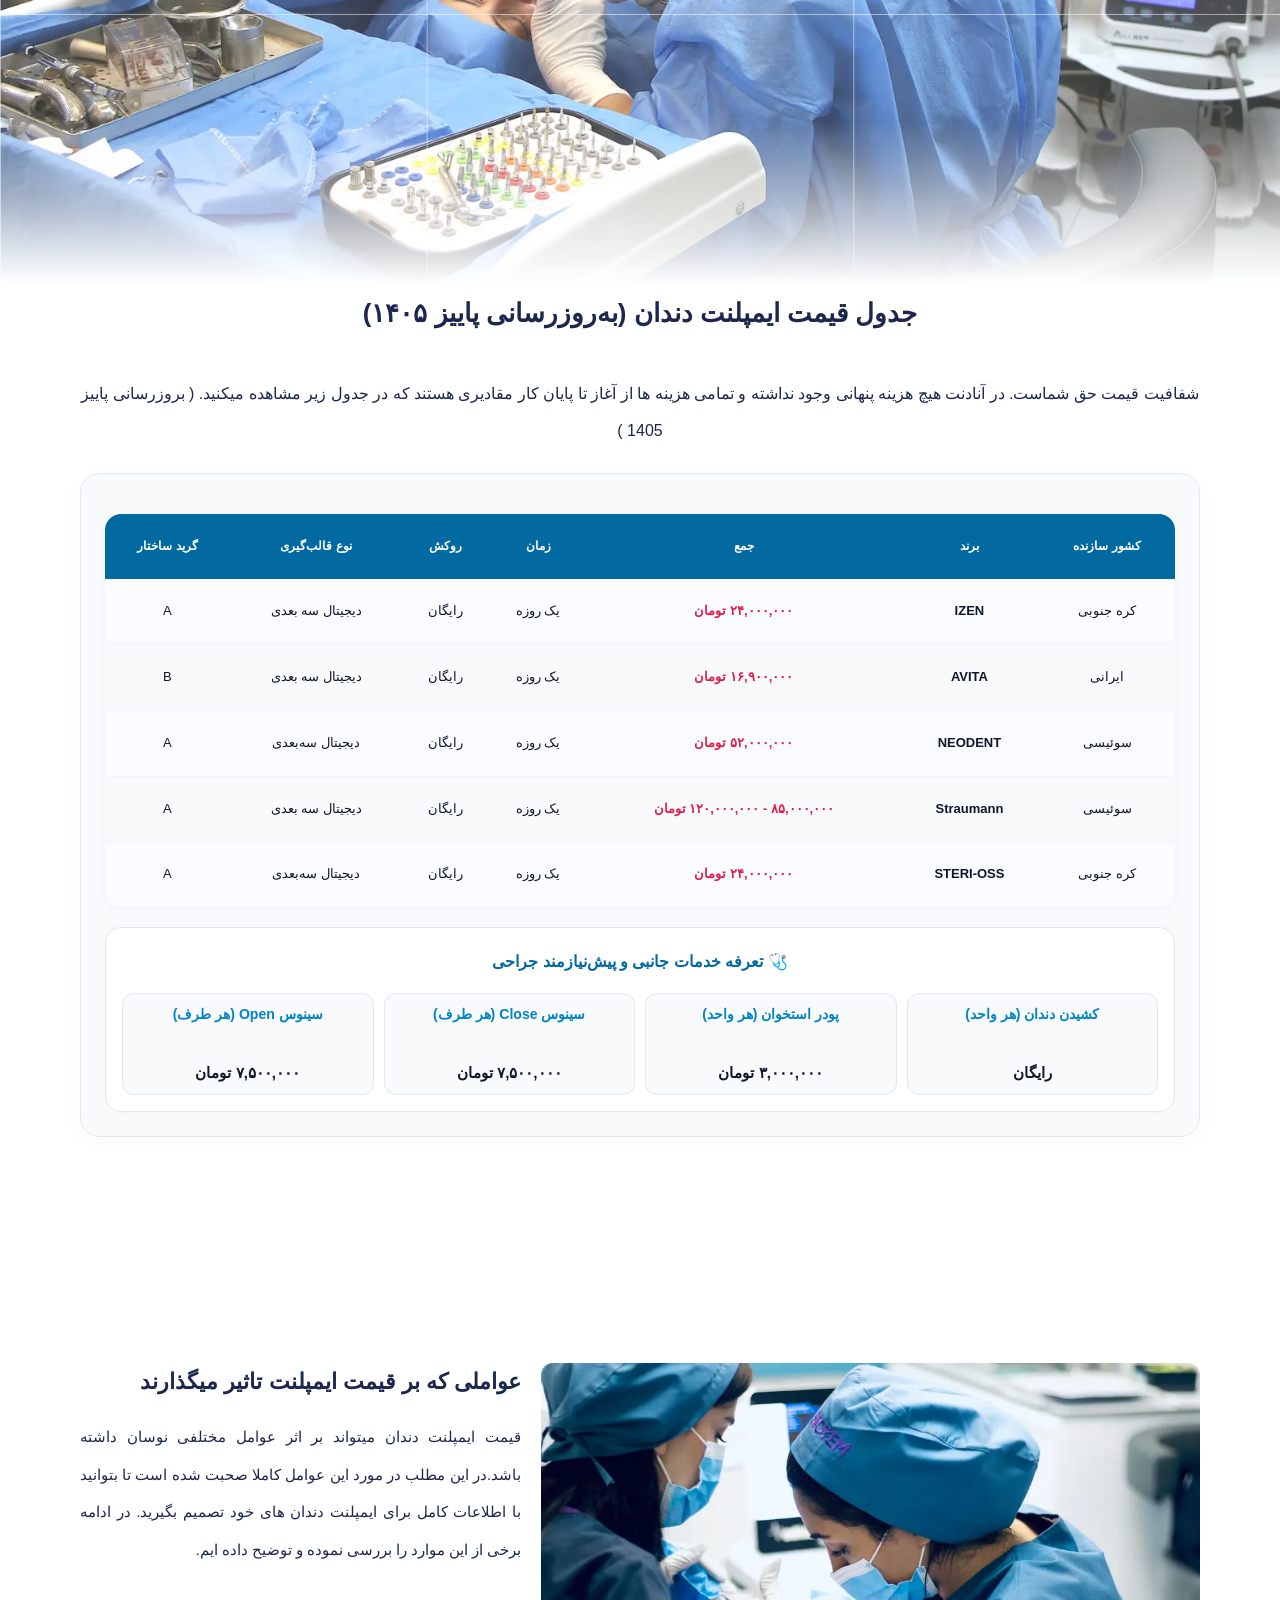
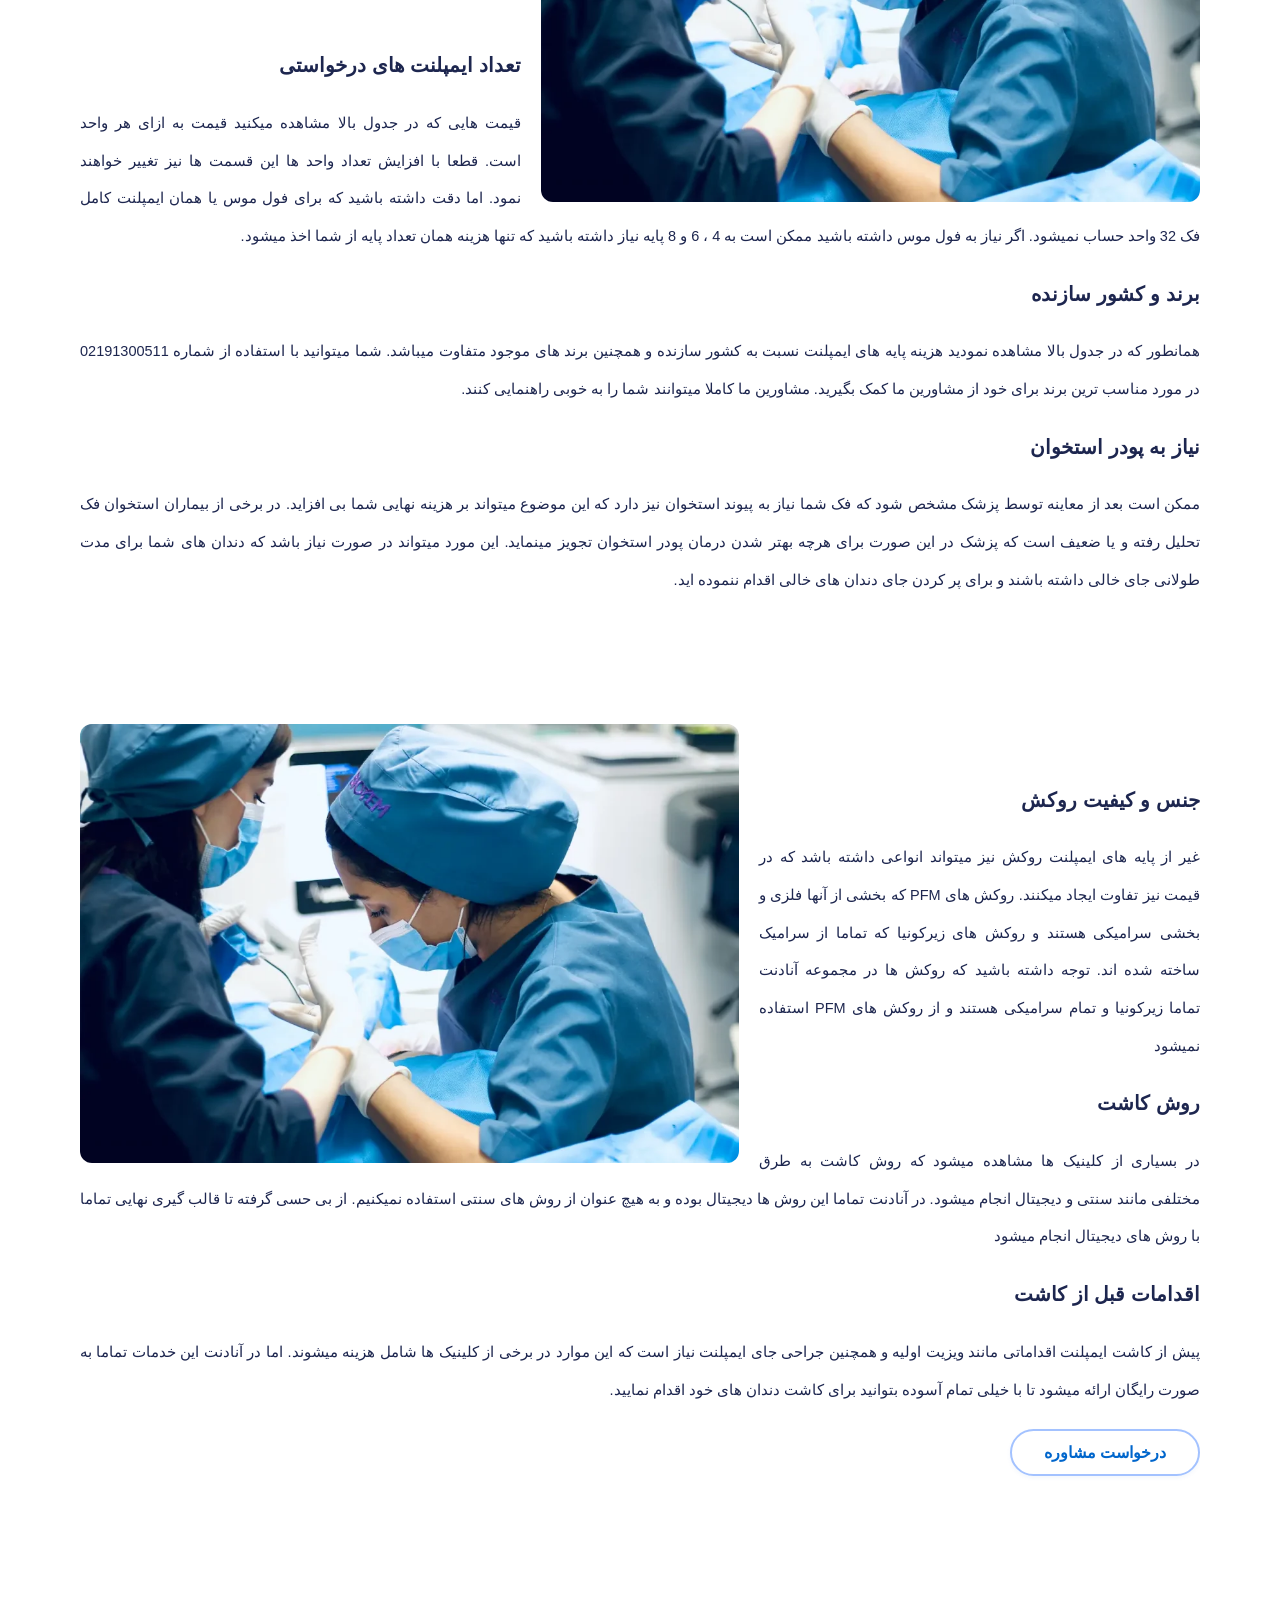
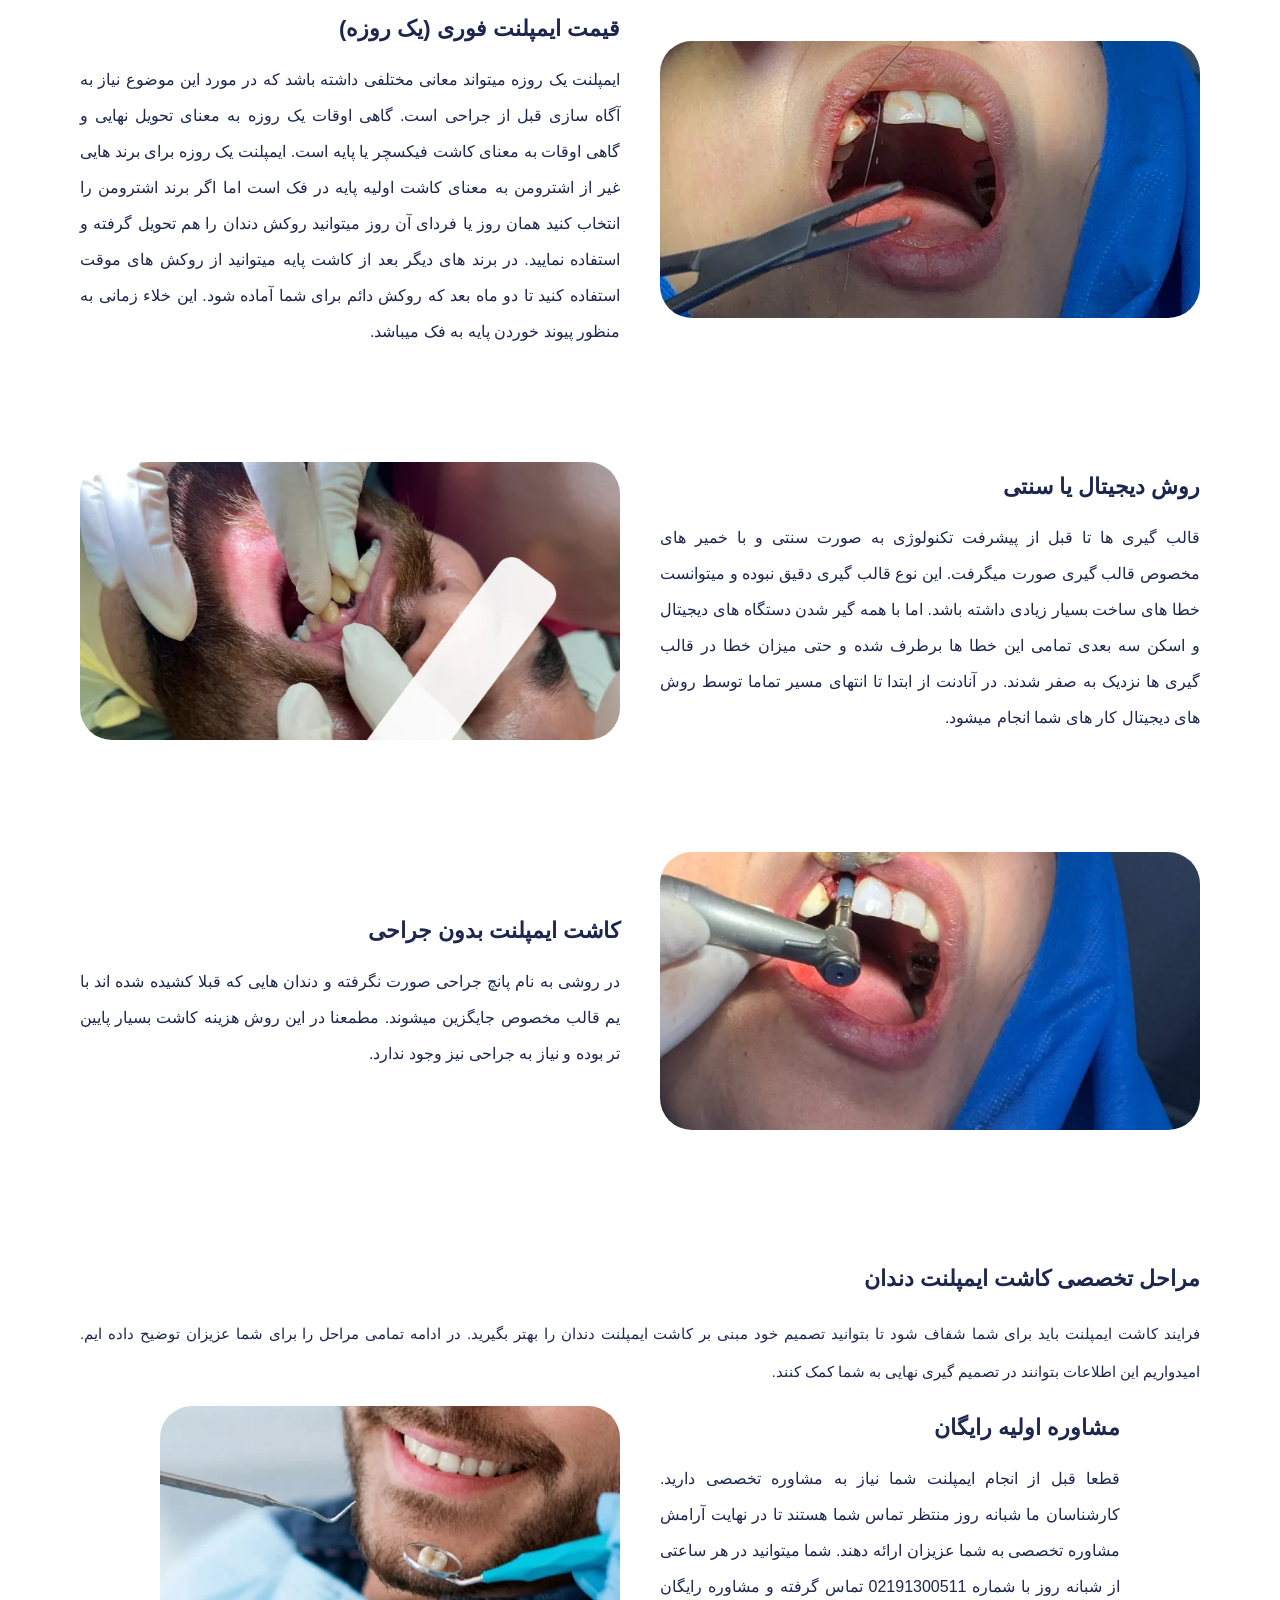
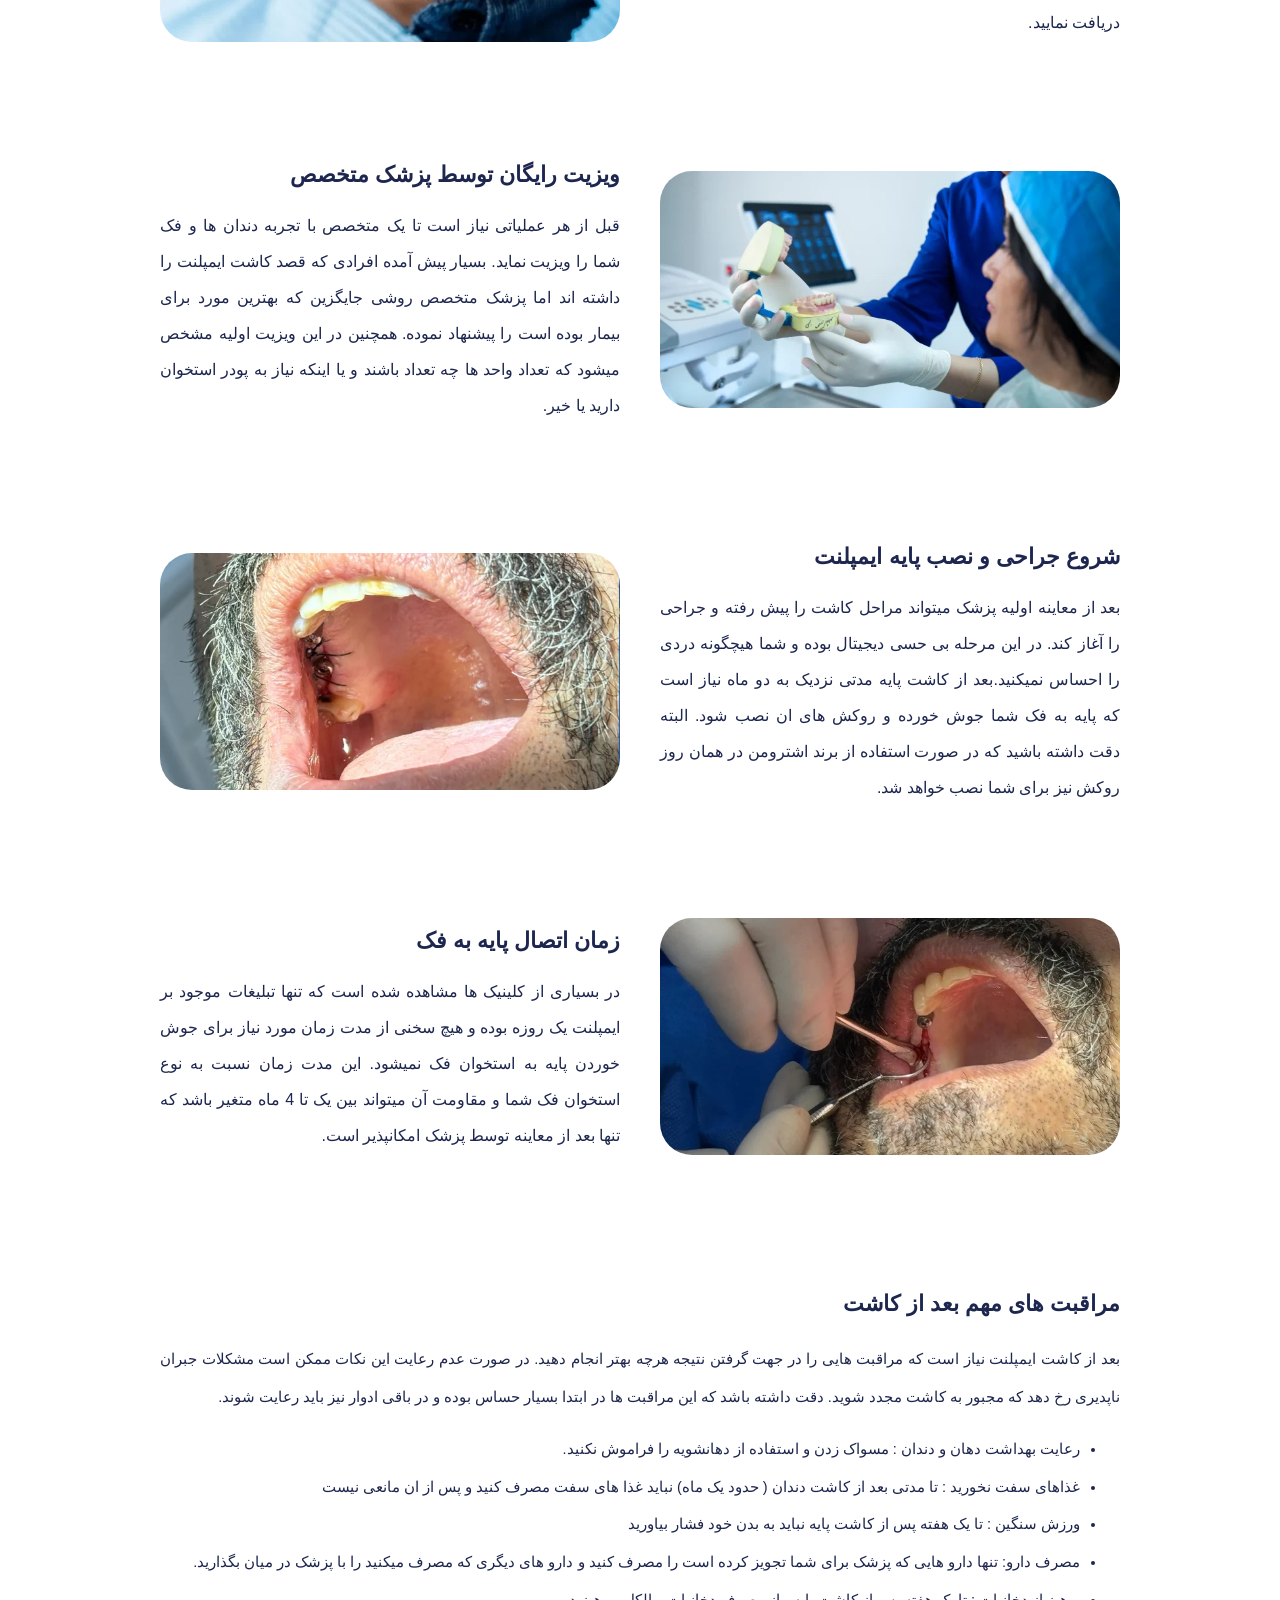
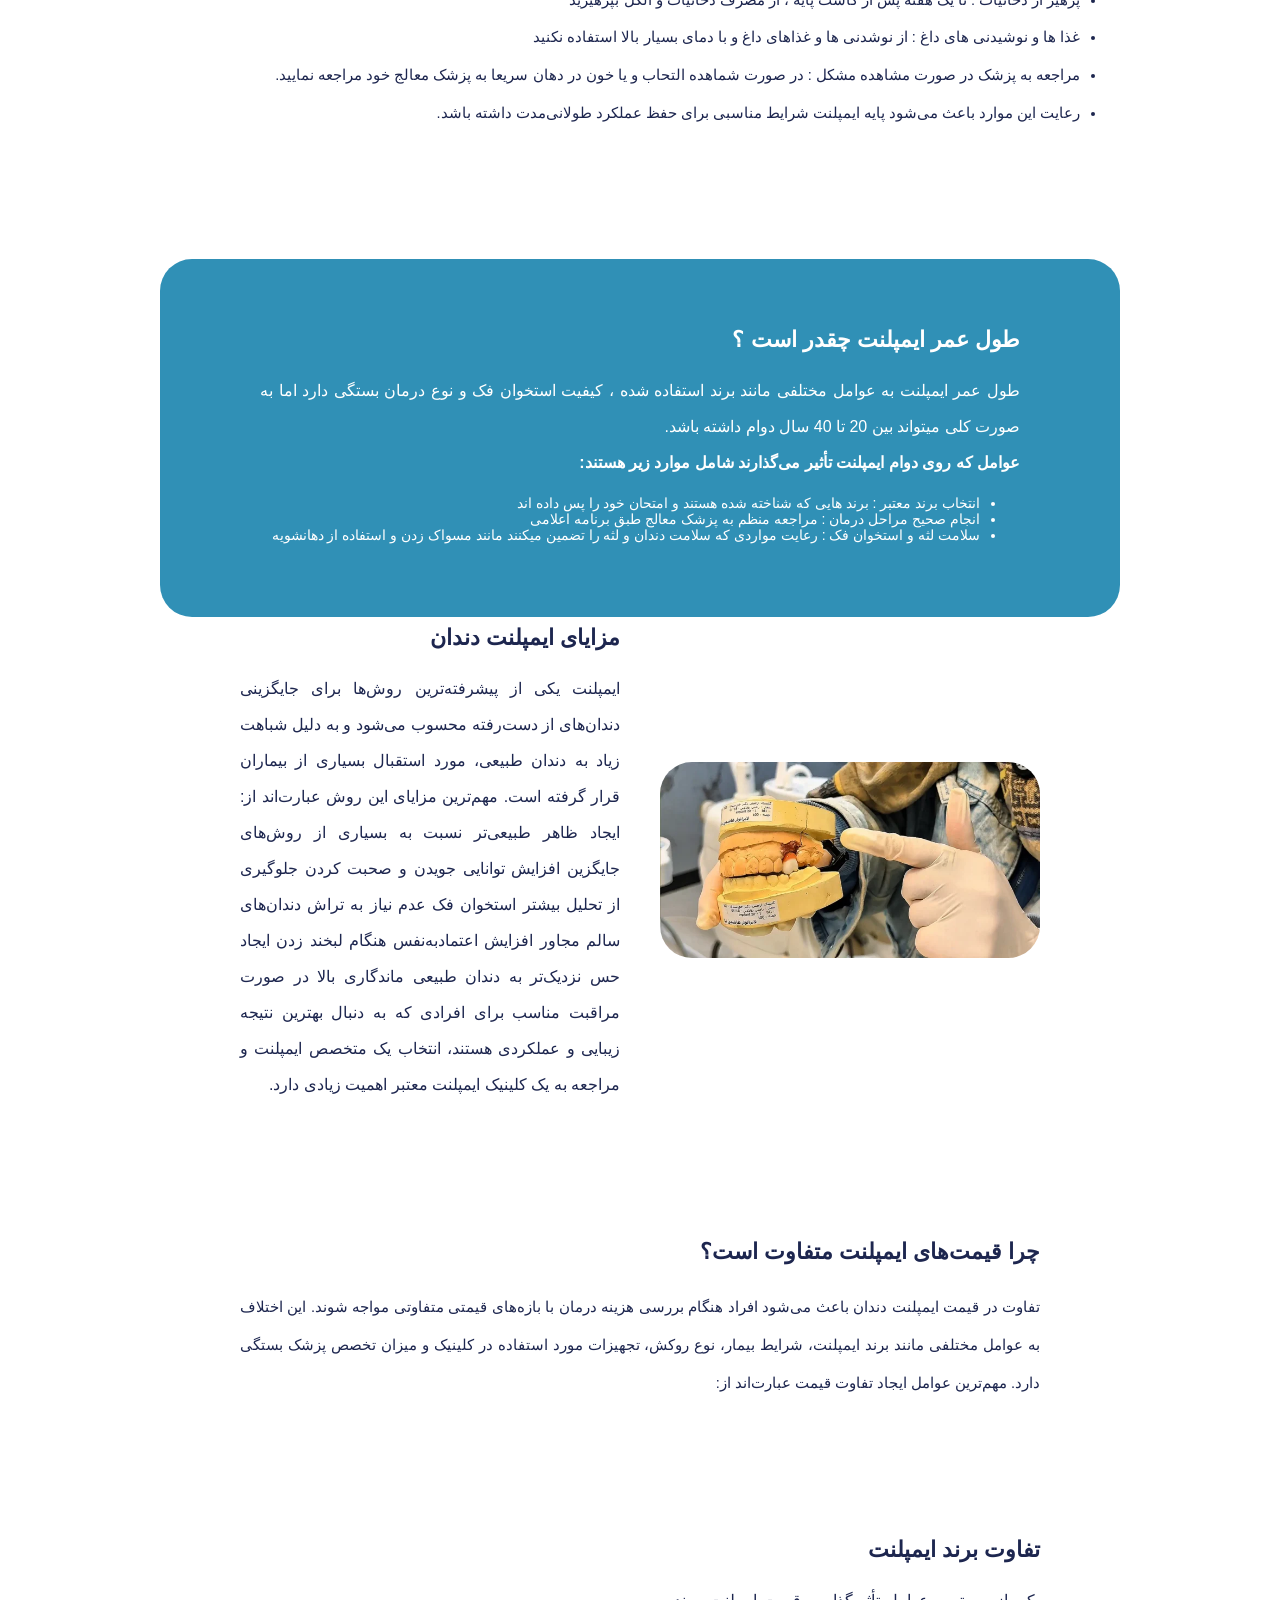
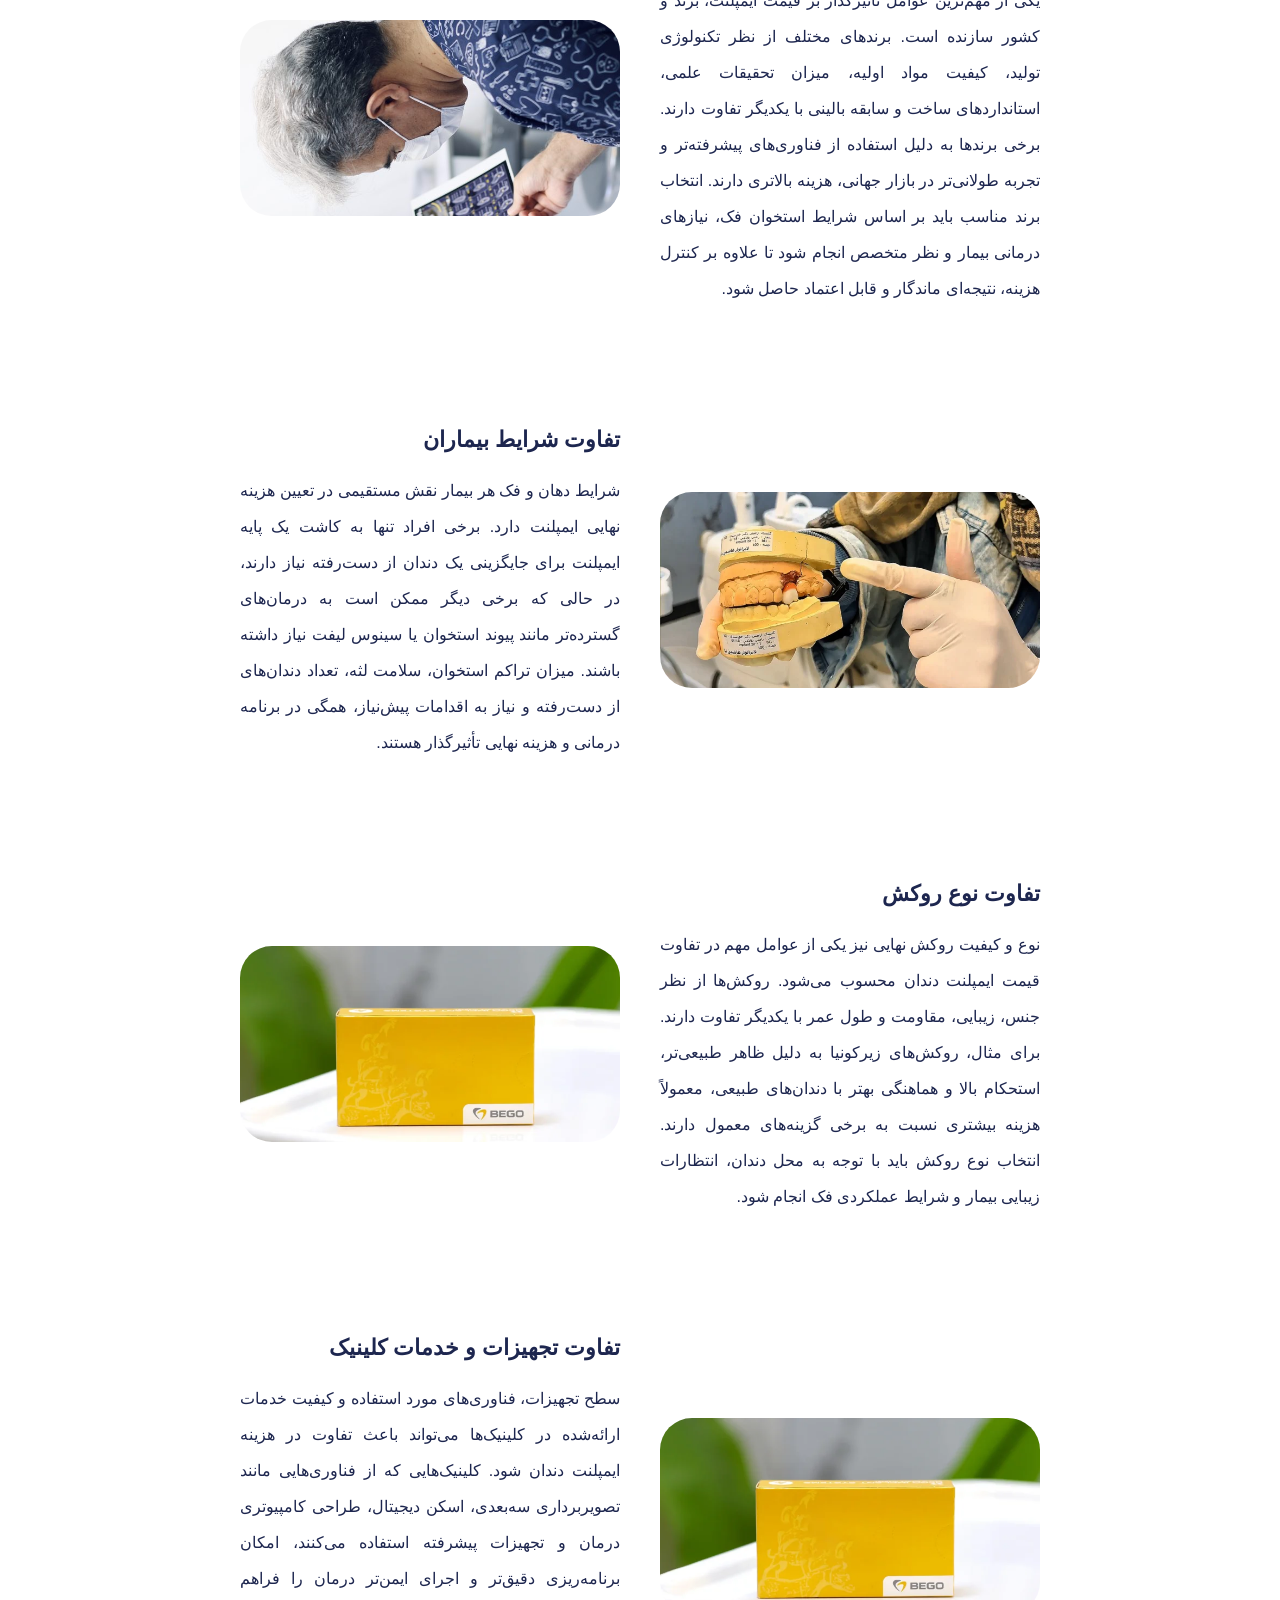
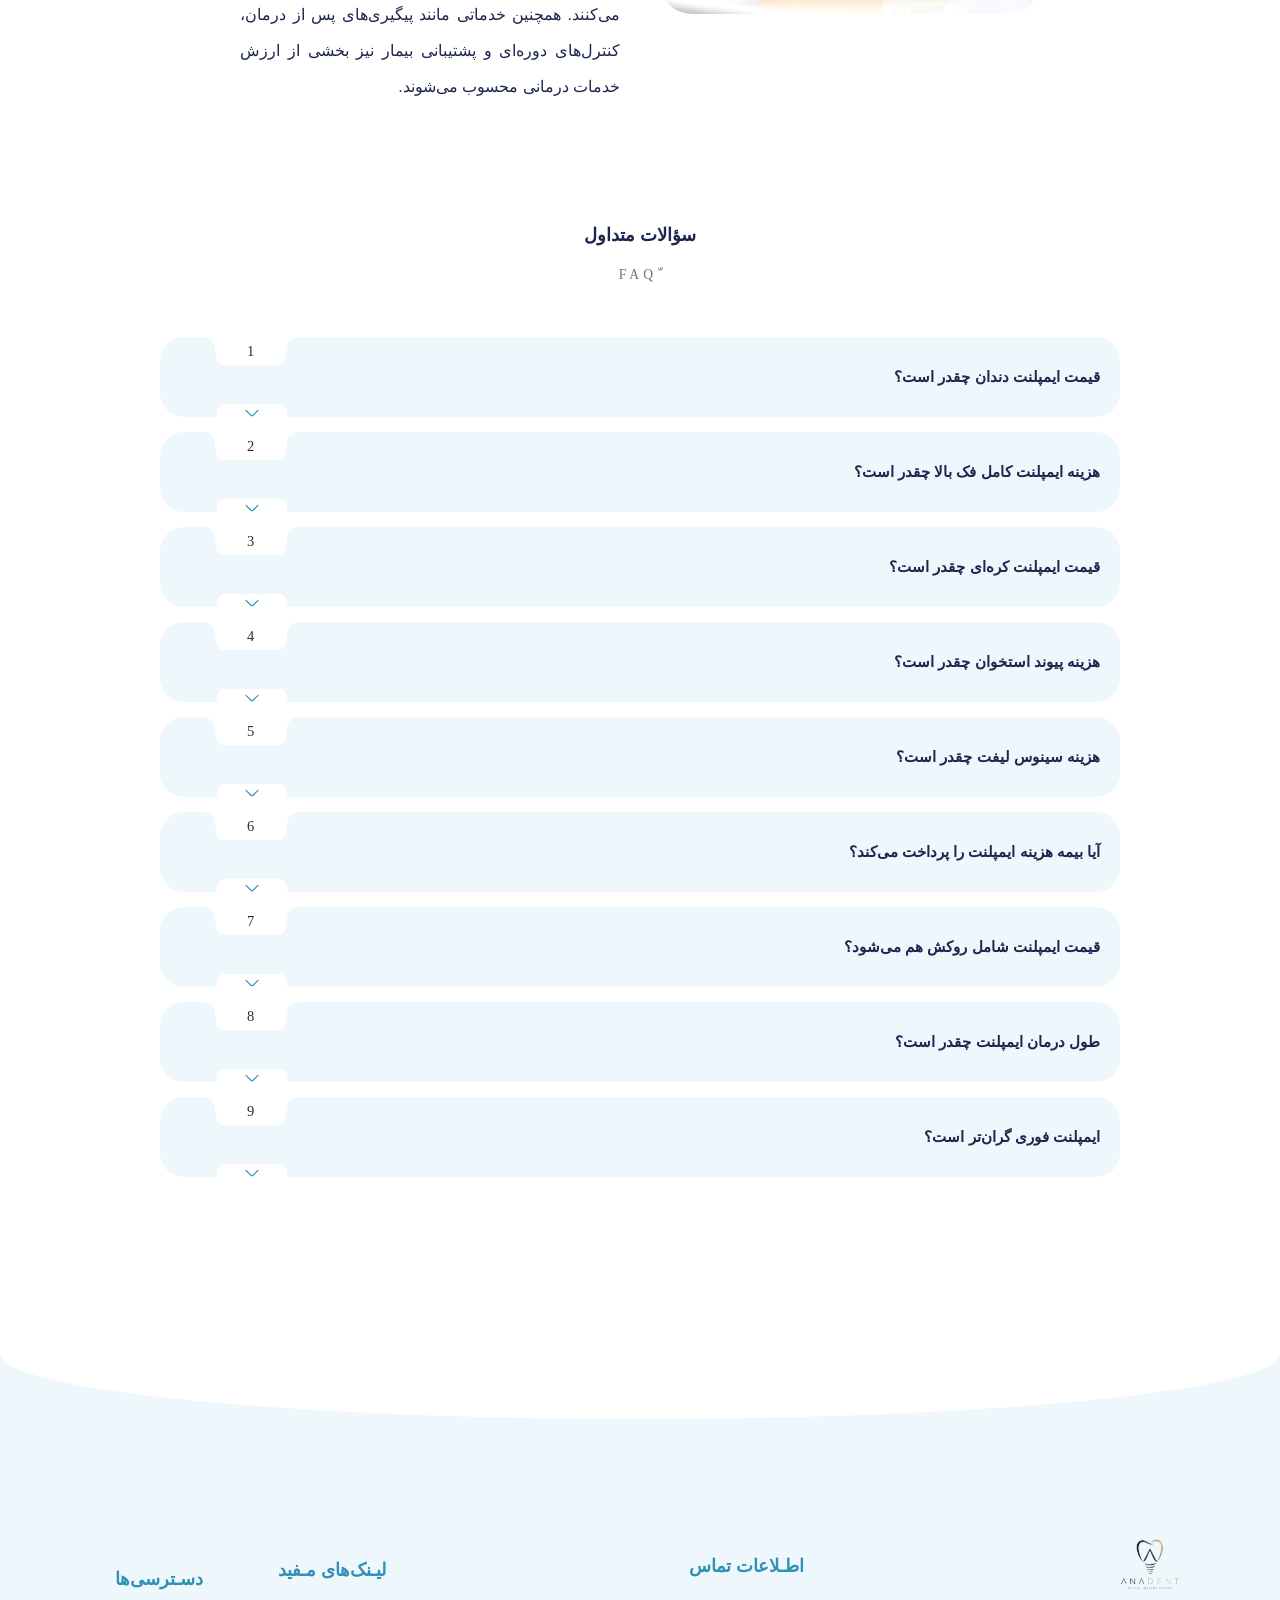
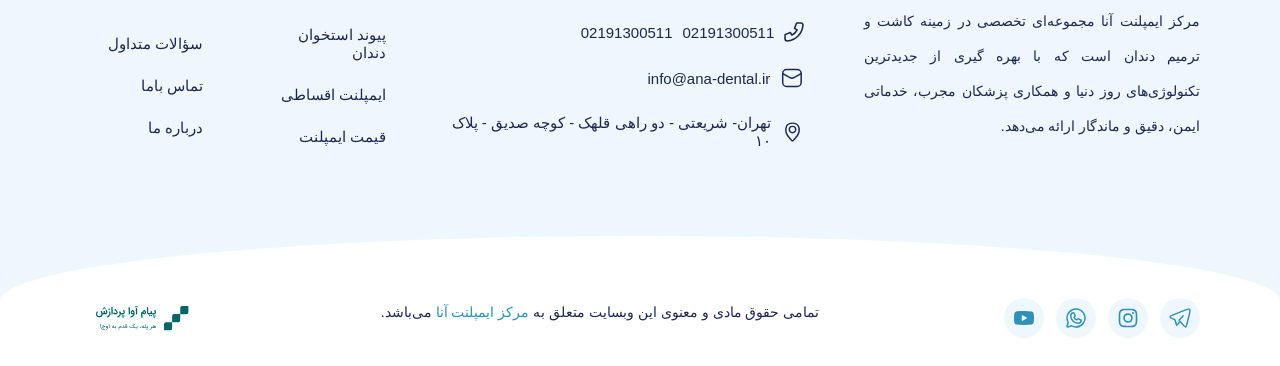
==== commit df0439a5: "fix comments" ====
--- a/frontend/site/implant-price/index.html
+++ b/frontend/site/implant-price/index.html
@@ -9,22 +9,22 @@
 
     
 
-<title>قیمت ایمپلنت دندان در تهران [جدول کامل تعرفه ۱۴۰۵]</title>
-<meta name="description" content="استعلام آنلاین قیمت ایمپلنت دندان در تهران. بررسی جدول کامل هزینه‌های جراحی، روکش و برندهای کره‌ای و آلمانی در مرکز آنا + محاسبه دقیق بدون هزینه پنهان."/>
+<title>قیمت ایمپلنت دندان در آنادنت ( آپدیت 1405)</title>
+<meta name="description" content="اگر میخواهید برای کاشت دندان اقدام نمایید ابتدا باید از قیمت ایمپلنت دندان خبر داشته باشید. در این صفحه قیمت ها به صورت شفاف بیان شده است."/>
 <meta name="robots" content="follow, index, max-snippet:-1, max-video-preview:-1, max-image-preview:large"/>
 <link rel="canonical" href="https://ana-dental.ir/implant-price/" />
 <meta property="og:locale" content="fa_IR" />
 <meta property="og:type" content="article" />
-<meta property="og:title" content="قیمت ایمپلنت دندان در تهران [جدول کامل تعرفه ۱۴۰۵]" />
-<meta property="og:description" content="استعلام آنلاین قیمت ایمپلنت دندان در تهران. بررسی جدول کامل هزینه‌های جراحی، روکش و برندهای کره‌ای و آلمانی در مرکز آنا + محاسبه دقیق بدون هزینه پنهان." />
+<meta property="og:title" content="قیمت ایمپلنت دندان در آنادنت ( آپدیت 1405)" />
+<meta property="og:description" content="اگر میخواهید برای کاشت دندان اقدام نمایید ابتدا باید از قیمت ایمپلنت دندان خبر داشته باشید. در این صفحه قیمت ها به صورت شفاف بیان شده است." />
 <meta property="og:url" content="./" />
 <meta property="og:site_name" content="دندانپزشکی آنا" />
 <meta property="og:updated_time" content="2026-09-12T10:08:35+03:30" />
 <meta property="product:brand" content="دندانپزشکی آنا" />
 <meta property="product:price:currency" content="IRR" />
 <meta name="twitter:card" content="summary_large_image" />
-<meta name="twitter:title" content="قیمت ایمپلنت دندان در تهران [جدول کامل تعرفه ۱۴۰۵]" />
-<meta name="twitter:description" content="استعلام آنلاین قیمت ایمپلنت دندان در تهران. بررسی جدول کامل هزینه‌های جراحی، روکش و برندهای کره‌ای و آلمانی در مرکز آنا + محاسبه دقیق بدون هزینه پنهان." />
+<meta name="twitter:title" content="قیمت ایمپلنت دندان در آنادنت ( آپدیت 1405)" />
+<meta name="twitter:description" content="اگر میخواهید برای کاشت دندان اقدام نمایید ابتدا باید از قیمت ایمپلنت دندان خبر داشته باشید. در این صفحه قیمت ها به صورت شفاف بیان شده است." />
 <meta name="twitter:label1" content="زمان خواندن" />
 <meta name="twitter:data1" content="کمتر از یک دقیقه" />
 <script type="application/ld+json" class="rank-math-schema-pro">{"@context":"https://schema.org","@graph":[{"@type":"Place","@id":"https://ana-dental.ir/#place","geo":{"@type":"GeoCoordinates","latitude":"35.76926121226652","longitude":" 51.439812132529276"},"hasMap":"https://www.google.com/maps/search/?api=1&amp;query=35.76926121226652, 51.439812132529276","address":{"@type":"PostalAddress","streetAddress":"\u062e\u06cc\u0627\u0628\u0627\u0646 \u0634\u0631\u06cc\u0639\u062a\u06cc\u060c \u062f\u0648\u0631\u0627\u0647\u06cc \u0642\u0644\u0647\u06a9\u060c \u06a9\u0648\u0686\u0647 \u0635\u062f\u06cc\u0642\u060c \u067e\u0644\u0627\u06a9 \u06f1\u06f0","addressLocality":"\u062a\u0647\u0631\u0627\u0646","addressCountry":"IR-23","addressRegion":"\u062a\u0647\u0631\u0627\u0646"}},{"@type":["Dentist","Organization"],"@id":"https://ana-dental.ir/#organization","name":"\u062f\u0646\u062f\u0627\u0646\u067e\u0632\u0634\u06a9\u06cc \u0622\u0631\u0627\u0645\u0634","url":"https://ana-dental.ir","address":{"@type":"PostalAddress","streetAddress":"\u062e\u06cc\u0627\u0628\u0627\u0646 \u0634\u0631\u06cc\u0639\u062a\u06cc\u060c \u062f\u0648\u0631\u0627\u0647\u06cc \u0642\u0644\u0647\u06a9\u060c \u06a9\u0648\u0686\u0647 \u0635\u062f\u06cc\u0642\u060c \u067e\u0644\u0627\u06a9 \u06f1\u06f0","addressLocality":"\u062a\u0647\u0631\u0627\u0646","addressCountry":"IR-23","addressRegion":"\u062a\u0647\u0631\u0627\u0646"},"logo":{"@type":"ImageObject","@id":"https://ana-dental.ir/#logo","url":"assets/images/2025/09/logo.webp","contentUrl":"assets/images/2025/09/logo.webp","caption":"\u062f\u0646\u062f\u0627\u0646\u067e\u0632\u0634\u06a9\u06cc \u0622\u0631\u0627\u0645\u0634","inLanguage":"fa-IR","width":"700","height":"354"},"openingHours":["Monday,Tuesday,Wednesday,Thursday,Saturday,Sunday 10:00-19:00"],"description":"\u0645\u0631\u06a9\u0632 \u0627\u06cc\u0645\u067e\u0644\u0646\u062a \u0622\u0631\u0627\u0645\u0634\u060c \u0645\u0631\u06a9\u0632 \u062a\u062e\u0635\u0635\u06cc \u06a9\u0627\u0634\u062a \u0627\u06cc\u0645\u067e\u0644\u0646\u062a \u0648 \u062f\u0631\u0645\u0627\u0646\u200c\u0647\u0627\u06cc \u062a\u0631\u0645\u06cc\u0645\u06cc \u062f\u0646\u062f\u0627\u0646\u060c \u0628\u0627 \u0628\u0647\u0631\u0647\u200c\u06af\u06cc\u0631\u06cc \u0627\u0632 \u062a\u062c\u0647\u06cc\u0632\u0627\u062a \u067e\u06cc\u0634\u0631\u0641\u062a\u0647\u060c \u0641\u0646\u0627\u0648\u0631\u06cc\u200c\u0647\u0627\u06cc \u0646\u0648\u06cc\u0646 \u062f\u0646\u062f\u0627\u0646\u067e\u0632\u0634\u06a9\u06cc \u0648 \u062a\u06cc\u0645\u06cc \u0627\u0632 \u062f\u0646\u062f\u0627\u0646\u067e\u0632\u0634\u06a9\u0627\u0646 \u0645\u062c\u0631\u0628\u060c \u062e\u062f\u0645\u0627\u062a\u06cc \u0634\u0627\u0645\u0644 \u06a9\u0627\u0634\u062a \u0627\u06cc\u0645\u067e\u0644\u0646\u062a \u062f\u0646\u062f\u0627\u0646\u060c \u0627\u06cc\u0645\u067e\u0644\u0646\u062a \u0641\u0648\u0631\u06cc\u060c \u0628\u0627\u0632\u0633\u0627\u0632\u06cc \u0627\u0633\u062a\u062e\u0648\u0627\u0646 \u0641\u06a9\u060c \u0644\u06cc\u0641\u062a \u0633\u06cc\u0646\u0648\u0633\u060c \u067e\u0631\u0648\u062a\u0632\u0647\u0627\u06cc \u062b\u0627\u0628\u062a \u0628\u0631 \u067e\u0627\u06cc\u0647 \u0627\u06cc\u0645\u067e\u0644\u0646\u062a\u060c \u0631\u0648\u06a9\u0634 \u062f\u0646\u062f\u0627\u0646\u060c \u062f\u0631\u0645\u0627\u0646\u200c\u0647\u0627\u06cc \u062a\u0631\u0645\u06cc\u0645\u06cc \u0648 \u0632\u06cc\u0628\u0627\u06cc\u06cc \u0631\u0627 \u0627\u0631\u0627\u0626\u0647 \u0645\u06cc\u200c\u062f\u0647\u062f. \u062f\u0631 \u0645\u0631\u06a9\u0632 \u0627\u06cc\u0645\u067e\u0644\u0646\u062a \u0622\u0631\u0627\u0645\u0634\u060c \u062a\u0645\u0627\u0645\u06cc \u0645\u0631\u0627\u062d\u0644 \u062f\u0631\u0645\u0627\u0646 \u0627\u0632 \u0645\u0634\u0627\u0648\u0631\u0647 \u0648 \u0637\u0631\u0627\u062d\u06cc \u0637\u0631\u062d \u062f\u0631\u0645\u0627\u0646 \u062a\u0627 \u062c\u0631\u0627\u062d\u06cc \u0648 \u0645\u0631\u0627\u0642\u0628\u062a\u200c\u0647\u0627\u06cc \u067e\u0633 \u0627\u0632 \u062f\u0631\u0645\u0627\u0646\u060c \u0645\u0637\u0627\u0628\u0642 \u0628\u0627 \u0627\u0633\u062a\u0627\u0646\u062f\u0627\u0631\u062f\u0647\u0627\u06cc \u0631\u0648\u0632 \u062f\u0646\u06cc\u0627 \u0627\u0646\u062c\u0627\u0645 \u0645\u06cc\u200c\u0634\u0648\u062f. \u0647\u062f\u0641 \u0645\u0627 \u0627\u0631\u0627\u0626\u0647 \u062f\u0631\u0645\u0627\u0646\u06cc \u0627\u06cc\u0645\u0646\u060c \u062f\u0642\u06cc\u0642\u060c \u0645\u0627\u0646\u062f\u06af\u0627\u0631 \u0648 \u0645\u062a\u0646\u0627\u0633\u0628 \u0628\u0627 \u0634\u0631\u0627\u06cc\u0637 \u0647\u0631 \u0628\u06cc\u0645\u0627\u0631 \u0627\u0633\u062a \u062a\u0627 \u0639\u0644\u0627\u0648\u0647 \u0628\u0631 \u0628\u0627\u0632\u06af\u0631\u062f\u0627\u0646\u062f\u0646 \u0639\u0645\u0644\u06a9\u0631\u062f \u0637\u0628\u06cc\u0639\u06cc \u062f\u0646\u062f\u0627\u0646\u200c\u0647\u0627\u060c \u0632\u06cc\u0628\u0627\u06cc\u06cc \u0648 \u0627\u0639\u062a\u0645\u0627\u062f \u0628\u0647 \u0646\u0641\u0633 \u0628\u06cc\u0645\u0627\u0631\u0627\u0646 \u0646\u06cc\u0632 \u062d\u0641\u0638 \u0634\u0648\u062f. \u0631\u0636\u0627\u06cc\u062a \u0628\u06cc\u0645\u0627\u0631\u0627\u0646\u060c \u0627\u0633\u062a\u0641\u0627\u062f\u0647 \u0627\u0632 \u0645\u0648\u0627\u062f \u0648 \u0628\u0631\u0646\u062f\u0647\u0627\u06cc \u0645\u0639\u062a\u0628\u0631\u060c \u0631\u0639\u0627\u06cc\u062a \u0627\u0635\u0648\u0644 \u06a9\u0646\u062a\u0631\u0644 \u0639\u0641\u0648\u0646\u062a \u0648 \u0628\u0647\u0631\u0647\u200c\u06af\u06cc\u0631\u06cc \u0627\u0632 \u0631\u0648\u0634\u200c\u0647\u0627\u06cc \u06a9\u0645\u200c\u062a\u0647\u0627\u062c\u0645\u06cc \u0627\u0632 \u0645\u0647\u0645\u200c\u062a\u0631\u06cc\u0646 \u0627\u0631\u0632\u0634\u200c\u0647\u0627\u06cc \u0645\u0631\u06a9\u0632 \u0627\u06cc\u0645\u067e\u0644\u0646\u062a \u0622\u0631\u0627\u0645\u0634 \u0627\u0633\u062a","legalName":"@r@mesh","location":{"@id":"https://ana-dental.ir/#place"},"image":{"@id":"https://ana-dental.ir/#logo"},"telephone":"+989125142254"},{"@type":"WebSite","@id":"https://ana-dental.ir/#website","url":"https://ana-dental.ir","name":"\u062f\u0646\u062f\u0627\u0646\u067e\u0632\u0634\u06a9\u06cc \u0622\u0631\u0627\u0645\u0634","alternateName":"\u0645\u0631\u06a9\u0632 \u062a\u062e\u0635\u0635\u06cc \u0627\u06cc\u0645\u067e\u0644\u0646\u062a","publisher":{"@id":"https://ana-dental.ir/#organization"},"inLanguage":"fa-IR"},{"@type":"BreadcrumbList","@id":"#breadcrumb","itemListElement":[{"@type":"ListItem","position":"1","item":{"@id":"https://ana-dental.ir","name":"\u0635\u0641\u062d\u0647 \u0627\u0635\u0640\u0644\u06cc"}},{"@type":"ListItem","position":"2","item":{"@id":"./","name":"\u0627\u0633\u062a\u0639\u0644\u0627\u0645 \u0642\u06cc\u0645\u062a \u0627\u06cc\u0645\u067e\u0644\u0646\u062a \u062f\u0646\u062f\u0627\u0646 \u062f\u0631 \u062a\u0647\u0631\u0627\u0646 (\u062c\u062f\u0648\u0644 \u062a\u0639\u0631\u0641\u0647\u200c \u06f1\u06f4\u06f0\u06f5)"}}]},{"@type":["ItemPage","FAQPage"],"@id":"#webpage","url":"./","name":"\u0642\u06cc\u0645\u062a \u0627\u06cc\u0645\u067e\u0644\u0646\u062a \u062f\u0646\u062f\u0627\u0646 \u062f\u0631 \u062a\u0647\u0631\u0627\u0646 [\u062c\u062f\u0648\u0644 \u06a9\u0627\u0645\u0644 \u062a\u0639\u0631\u0641\u0647 \u06f1\u06f4\u06f0\u06f5]","datePublished":"2025-09-19T07:14:16+03:30","dateModified":"2026-09-12T10:08:35+03:30","isPartOf":{"@id":"https://ana-dental.ir/#website"},"inLanguage":"fa-IR","breadcrumb":{"@id":"#breadcrumb"},"mainEntity":[{"@type":"Question","name":"\u0642\u06cc\u0645\u062a \u0627\u06cc\u0645\u067e\u0644\u0646\u062a \u0628\u0631\u0627\u06cc \u06cc\u06a9 \u062f\u0646\u062f\u0627\u0646\u061f","acceptedAnswer":{"@type":"Answer","text":"\u0642\u06cc\u0645\u062a \u0627\u06cc\u0645\u067e\u0644\u0646\u062a \u0628\u0631\u0627\u06cc \u06cc\u06a9 \u062f\u0646\u062f\u0627\u0646 \u0645\u0648\u0636\u0648\u0639\u06cc \u0627\u0633\u062a \u06a9\u0647 \u0627\u063a\u0644\u0628 \u0628\u0627 \u062a\u0631\u062f\u06cc\u062f \u0648 \u0646\u06af\u0631\u0627\u0646\u06cc \u0645\u0637\u0631\u062d \u0645\u06cc\u200c\u0634\u0648\u062f. \u0628\u0633\u06cc\u0627\u0631\u06cc \u0627\u0632 \u0645\u0631\u0627\u062c\u0639\u0627\u0646 \u0641\u06a9\u0631 \u0645\u06cc\u200c\u06a9\u0646\u0646\u062f \u06a9\u0647 \u0686\u0648\u0646 \u0641\u0642\u0637 \u06cc\u06a9 \u062f\u0646\u062f\u0627\u0646 \u0627\u0632 \u062f\u0633\u062a \u062f\u0627\u062f\u0647\u200c\u0627\u0646\u062f\u060c \u0634\u0627\u06cc\u062f \u0627\u0631\u0632\u0634 \u0633\u0631\u0645\u0627\u06cc\u0647 \u06af\u0630\u0627\u0631\u06cc \u0631\u0648\u06cc \u0622\u0646 \u0686\u0646\u062f\u0627\u0646 \u0632\u06cc\u0627\u062f \u0646\u0628\u0627\u0634\u062f. \u0627\u0645\u0627 \u062d\u0642\u06cc\u0642\u062a \u0627\u06cc\u0646 \u0627\u0633\u062a \u06a9\u0647 \u0647\u0645\u06cc\u0646 \u06cc\u06a9 \u062f\u0646\u062f\u0627\u0646\u060c \u0645\u06cc\u200c\u062a\u0648\u0627\u0646\u062f \u062a\u0639\u0627\u062f\u0644 \u06a9\u0644 \u062f\u0647\u0627\u0646 \u0634\u0645\u0627 \u0631\u0627 \u0628\u0631 \u0647\u0645 \u0628\u0632\u0646\u062f \u0648 \u0645\u0634\u06a9\u0644\u0627\u062a\u06cc \u0627\u06cc\u062c\u0627\u062f \u06a9\u0646\u062f \u06a9\u0647 \u062f\u0631\u0645\u0627\u0646\u200c\u0634\u0627\u0646 \u062f\u0631 \u0622\u06cc\u0646\u062f\u0647 \u0628\u0633\u06cc\u0627\u0631 \u067e\u0631\u0647\u0632\u06cc\u0646\u0647\u200c\u062a\u0631 \u062e\u0648\u0627\u0647\u062f \u0628\u0648\u062f. \u062f\u0631 \u06a9\u0644\u06cc\u0646\u06cc\u06a9 \u0627\u06cc\u0645\u067e\u0644\u0646\u062a \u0622\u0631\u0627\u0645\u0634\u060c \u0645\u0627 \u0628\u0647 \u062e\u0648\u0628\u06cc \u0645\u06cc\u200c\u062f\u0627\u0646\u06cc\u0645 \u06a9\u0647 \u0642\u06cc\u0645\u062a \u0627\u06cc\u0645\u067e\u0644\u0646\u062a \u062f\u0646\u062f\u0627\u0646 \u0628\u0631\u0627\u06cc \u06cc\u06a9 \u062f\u0646\u062f\u0627\u0646 \u0628\u0627\u06cc\u062f \u0645\u062a\u0646\u0627\u0633\u0628 \u0628\u0627 \u0627\u0647\u0645\u06cc\u062a \u0622\u0646 \u0628\u0627\u0634\u062f\u060c \u0646\u0647 \u0628\u06cc\u0634\u062a\u0631 \u0648 \u0646\u0647 \u06a9\u0645\u062a\u0631. \u0647\u062f\u0641 \u0645\u0627 \u0627\u06cc\u0646 \u0627\u0633\u062a \u06a9\u0647 \u0628\u0627 \u0627\u0631\u0627\u0626\u0647 \u062a\u0639\u0631\u0641\u0647\u200c\u0627\u06cc \u0645\u0646\u0635\u0641\u0627\u0646\u0647 \u0648 \u0634\u0641\u0627\u0641\u060c \u062c\u0644\u0648\u06cc \u067e\u06cc\u0634\u0631\u0641\u062a \u0645\u0634\u06a9\u0644\u0627\u062a \u062f\u0646\u062f\u0627\u0646\u06cc \u0634\u0645\u0627 \u0631\u0627 \u0628\u06af\u06cc\u0631\u06cc\u0645 \u0648 \u0647\u0645\u0627\u0646 \u062d\u0627\u0644\u0627\u060c \u0628\u0627 \u06cc\u06a9 \u062a\u0635\u0645\u06cc\u0645 \u0647\u0648\u0634\u0645\u0646\u062f\u0627\u0646\u0647\u060c \u0622\u0633\u0627\u06cc\u0634 \u0628\u0644\u0646\u062f\u0645\u062f\u062a \u062f\u0647\u0627\u0646\u200c\u062a\u0627\u0646 \u0631\u0627 \u062a\u0636\u0645\u06cc\u0646 \u06a9\u0646\u06cc\u062f. \u062f\u0631\u0645\u0627\u0646 \u0642\u06cc\u0645\u062a \u0627\u06cc\u0645\u067e\u0644\u0646\u062a \u0628\u0631\u0627\u06cc \u06cc\u06a9 \u062f\u0646\u062f\u0627\u0646 \u062f\u0631 \u0645\u0631\u06a9\u0632 \u0645\u0627\u060c \u0641\u0631\u0627\u062a\u0631 \u0627\u0632 \u06cc\u06a9 \u062e\u062f\u0645\u062a \u067e\u0632\u0634\u06a9\u06cc \u0633\u0627\u062f\u0647 \u0627\u0633\u062a\u061b \u0627\u06cc\u0646 \u06cc\u06a9 \u0633\u0631\u0645\u0627\u06cc\u0647 \u06af\u0630\u0627\u0631\u06cc \u0647\u062f\u0641\u0645\u0646\u062f \u0631\u0648\u06cc \u06a9\u06cc\u0641\u06cc\u062a \u0632\u0646\u062f\u06af\u06cc \u0631\u0648\u0632\u0627\u0646\u0647 \u0634\u0645\u0627\u0633\u062a. \u0648\u0642\u062a\u06cc \u0645\u0627 \u0642\u06cc\u0645\u062a \u0627\u06cc\u0645\u067e\u0644\u0646\u062a \u062f\u0646\u062f\u0627\u0646 \u0631\u0627 \u0628\u0631\u0627\u06cc \u06cc\u06a9 \u062f\u0646\u062f\u0627\u0646 \u0645\u062d\u0627\u0633\u0628\u0647 \u0645\u06cc\u200c\u06a9\u0646\u06cc\u0645\u060c \u062a\u0645\u0627\u0645 \u062c\u0648\u0627\u0646\u0628 \u0622\u0646 \u0631\u0627 \u062f\u0631 \u0646\u0638\u0631 \u0645\u06cc\u200c\u06af\u06cc\u0631\u06cc\u0645: \u0627\u0632 \u06a9\u06cc\u0641\u06cc\u062a \u0628\u0631\u0646\u062f \u0627\u06cc\u0645\u067e\u0644\u0646\u062a \u06af\u0631\u0641\u062a\u0647 \u062a\u0627 \u062f\u0642\u062a \u062f\u0631 \u062c\u0631\u0627\u062d\u06cc \u0648 \u0645\u0631\u0627\u0642\u0628\u062a\u200c\u0647\u0627\u06cc \u067e\u0633 \u0627\u0632 \u062f\u0631\u0645\u0627\u0646. \u0646\u062a\u06cc\u062c\u0647 \u0627\u06cc\u0646 \u0627\u0633\u062a \u06a9\u0647 \u0634\u0645\u0627 \u06cc\u06a9 \u062f\u0646\u062f\u0627\u0646 \u062f\u0631\u06cc\u0627\u0641\u062a \u0645\u06cc\u200c\u06a9\u0646\u06cc\u062f \u06a9\u0647 \u0646\u0647 \u062a\u0646\u0647\u0627 \u0627\u0632 \u0646\u0638\u0631 \u0632\u06cc\u0628\u0627\u06cc\u06cc \u06a9\u0627\u0645\u0644\u0627\u064b \u0637\u0628\u06cc\u0639\u06cc \u0627\u0633\u062a\u060c \u0628\u0644\u06a9\u0647 \u0627\u0632 \u0646\u0638\u0631 \u0639\u0645\u0644\u06a9\u0631\u062f \u0646\u06cc\u0632 \u062f\u0642\u06cc\u0642\u0627\u064b \u0645\u0627\u0646\u0646\u062f \u062f\u0646\u062f\u0627\u0646 \u0648\u0627\u0642\u0639\u06cc\u200c\u062a\u0627\u0646 \u06a9\u0627\u0631 \u0645\u06cc\u200c\u06a9\u0646\u062f. \u062f\u0631 \u06a9\u0644\u06cc\u0646\u06cc\u06a9 \u0627\u06cc\u0645\u067e\u0644\u0646\u062a \u0622\u0631\u0627\u0645\u0634\u060c \u0645\u0627 \u0627\u0641\u062a\u062e\u0627\u0631 \u0645\u06cc\u200c\u06a9\u0646\u06cc\u0645 \u06a9\u0647 \u0628\u06af\u0648\u06cc\u06cc\u0645 \u0642\u06cc\u0645\u062a \u0627\u06cc\u0645\u067e\u0644\u0646\u062a \u0628\u0631\u0627\u06cc \u06cc\u06a9 \u062f\u0646\u062f\u0627\u0646 \u062f\u0631 \u0645\u0631\u06a9\u0632 \u0645\u0627\u060c \u0646\u0647 \u062a\u0646\u0647\u0627 \u0631\u0642\u0627\u0628\u062a\u06cc \u0627\u0633\u062a\u060c \u0628\u0644\u06a9\u0647 \u0636\u0645\u0627\u0646\u062a \u06a9\u06cc\u0641\u06cc\u062a \u0648 \u062f\u0648\u0627\u0645 \u0628\u0644\u0646\u062f\u0645\u062f\u062a \u0631\u0627 \u0646\u06cc\u0632 \u0634\u0627\u0645\u0644 \u0645\u06cc\u200c\u0634\u0648\u062f. \u0627\u06cc\u0646 \u06cc\u0639\u0646\u06cc \u06cc\u06a9 \u0628\u0627\u0631 \u067e\u0631\u062f\u0627\u062e\u062a \u0645\u06cc\u200c\u06a9\u0646\u06cc\u062f \u0648 \u0633\u0627\u0644\u200c\u0647\u0627 \u0627\u0632 \u0622\u0631\u0627\u0645\u0634 \u0648 \u0631\u0627\u062d\u062a\u06cc \u0622\u0646 \u0628\u0647\u0631\u0647\u200c\u0645\u0646\u062f \u0645\u06cc\u200c\u0634\u0648\u06cc\u062f."}},{"@type":"Question","name":"\u0642\u06cc\u0645\u062a \u0627\u06cc\u0645\u067e\u0644\u0646\u062a \u062f\u0646\u062f\u0627\u0646 \u062c\u0644\u0648 \u0686\u0642\u062f\u0631 \u0627\u0633\u062a\u061f","acceptedAnswer":{"@type":"Answer","text":"\u0642\u06cc\u0645\u062a \u0627\u06cc\u0645\u067e\u0644\u0646\u062a \u062f\u0646\u062f\u0627\u0646 \u062c\u0644\u0648 \u0686\u0642\u062f\u0631 \u0627\u0633\u062a\u061f \u0627\u06cc\u0646 \u0633\u0648\u0627\u0644 \u0645\u0639\u0645\u0648\u0644\u0627\u064b \u0628\u0627 \u0627\u062d\u0633\u0627\u0633 \u0641\u0648\u0631\u06cc\u062a \u0648 \u0646\u06af\u0631\u0627\u0646\u06cc \u0645\u0637\u0631\u062d \u0645\u06cc\u200c\u0634\u0648\u062f\u060c \u0686\u0648\u0646 \u062f\u0646\u062f\u0627\u0646\u200c\u0647\u0627\u06cc \u062c\u0644\u0648 \u0627\u0648\u0644\u06cc\u0646 \u0686\u06cc\u0632\u06cc \u0647\u0633\u062a\u0646\u062f \u06a9\u0647 \u062f\u0631 \u0644\u0628\u062e\u0646\u062f \u062f\u06cc\u062f\u0647 \u0645\u06cc\u200c\u0634\u0648\u0646\u062f \u0648 \u0627\u0632 \u062f\u0633\u062a \u062f\u0627\u062f\u0646 \u0622\u0646\u200c\u0647\u0627\u060c \u062a\u0623\u062b\u06cc\u0631 \u0645\u0633\u062a\u0642\u06cc\u0645\u06cc \u0628\u0631 \u0627\u0639\u062a\u0645\u0627\u062f \u0628\u0647 \u0646\u0641\u0633 \u0648 \u0631\u0648\u0627\u0628\u0637 \u0627\u062c\u062a\u0645\u0627\u0639\u06cc \u062f\u0627\u0631\u062f. \u062f\u0631 \u06a9\u0644\u06cc\u0646\u06cc\u06a9 \u0627\u06cc\u0645\u067e\u0644\u0646\u062a \u0622\u0631\u0627\u0645\u0634\u060c \u0645\u0627 \u06a9\u0627\u0645\u0644\u0627\u064b \u062f\u0631\u06a9 \u0645\u06cc\u200c\u06a9\u0646\u06cc\u0645 \u06a9\u0647 \u0627\u06cc\u0646 \u0633\u0648\u0627\u0644 \u0641\u0631\u0627\u062a\u0631 \u0627\u0632 \u06cc\u06a9 \u0645\u062d\u0627\u0633\u0628\u0647 \u0633\u0627\u062f\u0647 \u0645\u0627\u0644\u06cc \u0627\u0633\u062a\u061b \u0627\u06cc\u0646 \u0633\u0648\u0627\u0644 \u062f\u0631\u0628\u0627\u0631\u0647 \u0628\u0627\u0632\u06af\u0631\u062f\u0627\u0646\u062f\u0646 \u0633\u0631\u06cc\u0639 \u0622\u0646 \u0627\u0639\u062a\u0645\u0627\u062f \u0628\u0647 \u0646\u0641\u0633 \u06af\u0645\u0634\u062f\u0647 \u0648 \u0627\u0645\u06a9\u0627\u0646 \u0644\u0628\u062e\u0646\u062f \u0632\u062f\u0646 \u0628\u062f\u0648\u0646 \u062e\u062c\u0627\u0644\u062a \u0627\u0633\u062a. \u0642\u06cc\u0645\u062a \u0627\u06cc\u0645\u067e\u0644\u0646\u062a \u062f\u0646\u062f\u0627\u0646 \u062c\u0644\u0648 \u062f\u0631 \u0645\u0631\u06a9\u0632 \u0645\u0627 \u0637\u0648\u0631\u06cc \u062a\u0639\u06cc\u06cc\u0646 \u0634\u062f\u0647 \u06a9\u0647 \u0647\u0645 \u0645\u062a\u0646\u0627\u0633\u0628 \u0628\u0627 \u0627\u0647\u0645\u06cc\u062a \u0648 \u062d\u0633\u0627\u0633\u06cc\u062a \u0627\u06cc\u0646 \u0645\u0646\u0637\u0642\u0647 \u0628\u0627\u0634\u062f \u0648 \u0647\u0645 \u0628\u0631\u0627\u06cc \u0634\u0645\u0627 \u0642\u0627\u0628\u0644 \u062f\u0633\u062a\u0631\u0633 \u0648 \u0645\u0646\u0637\u0642\u06cc. \u0645\u0627 \u0645\u0639\u062a\u0642\u062f\u06cc\u0645 \u06a9\u0647 \u0632\u06cc\u0628\u0627\u06cc\u06cc \u0644\u0628\u062e\u0646\u062f \u0646\u0628\u0627\u06cc\u062f \u0628\u0647 \u06cc\u06a9 \u0627\u0645\u062a\u06cc\u0627\u0632 \u06af\u0631\u0627\u0646\u200c\u0642\u06cc\u0645\u062a \u062a\u0628\u062f\u06cc\u0644 \u0634\u0648\u062f\u060c \u0628\u0644\u06a9\u0647 \u062d\u0642\u06cc \u0627\u0633\u062a \u06a9\u0647 \u0647\u0645\u0647 \u0628\u0627\u06cc\u062f \u0628\u0647 \u0622\u0646 \u062f\u0633\u062a\u0631\u0633\u06cc \u062f\u0627\u0634\u062a\u0647 \u0628\u0627\u0634\u0646\u062f. \u0648\u0642\u062a\u06cc \u0645\u0631\u0627\u062c\u0639\u0627\u0646 \u0628\u0627 \u0639\u062c\u0644\u0647 \u0627\u0632 \u0645\u0627 \u0645\u06cc\u200c\u067e\u0631\u0633\u0646\u062f \u0642\u06cc\u0645\u062a \u0627\u06cc\u0645\u067e\u0644\u0646\u062a \u062f\u0646\u062f\u0627\u0646 \u062c\u0644\u0648 \u0686\u0642\u062f\u0631 \u0627\u0633\u062a\u060c \u0645\u0627 \u0645\u06cc\u200c\u062f\u0627\u0646\u06cc\u0645 \u06a9\u0647 \u0622\u0646\u200c\u0647\u0627 \u0646\u06cc\u0627\u0632 \u0641\u0648\u0631\u06cc \u0628\u0647 \u06cc\u06a9 \u067e\u0627\u0633\u062e \u062f\u0642\u06cc\u0642 \u0648 \u0627\u0645\u06cc\u062f\u0648\u0627\u0631\u06a9\u0646\u0646\u062f\u0647 \u062f\u0627\u0631\u0646\u062f. \u0642\u06cc\u0645\u062a \u0627\u06cc\u0645\u067e\u0644\u0646\u062a \u062f\u0646\u062f\u0627\u0646 \u062c\u0644\u0648 \u062f\u0631 \u06a9\u0644\u06cc\u0646\u06cc\u06a9 \u0627\u06cc\u0645\u067e\u0644\u0646\u062a \u0622\u0631\u0627\u0645\u0634 \u0634\u0627\u0645\u0644 \u062a\u0645\u0627\u0645 \u0645\u0631\u0627\u062d\u0644 \u062f\u0631\u0645\u0627\u0646 \u0627\u0633\u062a: \u0627\u0632 \u0637\u0631\u0627\u062d\u06cc \u062f\u0642\u06cc\u0642 \u0634\u06a9\u0644 \u0648 \u0631\u0646\u06af \u0645\u062a\u0646\u0627\u0633\u0628 \u0628\u0627 \u062f\u0646\u062f\u0627\u0646\u200c\u0647\u0627\u06cc \u0637\u0628\u06cc\u0639\u06cc \u0634\u0645\u0627 \u062a\u0627 \u0627\u0633\u062a\u0641\u0627\u062f\u0647 \u0627\u0632 \u0628\u0647\u062a\u0631\u06cc\u0646 \u0645\u0648\u0627\u062f \u0628\u0631\u0627\u06cc \u0627\u06cc\u062c\u0627\u062f \u0638\u0627\u0647\u0631\u06cc \u06a9\u0627\u0645\u0644\u0627\u064b \u0637\u0628\u06cc\u0639\u06cc. \u0645\u0627 \u06a9\u0627\u0631\u06cc \u06a9\u0631\u062f\u0647\u200c\u0627\u06cc\u0645 \u06a9\u0647 \u0627\u06cc\u0646 \u0647\u0632\u06cc\u0646\u0647 \u0646\u0647 \u062a\u0646\u0647\u0627 \u0645\u0646\u0635\u0641\u0627\u0646\u0647 \u0628\u0627\u0634\u062f\u060c \u0628\u0644\u06a9\u0647 \u0642\u0627\u0628\u0644\u06cc\u062a \u067e\u0631\u062f\u0627\u062e\u062a \u0627\u0642\u0633\u0627\u0637\u06cc \u0646\u06cc\u0632 \u062f\u0627\u0634\u062a\u0647 \u0628\u0627\u0634\u062f \u062a\u0627 \u0634\u0645\u0627 \u0628\u062a\u0648\u0627\u0646\u06cc\u062f \u0647\u0631 \u0686\u0647 \u0633\u0631\u06cc\u0639\u200c\u062a\u0631 \u0628\u0647 \u0632\u0646\u062f\u06af\u06cc \u0639\u0627\u062f\u06cc \u0648 \u0644\u0628\u062e\u0646\u062f\u0647\u0627\u06cc \u0628\u06cc\u200c\u062f\u063a\u062f\u063a\u0647 \u0628\u0627\u0632\u06af\u0631\u062f\u06cc\u062f. \u062f\u0631 \u0646\u0647\u0627\u06cc\u062a\u060c \u0642\u06cc\u0645\u062a \u0627\u06cc\u0645\u067e\u0644\u0646\u062a \u062f\u0646\u062f\u0627\u0646 \u062c\u0644\u0648 \u0686\u0642\u062f\u0631 \u0627\u0633\u062a \u0646\u0647 \u06cc\u06a9 \u0645\u0627\u0646\u0639\u060c \u0628\u0644\u06a9\u0647 \u067e\u0644\u06cc \u0627\u0633\u062a \u06a9\u0647 \u0634\u0645\u0627 \u0631\u0627 \u0627\u0632 \u0646\u06af\u0631\u0627\u0646\u06cc\u200c\u0647\u0627\u06cc \u06a9\u0646\u0648\u0646\u06cc \u0628\u0647 \u0622\u0631\u0627\u0645\u0634 \u0648 \u0632\u06cc\u0628\u0627\u06cc\u06cc \u062f\u0627\u0626\u0645\u06cc \u0645\u0646\u062a\u0642\u0644 \u0645\u06cc\u200c\u06a9\u0646\u062f."}}]},{"@type":"Product","@id":"#product","name":"\u0642\u06cc\u0645\u062a \u0627\u06cc\u0645\u067e\u0644\u0646\u062a \u062f\u0646\u062f\u0627\u0646 \u0628\u0647 \u0647\u0645\u0631\u0627\u0647 \u0631\u0648\u06a9\u0634 \u0632\u06cc\u0631\u06a9\u0648\u0646\u06cc\u0627","description":"\u062a\u0639\u0631\u0641\u0647 \u06a9\u0627\u0645\u0644 \u06a9\u0627\u0634\u062a \u062a\u062e\u0635\u0635\u06cc \u0627\u06cc\u0645\u067e\u0644\u0646\u062a \u062f\u0646\u062f\u0627\u0646 \u0628\u0627 \u0628\u0631\u0646\u062f\u0647\u0627\u06cc \u06a9\u0631\u0647\u200c\u0627\u06cc \u0648 \u0622\u0644\u0645\u0627\u0646\u06cc\u060c \u067e\u0627\u06cc\u0647 \u062a\u06cc\u062a\u0627\u0646\u06cc\u0648\u0645\u06cc \u0648 \u0631\u0648\u06a9\u0634 \u0633\u0631\u0627\u0645\u06cc\u06a9\u06cc \u06af\u0631\u06cc\u062f A \u062f\u0631 \u06a9\u0644\u06cc\u0646\u06cc\u06a9 \u0622\u0631\u0627\u0645\u0634 \u062a\u0647\u0631\u0627\u0646.","brand":{"@type":"Brand","name":"\u062f\u0646\u062f\u0627\u0646\u067e\u0632\u0634\u06a9\u06cc \u0622\u0631\u0627\u0645\u0634"},"offers":{"@type":"AggregateOffer","priceCurrency":"IRR","lowPrice":"279000000","highPrice":"599000000","offerCount":"9","offers":[{"@type":"Offer","name":"\u0627\u06cc\u0645\u067e\u0644\u0646\u062a \u06a9\u0631\u0647\u200c\u0627\u06cc SUNCONE \u0628\u0627 \u0631\u0648\u06a9\u0634 \u0632\u06cc\u0631\u06a9\u0648\u0646\u06cc\u0627","price":"279000000","priceCurrency":"IRR","availability":"https://schema.org/InStock"},{"@type":"Offer","name":"\u0627\u06cc\u0645\u067e\u0644\u0646\u062a \u06a9\u0631\u0647\u200c\u0627\u06cc EVIDENCE \u0628\u0627 \u0631\u0648\u06a9\u0634 \u0632\u06cc\u0631\u06a9\u0648\u0646\u06cc\u0627","price":"299000000","priceCurrency":"IRR","availability":"https://schema.org/InStock"},{"@type":"Offer","name":"\u0627\u06cc\u0645\u067e\u0644\u0646\u062a \u06a9\u0631\u0647\u200c\u0627\u06cc BIOTEM \u0628\u0627 \u0631\u0648\u06a9\u0634 \u0632\u06cc\u0631\u06a9\u0648\u0646\u06cc\u0627","price":"339000000","priceCurrency":"IRR","availability":"https://schema.org/InStock"},{"@type":"Offer","name":"\u0627\u06cc\u0645\u067e\u0644\u0646\u062a \u06a9\u0631\u0647\u200c\u0627\u06cc ANYONE \u0628\u0627 \u0631\u0648\u06a9\u0634 \u0632\u06cc\u0631\u06a9\u0648\u0646\u06cc\u0627","price":"399000000","priceCurrency":"IRR","availability":"https://schema.org/InStock"},{"@type":"Offer","name":"\u0627\u06cc\u0645\u067e\u0644\u0646\u062a \u0622\u0644\u0645\u0627\u0646\u06cc BEGO \u0628\u0627 \u0631\u0648\u06a9\u0634 \u062f\u06cc\u062c\u06cc\u062a\u0627\u0644","price":"599000000","priceCurrency":"IRR","availability":"https://schema.org/InStock"},{"@type":"Offer","name":"\u06a9\u0634\u06cc\u062f\u0646 \u062f\u0646\u062f\u0627\u0646 (\u0647\u0631 \u0648\u0627\u062d\u062f)","price":"14000000","priceCurrency":"IRR","availability":"https://schema.org/InStock"},{"@type":"Offer","name":"\u067e\u0648\u062f\u0631 \u0627\u0633\u062a\u062e\u0648\u0627\u0646 (\u0647\u0631 \u0648\u0627\u062d\u062f)","price":"49000000","priceCurrency":"IRR","availability":"https://schema.org/InStock"},{"@type":"Offer","name":"\u062c\u0631\u0627\u062d\u06cc \u0633\u06cc\u0646\u0648\u0633 Close (\u0647\u0631 \u0637\u0631\u0641)","price":"39000000","priceCurrency":"IRR","availability":"https://schema.org/InStock"},{"@type":"Offer","name":"\u062c\u0631\u0627\u062d\u06cc \u0633\u06cc\u0646\u0648\u0633 Open (\u0647\u0631 \u0637\u0631\u0641)","price":"49000000","priceCurrency":"IRR","availability":"https://schema.org/InStock"}]}}]}</script>
@@ -154,15 +154,13 @@
             <a href="https://ana-dental.ir/" rel="home" class="LogoDental">
                 <img width="700" height="354" src="assets/images/2025/09/logo.webp" class="attachment-full size-full" alt="" decoding="async" fetchpriority="high" srcset="assets/images/2025/09/logo.webp 700w, assets/images/2025/09/logo-300x152.webp 300w, assets/images/2025/09/logo-500x253.webp 500w, assets/images/2025/09/logo-95x48.webp 95w, assets/images/2025/09/logo-190x96.webp 190w, assets/images/2025/09/logo-100x51.webp 100w, assets/images/2025/09/logo-200x101.webp 200w" sizes="(max-width: 700px) 100vw, 700px" />            </a>
             <div class="menuContent">
-                <div class="mobileMenu"><ul id="menu-menu-1" class="menu"><li id="menu-item-10728" class="menu-item menu-item-type-post_type menu-item-object-page menu-item-home menu-item-10728"><a href="https://ana-dental.ir/">خانه</a></li>
-<li id="menu-item-10752" class="menu-item menu-item-type-post_type menu-item-object-page menu-item-10752"><a href="https://ana-dental.ir/%d8%a7%db%8c%d9%85%d9%be%d9%84%d9%86%d8%aa-%d8%af%d9%86%d8%af%d8%a7%d9%86-%d8%a7%d9%82%d8%b3%d8%a7%d8%b7%db%8c/">ایمپلنت اقساطی</a></li>
-<li id="menu-item-13242" class="menu-item menu-item-type-custom menu-item-object-custom menu-item-13242"><a href="#implant-installment-open">محاسبه‌گر وام ایمپلنت</a></li>
-<li id="menu-item-10729" class="menu-item menu-item-type-post_type menu-item-object-page menu-item-10729"><a href="https://ana-dental.ir/blog/">مجله آنا</a></li>
-<li id="menu-item-10753" class="menu-item menu-item-type-post_type menu-item-object-page menu-item-10753"><a href="https://ana-dental.ir/contact/">تماس با ما</a></li>
-<li id="menu-item-10754" class="menu-item menu-item-type-post_type menu-item-object-page menu-item-10754"><a href="https://ana-dental.ir/%d8%af%d8%b1%d8%a8%d8%a7%d8%b1%d9%87-%d9%85%d8%a7/">درباره ما</a></li>
+                <div class="mobileMenu"><ul id="menu-menu-1" class="menu"><li id="menu-item-10728" class="menu-item menu-item-type-post_type menu-item-object-page menu-item-home menu-item-10728"><a href="/">خانه</a></li>
+<li id="menu-item-10729" class="menu-item menu-item-type-post_type menu-item-object-page menu-item-10729"><a href="/blog.php">مجله آنادنت</a></li>
+<li id="menu-item-10753" class="menu-item menu-item-type-post_type menu-item-object-page menu-item-10753"><a href="/contact.php">تماس با ما</a></li>
+<li id="menu-item-10754" class="menu-item menu-item-type-post_type menu-item-object-page menu-item-10754"><a href="/%d8%af%d8%b1%d8%a8%d8%a7%d8%b1%d9%87-%d9%85%d8%a7/">درباره ما</a></li>
 </ul></div>            </div>
             <div class="FooterMobile">
-                <a class="BtnHeader MobileBtn" href="./" target=""><img src="assets/images/images/icon-im.svg">قیمت ایمپلنت</a>                <div class="TimeW TxtMobile">
+                <a class="BtnHeader MobileBtn" href="/implant-price/"><img src="assets/theme/assets/images/icon-im.svg" width="16" height="16" alt="" aria-hidden="true" decoding="async">قیمت ایمپلنت</a>                <div class="TimeW TxtMobile">
                     <svg width="14" height="14" viewBox="0 0 16 16" fill="none"
                          xmlns="http://www.w3.org/2000/svg">
                         <path
@@ -172,7 +170,7 @@
                                 d="M10.473 10.62a.45.45 0 0 1-.253-.073L8.153 9.313c-.513-.306-.893-.98-.893-1.573V5.007c0-.274.227-.5.5-.5s.5.226.5.5V7.74c0 .24.2.593.407.713l2.066 1.234a.5.5 0 0 1 .174.686.51.51 0 0 1-.434.247"
                                 fill="currentcolor"/>
                     </svg>
-                    <span>شنبه الی پنجشنبه ۱۰ الی ۱۹</span>
+                    <span>شنبه الی چهارشنبه 10:00 تا 16:00  پنج شنبه 10:00 الی 14:00</span>
                 </div>
             </div>
         </div>
@@ -266,7 +264,7 @@
                             d="M8 15.173a3.98 3.98 0 0 1-2.753-1.113c-1.967-1.893-4.14-4.913-3.32-8.507C2.667 2.293 5.513.833 8 .833h.007c2.486 0 5.333 1.46 6.073 4.727.813 3.593-1.36 6.607-3.327 8.5A3.98 3.98 0 0 1 8 15.173m0-13.34c-1.94 0-4.433 1.034-5.093 3.94-.72 3.14 1.253 5.847 3.04 7.56a2.95 2.95 0 0 0 4.113 0c1.78-1.713 3.753-4.42 3.047-7.56C12.44 2.867 9.94 1.833 8 1.833"
                             fill="#fff"/>
                 </svg>
-                <span>تهران- شریعتی - دو راهی قلهک - کوچه صدیق - پـلاک 10</span>
+                <span>جنت آباد مركزى ، روبروى بلوار بعثت رو به رو مسجد جامع ، ساختمان بانك شهر ، پلاک ۱ طبقه دوم</span>
             </div>
             <div class="TimeW Txt">
                 <svg width="16" height="16" viewBox="0 0 16 16" fill="none"
@@ -278,11 +276,11 @@
                             d="M10.473 10.62a.45.45 0 0 1-.253-.073L8.153 9.313c-.513-.306-.893-.98-.893-1.573V5.007c0-.274.227-.5.5-.5s.5.226.5.5V7.74c0 .24.2.593.407.713l2.066 1.234a.5.5 0 0 1 .174.686.51.51 0 0 1-.434.247"
                             fill="#fff"/>
                 </svg>
-                <span>شنبه الی پنجشنبه ۱۰ الی ۱۹</span>
+                <span>شنبه الی چهارشنبه 10:00 تا 16:00  پنج شنبه 10:00 الی 14:00</span>
             </div>
         </div>
     </div>
-    <header id="masthead" data-od-id="site-header" class="site-header  ana-dentalSite">
+    <header id="masthead" data-od-id="site-header" class="site-header  AnaDentalSite">
         <div class="Inner mainView">
             <div class="MobileMenuBtn ShowMobile MobileMenuu MenueBtnIcone">
                 <svg width="24" height="24"
@@ -292,19 +290,17 @@
                           fill="#1D264F"/>
                 </svg>
             </div>
-            <a href="https://ana-dental.ir/" rel="home" class="LogoDental">
-                                    <img alt="مرکز ایمپلنت آنامرکز ایمپلنت آنا" src="assets/images/2025/09/logo-95x48.webp" srcset="assets/images/2025/09/logo-95x48.webp 1x, assets/images/2025/09/logo-190x96.webp 2x">
+            <a href="/" rel="home" class="LogoDental">
+                                    <img alt="آنادنت" width="190" height="96" decoding="async" src="/assets/media/2025/09/logo.webp" srcset="/assets/media/2025/09/logo.webp 1x, /assets/media/2025/09/logo-190x96.webp 2x">
                             </a>
-            <a class="BtnHeader Top" href="./" target=""><img src="assets/images/images/icon-im.svg">قیمت ایمپلنت</a>
+            <a class="BtnHeader Top" href="/implant-price/"><img src="/assets/theme/assets/images/icon-im.svg" width="16" height="16" alt="" aria-hidden="true" decoding="async">قیمت ایمپلنت</a>
 
             <nav id="site-navigation" data-od-id="site-nav" class="main-navigation">
 
-                <div class="menu-menu-1-container"><ul id="primary-menu" class="header-wrap-menu"><li class="menu-item menu-item-type-post_type menu-item-object-page menu-item-home menu-item-10728"><a href="https://ana-dental.ir/">خانه</a></li>
-<li class="menu-item menu-item-type-post_type menu-item-object-page menu-item-10752"><a href="https://ana-dental.ir/%d8%a7%db%8c%d9%85%d9%be%d9%84%d9%86%d8%aa-%d8%af%d9%86%d8%af%d8%a7%d9%86-%d8%a7%d9%82%d8%b3%d8%a7%d8%b7%db%8c/">ایمپلنت اقساطی</a></li>
-<li class="menu-item menu-item-type-custom menu-item-object-custom menu-item-13242"><a href="#implant-installment-open">محاسبه‌گر وام ایمپلنت</a></li>
-<li class="menu-item menu-item-type-post_type menu-item-object-page menu-item-10729"><a href="https://ana-dental.ir/blog/">مجله آنا</a></li>
-<li class="menu-item menu-item-type-post_type menu-item-object-page menu-item-10753"><a href="https://ana-dental.ir/contact/">تماس با ما</a></li>
-<li class="menu-item menu-item-type-post_type menu-item-object-page menu-item-10754"><a href="https://ana-dental.ir/%d8%af%d8%b1%d8%a8%d8%a7%d8%b1%d9%87-%d9%85%d8%a7/">درباره ما</a></li>
+                <div class="menu-menu-1-container"><ul id="primary-menu" class="header-wrap-menu"><li class="menu-item menu-item-type-post_type menu-item-object-page menu-item-home menu-item-10728"><a href="/">خانه</a></li>
+<li class="menu-item menu-item-type-post_type menu-item-object-page menu-item-10729"><a href="/blog.php">مجله آنادنت</a></li>
+<li class="menu-item menu-item-type-post_type menu-item-object-page menu-item-10753"><a href="/contact.php">تماس با ما</a></li>
+<li class="menu-item menu-item-type-post_type menu-item-object-page menu-item-10754"><a href="/%d8%af%d8%b1%d8%a8%d8%a7%d8%b1%d9%87-%d9%85%d8%a7/">درباره ما</a></li>
 </ul></div>            </nav><!-- #site-navigation -->
             <div class="leftPostion noMobile">
                 <div class="SearchMobileIcon btn-search search-js">
@@ -321,7 +317,7 @@
                         </defs>
                     </svg>
                 </div>
-                <a class="BtnHeaderPhone" href="tel:02191300511" target="">02191300511<span class="iconParent"><svg width="15" height="15" viewBox="0 0 15 15" fill="none" xmlns="http://www.w3.org/2000/svg"><path d="M13.381 11.398c0 .216-.048.438-.15.654s-.234.42-.408.612a2.7 2.7 0 0 1-.984.708q-.54.227-1.17.228-.92.002-1.956-.438-1.036-.441-2.064-1.188a17 17 0 0 1-1.968-1.68 17 17 0 0 1-1.674-1.962 10.7 10.7 0 0 1-1.176-2.046Q1.4 5.26 1.4 4.324c0-.408.072-.798.216-1.158q.214-.55.69-1.002c.384-.378.804-.564 1.248-.564.168 0 .336.036.486.108.156.072.294.18.402.336l1.392 1.962q.16.224.24.42a1 1 0 0 1 .084.366.8.8 0 0 1-.126.426 2 2 0 0 1-.336.426l-.456.474a.32.32 0 0 0-.096.24c0 .048.006.09.018.138.018.048.036.084.048.12q.162.299.558.768.403.47.87.948c.324.318.636.612.954.882.312.264.57.444.774.552l.108.048a.4.4 0 0 0 .15.024.33.33 0 0 0 .246-.102l.456-.45q.225-.226.432-.336a.8.8 0 0 1 .426-.126q.17-.002.366.078.196.081.42.234l1.986 1.41a.9.9 0 0 1 .33.384c.06.15.096.3.096.468Z" stroke="#345077" stroke-width="1.2" stroke-miterlimit="10"/></svg></span></a><a class="BtnHeaderPhoneMobile" href="tel:021300511" target=""><svg width="20" height="20" viewBox="0 0 20 20" fill="none" xmlns="http://www.w3.org/2000/svg"><path d="M18.308 15.275c0 .3-.066.608-.208.908s-.325.584-.567.85c-.408.45-.858.775-1.366.984q-.75.314-1.625.316c-.85 0-1.759-.2-2.717-.608a14.6 14.6 0 0 1-2.867-1.65 24 24 0 0 1-2.733-2.333A24 24 0 0 1 3.9 11.017c-.683-.95-1.233-1.9-1.633-2.842q-.6-1.425-.6-2.725c0-.567.1-1.108.3-1.608.2-.509.516-.975.958-1.392.533-.525 1.117-.783 1.733-.783.234 0 .467.05.675.15.217.1.409.25.559.466l1.933 2.725c.15.209.258.4.333.584.075.175.117.35.117.508q0 .302-.175.592a2.8 2.8 0 0 1-.467.591L7 7.942a.45.45 0 0 0-.133.333c0 .067.008.125.025.192.025.066.05.116.066.166.15.275.409.634.775 1.067a29 29 0 0 0 1.209 1.317c.45.441.883.85 1.325 1.225.433.366.791.616 1.075.766.041.017.091.042.15.067a.6.6 0 0 0 .208.033c.142 0 .25-.05.342-.141l.633-.625q.312-.315.6-.467a1.1 1.1 0 0 1 .592-.175c.158 0 .325.033.508.108q.273.113.583.325l2.759 1.959c.216.15.366.325.458.533.083.208.133.417.133.65Z" stroke="#345077" stroke-width="1.5" stroke-miterlimit="10"/></svg></a>
+                <a class="BtnHeaderPhone" href="tel:02191300511">021-91300511<span class="iconParent"><svg width="15" height="15" viewBox="0 0 15 15" fill="none" xmlns="http://www.w3.org/2000/svg"><path d="M13.381 11.398c0 .216-.048.438-.15.654s-.234.42-.408.612a2.7 2.7 0 0 1-.984.708q-.54.227-1.17.228-.92.002-1.956-.438-1.036-.441-2.064-1.188a17 17 0 0 1-1.968-1.68 17 17 0 0 1-1.674-1.962 10.7 10.7 0 0 1-1.176-2.046Q1.4 5.26 1.4 4.324c0-.408.072-.798.216-1.158q.214-.55.69-1.002c.384-.378.804-.564 1.248-.564.168 0 .336.036.486.108.156.072.294.18.402.336l1.392 1.962q.16.224.24.42a1 1 0 0 1 .084.366.8.8 0 0 1-.126.426 2 2 0 0 1-.336.426l-.456.474a.32.32 0 0 0-.096.24c0 .048.006.09.018.138.018.048.036.084.048.12q.162.299.558.768.403.47.87.948c.324.318.636.612.954.882.312.264.57.444.774.552l.108.048a.4.4 0 0 0 .15.024.33.33 0 0 0 .246-.102l.456-.45q.225-.226.432-.336a.8.8 0 0 1 .426-.126q.17-.002.366.078.196.081.42.234l1.986 1.41a.9.9 0 0 1 .33.384c.06.15.096.3.096.468Z" stroke="#345077" stroke-width="1.2" stroke-miterlimit="10"/></svg></span></a><a class="BtnHeaderPhoneMobile" href="tel:02191300511" aria-label="تماس تلفنی"><svg width="20" height="20" viewBox="0 0 20 20" fill="none" xmlns="http://www.w3.org/2000/svg"><path d="M18.308 15.275c0 .3-.066.608-.208.908s-.325.584-.567.85c-.408.45-.858.775-1.366.984q-.75.314-1.625.316c-.85 0-1.759-.2-2.717-.608a14.6 14.6 0 0 1-2.867-1.65 24 24 0 0 1-2.733-2.333A24 24 0 0 1 3.9 11.017c-.683-.95-1.233-1.9-1.633-2.842q-.6-1.425-.6-2.725c0-.567.1-1.108.3-1.608.2-.509.516-.975.958-1.392.533-.525 1.117-.783 1.733-.783.234 0 .467.05.675.15.217.1.409.25.559.466l1.933 2.725c.15.209.258.4.333.584.075.175.117.35.117.508q0 .302-.175.592a2.8 2.8 0 0 1-.467.591L7 7.942a.45.45 0 0 0-.133.333c0 .067.008.125.025.192.025.066.05.116.066.166.15.275.409.634.775 1.067a29 29 0 0 0 1.209 1.317c.45.441.883.85 1.325 1.225.433.366.791.616 1.075.766.041.017.091.042.15.067a.6.6 0 0 0 .208.033c.142 0 .25-.05.342-.141l.633-.625q.312-.315.6-.467a1.1 1.1 0 0 1 .592-.175c.158 0 .325.033.508.108q.273.113.583.325l2.759 1.959c.216.15.366.325.458.533.083.208.133.417.133.65Z" stroke="#345077" stroke-width="1.5" stroke-miterlimit="10"/></svg></a>
             </div>
         </div>
     </header><!-- #masthead -->
@@ -808,51 +804,6 @@
 				</div>
 					</div>
 	</div>
-<div class="CommetnPages mainView">
-<div id="comments" class="comments-area">
-
-		<div id="respond" class="comment-respond">
-		<h3 id="reply-title" class="comment-reply-title">دیدگاهتان را بنویسید <small><a rel="nofollow" id="cancel-comment-reply-link" href="/implant-price/#respond" style="display:none;">لغو پاسخ</a></small></h3><form action="https://ana-dental.ir/.php" method="post" id="commentform" class="comment-form"><p class="comment-notes"><span id="email-notes">نشانی ایمیل شما منتشر نخواهد شد.</span> <span class="required-field-message">بخش‌های موردنیاز علامت‌گذاری شده‌اند <span class="required">*</span></span></p>
-        <p class="comment-form-author">
-            <label for="author">نام و نام خانوادگی <span class="required">*</span></label>
-            <input id="author" name="author" type="text" placeholder="امین سلیمی" value="" size="30" required />
-        </p>
-    
-
-        <p class="comment-form-email">
-            <label for="email">آدرس ایمیل <span class="required">*</span></label>
-            <input id="email" name="email" type="email" placeholder="Email@Gmail.com" value="" size="30" required />
-        </p>
-    
-
-        <p class="comment-form-comment">
-            <label for="comment">متن پیام <span class="required">*</span></label>
-            <textarea autocomplete="new-password"  id="a1a4336e37"  name="a1a4336e37"   placeholder="متن پیام مورد نظر خود را وارد نمایید ..." cols="45" rows="8" required></textarea><textarea id="comment" aria-label="hp-comment" aria-hidden="true" name="comment" autocomplete="new-password" style="padding:0 !important;clip:rect(1px, 1px, 1px, 1px) !important;position:absolute !important;white-space:nowrap !important;height:1px !important;width:1px !important;overflow:hidden !important;" tabindex="-1"></textarea><script data-noptimize>document.getElementById("comment").setAttribute( "id", "afca69bbea939d4b897de2c06d05bb54" );document.getElementById("a1a4336e37").setAttribute( "id", "comment" );</script>
-        </p>
-    <p class="form-submit">
-        <button name="submit" type="submit" id="submit" class="submit buttonCustomAramrsh">
-            ثبت نظر <span class="ParentIcon"><svg width="21" height="20" viewBox="0 0 21 20" fill="none" xmlns="http://www.w3.org/2000/svg">
-								<path d="m6.813 6.25 8.75 8.75" stroke="currentcolor" stroke-width="2" stroke-linecap="round"></path>
-								<path d="M13.896 5.157s-6.707-.566-7.725.452-.452 7.724-.452 7.724" stroke="currentcolor" stroke-width="2" stroke-linecap="round" stroke-linejoin="round"></path>
-							</svg></span>
-        </button>
-     <input type='hidden' name='comment_post_ID' value='10696' id='comment_post_ID' />
-<input type='hidden' name='comment_parent' id='comment_parent' value='0' />
-</p>    <p class="comment-form-rating">
-        <label for="rating">به این نوشته امتیاز دهید</label>
-        <span class="star-rating">
-            <input type="hidden" name="rating" id="rating" value="">
-            <i class="star" data-value="1">★</i>
-            <i class="star" data-value="2">★</i>
-            <i class="star" data-value="3">★</i>
-            <i class="star" data-value="4">★</i>
-            <i class="star" data-value="5">★</i>
-        </span>
-    </p>
-    </form>	</div><!-- #respond -->
-	
-</div><!-- #comments -->
-</div>
 </main>
 
 <footer id="colophon" data-od-id="site-footer" class="site-footer ana-dentalFooter">
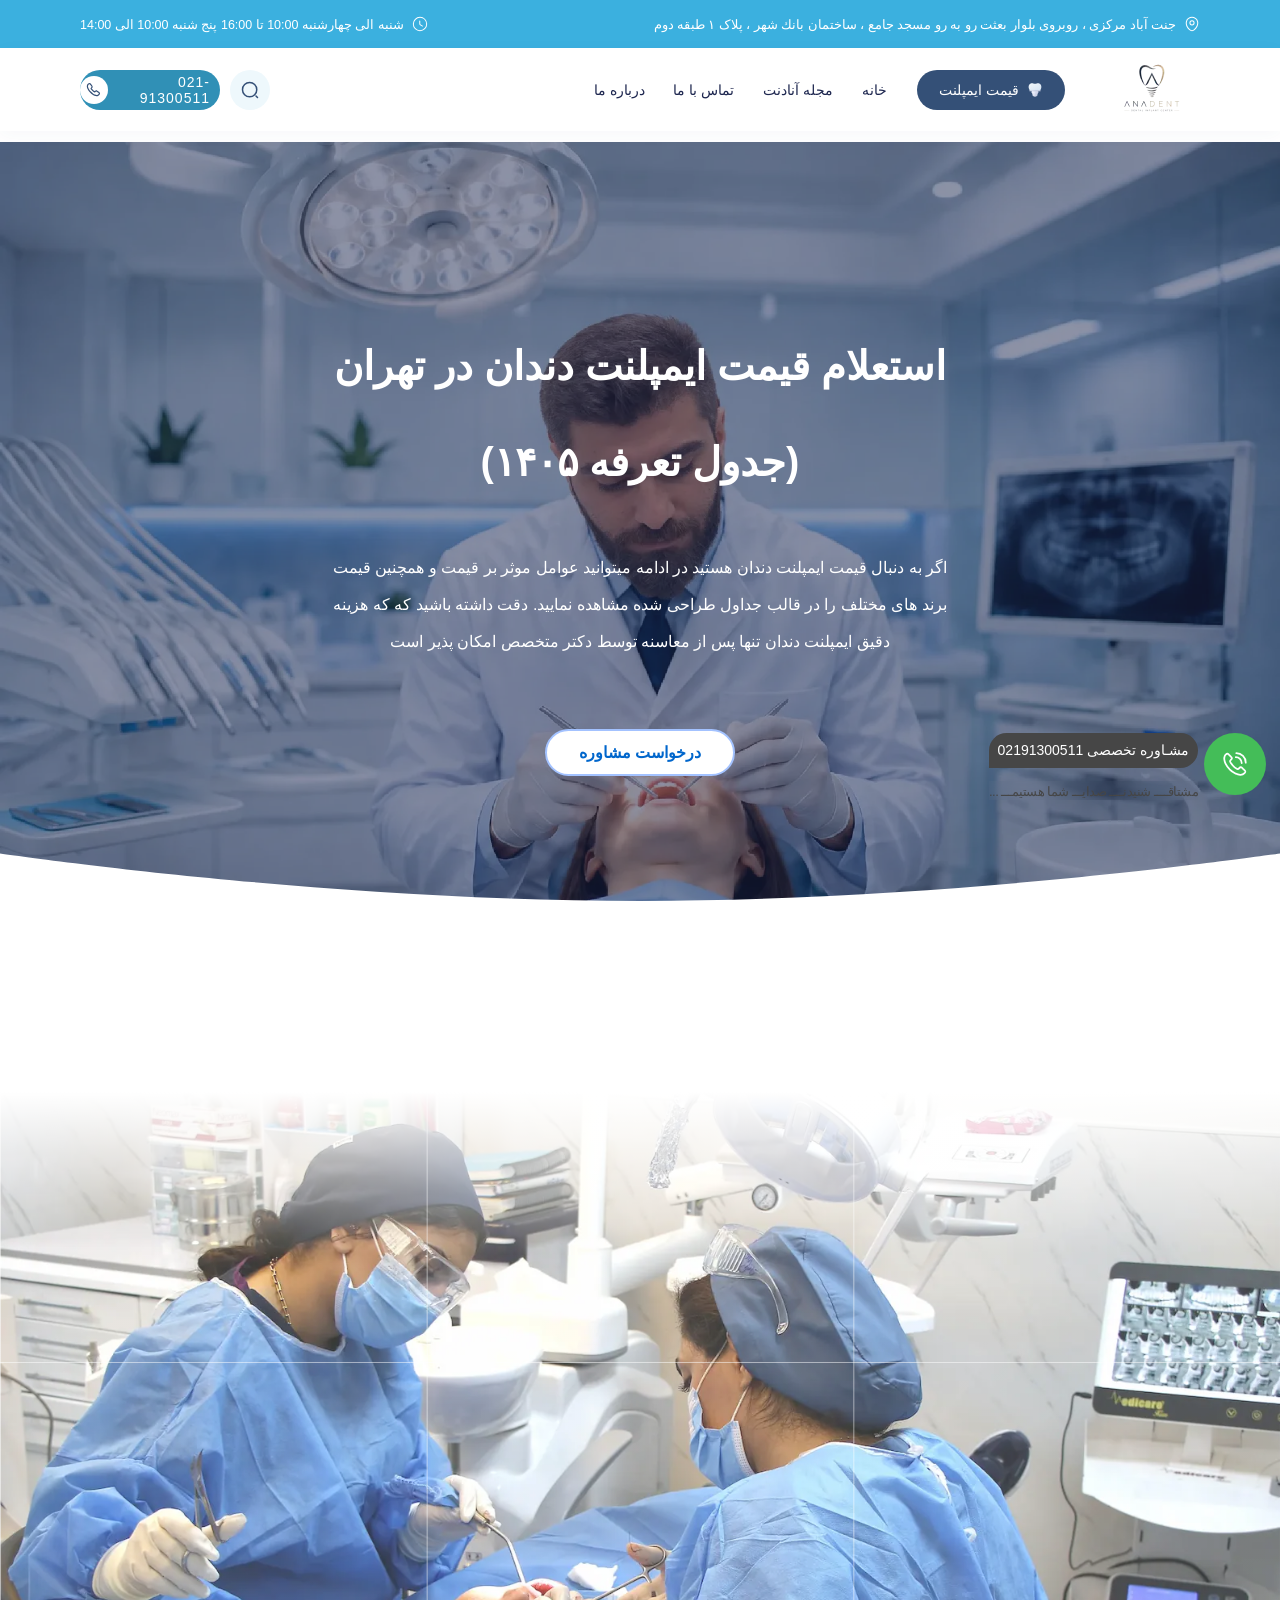
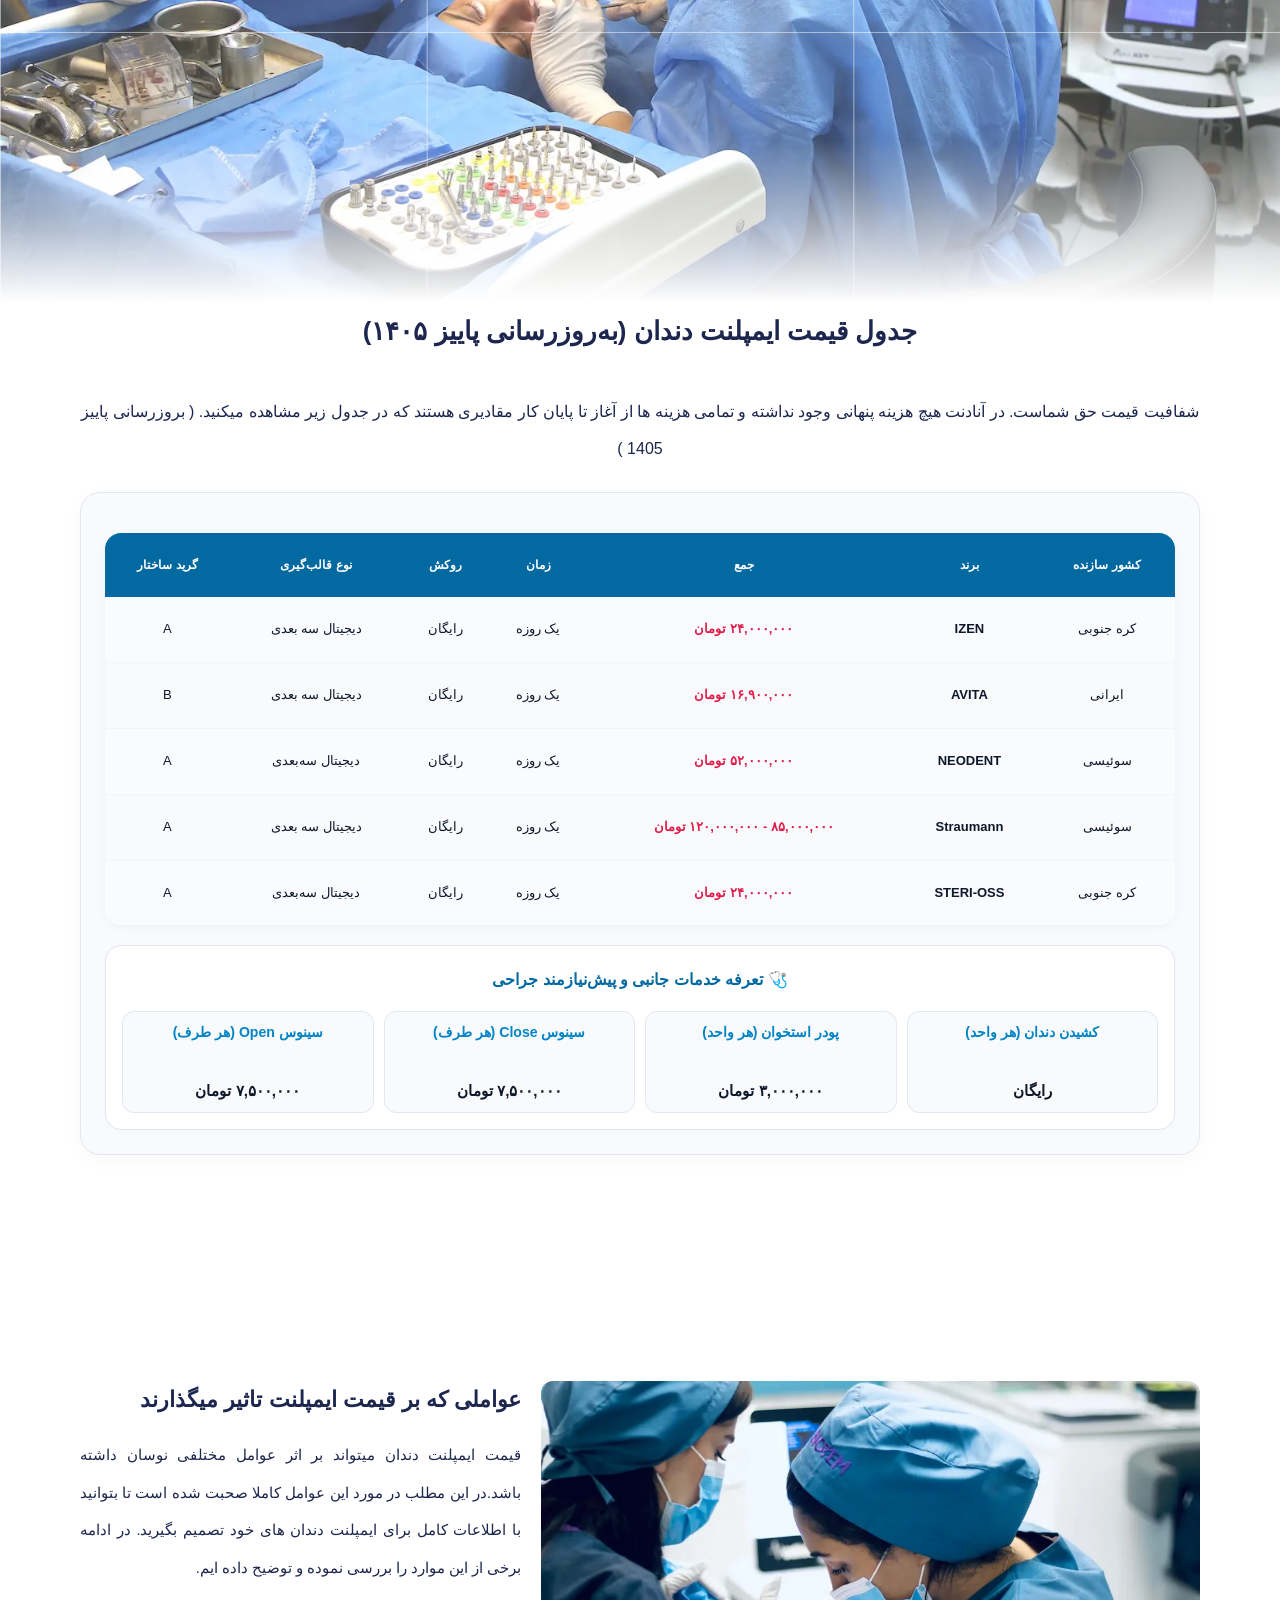
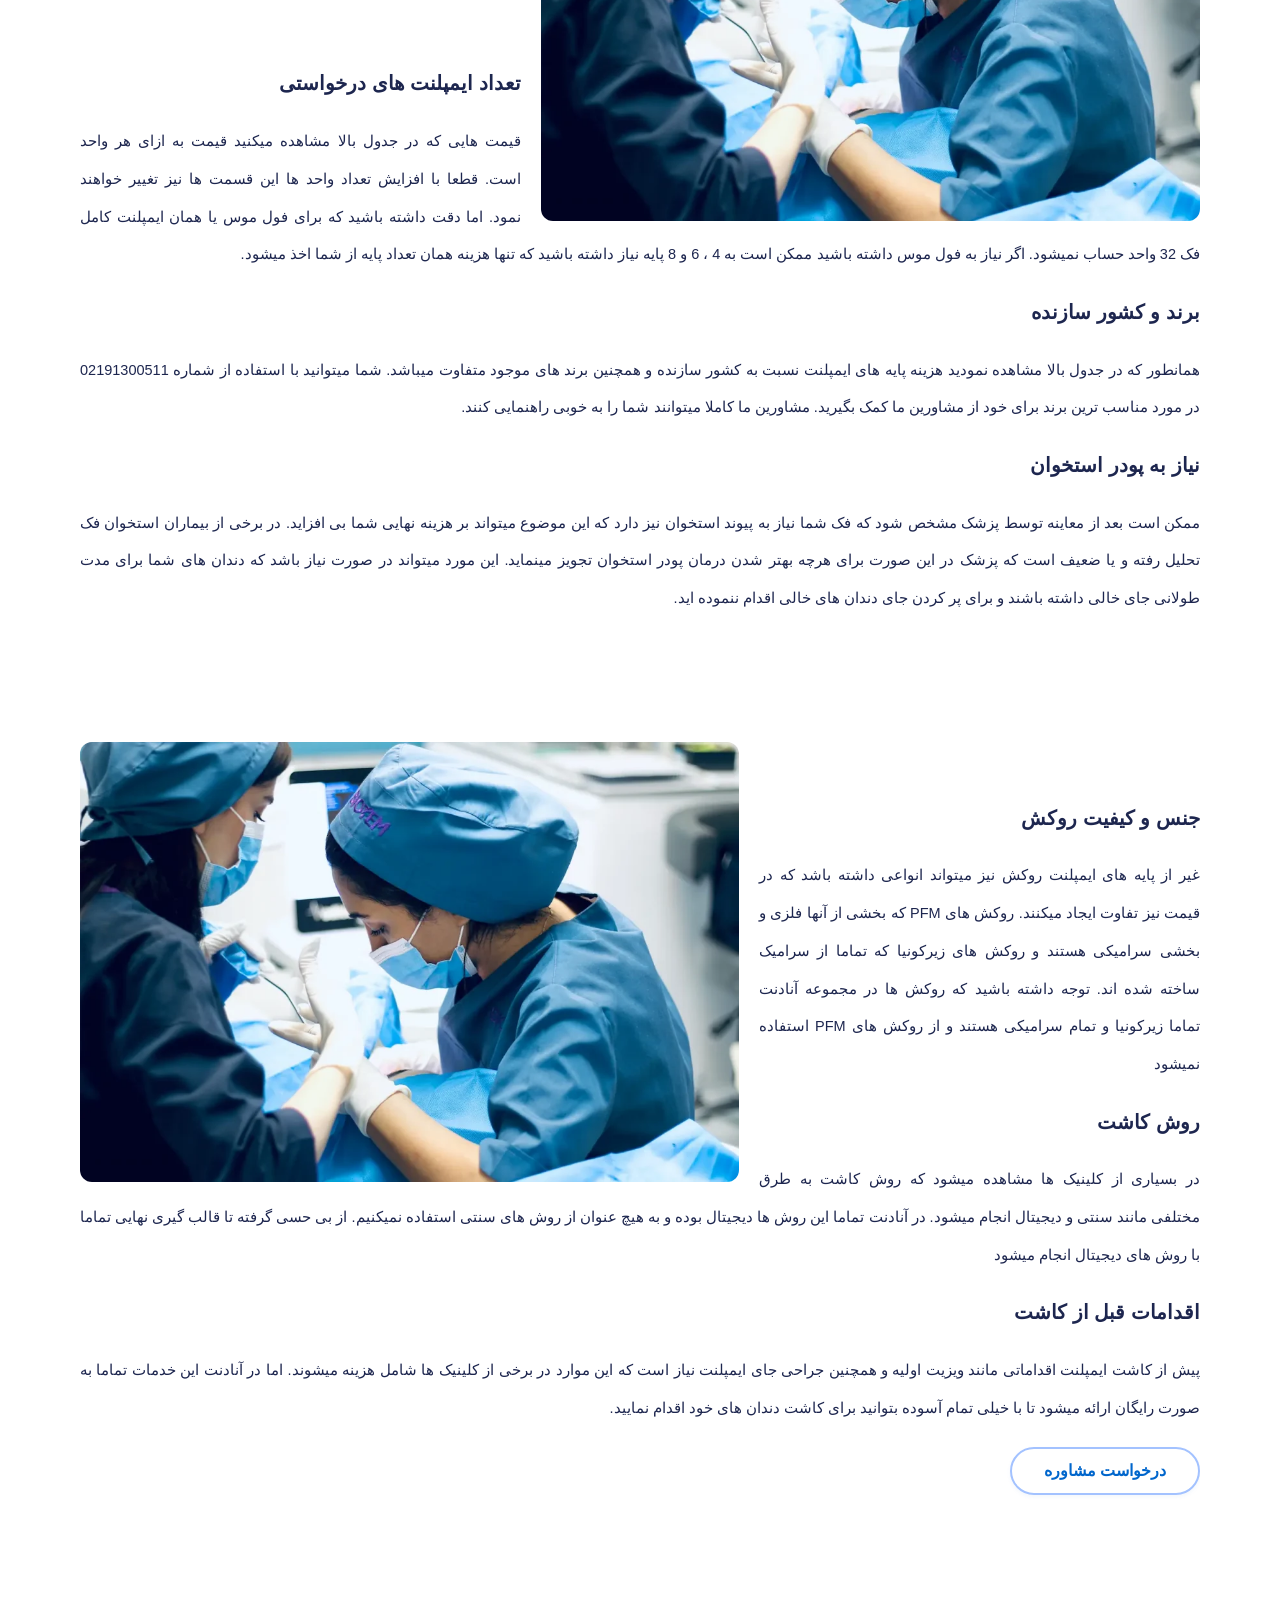
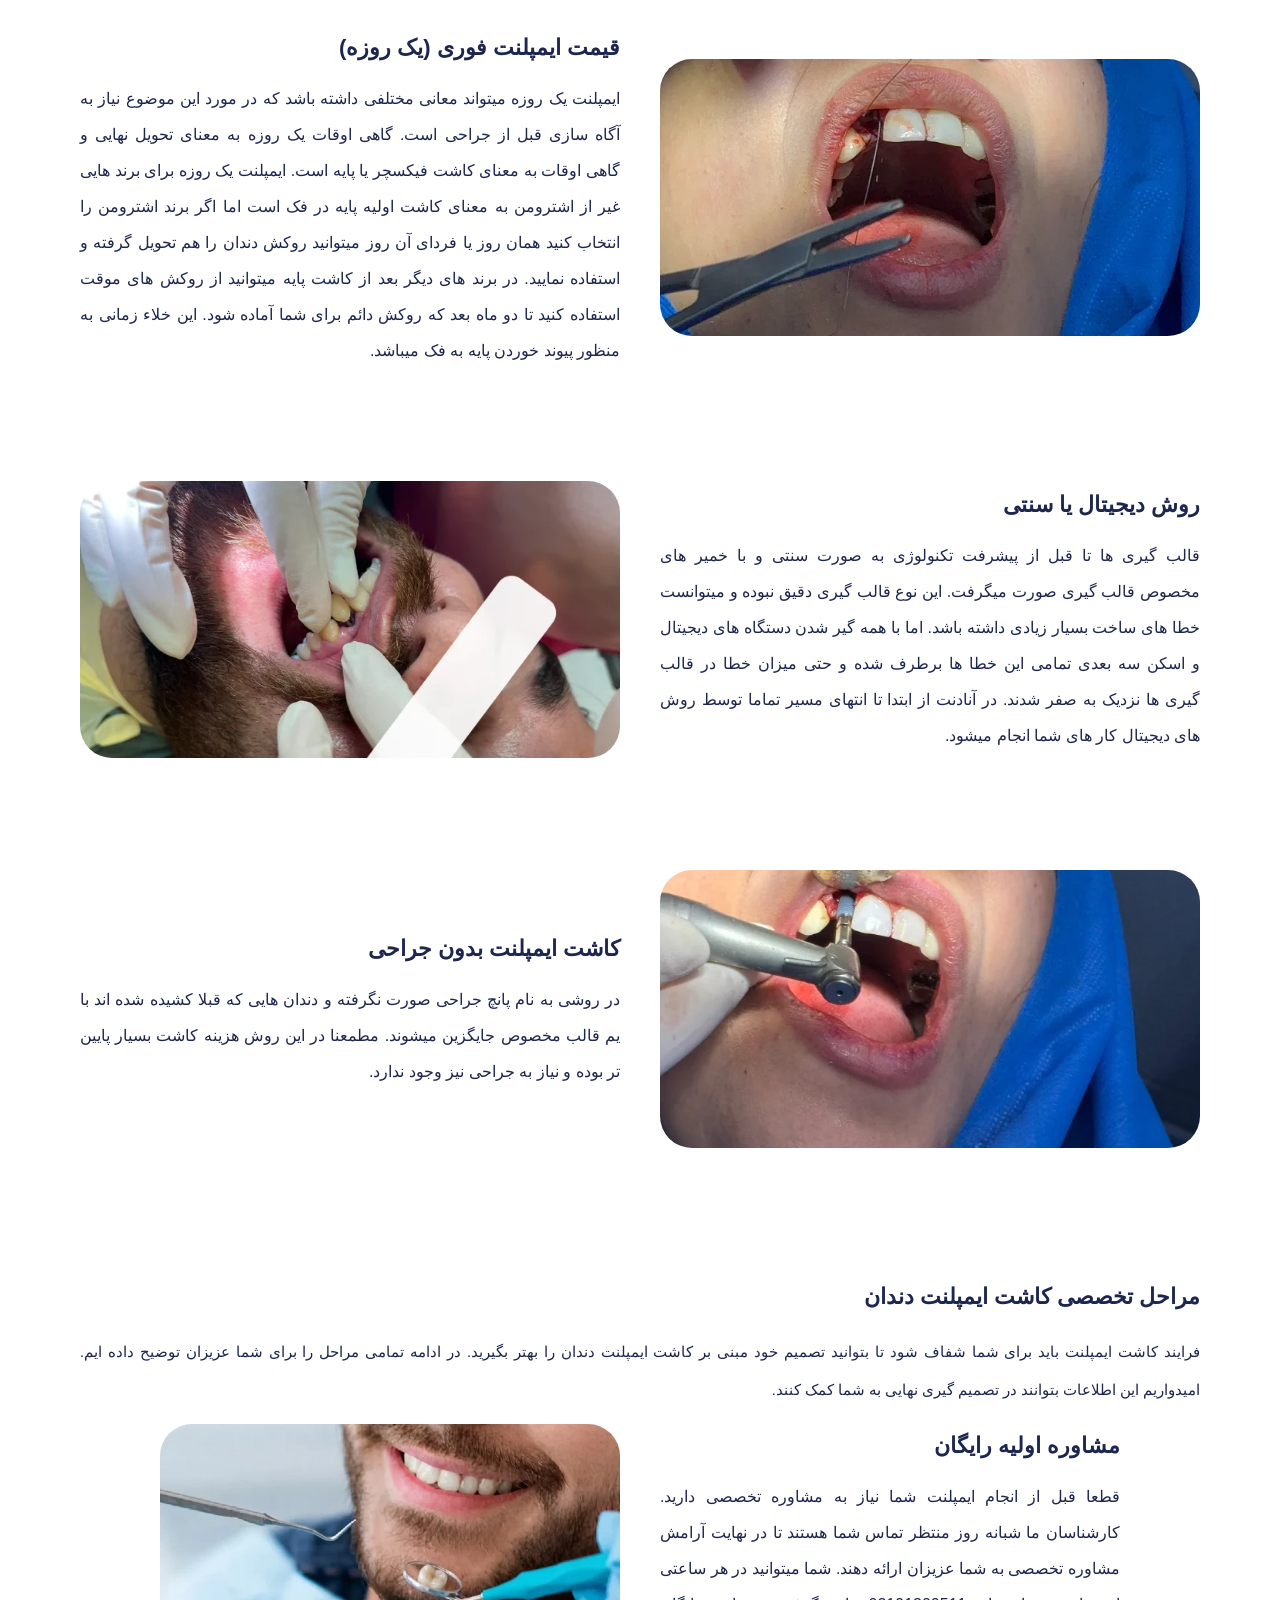
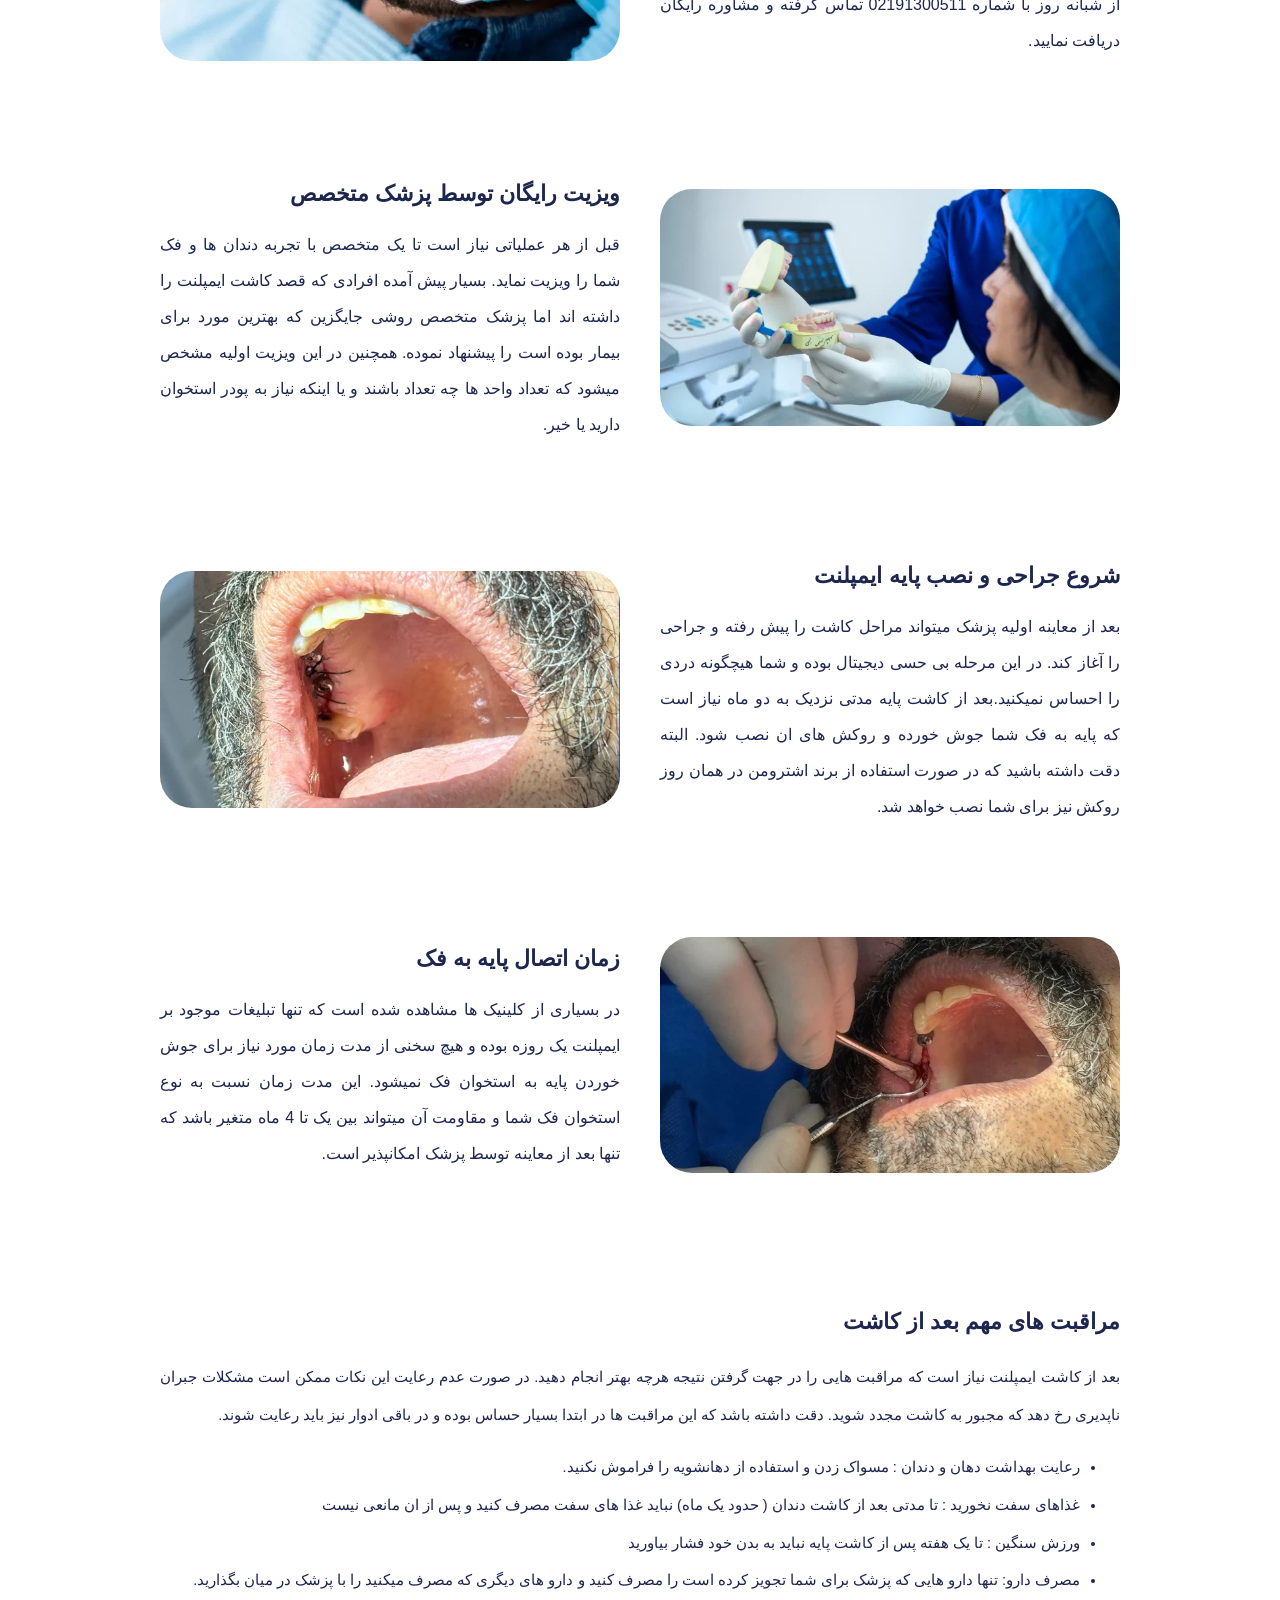
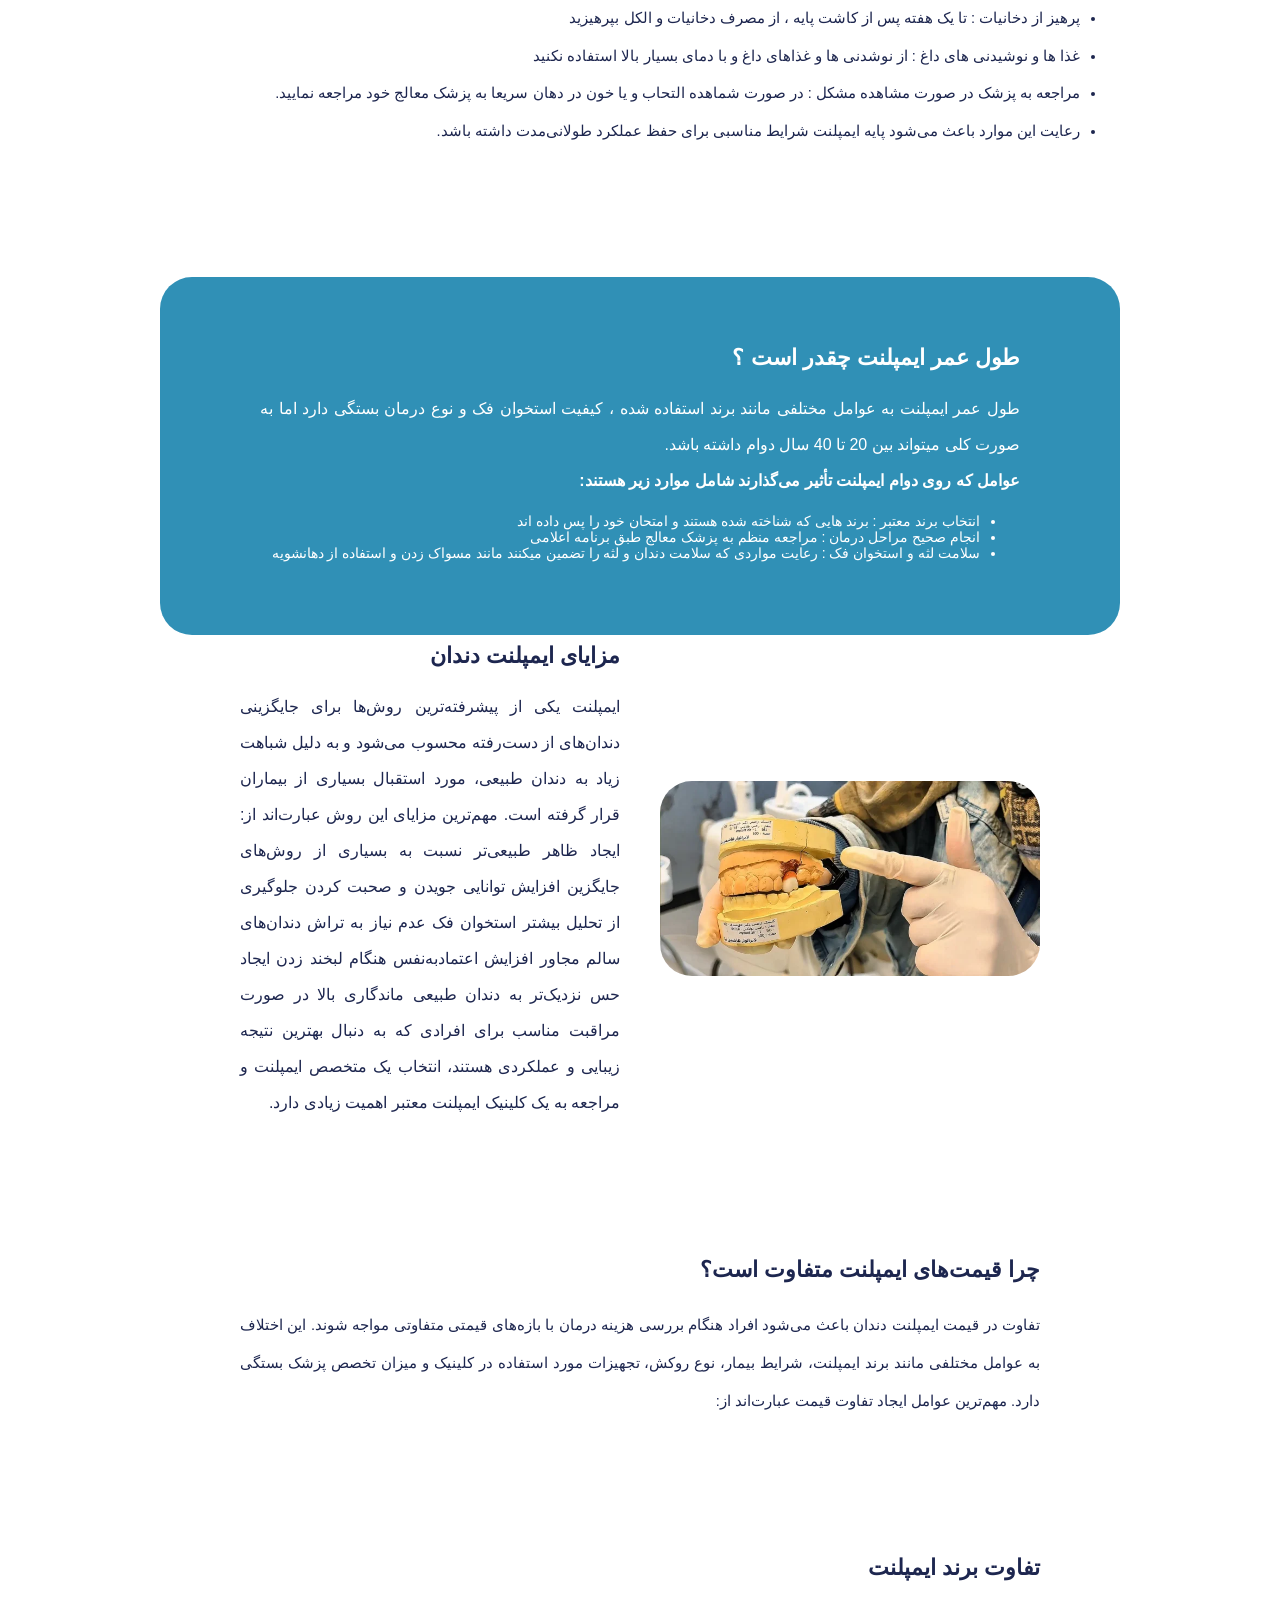
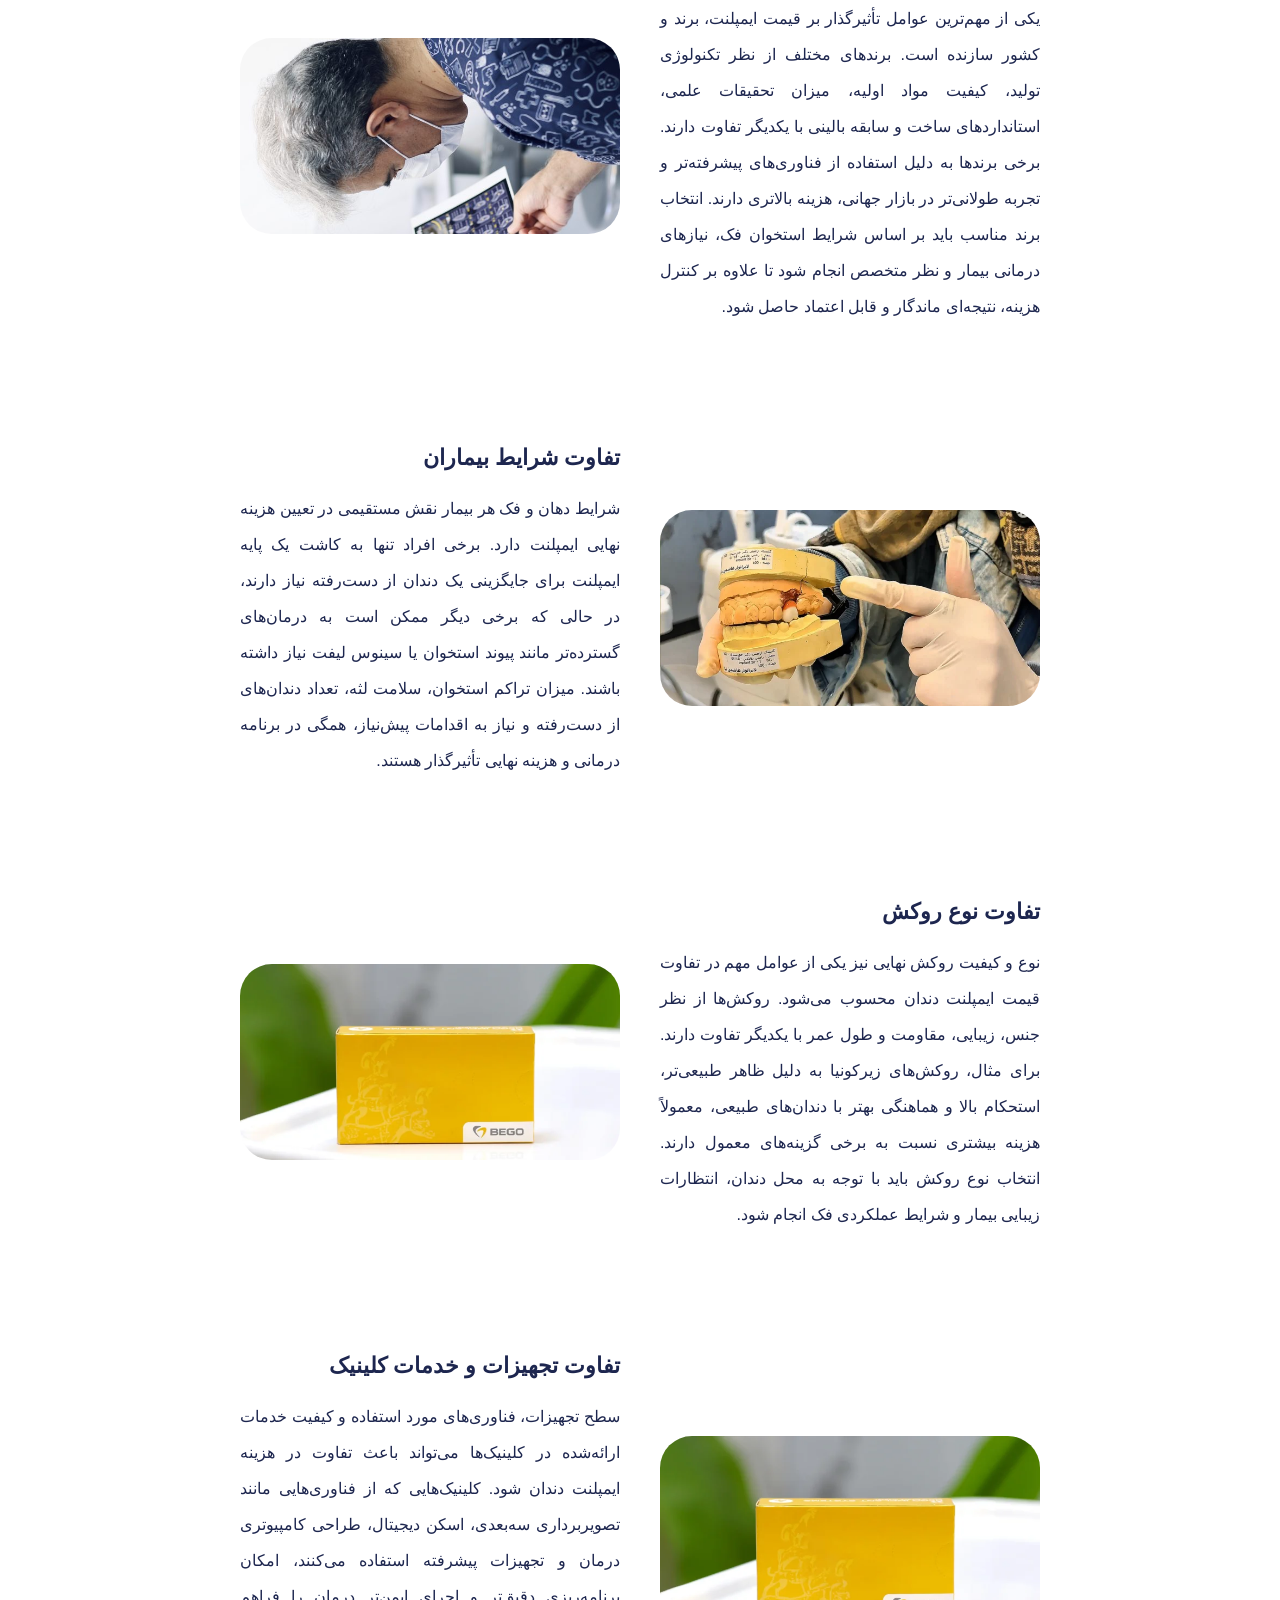
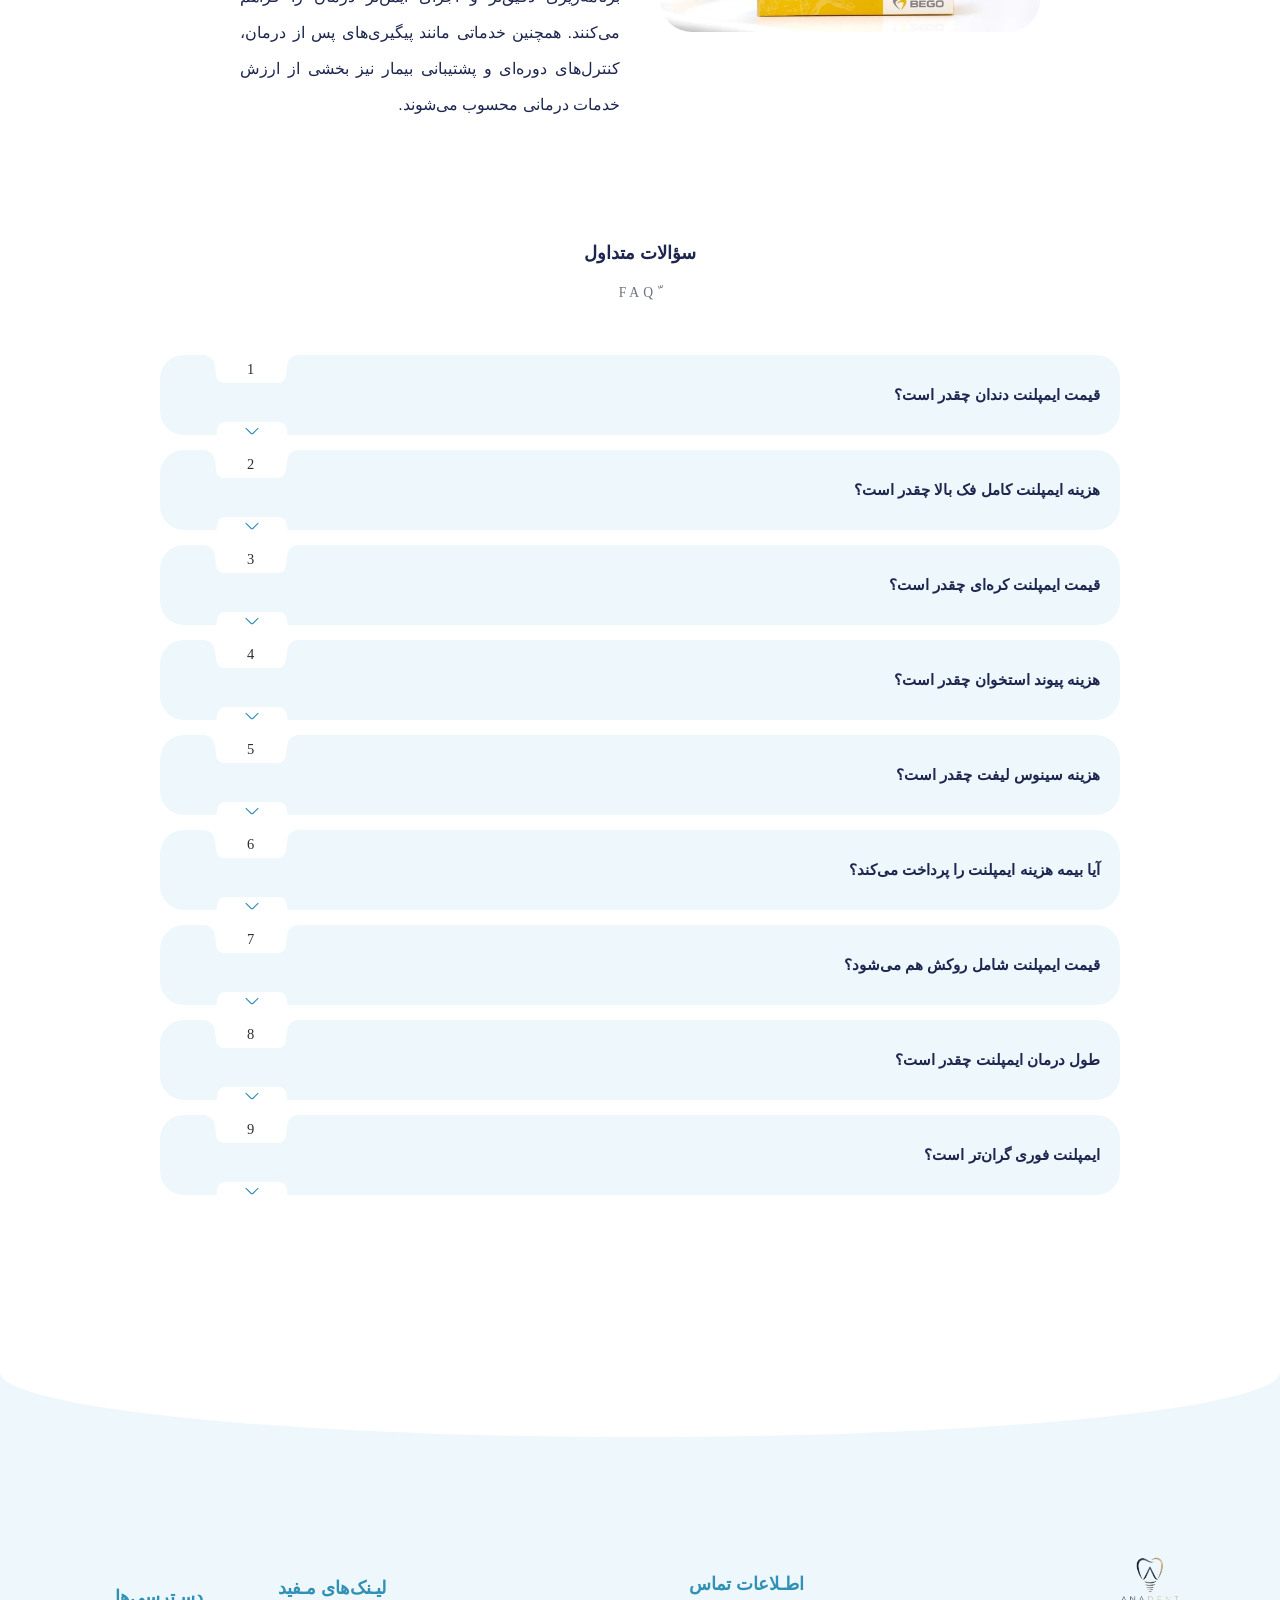
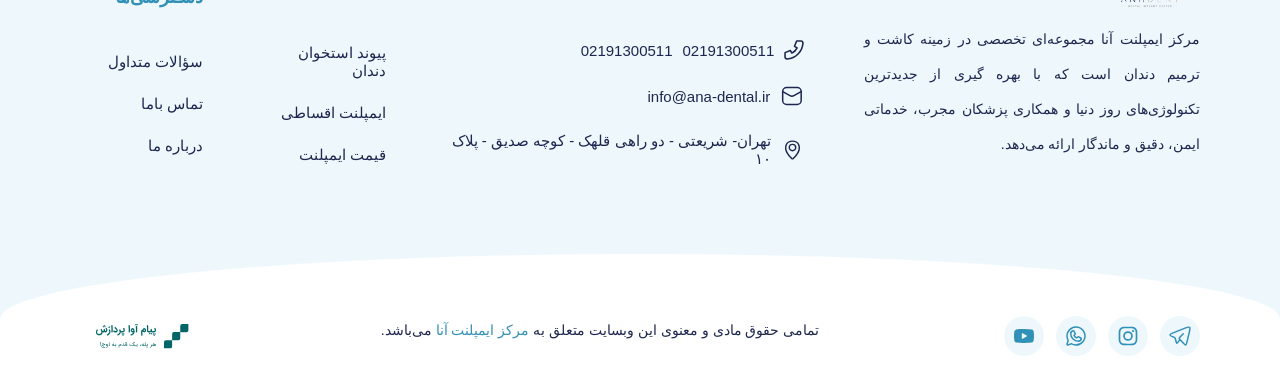
==== commit 9f04f25e: "fix implant price page" ====
--- a/frontend/site/implant-price/index.html
+++ b/frontend/site/implant-price/index.html
@@ -160,7 +160,7 @@
 <li id="menu-item-10754" class="menu-item menu-item-type-post_type menu-item-object-page menu-item-10754"><a href="/%d8%af%d8%b1%d8%a8%d8%a7%d8%b1%d9%87-%d9%85%d8%a7/">درباره ما</a></li>
 </ul></div>            </div>
             <div class="FooterMobile">
-                <a class="BtnHeader MobileBtn" href="/implant-price/"><img src="assets/theme/assets/images/icon-im.svg" width="16" height="16" alt="" aria-hidden="true" decoding="async">قیمت ایمپلنت</a>                <div class="TimeW TxtMobile">
+                <a class="BtnHeader MobileBtn" href="https://ana-dental.ir/implant-price/"><img src="assets/images/images/icon-im.svg" width="16" height="16" alt="" aria-hidden="true" decoding="async">قیمت ایمپلنت</a>                <div class="TimeW TxtMobile">
                     <svg width="14" height="14" viewBox="0 0 16 16" fill="none"
                          xmlns="http://www.w3.org/2000/svg">
                         <path
@@ -280,7 +280,7 @@
             </div>
         </div>
     </div>
-    <header id="masthead" data-od-id="site-header" class="site-header  AnaDentalSite">
+    <header id="masthead" data-od-id="site-header" class="site-header  ana-dentalSite">
         <div class="Inner mainView">
             <div class="MobileMenuBtn ShowMobile MobileMenuu MenueBtnIcone">
                 <svg width="24" height="24"
@@ -290,10 +290,10 @@
                           fill="#1D264F"/>
                 </svg>
             </div>
-            <a href="/" rel="home" class="LogoDental">
-                                    <img alt="آنادنت" width="190" height="96" decoding="async" src="/assets/media/2025/09/logo.webp" srcset="/assets/media/2025/09/logo.webp 1x, /assets/media/2025/09/logo-190x96.webp 2x">
+            <a href="https://ana-dental.ir/" rel="home" class="LogoDental">
+                                    <img alt="آنادنت" src="assets/images/2025/09/logo-95x48.webp" srcset="assets/images/2025/09/logo-95x48.webp 1x, assets/images/2025/09/logo-190x96.webp 2x" width="190" height="96" decoding="async">
                             </a>
-            <a class="BtnHeader Top" href="/implant-price/"><img src="/assets/theme/assets/images/icon-im.svg" width="16" height="16" alt="" aria-hidden="true" decoding="async">قیمت ایمپلنت</a>
+            <a class="BtnHeader Top" href="https://ana-dental.ir/implant-price/"><img src="assets/images/images/icon-im.svg" width="16" height="16" alt="" aria-hidden="true" decoding="async">قیمت ایمپلنت</a>
 
             <nav id="site-navigation" data-od-id="site-nav" class="main-navigation">
 
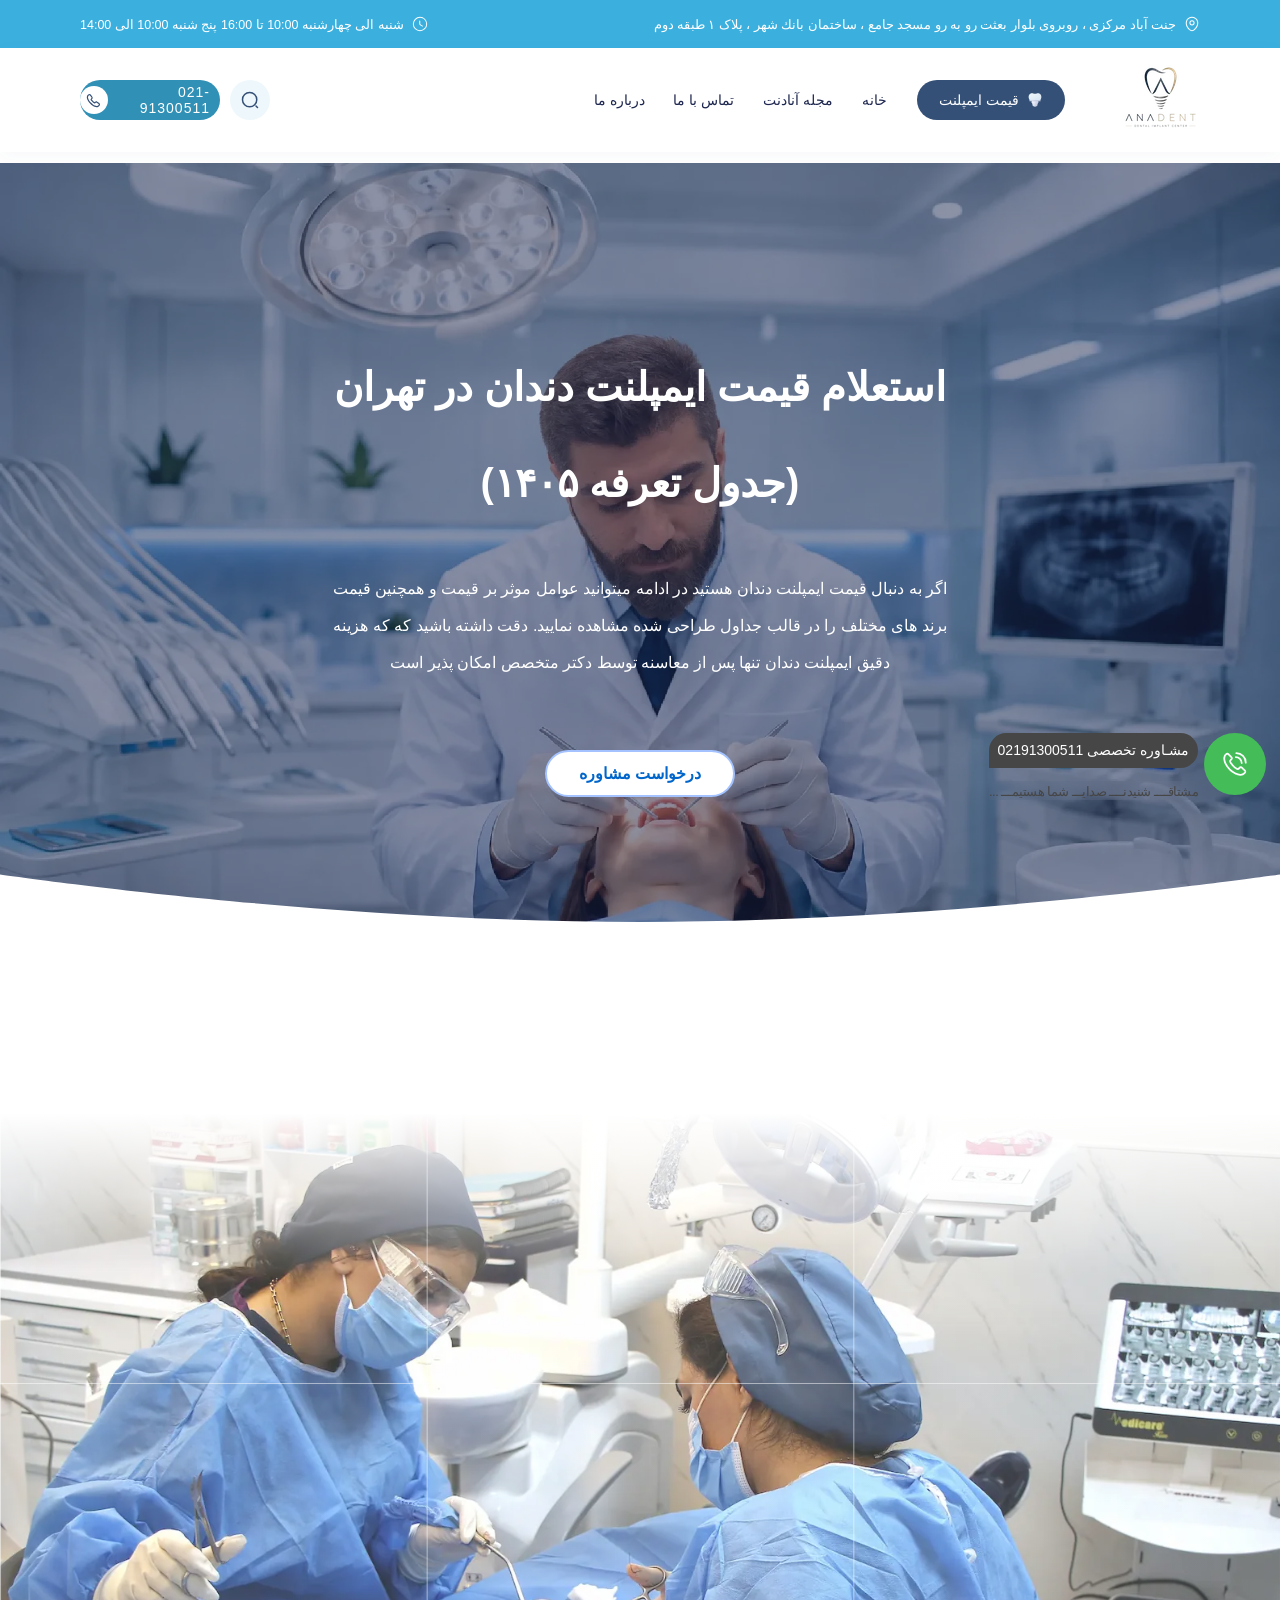
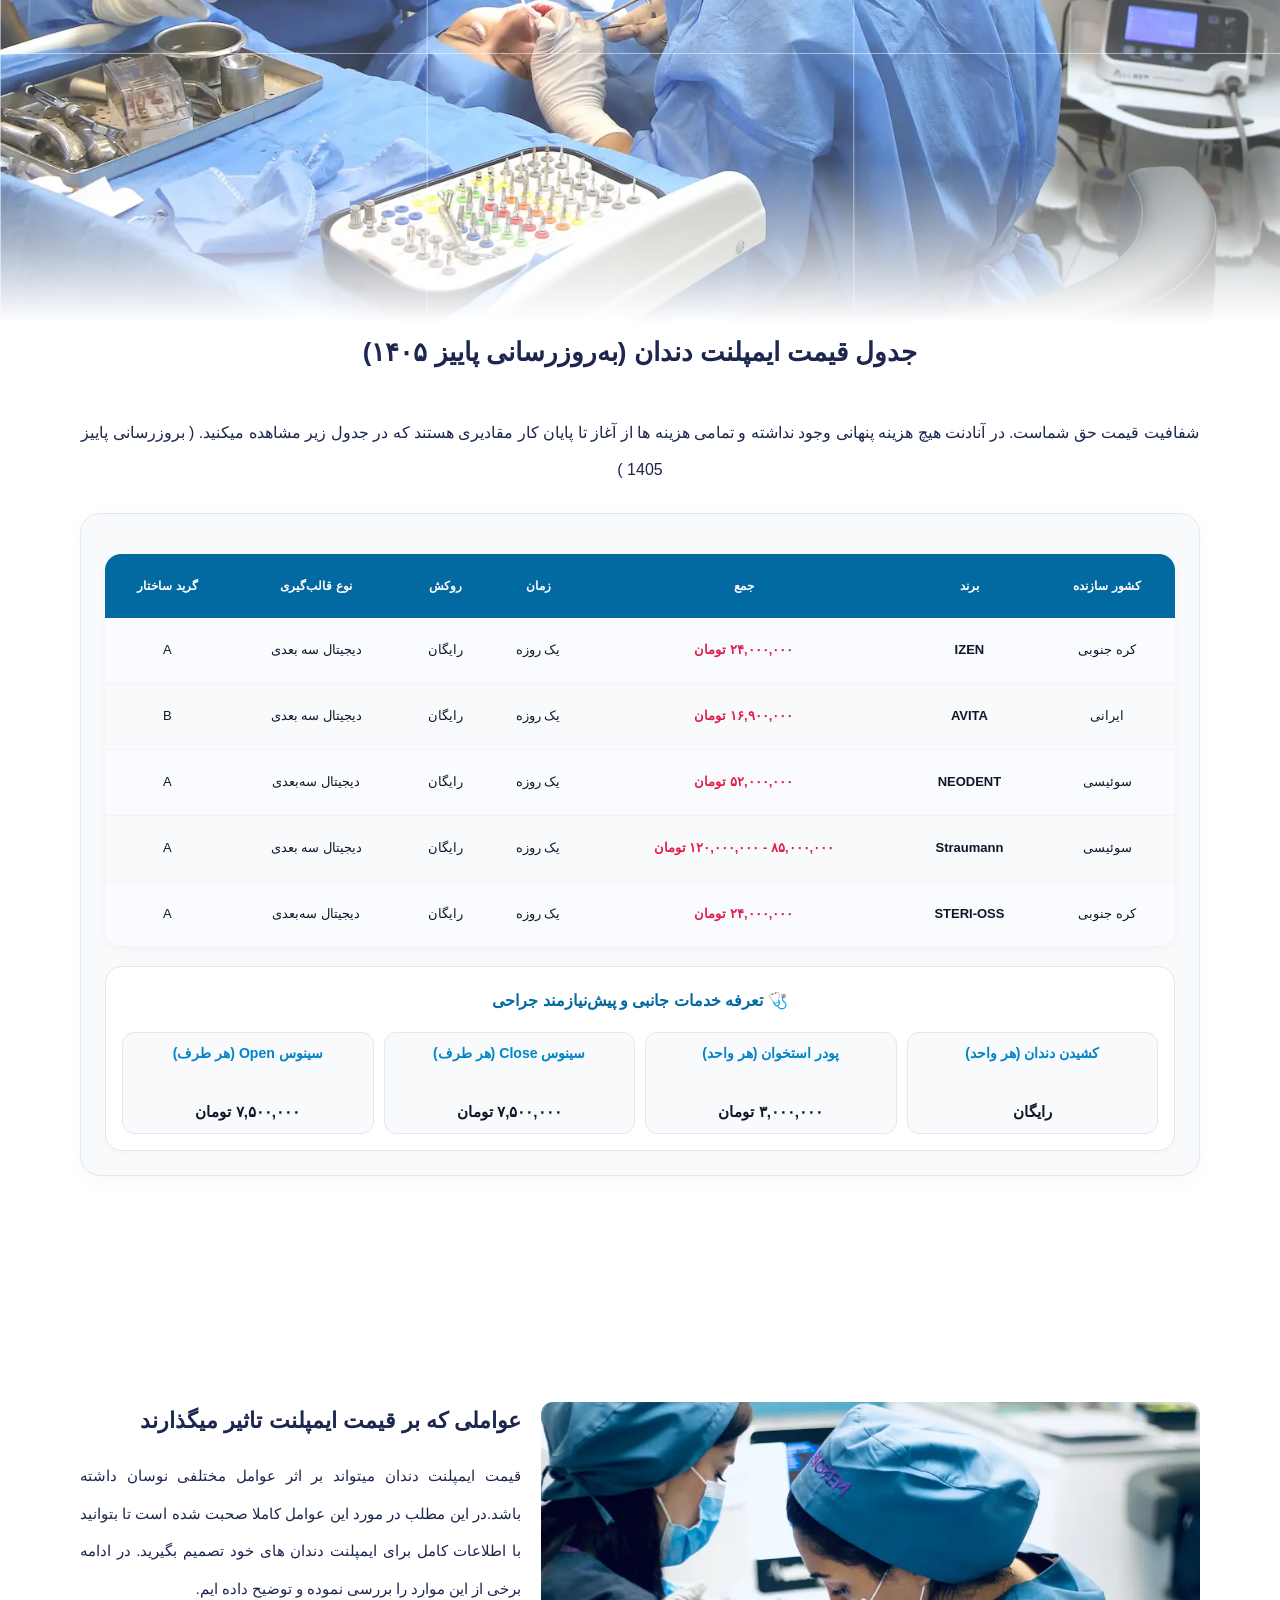
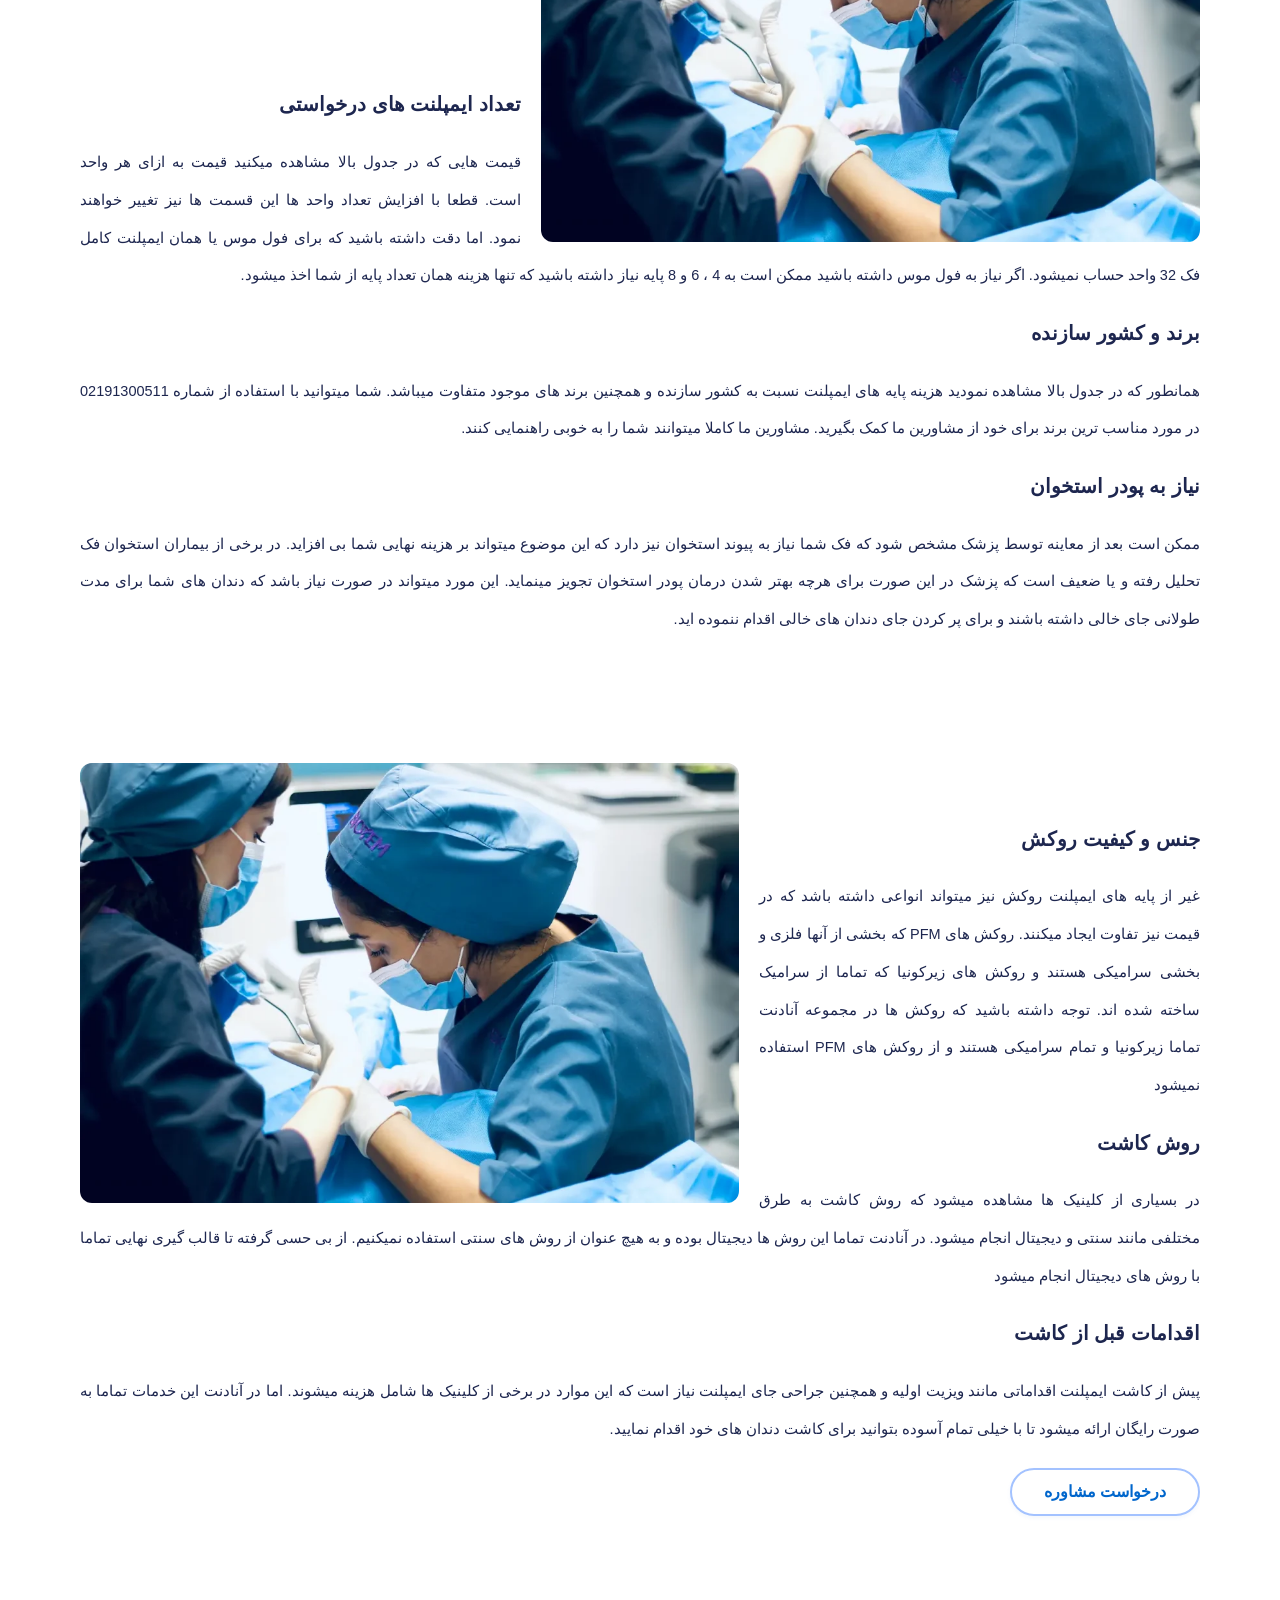
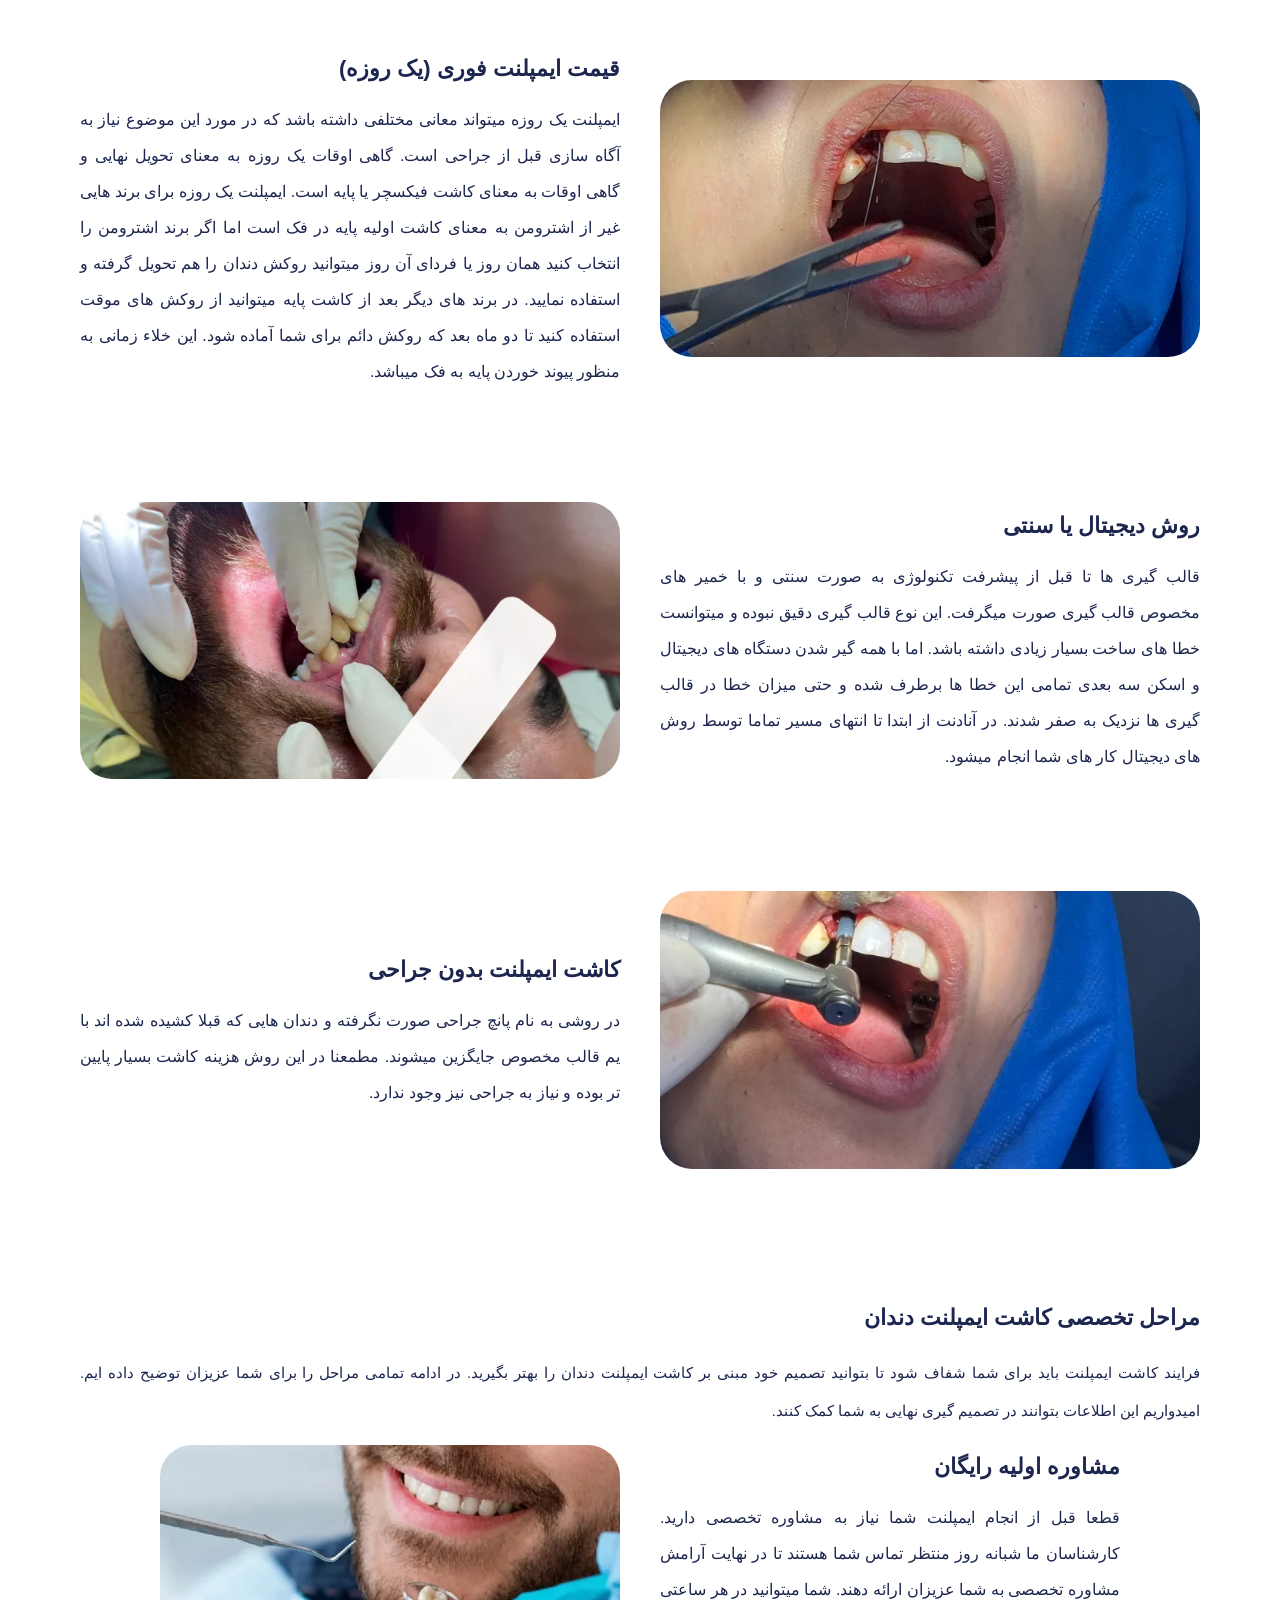
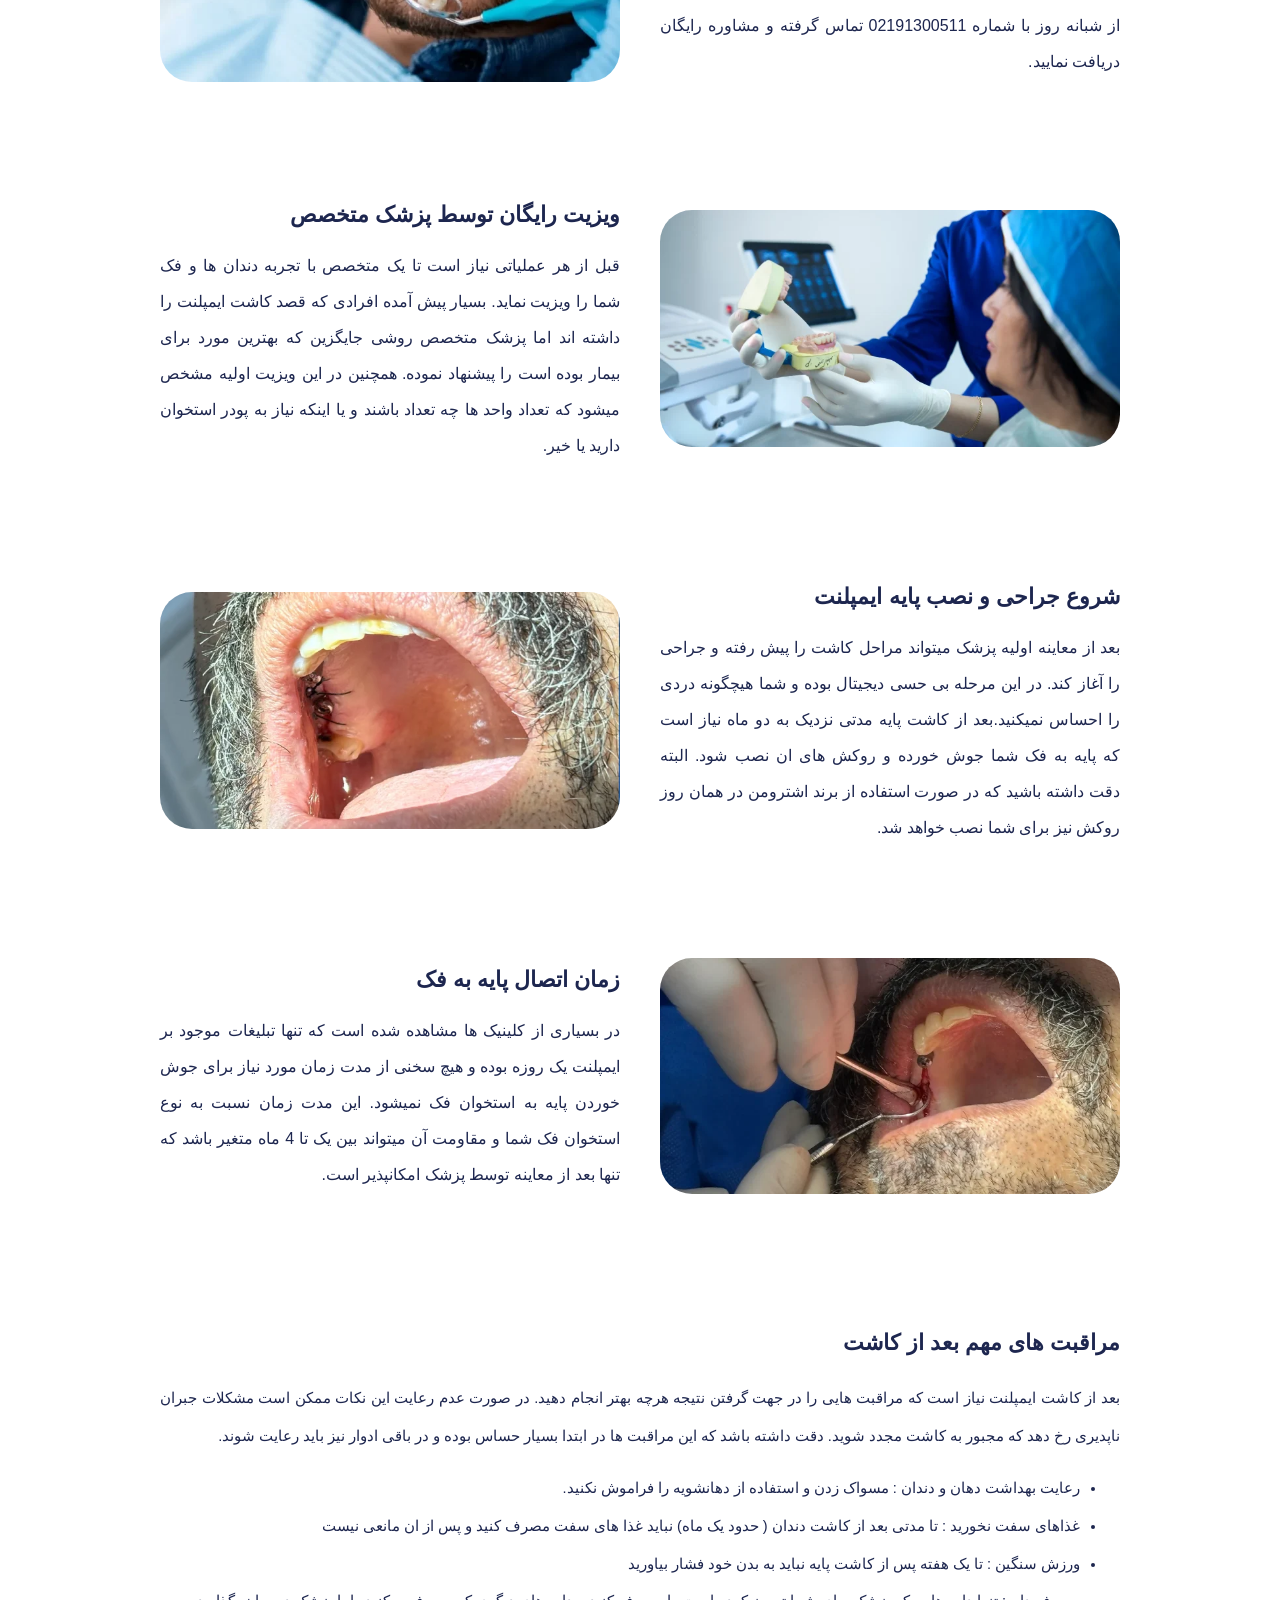
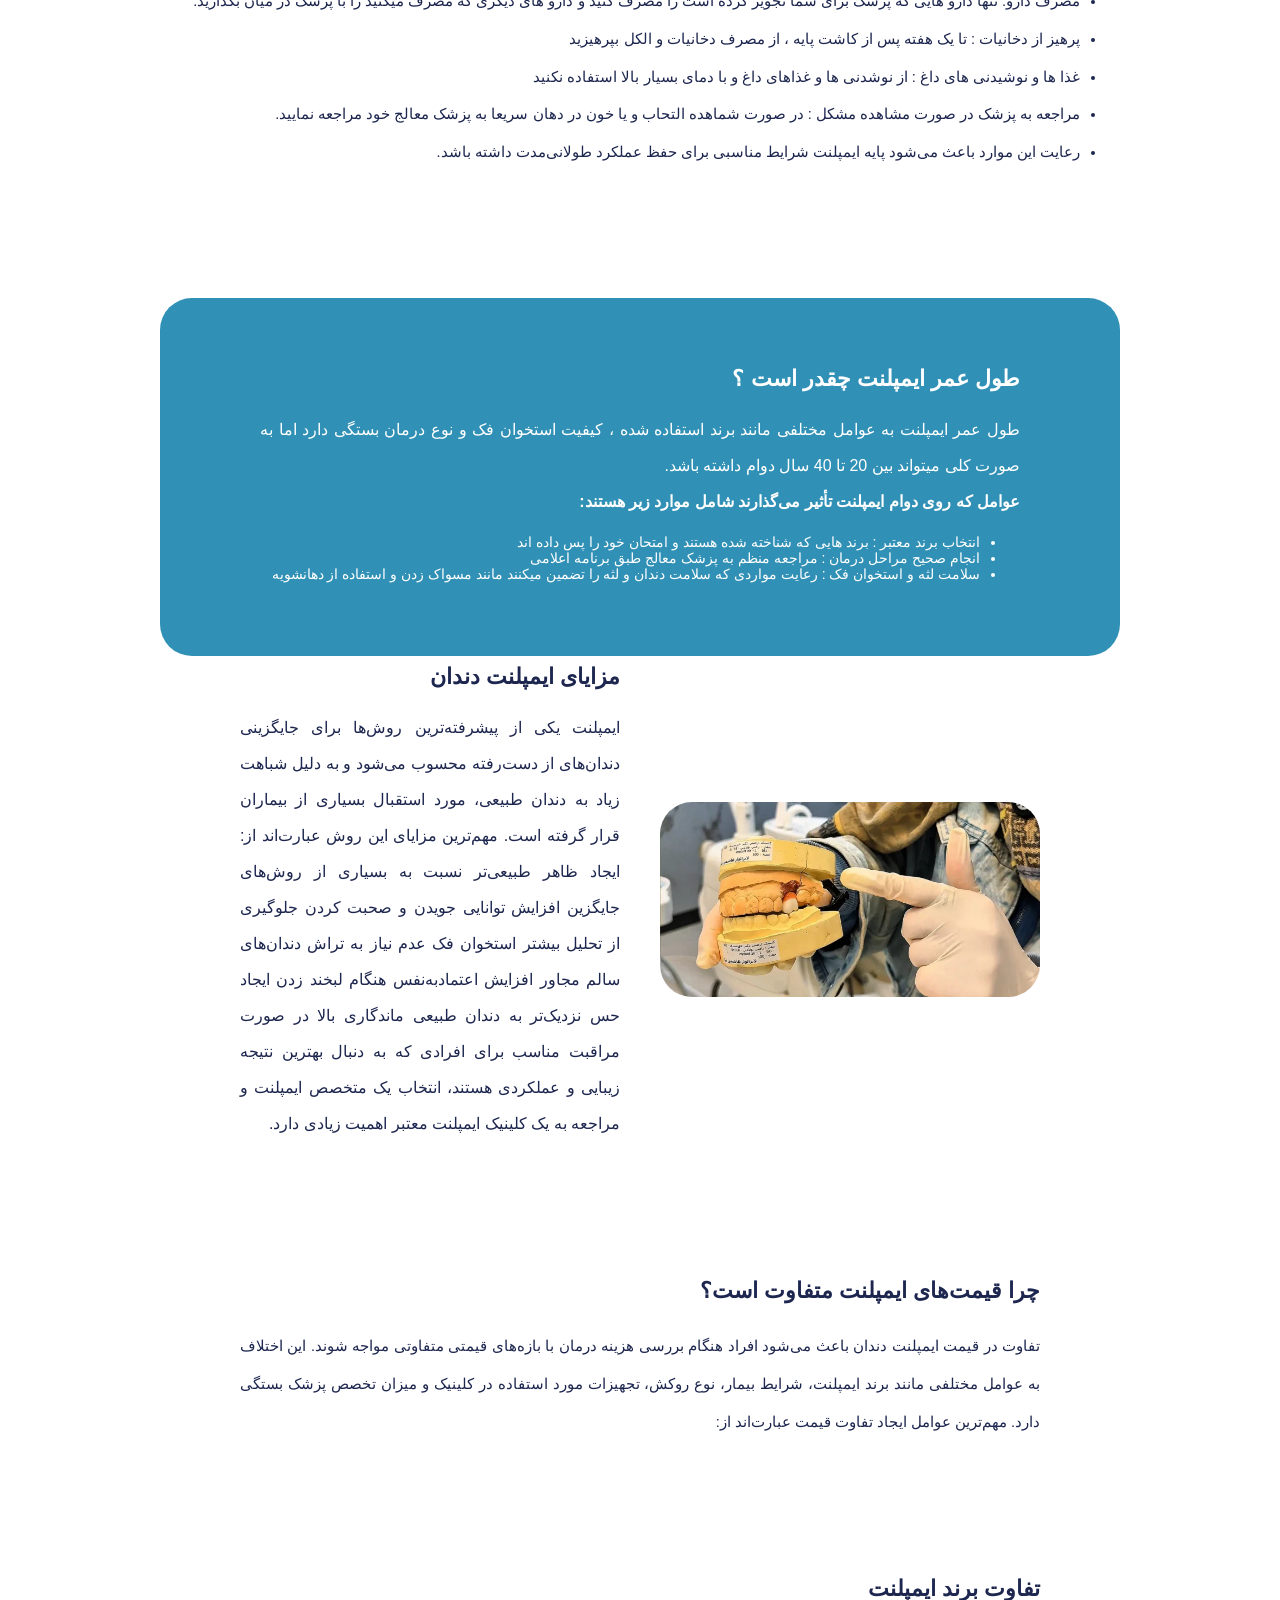
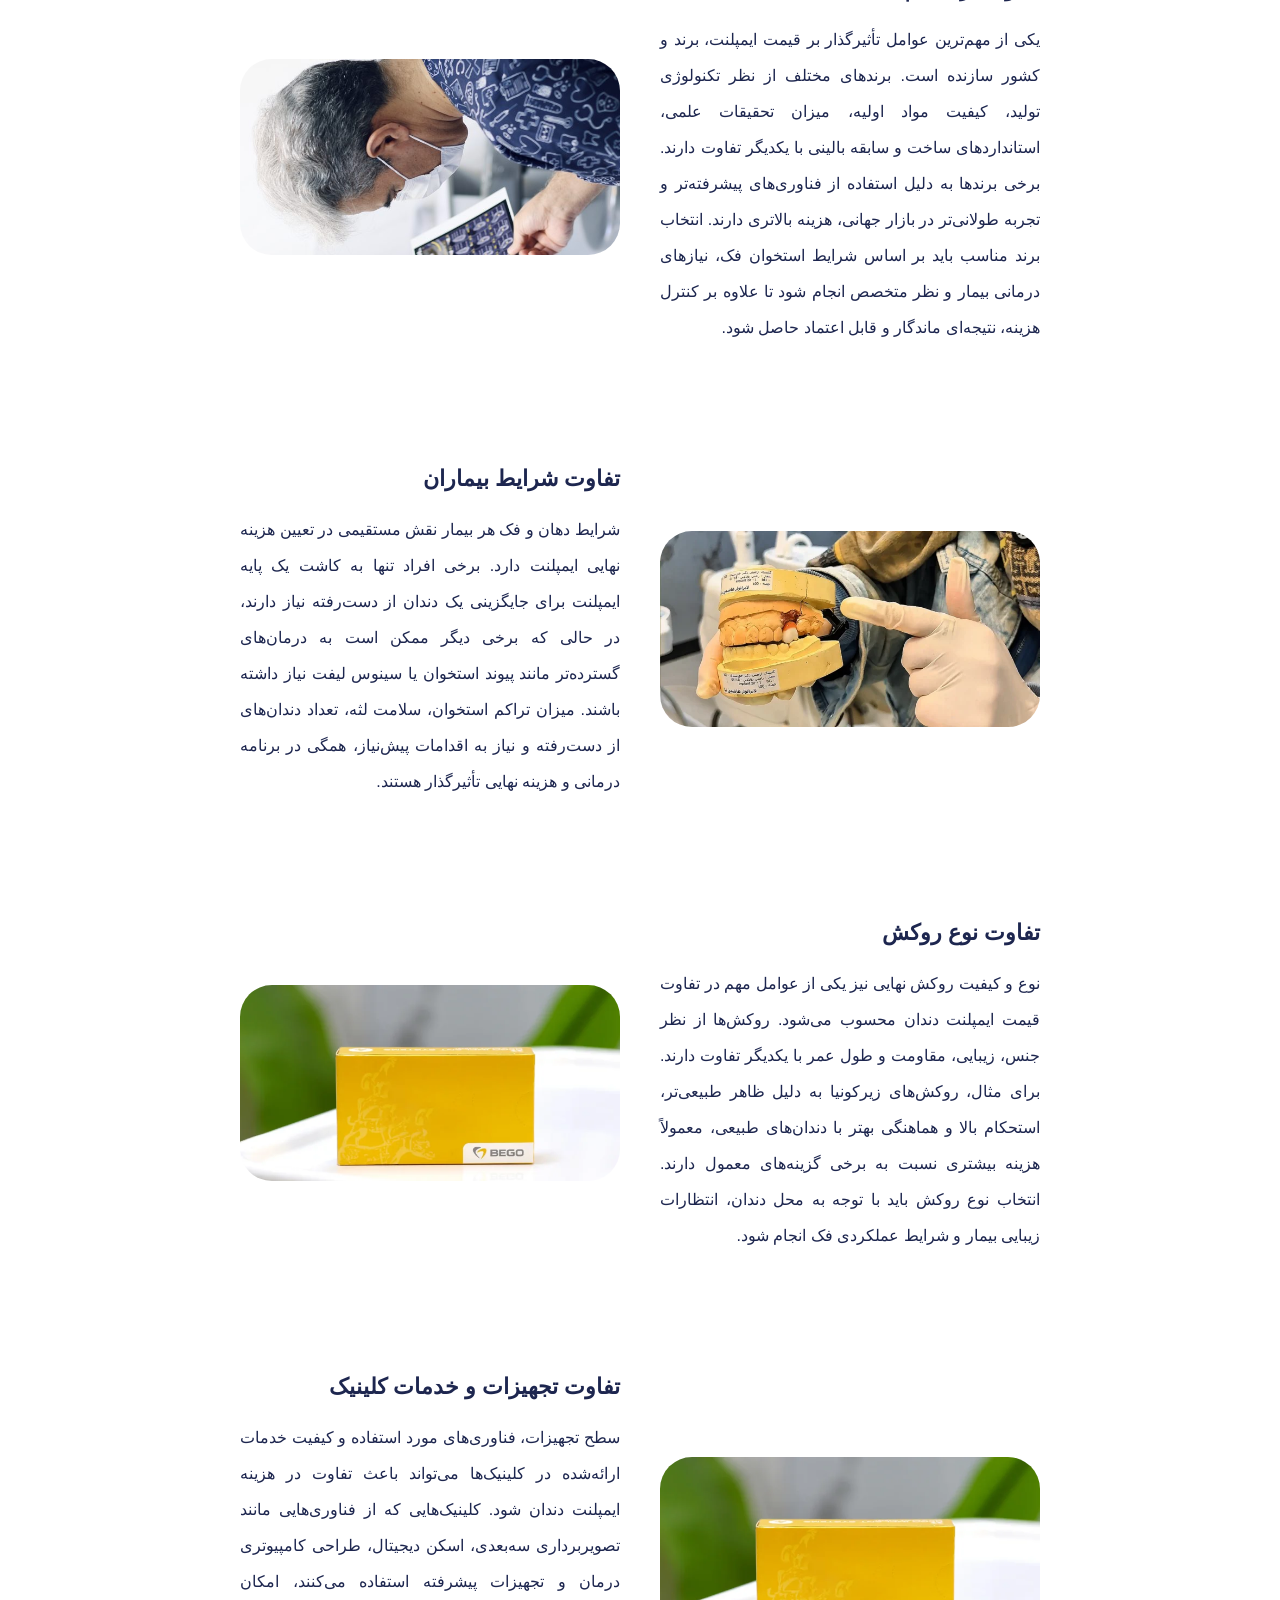
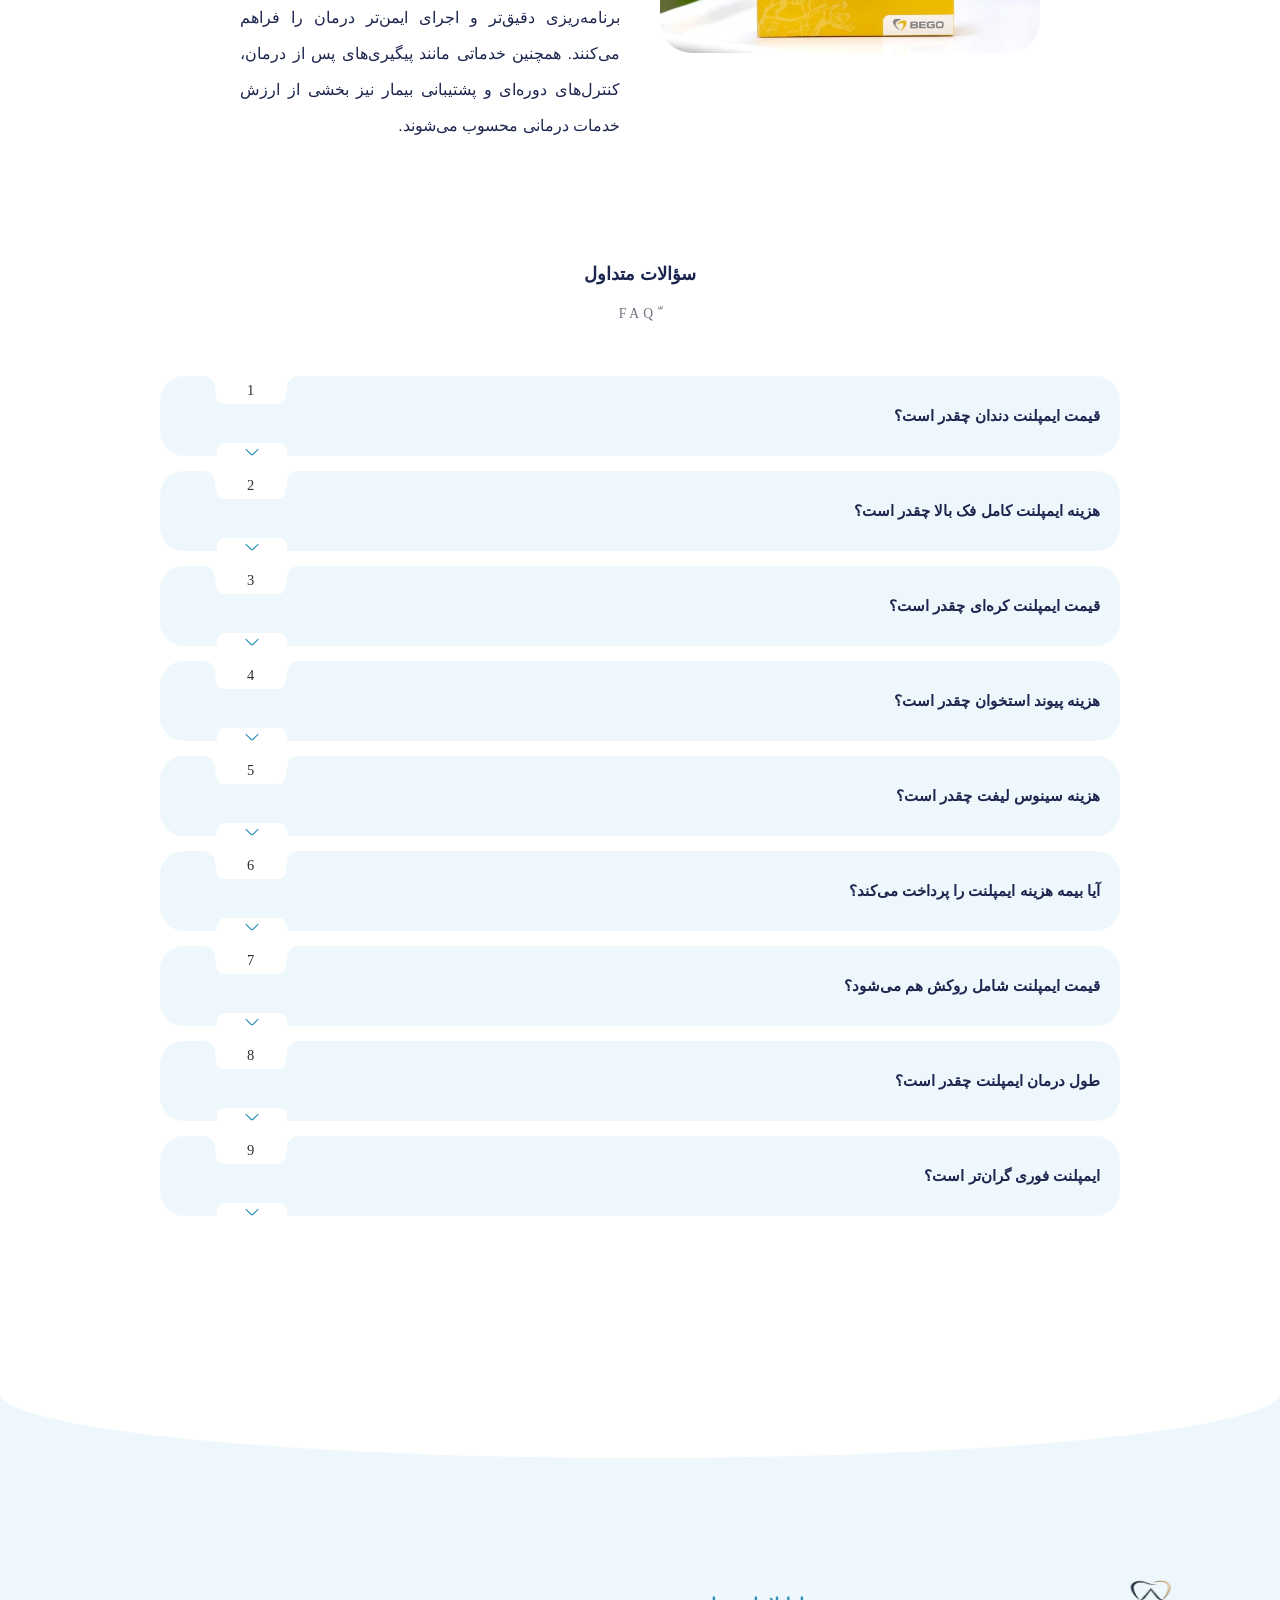
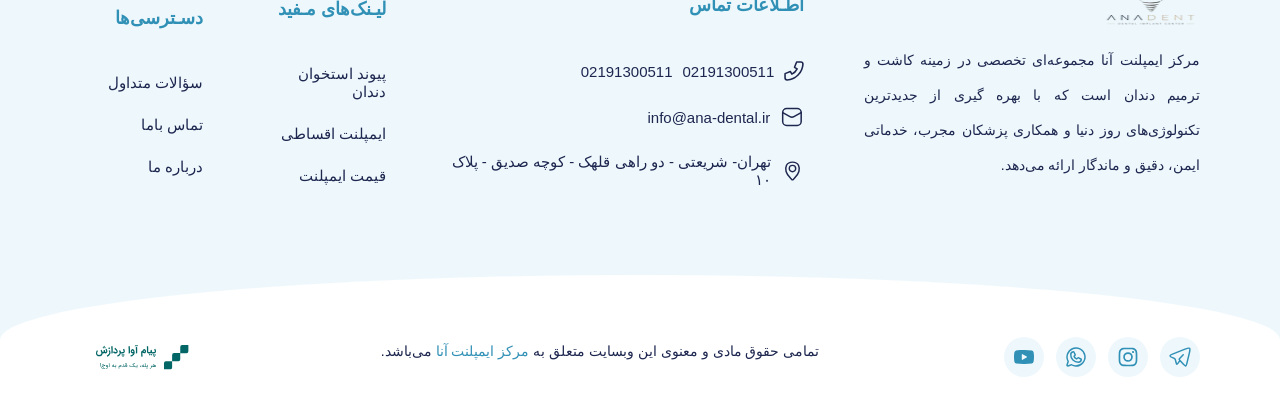
==== commit b0591583: "add llms.txt and improve images" ====
--- a/frontend/site/implant-price/index.html
+++ b/frontend/site/implant-price/index.html
@@ -143,6 +143,13 @@
 }
 </style>
 <link rel='stylesheet' id='ds-asset-css-head-plugin-b6578359ce-css' href='assets/css/ds-bundle-css-a345d3fbea3fd57d.css?ver=1789883175' media='all' />
+<script type="text/javascript">
+    (function(c,l,a,r,i,t,y){
+        c[a]=c[a]||function(){(c[a].q=c[a].q||[]).push(arguments)};
+        t=l.createElement(r);t.async=1;t.src="https://www.clarity.ms/tag/"+i;
+        y=l.getElementsByTagName(r)[0];y.parentNode.insertBefore(t,y);
+    })(window, document, "clarity", "script", "z7bx9glj1g");
+</script>
 
 </head>
 
@@ -152,7 +159,7 @@
     <!-- Start Mobile Menu -->
         <div class="mamaMobileMenuParent" aria-hidden="true">
             <a href="https://ana-dental.ir/" rel="home" class="LogoDental">
-                <img width="700" height="354" src="assets/images/2025/09/logo.webp" class="attachment-full size-full" alt="" decoding="async" fetchpriority="high" srcset="assets/images/2025/09/logo.webp 700w, assets/images/2025/09/logo-300x152.webp 300w, assets/images/2025/09/logo-500x253.webp 500w, assets/images/2025/09/logo-95x48.webp 95w, assets/images/2025/09/logo-190x96.webp 190w, assets/images/2025/09/logo-100x51.webp 100w, assets/images/2025/09/logo-200x101.webp 200w" sizes="(max-width: 700px) 100vw, 700px" />            </a>
+                <img width="80" height="69" src="assets/images/2025/09/logo-80x69.webp" class="attachment-full size-full" alt="آنادنت" decoding="async" loading="lazy" srcset="assets/images/2025/09/logo-80x69.webp 80w, assets/images/2025/09/logo-160x138.webp 160w" sizes="90px" />            </a>
             <div class="menuContent">
                 <div class="mobileMenu"><ul id="menu-menu-1" class="menu"><li id="menu-item-10728" class="menu-item menu-item-type-post_type menu-item-object-page menu-item-home menu-item-10728"><a href="/">خانه</a></li>
 <li id="menu-item-10729" class="menu-item menu-item-type-post_type menu-item-object-page menu-item-10729"><a href="/blog.php">مجله آنادنت</a></li>
@@ -291,7 +298,7 @@
                 </svg>
             </div>
             <a href="https://ana-dental.ir/" rel="home" class="LogoDental">
-                                    <img alt="آنادنت" src="assets/images/2025/09/logo-95x48.webp" srcset="assets/images/2025/09/logo-95x48.webp 1x, assets/images/2025/09/logo-190x96.webp 2x" width="190" height="96" decoding="async">
+                                    <img alt="آنادنت" src="assets/images/2025/09/logo-80x69.webp" srcset="assets/images/2025/09/logo-80x69.webp 1x, assets/images/2025/09/logo-160x138.webp 2x" width="80" height="69" decoding="async" fetchpriority="high">
                             </a>
             <a class="BtnHeader Top" href="https://ana-dental.ir/implant-price/"><img src="assets/images/images/icon-im.svg" width="16" height="16" alt="" aria-hidden="true" decoding="async">قیمت ایمپلنت</a>
 
